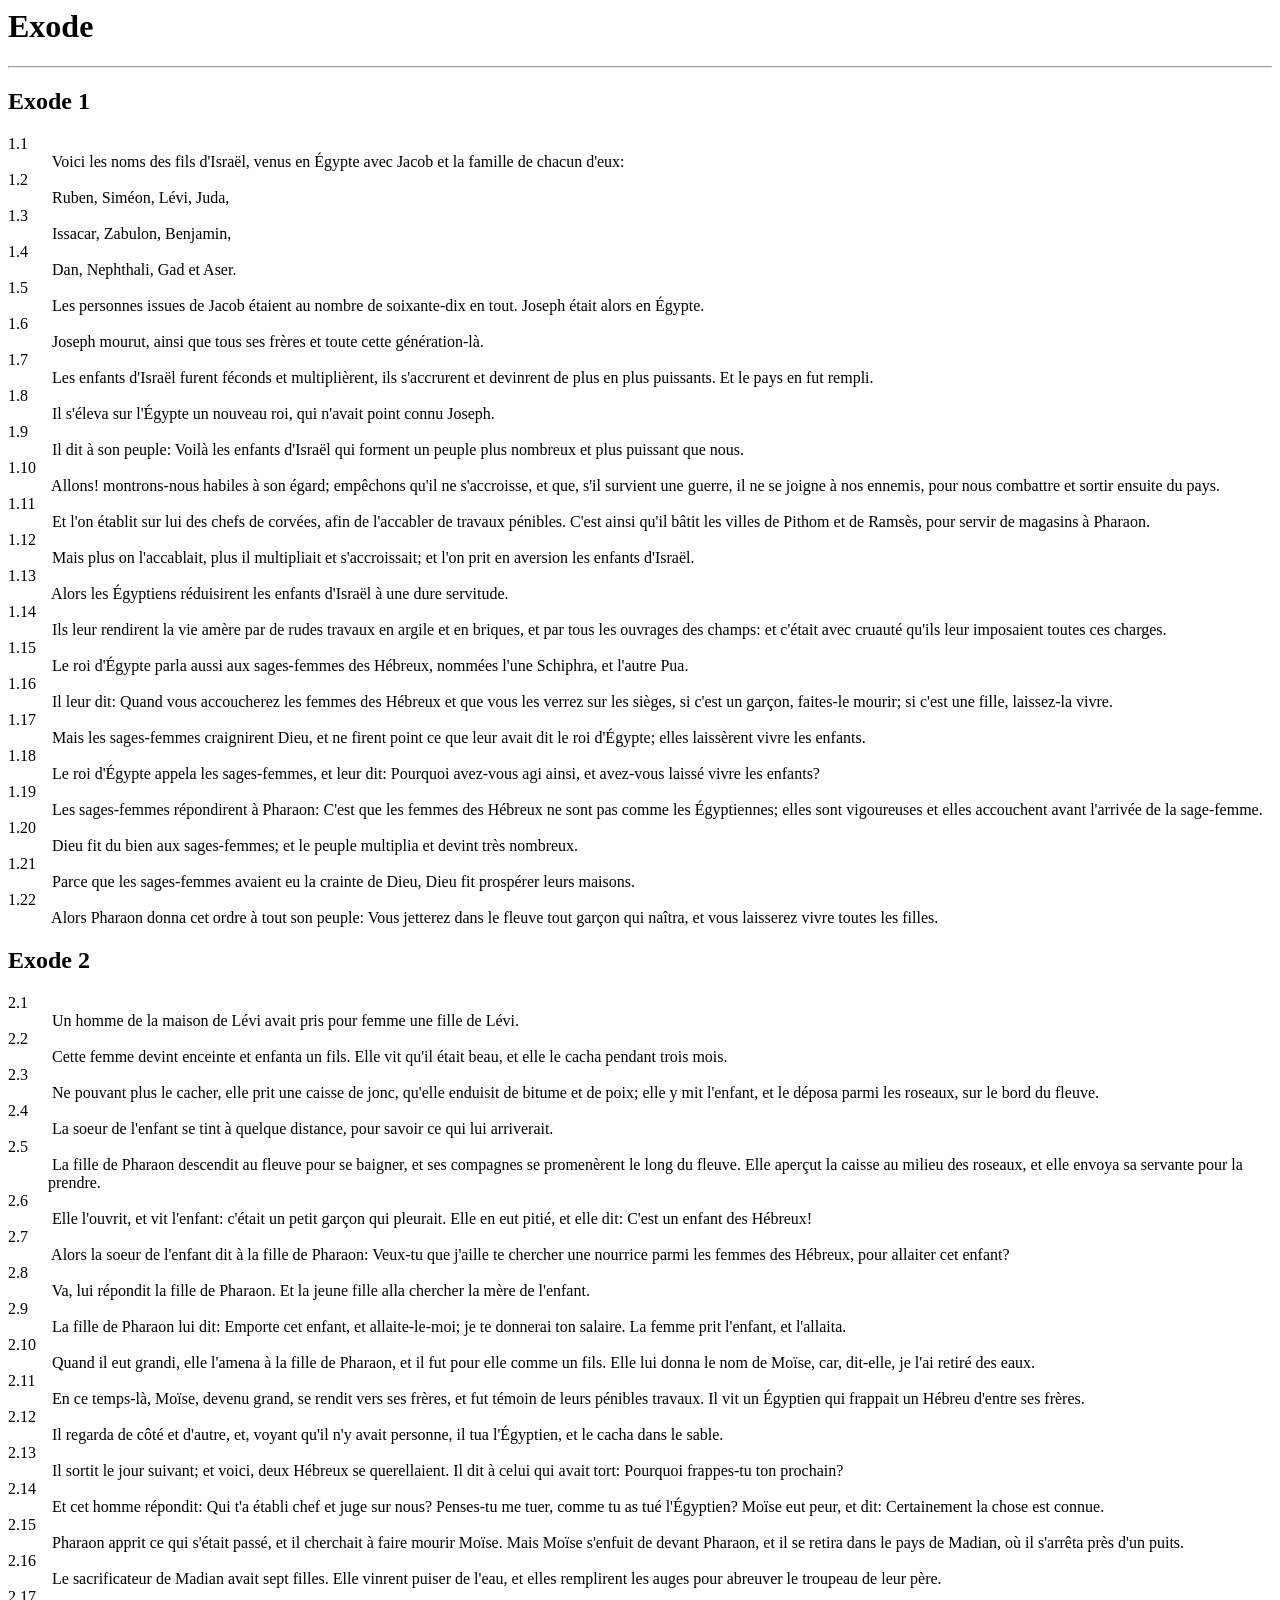
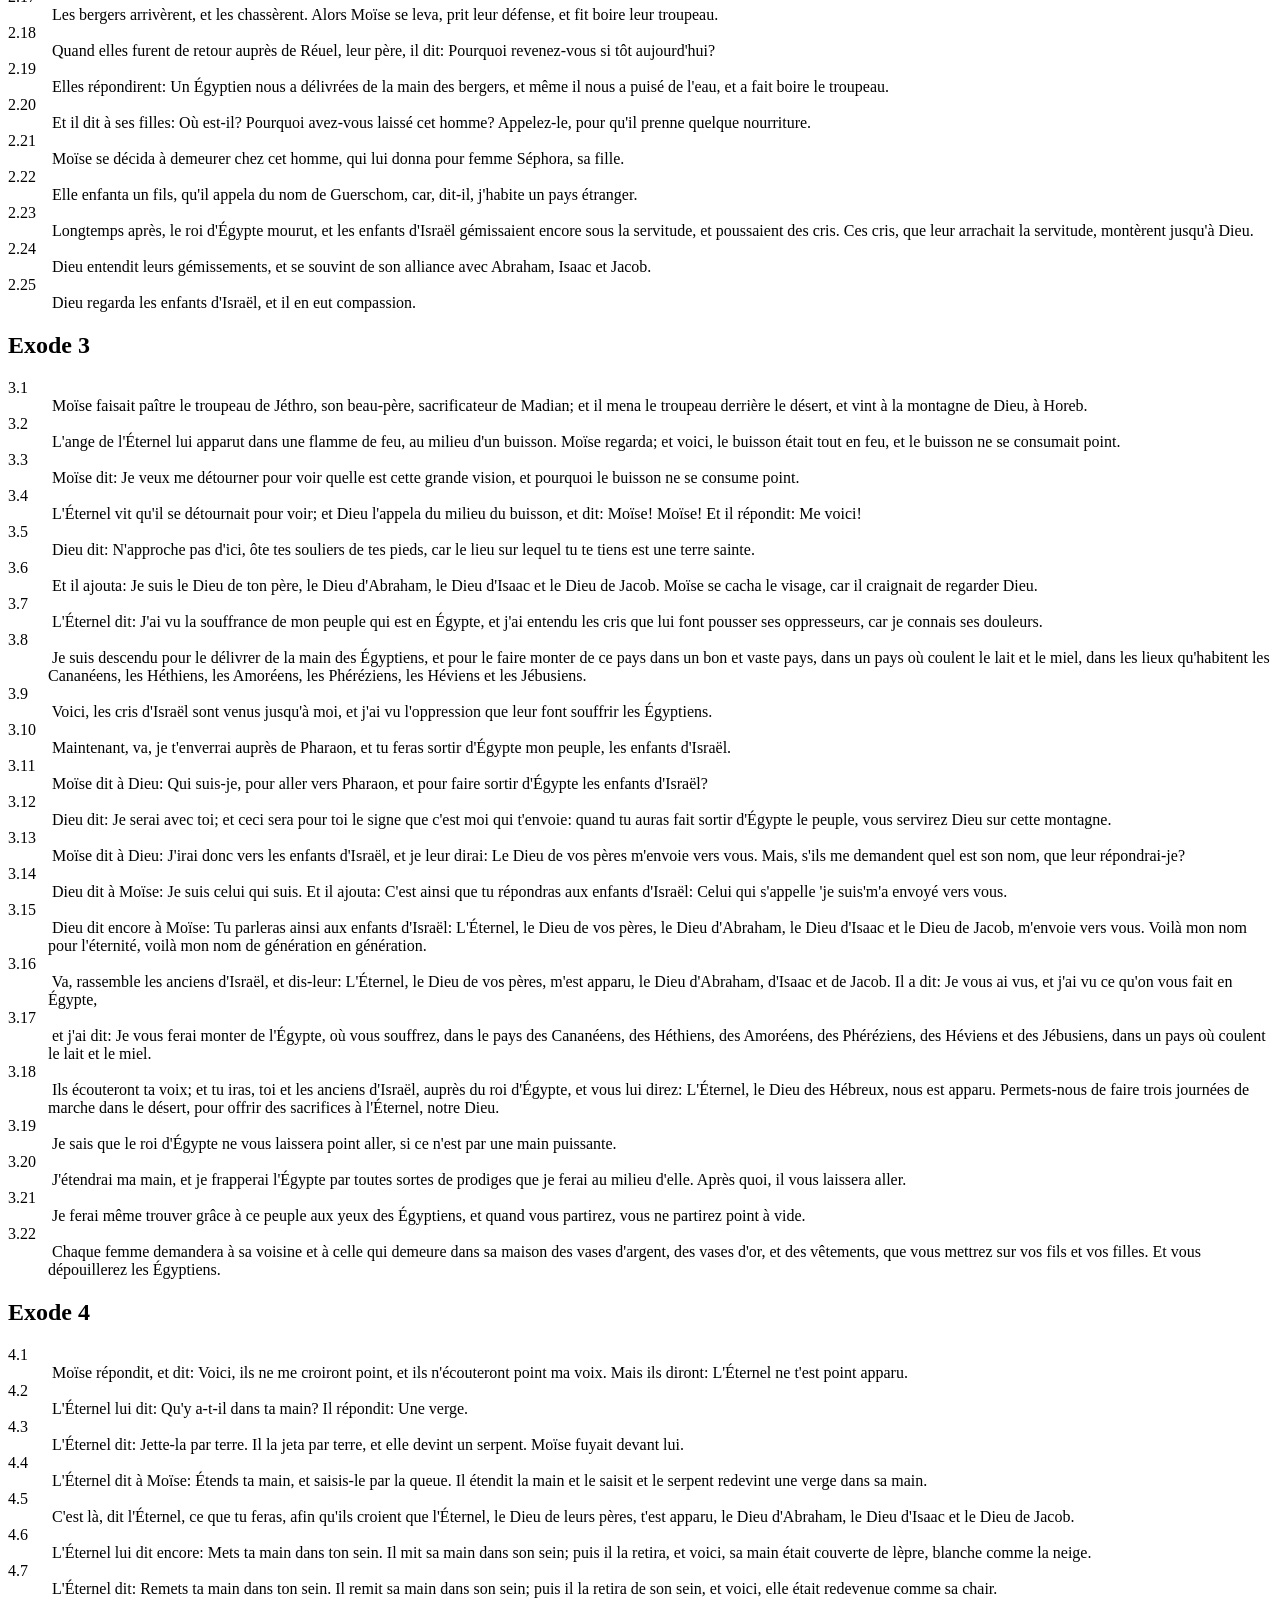
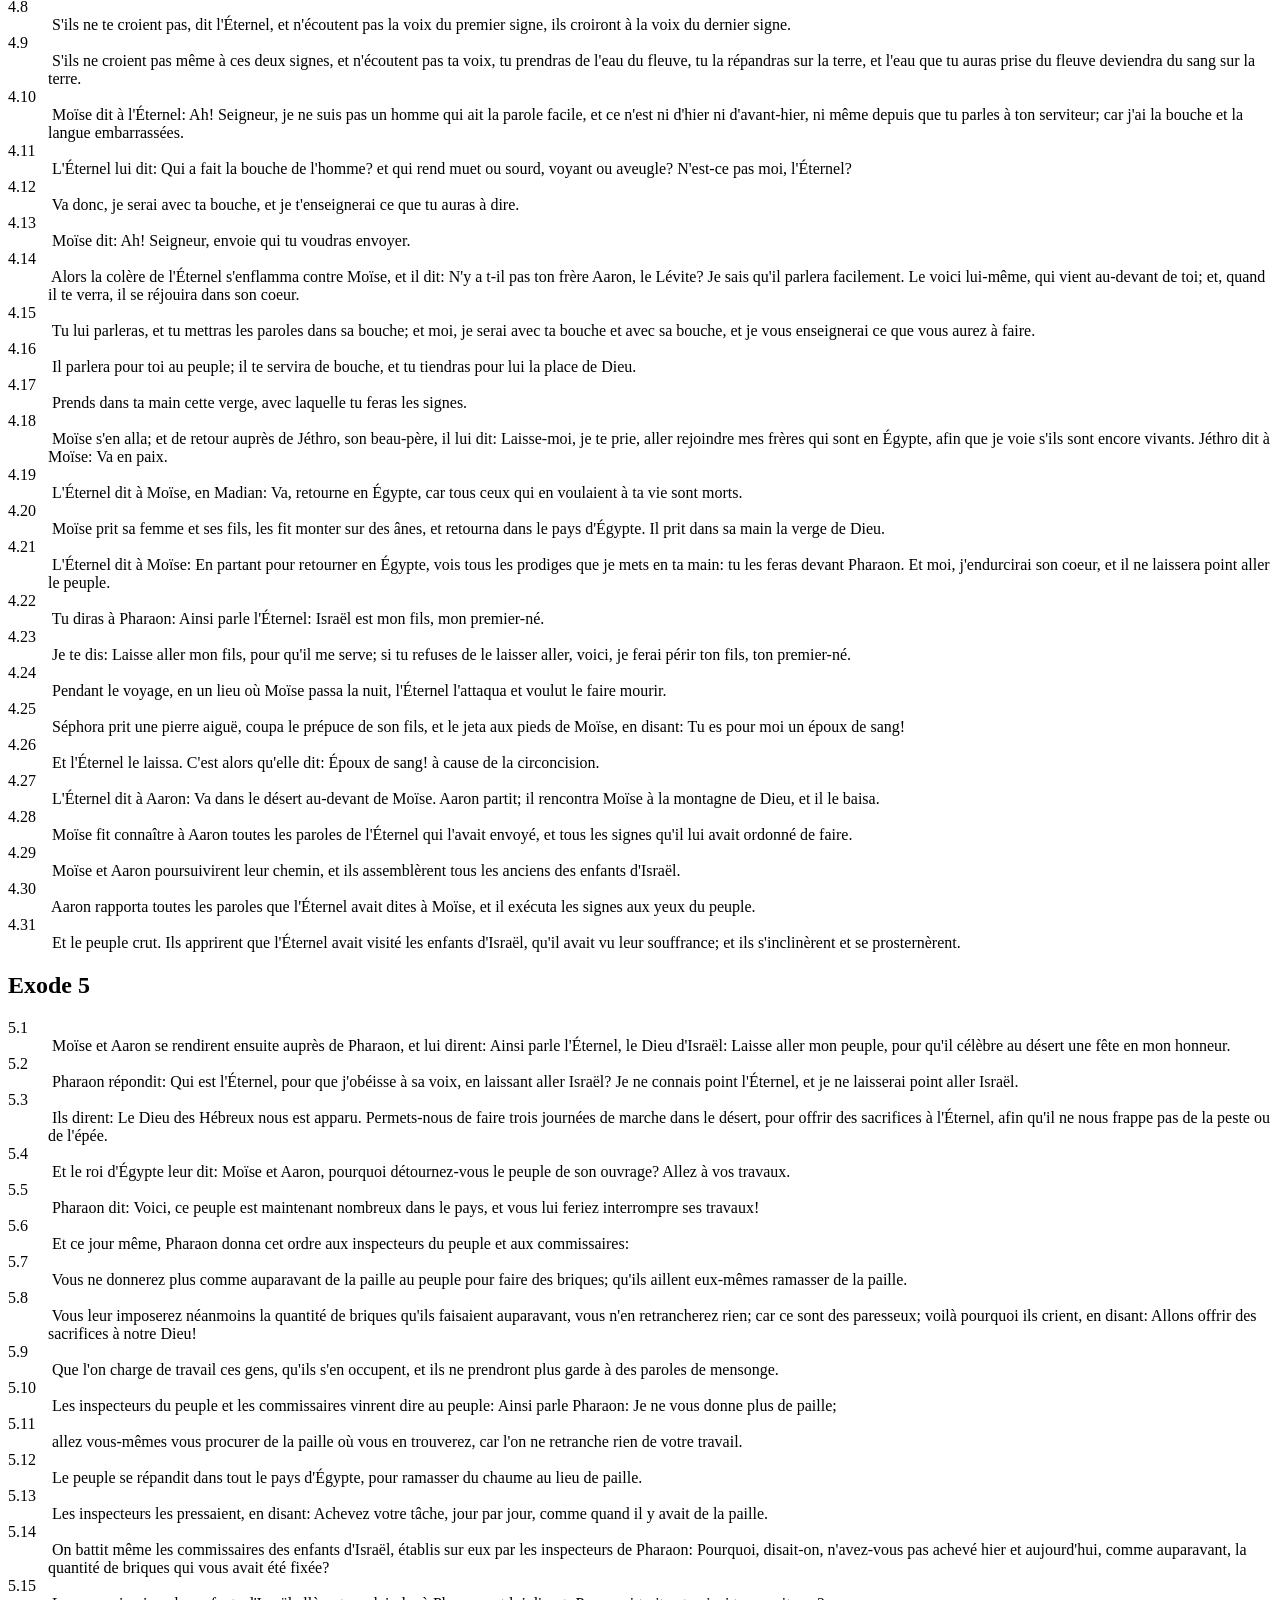
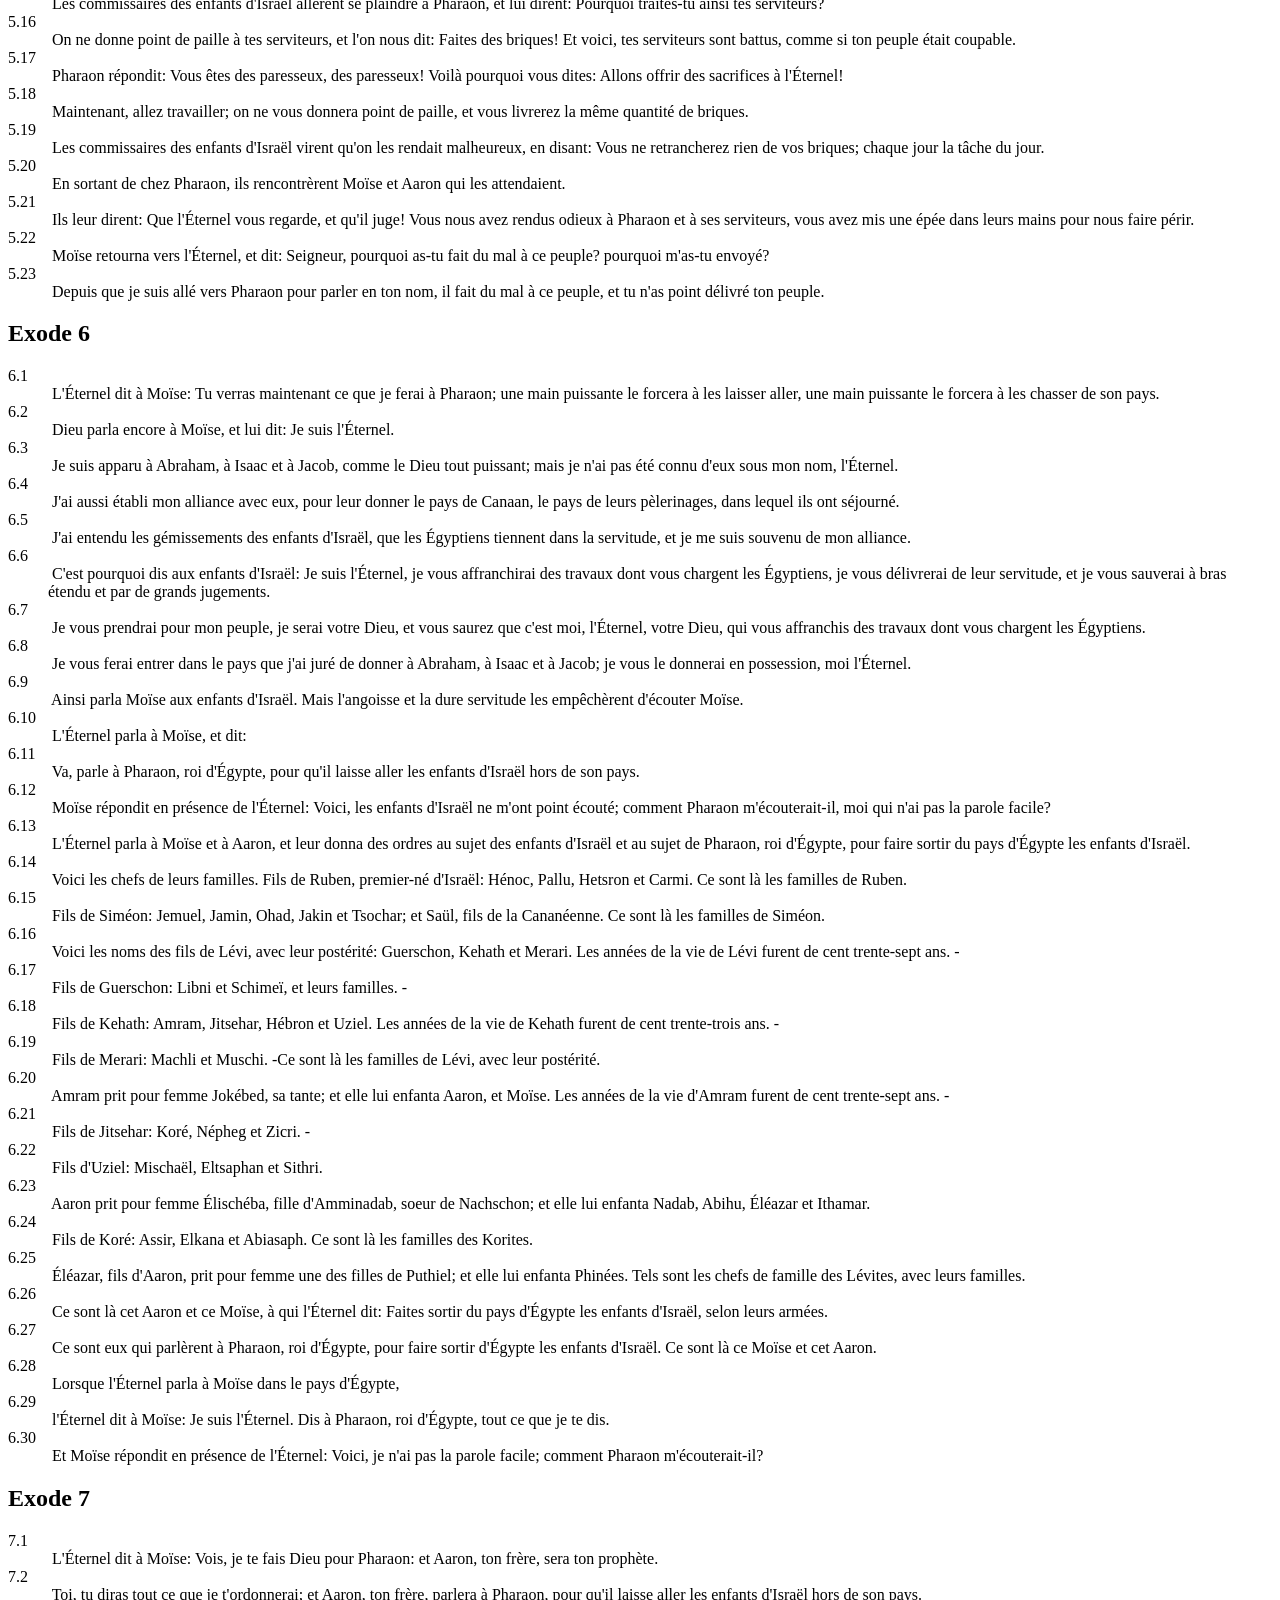
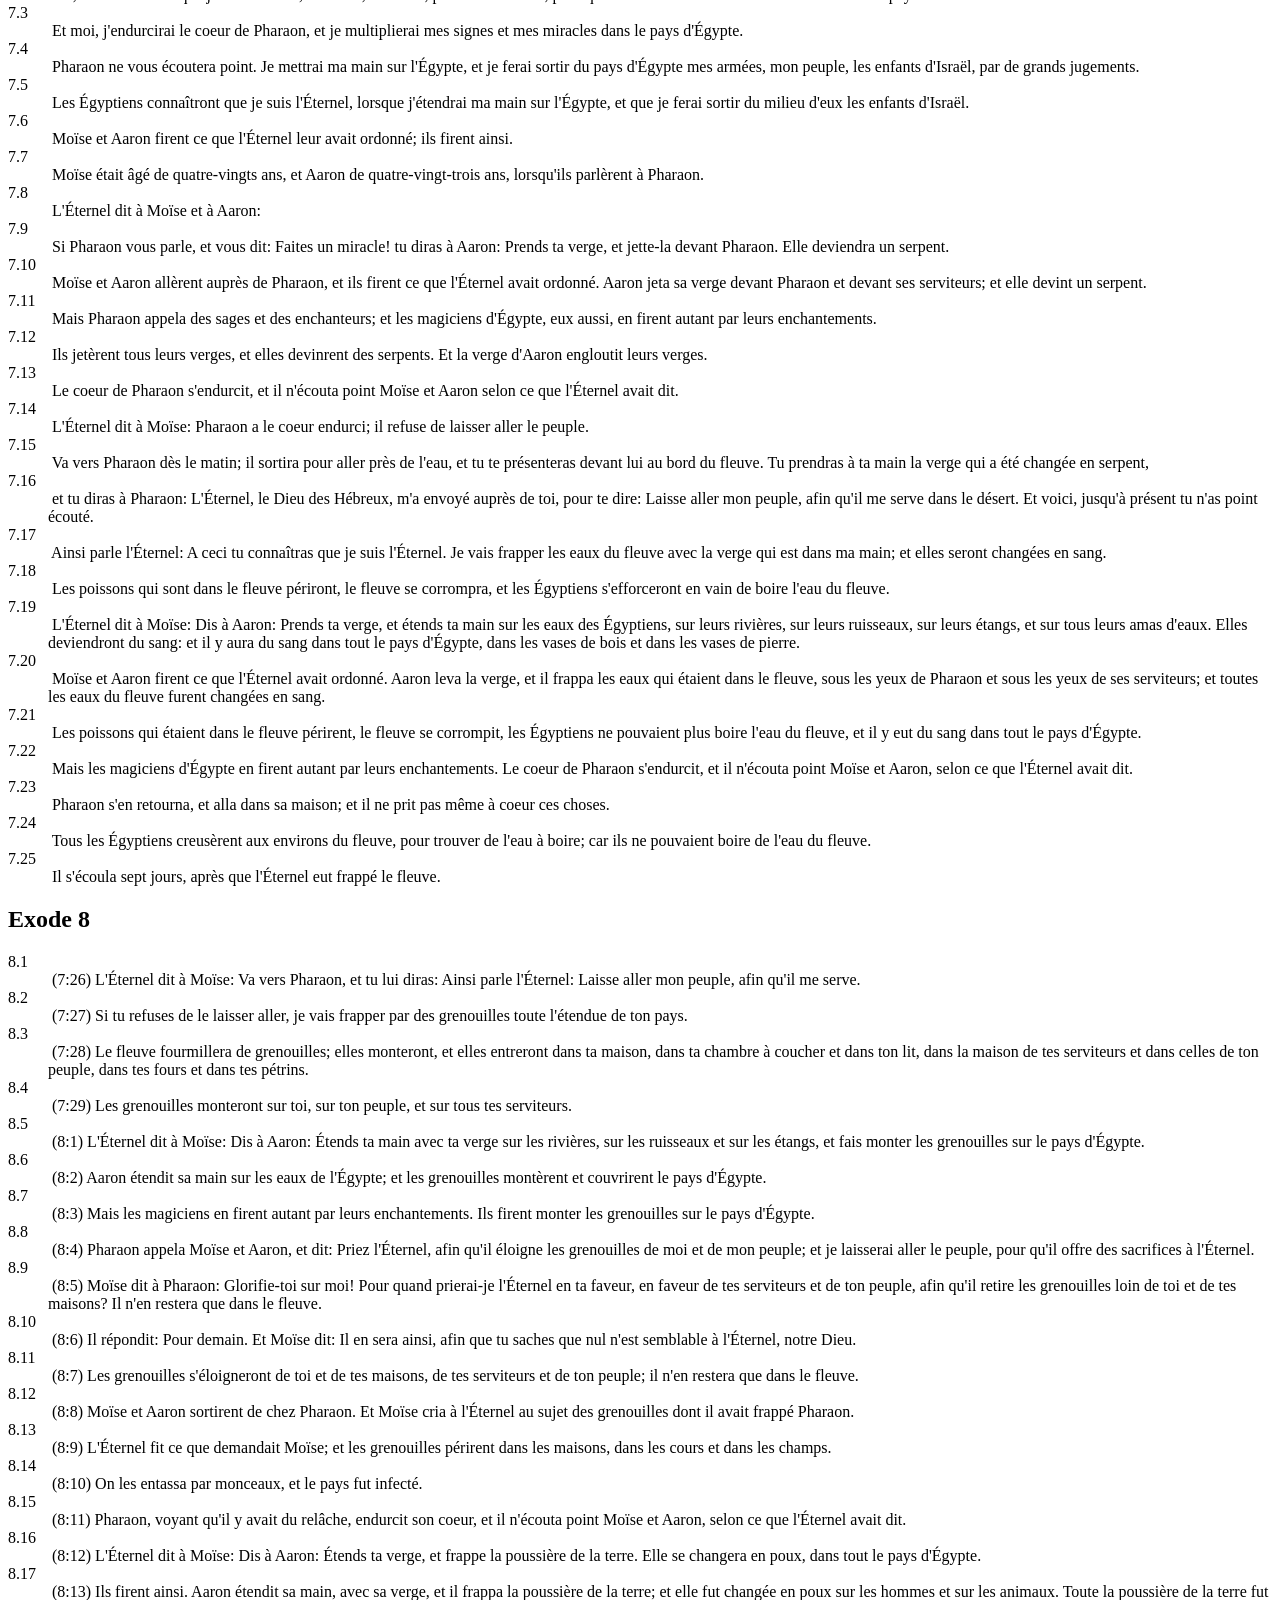
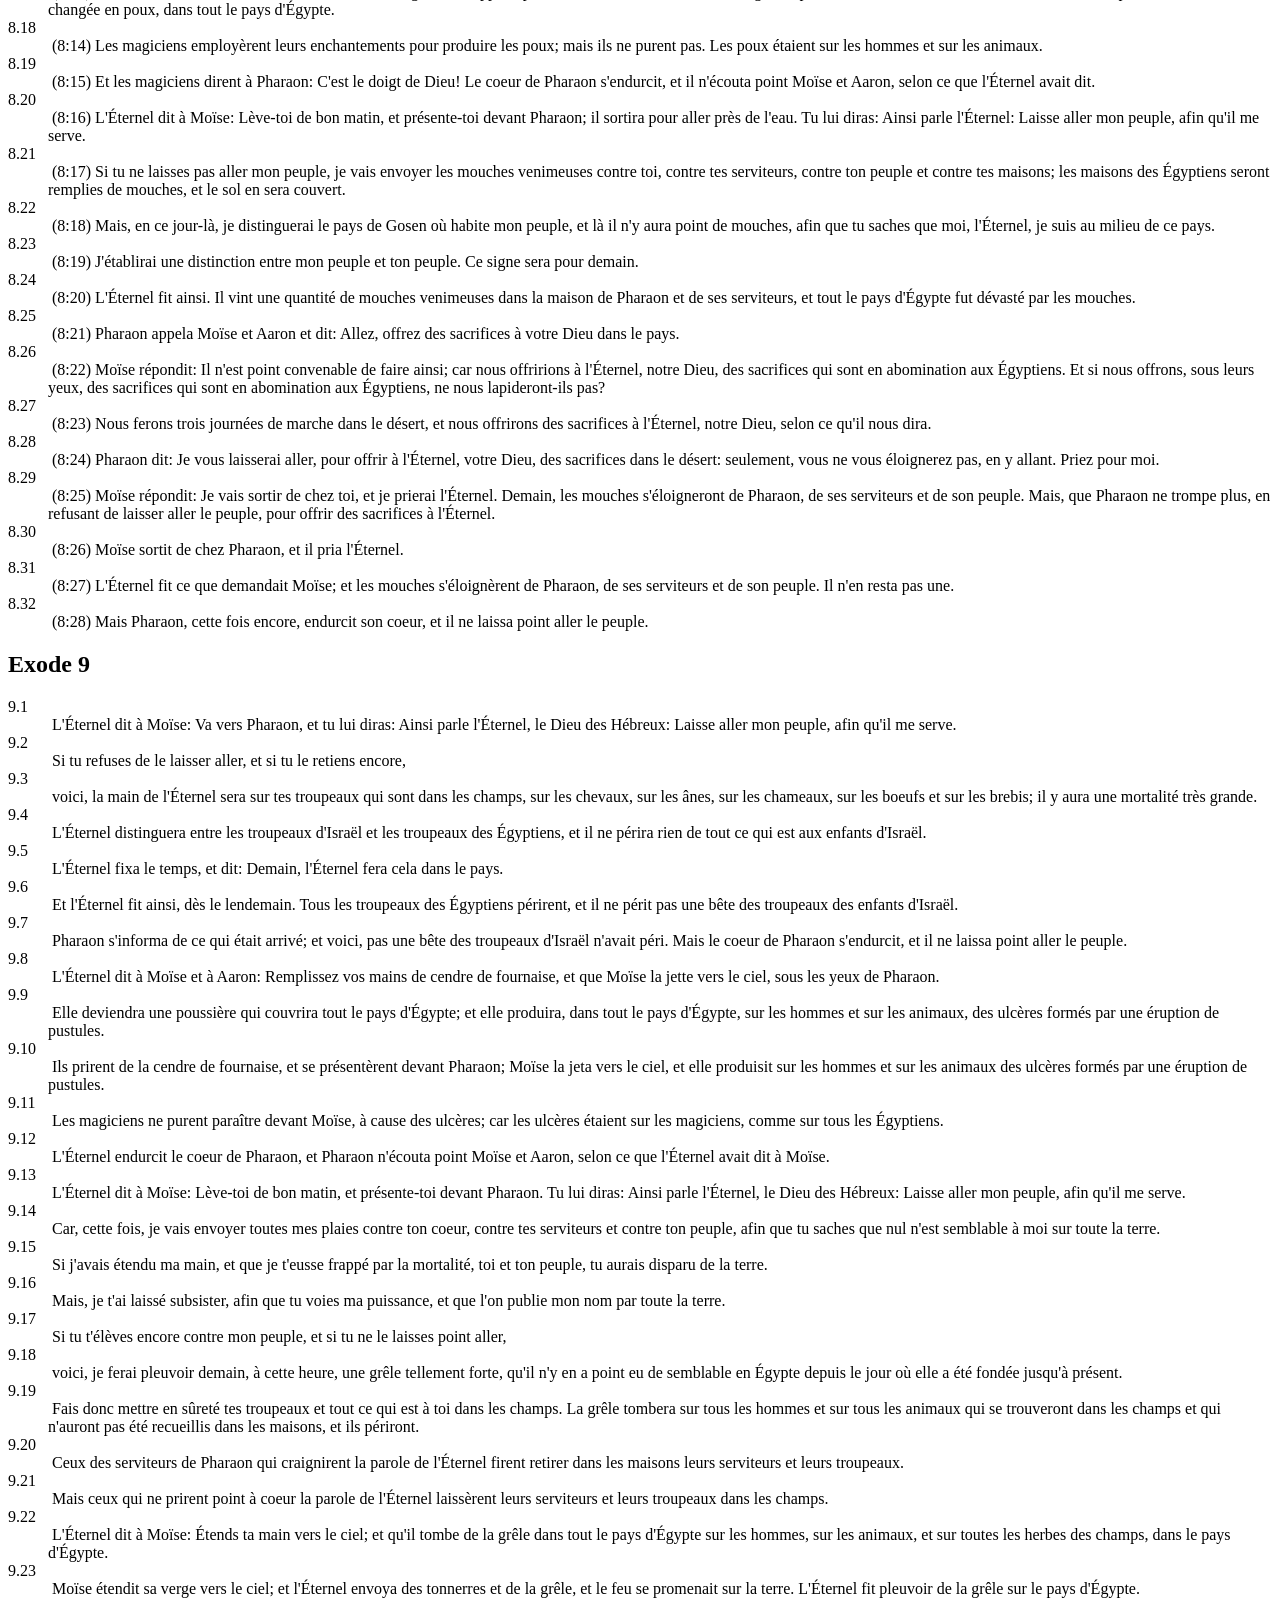
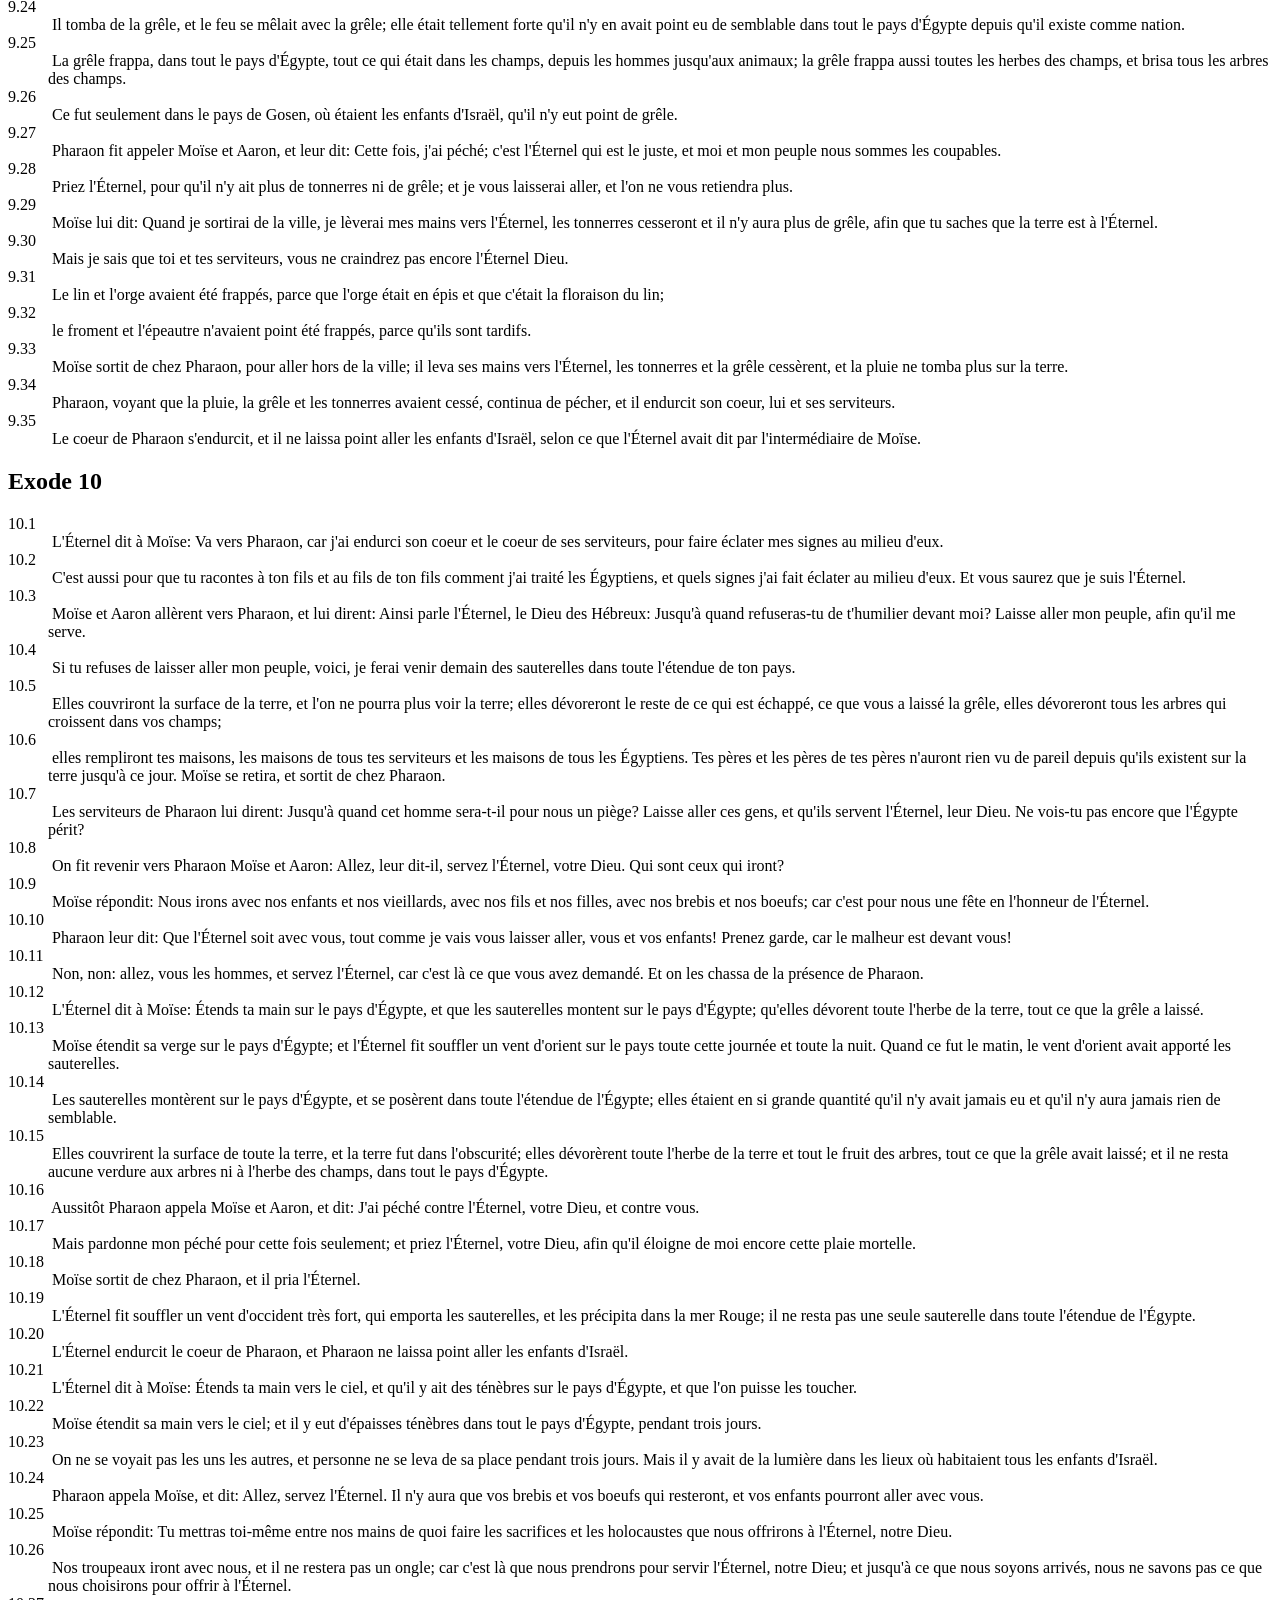
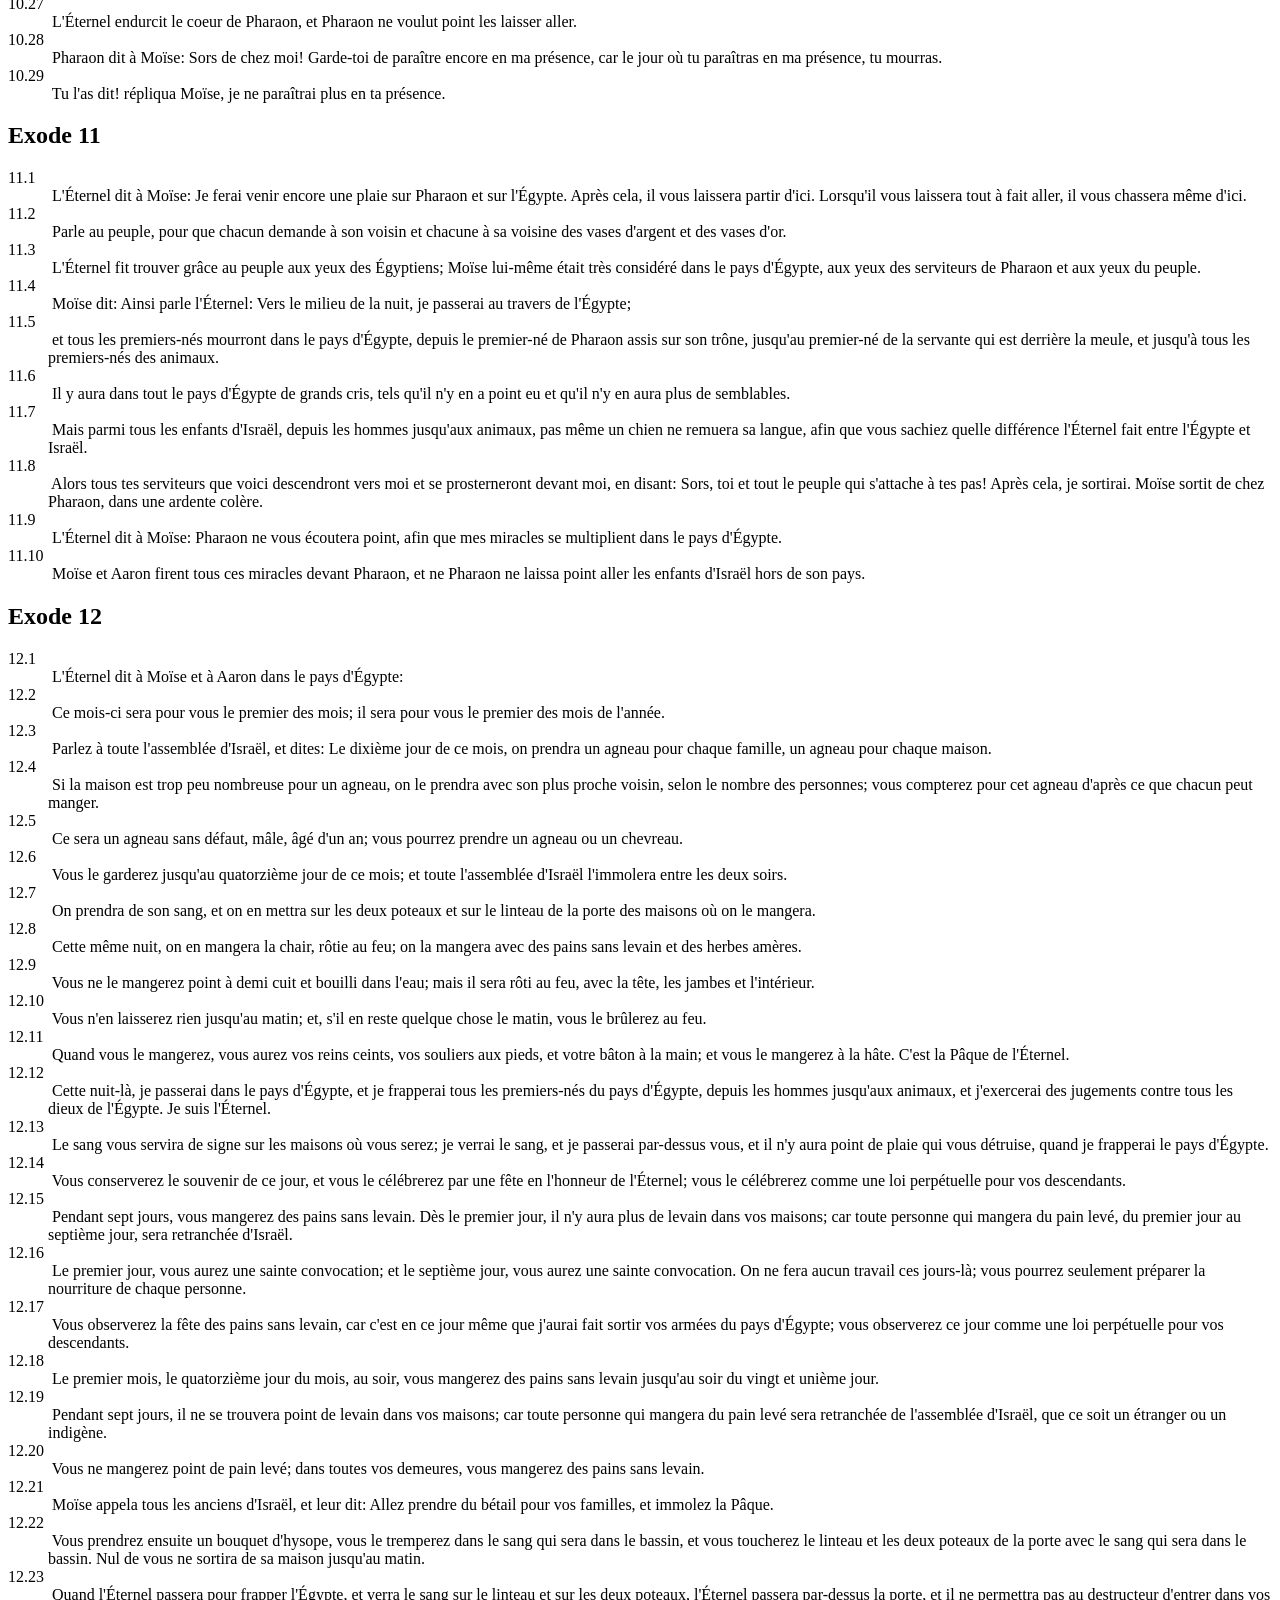
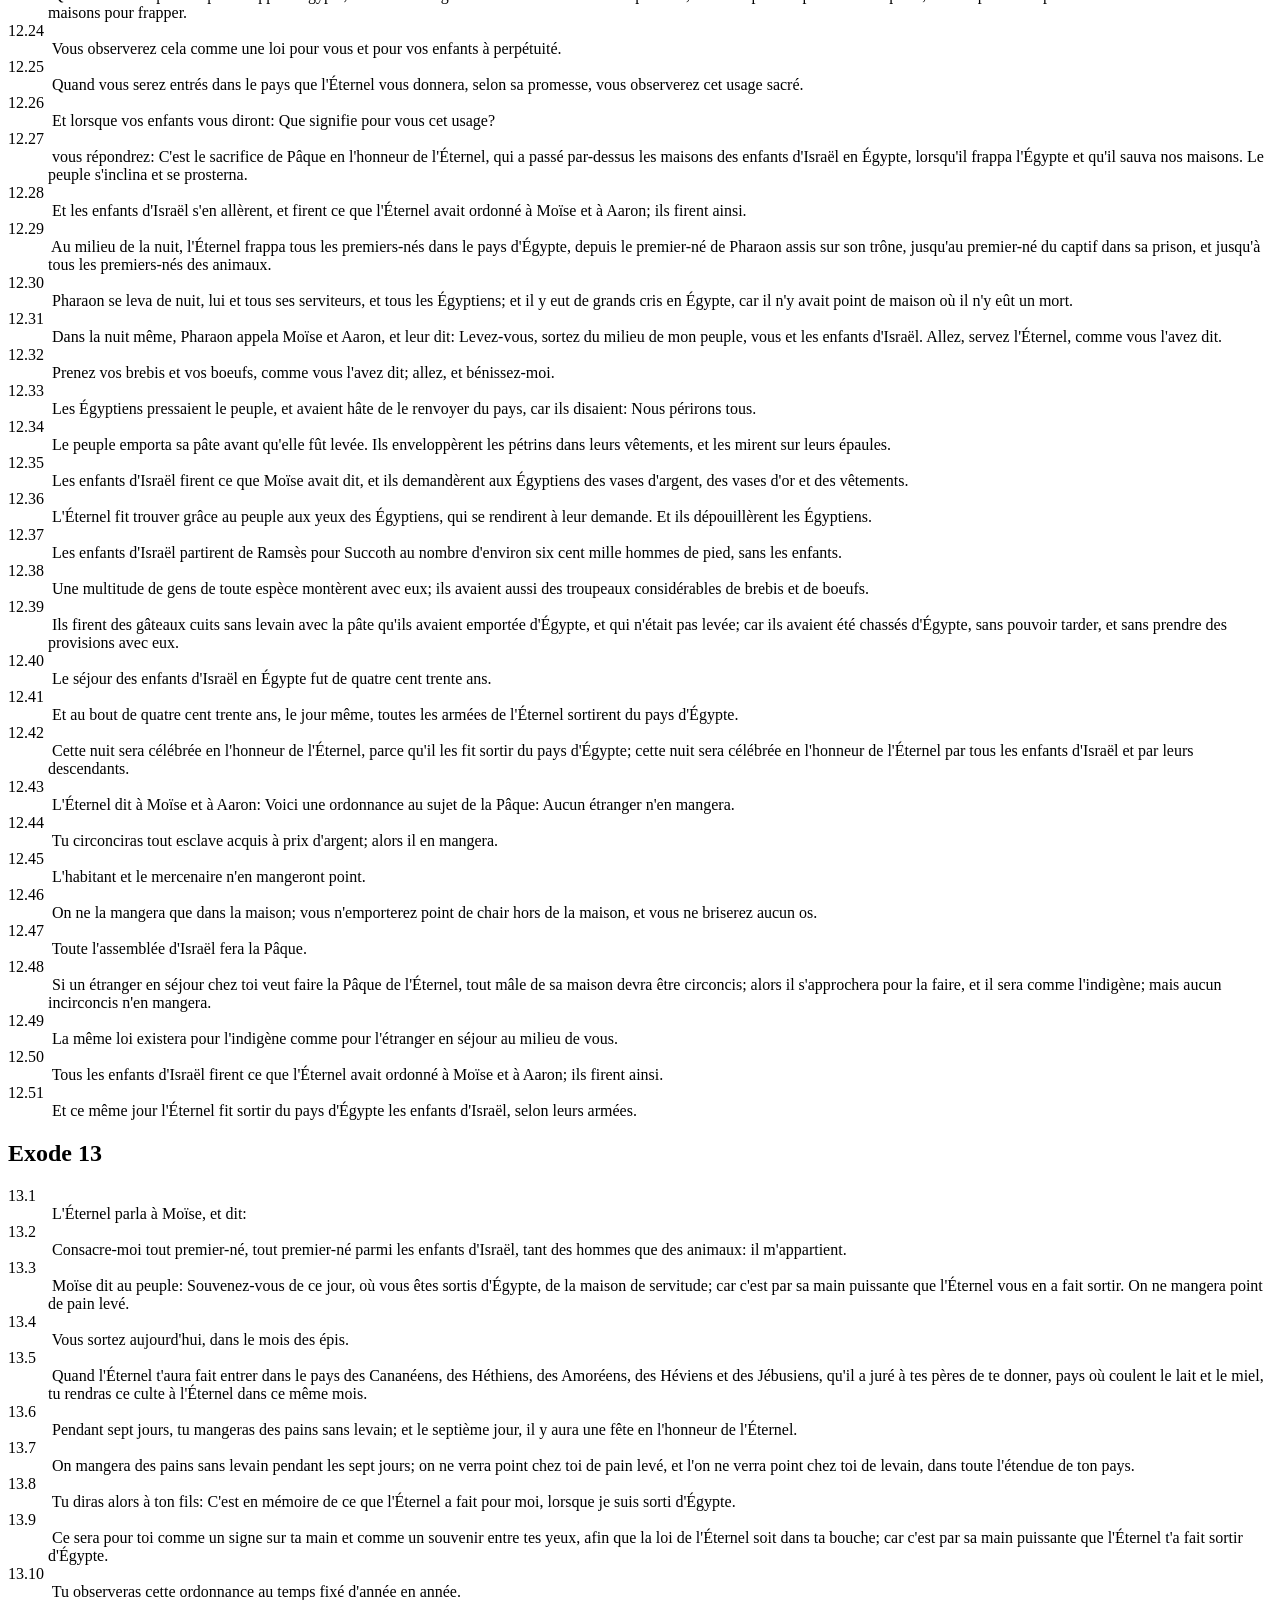
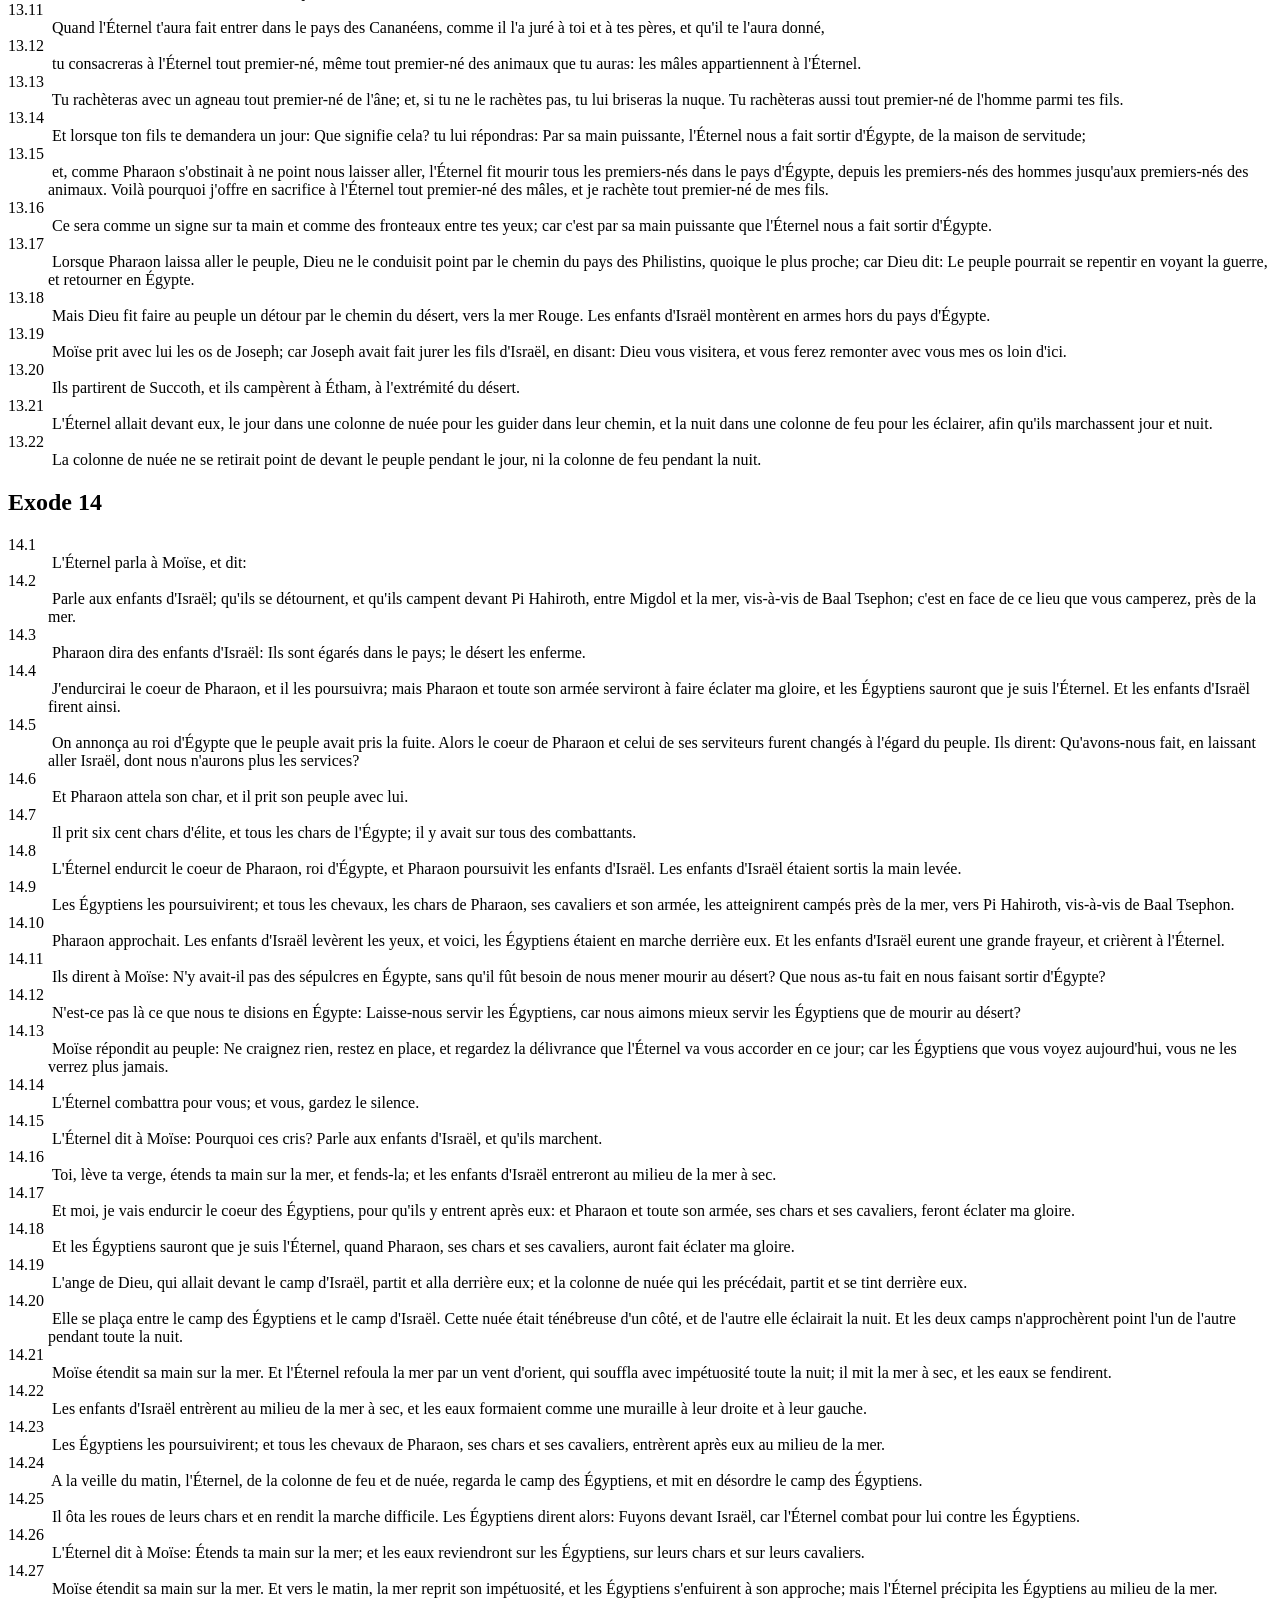
==== livres/02.Exode.html @ 52aa3b23 "Ajout des textes originaux" ====
<HTML>
<HEAD>
   <META HTTP-EQUIV="Content-Type" CONTENT="text/html; charset=iso-8859-1">
   <META NAME="GENERATOR" CONTENT="Mozilla/4.03 [fr] (Win95; I) [Netscape]">
   <TITLE>Exode</TITLE>
</HEAD>
<BODY BACKGROUND="sfondo.jpg">

<H1>
Exode</H1>

<HR>
<H2>
<A NAME="1"></A>Exode 1</H2>

<DL compact>
<DT>
<A NAME="1.1"></A>1.1</DT>

<DD>
&nbsp;Voici les noms des fils d'Isra&euml;l, venus en &Eacute;gypte avec
Jacob et la famille de chacun d'eux:</DD>

<DT>
<A NAME="1.2"></A>1.2</DT>

<DD>
&nbsp;Ruben, Sim&eacute;on, L&eacute;vi, Juda,</DD>

<DT>
<A NAME="1.3"></A>1.3</DT>

<DD>
&nbsp;Issacar, Zabulon, Benjamin,</DD>

<DT>
<A NAME="1.4"></A>1.4</DT>

<DD>
&nbsp;Dan, Nephthali, Gad et Aser.</DD>

<DT>
<A NAME="1.5"></A>1.5</DT>

<DD>
&nbsp;Les personnes issues de Jacob &eacute;taient au nombre de soixante-dix
en tout. Joseph &eacute;tait alors en &Eacute;gypte.</DD>

<DT>
<A NAME="1.6"></A>1.6</DT>

<DD>
&nbsp;Joseph mourut, ainsi que tous ses fr&egrave;res et toute cette g&eacute;n&eacute;ration-l&agrave;.</DD>

<DT>
<A NAME="1.7"></A>1.7</DT>

<DD>
&nbsp;Les enfants d'Isra&euml;l furent f&eacute;conds et multipli&egrave;rent,
ils s'accrurent et devinrent de plus en plus puissants. Et le pays en fut
rempli.</DD>

<DT>
<A NAME="1.8"></A>1.8</DT>

<DD>
&nbsp;Il s'&eacute;leva sur l'&Eacute;gypte un nouveau roi, qui n'avait
point connu Joseph.</DD>

<DT>
<A NAME="1.9"></A>1.9</DT>

<DD>
&nbsp;Il dit &agrave; son peuple: Voil&agrave; les enfants d'Isra&euml;l
qui forment un peuple plus nombreux et plus puissant que nous.</DD>

<DT>
<A NAME="1.10"></A>1.10</DT>

<DD>
&nbsp;Allons! montrons-nous habiles &agrave; son &eacute;gard; emp&ecirc;chons
qu'il ne s'accroisse, et que, s'il survient une guerre, il ne se joigne
&agrave; nos ennemis, pour nous combattre et sortir ensuite du pays.</DD>

<DT>
<A NAME="1.11"></A>1.11</DT>

<DD>
&nbsp;Et l'on &eacute;tablit sur lui des chefs de corv&eacute;es, afin
de l'accabler de travaux p&eacute;nibles. C'est ainsi qu'il b&acirc;tit
les villes de Pithom et de Rams&egrave;s, pour servir de magasins &agrave;
Pharaon.</DD>

<DT>
<A NAME="1.12"></A>1.12</DT>

<DD>
&nbsp;Mais plus on l'accablait, plus il multipliait et s'accroissait; et
l'on prit en aversion les enfants d'Isra&euml;l.</DD>

<DT>
<A NAME="1.13"></A>1.13</DT>

<DD>
&nbsp;Alors les &Eacute;gyptiens r&eacute;duisirent les enfants d'Isra&euml;l
&agrave; une dure servitude.</DD>

<DT>
<A NAME="1.14"></A>1.14</DT>

<DD>
&nbsp;Ils leur rendirent la vie am&egrave;re par de rudes travaux en argile
et en briques, et par tous les ouvrages des champs: et c'&eacute;tait avec
cruaut&eacute; qu'ils leur imposaient toutes ces charges.</DD>

<DT>
<A NAME="1.15"></A>1.15</DT>

<DD>
&nbsp;Le roi d'&Eacute;gypte parla aussi aux sages-femmes des H&eacute;breux,
nomm&eacute;es l'une Schiphra, et l'autre Pua.</DD>

<DT>
<A NAME="1.16"></A>1.16</DT>

<DD>
&nbsp;Il leur dit: Quand vous accoucherez les femmes des H&eacute;breux
et que vous les verrez sur les si&egrave;ges, si c'est un gar&ccedil;on,
faites-le mourir; si c'est une fille, laissez-la vivre.</DD>

<DT>
<A NAME="1.17"></A>1.17</DT>

<DD>
&nbsp;Mais les sages-femmes craignirent Dieu, et ne firent point ce que
leur avait dit le roi d'&Eacute;gypte; elles laiss&egrave;rent vivre les
enfants.</DD>

<DT>
<A NAME="1.18"></A>1.18</DT>

<DD>
&nbsp;Le roi d'&Eacute;gypte appela les sages-femmes, et leur dit: Pourquoi
avez-vous agi ainsi, et avez-vous laiss&eacute; vivre les enfants?</DD>

<DT>
<A NAME="1.19"></A>1.19</DT>

<DD>
&nbsp;Les sages-femmes r&eacute;pondirent &agrave; Pharaon: C'est que les
femmes des H&eacute;breux ne sont pas comme les &Eacute;gyptiennes; elles
sont vigoureuses et elles accouchent avant l'arriv&eacute;e de la sage-femme.</DD>

<DT>
<A NAME="1.20"></A>1.20</DT>

<DD>
&nbsp;Dieu fit du bien aux sages-femmes; et le peuple multiplia et devint
tr&egrave;s nombreux.</DD>

<DT>
<A NAME="1.21"></A>1.21</DT>

<DD>
&nbsp;Parce que les sages-femmes avaient eu la crainte de Dieu, Dieu fit
prosp&eacute;rer leurs maisons.</DD>

<DT>
<A NAME="1.22"></A>1.22</DT>

<DD>
&nbsp;Alors Pharaon donna cet ordre &agrave; tout son peuple: Vous jetterez
dans le fleuve tout gar&ccedil;on qui na&icirc;tra, et vous laisserez vivre
toutes les filles.</DD>
</DL>

<H2>
<A NAME="2"></A>Exode 2</H2>

<DL compact>
<DT>
<A NAME="2.1"></A>2.1</DT>

<DD>
&nbsp;Un homme de la maison de L&eacute;vi avait pris pour femme une fille
de L&eacute;vi.</DD>

<DT>
<A NAME="2.2"></A>2.2</DT>

<DD>
&nbsp;Cette femme devint enceinte et enfanta un fils. Elle vit qu'il &eacute;tait
beau, et elle le cacha pendant trois mois.</DD>

<DT>
<A NAME="2.3"></A>2.3</DT>

<DD>
&nbsp;Ne pouvant plus le cacher, elle prit une caisse de jonc, qu'elle
enduisit de bitume et de poix; elle y mit l'enfant, et le d&eacute;posa
parmi les roseaux, sur le bord du fleuve.</DD>

<DT>
<A NAME="2.4"></A>2.4</DT>

<DD>
&nbsp;La soeur de l'enfant se tint &agrave; quelque distance, pour savoir
ce qui lui arriverait.</DD>

<DT>
<A NAME="2.5"></A>2.5</DT>

<DD>
&nbsp;La fille de Pharaon descendit au fleuve pour se baigner, et ses compagnes
se promen&egrave;rent le long du fleuve. Elle aper&ccedil;ut la caisse
au milieu des roseaux, et elle envoya sa servante pour la prendre.</DD>

<DT>
<A NAME="2.6"></A>2.6</DT>

<DD>
&nbsp;Elle l'ouvrit, et vit l'enfant: c'&eacute;tait un petit gar&ccedil;on
qui pleurait. Elle en eut piti&eacute;, et elle dit: C'est un enfant des
H&eacute;breux!</DD>

<DT>
<A NAME="2.7"></A>2.7</DT>

<DD>
&nbsp;Alors la soeur de l'enfant dit &agrave; la fille de Pharaon: Veux-tu
que j'aille te chercher une nourrice parmi les femmes des H&eacute;breux,
pour allaiter cet enfant?</DD>

<DT>
<A NAME="2.8"></A>2.8</DT>

<DD>
&nbsp;Va, lui r&eacute;pondit la fille de Pharaon. Et la jeune fille alla
chercher la m&egrave;re de l'enfant.</DD>

<DT>
<A NAME="2.9"></A>2.9</DT>

<DD>
&nbsp;La fille de Pharaon lui dit: Emporte cet enfant, et allaite-le-moi;
je te donnerai ton salaire. La femme prit l'enfant, et l'allaita.</DD>

<DT>
<A NAME="2.10"></A>2.10</DT>

<DD>
&nbsp;Quand il eut grandi, elle l'amena &agrave; la fille de Pharaon, et
il fut pour elle comme un fils. Elle lui donna le nom de Mo&iuml;se, car,
dit-elle, je l'ai retir&eacute; des eaux.</DD>

<DT>
<A NAME="2.11"></A>2.11</DT>

<DD>
&nbsp;En ce temps-l&agrave;, Mo&iuml;se, devenu grand, se rendit vers ses
fr&egrave;res, et fut t&eacute;moin de leurs p&eacute;nibles travaux. Il
vit un &Eacute;gyptien qui frappait un H&eacute;breu d'entre ses fr&egrave;res.</DD>

<DT>
<A NAME="2.12"></A>2.12</DT>

<DD>
&nbsp;Il regarda de c&ocirc;t&eacute; et d'autre, et, voyant qu'il n'y
avait personne, il tua l'&Eacute;gyptien, et le cacha dans le sable.</DD>

<DT>
<A NAME="2.13"></A>2.13</DT>

<DD>
&nbsp;Il sortit le jour suivant; et voici, deux H&eacute;breux se querellaient.
Il dit &agrave; celui qui avait tort: Pourquoi frappes-tu ton prochain?</DD>

<DT>
<A NAME="2.14"></A>2.14</DT>

<DD>
&nbsp;Et cet homme r&eacute;pondit: Qui t'a &eacute;tabli chef et juge
sur nous? Penses-tu me tuer, comme tu as tu&eacute; l'&Eacute;gyptien?
Mo&iuml;se eut peur, et dit: Certainement la chose est connue.</DD>

<DT>
<A NAME="2.15"></A>2.15</DT>

<DD>
&nbsp;Pharaon apprit ce qui s'&eacute;tait pass&eacute;, et il cherchait
&agrave; faire mourir Mo&iuml;se. Mais Mo&iuml;se s'enfuit de devant Pharaon,
et il se retira dans le pays de Madian, o&ugrave; il s'arr&ecirc;ta pr&egrave;s
d'un puits.</DD>

<DT>
<A NAME="2.16"></A>2.16</DT>

<DD>
&nbsp;Le sacrificateur de Madian avait sept filles. Elle vinrent puiser
de l'eau, et elles remplirent les auges pour abreuver le troupeau de leur
p&egrave;re.</DD>

<DT>
<A NAME="2.17"></A>2.17</DT>

<DD>
&nbsp;Les bergers arriv&egrave;rent, et les chass&egrave;rent. Alors Mo&iuml;se
se leva, prit leur d&eacute;fense, et fit boire leur troupeau.</DD>

<DT>
<A NAME="2.18"></A>2.18</DT>

<DD>
&nbsp;Quand elles furent de retour aupr&egrave;s de R&eacute;uel, leur
p&egrave;re, il dit: Pourquoi revenez-vous si t&ocirc;t aujourd'hui?</DD>

<DT>
<A NAME="2.19"></A>2.19</DT>

<DD>
&nbsp;Elles r&eacute;pondirent: Un &Eacute;gyptien nous a d&eacute;livr&eacute;es
de la main des bergers, et m&ecirc;me il nous a puis&eacute; de l'eau,
et a fait boire le troupeau.</DD>

<DT>
<A NAME="2.20"></A>2.20</DT>

<DD>
&nbsp;Et il dit &agrave; ses filles: O&ugrave; est-il? Pourquoi avez-vous
laiss&eacute; cet homme? Appelez-le, pour qu'il prenne quelque nourriture.</DD>

<DT>
<A NAME="2.21"></A>2.21</DT>

<DD>
&nbsp;Mo&iuml;se se d&eacute;cida &agrave; demeurer chez cet homme, qui
lui donna pour femme S&eacute;phora, sa fille.</DD>

<DT>
<A NAME="2.22"></A>2.22</DT>

<DD>
&nbsp;Elle enfanta un fils, qu'il appela du nom de Guerschom, car, dit-il,
j'habite un pays &eacute;tranger.</DD>

<DT>
<A NAME="2.23"></A>2.23</DT>

<DD>
&nbsp;Longtemps apr&egrave;s, le roi d'&Eacute;gypte mourut, et les enfants
d'Isra&euml;l g&eacute;missaient encore sous la servitude, et poussaient
des cris. Ces cris, que leur arrachait la servitude, mont&egrave;rent jusqu'&agrave;
Dieu.</DD>

<DT>
<A NAME="2.24"></A>2.24</DT>

<DD>
&nbsp;Dieu entendit leurs g&eacute;missements, et se souvint de son alliance
avec Abraham, Isaac et Jacob.</DD>

<DT>
<A NAME="2.25"></A>2.25</DT>

<DD>
&nbsp;Dieu regarda les enfants d'Isra&euml;l, et il en eut compassion.</DD>
</DL>

<H2>
<A NAME="3"></A>Exode 3</H2>

<DL compact>
<DT>
<A NAME="3.1"></A>3.1</DT>

<DD>
&nbsp;Mo&iuml;se faisait pa&icirc;tre le troupeau de J&eacute;thro, son
beau-p&egrave;re, sacrificateur de Madian; et il mena le troupeau derri&egrave;re
le d&eacute;sert, et vint &agrave; la montagne de Dieu, &agrave; Horeb.</DD>

<DT>
<A NAME="3.2"></A>3.2</DT>

<DD>
&nbsp;L'ange de l'&Eacute;ternel lui apparut dans une flamme de feu, au
milieu d'un buisson. Mo&iuml;se regarda; et voici, le buisson &eacute;tait
tout en feu, et le buisson ne se consumait point.</DD>

<DT>
<A NAME="3.3"></A>3.3</DT>

<DD>
&nbsp;Mo&iuml;se dit: Je veux me d&eacute;tourner pour voir quelle est
cette grande vision, et pourquoi le buisson ne se consume point.</DD>

<DT>
<A NAME="3.4"></A>3.4</DT>

<DD>
&nbsp;L'&Eacute;ternel vit qu'il se d&eacute;tournait pour voir; et Dieu
l'appela du milieu du buisson, et dit: Mo&iuml;se! Mo&iuml;se! Et il r&eacute;pondit:
Me voici!</DD>

<DT>
<A NAME="3.5"></A>3.5</DT>

<DD>
&nbsp;Dieu dit: N'approche pas d'ici, &ocirc;te tes souliers de tes pieds,
car le lieu sur lequel tu te tiens est une terre sainte.</DD>

<DT>
<A NAME="3.6"></A>3.6</DT>

<DD>
&nbsp;Et il ajouta: Je suis le Dieu de ton p&egrave;re, le Dieu d'Abraham,
le Dieu d'Isaac et le Dieu de Jacob. Mo&iuml;se se cacha le visage, car
il craignait de regarder Dieu.</DD>

<DT>
<A NAME="3.7"></A>3.7</DT>

<DD>
&nbsp;L'&Eacute;ternel dit: J'ai vu la souffrance de mon peuple qui est
en &Eacute;gypte, et j'ai entendu les cris que lui font pousser ses oppresseurs,
car je connais ses douleurs.</DD>

<DT>
<A NAME="3.8"></A>3.8</DT>

<DD>
&nbsp;Je suis descendu pour le d&eacute;livrer de la main des &Eacute;gyptiens,
et pour le faire monter de ce pays dans un bon et vaste pays, dans un pays
o&ugrave; coulent le lait et le miel, dans les lieux qu'habitent les Canan&eacute;ens,
les H&eacute;thiens, les Amor&eacute;ens, les Ph&eacute;r&eacute;ziens,
les H&eacute;viens et les J&eacute;busiens.</DD>

<DT>
<A NAME="3.9"></A>3.9</DT>

<DD>
&nbsp;Voici, les cris d'Isra&euml;l sont venus jusqu'&agrave; moi, et j'ai
vu l'oppression que leur font souffrir les &Eacute;gyptiens.</DD>

<DT>
<A NAME="3.10"></A>3.10</DT>

<DD>
&nbsp;Maintenant, va, je t'enverrai aupr&egrave;s de Pharaon, et tu feras
sortir d'&Eacute;gypte mon peuple, les enfants d'Isra&euml;l.</DD>

<DT>
<A NAME="3.11"></A>3.11</DT>

<DD>
&nbsp;Mo&iuml;se dit &agrave; Dieu: Qui suis-je, pour aller vers Pharaon,
et pour faire sortir d'&Eacute;gypte les enfants d'Isra&euml;l?</DD>

<DT>
<A NAME="3.12"></A>3.12</DT>

<DD>
&nbsp;Dieu dit: Je serai avec toi; et ceci sera pour toi le signe que c'est
moi qui t'envoie: quand tu auras fait sortir d'&Eacute;gypte le peuple,
vous servirez Dieu sur cette montagne.</DD>

<DT>
<A NAME="3.13"></A>3.13</DT>

<DD>
&nbsp;Mo&iuml;se dit &agrave; Dieu: J'irai donc vers les enfants d'Isra&euml;l,
et je leur dirai: Le Dieu de vos p&egrave;res m'envoie vers vous. Mais,
s'ils me demandent quel est son nom, que leur r&eacute;pondrai-je?</DD>

<DT>
<A NAME="3.14"></A>3.14</DT>

<DD>
&nbsp;Dieu dit &agrave; Mo&iuml;se: Je suis celui qui suis. Et il ajouta:
C'est ainsi que tu r&eacute;pondras aux enfants d'Isra&euml;l: Celui qui
s'appelle 'je suis'm'a envoy&eacute; vers vous.</DD>

<DT>
<A NAME="3.15"></A>3.15</DT>

<DD>
&nbsp;Dieu dit encore &agrave; Mo&iuml;se: Tu parleras ainsi aux enfants
d'Isra&euml;l: L'&Eacute;ternel, le Dieu de vos p&egrave;res, le Dieu d'Abraham,
le Dieu d'Isaac et le Dieu de Jacob, m'envoie vers vous. Voil&agrave; mon
nom pour l'&eacute;ternit&eacute;, voil&agrave; mon nom de g&eacute;n&eacute;ration
en g&eacute;n&eacute;ration.</DD>

<DT>
<A NAME="3.16"></A>3.16</DT>

<DD>
&nbsp;Va, rassemble les anciens d'Isra&euml;l, et dis-leur: L'&Eacute;ternel,
le Dieu de vos p&egrave;res, m'est apparu, le Dieu d'Abraham, d'Isaac et
de Jacob. Il a dit: Je vous ai vus, et j'ai vu ce qu'on vous fait en &Eacute;gypte,</DD>

<DT>
<A NAME="3.17"></A>3.17</DT>

<DD>
&nbsp;et j'ai dit: Je vous ferai monter de l'&Eacute;gypte, o&ugrave; vous
souffrez, dans le pays des Canan&eacute;ens, des H&eacute;thiens, des Amor&eacute;ens,
des Ph&eacute;r&eacute;ziens, des H&eacute;viens et des J&eacute;busiens,
dans un pays o&ugrave; coulent le lait et le miel.</DD>

<DT>
<A NAME="3.18"></A>3.18</DT>

<DD>
&nbsp;Ils &eacute;couteront ta voix; et tu iras, toi et les anciens d'Isra&euml;l,
aupr&egrave;s du roi d'&Eacute;gypte, et vous lui direz: L'&Eacute;ternel,
le Dieu des H&eacute;breux, nous est apparu. Permets-nous de faire trois
journ&eacute;es de marche dans le d&eacute;sert, pour offrir des sacrifices
&agrave; l'&Eacute;ternel, notre Dieu.</DD>

<DT>
<A NAME="3.19"></A>3.19</DT>

<DD>
&nbsp;Je sais que le roi d'&Eacute;gypte ne vous laissera point aller,
si ce n'est par une main puissante.</DD>

<DT>
<A NAME="3.20"></A>3.20</DT>

<DD>
&nbsp;J'&eacute;tendrai ma main, et je frapperai l'&Eacute;gypte par toutes
sortes de prodiges que je ferai au milieu d'elle. Apr&egrave;s quoi, il
vous laissera aller.</DD>

<DT>
<A NAME="3.21"></A>3.21</DT>

<DD>
&nbsp;Je ferai m&ecirc;me trouver gr&acirc;ce &agrave; ce peuple aux yeux
des &Eacute;gyptiens, et quand vous partirez, vous ne partirez point &agrave;
vide.</DD>

<DT>
<A NAME="3.22"></A>3.22</DT>

<DD>
&nbsp;Chaque femme demandera &agrave; sa voisine et &agrave; celle qui
demeure dans sa maison des vases d'argent, des vases d'or, et des v&ecirc;tements,
que vous mettrez sur vos fils et vos filles. Et vous d&eacute;pouillerez
les &Eacute;gyptiens.</DD>
</DL>

<H2>
<A NAME="4"></A>Exode 4</H2>

<DL compact>
<DT>
<A NAME="4.1"></A>4.1</DT>

<DD>
&nbsp;Mo&iuml;se r&eacute;pondit, et dit: Voici, ils ne me croiront point,
et ils n'&eacute;couteront point ma voix. Mais ils diront: L'&Eacute;ternel
ne t'est point apparu.</DD>

<DT>
<A NAME="4.2"></A>4.2</DT>

<DD>
&nbsp;L'&Eacute;ternel lui dit: Qu'y a-t-il dans ta main? Il r&eacute;pondit:
Une verge.</DD>

<DT>
<A NAME="4.3"></A>4.3</DT>

<DD>
&nbsp;L'&Eacute;ternel dit: Jette-la par terre. Il la jeta par terre, et
elle devint un serpent. Mo&iuml;se fuyait devant lui.</DD>

<DT>
<A NAME="4.4"></A>4.4</DT>

<DD>
&nbsp;L'&Eacute;ternel dit &agrave; Mo&iuml;se: &Eacute;tends ta main,
et saisis-le par la queue. Il &eacute;tendit la main et le saisit et le
serpent redevint une verge dans sa main.</DD>

<DT>
<A NAME="4.5"></A>4.5</DT>

<DD>
&nbsp;C'est l&agrave;, dit l'&Eacute;ternel, ce que tu feras, afin qu'ils
croient que l'&Eacute;ternel, le Dieu de leurs p&egrave;res, t'est apparu,
le Dieu d'Abraham, le Dieu d'Isaac et le Dieu de Jacob.</DD>

<DT>
<A NAME="4.6"></A>4.6</DT>

<DD>
&nbsp;L'&Eacute;ternel lui dit encore: Mets ta main dans ton sein. Il mit
sa main dans son sein; puis il la retira, et voici, sa main &eacute;tait
couverte de l&egrave;pre, blanche comme la neige.</DD>

<DT>
<A NAME="4.7"></A>4.7</DT>

<DD>
&nbsp;L'&Eacute;ternel dit: Remets ta main dans ton sein. Il remit sa main
dans son sein; puis il la retira de son sein, et voici, elle &eacute;tait
redevenue comme sa chair.</DD>

<DT>
<A NAME="4.8"></A>4.8</DT>

<DD>
&nbsp;S'ils ne te croient pas, dit l'&Eacute;ternel, et n'&eacute;coutent
pas la voix du premier signe, ils croiront &agrave; la voix du dernier
signe.</DD>

<DT>
<A NAME="4.9"></A>4.9</DT>

<DD>
&nbsp;S'ils ne croient pas m&ecirc;me &agrave; ces deux signes, et n'&eacute;coutent
pas ta voix, tu prendras de l'eau du fleuve, tu la r&eacute;pandras sur
la terre, et l'eau que tu auras prise du fleuve deviendra du sang sur la
terre.</DD>

<DT>
<A NAME="4.10"></A>4.10</DT>

<DD>
&nbsp;Mo&iuml;se dit &agrave; l'&Eacute;ternel: Ah! Seigneur, je ne suis
pas un homme qui ait la parole facile, et ce n'est ni d'hier ni d'avant-hier,
ni m&ecirc;me depuis que tu parles &agrave; ton serviteur; car j'ai la
bouche et la langue embarrass&eacute;es.</DD>

<DT>
<A NAME="4.11"></A>4.11</DT>

<DD>
&nbsp;L'&Eacute;ternel lui dit: Qui a fait la bouche de l'homme? et qui
rend muet ou sourd, voyant ou aveugle? N'est-ce pas moi, l'&Eacute;ternel?</DD>

<DT>
<A NAME="4.12"></A>4.12</DT>

<DD>
&nbsp;Va donc, je serai avec ta bouche, et je t'enseignerai ce que tu auras
&agrave; dire.</DD>

<DT>
<A NAME="4.13"></A>4.13</DT>

<DD>
&nbsp;Mo&iuml;se dit: Ah! Seigneur, envoie qui tu voudras envoyer.</DD>

<DT>
<A NAME="4.14"></A>4.14</DT>

<DD>
&nbsp;Alors la col&egrave;re de l'&Eacute;ternel s'enflamma contre Mo&iuml;se,
et il dit: N'y a t-il pas ton fr&egrave;re Aaron, le L&eacute;vite? Je
sais qu'il parlera facilement. Le voici lui-m&ecirc;me, qui vient au-devant
de toi; et, quand il te verra, il se r&eacute;jouira dans son coeur.</DD>

<DT>
<A NAME="4.15"></A>4.15</DT>

<DD>
&nbsp;Tu lui parleras, et tu mettras les paroles dans sa bouche; et moi,
je serai avec ta bouche et avec sa bouche, et je vous enseignerai ce que
vous aurez &agrave; faire.</DD>

<DT>
<A NAME="4.16"></A>4.16</DT>

<DD>
&nbsp;Il parlera pour toi au peuple; il te servira de bouche, et tu tiendras
pour lui la place de Dieu.</DD>

<DT>
<A NAME="4.17"></A>4.17</DT>

<DD>
&nbsp;Prends dans ta main cette verge, avec laquelle tu feras les signes.</DD>

<DT>
<A NAME="4.18"></A>4.18</DT>

<DD>
&nbsp;Mo&iuml;se s'en alla; et de retour aupr&egrave;s de J&eacute;thro,
son beau-p&egrave;re, il lui dit: Laisse-moi, je te prie, aller rejoindre
mes fr&egrave;res qui sont en &Eacute;gypte, afin que je voie s'ils sont
encore vivants. J&eacute;thro dit &agrave; Mo&iuml;se: Va en paix.</DD>

<DT>
<A NAME="4.19"></A>4.19</DT>

<DD>
&nbsp;L'&Eacute;ternel dit &agrave; Mo&iuml;se, en Madian: Va, retourne
en &Eacute;gypte, car tous ceux qui en voulaient &agrave; ta vie sont morts.</DD>

<DT>
<A NAME="4.20"></A>4.20</DT>

<DD>
&nbsp;Mo&iuml;se prit sa femme et ses fils, les fit monter sur des &acirc;nes,
et retourna dans le pays d'&Eacute;gypte. Il prit dans sa main la verge
de Dieu.</DD>

<DT>
<A NAME="4.21"></A>4.21</DT>

<DD>
&nbsp;L'&Eacute;ternel dit &agrave; Mo&iuml;se: En partant pour retourner
en &Eacute;gypte, vois tous les prodiges que je mets en ta main: tu les
feras devant Pharaon. Et moi, j'endurcirai son coeur, et il ne laissera
point aller le peuple.</DD>

<DT>
<A NAME="4.22"></A>4.22</DT>

<DD>
&nbsp;Tu diras &agrave; Pharaon: Ainsi parle l'&Eacute;ternel: Isra&euml;l
est mon fils, mon premier-n&eacute;.</DD>

<DT>
<A NAME="4.23"></A>4.23</DT>

<DD>
&nbsp;Je te dis: Laisse aller mon fils, pour qu'il me serve; si tu refuses
de le laisser aller, voici, je ferai p&eacute;rir ton fils, ton premier-n&eacute;.</DD>

<DT>
<A NAME="4.24"></A>4.24</DT>

<DD>
&nbsp;Pendant le voyage, en un lieu o&ugrave; Mo&iuml;se passa la nuit,
l'&Eacute;ternel l'attaqua et voulut le faire mourir.</DD>

<DT>
<A NAME="4.25"></A>4.25</DT>

<DD>
&nbsp;S&eacute;phora prit une pierre aigu&euml;, coupa le pr&eacute;puce
de son fils, et le jeta aux pieds de Mo&iuml;se, en disant: Tu es pour
moi un &eacute;poux de sang!</DD>

<DT>
<A NAME="4.26"></A>4.26</DT>

<DD>
&nbsp;Et l'&Eacute;ternel le laissa. C'est alors qu'elle dit: &Eacute;poux
de sang! &agrave; cause de la circoncision.</DD>

<DT>
<A NAME="4.27"></A>4.27</DT>

<DD>
&nbsp;L'&Eacute;ternel dit &agrave; Aaron: Va dans le d&eacute;sert au-devant
de Mo&iuml;se. Aaron partit; il rencontra Mo&iuml;se &agrave; la montagne
de Dieu, et il le baisa.</DD>

<DT>
<A NAME="4.28"></A>4.28</DT>

<DD>
&nbsp;Mo&iuml;se fit conna&icirc;tre &agrave; Aaron toutes les paroles
de l'&Eacute;ternel qui l'avait envoy&eacute;, et tous les signes qu'il
lui avait ordonn&eacute; de faire.</DD>

<DT>
<A NAME="4.29"></A>4.29</DT>

<DD>
&nbsp;Mo&iuml;se et Aaron poursuivirent leur chemin, et ils assembl&egrave;rent
tous les anciens des enfants d'Isra&euml;l.</DD>

<DT>
<A NAME="4.30"></A>4.30</DT>

<DD>
&nbsp;Aaron rapporta toutes les paroles que l'&Eacute;ternel avait dites
&agrave; Mo&iuml;se, et il ex&eacute;cuta les signes aux yeux du peuple.</DD>

<DT>
<A NAME="4.31"></A>4.31</DT>

<DD>
&nbsp;Et le peuple crut. Ils apprirent que l'&Eacute;ternel avait visit&eacute;
les enfants d'Isra&euml;l, qu'il avait vu leur souffrance; et ils s'inclin&egrave;rent
et se prostern&egrave;rent.</DD>
</DL>

<H2>
<A NAME="5"></A>Exode 5</H2>

<DL compact>
<DT>
<A NAME="5.1"></A>5.1</DT>

<DD>
&nbsp;Mo&iuml;se et Aaron se rendirent ensuite aupr&egrave;s de Pharaon,
et lui dirent: Ainsi parle l'&Eacute;ternel, le Dieu d'Isra&euml;l: Laisse
aller mon peuple, pour qu'il c&eacute;l&egrave;bre au d&eacute;sert une
f&ecirc;te en mon honneur.</DD>

<DT>
<A NAME="5.2"></A>5.2</DT>

<DD>
&nbsp;Pharaon r&eacute;pondit: Qui est l'&Eacute;ternel, pour que j'ob&eacute;isse
&agrave; sa voix, en laissant aller Isra&euml;l? Je ne connais point l'&Eacute;ternel,
et je ne laisserai point aller Isra&euml;l.</DD>

<DT>
<A NAME="5.3"></A>5.3</DT>

<DD>
&nbsp;Ils dirent: Le Dieu des H&eacute;breux nous est apparu. Permets-nous
de faire trois journ&eacute;es de marche dans le d&eacute;sert, pour offrir
des sacrifices &agrave; l'&Eacute;ternel, afin qu'il ne nous frappe pas
de la peste ou de l'&eacute;p&eacute;e.</DD>

<DT>
<A NAME="5.4"></A>5.4</DT>

<DD>
&nbsp;Et le roi d'&Eacute;gypte leur dit: Mo&iuml;se et Aaron, pourquoi
d&eacute;tournez-vous le peuple de son ouvrage? Allez &agrave; vos travaux.</DD>

<DT>
<A NAME="5.5"></A>5.5</DT>

<DD>
&nbsp;Pharaon dit: Voici, ce peuple est maintenant nombreux dans le pays,
et vous lui feriez interrompre ses travaux!</DD>

<DT>
<A NAME="5.6"></A>5.6</DT>

<DD>
&nbsp;Et ce jour m&ecirc;me, Pharaon donna cet ordre aux inspecteurs du
peuple et aux commissaires:</DD>

<DT>
<A NAME="5.7"></A>5.7</DT>

<DD>
&nbsp;Vous ne donnerez plus comme auparavant de la paille au peuple pour
faire des briques; qu'ils aillent eux-m&ecirc;mes ramasser de la paille.</DD>

<DT>
<A NAME="5.8"></A>5.8</DT>

<DD>
&nbsp;Vous leur imposerez n&eacute;anmoins la quantit&eacute; de briques
qu'ils faisaient auparavant, vous n'en retrancherez rien; car ce sont des
paresseux; voil&agrave; pourquoi ils crient, en disant: Allons offrir des
sacrifices &agrave; notre Dieu!</DD>

<DT>
<A NAME="5.9"></A>5.9</DT>

<DD>
&nbsp;Que l'on charge de travail ces gens, qu'ils s'en occupent, et ils
ne prendront plus garde &agrave; des paroles de mensonge.</DD>

<DT>
<A NAME="5.10"></A>5.10</DT>

<DD>
&nbsp;Les inspecteurs du peuple et les commissaires vinrent dire au peuple:
Ainsi parle Pharaon: Je ne vous donne plus de paille;</DD>

<DT>
<A NAME="5.11"></A>5.11</DT>

<DD>
&nbsp;allez vous-m&ecirc;mes vous procurer de la paille o&ugrave; vous
en trouverez, car l'on ne retranche rien de votre travail.</DD>

<DT>
<A NAME="5.12"></A>5.12</DT>

<DD>
&nbsp;Le peuple se r&eacute;pandit dans tout le pays d'&Eacute;gypte, pour
ramasser du chaume au lieu de paille.</DD>

<DT>
<A NAME="5.13"></A>5.13</DT>

<DD>
&nbsp;Les inspecteurs les pressaient, en disant: Achevez votre t&acirc;che,
jour par jour, comme quand il y avait de la paille.</DD>

<DT>
<A NAME="5.14"></A>5.14</DT>

<DD>
&nbsp;On battit m&ecirc;me les commissaires des enfants d'Isra&euml;l,
&eacute;tablis sur eux par les inspecteurs de Pharaon: Pourquoi, disait-on,
n'avez-vous pas achev&eacute; hier et aujourd'hui, comme auparavant, la
quantit&eacute; de briques qui vous avait &eacute;t&eacute; fix&eacute;e?</DD>

<DT>
<A NAME="5.15"></A>5.15</DT>

<DD>
&nbsp;Les commissaires des enfants d'Isra&euml;l all&egrave;rent se plaindre
&agrave; Pharaon, et lui dirent: Pourquoi traites-tu ainsi tes serviteurs?</DD>

<DT>
<A NAME="5.16"></A>5.16</DT>

<DD>
&nbsp;On ne donne point de paille &agrave; tes serviteurs, et l'on nous
dit: Faites des briques! Et voici, tes serviteurs sont battus, comme si
ton peuple &eacute;tait coupable.</DD>

<DT>
<A NAME="5.17"></A>5.17</DT>

<DD>
&nbsp;Pharaon r&eacute;pondit: Vous &ecirc;tes des paresseux, des paresseux!
Voil&agrave; pourquoi vous dites: Allons offrir des sacrifices &agrave;
l'&Eacute;ternel!</DD>

<DT>
<A NAME="5.18"></A>5.18</DT>

<DD>
&nbsp;Maintenant, allez travailler; on ne vous donnera point de paille,
et vous livrerez la m&ecirc;me quantit&eacute; de briques.</DD>

<DT>
<A NAME="5.19"></A>5.19</DT>

<DD>
&nbsp;Les commissaires des enfants d'Isra&euml;l virent qu'on les rendait
malheureux, en disant: Vous ne retrancherez rien de vos briques; chaque
jour la t&acirc;che du jour.</DD>

<DT>
<A NAME="5.20"></A>5.20</DT>

<DD>
&nbsp;En sortant de chez Pharaon, ils rencontr&egrave;rent Mo&iuml;se et
Aaron qui les attendaient.</DD>

<DT>
<A NAME="5.21"></A>5.21</DT>

<DD>
&nbsp;Ils leur dirent: Que l'&Eacute;ternel vous regarde, et qu'il juge!
Vous nous avez rendus odieux &agrave; Pharaon et &agrave; ses serviteurs,
vous avez mis une &eacute;p&eacute;e dans leurs mains pour nous faire p&eacute;rir.</DD>

<DT>
<A NAME="5.22"></A>5.22</DT>

<DD>
&nbsp;Mo&iuml;se retourna vers l'&Eacute;ternel, et dit: Seigneur, pourquoi
as-tu fait du mal &agrave; ce peuple? pourquoi m'as-tu envoy&eacute;?</DD>

<DT>
<A NAME="5.23"></A>5.23</DT>

<DD>
&nbsp;Depuis que je suis all&eacute; vers Pharaon pour parler en ton nom,
il fait du mal &agrave; ce peuple, et tu n'as point d&eacute;livr&eacute;
ton peuple.</DD>
</DL>

<H2>
<A NAME="6"></A>Exode 6</H2>

<DL compact>
<DT>
<A NAME="6.1"></A>6.1</DT>

<DD>
&nbsp;L'&Eacute;ternel dit &agrave; Mo&iuml;se: Tu verras maintenant ce
que je ferai &agrave; Pharaon; une main puissante le forcera &agrave; les
laisser aller, une main puissante le forcera &agrave; les chasser de son
pays.</DD>

<DT>
<A NAME="6.2"></A>6.2</DT>

<DD>
&nbsp;Dieu parla encore &agrave; Mo&iuml;se, et lui dit: Je suis l'&Eacute;ternel.</DD>

<DT>
<A NAME="6.3"></A>6.3</DT>

<DD>
&nbsp;Je suis apparu &agrave; Abraham, &agrave; Isaac et &agrave; Jacob,
comme le Dieu tout puissant; mais je n'ai pas &eacute;t&eacute; connu d'eux
sous mon nom, l'&Eacute;ternel.</DD>

<DT>
<A NAME="6.4"></A>6.4</DT>

<DD>
&nbsp;J'ai aussi &eacute;tabli mon alliance avec eux, pour leur donner
le pays de Canaan, le pays de leurs p&egrave;lerinages, dans lequel ils
ont s&eacute;journ&eacute;.</DD>

<DT>
<A NAME="6.5"></A>6.5</DT>

<DD>
&nbsp;J'ai entendu les g&eacute;missements des enfants d'Isra&euml;l, que
les &Eacute;gyptiens tiennent dans la servitude, et je me suis souvenu
de mon alliance.</DD>

<DT>
<A NAME="6.6"></A>6.6</DT>

<DD>
&nbsp;C'est pourquoi dis aux enfants d'Isra&euml;l: Je suis l'&Eacute;ternel,
je vous affranchirai des travaux dont vous chargent les &Eacute;gyptiens,
je vous d&eacute;livrerai de leur servitude, et je vous sauverai &agrave;
bras &eacute;tendu et par de grands jugements.</DD>

<DT>
<A NAME="6.7"></A>6.7</DT>

<DD>
&nbsp;Je vous prendrai pour mon peuple, je serai votre Dieu, et vous saurez
que c'est moi, l'&Eacute;ternel, votre Dieu, qui vous affranchis des travaux
dont vous chargent les &Eacute;gyptiens.</DD>

<DT>
<A NAME="6.8"></A>6.8</DT>

<DD>
&nbsp;Je vous ferai entrer dans le pays que j'ai jur&eacute; de donner
&agrave; Abraham, &agrave; Isaac et &agrave; Jacob; je vous le donnerai
en possession, moi l'&Eacute;ternel.</DD>

<DT>
<A NAME="6.9"></A>6.9</DT>

<DD>
&nbsp;Ainsi parla Mo&iuml;se aux enfants d'Isra&euml;l. Mais l'angoisse
et la dure servitude les emp&ecirc;ch&egrave;rent d'&eacute;couter Mo&iuml;se.</DD>

<DT>
<A NAME="6.10"></A>6.10</DT>

<DD>
&nbsp;L'&Eacute;ternel parla &agrave; Mo&iuml;se, et dit:</DD>

<DT>
<A NAME="6.11"></A>6.11</DT>

<DD>
&nbsp;Va, parle &agrave; Pharaon, roi d'&Eacute;gypte, pour qu'il laisse
aller les enfants d'Isra&euml;l hors de son pays.</DD>

<DT>
<A NAME="6.12"></A>6.12</DT>

<DD>
&nbsp;Mo&iuml;se r&eacute;pondit en pr&eacute;sence de l'&Eacute;ternel:
Voici, les enfants d'Isra&euml;l ne m'ont point &eacute;cout&eacute;; comment
Pharaon m'&eacute;couterait-il, moi qui n'ai pas la parole facile?</DD>

<DT>
<A NAME="6.13"></A>6.13</DT>

<DD>
&nbsp;L'&Eacute;ternel parla &agrave; Mo&iuml;se et &agrave; Aaron, et
leur donna des ordres au sujet des enfants d'Isra&euml;l et au sujet de
Pharaon, roi d'&Eacute;gypte, pour faire sortir du pays d'&Eacute;gypte
les enfants d'Isra&euml;l.</DD>

<DT>
<A NAME="6.14"></A>6.14</DT>

<DD>
&nbsp;Voici les chefs de leurs familles. Fils de Ruben, premier-n&eacute;
d'Isra&euml;l: H&eacute;noc, Pallu, Hetsron et Carmi. Ce sont l&agrave;
les familles de Ruben.</DD>

<DT>
<A NAME="6.15"></A>6.15</DT>

<DD>
&nbsp;Fils de Sim&eacute;on: Jemuel, Jamin, Ohad, Jakin et Tsochar; et
Sa&uuml;l, fils de la Canan&eacute;enne. Ce sont l&agrave; les familles
de Sim&eacute;on.</DD>

<DT>
<A NAME="6.16"></A>6.16</DT>

<DD>
&nbsp;Voici les noms des fils de L&eacute;vi, avec leur post&eacute;rit&eacute;:
Guerschon, Kehath et Merari. Les ann&eacute;es de la vie de L&eacute;vi
furent de cent trente-sept ans. -</DD>

<DT>
<A NAME="6.17"></A>6.17</DT>

<DD>
&nbsp;Fils de Guerschon: Libni et Schime&iuml;, et leurs familles. -</DD>

<DT>
<A NAME="6.18"></A>6.18</DT>

<DD>
&nbsp;Fils de Kehath: Amram, Jitsehar, H&eacute;bron et Uziel. Les ann&eacute;es
de la vie de Kehath furent de cent trente-trois ans. -</DD>

<DT>
<A NAME="6.19"></A>6.19</DT>

<DD>
&nbsp;Fils de Merari: Machli et Muschi. -Ce sont l&agrave; les familles
de L&eacute;vi, avec leur post&eacute;rit&eacute;.</DD>

<DT>
<A NAME="6.20"></A>6.20</DT>

<DD>
&nbsp;Amram prit pour femme Jok&eacute;bed, sa tante; et elle lui enfanta
Aaron, et Mo&iuml;se. Les ann&eacute;es de la vie d'Amram furent de cent
trente-sept ans. -</DD>

<DT>
<A NAME="6.21"></A>6.21</DT>

<DD>
&nbsp;Fils de Jitsehar: Kor&eacute;, N&eacute;pheg et Zicri. -</DD>

<DT>
<A NAME="6.22"></A>6.22</DT>

<DD>
&nbsp;Fils d'Uziel: Mischa&euml;l, Eltsaphan et Sithri.</DD>

<DT>
<A NAME="6.23"></A>6.23</DT>

<DD>
&nbsp;Aaron prit pour femme &Eacute;lisch&eacute;ba, fille d'Amminadab,
soeur de Nachschon; et elle lui enfanta Nadab, Abihu, &Eacute;l&eacute;azar
et Ithamar.</DD>

<DT>
<A NAME="6.24"></A>6.24</DT>

<DD>
&nbsp;Fils de Kor&eacute;: Assir, Elkana et Abiasaph. Ce sont l&agrave;
les familles des Korites.</DD>

<DT>
<A NAME="6.25"></A>6.25</DT>

<DD>
&nbsp;&Eacute;l&eacute;azar, fils d'Aaron, prit pour femme une des filles
de Puthiel; et elle lui enfanta Phin&eacute;es. Tels sont les chefs de
famille des L&eacute;vites, avec leurs familles.</DD>

<DT>
<A NAME="6.26"></A>6.26</DT>

<DD>
&nbsp;Ce sont l&agrave; cet Aaron et ce Mo&iuml;se, &agrave; qui l'&Eacute;ternel
dit: Faites sortir du pays d'&Eacute;gypte les enfants d'Isra&euml;l, selon
leurs arm&eacute;es.</DD>

<DT>
<A NAME="6.27"></A>6.27</DT>

<DD>
&nbsp;Ce sont eux qui parl&egrave;rent &agrave; Pharaon, roi d'&Eacute;gypte,
pour faire sortir d'&Eacute;gypte les enfants d'Isra&euml;l. Ce sont l&agrave;
ce Mo&iuml;se et cet Aaron.</DD>

<DT>
<A NAME="6.28"></A>6.28</DT>

<DD>
&nbsp;Lorsque l'&Eacute;ternel parla &agrave; Mo&iuml;se dans le pays d'&Eacute;gypte,</DD>

<DT>
<A NAME="6.29"></A>6.29</DT>

<DD>
&nbsp;l'&Eacute;ternel dit &agrave; Mo&iuml;se: Je suis l'&Eacute;ternel.
Dis &agrave; Pharaon, roi d'&Eacute;gypte, tout ce que je te dis.</DD>

<DT>
<A NAME="6.30"></A>6.30</DT>

<DD>
&nbsp;Et Mo&iuml;se r&eacute;pondit en pr&eacute;sence de l'&Eacute;ternel:
Voici, je n'ai pas la parole facile; comment Pharaon m'&eacute;couterait-il?</DD>
</DL>

<H2>
<A NAME="7"></A>Exode 7</H2>

<DL compact>
<DT>
<A NAME="7.1"></A>7.1</DT>

<DD>
&nbsp;L'&Eacute;ternel dit &agrave; Mo&iuml;se: Vois, je te fais Dieu pour
Pharaon: et Aaron, ton fr&egrave;re, sera ton proph&egrave;te.</DD>

<DT>
<A NAME="7.2"></A>7.2</DT>

<DD>
&nbsp;Toi, tu diras tout ce que je t'ordonnerai; et Aaron, ton fr&egrave;re,
parlera &agrave; Pharaon, pour qu'il laisse aller les enfants d'Isra&euml;l
hors de son pays.</DD>

<DT>
<A NAME="7.3"></A>7.3</DT>

<DD>
&nbsp;Et moi, j'endurcirai le coeur de Pharaon, et je multiplierai mes
signes et mes miracles dans le pays d'&Eacute;gypte.</DD>

<DT>
<A NAME="7.4"></A>7.4</DT>

<DD>
&nbsp;Pharaon ne vous &eacute;coutera point. Je mettrai ma main sur l'&Eacute;gypte,
et je ferai sortir du pays d'&Eacute;gypte mes arm&eacute;es, mon peuple,
les enfants d'Isra&euml;l, par de grands jugements.</DD>

<DT>
<A NAME="7.5"></A>7.5</DT>

<DD>
&nbsp;Les &Eacute;gyptiens conna&icirc;tront que je suis l'&Eacute;ternel,
lorsque j'&eacute;tendrai ma main sur l'&Eacute;gypte, et que je ferai
sortir du milieu d'eux les enfants d'Isra&euml;l.</DD>

<DT>
<A NAME="7.6"></A>7.6</DT>

<DD>
&nbsp;Mo&iuml;se et Aaron firent ce que l'&Eacute;ternel leur avait ordonn&eacute;;
ils firent ainsi.</DD>

<DT>
<A NAME="7.7"></A>7.7</DT>

<DD>
&nbsp;Mo&iuml;se &eacute;tait &acirc;g&eacute; de quatre-vingts ans, et
Aaron de quatre-vingt-trois ans, lorsqu'ils parl&egrave;rent &agrave; Pharaon.</DD>

<DT>
<A NAME="7.8"></A>7.8</DT>

<DD>
&nbsp;L'&Eacute;ternel dit &agrave; Mo&iuml;se et &agrave; Aaron:</DD>

<DT>
<A NAME="7.9"></A>7.9</DT>

<DD>
&nbsp;Si Pharaon vous parle, et vous dit: Faites un miracle! tu diras &agrave;
Aaron: Prends ta verge, et jette-la devant Pharaon. Elle deviendra un serpent.</DD>

<DT>
<A NAME="7.10"></A>7.10</DT>

<DD>
&nbsp;Mo&iuml;se et Aaron all&egrave;rent aupr&egrave;s de Pharaon, et
ils firent ce que l'&Eacute;ternel avait ordonn&eacute;. Aaron jeta sa
verge devant Pharaon et devant ses serviteurs; et elle devint un serpent.</DD>

<DT>
<A NAME="7.11"></A>7.11</DT>

<DD>
&nbsp;Mais Pharaon appela des sages et des enchanteurs; et les magiciens
d'&Eacute;gypte, eux aussi, en firent autant par leurs enchantements.</DD>

<DT>
<A NAME="7.12"></A>7.12</DT>

<DD>
&nbsp;Ils jet&egrave;rent tous leurs verges, et elles devinrent des serpents.
Et la verge d'Aaron engloutit leurs verges.</DD>

<DT>
<A NAME="7.13"></A>7.13</DT>

<DD>
&nbsp;Le coeur de Pharaon s'endurcit, et il n'&eacute;couta point Mo&iuml;se
et Aaron selon ce que l'&Eacute;ternel avait dit.</DD>

<DT>
<A NAME="7.14"></A>7.14</DT>

<DD>
&nbsp;L'&Eacute;ternel dit &agrave; Mo&iuml;se: Pharaon a le coeur endurci;
il refuse de laisser aller le peuple.</DD>

<DT>
<A NAME="7.15"></A>7.15</DT>

<DD>
&nbsp;Va vers Pharaon d&egrave;s le matin; il sortira pour aller pr&egrave;s
de l'eau, et tu te pr&eacute;senteras devant lui au bord du fleuve. Tu
prendras &agrave; ta main la verge qui a &eacute;t&eacute; chang&eacute;e
en serpent,</DD>

<DT>
<A NAME="7.16"></A>7.16</DT>

<DD>
&nbsp;et tu diras &agrave; Pharaon: L'&Eacute;ternel, le Dieu des H&eacute;breux,
m'a envoy&eacute; aupr&egrave;s de toi, pour te dire: Laisse aller mon
peuple, afin qu'il me serve dans le d&eacute;sert. Et voici, jusqu'&agrave;
pr&eacute;sent tu n'as point &eacute;cout&eacute;.</DD>

<DT>
<A NAME="7.17"></A>7.17</DT>

<DD>
&nbsp;Ainsi parle l'&Eacute;ternel: A ceci tu conna&icirc;tras que je suis
l'&Eacute;ternel. Je vais frapper les eaux du fleuve avec la verge qui
est dans ma main; et elles seront chang&eacute;es en sang.</DD>

<DT>
<A NAME="7.18"></A>7.18</DT>

<DD>
&nbsp;Les poissons qui sont dans le fleuve p&eacute;riront, le fleuve se
corrompra, et les &Eacute;gyptiens s'efforceront en vain de boire l'eau
du fleuve.</DD>

<DT>
<A NAME="7.19"></A>7.19</DT>

<DD>
&nbsp;L'&Eacute;ternel dit &agrave; Mo&iuml;se: Dis &agrave; Aaron: Prends
ta verge, et &eacute;tends ta main sur les eaux des &Eacute;gyptiens, sur
leurs rivi&egrave;res, sur leurs ruisseaux, sur leurs &eacute;tangs, et
sur tous leurs amas d'eaux. Elles deviendront du sang: et il y aura du
sang dans tout le pays d'&Eacute;gypte, dans les vases de bois et dans
les vases de pierre.</DD>

<DT>
<A NAME="7.20"></A>7.20</DT>

<DD>
&nbsp;Mo&iuml;se et Aaron firent ce que l'&Eacute;ternel avait ordonn&eacute;.
Aaron leva la verge, et il frappa les eaux qui &eacute;taient dans le fleuve,
sous les yeux de Pharaon et sous les yeux de ses serviteurs; et toutes
les eaux du fleuve furent chang&eacute;es en sang.</DD>

<DT>
<A NAME="7.21"></A>7.21</DT>

<DD>
&nbsp;Les poissons qui &eacute;taient dans le fleuve p&eacute;rirent, le
fleuve se corrompit, les &Eacute;gyptiens ne pouvaient plus boire l'eau
du fleuve, et il y eut du sang dans tout le pays d'&Eacute;gypte.</DD>

<DT>
<A NAME="7.22"></A>7.22</DT>

<DD>
&nbsp;Mais les magiciens d'&Eacute;gypte en firent autant par leurs enchantements.
Le coeur de Pharaon s'endurcit, et il n'&eacute;couta point Mo&iuml;se
et Aaron, selon ce que l'&Eacute;ternel avait dit.</DD>

<DT>
<A NAME="7.23"></A>7.23</DT>

<DD>
&nbsp;Pharaon s'en retourna, et alla dans sa maison; et il ne prit pas
m&ecirc;me &agrave; coeur ces choses.</DD>

<DT>
<A NAME="7.24"></A>7.24</DT>

<DD>
&nbsp;Tous les &Eacute;gyptiens creus&egrave;rent aux environs du fleuve,
pour trouver de l'eau &agrave; boire; car ils ne pouvaient boire de l'eau
du fleuve.</DD>

<DT>
<A NAME="7.25"></A>7.25</DT>

<DD>
&nbsp;Il s'&eacute;coula sept jours, apr&egrave;s que l'&Eacute;ternel
eut frapp&eacute; le fleuve.</DD>
</DL>

<H2>
<A NAME="8"></A>Exode 8</H2>

<DL compact>
<DT>
<A NAME="8.1"></A>8.1</DT>

<DD>
&nbsp;(7:26) L'&Eacute;ternel dit &agrave; Mo&iuml;se: Va vers Pharaon,
et tu lui diras: Ainsi parle l'&Eacute;ternel: Laisse aller mon peuple,
afin qu'il me serve.</DD>

<DT>
<A NAME="8.2"></A>8.2</DT>

<DD>
&nbsp;(7:27) Si tu refuses de le laisser aller, je vais frapper par des
grenouilles toute l'&eacute;tendue de ton pays.</DD>

<DT>
<A NAME="8.3"></A>8.3</DT>

<DD>
&nbsp;(7:28) Le fleuve fourmillera de grenouilles; elles monteront, et
elles entreront dans ta maison, dans ta chambre &agrave; coucher et dans
ton lit, dans la maison de tes serviteurs et dans celles de ton peuple,
dans tes fours et dans tes p&eacute;trins.</DD>

<DT>
<A NAME="8.4"></A>8.4</DT>

<DD>
&nbsp;(7:29) Les grenouilles monteront sur toi, sur ton peuple, et sur
tous tes serviteurs.</DD>

<DT>
<A NAME="8.5"></A>8.5</DT>

<DD>
&nbsp;(8:1) L'&Eacute;ternel dit &agrave; Mo&iuml;se: Dis &agrave; Aaron:
&Eacute;tends ta main avec ta verge sur les rivi&egrave;res, sur les ruisseaux
et sur les &eacute;tangs, et fais monter les grenouilles sur le pays d'&Eacute;gypte.</DD>

<DT>
<A NAME="8.6"></A>8.6</DT>

<DD>
&nbsp;(8:2) Aaron &eacute;tendit sa main sur les eaux de l'&Eacute;gypte;
et les grenouilles mont&egrave;rent et couvrirent le pays d'&Eacute;gypte.</DD>

<DT>
<A NAME="8.7"></A>8.7</DT>

<DD>
&nbsp;(8:3) Mais les magiciens en firent autant par leurs enchantements.
Ils firent monter les grenouilles sur le pays d'&Eacute;gypte.</DD>

<DT>
<A NAME="8.8"></A>8.8</DT>

<DD>
&nbsp;(8:4) Pharaon appela Mo&iuml;se et Aaron, et dit: Priez l'&Eacute;ternel,
afin qu'il &eacute;loigne les grenouilles de moi et de mon peuple; et je
laisserai aller le peuple, pour qu'il offre des sacrifices &agrave; l'&Eacute;ternel.</DD>

<DT>
<A NAME="8.9"></A>8.9</DT>

<DD>
&nbsp;(8:5) Mo&iuml;se dit &agrave; Pharaon: Glorifie-toi sur moi! Pour
quand prierai-je l'&Eacute;ternel en ta faveur, en faveur de tes serviteurs
et de ton peuple, afin qu'il retire les grenouilles loin de toi et de tes
maisons? Il n'en restera que dans le fleuve.</DD>

<DT>
<A NAME="8.10"></A>8.10</DT>

<DD>
&nbsp;(8:6) Il r&eacute;pondit: Pour demain. Et Mo&iuml;se dit: Il en sera
ainsi, afin que tu saches que nul n'est semblable &agrave; l'&Eacute;ternel,
notre Dieu.</DD>

<DT>
<A NAME="8.11"></A>8.11</DT>

<DD>
&nbsp;(8:7) Les grenouilles s'&eacute;loigneront de toi et de tes maisons,
de tes serviteurs et de ton peuple; il n'en restera que dans le fleuve.</DD>

<DT>
<A NAME="8.12"></A>8.12</DT>

<DD>
&nbsp;(8:8) Mo&iuml;se et Aaron sortirent de chez Pharaon. Et Mo&iuml;se
cria &agrave; l'&Eacute;ternel au sujet des grenouilles dont il avait frapp&eacute;
Pharaon.</DD>

<DT>
<A NAME="8.13"></A>8.13</DT>

<DD>
&nbsp;(8:9) L'&Eacute;ternel fit ce que demandait Mo&iuml;se; et les grenouilles
p&eacute;rirent dans les maisons, dans les cours et dans les champs.</DD>

<DT>
<A NAME="8.14"></A>8.14</DT>

<DD>
&nbsp;(8:10) On les entassa par monceaux, et le pays fut infect&eacute;.</DD>

<DT>
<A NAME="8.15"></A>8.15</DT>

<DD>
&nbsp;(8:11) Pharaon, voyant qu'il y avait du rel&acirc;che, endurcit son
coeur, et il n'&eacute;couta point Mo&iuml;se et Aaron, selon ce que l'&Eacute;ternel
avait dit.</DD>

<DT>
<A NAME="8.16"></A>8.16</DT>

<DD>
&nbsp;(8:12) L'&Eacute;ternel dit &agrave; Mo&iuml;se: Dis &agrave; Aaron:
&Eacute;tends ta verge, et frappe la poussi&egrave;re de la terre. Elle
se changera en poux, dans tout le pays d'&Eacute;gypte.</DD>

<DT>
<A NAME="8.17"></A>8.17</DT>

<DD>
&nbsp;(8:13) Ils firent ainsi. Aaron &eacute;tendit sa main, avec sa verge,
et il frappa la poussi&egrave;re de la terre; et elle fut chang&eacute;e
en poux sur les hommes et sur les animaux. Toute la poussi&egrave;re de
la terre fut chang&eacute;e en poux, dans tout le pays d'&Eacute;gypte.</DD>

<DT>
<A NAME="8.18"></A>8.18</DT>

<DD>
&nbsp;(8:14) Les magiciens employ&egrave;rent leurs enchantements pour
produire les poux; mais ils ne purent pas. Les poux &eacute;taient sur
les hommes et sur les animaux.</DD>

<DT>
<A NAME="8.19"></A>8.19</DT>

<DD>
&nbsp;(8:15) Et les magiciens dirent &agrave; Pharaon: C'est le doigt de
Dieu! Le coeur de Pharaon s'endurcit, et il n'&eacute;couta point Mo&iuml;se
et Aaron, selon ce que l'&Eacute;ternel avait dit.</DD>

<DT>
<A NAME="8.20"></A>8.20</DT>

<DD>
&nbsp;(8:16) L'&Eacute;ternel dit &agrave; Mo&iuml;se: L&egrave;ve-toi
de bon matin, et pr&eacute;sente-toi devant Pharaon; il sortira pour aller
pr&egrave;s de l'eau. Tu lui diras: Ainsi parle l'&Eacute;ternel: Laisse
aller mon peuple, afin qu'il me serve.</DD>

<DT>
<A NAME="8.21"></A>8.21</DT>

<DD>
&nbsp;(8:17) Si tu ne laisses pas aller mon peuple, je vais envoyer les
mouches venimeuses contre toi, contre tes serviteurs, contre ton peuple
et contre tes maisons; les maisons des &Eacute;gyptiens seront remplies
de mouches, et le sol en sera couvert.</DD>

<DT>
<A NAME="8.22"></A>8.22</DT>

<DD>
&nbsp;(8:18) Mais, en ce jour-l&agrave;, je distinguerai le pays de Gosen
o&ugrave; habite mon peuple, et l&agrave; il n'y aura point de mouches,
afin que tu saches que moi, l'&Eacute;ternel, je suis au milieu de ce pays.</DD>

<DT>
<A NAME="8.23"></A>8.23</DT>

<DD>
&nbsp;(8:19) J'&eacute;tablirai une distinction entre mon peuple et ton
peuple. Ce signe sera pour demain.</DD>

<DT>
<A NAME="8.24"></A>8.24</DT>

<DD>
&nbsp;(8:20) L'&Eacute;ternel fit ainsi. Il vint une quantit&eacute; de
mouches venimeuses dans la maison de Pharaon et de ses serviteurs, et tout
le pays d'&Eacute;gypte fut d&eacute;vast&eacute; par les mouches.</DD>

<DT>
<A NAME="8.25"></A>8.25</DT>

<DD>
&nbsp;(8:21) Pharaon appela Mo&iuml;se et Aaron et dit: Allez, offrez des
sacrifices &agrave; votre Dieu dans le pays.</DD>

<DT>
<A NAME="8.26"></A>8.26</DT>

<DD>
&nbsp;(8:22) Mo&iuml;se r&eacute;pondit: Il n'est point convenable de faire
ainsi; car nous offririons &agrave; l'&Eacute;ternel, notre Dieu, des sacrifices
qui sont en abomination aux &Eacute;gyptiens. Et si nous offrons, sous
leurs yeux, des sacrifices qui sont en abomination aux &Eacute;gyptiens,
ne nous lapideront-ils pas?</DD>

<DT>
<A NAME="8.27"></A>8.27</DT>

<DD>
&nbsp;(8:23) Nous ferons trois journ&eacute;es de marche dans le d&eacute;sert,
et nous offrirons des sacrifices &agrave; l'&Eacute;ternel, notre Dieu,
selon ce qu'il nous dira.</DD>

<DT>
<A NAME="8.28"></A>8.28</DT>

<DD>
&nbsp;(8:24) Pharaon dit: Je vous laisserai aller, pour offrir &agrave;
l'&Eacute;ternel, votre Dieu, des sacrifices dans le d&eacute;sert: seulement,
vous ne vous &eacute;loignerez pas, en y allant. Priez pour moi.</DD>

<DT>
<A NAME="8.29"></A>8.29</DT>

<DD>
&nbsp;(8:25) Mo&iuml;se r&eacute;pondit: Je vais sortir de chez toi, et
je prierai l'&Eacute;ternel. Demain, les mouches s'&eacute;loigneront de
Pharaon, de ses serviteurs et de son peuple. Mais, que Pharaon ne trompe
plus, en refusant de laisser aller le peuple, pour offrir des sacrifices
&agrave; l'&Eacute;ternel.</DD>

<DT>
<A NAME="8.30"></A>8.30</DT>

<DD>
&nbsp;(8:26) Mo&iuml;se sortit de chez Pharaon, et il pria l'&Eacute;ternel.</DD>

<DT>
<A NAME="8.31"></A>8.31</DT>

<DD>
&nbsp;(8:27) L'&Eacute;ternel fit ce que demandait Mo&iuml;se; et les mouches
s'&eacute;loign&egrave;rent de Pharaon, de ses serviteurs et de son peuple.
Il n'en resta pas une.</DD>

<DT>
<A NAME="8.32"></A>8.32</DT>

<DD>
&nbsp;(8:28) Mais Pharaon, cette fois encore, endurcit son coeur, et il
ne laissa point aller le peuple.</DD>
</DL>

<H2>
<A NAME="9"></A>Exode 9</H2>

<DL compact>
<DT>
<A NAME="9.1"></A>9.1</DT>

<DD>
&nbsp;L'&Eacute;ternel dit &agrave; Mo&iuml;se: Va vers Pharaon, et tu
lui diras: Ainsi parle l'&Eacute;ternel, le Dieu des H&eacute;breux: Laisse
aller mon peuple, afin qu'il me serve.</DD>

<DT>
<A NAME="9.2"></A>9.2</DT>

<DD>
&nbsp;Si tu refuses de le laisser aller, et si tu le retiens encore,</DD>

<DT>
<A NAME="9.3"></A>9.3</DT>

<DD>
&nbsp;voici, la main de l'&Eacute;ternel sera sur tes troupeaux qui sont
dans les champs, sur les chevaux, sur les &acirc;nes, sur les chameaux,
sur les boeufs et sur les brebis; il y aura une mortalit&eacute; tr&egrave;s
grande.</DD>

<DT>
<A NAME="9.4"></A>9.4</DT>

<DD>
&nbsp;L'&Eacute;ternel distinguera entre les troupeaux d'Isra&euml;l et
les troupeaux des &Eacute;gyptiens, et il ne p&eacute;rira rien de tout
ce qui est aux enfants d'Isra&euml;l.</DD>

<DT>
<A NAME="9.5"></A>9.5</DT>

<DD>
&nbsp;L'&Eacute;ternel fixa le temps, et dit: Demain, l'&Eacute;ternel
fera cela dans le pays.</DD>

<DT>
<A NAME="9.6"></A>9.6</DT>

<DD>
&nbsp;Et l'&Eacute;ternel fit ainsi, d&egrave;s le lendemain. Tous les
troupeaux des &Eacute;gyptiens p&eacute;rirent, et il ne p&eacute;rit pas
une b&ecirc;te des troupeaux des enfants d'Isra&euml;l.</DD>

<DT>
<A NAME="9.7"></A>9.7</DT>

<DD>
&nbsp;Pharaon s'informa de ce qui &eacute;tait arriv&eacute;; et voici,
pas une b&ecirc;te des troupeaux d'Isra&euml;l n'avait p&eacute;ri. Mais
le coeur de Pharaon s'endurcit, et il ne laissa point aller le peuple.</DD>

<DT>
<A NAME="9.8"></A>9.8</DT>

<DD>
&nbsp;L'&Eacute;ternel dit &agrave; Mo&iuml;se et &agrave; Aaron: Remplissez
vos mains de cendre de fournaise, et que Mo&iuml;se la jette vers le ciel,
sous les yeux de Pharaon.</DD>

<DT>
<A NAME="9.9"></A>9.9</DT>

<DD>
&nbsp;Elle deviendra une poussi&egrave;re qui couvrira tout le pays d'&Eacute;gypte;
et elle produira, dans tout le pays d'&Eacute;gypte, sur les hommes et
sur les animaux, des ulc&egrave;res form&eacute;s par une &eacute;ruption
de pustules.</DD>

<DT>
<A NAME="9.10"></A>9.10</DT>

<DD>
&nbsp;Ils prirent de la cendre de fournaise, et se pr&eacute;sent&egrave;rent
devant Pharaon; Mo&iuml;se la jeta vers le ciel, et elle produisit sur
les hommes et sur les animaux des ulc&egrave;res form&eacute;s par une
&eacute;ruption de pustules.</DD>

<DT>
<A NAME="9.11"></A>9.11</DT>

<DD>
&nbsp;Les magiciens ne purent para&icirc;tre devant Mo&iuml;se, &agrave;
cause des ulc&egrave;res; car les ulc&egrave;res &eacute;taient sur les
magiciens, comme sur tous les &Eacute;gyptiens.</DD>

<DT>
<A NAME="9.12"></A>9.12</DT>

<DD>
&nbsp;L'&Eacute;ternel endurcit le coeur de Pharaon, et Pharaon n'&eacute;couta
point Mo&iuml;se et Aaron, selon ce que l'&Eacute;ternel avait dit &agrave;
Mo&iuml;se.</DD>

<DT>
<A NAME="9.13"></A>9.13</DT>

<DD>
&nbsp;L'&Eacute;ternel dit &agrave; Mo&iuml;se: L&egrave;ve-toi de bon
matin, et pr&eacute;sente-toi devant Pharaon. Tu lui diras: Ainsi parle
l'&Eacute;ternel, le Dieu des H&eacute;breux: Laisse aller mon peuple,
afin qu'il me serve.</DD>

<DT>
<A NAME="9.14"></A>9.14</DT>

<DD>
&nbsp;Car, cette fois, je vais envoyer toutes mes plaies contre ton coeur,
contre tes serviteurs et contre ton peuple, afin que tu saches que nul
n'est semblable &agrave; moi sur toute la terre.</DD>

<DT>
<A NAME="9.15"></A>9.15</DT>

<DD>
&nbsp;Si j'avais &eacute;tendu ma main, et que je t'eusse frapp&eacute;
par la mortalit&eacute;, toi et ton peuple, tu aurais disparu de la terre.</DD>

<DT>
<A NAME="9.16"></A>9.16</DT>

<DD>
&nbsp;Mais, je t'ai laiss&eacute; subsister, afin que tu voies ma puissance,
et que l'on publie mon nom par toute la terre.</DD>

<DT>
<A NAME="9.17"></A>9.17</DT>

<DD>
&nbsp;Si tu t'&eacute;l&egrave;ves encore contre mon peuple, et si tu ne
le laisses point aller,</DD>

<DT>
<A NAME="9.18"></A>9.18</DT>

<DD>
&nbsp;voici, je ferai pleuvoir demain, &agrave; cette heure, une gr&ecirc;le
tellement forte, qu'il n'y en a point eu de semblable en &Eacute;gypte
depuis le jour o&ugrave; elle a &eacute;t&eacute; fond&eacute;e jusqu'&agrave;
pr&eacute;sent.</DD>

<DT>
<A NAME="9.19"></A>9.19</DT>

<DD>
&nbsp;Fais donc mettre en s&ucirc;ret&eacute; tes troupeaux et tout ce
qui est &agrave; toi dans les champs. La gr&ecirc;le tombera sur tous les
hommes et sur tous les animaux qui se trouveront dans les champs et qui
n'auront pas &eacute;t&eacute; recueillis dans les maisons, et ils p&eacute;riront.</DD>

<DT>
<A NAME="9.20"></A>9.20</DT>

<DD>
&nbsp;Ceux des serviteurs de Pharaon qui craignirent la parole de l'&Eacute;ternel
firent retirer dans les maisons leurs serviteurs et leurs troupeaux.</DD>

<DT>
<A NAME="9.21"></A>9.21</DT>

<DD>
&nbsp;Mais ceux qui ne prirent point &agrave; coeur la parole de l'&Eacute;ternel
laiss&egrave;rent leurs serviteurs et leurs troupeaux dans les champs.</DD>

<DT>
<A NAME="9.22"></A>9.22</DT>

<DD>
&nbsp;L'&Eacute;ternel dit &agrave; Mo&iuml;se: &Eacute;tends ta main vers
le ciel; et qu'il tombe de la gr&ecirc;le dans tout le pays d'&Eacute;gypte
sur les hommes, sur les animaux, et sur toutes les herbes des champs, dans
le pays d'&Eacute;gypte.</DD>

<DT>
<A NAME="9.23"></A>9.23</DT>

<DD>
&nbsp;Mo&iuml;se &eacute;tendit sa verge vers le ciel; et l'&Eacute;ternel
envoya des tonnerres et de la gr&ecirc;le, et le feu se promenait sur la
terre. L'&Eacute;ternel fit pleuvoir de la gr&ecirc;le sur le pays d'&Eacute;gypte.</DD>

<DT>
<A NAME="9.24"></A>9.24</DT>

<DD>
&nbsp;Il tomba de la gr&ecirc;le, et le feu se m&ecirc;lait avec la gr&ecirc;le;
elle &eacute;tait tellement forte qu'il n'y en avait point eu de semblable
dans tout le pays d'&Eacute;gypte depuis qu'il existe comme nation.</DD>

<DT>
<A NAME="9.25"></A>9.25</DT>

<DD>
&nbsp;La gr&ecirc;le frappa, dans tout le pays d'&Eacute;gypte, tout ce
qui &eacute;tait dans les champs, depuis les hommes jusqu'aux animaux;
la gr&ecirc;le frappa aussi toutes les herbes des champs, et brisa tous
les arbres des champs.</DD>

<DT>
<A NAME="9.26"></A>9.26</DT>

<DD>
&nbsp;Ce fut seulement dans le pays de Gosen, o&ugrave; &eacute;taient
les enfants d'Isra&euml;l, qu'il n'y eut point de gr&ecirc;le.</DD>

<DT>
<A NAME="9.27"></A>9.27</DT>

<DD>
&nbsp;Pharaon fit appeler Mo&iuml;se et Aaron, et leur dit: Cette fois,
j'ai p&eacute;ch&eacute;; c'est l'&Eacute;ternel qui est le juste, et moi
et mon peuple nous sommes les coupables.</DD>

<DT>
<A NAME="9.28"></A>9.28</DT>

<DD>
&nbsp;Priez l'&Eacute;ternel, pour qu'il n'y ait plus de tonnerres ni de
gr&ecirc;le; et je vous laisserai aller, et l'on ne vous retiendra plus.</DD>

<DT>
<A NAME="9.29"></A>9.29</DT>

<DD>
&nbsp;Mo&iuml;se lui dit: Quand je sortirai de la ville, je l&egrave;verai
mes mains vers l'&Eacute;ternel, les tonnerres cesseront et il n'y aura
plus de gr&ecirc;le, afin que tu saches que la terre est &agrave; l'&Eacute;ternel.</DD>

<DT>
<A NAME="9.30"></A>9.30</DT>

<DD>
&nbsp;Mais je sais que toi et tes serviteurs, vous ne craindrez pas encore
l'&Eacute;ternel Dieu.</DD>

<DT>
<A NAME="9.31"></A>9.31</DT>

<DD>
&nbsp;Le lin et l'orge avaient &eacute;t&eacute; frapp&eacute;s, parce
que l'orge &eacute;tait en &eacute;pis et que c'&eacute;tait la floraison
du lin;</DD>

<DT>
<A NAME="9.32"></A>9.32</DT>

<DD>
&nbsp;le froment et l'&eacute;peautre n'avaient point &eacute;t&eacute;
frapp&eacute;s, parce qu'ils sont tardifs.</DD>

<DT>
<A NAME="9.33"></A>9.33</DT>

<DD>
&nbsp;Mo&iuml;se sortit de chez Pharaon, pour aller hors de la ville; il
leva ses mains vers l'&Eacute;ternel, les tonnerres et la gr&ecirc;le cess&egrave;rent,
et la pluie ne tomba plus sur la terre.</DD>

<DT>
<A NAME="9.34"></A>9.34</DT>

<DD>
&nbsp;Pharaon, voyant que la pluie, la gr&ecirc;le et les tonnerres avaient
cess&eacute;, continua de p&eacute;cher, et il endurcit son coeur, lui
et ses serviteurs.</DD>

<DT>
<A NAME="9.35"></A>9.35</DT>

<DD>
&nbsp;Le coeur de Pharaon s'endurcit, et il ne laissa point aller les enfants
d'Isra&euml;l, selon ce que l'&Eacute;ternel avait dit par l'interm&eacute;diaire
de Mo&iuml;se.</DD>
</DL>

<H2>
<A NAME="10"></A>Exode 10</H2>

<DL compact>
<DT>
<A NAME="10.1"></A>10.1</DT>

<DD>
&nbsp;L'&Eacute;ternel dit &agrave; Mo&iuml;se: Va vers Pharaon, car j'ai
endurci son coeur et le coeur de ses serviteurs, pour faire &eacute;clater
mes signes au milieu d'eux.</DD>

<DT>
<A NAME="10.2"></A>10.2</DT>

<DD>
&nbsp;C'est aussi pour que tu racontes &agrave; ton fils et au fils de
ton fils comment j'ai trait&eacute; les &Eacute;gyptiens, et quels signes
j'ai fait &eacute;clater au milieu d'eux. Et vous saurez que je suis l'&Eacute;ternel.</DD>

<DT>
<A NAME="10.3"></A>10.3</DT>

<DD>
&nbsp;Mo&iuml;se et Aaron all&egrave;rent vers Pharaon, et lui dirent:
Ainsi parle l'&Eacute;ternel, le Dieu des H&eacute;breux: Jusqu'&agrave;
quand refuseras-tu de t'humilier devant moi? Laisse aller mon peuple, afin
qu'il me serve.</DD>

<DT>
<A NAME="10.4"></A>10.4</DT>

<DD>
&nbsp;Si tu refuses de laisser aller mon peuple, voici, je ferai venir
demain des sauterelles dans toute l'&eacute;tendue de ton pays.</DD>

<DT>
<A NAME="10.5"></A>10.5</DT>

<DD>
&nbsp;Elles couvriront la surface de la terre, et l'on ne pourra plus voir
la terre; elles d&eacute;voreront le reste de ce qui est &eacute;chapp&eacute;,
ce que vous a laiss&eacute; la gr&ecirc;le, elles d&eacute;voreront tous
les arbres qui croissent dans vos champs;</DD>

<DT>
<A NAME="10.6"></A>10.6</DT>

<DD>
&nbsp;elles rempliront tes maisons, les maisons de tous tes serviteurs
et les maisons de tous les &Eacute;gyptiens. Tes p&egrave;res et les p&egrave;res
de tes p&egrave;res n'auront rien vu de pareil depuis qu'ils existent sur
la terre jusqu'&agrave; ce jour. Mo&iuml;se se retira, et sortit de chez
Pharaon.</DD>

<DT>
<A NAME="10.7"></A>10.7</DT>

<DD>
&nbsp;Les serviteurs de Pharaon lui dirent: Jusqu'&agrave; quand cet homme
sera-t-il pour nous un pi&egrave;ge? Laisse aller ces gens, et qu'ils servent
l'&Eacute;ternel, leur Dieu. Ne vois-tu pas encore que l'&Eacute;gypte
p&eacute;rit?</DD>

<DT>
<A NAME="10.8"></A>10.8</DT>

<DD>
&nbsp;On fit revenir vers Pharaon Mo&iuml;se et Aaron: Allez, leur dit-il,
servez l'&Eacute;ternel, votre Dieu. Qui sont ceux qui iront?</DD>

<DT>
<A NAME="10.9"></A>10.9</DT>

<DD>
&nbsp;Mo&iuml;se r&eacute;pondit: Nous irons avec nos enfants et nos vieillards,
avec nos fils et nos filles, avec nos brebis et nos boeufs; car c'est pour
nous une f&ecirc;te en l'honneur de l'&Eacute;ternel.</DD>

<DT>
<A NAME="10.10"></A>10.10</DT>

<DD>
&nbsp;Pharaon leur dit: Que l'&Eacute;ternel soit avec vous, tout comme
je vais vous laisser aller, vous et vos enfants! Prenez garde, car le malheur
est devant vous!</DD>

<DT>
<A NAME="10.11"></A>10.11</DT>

<DD>
&nbsp;Non, non: allez, vous les hommes, et servez l'&Eacute;ternel, car
c'est l&agrave; ce que vous avez demand&eacute;. Et on les chassa de la
pr&eacute;sence de Pharaon.</DD>

<DT>
<A NAME="10.12"></A>10.12</DT>

<DD>
&nbsp;L'&Eacute;ternel dit &agrave; Mo&iuml;se: &Eacute;tends ta main sur
le pays d'&Eacute;gypte, et que les sauterelles montent sur le pays d'&Eacute;gypte;
qu'elles d&eacute;vorent toute l'herbe de la terre, tout ce que la gr&ecirc;le
a laiss&eacute;.</DD>

<DT>
<A NAME="10.13"></A>10.13</DT>

<DD>
&nbsp;Mo&iuml;se &eacute;tendit sa verge sur le pays d'&Eacute;gypte; et
l'&Eacute;ternel fit souffler un vent d'orient sur le pays toute cette
journ&eacute;e et toute la nuit. Quand ce fut le matin, le vent d'orient
avait apport&eacute; les sauterelles.</DD>

<DT>
<A NAME="10.14"></A>10.14</DT>

<DD>
&nbsp;Les sauterelles mont&egrave;rent sur le pays d'&Eacute;gypte, et
se pos&egrave;rent dans toute l'&eacute;tendue de l'&Eacute;gypte; elles
&eacute;taient en si grande quantit&eacute; qu'il n'y avait jamais eu et
qu'il n'y aura jamais rien de semblable.</DD>

<DT>
<A NAME="10.15"></A>10.15</DT>

<DD>
&nbsp;Elles couvrirent la surface de toute la terre, et la terre fut dans
l'obscurit&eacute;; elles d&eacute;vor&egrave;rent toute l'herbe de la
terre et tout le fruit des arbres, tout ce que la gr&ecirc;le avait laiss&eacute;;
et il ne resta aucune verdure aux arbres ni &agrave; l'herbe des champs,
dans tout le pays d'&Eacute;gypte.</DD>

<DT>
<A NAME="10.16"></A>10.16</DT>

<DD>
&nbsp;Aussit&ocirc;t Pharaon appela Mo&iuml;se et Aaron, et dit: J'ai p&eacute;ch&eacute;
contre l'&Eacute;ternel, votre Dieu, et contre vous.</DD>

<DT>
<A NAME="10.17"></A>10.17</DT>

<DD>
&nbsp;Mais pardonne mon p&eacute;ch&eacute; pour cette fois seulement;
et priez l'&Eacute;ternel, votre Dieu, afin qu'il &eacute;loigne de moi
encore cette plaie mortelle.</DD>

<DT>
<A NAME="10.18"></A>10.18</DT>

<DD>
&nbsp;Mo&iuml;se sortit de chez Pharaon, et il pria l'&Eacute;ternel.</DD>

<DT>
<A NAME="10.19"></A>10.19</DT>

<DD>
&nbsp;L'&Eacute;ternel fit souffler un vent d'occident tr&egrave;s fort,
qui emporta les sauterelles, et les pr&eacute;cipita dans la mer Rouge;
il ne resta pas une seule sauterelle dans toute l'&eacute;tendue de l'&Eacute;gypte.</DD>

<DT>
<A NAME="10.20"></A>10.20</DT>

<DD>
&nbsp;L'&Eacute;ternel endurcit le coeur de Pharaon, et Pharaon ne laissa
point aller les enfants d'Isra&euml;l.</DD>

<DT>
<A NAME="10.21"></A>10.21</DT>

<DD>
&nbsp;L'&Eacute;ternel dit &agrave; Mo&iuml;se: &Eacute;tends ta main vers
le ciel, et qu'il y ait des t&eacute;n&egrave;bres sur le pays d'&Eacute;gypte,
et que l'on puisse les toucher.</DD>

<DT>
<A NAME="10.22"></A>10.22</DT>

<DD>
&nbsp;Mo&iuml;se &eacute;tendit sa main vers le ciel; et il y eut d'&eacute;paisses
t&eacute;n&egrave;bres dans tout le pays d'&Eacute;gypte, pendant trois
jours.</DD>

<DT>
<A NAME="10.23"></A>10.23</DT>

<DD>
&nbsp;On ne se voyait pas les uns les autres, et personne ne se leva de
sa place pendant trois jours. Mais il y avait de la lumi&egrave;re dans
les lieux o&ugrave; habitaient tous les enfants d'Isra&euml;l.</DD>

<DT>
<A NAME="10.24"></A>10.24</DT>

<DD>
&nbsp;Pharaon appela Mo&iuml;se, et dit: Allez, servez l'&Eacute;ternel.
Il n'y aura que vos brebis et vos boeufs qui resteront, et vos enfants
pourront aller avec vous.</DD>

<DT>
<A NAME="10.25"></A>10.25</DT>

<DD>
&nbsp;Mo&iuml;se r&eacute;pondit: Tu mettras toi-m&ecirc;me entre nos mains
de quoi faire les sacrifices et les holocaustes que nous offrirons &agrave;
l'&Eacute;ternel, notre Dieu.</DD>

<DT>
<A NAME="10.26"></A>10.26</DT>

<DD>
&nbsp;Nos troupeaux iront avec nous, et il ne restera pas un ongle; car
c'est l&agrave; que nous prendrons pour servir l'&Eacute;ternel, notre
Dieu; et jusqu'&agrave; ce que nous soyons arriv&eacute;s, nous ne savons
pas ce que nous choisirons pour offrir &agrave; l'&Eacute;ternel.</DD>

<DT>
<A NAME="10.27"></A>10.27</DT>

<DD>
&nbsp;L'&Eacute;ternel endurcit le coeur de Pharaon, et Pharaon ne voulut
point les laisser aller.</DD>

<DT>
<A NAME="10.28"></A>10.28</DT>

<DD>
&nbsp;Pharaon dit &agrave; Mo&iuml;se: Sors de chez moi! Garde-toi de para&icirc;tre
encore en ma pr&eacute;sence, car le jour o&ugrave; tu para&icirc;tras
en ma pr&eacute;sence, tu mourras.</DD>

<DT>
<A NAME="10.29"></A>10.29</DT>

<DD>
&nbsp;Tu l'as dit! r&eacute;pliqua Mo&iuml;se, je ne para&icirc;trai plus
en ta pr&eacute;sence.</DD>
</DL>

<H2>
<A NAME="11"></A>Exode 11</H2>

<DL compact>
<DT>
<A NAME="11.1"></A>11.1</DT>

<DD>
&nbsp;L'&Eacute;ternel dit &agrave; Mo&iuml;se: Je ferai venir encore une
plaie sur Pharaon et sur l'&Eacute;gypte. Apr&egrave;s cela, il vous laissera
partir d'ici. Lorsqu'il vous laissera tout &agrave; fait aller, il vous
chassera m&ecirc;me d'ici.</DD>

<DT>
<A NAME="11.2"></A>11.2</DT>

<DD>
&nbsp;Parle au peuple, pour que chacun demande &agrave; son voisin et chacune
&agrave; sa voisine des vases d'argent et des vases d'or.</DD>

<DT>
<A NAME="11.3"></A>11.3</DT>

<DD>
&nbsp;L'&Eacute;ternel fit trouver gr&acirc;ce au peuple aux yeux des &Eacute;gyptiens;
Mo&iuml;se lui-m&ecirc;me &eacute;tait tr&egrave;s consid&eacute;r&eacute;
dans le pays d'&Eacute;gypte, aux yeux des serviteurs de Pharaon et aux
yeux du peuple.</DD>

<DT>
<A NAME="11.4"></A>11.4</DT>

<DD>
&nbsp;Mo&iuml;se dit: Ainsi parle l'&Eacute;ternel: Vers le milieu de la
nuit, je passerai au travers de l'&Eacute;gypte;</DD>

<DT>
<A NAME="11.5"></A>11.5</DT>

<DD>
&nbsp;et tous les premiers-n&eacute;s mourront dans le pays d'&Eacute;gypte,
depuis le premier-n&eacute; de Pharaon assis sur son tr&ocirc;ne, jusqu'au
premier-n&eacute; de la servante qui est derri&egrave;re la meule, et jusqu'&agrave;
tous les premiers-n&eacute;s des animaux.</DD>

<DT>
<A NAME="11.6"></A>11.6</DT>

<DD>
&nbsp;Il y aura dans tout le pays d'&Eacute;gypte de grands cris, tels
qu'il n'y en a point eu et qu'il n'y en aura plus de semblables.</DD>

<DT>
<A NAME="11.7"></A>11.7</DT>

<DD>
&nbsp;Mais parmi tous les enfants d'Isra&euml;l, depuis les hommes jusqu'aux
animaux, pas m&ecirc;me un chien ne remuera sa langue, afin que vous sachiez
quelle diff&eacute;rence l'&Eacute;ternel fait entre l'&Eacute;gypte et
Isra&euml;l.</DD>

<DT>
<A NAME="11.8"></A>11.8</DT>

<DD>
&nbsp;Alors tous tes serviteurs que voici descendront vers moi et se prosterneront
devant moi, en disant: Sors, toi et tout le peuple qui s'attache &agrave;
tes pas! Apr&egrave;s cela, je sortirai. Mo&iuml;se sortit de chez Pharaon,
dans une ardente col&egrave;re.</DD>

<DT>
<A NAME="11.9"></A>11.9</DT>

<DD>
&nbsp;L'&Eacute;ternel dit &agrave; Mo&iuml;se: Pharaon ne vous &eacute;coutera
point, afin que mes miracles se multiplient dans le pays d'&Eacute;gypte.</DD>

<DT>
<A NAME="11.10"></A>11.10</DT>

<DD>
&nbsp;Mo&iuml;se et Aaron firent tous ces miracles devant Pharaon, et ne
Pharaon ne laissa point aller les enfants d'Isra&euml;l hors de son pays.</DD>
</DL>

<H2>
<A NAME="12"></A>Exode 12</H2>

<DL compact>
<DT>
<A NAME="12.1"></A>12.1</DT>

<DD>
&nbsp;L'&Eacute;ternel dit &agrave; Mo&iuml;se et &agrave; Aaron dans le
pays d'&Eacute;gypte:</DD>

<DT>
<A NAME="12.2"></A>12.2</DT>

<DD>
&nbsp;Ce mois-ci sera pour vous le premier des mois; il sera pour vous
le premier des mois de l'ann&eacute;e.</DD>

<DT>
<A NAME="12.3"></A>12.3</DT>

<DD>
&nbsp;Parlez &agrave; toute l'assembl&eacute;e d'Isra&euml;l, et dites:
Le dixi&egrave;me jour de ce mois, on prendra un agneau pour chaque famille,
un agneau pour chaque maison.</DD>

<DT>
<A NAME="12.4"></A>12.4</DT>

<DD>
&nbsp;Si la maison est trop peu nombreuse pour un agneau, on le prendra
avec son plus proche voisin, selon le nombre des personnes; vous compterez
pour cet agneau d'apr&egrave;s ce que chacun peut manger.</DD>

<DT>
<A NAME="12.5"></A>12.5</DT>

<DD>
&nbsp;Ce sera un agneau sans d&eacute;faut, m&acirc;le, &acirc;g&eacute;
d'un an; vous pourrez prendre un agneau ou un chevreau.</DD>

<DT>
<A NAME="12.6"></A>12.6</DT>

<DD>
&nbsp;Vous le garderez jusqu'au quatorzi&egrave;me jour de ce mois; et
toute l'assembl&eacute;e d'Isra&euml;l l'immolera entre les deux soirs.</DD>

<DT>
<A NAME="12.7"></A>12.7</DT>

<DD>
&nbsp;On prendra de son sang, et on en mettra sur les deux poteaux et sur
le linteau de la porte des maisons o&ugrave; on le mangera.</DD>

<DT>
<A NAME="12.8"></A>12.8</DT>

<DD>
&nbsp;Cette m&ecirc;me nuit, on en mangera la chair, r&ocirc;tie au feu;
on la mangera avec des pains sans levain et des herbes am&egrave;res.</DD>

<DT>
<A NAME="12.9"></A>12.9</DT>

<DD>
&nbsp;Vous ne le mangerez point &agrave; demi cuit et bouilli dans l'eau;
mais il sera r&ocirc;ti au feu, avec la t&ecirc;te, les jambes et l'int&eacute;rieur.</DD>

<DT>
<A NAME="12.10"></A>12.10</DT>

<DD>
&nbsp;Vous n'en laisserez rien jusqu'au matin; et, s'il en reste quelque
chose le matin, vous le br&ucirc;lerez au feu.</DD>

<DT>
<A NAME="12.11"></A>12.11</DT>

<DD>
&nbsp;Quand vous le mangerez, vous aurez vos reins ceints, vos souliers
aux pieds, et votre b&acirc;ton &agrave; la main; et vous le mangerez &agrave;
la h&acirc;te. C'est la P&acirc;que de l'&Eacute;ternel.</DD>

<DT>
<A NAME="12.12"></A>12.12</DT>

<DD>
&nbsp;Cette nuit-l&agrave;, je passerai dans le pays d'&Eacute;gypte, et
je frapperai tous les premiers-n&eacute;s du pays d'&Eacute;gypte, depuis
les hommes jusqu'aux animaux, et j'exercerai des jugements contre tous
les dieux de l'&Eacute;gypte. Je suis l'&Eacute;ternel.</DD>

<DT>
<A NAME="12.13"></A>12.13</DT>

<DD>
&nbsp;Le sang vous servira de signe sur les maisons o&ugrave; vous serez;
je verrai le sang, et je passerai par-dessus vous, et il n'y aura point
de plaie qui vous d&eacute;truise, quand je frapperai le pays d'&Eacute;gypte.</DD>

<DT>
<A NAME="12.14"></A>12.14</DT>

<DD>
&nbsp;Vous conserverez le souvenir de ce jour, et vous le c&eacute;l&eacute;brerez
par une f&ecirc;te en l'honneur de l'&Eacute;ternel; vous le c&eacute;l&eacute;brerez
comme une loi perp&eacute;tuelle pour vos descendants.</DD>

<DT>
<A NAME="12.15"></A>12.15</DT>

<DD>
&nbsp;Pendant sept jours, vous mangerez des pains sans levain. D&egrave;s
le premier jour, il n'y aura plus de levain dans vos maisons; car toute
personne qui mangera du pain lev&eacute;, du premier jour au septi&egrave;me
jour, sera retranch&eacute;e d'Isra&euml;l.</DD>

<DT>
<A NAME="12.16"></A>12.16</DT>

<DD>
&nbsp;Le premier jour, vous aurez une sainte convocation; et le septi&egrave;me
jour, vous aurez une sainte convocation. On ne fera aucun travail ces jours-l&agrave;;
vous pourrez seulement pr&eacute;parer la nourriture de chaque personne.</DD>

<DT>
<A NAME="12.17"></A>12.17</DT>

<DD>
&nbsp;Vous observerez la f&ecirc;te des pains sans levain, car c'est en
ce jour m&ecirc;me que j'aurai fait sortir vos arm&eacute;es du pays d'&Eacute;gypte;
vous observerez ce jour comme une loi perp&eacute;tuelle pour vos descendants.</DD>

<DT>
<A NAME="12.18"></A>12.18</DT>

<DD>
&nbsp;Le premier mois, le quatorzi&egrave;me jour du mois, au soir, vous
mangerez des pains sans levain jusqu'au soir du vingt et uni&egrave;me
jour.</DD>

<DT>
<A NAME="12.19"></A>12.19</DT>

<DD>
&nbsp;Pendant sept jours, il ne se trouvera point de levain dans vos maisons;
car toute personne qui mangera du pain lev&eacute; sera retranch&eacute;e
de l'assembl&eacute;e d'Isra&euml;l, que ce soit un &eacute;tranger ou
un indig&egrave;ne.</DD>

<DT>
<A NAME="12.20"></A>12.20</DT>

<DD>
&nbsp;Vous ne mangerez point de pain lev&eacute;; dans toutes vos demeures,
vous mangerez des pains sans levain.</DD>

<DT>
<A NAME="12.21"></A>12.21</DT>

<DD>
&nbsp;Mo&iuml;se appela tous les anciens d'Isra&euml;l, et leur dit: Allez
prendre du b&eacute;tail pour vos familles, et immolez la P&acirc;que.</DD>

<DT>
<A NAME="12.22"></A>12.22</DT>

<DD>
&nbsp;Vous prendrez ensuite un bouquet d'hysope, vous le tremperez dans
le sang qui sera dans le bassin, et vous toucherez le linteau et les deux
poteaux de la porte avec le sang qui sera dans le bassin. Nul de vous ne
sortira de sa maison jusqu'au matin.</DD>

<DT>
<A NAME="12.23"></A>12.23</DT>

<DD>
&nbsp;Quand l'&Eacute;ternel passera pour frapper l'&Eacute;gypte, et verra
le sang sur le linteau et sur les deux poteaux, l'&Eacute;ternel passera
par-dessus la porte, et il ne permettra pas au destructeur d'entrer dans
vos maisons pour frapper.</DD>

<DT>
<A NAME="12.24"></A>12.24</DT>

<DD>
&nbsp;Vous observerez cela comme une loi pour vous et pour vos enfants
&agrave; perp&eacute;tuit&eacute;.</DD>

<DT>
<A NAME="12.25"></A>12.25</DT>

<DD>
&nbsp;Quand vous serez entr&eacute;s dans le pays que l'&Eacute;ternel
vous donnera, selon sa promesse, vous observerez cet usage sacr&eacute;.</DD>

<DT>
<A NAME="12.26"></A>12.26</DT>

<DD>
&nbsp;Et lorsque vos enfants vous diront: Que signifie pour vous cet usage?</DD>

<DT>
<A NAME="12.27"></A>12.27</DT>

<DD>
&nbsp;vous r&eacute;pondrez: C'est le sacrifice de P&acirc;que en l'honneur
de l'&Eacute;ternel, qui a pass&eacute; par-dessus les maisons des enfants
d'Isra&euml;l en &Eacute;gypte, lorsqu'il frappa l'&Eacute;gypte et qu'il
sauva nos maisons. Le peuple s'inclina et se prosterna.</DD>

<DT>
<A NAME="12.28"></A>12.28</DT>

<DD>
&nbsp;Et les enfants d'Isra&euml;l s'en all&egrave;rent, et firent ce que
l'&Eacute;ternel avait ordonn&eacute; &agrave; Mo&iuml;se et &agrave; Aaron;
ils firent ainsi.</DD>

<DT>
<A NAME="12.29"></A>12.29</DT>

<DD>
&nbsp;Au milieu de la nuit, l'&Eacute;ternel frappa tous les premiers-n&eacute;s
dans le pays d'&Eacute;gypte, depuis le premier-n&eacute; de Pharaon assis
sur son tr&ocirc;ne, jusqu'au premier-n&eacute; du captif dans sa prison,
et jusqu'&agrave; tous les premiers-n&eacute;s des animaux.</DD>

<DT>
<A NAME="12.30"></A>12.30</DT>

<DD>
&nbsp;Pharaon se leva de nuit, lui et tous ses serviteurs, et tous les
&Eacute;gyptiens; et il y eut de grands cris en &Eacute;gypte, car il n'y
avait point de maison o&ugrave; il n'y e&ucirc;t un mort.</DD>

<DT>
<A NAME="12.31"></A>12.31</DT>

<DD>
&nbsp;Dans la nuit m&ecirc;me, Pharaon appela Mo&iuml;se et Aaron, et leur
dit: Levez-vous, sortez du milieu de mon peuple, vous et les enfants d'Isra&euml;l.
Allez, servez l'&Eacute;ternel, comme vous l'avez dit.</DD>

<DT>
<A NAME="12.32"></A>12.32</DT>

<DD>
&nbsp;Prenez vos brebis et vos boeufs, comme vous l'avez dit; allez, et
b&eacute;nissez-moi.</DD>

<DT>
<A NAME="12.33"></A>12.33</DT>

<DD>
&nbsp;Les &Eacute;gyptiens pressaient le peuple, et avaient h&acirc;te
de le renvoyer du pays, car ils disaient: Nous p&eacute;rirons tous.</DD>

<DT>
<A NAME="12.34"></A>12.34</DT>

<DD>
&nbsp;Le peuple emporta sa p&acirc;te avant qu'elle f&ucirc;t lev&eacute;e.
Ils envelopp&egrave;rent les p&eacute;trins dans leurs v&ecirc;tements,
et les mirent sur leurs &eacute;paules.</DD>

<DT>
<A NAME="12.35"></A>12.35</DT>

<DD>
&nbsp;Les enfants d'Isra&euml;l firent ce que Mo&iuml;se avait dit, et
ils demand&egrave;rent aux &Eacute;gyptiens des vases d'argent, des vases
d'or et des v&ecirc;tements.</DD>

<DT>
<A NAME="12.36"></A>12.36</DT>

<DD>
&nbsp;L'&Eacute;ternel fit trouver gr&acirc;ce au peuple aux yeux des &Eacute;gyptiens,
qui se rendirent &agrave; leur demande. Et ils d&eacute;pouill&egrave;rent
les &Eacute;gyptiens.</DD>

<DT>
<A NAME="12.37"></A>12.37</DT>

<DD>
&nbsp;Les enfants d'Isra&euml;l partirent de Rams&egrave;s pour Succoth
au nombre d'environ six cent mille hommes de pied, sans les enfants.</DD>

<DT>
<A NAME="12.38"></A>12.38</DT>

<DD>
&nbsp;Une multitude de gens de toute esp&egrave;ce mont&egrave;rent avec
eux; ils avaient aussi des troupeaux consid&eacute;rables de brebis et
de boeufs.</DD>

<DT>
<A NAME="12.39"></A>12.39</DT>

<DD>
&nbsp;Ils firent des g&acirc;teaux cuits sans levain avec la p&acirc;te
qu'ils avaient emport&eacute;e d'&Eacute;gypte, et qui n'&eacute;tait pas
lev&eacute;e; car ils avaient &eacute;t&eacute; chass&eacute;s d'&Eacute;gypte,
sans pouvoir tarder, et sans prendre des provisions avec eux.</DD>

<DT>
<A NAME="12.40"></A>12.40</DT>

<DD>
&nbsp;Le s&eacute;jour des enfants d'Isra&euml;l en &Eacute;gypte fut de
quatre cent trente ans.</DD>

<DT>
<A NAME="12.41"></A>12.41</DT>

<DD>
&nbsp;Et au bout de quatre cent trente ans, le jour m&ecirc;me, toutes
les arm&eacute;es de l'&Eacute;ternel sortirent du pays d'&Eacute;gypte.</DD>

<DT>
<A NAME="12.42"></A>12.42</DT>

<DD>
&nbsp;Cette nuit sera c&eacute;l&eacute;br&eacute;e en l'honneur de l'&Eacute;ternel,
parce qu'il les fit sortir du pays d'&Eacute;gypte; cette nuit sera c&eacute;l&eacute;br&eacute;e
en l'honneur de l'&Eacute;ternel par tous les enfants d'Isra&euml;l et
par leurs descendants.</DD>

<DT>
<A NAME="12.43"></A>12.43</DT>

<DD>
&nbsp;L'&Eacute;ternel dit &agrave; Mo&iuml;se et &agrave; Aaron: Voici
une ordonnance au sujet de la P&acirc;que: Aucun &eacute;tranger n'en mangera.</DD>

<DT>
<A NAME="12.44"></A>12.44</DT>

<DD>
&nbsp;Tu circonciras tout esclave acquis &agrave; prix d'argent; alors
il en mangera.</DD>

<DT>
<A NAME="12.45"></A>12.45</DT>

<DD>
&nbsp;L'habitant et le mercenaire n'en mangeront point.</DD>

<DT>
<A NAME="12.46"></A>12.46</DT>

<DD>
&nbsp;On ne la mangera que dans la maison; vous n'emporterez point de chair
hors de la maison, et vous ne briserez aucun os.</DD>

<DT>
<A NAME="12.47"></A>12.47</DT>

<DD>
&nbsp;Toute l'assembl&eacute;e d'Isra&euml;l fera la P&acirc;que.</DD>

<DT>
<A NAME="12.48"></A>12.48</DT>

<DD>
&nbsp;Si un &eacute;tranger en s&eacute;jour chez toi veut faire la P&acirc;que
de l'&Eacute;ternel, tout m&acirc;le de sa maison devra &ecirc;tre circoncis;
alors il s'approchera pour la faire, et il sera comme l'indig&egrave;ne;
mais aucun incirconcis n'en mangera.</DD>

<DT>
<A NAME="12.49"></A>12.49</DT>

<DD>
&nbsp;La m&ecirc;me loi existera pour l'indig&egrave;ne comme pour l'&eacute;tranger
en s&eacute;jour au milieu de vous.</DD>

<DT>
<A NAME="12.50"></A>12.50</DT>

<DD>
&nbsp;Tous les enfants d'Isra&euml;l firent ce que l'&Eacute;ternel avait
ordonn&eacute; &agrave; Mo&iuml;se et &agrave; Aaron; ils firent ainsi.</DD>

<DT>
<A NAME="12.51"></A>12.51</DT>

<DD>
&nbsp;Et ce m&ecirc;me jour l'&Eacute;ternel fit sortir du pays d'&Eacute;gypte
les enfants d'Isra&euml;l, selon leurs arm&eacute;es.</DD>
</DL>

<H2>
<A NAME="13"></A>Exode 13</H2>

<DL compact>
<DT>
<A NAME="13.1"></A>13.1</DT>

<DD>
&nbsp;L'&Eacute;ternel parla &agrave; Mo&iuml;se, et dit:</DD>

<DT>
<A NAME="13.2"></A>13.2</DT>

<DD>
&nbsp;Consacre-moi tout premier-n&eacute;, tout premier-n&eacute; parmi
les enfants d'Isra&euml;l, tant des hommes que des animaux: il m'appartient.</DD>

<DT>
<A NAME="13.3"></A>13.3</DT>

<DD>
&nbsp;Mo&iuml;se dit au peuple: Souvenez-vous de ce jour, o&ugrave; vous
&ecirc;tes sortis d'&Eacute;gypte, de la maison de servitude; car c'est
par sa main puissante que l'&Eacute;ternel vous en a fait sortir. On ne
mangera point de pain lev&eacute;.</DD>

<DT>
<A NAME="13.4"></A>13.4</DT>

<DD>
&nbsp;Vous sortez aujourd'hui, dans le mois des &eacute;pis.</DD>

<DT>
<A NAME="13.5"></A>13.5</DT>

<DD>
&nbsp;Quand l'&Eacute;ternel t'aura fait entrer dans le pays des Canan&eacute;ens,
des H&eacute;thiens, des Amor&eacute;ens, des H&eacute;viens et des J&eacute;busiens,
qu'il a jur&eacute; &agrave; tes p&egrave;res de te donner, pays o&ugrave;
coulent le lait et le miel, tu rendras ce culte &agrave; l'&Eacute;ternel
dans ce m&ecirc;me mois.</DD>

<DT>
<A NAME="13.6"></A>13.6</DT>

<DD>
&nbsp;Pendant sept jours, tu mangeras des pains sans levain; et le septi&egrave;me
jour, il y aura une f&ecirc;te en l'honneur de l'&Eacute;ternel.</DD>

<DT>
<A NAME="13.7"></A>13.7</DT>

<DD>
&nbsp;On mangera des pains sans levain pendant les sept jours; on ne verra
point chez toi de pain lev&eacute;, et l'on ne verra point chez toi de
levain, dans toute l'&eacute;tendue de ton pays.</DD>

<DT>
<A NAME="13.8"></A>13.8</DT>

<DD>
&nbsp;Tu diras alors &agrave; ton fils: C'est en m&eacute;moire de ce que
l'&Eacute;ternel a fait pour moi, lorsque je suis sorti d'&Eacute;gypte.</DD>

<DT>
<A NAME="13.9"></A>13.9</DT>

<DD>
&nbsp;Ce sera pour toi comme un signe sur ta main et comme un souvenir
entre tes yeux, afin que la loi de l'&Eacute;ternel soit dans ta bouche;
car c'est par sa main puissante que l'&Eacute;ternel t'a fait sortir d'&Eacute;gypte.</DD>

<DT>
<A NAME="13.10"></A>13.10</DT>

<DD>
&nbsp;Tu observeras cette ordonnance au temps fix&eacute; d'ann&eacute;e
en ann&eacute;e.</DD>

<DT>
<A NAME="13.11"></A>13.11</DT>

<DD>
&nbsp;Quand l'&Eacute;ternel t'aura fait entrer dans le pays des Canan&eacute;ens,
comme il l'a jur&eacute; &agrave; toi et &agrave; tes p&egrave;res, et
qu'il te l'aura donn&eacute;,</DD>

<DT>
<A NAME="13.12"></A>13.12</DT>

<DD>
&nbsp;tu consacreras &agrave; l'&Eacute;ternel tout premier-n&eacute;,
m&ecirc;me tout premier-n&eacute; des animaux que tu auras: les m&acirc;les
appartiennent &agrave; l'&Eacute;ternel.</DD>

<DT>
<A NAME="13.13"></A>13.13</DT>

<DD>
&nbsp;Tu rach&egrave;teras avec un agneau tout premier-n&eacute; de l'&acirc;ne;
et, si tu ne le rach&egrave;tes pas, tu lui briseras la nuque. Tu rach&egrave;teras
aussi tout premier-n&eacute; de l'homme parmi tes fils.</DD>

<DT>
<A NAME="13.14"></A>13.14</DT>

<DD>
&nbsp;Et lorsque ton fils te demandera un jour: Que signifie cela? tu lui
r&eacute;pondras: Par sa main puissante, l'&Eacute;ternel nous a fait sortir
d'&Eacute;gypte, de la maison de servitude;</DD>

<DT>
<A NAME="13.15"></A>13.15</DT>

<DD>
&nbsp;et, comme Pharaon s'obstinait &agrave; ne point nous laisser aller,
l'&Eacute;ternel fit mourir tous les premiers-n&eacute;s dans le pays d'&Eacute;gypte,
depuis les premiers-n&eacute;s des hommes jusqu'aux premiers-n&eacute;s
des animaux. Voil&agrave; pourquoi j'offre en sacrifice &agrave; l'&Eacute;ternel
tout premier-n&eacute; des m&acirc;les, et je rach&egrave;te tout premier-n&eacute;
de mes fils.</DD>

<DT>
<A NAME="13.16"></A>13.16</DT>

<DD>
&nbsp;Ce sera comme un signe sur ta main et comme des fronteaux entre tes
yeux; car c'est par sa main puissante que l'&Eacute;ternel nous a fait
sortir d'&Eacute;gypte.</DD>

<DT>
<A NAME="13.17"></A>13.17</DT>

<DD>
&nbsp;Lorsque Pharaon laissa aller le peuple, Dieu ne le conduisit point
par le chemin du pays des Philistins, quoique le plus proche; car Dieu
dit: Le peuple pourrait se repentir en voyant la guerre, et retourner en
&Eacute;gypte.</DD>

<DT>
<A NAME="13.18"></A>13.18</DT>

<DD>
&nbsp;Mais Dieu fit faire au peuple un d&eacute;tour par le chemin du d&eacute;sert,
vers la mer Rouge. Les enfants d'Isra&euml;l mont&egrave;rent en armes
hors du pays d'&Eacute;gypte.</DD>

<DT>
<A NAME="13.19"></A>13.19</DT>

<DD>
&nbsp;Mo&iuml;se prit avec lui les os de Joseph; car Joseph avait fait
jurer les fils d'Isra&euml;l, en disant: Dieu vous visitera, et vous ferez
remonter avec vous mes os loin d'ici.</DD>

<DT>
<A NAME="13.20"></A>13.20</DT>

<DD>
&nbsp;Ils partirent de Succoth, et ils camp&egrave;rent &agrave; &Eacute;tham,
&agrave; l'extr&eacute;mit&eacute; du d&eacute;sert.</DD>

<DT>
<A NAME="13.21"></A>13.21</DT>

<DD>
&nbsp;L'&Eacute;ternel allait devant eux, le jour dans une colonne de nu&eacute;e
pour les guider dans leur chemin, et la nuit dans une colonne de feu pour
les &eacute;clairer, afin qu'ils marchassent jour et nuit.</DD>

<DT>
<A NAME="13.22"></A>13.22</DT>

<DD>
&nbsp;La colonne de nu&eacute;e ne se retirait point de devant le peuple
pendant le jour, ni la colonne de feu pendant la nuit.</DD>
</DL>

<H2>
<A NAME="14"></A>Exode 14</H2>

<DL compact>
<DT>
<A NAME="14.1"></A>14.1</DT>

<DD>
&nbsp;L'&Eacute;ternel parla &agrave; Mo&iuml;se, et dit:</DD>

<DT>
<A NAME="14.2"></A>14.2</DT>

<DD>
&nbsp;Parle aux enfants d'Isra&euml;l; qu'ils se d&eacute;tournent, et
qu'ils campent devant Pi Hahiroth, entre Migdol et la mer, vis-&agrave;-vis
de Baal Tsephon; c'est en face de ce lieu que vous camperez, pr&egrave;s
de la mer.</DD>

<DT>
<A NAME="14.3"></A>14.3</DT>

<DD>
&nbsp;Pharaon dira des enfants d'Isra&euml;l: Ils sont &eacute;gar&eacute;s
dans le pays; le d&eacute;sert les enferme.</DD>

<DT>
<A NAME="14.4"></A>14.4</DT>

<DD>
&nbsp;J'endurcirai le coeur de Pharaon, et il les poursuivra; mais Pharaon
et toute son arm&eacute;e serviront &agrave; faire &eacute;clater ma gloire,
et les &Eacute;gyptiens sauront que je suis l'&Eacute;ternel. Et les enfants
d'Isra&euml;l firent ainsi.</DD>

<DT>
<A NAME="14.5"></A>14.5</DT>

<DD>
&nbsp;On annon&ccedil;a au roi d'&Eacute;gypte que le peuple avait pris
la fuite. Alors le coeur de Pharaon et celui de ses serviteurs furent chang&eacute;s
&agrave; l'&eacute;gard du peuple. Ils dirent: Qu'avons-nous fait, en laissant
aller Isra&euml;l, dont nous n'aurons plus les services?</DD>

<DT>
<A NAME="14.6"></A>14.6</DT>

<DD>
&nbsp;Et Pharaon attela son char, et il prit son peuple avec lui.</DD>

<DT>
<A NAME="14.7"></A>14.7</DT>

<DD>
&nbsp;Il prit six cent chars d'&eacute;lite, et tous les chars de l'&Eacute;gypte;
il y avait sur tous des combattants.</DD>

<DT>
<A NAME="14.8"></A>14.8</DT>

<DD>
&nbsp;L'&Eacute;ternel endurcit le coeur de Pharaon, roi d'&Eacute;gypte,
et Pharaon poursuivit les enfants d'Isra&euml;l. Les enfants d'Isra&euml;l
&eacute;taient sortis la main lev&eacute;e.</DD>

<DT>
<A NAME="14.9"></A>14.9</DT>

<DD>
&nbsp;Les &Eacute;gyptiens les poursuivirent; et tous les chevaux, les
chars de Pharaon, ses cavaliers et son arm&eacute;e, les atteignirent camp&eacute;s
pr&egrave;s de la mer, vers Pi Hahiroth, vis-&agrave;-vis de Baal Tsephon.</DD>

<DT>
<A NAME="14.10"></A>14.10</DT>

<DD>
&nbsp;Pharaon approchait. Les enfants d'Isra&euml;l lev&egrave;rent les
yeux, et voici, les &Eacute;gyptiens &eacute;taient en marche derri&egrave;re
eux. Et les enfants d'Isra&euml;l eurent une grande frayeur, et cri&egrave;rent
&agrave; l'&Eacute;ternel.</DD>

<DT>
<A NAME="14.11"></A>14.11</DT>

<DD>
&nbsp;Ils dirent &agrave; Mo&iuml;se: N'y avait-il pas des s&eacute;pulcres
en &Eacute;gypte, sans qu'il f&ucirc;t besoin de nous mener mourir au d&eacute;sert?
Que nous as-tu fait en nous faisant sortir d'&Eacute;gypte?</DD>

<DT>
<A NAME="14.12"></A>14.12</DT>

<DD>
&nbsp;N'est-ce pas l&agrave; ce que nous te disions en &Eacute;gypte: Laisse-nous
servir les &Eacute;gyptiens, car nous aimons mieux servir les &Eacute;gyptiens
que de mourir au d&eacute;sert?</DD>

<DT>
<A NAME="14.13"></A>14.13</DT>

<DD>
&nbsp;Mo&iuml;se r&eacute;pondit au peuple: Ne craignez rien, restez en
place, et regardez la d&eacute;livrance que l'&Eacute;ternel va vous accorder
en ce jour; car les &Eacute;gyptiens que vous voyez aujourd'hui, vous ne
les verrez plus jamais.</DD>

<DT>
<A NAME="14.14"></A>14.14</DT>

<DD>
&nbsp;L'&Eacute;ternel combattra pour vous; et vous, gardez le silence.</DD>

<DT>
<A NAME="14.15"></A>14.15</DT>

<DD>
&nbsp;L'&Eacute;ternel dit &agrave; Mo&iuml;se: Pourquoi ces cris? Parle
aux enfants d'Isra&euml;l, et qu'ils marchent.</DD>

<DT>
<A NAME="14.16"></A>14.16</DT>

<DD>
&nbsp;Toi, l&egrave;ve ta verge, &eacute;tends ta main sur la mer, et fends-la;
et les enfants d'Isra&euml;l entreront au milieu de la mer &agrave; sec.</DD>

<DT>
<A NAME="14.17"></A>14.17</DT>

<DD>
&nbsp;Et moi, je vais endurcir le coeur des &Eacute;gyptiens, pour qu'ils
y entrent apr&egrave;s eux: et Pharaon et toute son arm&eacute;e, ses chars
et ses cavaliers, feront &eacute;clater ma gloire.</DD>

<DT>
<A NAME="14.18"></A>14.18</DT>

<DD>
&nbsp;Et les &Eacute;gyptiens sauront que je suis l'&Eacute;ternel, quand
Pharaon, ses chars et ses cavaliers, auront fait &eacute;clater ma gloire.</DD>

<DT>
<A NAME="14.19"></A>14.19</DT>

<DD>
&nbsp;L'ange de Dieu, qui allait devant le camp d'Isra&euml;l, partit et
alla derri&egrave;re eux; et la colonne de nu&eacute;e qui les pr&eacute;c&eacute;dait,
partit et se tint derri&egrave;re eux.</DD>

<DT>
<A NAME="14.20"></A>14.20</DT>

<DD>
&nbsp;Elle se pla&ccedil;a entre le camp des &Eacute;gyptiens et le camp
d'Isra&euml;l. Cette nu&eacute;e &eacute;tait t&eacute;n&eacute;breuse
d'un c&ocirc;t&eacute;, et de l'autre elle &eacute;clairait la nuit. Et
les deux camps n'approch&egrave;rent point l'un de l'autre pendant toute
la nuit.</DD>

<DT>
<A NAME="14.21"></A>14.21</DT>

<DD>
&nbsp;Mo&iuml;se &eacute;tendit sa main sur la mer. Et l'&Eacute;ternel
refoula la mer par un vent d'orient, qui souffla avec imp&eacute;tuosit&eacute;
toute la nuit; il mit la mer &agrave; sec, et les eaux se fendirent.</DD>

<DT>
<A NAME="14.22"></A>14.22</DT>

<DD>
&nbsp;Les enfants d'Isra&euml;l entr&egrave;rent au milieu de la mer &agrave;
sec, et les eaux formaient comme une muraille &agrave; leur droite et &agrave;
leur gauche.</DD>

<DT>
<A NAME="14.23"></A>14.23</DT>

<DD>
&nbsp;Les &Eacute;gyptiens les poursuivirent; et tous les chevaux de Pharaon,
ses chars et ses cavaliers, entr&egrave;rent apr&egrave;s eux au milieu
de la mer.</DD>

<DT>
<A NAME="14.24"></A>14.24</DT>

<DD>
&nbsp;A la veille du matin, l'&Eacute;ternel, de la colonne de feu et de
nu&eacute;e, regarda le camp des &Eacute;gyptiens, et mit en d&eacute;sordre
le camp des &Eacute;gyptiens.</DD>

<DT>
<A NAME="14.25"></A>14.25</DT>

<DD>
&nbsp;Il &ocirc;ta les roues de leurs chars et en rendit la marche difficile.
Les &Eacute;gyptiens dirent alors: Fuyons devant Isra&euml;l, car l'&Eacute;ternel
combat pour lui contre les &Eacute;gyptiens.</DD>

<DT>
<A NAME="14.26"></A>14.26</DT>

<DD>
&nbsp;L'&Eacute;ternel dit &agrave; Mo&iuml;se: &Eacute;tends ta main sur
la mer; et les eaux reviendront sur les &Eacute;gyptiens, sur leurs chars
et sur leurs cavaliers.</DD>

<DT>
<A NAME="14.27"></A>14.27</DT>

<DD>
&nbsp;Mo&iuml;se &eacute;tendit sa main sur la mer. Et vers le matin, la
mer reprit son imp&eacute;tuosit&eacute;, et les &Eacute;gyptiens s'enfuirent
&agrave; son approche; mais l'&Eacute;ternel pr&eacute;cipita les &Eacute;gyptiens
au milieu de la mer.</DD>

<DT>
<A NAME="14.28"></A>14.28</DT>

<DD>
&nbsp;Les eaux revinrent, et couvrirent les chars, les cavaliers et toute
l'arm&eacute;e de Pharaon, qui &eacute;taient entr&eacute;s dans la mer
apr&egrave;s les enfants d'Isra&euml;l; et il n'en &eacute;chappa pas un
seul.</DD>

<DT>
<A NAME="14.29"></A>14.29</DT>

<DD>
&nbsp;Mais les enfants d'Isra&euml;l march&egrave;rent &agrave; sec au
milieu de la mer, et les eaux formaient comme une muraille &agrave; leur
droite et &agrave; leur gauche.</DD>

<DT>
<A NAME="14.30"></A>14.30</DT>

<DD>
&nbsp;En ce jour, l'&Eacute;ternel d&eacute;livra Isra&euml;l de la main
des &Eacute;gyptiens; et Isra&euml;l vit sur le rivage de la mer les &Eacute;gyptiens
qui &eacute;taient morts.</DD>

<DT>
<A NAME="14.31"></A>14.31</DT>

<DD>
&nbsp;Isra&euml;l vit la main puissante que l'&Eacute;ternel avait dirig&eacute;e
contre les &Eacute;gyptiens. Et le peuple craignit l'&Eacute;ternel, et
il crut en l'&Eacute;ternel et en Mo&iuml;se, son serviteur.</DD>
</DL>

<H2>
<A NAME="15"></A>Exode 15</H2>

<DL compact>
<DT>
<A NAME="15.1"></A>15.1</DT>

<DD>
&nbsp;Alors Mo&iuml;se et les enfants d'Isra&euml;l chant&egrave;rent ce
cantique &agrave; l'&Eacute;ternel. Ils dirent: Je chanterai &agrave; l'&Eacute;ternel,
car il a fait &eacute;clater sa gloire; Il a pr&eacute;cipit&eacute; dans
la mer le cheval et son cavalier.</DD>

<DT>
<A NAME="15.2"></A>15.2</DT>

<DD>
&nbsp;L'&Eacute;ternel est ma force et le sujet de mes louanges; C'est
lui qui m'a sauv&eacute;. Il est mon Dieu: je le c&eacute;l&eacute;brerai;
Il est le Dieu de mon p&egrave;re: je l'exalterai.</DD>

<DT>
<A NAME="15.3"></A>15.3</DT>

<DD>
&nbsp;L'&Eacute;ternel est un vaillant guerrier; L'&Eacute;ternel est son
nom.</DD>

<DT>
<A NAME="15.4"></A>15.4</DT>

<DD>
&nbsp;Il a lanc&eacute; dans la mer les chars de Pharaon et son arm&eacute;e;
Ses combattants d'&eacute;lite ont &eacute;t&eacute; engloutis dans la
mer Rouge.</DD>

<DT>
<A NAME="15.5"></A>15.5</DT>

<DD>
&nbsp;Les flots les ont couverts: Ils sont descendus au fond des eaux,
comme une pierre.</DD>

<DT>
<A NAME="15.6"></A>15.6</DT>

<DD>
&nbsp;Ta droite, &ocirc; &Eacute;ternel! a signal&eacute; sa force; Ta
droite, &ocirc; &Eacute;ternel! a &eacute;cras&eacute; l'ennemi.</DD>

<DT>
<A NAME="15.7"></A>15.7</DT>

<DD>
&nbsp;Par la grandeur de ta majest&eacute; Tu renverses tes adversaires;
Tu d&eacute;cha&icirc;nes ta col&egrave;re: Elle les consume comme du chaume.</DD>

<DT>
<A NAME="15.8"></A>15.8</DT>

<DD>
&nbsp;Au souffle de tes narines, les eaux se sont amoncel&eacute;es, Les
courants se sont dress&eacute;s comme une muraille, Les flots se sont durcis
au milieu de la mer.</DD>

<DT>
<A NAME="15.9"></A>15.9</DT>

<DD>
&nbsp;L'ennemi disait: Je poursuivrai, j'atteindrai, Je partagerai le butin;
Ma vengeance sera assouvie, Je tirerai l'&eacute;p&eacute;e, ma main les
d&eacute;truira.</DD>

<DT>
<A NAME="15.10"></A>15.10</DT>

<DD>
&nbsp;Tu as souffl&eacute; de ton haleine: La mer les a couverts; Ils se
sont enfonc&eacute;s comme du plomb, Dans la profondeur des eaux.</DD>

<DT>
<A NAME="15.11"></A>15.11</DT>

<DD>
&nbsp;Qui est comme toi parmi les dieux, &ocirc; &Eacute;ternel? Qui est
comme toi magnifique en saintet&eacute;, Digne de louanges, Op&eacute;rant
des prodiges?</DD>

<DT>
<A NAME="15.12"></A>15.12</DT>

<DD>
&nbsp;Tu as &eacute;tendu ta droite: La terre les a engloutis.</DD>

<DT>
<A NAME="15.13"></A>15.13</DT>

<DD>
&nbsp;Par ta mis&eacute;ricorde tu as conduit, Tu as d&eacute;livr&eacute;
ce peuple; Par ta puissance tu le diriges Vers la demeure de ta saintet&eacute;.</DD>

<DT>
<A NAME="15.14"></A>15.14</DT>

<DD>
&nbsp;Les peuples l'apprennent, et ils tremblent: La terreur s'empare des
Philistins;</DD>

<DT>
<A NAME="15.15"></A>15.15</DT>

<DD>
&nbsp;Les chefs d'&Eacute;dom s'&eacute;pouvantent; Un tremblement saisit
les guerriers de Moab; Tous les habitants de Canaan tombent en d&eacute;faillance.</DD>

<DT>
<A NAME="15.16"></A>15.16</DT>

<DD>
&nbsp;La crainte et la frayeur les surprendront; Par la grandeur de ton
bras Ils deviendront muets comme une pierre, Jusqu'&agrave; ce que ton
peuple soit pass&eacute;, &ocirc; &Eacute;ternel! Jusqu'&agrave; ce qu'il
soit pass&eacute;, Le peuple que tu as acquis.</DD>

<DT>
<A NAME="15.17"></A>15.17</DT>

<DD>
&nbsp;Tu les am&egrave;neras et tu les &eacute;tabliras sur la montagne
de ton h&eacute;ritage, Au lieu que tu as pr&eacute;par&eacute; pour ta
demeure, &ocirc; &Eacute;ternel! Au sanctuaire, Seigneur! que tes mains
ont fond&eacute;.</DD>

<DT>
<A NAME="15.18"></A>15.18</DT>

<DD>
&nbsp;L'&Eacute;ternel r&eacute;gnera &eacute;ternellement et &agrave;
toujours.</DD>

<DT>
<A NAME="15.19"></A>15.19</DT>

<DD>
&nbsp;Car les chevaux de Pharaon, ses chars et ses cavaliers sont entr&eacute;s
dans la mer, Et l'&Eacute;ternel a ramen&eacute; sur eux les eaux de la
mer; Mais les enfants d'Isra&euml;l ont march&eacute; &agrave; sec au milieu
de la mer.</DD>

<DT>
<A NAME="15.20"></A>15.20</DT>

<DD>
&nbsp;Marie, la proph&eacute;tesse, soeur d'Aaron, prit &agrave; la main
un tambourin, et toutes les femmes vinrent apr&egrave;s elle, avec des
tambourins et en dansant.</DD>

<DT>
<A NAME="15.21"></A>15.21</DT>

<DD>
&nbsp;Marie r&eacute;pondait aux enfants d'Isra&euml;l: Chantez &agrave;
l'&Eacute;ternel, car il a fait &eacute;clater sa gloire; Il a pr&eacute;cipit&eacute;
dans la mer le cheval et son cavalier.</DD>

<DT>
<A NAME="15.22"></A>15.22</DT>

<DD>
&nbsp;Mo&iuml;se fit partir Isra&euml;l de la mer Rouge. Ils prirent la
direction du d&eacute;sert de Schur; et, apr&egrave;s trois journ&eacute;es
de marche dans le d&eacute;sert, ils ne trouv&egrave;rent point d'eau.</DD>

<DT>
<A NAME="15.23"></A>15.23</DT>

<DD>
&nbsp;Ils arriv&egrave;rent &agrave; Mara; mais ils ne purent pas boire
l'eau de Mara parce qu'elle &eacute;tait am&egrave;re. C'est pourquoi ce
lieu fut appel&eacute; Mara.</DD>

<DT>
<A NAME="15.24"></A>15.24</DT>

<DD>
&nbsp;Le peuple murmura contre Mo&iuml;se, en disant: Que boirons-nous?</DD>

<DT>
<A NAME="15.25"></A>15.25</DT>

<DD>
&nbsp;Mo&iuml;se cria &agrave; l'&Eacute;ternel; et l'&Eacute;ternel lui
indiqua un bois, qu'il jeta dans l'eau. Et l'eau devint douce. Ce fut l&agrave;
que l'&Eacute;ternel donna au peuple des lois et des ordonnances, et ce
fut l&agrave; qu'il le mit &agrave; l'&eacute;preuve.</DD>

<DT>
<A NAME="15.26"></A>15.26</DT>

<DD>
&nbsp;Il dit: Si tu &eacute;coutes attentivement la voix de l'&Eacute;ternel,
ton Dieu, si tu fais ce qui est droit &agrave; ses yeux, si tu pr&ecirc;tes
l'oreille &agrave; ses commandements, et si tu observes toutes ses lois,
je ne te frapperai d'aucune des maladies dont j'ai frapp&eacute; les &Eacute;gyptiens;
car je suis l'&Eacute;ternel, qui te gu&eacute;rit.</DD>

<DT>
<A NAME="15.27"></A>15.27</DT>

<DD>
&nbsp;Ils arriv&egrave;rent &agrave; &Eacute;lim, o&ugrave; il y avait
douze sources d'eau et soixante-dix palmiers. Ils camp&egrave;rent l&agrave;,
pr&egrave;s de l'eau.</DD>
</DL>

<H2>
<A NAME="16"></A>Exode 16</H2>

<DL compact>
<DT>
<A NAME="16.1"></A>16.1</DT>

<DD>
&nbsp;Toute l'assembl&eacute;e des enfants d'Isra&euml;l partit d'&Eacute;lim,
et ils arriv&egrave;rent au d&eacute;sert de Sin, qui est entre &Eacute;lim
et Sina&iuml;, le quinzi&egrave;me jour du second mois apr&egrave;s leur
sortie du pays d'&Eacute;gypte.</DD>

<DT>
<A NAME="16.2"></A>16.2</DT>

<DD>
&nbsp;Et toute l'assembl&eacute;e des enfants d'Isra&euml;l murmura dans
le d&eacute;sert contre Mo&iuml;se et Aaron.</DD>

<DT>
<A NAME="16.3"></A>16.3</DT>

<DD>
&nbsp;Les enfants d'Isra&euml;l leur dirent: Que ne sommes-nous morts par
la main de l'&Eacute;ternel dans le pays d'&Eacute;gypte, quand nous &eacute;tions
assis pr&egrave;s des pots de viande, quand nous mangions du pain &agrave;
sati&eacute;t&eacute;? car vous nous avez men&eacute;s dans ce d&eacute;sert
pour faire mourir de faim toute cette multitude.</DD>

<DT>
<A NAME="16.4"></A>16.4</DT>

<DD>
&nbsp;L'&Eacute;ternel dit &agrave; Mo&iuml;se: Voici, je ferai pleuvoir
pour vous du pain, du haut des cieux. Le peuple sortira, et en ramassera,
jour par jour, la quantit&eacute; n&eacute;cessaire, afin que je le mette
&agrave; l'&eacute;preuve, et que je voie s'il marchera, ou non, selon
ma loi.</DD>

<DT>
<A NAME="16.5"></A>16.5</DT>

<DD>
&nbsp;Le sixi&egrave;me jour, lorsqu'ils pr&eacute;pareront ce qu'ils auront
apport&eacute;, il s'en trouvera le double de ce qu'ils ramasseront jour
par jour.</DD>

<DT>
<A NAME="16.6"></A>16.6</DT>

<DD>
&nbsp;Mo&iuml;se et Aaron dirent &agrave; tous les enfants d'Isra&euml;l:
Ce soir, vous comprendrez que c'est l'&Eacute;ternel qui vous a fait sortir
du pays d'&Eacute;gypte.</DD>

<DT>
<A NAME="16.7"></A>16.7</DT>

<DD>
&nbsp;Et, au matin, vous verrez la gloire de l'&Eacute;ternel, parce qu'il
a entendu vos murmures contre l'&Eacute;ternel; car que sommes-nous, pour
que vous murmuriez contre nous?</DD>

<DT>
<A NAME="16.8"></A>16.8</DT>

<DD>
&nbsp;Mo&iuml;se dit: L'&Eacute;ternel vous donnera ce soir de la viande
&agrave; manger, et au matin du pain &agrave; sati&eacute;t&eacute;, parce
que l'&Eacute;ternel a entendu les murmures que vous avez prof&eacute;r&eacute;s
contre lui; car que sommes-nous? Ce n'est pas contre nous que sont vos
murmures, c'est contre l'&Eacute;ternel.</DD>

<DT>
<A NAME="16.9"></A>16.9</DT>

<DD>
&nbsp;Mo&iuml;se dit &agrave; Aaron: Dis &agrave; toute l'assembl&eacute;e
des enfants d'Isra&euml;l: Approchez-vous devant l'&Eacute;ternel, car
il a entendu vos murmures.</DD>

<DT>
<A NAME="16.10"></A>16.10</DT>

<DD>
&nbsp;Et tandis qu'Aaron parlait &agrave; toute l'assembl&eacute;e des
enfants d'Isra&euml;l, ils se tourn&egrave;rent du c&ocirc;t&eacute; du
d&eacute;sert, et voici, la gloire de l'&Eacute;ternel parut dans la nu&eacute;e.</DD>

<DT>
<A NAME="16.11"></A>16.11</DT>

<DD>
&nbsp;L'&Eacute;ternel, s'adressant &agrave; Mo&iuml;se, dit:</DD>

<DT>
<A NAME="16.12"></A>16.12</DT>

<DD>
&nbsp;J'ai entendu les murmures des enfants d'Isra&euml;l. Dis-leur: Entre
les deux soirs vous mangerez de la viande, et au matin vous vous rassasierez
de pain; et vous saurez que je suis l'&Eacute;ternel, votre Dieu.</DD>

<DT>
<A NAME="16.13"></A>16.13</DT>

<DD>
&nbsp;Le soir, il survint des cailles qui couvrirent le camp; et, au matin,
il y eut une couche de ros&eacute;e autour du camp.</DD>

<DT>
<A NAME="16.14"></A>16.14</DT>

<DD>
&nbsp;Quand cette ros&eacute;e fut dissip&eacute;e, il y avait &agrave;
la surface du d&eacute;sert quelque chose de menu comme des grains, quelque
chose de menu comme la gel&eacute;e blanche sur la terre.</DD>

<DT>
<A NAME="16.15"></A>16.15</DT>

<DD>
&nbsp;Les enfants d'Isra&euml;l regard&egrave;rent et ils se dirent l'un
&agrave; l'autre: Qu'est-ce que cela? car ils ne savaient pas ce que c'&eacute;tait.
Mo&iuml;se leur dit: C'est le pain que L'&Eacute;ternel vous donne pour
nourriture.</DD>

<DT>
<A NAME="16.16"></A>16.16</DT>

<DD>
&nbsp;Voici ce que l'&Eacute;ternel a ordonn&eacute;: Que chacun de vous
en ramasse ce qu'il faut pour sa nourriture, un omer par t&ecirc;te, suivant
le nombre de vos personnes; chacun en prendra pour ceux qui sont dans sa
tente.</DD>

<DT>
<A NAME="16.17"></A>16.17</DT>

<DD>
&nbsp;Les Isra&eacute;lites firent ainsi; et ils en ramass&egrave;rent
les uns en plus, les autres moins.</DD>

<DT>
<A NAME="16.18"></A>16.18</DT>

<DD>
&nbsp;On mesurait ensuite avec l'omer; celui qui avait ramass&eacute; plus
n'avait rien de trop, et celui qui avait ramass&eacute; moins n'en manquait
pas. Chacun ramassait ce qu'il fallait pour sa nourriture.</DD>

<DT>
<A NAME="16.19"></A>16.19</DT>

<DD>
&nbsp;Mo&iuml;se leur dit: Que personne n'en laisse jusqu'au matin.</DD>

<DT>
<A NAME="16.20"></A>16.20</DT>

<DD>
&nbsp;Ils n'&eacute;cout&egrave;rent pas Mo&iuml;se, et il y eut des gens
qui en laiss&egrave;rent jusqu'au matin; mais il s'y mit des vers, et cela
devint infect. Mo&iuml;se fut irrit&eacute; contre ces gens.</DD>

<DT>
<A NAME="16.21"></A>16.21</DT>

<DD>
&nbsp;Tous les matins, chacun ramassait ce qu'il fallait pour sa nourriture;
et quand venait la chaleur du soleil, cela fondait.</DD>

<DT>
<A NAME="16.22"></A>16.22</DT>

<DD>
&nbsp;Le sixi&egrave;me jour, ils ramass&egrave;rent une quantit&eacute;
double de nourriture, deux omers pour chacun. Tous les principaux de l'assembl&eacute;e
vinrent le rapporter &agrave; Mo&iuml;se.</DD>

<DT>
<A NAME="16.23"></A>16.23</DT>

<DD>
&nbsp;Et Mo&iuml;se leur dit: C'est ce que l'&Eacute;ternel a ordonn&eacute;.
Demain est le jour du repos, le sabbat consacr&eacute; &agrave; l'&Eacute;ternel;
faites cuire ce que vous avez &agrave; faire cuire, faites bouillir ce
que vous avez &agrave; faire bouillir, et mettez en r&eacute;serve jusqu'au
matin tout ce qui restera.</DD>

<DT>
<A NAME="16.24"></A>16.24</DT>

<DD>
&nbsp;Ils le laiss&egrave;rent jusqu'au matin, comme Mo&iuml;se l'avait
ordonn&eacute;; et cela ne devint point infect, et il ne s'y mit point
de vers.</DD>

<DT>
<A NAME="16.25"></A>16.25</DT>

<DD>
&nbsp;Mo&iuml;se dit: Mangez-le aujourd'hui, car c'est le jour du sabbat;
aujourd'hui vous n'en trouverez point dans la campagne.</DD>

<DT>
<A NAME="16.26"></A>16.26</DT>

<DD>
&nbsp;Pendant six jours vous en ramasserez; mais le septi&egrave;me jour,
qui est le sabbat, il n'y en aura point.</DD>

<DT>
<A NAME="16.27"></A>16.27</DT>

<DD>
&nbsp;Le septi&egrave;me jour, quelques-uns du peuple sortirent pour en
ramasser, et ils n'en trouv&egrave;rent point.</DD>

<DT>
<A NAME="16.28"></A>16.28</DT>

<DD>
&nbsp;Alors l'&Eacute;ternel dit &agrave; Mo&iuml;se: Jusques &agrave;
quand refuserez-vous d'observer mes commandements et mes lois?</DD>

<DT>
<A NAME="16.29"></A>16.29</DT>

<DD>
&nbsp;Consid&eacute;rez que l'&Eacute;ternel vous a donn&eacute; le sabbat;
c'est pourquoi il vous donne au sixi&egrave;me jour de la nourriture pour
deux jours. Que chacun reste &agrave; sa place, et que personne ne sorte
du lieu o&ugrave; il est au septi&egrave;me jour.</DD>

<DT>
<A NAME="16.30"></A>16.30</DT>

<DD>
&nbsp;Et le peuple se reposa le septi&egrave;me jour.</DD>

<DT>
<A NAME="16.31"></A>16.31</DT>

<DD>
&nbsp;La maison d'Isra&euml;l donna &agrave; cette nourriture le nom de
manne. Elle ressemblait &agrave; de la graine de coriandre; elle &eacute;tait
blanche, et avait le go&ucirc;t d'un g&acirc;teau au miel.</DD>

<DT>
<A NAME="16.32"></A>16.32</DT>

<DD>
&nbsp;Mo&iuml;se dit: Voici ce que l'&Eacute;ternel a ordonn&eacute;: Qu'un
omer rempli de manne soit conserv&eacute; pour vos descendants, afin qu'ils
voient le pain que je vous ai fait manger dans le d&eacute;sert, apr&egrave;s
vous avoir fait sortir du pays d'&Eacute;gypte.</DD>

<DT>
<A NAME="16.33"></A>16.33</DT>

<DD>
&nbsp;Et Mo&iuml;se dit &agrave; Aaron: Prends un vase, mets-y de la manne
plein un omer, et d&eacute;pose-le devant l'&Eacute;ternel, afin qu'il
soit conserv&eacute; pour vos descendants.</DD>

<DT>
<A NAME="16.34"></A>16.34</DT>

<DD>
&nbsp;Suivant l'ordre donn&eacute; par l'&Eacute;ternel &agrave; Mo&iuml;se,
Aaron le d&eacute;posa devant le t&eacute;moignage, afin qu'il f&ucirc;t
conserv&eacute;.</DD>

<DT>
<A NAME="16.35"></A>16.35</DT>

<DD>
&nbsp;Les enfants d'Isra&euml;l mang&egrave;rent la manne pendant quarante
ans, jusqu'&agrave; leur arriv&eacute;e dans un pays habit&eacute;; ils
mang&egrave;rent la manne jusqu'&agrave; leur arriv&eacute;e aux fronti&egrave;res
du pays de Canaan.</DD>

<DT>
<A NAME="16.36"></A>16.36</DT>

<DD>
&nbsp;L'omer est la dixi&egrave;me partie de l'&eacute;pha.</DD>
</DL>

<H2>
<A NAME="17"></A>Exode 17</H2>

<DL compact>
<DT>
<A NAME="17.1"></A>17.1</DT>

<DD>
&nbsp;Toute l'assembl&eacute;e des enfants d'Isra&euml;l partit du d&eacute;sert
de Sin, selon les marches que l'&Eacute;ternel leur avait ordonn&eacute;es;
et ils camp&egrave;rent &agrave; Rephidim, o&ugrave; le peuple ne trouva
point d'eau &agrave; boire.</DD>

<DT>
<A NAME="17.2"></A>17.2</DT>

<DD>
&nbsp;Alors le peuple chercha querelle &agrave; Mo&iuml;se. Ils dirent:
Donnez-nous de l'eau &agrave; boire. Mo&iuml;se leur r&eacute;pondit: Pourquoi
me cherchez-vous querelle? Pourquoi tentez-vous l'&Eacute;ternel?</DD>

<DT>
<A NAME="17.3"></A>17.3</DT>

<DD>
&nbsp;Le peuple &eacute;tait l&agrave;, press&eacute; par la soif, et murmurait
contre Mo&iuml;se. Il disait: Pourquoi nous as-tu fait monter hors d'&Eacute;gypte,
pour me faire mourir de soif avec mes enfants et mes troupeaux?</DD>

<DT>
<A NAME="17.4"></A>17.4</DT>

<DD>
&nbsp;Mo&iuml;se cria &agrave; l'&Eacute;ternel, en disant: Que ferai-je
&agrave; ce peuple? Encore un peu, et ils me lapideront.</DD>

<DT>
<A NAME="17.5"></A>17.5</DT>

<DD>
&nbsp;L'&Eacute;ternel dit &agrave; Mo&iuml;se: Passe devant le peuple,
et prends avec toi des anciens d'Isra&euml;l; prends aussi dans ta main
ta verge avec laquelle tu as frapp&eacute; le fleuve, et marche!</DD>

<DT>
<A NAME="17.6"></A>17.6</DT>

<DD>
&nbsp;Voici, je me tiendrai devant toi sur le rocher d'Horeb; tu frapperas
le rocher, et il en sortira de l'eau, et le peuple boira. Et Mo&iuml;se
fit ainsi, aux yeux des anciens d'Isra&euml;l.</DD>

<DT>
<A NAME="17.7"></A>17.7</DT>

<DD>
&nbsp;Il donna &agrave; ce lieu le nom de Massa et Meriba, parce que les
enfants d'Isra&euml;l avaient contest&eacute;, et parce qu'ils avaient
tent&eacute; l'&Eacute;ternel, en disant: L'&Eacute;ternel est-il au milieu
de nous, ou n'y est-il pas?</DD>

<DT>
<A NAME="17.8"></A>17.8</DT>

<DD>
&nbsp;Amalek vint combattre Isra&euml;l &agrave; Rephidim.</DD>

<DT>
<A NAME="17.9"></A>17.9</DT>

<DD>
&nbsp;Alors Mo&iuml;se dit &agrave; Josu&eacute;: Choisis-nous des hommes,
sors, et combats Amalek; demain je me tiendrai sur le sommet de la colline,
la verge de Dieu dans ma main.</DD>

<DT>
<A NAME="17.10"></A>17.10</DT>

<DD>
&nbsp;Josu&eacute; fit ce que lui avait dit Mo&iuml;se, pour combattre
Amalek. Et Mo&iuml;se, Aaron et Hur mont&egrave;rent au sommet de la colline.</DD>

<DT>
<A NAME="17.11"></A>17.11</DT>

<DD>
&nbsp;Lorsque Mo&iuml;se &eacute;levait sa main, Isra&euml;l &eacute;tait
le plus fort; et lorsqu'il baissait sa main, Amalek &eacute;tait le plus
fort.</DD>

<DT>
<A NAME="17.12"></A>17.12</DT>

<DD>
&nbsp;Les mains de Mo&iuml;se &eacute;tant fatigu&eacute;es, ils prirent
une pierre qu'ils plac&egrave;rent sous lui, et il s'assit dessus. Aaron
et Hur soutenaient ses mains, l'un d'un c&ocirc;t&eacute;, l'autre de l'autre;
et ses mains rest&egrave;rent fermes jusqu'au coucher du soleil.</DD>

<DT>
<A NAME="17.13"></A>17.13</DT>

<DD>
&nbsp;Et Josu&eacute; vainquit Amalek et son peuple, au tranchant de l'&eacute;p&eacute;e.</DD>

<DT>
<A NAME="17.14"></A>17.14</DT>

<DD>
&nbsp;L'&Eacute;ternel dit &agrave; Mo&iuml;se: &Eacute;cris cela dans
le livre, pour que le souvenir s'en conserve, et d&eacute;clare &agrave;
Josu&eacute; que j'effacerai la m&eacute;moire d'Amalek de dessous les
cieux.</DD>

<DT>
<A NAME="17.15"></A>17.15</DT>

<DD>
&nbsp;Mo&iuml;se b&acirc;tit un autel, et lui donna pour nom: l'&Eacute;ternel
ma banni&egrave;re.</DD>

<DT>
<A NAME="17.16"></A>17.16</DT>

<DD>
&nbsp;Il dit: Parce que la main a &eacute;t&eacute; lev&eacute;e sur le
tr&ocirc;ne de l'&Eacute;ternel, il y aura guerre de l'&Eacute;ternel contre
Amalek, de g&eacute;n&eacute;ration en g&eacute;n&eacute;ration.</DD>
</DL>

<H2>
<A NAME="18"></A>Exode 18</H2>

<DL compact>
<DT>
<A NAME="18.1"></A>18.1</DT>

<DD>
&nbsp;J&eacute;thro, sacrificateur de Madian, beau-p&egrave;re de Mo&iuml;se,
apprit tout ce que Dieu avait fait en faveur de Mo&iuml;se et d'Isra&euml;l,
son peuple; il apprit que l'&Eacute;ternel avait fait sortir Isra&euml;l
d'&Eacute;gypte.</DD>

<DT>
<A NAME="18.2"></A>18.2</DT>

<DD>
&nbsp;J&eacute;thro, beau-p&egrave;re de Mo&iuml;se, prit S&eacute;phora,
femme de Mo&iuml;se, qui avait &eacute;t&eacute; renvoy&eacute;e.</DD>

<DT>
<A NAME="18.3"></A>18.3</DT>

<DD>
&nbsp;Il prit aussi les deux fils de S&eacute;phora; l'un se nommait Guerschom,
car Mo&iuml;se avait dit: J'habite un pays &eacute;tranger;</DD>

<DT>
<A NAME="18.4"></A>18.4</DT>

<DD>
&nbsp;l'autre se nommait &Eacute;li&eacute;zer, car il avait dit: Le Dieu
de mon p&egrave;re m'a secouru, et il m'a d&eacute;livr&eacute; de l'&eacute;p&eacute;e
de Pharaon.</DD>

<DT>
<A NAME="18.5"></A>18.5</DT>

<DD>
&nbsp;J&eacute;thro, beau-p&egrave;re de Mo&iuml;se, avec les fils et la
femme de Mo&iuml;se, vint au d&eacute;sert o&ugrave; il campait, &agrave;
la montagne de Dieu.</DD>

<DT>
<A NAME="18.6"></A>18.6</DT>

<DD>
&nbsp;Il fit dire &agrave; Mo&iuml;se: Moi, ton beau-p&egrave;re J&eacute;thro,
je viens vers toi, avec ta femme et ses deux fils.</DD>

<DT>
<A NAME="18.7"></A>18.7</DT>

<DD>
&nbsp;Mo&iuml;se sortit au-devant de son beau-p&egrave;re, il se prosterna,
et il le baisa. Ils s'inform&egrave;rent r&eacute;ciproquement de leur
sant&eacute;, et ils entr&egrave;rent dans la tente de Mo&iuml;se.</DD>

<DT>
<A NAME="18.8"></A>18.8</DT>

<DD>
&nbsp;Mo&iuml;se raconta &agrave; son beau-p&egrave;re tout ce que l'&Eacute;ternel
avait fait &agrave; Pharaon et &agrave; l'&Eacute;gypte &agrave; cause
d'Isra&euml;l, toutes les souffrances qui leur &eacute;taient survenues
en chemin, et comment l'&Eacute;ternel les avait d&eacute;livr&eacute;s.</DD>

<DT>
<A NAME="18.9"></A>18.9</DT>

<DD>
&nbsp;J&eacute;thro se r&eacute;jouit de tout le bien que l'&Eacute;ternel
avait fait &agrave; Isra&euml;l, et de ce qu'il l'avait d&eacute;livr&eacute;
de la main des &Eacute;gyptiens.</DD>

<DT>
<A NAME="18.10"></A>18.10</DT>

<DD>
&nbsp;Et J&eacute;thro dit: B&eacute;ni soit l'&Eacute;ternel, qui vous
a d&eacute;livr&eacute;s de la main des &Eacute;gyptiens et de la main
de Pharaon; qui a d&eacute;livr&eacute; le peuple de la main des &Eacute;gyptiens!</DD>

<DT>
<A NAME="18.11"></A>18.11</DT>

<DD>
&nbsp;Je reconnais maintenant que l'&Eacute;ternel est plus grand que tous
les dieux; car la m&eacute;chancet&eacute; des &Eacute;gyptiens est retomb&eacute;e
sur eux.</DD>

<DT>
<A NAME="18.12"></A>18.12</DT>

<DD>
&nbsp;J&eacute;thro, beau-p&egrave;re de Mo&iuml;se, offrit &agrave; Dieu
un holocauste et des sacrifices. Aaron et tous les anciens d'Isra&euml;l
vinrent participer au repas avec le beau-p&egrave;re de Mo&iuml;se, en
pr&eacute;sence de Dieu.</DD>

<DT>
<A NAME="18.13"></A>18.13</DT>

<DD>
&nbsp;Le lendemain, Mo&iuml;se s'assit pour juger le peuple, et le peuple
se tint devant lui depuis le matin jusqu'au soir.</DD>

<DT>
<A NAME="18.14"></A>18.14</DT>

<DD>
&nbsp;Le beau-p&egrave;re de Mo&iuml;se vit tout ce qu'il faisait pour
le peuple, et il dit: Que fais-tu l&agrave; avec ce peuple? Pourquoi si&egrave;ges-tu
seul, et tout le peuple se tient-il devant toi, depuis le matin jusqu'au
soir?</DD>

<DT>
<A NAME="18.15"></A>18.15</DT>

<DD>
&nbsp;Mo&iuml;se r&eacute;pondit &agrave; son beau-p&egrave;re: C'est que
le peuple vient &agrave; moi pour consulter Dieu.</DD>

<DT>
<A NAME="18.16"></A>18.16</DT>

<DD>
&nbsp;Quand ils ont quelque affaire, ils viennent &agrave; moi; je prononce
entre eux, et je fais conna&icirc;tre les ordonnances de Dieu et ses lois.</DD>

<DT>
<A NAME="18.17"></A>18.17</DT>

<DD>
&nbsp;Le beau-p&egrave;re de Mo&iuml;se lui dit: Ce que tu fais n'est pas
bien.</DD>

<DT>
<A NAME="18.18"></A>18.18</DT>

<DD>
&nbsp;Tu t'&eacute;puiseras toi-m&ecirc;me, et tu &eacute;puiseras ce peuple
qui est avec toi; car la chose est au-dessus de tes forces, tu ne pourras
pas y suffire seul.</DD>

<DT>
<A NAME="18.19"></A>18.19</DT>

<DD>
&nbsp;Maintenant &eacute;coute ma voix; je vais te donner un conseil, et
que Dieu soit avec toi! Sois l'interpr&egrave;te du peuple aupr&egrave;s
de Dieu, et porte les affaires devant Dieu.</DD>

<DT>
<A NAME="18.20"></A>18.20</DT>

<DD>
&nbsp;Enseigne-leur les ordonnances et les lois; et fais-leur conna&icirc;tre
le chemin qu'ils doivent suivre, et ce qu'ils doivent faire.</DD>

<DT>
<A NAME="18.21"></A>18.21</DT>

<DD>
&nbsp;Choisis parmi tout le peuple des hommes capables, craignant Dieu,
des hommes int&egrave;gres, ennemis de la cupidit&eacute;; &eacute;tablis-les
sur eux comme chefs de mille, chefs de cent, chefs de cinquante et chefs
de dix.</DD>

<DT>
<A NAME="18.22"></A>18.22</DT>

<DD>
&nbsp;Qu'ils jugent le peuple en tout temps; qu'ils portent devant toi
toutes les affaires importantes, et qu'ils prononcent eux-m&ecirc;mes sur
les petites causes. All&egrave;ge ta charge, et qu'ils la portent avec
toi.</DD>

<DT>
<A NAME="18.23"></A>18.23</DT>

<DD>
&nbsp;Si tu fais cela, et que Dieu te donne des ordres, tu pourras y suffire,
et tout ce peuple parviendra heureusement &agrave; sa destination.</DD>

<DT>
<A NAME="18.24"></A>18.24</DT>

<DD>
&nbsp;Mo&iuml;se &eacute;couta la voix de son beau-p&egrave;re, et fit
tout ce qu'il avait dit.</DD>

<DT>
<A NAME="18.25"></A>18.25</DT>

<DD>
&nbsp;Mo&iuml;se choisit des hommes capables parmi tout Isra&euml;l, et
il les &eacute;tablit chefs du peuple, chefs de mille, chefs de cent, chefs
de cinquante et chefs de dix.</DD>

<DT>
<A NAME="18.26"></A>18.26</DT>

<DD>
&nbsp;Ils jugeaient le peuple en tout temps; ils portaient devant Mo&iuml;se
les affaires difficiles, et ils pronon&ccedil;aient eux-m&ecirc;mes sur
toutes les petites causes.</DD>

<DT>
<A NAME="18.27"></A>18.27</DT>

<DD>
&nbsp;Mo&iuml;se laissa partir son beau-p&egrave;re, et J&eacute;thro s'en
alla dans son pays.</DD>
</DL>

<H2>
<A NAME="19"></A>Exode 19</H2>

<DL compact>
<DT>
<A NAME="19.1"></A>19.1</DT>

<DD>
&nbsp;Le troisi&egrave;me mois apr&egrave;s leur sortie du pays d'&Eacute;gypte,
les enfants d'Isra&euml;l arriv&egrave;rent ce jour-l&agrave; au d&eacute;sert
de Sina&iuml;.</DD>

<DT>
<A NAME="19.2"></A>19.2</DT>

<DD>
&nbsp;&Eacute;tant partis de Rephidim, ils arriv&egrave;rent au d&eacute;sert
de Sina&iuml;, et ils camp&egrave;rent dans le d&eacute;sert; Isra&euml;l
campa l&agrave;, vis-&agrave;-vis de la montagne.</DD>

<DT>
<A NAME="19.3"></A>19.3</DT>

<DD>
&nbsp;Mo&iuml;se monta vers Dieu: et l'&Eacute;ternel l'appela du haut
de la montagne, en disant: Tu parleras ainsi &agrave; la maison de Jacob,
et tu diras aux enfants d'Isra&euml;l:</DD>

<DT>
<A NAME="19.4"></A>19.4</DT>

<DD>
&nbsp;Vous avez vu ce que j'ai fait &agrave; l'&Eacute;gypte, et comment
je vous ai port&eacute;s sur des ailes d'aigle et amen&eacute;s vers moi.</DD>

<DT>
<A NAME="19.5"></A>19.5</DT>

<DD>
&nbsp;Maintenant, si vous &eacute;coutez ma voix, et si vous gardez mon
alliance, vous m'appartiendrez entre tous les peuples, car toute la terre
est &agrave; moi;</DD>

<DT>
<A NAME="19.6"></A>19.6</DT>

<DD>
&nbsp;vous serez pour moi un royaume de sacrificateurs et une nation sainte.
Voil&agrave; les paroles que tu diras aux enfants d'Isra&euml;l.</DD>

<DT>
<A NAME="19.7"></A>19.7</DT>

<DD>
&nbsp;Mo&iuml;se vint appeler les anciens du peuple, et il mit devant eux
toutes ces paroles, comme l'&Eacute;ternel le lui avait ordonn&eacute;.</DD>

<DT>
<A NAME="19.8"></A>19.8</DT>

<DD>
&nbsp;Le peuple tout entier r&eacute;pondit: Nous ferons tout ce que l'&Eacute;ternel
a dit. Mo&iuml;se rapporta les paroles du peuple &agrave; l'&Eacute;ternel.</DD>

<DT>
<A NAME="19.9"></A>19.9</DT>

<DD>
&nbsp;Et l'&Eacute;ternel dit &agrave; Mo&iuml;se: Voici, je viendrai vers
toi dans une &eacute;paisse nu&eacute;e, afin que le peuple entende quand
je te parlerai, et qu'il ait toujours confiance en toi. Mo&iuml;se rapporta
les paroles du peuple &agrave; l'&Eacute;ternel.</DD>

<DT>
<A NAME="19.10"></A>19.10</DT>

<DD>
&nbsp;Et l'&Eacute;ternel dit &agrave; Mo&iuml;se: Va vers le peuple; sanctifie-les
aujourd'hui et demain, qu'ils lavent leurs v&ecirc;tements.</DD>

<DT>
<A NAME="19.11"></A>19.11</DT>

<DD>
&nbsp;Qu'ils soient pr&ecirc;ts pour le troisi&egrave;me jour; car le troisi&egrave;me
jour l'&Eacute;ternel descendra, aux yeux de tout le peuple, sur la montagne
de Sina&iuml;.</DD>

<DT>
<A NAME="19.12"></A>19.12</DT>

<DD>
&nbsp;Tu fixeras au peuple des limites tout &agrave; l'entour, et tu diras:
Gardez-vous de monter sur la montagne, ou d'en toucher le bord. Quiconque
touchera la montagne sera puni de mort.</DD>

<DT>
<A NAME="19.13"></A>19.13</DT>

<DD>
&nbsp;On ne mettra pas la main sur lui, mais on le lapidera, ou on le percera
de fl&egrave;ches: animal ou homme, il ne vivra point. Quand la trompette
sonnera, ils s'avanceront pr&egrave;s de la montagne.</DD>

<DT>
<A NAME="19.14"></A>19.14</DT>

<DD>
&nbsp;Mo&iuml;se descendit de la montagne vers le peuple; il sanctifia
le peuple, et ils lav&egrave;rent leurs v&ecirc;tements.</DD>

<DT>
<A NAME="19.15"></A>19.15</DT>

<DD>
&nbsp;Et il dit au peuple: Soyez pr&ecirc;ts dans trois jours; ne vous
approchez d'aucune femme.</DD>

<DT>
<A NAME="19.16"></A>19.16</DT>

<DD>
&nbsp;Le troisi&egrave;me jour au matin, il y eut des tonnerres, des &eacute;clairs,
et une &eacute;paisse nu&eacute;e sur la montagne; le son de la trompette
retentit fortement; et tout le peuple qui &eacute;tait dans le camp fut
saisi d'&eacute;pouvante.</DD>

<DT>
<A NAME="19.17"></A>19.17</DT>

<DD>
&nbsp;Mo&iuml;se fit sortir le peuple du camp, &agrave; la rencontre de
Dieu; et ils se plac&egrave;rent au bas de la montagne.</DD>

<DT>
<A NAME="19.18"></A>19.18</DT>

<DD>
&nbsp;La montagne de Sina&iuml; &eacute;tait tout en fum&eacute;e, parce
que l'&Eacute;ternel y &eacute;tait descendu au milieu du feu; cette fum&eacute;e
s'&eacute;levait comme la fum&eacute;e d'une fournaise, et toute la montagne
tremblait avec violence.</DD>

<DT>
<A NAME="19.19"></A>19.19</DT>

<DD>
&nbsp;Le son de la trompette retentissait de plus en plus fortement. Mo&iuml;se
parlait, et Dieu lui r&eacute;pondait &agrave; haute voix.</DD>

<DT>
<A NAME="19.20"></A>19.20</DT>

<DD>
&nbsp;Ainsi l'&Eacute;ternel descendit sur la montagne de Sina&iuml;, sur
le sommet de la montagne; l'&Eacute;ternel appela Mo&iuml;se sur le sommet
de la montagne. Et Mo&iuml;se monta.</DD>

<DT>
<A NAME="19.21"></A>19.21</DT>

<DD>
&nbsp;L'&Eacute;ternel dit &agrave; Mo&iuml;se: Descends, fais au peuple
la d&eacute;fense expresse de se pr&eacute;cipiter vers l'&Eacute;ternel,
pour regarder, de peur qu'un grand nombre d'entre eux ne p&eacute;rissent.</DD>

<DT>
<A NAME="19.22"></A>19.22</DT>

<DD>
&nbsp;Que les sacrificateurs, qui s'approchent de l'&Eacute;ternel, se
sanctifient aussi, de peur que l'&Eacute;ternel ne les frappe de mort.</DD>

<DT>
<A NAME="19.23"></A>19.23</DT>

<DD>
&nbsp;Mo&iuml;se dit &agrave; l'&Eacute;ternel: Le peuple ne pourra pas
monter sur la montagne de Sina&iuml;, car tu nous en as fait la d&eacute;fense
expresse, en disant: Fixe des limites autour de la montagne, et sanctifie-la.</DD>

<DT>
<A NAME="19.24"></A>19.24</DT>

<DD>
&nbsp;L'&Eacute;ternel lui dit: Va, descends; tu monteras ensuite avec
Aaron; mais que les sacrificateurs et le peuple ne se pr&eacute;cipitent
point pour monter vers l'&Eacute;ternel, de peur qu'il ne les frappe de
mort.</DD>

<DT>
<A NAME="19.25"></A>19.25</DT>

<DD>
&nbsp;Mo&iuml;se descendit vers le peuple, et lui dit ces choses.</DD>
</DL>

<H2>
<A NAME="20"></A>Exode 20</H2>

<DL compact>
<DT>
<A NAME="20.1"></A>20.1</DT>

<DD>
&nbsp;Alors Dieu pronon&ccedil;a toutes ces paroles, en disant:</DD>

<DT>
<A NAME="20.2"></A>20.2</DT>

<DD>
&nbsp;Je suis l'&Eacute;ternel, ton Dieu, qui t'ai fait sortir du pays
d'&Eacute;gypte, de la maison de servitude.</DD>

<DT>
<A NAME="20.3"></A>20.3</DT>

<DD>
&nbsp;Tu n'auras pas d'autres dieux devant ma face.</DD>

<DT>
<A NAME="20.4"></A>20.4</DT>

<DD>
&nbsp;Tu ne te feras point d'image taill&eacute;e, ni de repr&eacute;sentation
quelconque des choses qui sont en haut dans les cieux, qui sont en bas
sur la terre, et qui sont dans les eaux plus bas que la terre.</DD>

<DT>
<A NAME="20.5"></A>20.5</DT>

<DD>
&nbsp;Tu ne te prosterneras point devant elles, et tu ne les serviras point;
car moi, l'&Eacute;ternel, ton Dieu, je suis un Dieu jaloux, qui punis
l'iniquit&eacute; des p&egrave;res sur les enfants jusqu'&agrave; la troisi&egrave;me
et la quatri&egrave;me g&eacute;n&eacute;ration de ceux qui me ha&iuml;ssent,</DD>

<DT>
<A NAME="20.6"></A>20.6</DT>

<DD>
&nbsp;et qui fais mis&eacute;ricorde jusqu'en mille g&eacute;n&eacute;rations
&agrave; ceux qui m'aiment et qui gardent mes commandements.</DD>

<DT>
<A NAME="20.7"></A>20.7</DT>

<DD>
&nbsp;Tu ne prendras point le nom de l'&Eacute;ternel, ton Dieu, en vain;
car l'&Eacute;ternel ne laissera point impuni celui qui prendra son nom
en vain.</DD>

<DT>
<A NAME="20.8"></A>20.8</DT>

<DD>
&nbsp;Souviens-toi du jour du repos, pour le sanctifier.</DD>

<DT>
<A NAME="20.9"></A>20.9</DT>

<DD>
&nbsp;Tu travailleras six jours, et tu feras tout ton ouvrage.</DD>

<DT>
<A NAME="20.10"></A>20.10</DT>

<DD>
&nbsp;Mais le septi&egrave;me jour est le jour du repos de l'&Eacute;ternel,
ton Dieu: tu ne feras aucun ouvrage, ni toi, ni ton fils, ni ta fille,
ni ton serviteur, ni ta servante, ni ton b&eacute;tail, ni l'&eacute;tranger
qui est dans tes portes.</DD>

<DT>
<A NAME="20.11"></A>20.11</DT>

<DD>
&nbsp;Car en six jours l'&Eacute;ternel a fait les cieux, la terre et la
mer, et tout ce qui y est contenu, et il s'est repos&eacute; le septi&egrave;me
jour: c'est pourquoi l'&Eacute;ternel a b&eacute;ni le jour du repos et
l'a sanctifi&eacute;.</DD>

<DT>
<A NAME="20.12"></A>20.12</DT>

<DD>
&nbsp;Honore ton p&egrave;re et ta m&egrave;re, afin que tes jours se prolongent
dans le pays que l'&Eacute;ternel, ton Dieu, te donne.</DD>

<DT>
<A NAME="20.13"></A>20.13</DT>

<DD>
&nbsp;Tu ne tueras point.</DD>

<DT>
<A NAME="20.14"></A>20.14</DT>

<DD>
&nbsp;Tu ne commettras point d'adult&egrave;re.</DD>

<DT>
<A NAME="20.15"></A>20.15</DT>

<DD>
&nbsp;Tu ne d&eacute;roberas point.</DD>

<DT>
<A NAME="20.16"></A>20.16</DT>

<DD>
&nbsp;Tu ne porteras point de faux t&eacute;moignage contre ton prochain.</DD>

<DT>
<A NAME="20.17"></A>20.17</DT>

<DD>
&nbsp;Tu ne convoiteras point la maison de ton prochain; tu ne convoiteras
point la femme de ton prochain, ni son serviteur, ni sa servante, ni son
boeuf, ni son &acirc;ne, ni aucune chose qui appartienne &agrave; ton prochain.</DD>

<DT>
<A NAME="20.18"></A>20.18</DT>

<DD>
&nbsp;Tout le peuple entendait les tonnerres et le son de la trompette;
il voyait les flammes de la montagne fumante. A ce spectacle, le peuple
tremblait, et se tenait dans l'&eacute;loignement.</DD>

<DT>
<A NAME="20.19"></A>20.19</DT>

<DD>
&nbsp;Ils dirent &agrave; Mo&iuml;se: Parle-nous toi-m&ecirc;me, et nous
&eacute;couterons; mais que Dieu ne nous parle point, de peur que nous
ne mourions.</DD>

<DT>
<A NAME="20.20"></A>20.20</DT>

<DD>
&nbsp;Mo&iuml;se dit au peuple: Ne vous effrayez pas; car c'est pour vous
mettre &agrave; l'&eacute;preuve que Dieu est venu, et c'est pour que vous
ayez sa crainte devant les yeux, afin que vous ne p&eacute;chiez point.</DD>

<DT>
<A NAME="20.21"></A>20.21</DT>

<DD>
&nbsp;Le peuple restait dans l'&eacute;loignement; mais Mo&iuml;se s'approcha
de la nu&eacute;e o&ugrave; &eacute;tait Dieu.</DD>

<DT>
<A NAME="20.22"></A>20.22</DT>

<DD>
&nbsp;L'&Eacute;ternel dit &agrave; Mo&iuml;se: Tu parleras ainsi aux enfants
d'Isra&euml;l: Vous avez vu que je vous ai parl&eacute; depuis les cieux.</DD>

<DT>
<A NAME="20.23"></A>20.23</DT>

<DD>
&nbsp;Vous ne ferez point des dieux d'argent et des dieux d'or, pour me
les associer; vous ne vous en ferez point.</DD>

<DT>
<A NAME="20.24"></A>20.24</DT>

<DD>
&nbsp;Tu m'&eacute;l&egrave;veras un autel de terre, sur lequel tu offriras
tes holocaustes et tes sacrifices d'actions de gr&acirc;ces, tes brebis
et tes boeufs. Partout o&ugrave; je rappellerai mon nom, je viendrai &agrave;
toi, et je te b&eacute;nirai.</DD>

<DT>
<A NAME="20.25"></A>20.25</DT>

<DD>
&nbsp;Si tu m'&eacute;l&egrave;ves un autel de pierre, tu ne le b&acirc;tiras
point en pierres taill&eacute;es; car en passant ton ciseau sur la pierre,
tu la profanerais.</DD>

<DT>
<A NAME="20.26"></A>20.26</DT>

<DD>
&nbsp;Tu ne monteras point &agrave; mon autel par des degr&eacute;s, afin
que ta nudit&eacute; ne soit pas d&eacute;couverte.</DD>
</DL>

<H2>
<A NAME="21"></A>Exode 21</H2>

<DL compact>
<DT>
<A NAME="21.1"></A>21.1</DT>

<DD>
&nbsp;Voici les lois que tu leur pr&eacute;senteras.</DD>

<DT>
<A NAME="21.2"></A>21.2</DT>

<DD>
&nbsp;Si tu ach&egrave;tes un esclave h&eacute;breu, il servira six ann&eacute;es;
mais la septi&egrave;me, il sortira libre, sans rien payer.</DD>

<DT>
<A NAME="21.3"></A>21.3</DT>

<DD>
&nbsp;S'il est entr&eacute; seul, il sortira seul; s'il avait une femme,
sa femme sortira avec lui.</DD>

<DT>
<A NAME="21.4"></A>21.4</DT>

<DD>
&nbsp;Si c'est son ma&icirc;tre qui lui a donn&eacute; une femme, et qu'il
en ait eu des fils ou des filles, la femme et ses enfants seront &agrave;
son ma&icirc;tre, et il sortira seul.</DD>

<DT>
<A NAME="21.5"></A>21.5</DT>

<DD>
&nbsp;Si l'esclave dit: J'aime mon ma&icirc;tre, ma femme et mes enfants,
je ne veux pas sortir libre, -</DD>

<DT>
<A NAME="21.6"></A>21.6</DT>

<DD>
&nbsp;alors son ma&icirc;tre le conduira devant Dieu, et le fera approcher
de la porte ou du poteau, et son ma&icirc;tre lui percera l'oreille avec
un poin&ccedil;on, et l'esclave sera pour toujours &agrave; son service.</DD>

<DT>
<A NAME="21.7"></A>21.7</DT>

<DD>
&nbsp;Si un homme vend sa fille pour &ecirc;tre esclave, elle ne sortira
point comme sortent les esclaves.</DD>

<DT>
<A NAME="21.8"></A>21.8</DT>

<DD>
&nbsp;Si elle d&eacute;pla&icirc;t &agrave; son ma&icirc;tre, qui s'&eacute;tait
propos&eacute; de la prendre pour femme, il facilitera son rachat; mais
il n'aura pas le pouvoir de la vendre &agrave; des &eacute;trangers, apr&egrave;s
lui avoir &eacute;t&eacute; infid&egrave;le.</DD>

<DT>
<A NAME="21.9"></A>21.9</DT>

<DD>
&nbsp;S'il la destine &agrave; son fils, il agira envers elle selon le
droit des filles.</DD>

<DT>
<A NAME="21.10"></A>21.10</DT>

<DD>
&nbsp;S'il prend une autre femme, il ne retranchera rien pour la premi&egrave;re
&agrave; la nourriture, au v&ecirc;tement, et au droit conjugal.</DD>

<DT>
<A NAME="21.11"></A>21.11</DT>

<DD>
&nbsp;Et s'il ne fait pas pour elle ces trois choses, elle pourra sortir
sans rien payer, sans donner de l'argent.</DD>

<DT>
<A NAME="21.12"></A>21.12</DT>

<DD>
&nbsp;Celui qui frappera un homme mortellement sera puni de mort.</DD>

<DT>
<A NAME="21.13"></A>21.13</DT>

<DD>
&nbsp;S'il ne lui a point dress&eacute; d'emb&ucirc;ches, et que Dieu l'ait
fait tomber sous sa main, je t'&eacute;tablirai un lieu o&ugrave; il pourra
se r&eacute;fugier.</DD>

<DT>
<A NAME="21.14"></A>21.14</DT>

<DD>
&nbsp;Mais si quelqu'un agit m&eacute;chamment contre son prochain, en
employant la ruse pour le tuer, tu l'arracheras m&ecirc;me de mon autel,
pour le faire mourir.</DD>

<DT>
<A NAME="21.15"></A>21.15</DT>

<DD>
&nbsp;Celui qui frappera son p&egrave;re ou sa m&egrave;re sera puni de
mort.</DD>

<DT>
<A NAME="21.16"></A>21.16</DT>

<DD>
&nbsp;Celui qui d&eacute;robera un homme, et qui l'aura vendu ou retenu
entre ses mains, sera puni de mort.</DD>

<DT>
<A NAME="21.17"></A>21.17</DT>

<DD>
&nbsp;Celui qui maudira son p&egrave;re ou sa m&egrave;re sera puni de
mort.</DD>

<DT>
<A NAME="21.18"></A>21.18</DT>

<DD>
&nbsp;Si des hommes se querellent, et que l'un d'eux frappe l'autre avec
une pierre ou avec le poing, sans causer sa mort, mais en l'obligeant &agrave;
garder le lit,</DD>

<DT>
<A NAME="21.19"></A>21.19</DT>

<DD>
&nbsp;celui qui aura frapp&eacute; ne sera point puni, dans le cas o&ugrave;
l'autre viendrait &agrave; se lever et &agrave; se promener dehors avec
son b&acirc;ton. Seulement, il le d&eacute;dommagera de son interruption
de travail, et il le fera soigner jusqu'&agrave; sa gu&eacute;rison.</DD>

<DT>
<A NAME="21.20"></A>21.20</DT>

<DD>
&nbsp;Si un homme frappe du b&acirc;ton son esclave, homme ou femme, et
que l'esclave meure sous sa main, le ma&icirc;tre sera puni.</DD>

<DT>
<A NAME="21.21"></A>21.21</DT>

<DD>
&nbsp;Mais s'il survit un jour ou deux, le ma&icirc;tre ne sera point puni;
car c'est son argent.</DD>

<DT>
<A NAME="21.22"></A>21.22</DT>

<DD>
&nbsp;Si des hommes se querellent, et qu'ils heurtent une femme enceinte,
et la fasse accoucher, sans autre accident, ils seront punis d'une amende
impos&eacute;e par le mari de la femme, et qu'ils paieront devant les juges.</DD>

<DT>
<A NAME="21.23"></A>21.23</DT>

<DD>
&nbsp;Mais s'il y a un accident, tu donneras vie pour vie,</DD>

<DT>
<A NAME="21.24"></A>21.24</DT>

<DD>
&nbsp;oeil pour oeil, dent pour dent, main pour main, pied pour pied,</DD>

<DT>
<A NAME="21.25"></A>21.25</DT>

<DD>
&nbsp;br&ucirc;lure pour br&ucirc;lure, blessure pour blessure, meurtrissure
pour meurtrissure.</DD>

<DT>
<A NAME="21.26"></A>21.26</DT>

<DD>
&nbsp;Si un homme frappe l'oeil de son esclave, homme ou femme, et qu'il
lui fasse perdre l'oeil, il le mettra en libert&eacute;, pour prix de son
oeil.</DD>

<DT>
<A NAME="21.27"></A>21.27</DT>

<DD>
&nbsp;Et s'il fait tomber une dent &agrave; son esclave, homme ou femme,
il le mettra en libert&eacute;, pour prix de sa dent.</DD>

<DT>
<A NAME="21.28"></A>21.28</DT>

<DD>
&nbsp;Si un boeuf frappe de ses cornes un homme ou une femme, et que la
mort en soit la suite, le boeuf sera lapid&eacute;, sa chair ne sera point
mang&eacute;e, et le ma&icirc;tre du boeuf ne sera point puni.</DD>

<DT>
<A NAME="21.29"></A>21.29</DT>

<DD>
&nbsp;Mais si le boeuf &eacute;tait auparavant sujet &agrave; frapper,
et qu'on en ait averti le ma&icirc;tre, qui ne l'a point surveill&eacute;,
le boeuf sera lapid&eacute;, dans le cas o&ugrave; il tuerait un homme
ou une femme, et son ma&icirc;tre sera puni de mort.</DD>

<DT>
<A NAME="21.30"></A>21.30</DT>

<DD>
&nbsp;Si on impose au ma&icirc;tre un prix pour le rachat de sa vie, il
paiera tout ce qui lui sera impos&eacute;.</DD>

<DT>
<A NAME="21.31"></A>21.31</DT>

<DD>
&nbsp;Lorsque le boeuf frappera un fils ou une fille, cette loi recevra
son application;</DD>

<DT>
<A NAME="21.32"></A>21.32</DT>

<DD>
&nbsp;mais si le boeuf frappe un esclave, homme ou femme, on donnera trente
sicles d'argent au ma&icirc;tre de l'esclave, et le boeuf sera lapid&eacute;.</DD>

<DT>
<A NAME="21.33"></A>21.33</DT>

<DD>
&nbsp;Si un homme met &agrave; d&eacute;couvert une citerne, ou si un homme
en creuse une et ne la couvre pas, et qu'il y tombe un boeuf ou un &acirc;ne,</DD>

<DT>
<A NAME="21.34"></A>21.34</DT>

<DD>
&nbsp;le possesseur de la citerne paiera au ma&icirc;tre la valeur de l'animal
en argent, et aura pour lui l'animal mort.</DD>

<DT>
<A NAME="21.35"></A>21.35</DT>

<DD>
&nbsp;Si le boeuf d'un homme frappe de ses cornes le boeuf d'un autre homme,
et que la mort en soit la suite, ils vendront le boeuf vivant et en partageront
le prix; ils partageront aussi le boeuf mort.</DD>

<DT>
<A NAME="21.36"></A>21.36</DT>

<DD>
&nbsp;Mais s'il est connu que le boeuf &eacute;tait auparavant sujet &agrave;
frapper, et que son ma&icirc;tre ne l'ait point surveill&eacute;, ce ma&icirc;tre
rendra boeuf pour boeuf, et aura pour lui le boeuf mort.</DD>
</DL>

<H2>
<A NAME="22"></A>Exode 22</H2>

<DL compact>
<DT>
<A NAME="22.1"></A>22.1</DT>

<DD>
&nbsp;Si un homme d&eacute;robe un boeuf ou un agneau, et qu'il l'&eacute;gorge
ou le vende, il restituera cinq boeufs pour le boeuf et quatre agneaux
pour l'agneau.</DD>

<DT>
<A NAME="22.2"></A>22.2</DT>

<DD>
&nbsp;Si le voleur est surpris d&eacute;robant avec effraction, et qu'il
soit frapp&eacute; et meure, on ne sera point coupable de meurtre envers
lui;</DD>

<DT>
<A NAME="22.3"></A>22.3</DT>

<DD>
&nbsp;mais si le soleil est lev&eacute;, on sera coupable de meurtre envers
lui. Il fera restitution; s'il n'a rien, il sera vendu pour son vol;</DD>

<DT>
<A NAME="22.4"></A>22.4</DT>

<DD>
&nbsp;si ce qu'il a d&eacute;rob&eacute;, boeuf, &acirc;ne, ou agneau,
se trouve encore vivant entre ses mains, il fera une restitution au double.</DD>

<DT>
<A NAME="22.5"></A>22.5</DT>

<DD>
&nbsp;Si un homme fait du d&eacute;g&acirc;t dans un champ ou dans une
vigne, et qu'il laisse son b&eacute;tail pa&icirc;tre dans le champ d'autrui,
il donnera en d&eacute;dommagement le meilleur produit de son champ et
de sa vigne.</DD>

<DT>
<A NAME="22.6"></A>22.6</DT>

<DD>
&nbsp;Si un feu &eacute;clate et rencontre des &eacute;pines, et que du
bl&eacute; en gerbes ou sur pied, ou bien le champ, soit consum&eacute;,
celui qui a caus&eacute; l'incendie sera tenu &agrave; un d&eacute;dommagement.</DD>

<DT>
<A NAME="22.7"></A>22.7</DT>

<DD>
&nbsp;Si un homme donne &agrave; un autre de l'argent ou des objets &agrave;
garder, et qu'on les vole dans la maison de ce dernier, le voleur fera
une restitution au double, dans le cas o&ugrave; il serait trouv&eacute;.</DD>

<DT>
<A NAME="22.8"></A>22.8</DT>

<DD>
&nbsp;Si le voleur ne se trouve pas, le ma&icirc;tre de la maison se pr&eacute;sentera
devant Dieu, pour d&eacute;clarer qu'il n'a pas mis la main sur le bien
de son prochain.</DD>

<DT>
<A NAME="22.9"></A>22.9</DT>

<DD>
&nbsp;Dans toute affaire frauduleuse concernant un boeuf, un &acirc;ne,
un agneau, un v&ecirc;tement, ou un objet perdu, au sujet duquel on dira:
C'est cela! -la cause des deux parties ira jusqu'&agrave; Dieu; celui que
Dieu condamnera fera &agrave; son prochain une restitution au double.</DD>

<DT>
<A NAME="22.10"></A>22.10</DT>

<DD>
&nbsp;Si un homme donne &agrave; un autre un &acirc;ne, un boeuf, un agneau,
ou un animal quelconque &agrave; garder, et que l'animal meure, se casse
un membre, ou soit enlev&eacute;, sans que personne l'ait vu,</DD>

<DT>
<A NAME="22.11"></A>22.11</DT>

<DD>
&nbsp;le serment au nom de l'&Eacute;ternel interviendra entre les deux
parties, et celui qui a gard&eacute; l'animal d&eacute;clarera qu'il n'a
pas mis la main sur le bien de son prochain; le ma&icirc;tre de l'animal
acceptera ce serment, et l'autre ne sera point tenu &agrave; une restitution.</DD>

<DT>
<A NAME="22.12"></A>22.12</DT>

<DD>
&nbsp;Mais si l'animal a &eacute;t&eacute; d&eacute;rob&eacute; chez lui,
il sera tenu vis-&agrave;-vis de son ma&icirc;tre &agrave; une restitution.</DD>

<DT>
<A NAME="22.13"></A>22.13</DT>

<DD>
&nbsp;Si l'animal a &eacute;t&eacute; d&eacute;chir&eacute;, il le produira
en t&eacute;moignage, et il ne sera point tenu &agrave; une restitution
pour ce qui a &eacute;t&eacute; d&eacute;chir&eacute;.</DD>

<DT>
<A NAME="22.14"></A>22.14</DT>

<DD>
&nbsp;Si un homme emprunte &agrave; un autre un animal, et que l'animal
se casse un membre ou qu'il meure, en l'absence de son ma&icirc;tre, il
y aura lieu &agrave; restitution.</DD>

<DT>
<A NAME="22.15"></A>22.15</DT>

<DD>
&nbsp;Si le ma&icirc;tre est pr&eacute;sent, il n'y aura pas lieu &agrave;
restitution. Si l'animal a &eacute;t&eacute; lou&eacute;, le prix du louage
suffira.</DD>

<DT>
<A NAME="22.16"></A>22.16</DT>

<DD>
&nbsp;Si un homme s&eacute;duit une vierge qui n'est point fianc&eacute;e,
et qu'il couche avec elle, il paiera sa dot et la prendra pour femme.</DD>

<DT>
<A NAME="22.17"></A>22.17</DT>

<DD>
&nbsp;Si le p&egrave;re refuse de la lui accorder, il paiera en argent
la valeur de la dot des vierges.</DD>

<DT>
<A NAME="22.18"></A>22.18</DT>

<DD>
&nbsp;Tu ne laisseras point vivre la magicienne.</DD>

<DT>
<A NAME="22.19"></A>22.19</DT>

<DD>
&nbsp;Quiconque couche avec une b&ecirc;te sera puni de mort.</DD>

<DT>
<A NAME="22.20"></A>22.20</DT>

<DD>
&nbsp;Celui qui offre des sacrifices &agrave; d'autres dieux qu'&agrave;
l'&Eacute;ternel seul sera vou&eacute; &agrave; l'extermination.</DD>

<DT>
<A NAME="22.21"></A>22.21</DT>

<DD>
&nbsp;Tu ne maltraiteras point l'&eacute;tranger, et tu ne l'opprimeras
point; car vous avez &eacute;t&eacute; &eacute;trangers dans le pays d'&Eacute;gypte.</DD>

<DT>
<A NAME="22.22"></A>22.22</DT>

<DD>
&nbsp;Tu n'affligeras point la veuve, ni l'orphelin.</DD>

<DT>
<A NAME="22.23"></A>22.23</DT>

<DD>
&nbsp;Si tu les affliges, et qu'ils viennent &agrave; moi, j'entendrai
leurs cris;</DD>

<DT>
<A NAME="22.24"></A>22.24</DT>

<DD>
&nbsp;ma col&egrave;re s'enflammera, et je vous d&eacute;truirai par l'&eacute;p&eacute;e;
vos femmes deviendront veuves, et vos enfants orphelins.</DD>

<DT>
<A NAME="22.25"></A>22.25</DT>

<DD>
&nbsp;Si tu pr&ecirc;tes de l'argent &agrave; mon peuple, au pauvre qui
est avec toi, tu ne seras point &agrave; son &eacute;gard comme un cr&eacute;ancier,
tu n'exigeras de lui point d'int&eacute;r&ecirc;t.</DD>

<DT>
<A NAME="22.26"></A>22.26</DT>

<DD>
&nbsp;Si tu prends en gage le v&ecirc;tement de ton prochain, tu le lui
rendras avant le coucher du soleil;</DD>

<DT>
<A NAME="22.27"></A>22.27</DT>

<DD>
&nbsp;car c'est sa seule couverture, c'est le v&ecirc;tement dont il s'enveloppe
le corps: dans quoi coucherait-il? S'il crie &agrave; moi, je l'entendrai,
car je suis mis&eacute;ricordieux.</DD>

<DT>
<A NAME="22.28"></A>22.28</DT>

<DD>
&nbsp;Tu ne maudiras point Dieu, et tu ne maudiras point le prince de ton
peuple.</DD>

<DT>
<A NAME="22.29"></A>22.29</DT>

<DD>
&nbsp;Tu ne diff&eacute;reras point de m'offrir les pr&eacute;mices de
ta moisson et de ta vendange. Tu me donneras le premier-n&eacute; de tes
fils.</DD>

<DT>
<A NAME="22.30"></A>22.30</DT>

<DD>
&nbsp;Tu me donneras aussi le premier-n&eacute; de ta vache et de ta brebis;
il restera sept jours avec sa m&egrave;re; le huiti&egrave;me jour, tu
me le donneras.</DD>

<DT>
<A NAME="22.31"></A>22.31</DT>

<DD>
&nbsp;Vous serez pour moi des hommes saints. Vous ne mangerez point de
chair d&eacute;chir&eacute;e dans les champs: vous la jetterez aux chiens.</DD>
</DL>

<H2>
<A NAME="23"></A>Exode 23</H2>

<DL compact>
<DT>
<A NAME="23.1"></A>23.1</DT>

<DD>
&nbsp;Tu ne r&eacute;pandras point de faux bruit. Tu ne te joindras point
au m&eacute;chant pour faire un faux t&eacute;moignage.</DD>

<DT>
<A NAME="23.2"></A>23.2</DT>

<DD>
&nbsp;Tu ne suivras point la multitude pour faire le mal; et tu ne d&eacute;poseras
point dans un proc&egrave;s en te mettant du c&ocirc;t&eacute; du grand
nombre, pour violer la justice.</DD>

<DT>
<A NAME="23.3"></A>23.3</DT>

<DD>
&nbsp;Tu ne favoriseras point le pauvre dans son proc&egrave;s.</DD>

<DT>
<A NAME="23.4"></A>23.4</DT>

<DD>
&nbsp;Si tu rencontres le boeuf de ton ennemi ou son &acirc;ne &eacute;gar&eacute;,
tu le lui ram&egrave;neras.</DD>

<DT>
<A NAME="23.5"></A>23.5</DT>

<DD>
&nbsp;Si tu vois l'&acirc;ne de ton ennemi succombant sous sa charge, et
que tu h&eacute;sites &agrave; le d&eacute;charger, tu l'aideras &agrave;
le d&eacute;charger.</DD>

<DT>
<A NAME="23.6"></A>23.6</DT>

<DD>
&nbsp;Tu ne porteras point atteinte au droit du pauvre dans son proc&egrave;s.</DD>

<DT>
<A NAME="23.7"></A>23.7</DT>

<DD>
&nbsp;Tu ne prononceras point de sentence inique, et tu ne feras point
mourir l'innocent et le juste; car je n'absoudrai point le coupable.</DD>

<DT>
<A NAME="23.8"></A>23.8</DT>

<DD>
&nbsp;Tu ne recevras point de pr&eacute;sent; car les pr&eacute;sents aveuglent
ceux qui ont les yeux ouverts et corrompent les paroles des justes.</DD>

<DT>
<A NAME="23.9"></A>23.9</DT>

<DD>
&nbsp;Tu n'opprimeras point l'&eacute;tranger; vous savez ce qu'&eacute;prouve
l'&eacute;tranger, car vous avez &eacute;t&eacute; &eacute;trangers dans
le pays d'&Eacute;gypte.</DD>

<DT>
<A NAME="23.10"></A>23.10</DT>

<DD>
&nbsp;Pendant six ann&eacute;es, tu ensemenceras la terre, et tu en recueilleras
le produit.</DD>

<DT>
<A NAME="23.11"></A>23.11</DT>

<DD>
&nbsp;Mais la septi&egrave;me, tu lui donneras du rel&acirc;che et tu la
laisseras en repos; les pauvres de ton peuple en jouiront, et les b&ecirc;tes
des champs mangeront ce qui restera. Tu feras de m&ecirc;me pour ta vigne
et pour tes oliviers.</DD>

<DT>
<A NAME="23.12"></A>23.12</DT>

<DD>
&nbsp;Pendant six jours, tu feras ton ouvrage. Mais le septi&egrave;me
jour, tu te reposeras, afin que ton boeuf et ton &acirc;ne aient du repos,
afin que le fils de ton esclave et l'&eacute;tranger aient du rel&acirc;che.</DD>

<DT>
<A NAME="23.13"></A>23.13</DT>

<DD>
&nbsp;Vous observerez tout ce que je vous ai dit, et vous ne prononcerez
point le nom d'autres dieux: qu'on ne l'entende point sortir de votre bouche.</DD>

<DT>
<A NAME="23.14"></A>23.14</DT>

<DD>
&nbsp;Trois fois par ann&eacute;e, tu c&eacute;l&eacute;breras des f&ecirc;tes
en mon honneur.</DD>

<DT>
<A NAME="23.15"></A>23.15</DT>

<DD>
&nbsp;Tu observeras la f&ecirc;te des pains sans levain; pendant sept jours,
au temps fix&eacute; dans le mois des &eacute;pis, tu mangeras des pains
sans levain, comme je t'en ai donn&eacute; l'ordre, car c'est dans ce mois
que tu es sorti d'&Eacute;gypte; et l'on ne se pr&eacute;sentera point
&agrave; vide devant ma face.</DD>

<DT>
<A NAME="23.16"></A>23.16</DT>

<DD>
&nbsp;Tu observeras la f&ecirc;te de la moisson, des pr&eacute;mices de
ton travail, de ce que tu auras sem&eacute; dans les champs; et la f&ecirc;te
de la r&eacute;colte, &agrave; la fin de l'ann&eacute;e, quand tu recueilleras
des champs le fruit de ton travail.</DD>

<DT>
<A NAME="23.17"></A>23.17</DT>

<DD>
&nbsp;Trois fois par ann&eacute;e, tous les m&acirc;les se pr&eacute;senteront
devant le Seigneur, l'&Eacute;ternel.</DD>

<DT>
<A NAME="23.18"></A>23.18</DT>

<DD>
&nbsp;Tu n'offriras point avec du pain lev&eacute; le sang de la victime
sacrifi&eacute;e en mon honneur; et sa graisse ne sera point gard&eacute;e
pendant la nuit jusqu'au matin.</DD>

<DT>
<A NAME="23.19"></A>23.19</DT>

<DD>
&nbsp;Tu apporteras &agrave; la maison de l'&Eacute;ternel, ton Dieu, les
pr&eacute;mices des premiers fruits de la terre. Tu ne feras point cuire
un chevreau dans le lait de sa m&egrave;re.</DD>

<DT>
<A NAME="23.20"></A>23.20</DT>

<DD>
&nbsp;Voici, j'envoie un ange devant toi, pour te prot&eacute;ger en chemin,
et pour te faire arriver au lieu que j'ai pr&eacute;par&eacute;.</DD>

<DT>
<A NAME="23.21"></A>23.21</DT>

<DD>
&nbsp;Tiens-toi sur tes gardes en sa pr&eacute;sence, et &eacute;coute
sa voix; ne lui r&eacute;siste point, parce qu'il ne pardonnera pas vos
p&eacute;ch&eacute;s, car mon nom est en lui.</DD>

<DT>
<A NAME="23.22"></A>23.22</DT>

<DD>
&nbsp;Mais si tu &eacute;coutes sa voix, et si tu fais tout ce que je te
dirai, je serai l'ennemi de tes ennemis et l'adversaire de tes adversaires.</DD>

<DT>
<A NAME="23.23"></A>23.23</DT>

<DD>
&nbsp;Mon ange marchera devant toi, et te conduira chez les Amor&eacute;ens,
les H&eacute;thiens, les Ph&eacute;r&eacute;ziens, les Canan&eacute;ens,
les H&eacute;viens et les J&eacute;busiens, et je les exterminerai.</DD>

<DT>
<A NAME="23.24"></A>23.24</DT>

<DD>
&nbsp;Tu ne te prosterneras point devant leurs dieux, et tu ne les serviras
point; tu n'imiteras point ces peuples dans leur conduite, mais tu les
d&eacute;truiras, et tu briseras leurs statues.</DD>

<DT>
<A NAME="23.25"></A>23.25</DT>

<DD>
&nbsp;Vous servirez l'&Eacute;ternel, votre Dieu, et il b&eacute;nira votre
pain et vos eaux, et j'&eacute;loignerai la maladie du milieu de toi.</DD>

<DT>
<A NAME="23.26"></A>23.26</DT>

<DD>
&nbsp;Il n'y aura dans ton pays ni femme qui avorte, ni femme st&eacute;rile.
Je remplirai le nombre de tes jours.</DD>

<DT>
<A NAME="23.27"></A>23.27</DT>

<DD>
&nbsp;J'enverrai ma terreur devant toi, je mettrai en d&eacute;route tous
les peuples chez lesquels tu arriveras, et je ferai tourner le dos devant
toi &agrave; tous tes ennemis.</DD>

<DT>
<A NAME="23.28"></A>23.28</DT>

<DD>
&nbsp;J'enverrai les frelons devant toi, et ils chasseront loin de ta face
les H&eacute;viens, les Canan&eacute;ens et les H&eacute;thiens.</DD>

<DT>
<A NAME="23.29"></A>23.29</DT>

<DD>
&nbsp;Je ne les chasserai pas en une seule ann&eacute;e loin de ta face,
de peur que le pays ne devienne un d&eacute;sert et que les b&ecirc;tes
des champs ne se multiplient contre toi.</DD>

<DT>
<A NAME="23.30"></A>23.30</DT>

<DD>
&nbsp;Je les chasserai peu &agrave; peu loin de ta face, jusqu'&agrave;
ce que tu augmentes en nombre et que tu puisses prendre possession du pays.</DD>

<DT>
<A NAME="23.31"></A>23.31</DT>

<DD>
&nbsp;J'&eacute;tablirai tes limites depuis la mer Rouge jusqu'&agrave;
la mer des Philistins, et depuis le d&eacute;sert jusqu'au fleuve; car
je livrerai entre vos mains les habitants du pays, et tu les chasseras
devant toi.</DD>

<DT>
<A NAME="23.32"></A>23.32</DT>

<DD>
&nbsp;Tu ne feras point d'alliance avec eux, ni avec leurs dieux.</DD>

<DT>
<A NAME="23.33"></A>23.33</DT>

<DD>
&nbsp;Ils n'habiteront point dans ton pays, de peur qu'ils ne te fassent
p&eacute;cher contre moi; car tu servirais leurs dieux, et ce serait un
pi&egrave;ge pour toi.</DD>
</DL>

<H2>
<A NAME="24"></A>Exode 24</H2>

<DL compact>
<DT>
<A NAME="24.1"></A>24.1</DT>

<DD>
&nbsp;Dieu dit &agrave; Mo&iuml;se: Monte vers l'&Eacute;ternel, toi et
Aaron, Nadab et Abihu, et soixante-dix des anciens d'Isra&euml;l, et vous
vous prosternerez de loin.</DD>

<DT>
<A NAME="24.2"></A>24.2</DT>

<DD>
&nbsp;Mo&iuml;se s'approchera seul de l'&Eacute;ternel; les autres ne s'approcheront
pas, et le peuple ne montera point avec lui.</DD>

<DT>
<A NAME="24.3"></A>24.3</DT>

<DD>
&nbsp;Mo&iuml;se vint rapporter au peuple toutes les paroles de l'&Eacute;ternel
et toutes les lois. Le peuple entier r&eacute;pondit d'une m&ecirc;me voix:
Nous ferons tout ce que l'&Eacute;ternel a dit.</DD>

<DT>
<A NAME="24.4"></A>24.4</DT>

<DD>
&nbsp;Mo&iuml;se &eacute;crivit toutes les paroles de l'&Eacute;ternel.
Puis il se leva de bon matin; il b&acirc;tit un autel au pied de la montagne,
et dressa douze pierres pour les douze tribus d'Isra&euml;l.</DD>

<DT>
<A NAME="24.5"></A>24.5</DT>

<DD>
&nbsp;Il envoya des jeunes hommes, enfants d'Isra&euml;l, pour offrir &agrave;
l'&Eacute;ternel des holocaustes, et immoler des taureaux en sacrifices
d'actions de gr&acirc;ces.</DD>

<DT>
<A NAME="24.6"></A>24.6</DT>

<DD>
&nbsp;Mo&iuml;se prit la moiti&eacute; du sang, qu'il mit dans des bassins,
et il r&eacute;pandit l'autre moiti&eacute; sur l'autel.</DD>

<DT>
<A NAME="24.7"></A>24.7</DT>

<DD>
&nbsp;Il prit le livre de l'alliance, et le lut en pr&eacute;sence du peuple;
ils dirent: Nous ferons tout ce que l'&Eacute;ternel a dit, et nous ob&eacute;irons.</DD>

<DT>
<A NAME="24.8"></A>24.8</DT>

<DD>
&nbsp;Mo&iuml;se prit le sang, et il le r&eacute;pandit sur le peuple,
en disant: Voici le sang de l'alliance que l'&Eacute;ternel a faite avec
vous selon toutes ces paroles.</DD>

<DT>
<A NAME="24.9"></A>24.9</DT>

<DD>
&nbsp;Mo&iuml;se monta avec Aaron, Nadab et Abihu, et soixante-dix anciens
d'Isra&euml;l.</DD>

<DT>
<A NAME="24.10"></A>24.10</DT>

<DD>
&nbsp;Ils virent le Dieu d'Isra&euml;l; sous ses pieds, c'&eacute;tait
comme un ouvrage de saphir transparent, comme le ciel lui-m&ecirc;me dans
sa puret&eacute;.</DD>

<DT>
<A NAME="24.11"></A>24.11</DT>

<DD>
&nbsp;Il n'&eacute;tendit point sa main sur l'&eacute;lite des enfants
d'Isra&euml;l. Ils virent Dieu, et ils mang&egrave;rent et burent.</DD>

<DT>
<A NAME="24.12"></A>24.12</DT>

<DD>
&nbsp;L'&Eacute;ternel dit &agrave; Mo&iuml;se: Monte vers moi sur la montagne,
et reste l&agrave;; je te donnerai des tables de pierre, la loi et les
ordonnances que j'ai &eacute;crites pour leur instruction.</DD>

<DT>
<A NAME="24.13"></A>24.13</DT>

<DD>
&nbsp;Mo&iuml;se se leva, avec Josu&eacute; qui le servait, et Mo&iuml;se
monta sur la montagne de Dieu.</DD>

<DT>
<A NAME="24.14"></A>24.14</DT>

<DD>
&nbsp;Il dit aux anciens: Attendez-nous ici, jusqu'&agrave; ce que nous
revenions aupr&egrave;s de vous. Voici, Aaron et Hur resteront avec vous;
si quelqu'un a un diff&eacute;rend, c'est &agrave; eux qu'il s'adressera.</DD>

<DT>
<A NAME="24.15"></A>24.15</DT>

<DD>
&nbsp;Mo&iuml;se monta sur la montagne, et la nu&eacute;e couvrit la montagne.</DD>

<DT>
<A NAME="24.16"></A>24.16</DT>

<DD>
&nbsp;La gloire de l'&Eacute;ternel reposa sur la montagne de Sina&iuml;,
et la nu&eacute;e le couvrit pendant six jours. Le septi&egrave;me jour,
l'&Eacute;ternel appela Mo&iuml;se du milieu de la nu&eacute;e.</DD>

<DT>
<A NAME="24.17"></A>24.17</DT>

<DD>
&nbsp;L'aspect de la gloire de l'&Eacute;ternel &eacute;tait comme un feu
d&eacute;vorant sur le sommet de la montagne, aux yeux des enfants d'Isra&euml;l.</DD>

<DT>
<A NAME="24.18"></A>24.18</DT>

<DD>
&nbsp;Mo&iuml;se entra au milieu de la nu&eacute;e, et il monta sur la
montagne. Mo&iuml;se demeura sur la montagne quarante jours et quarante
nuits.</DD>
</DL>

<H2>
<A NAME="25"></A>Exode 25</H2>

<DL compact>
<DT>
<A NAME="25.1"></A>25.1</DT>

<DD>
&nbsp;L'&Eacute;ternel parla &agrave; Mo&iuml;se, et dit:</DD>

<DT>
<A NAME="25.2"></A>25.2</DT>

<DD>
&nbsp;Parle aux enfants d'Isra&euml;l. Qu'ils m'apportent une offrande;
vous la recevrez pour moi de tout homme qui la fera de bon coeur.</DD>

<DT>
<A NAME="25.3"></A>25.3</DT>

<DD>
&nbsp;Voici ce que vous recevrez d'eux en offrande: de l'or, de l'argent
et de l'airain;</DD>

<DT>
<A NAME="25.4"></A>25.4</DT>

<DD>
&nbsp;des &eacute;toffes teintes en bleu, en pourpre, en cramoisi, du fin
lin et du poil de ch&egrave;vre;</DD>

<DT>
<A NAME="25.5"></A>25.5</DT>

<DD>
&nbsp;des peaux de b&eacute;liers teintes en rouge et des peaux de dauphins;
du bois d'acacia;</DD>

<DT>
<A NAME="25.6"></A>25.6</DT>

<DD>
&nbsp;de l'huile pour le chandelier, des aromates pour l'huile d'onction
et pour le parfum odorif&eacute;rant;</DD>

<DT>
<A NAME="25.7"></A>25.7</DT>

<DD>
&nbsp;des pierres d'onyx et d'autres pierres pour la garniture de l'&eacute;phod
et du pectoral.</DD>

<DT>
<A NAME="25.8"></A>25.8</DT>

<DD>
&nbsp;Ils me feront un sanctuaire, et j'habiterai au milieu d'eux.</DD>

<DT>
<A NAME="25.9"></A>25.9</DT>

<DD>
&nbsp;Vous ferez le tabernacle et tous ses ustensiles d'apr&egrave;s le
mod&egrave;le que je vais te montrer.</DD>

<DT>
<A NAME="25.10"></A>25.10</DT>

<DD>
&nbsp;Ils feront une arche de bois d'acacia, sa longueur sera de deux coud&eacute;es
et demie, sa largeur d'une coud&eacute;e et demie, et sa hauteur d'une
coud&eacute;e et demie.</DD>

<DT>
<A NAME="25.11"></A>25.11</DT>

<DD>
&nbsp;Tu la couvriras d'or pur, tu la couvriras en dedans et en dehors,
et tu y feras une bordure d'or tout autour.</DD>

<DT>
<A NAME="25.12"></A>25.12</DT>

<DD>
&nbsp;Tu fondras pour elle quatre anneaux d'or, et tu les mettras &agrave;
ses quatre coins, deux anneaux d'un c&ocirc;t&eacute; et deux anneaux de
l'autre c&ocirc;t&eacute;.</DD>

<DT>
<A NAME="25.13"></A>25.13</DT>

<DD>
&nbsp;Tu feras des barres de bois d'acacia, et tu les couvriras d'or.</DD>

<DT>
<A NAME="25.14"></A>25.14</DT>

<DD>
&nbsp;Tu passeras les barres dans les anneaux sur les c&ocirc;t&eacute;s
de l'arche, pour qu'elles servent &agrave; porter l'arche;</DD>

<DT>
<A NAME="25.15"></A>25.15</DT>

<DD>
&nbsp;les barres resteront dans les anneaux de l'arche, et n'en seront
point retir&eacute;es.</DD>

<DT>
<A NAME="25.16"></A>25.16</DT>

<DD>
&nbsp;Tu mettras dans l'arche le t&eacute;moignage, que je te donnerai.</DD>

<DT>
<A NAME="25.17"></A>25.17</DT>

<DD>
&nbsp;Tu feras un propitiatoire d'or pur; sa longueur sera de deux coud&eacute;es
et demie, et sa largeur d'une coud&eacute;e et demie.</DD>

<DT>
<A NAME="25.18"></A>25.18</DT>

<DD>
&nbsp;Tu feras deux ch&eacute;rubins d'or, tu les feras d'or battu, aux
deux extr&eacute;mit&eacute;s du propitiatoire;</DD>

<DT>
<A NAME="25.19"></A>25.19</DT>

<DD>
&nbsp;fais un ch&eacute;rubin &agrave; l'une des extr&eacute;mit&eacute;s
et un ch&eacute;rubin &agrave; l'autre extr&eacute;mit&eacute;; vous ferez
les ch&eacute;rubins sortant du propitiatoire &agrave; ses deux extr&eacute;mit&eacute;s.</DD>

<DT>
<A NAME="25.20"></A>25.20</DT>

<DD>
&nbsp;Les ch&eacute;rubins &eacute;tendront les ailes par-dessus, couvrant
de leurs ailes le propitiatoire, et se faisant face l'un &agrave; l'autre;
les ch&eacute;rubins auront la face tourn&eacute;e vers le propitiatoire.</DD>

<DT>
<A NAME="25.21"></A>25.21</DT>

<DD>
&nbsp;Tu mettras le propitiatoire sur l'arche, et tu mettras dans l'arche
le t&eacute;moignage, que je te donnerai.</DD>

<DT>
<A NAME="25.22"></A>25.22</DT>

<DD>
&nbsp;C'est l&agrave; que je me rencontrerai avec toi; du haut du propitiatoire,
entre les deux ch&eacute;rubins plac&eacute;s sur l'arche du t&eacute;moignage,
je te donnerai tous mes ordres pour les enfants d'Isra&euml;l.</DD>

<DT>
<A NAME="25.23"></A>25.23</DT>

<DD>
&nbsp;Tu feras une table de bois d'acacia; sa longueur sera de deux coud&eacute;es,
sa largeur d'une coud&eacute;e, et sa hauteur d'une coud&eacute;e et demie.</DD>

<DT>
<A NAME="25.24"></A>25.24</DT>

<DD>
&nbsp;Tu la couvriras d'or pur, et tu y feras une bordure d'or tout autour.</DD>

<DT>
<A NAME="25.25"></A>25.25</DT>

<DD>
&nbsp;Tu y feras &agrave; l'entour un rebord de quatre doigts, sur lequel
tu mettras une bordure d'or tout autour.</DD>

<DT>
<A NAME="25.26"></A>25.26</DT>

<DD>
&nbsp;Tu feras pour la table quatre anneaux d'or, et tu mettras les anneaux
aux quatre coins, qui seront &agrave; ses quatre pieds.</DD>

<DT>
<A NAME="25.27"></A>25.27</DT>

<DD>
&nbsp;Les anneaux seront pr&egrave;s du rebord, et recevront les barres
pour porter la table.</DD>

<DT>
<A NAME="25.28"></A>25.28</DT>

<DD>
&nbsp;Tu feras les barres de bois d'acacia, et tu les couvriras d'or; et
elles serviront &agrave; porter la table.</DD>

<DT>
<A NAME="25.29"></A>25.29</DT>

<DD>
&nbsp;Tu feras ses plats, ses coupes, ses calices et ses tasses, pour servir
aux libations; tu les feras d'or pur.</DD>

<DT>
<A NAME="25.30"></A>25.30</DT>

<DD>
&nbsp;Tu mettras sur la table les pains de proposition continuellement
devant ma face.</DD>

<DT>
<A NAME="25.31"></A>25.31</DT>

<DD>
&nbsp;Tu feras un chandelier d'or pur; ce chandelier sera fait d'or battu;
son pied, sa tige, ses calices, ses pommes et ses fleurs seront d'une m&ecirc;me
pi&egrave;ce.</DD>

<DT>
<A NAME="25.32"></A>25.32</DT>

<DD>
&nbsp;Six branches sortiront de ses c&ocirc;t&eacute;s, trois branches
du chandelier de l'un des c&ocirc;t&eacute;s, et trois branches du chandelier
de l'autre c&ocirc;t&eacute;.</DD>

<DT>
<A NAME="25.33"></A>25.33</DT>

<DD>
&nbsp;Il y aura sur une branche trois calices en forme d'amande, avec pommes
et fleurs, et sur une autre branche trois calices en forme d'amande, avec
pommes et fleurs; il en sera de m&ecirc;me pour les six branches sortant
du chandelier.</DD>

<DT>
<A NAME="25.34"></A>25.34</DT>

<DD>
&nbsp;A la tige du chandelier, il y aura quatre calices en forme d'amande,
avec leurs pommes et leurs fleurs.</DD>

<DT>
<A NAME="25.35"></A>25.35</DT>

<DD>
&nbsp;Il y aura une pomme sous deux des branches sortant de la tige du
chandelier, une pomme sous deux autres branches, et une pomme sous deux
autres branches; il en sera de m&ecirc;me pour les six branches sortant
du chandelier.</DD>

<DT>
<A NAME="25.36"></A>25.36</DT>

<DD>
&nbsp;Les pommes et les branches du chandelier seront d'une m&ecirc;me
pi&egrave;ce: il sera tout entier d'or battu, d'or pur.</DD>

<DT>
<A NAME="25.37"></A>25.37</DT>

<DD>
&nbsp;Tu feras ses sept lampes, qui seront plac&eacute;es dessus, de mani&egrave;re
&agrave; &eacute;clairer en face.</DD>

<DT>
<A NAME="25.38"></A>25.38</DT>

<DD>
&nbsp;Ses mouchettes et ses vases &agrave; cendre seront d'or pur.</DD>

<DT>
<A NAME="25.39"></A>25.39</DT>

<DD>
&nbsp;On emploiera un talent d'or pur pour faire le chandelier avec tous
ses ustensiles.</DD>

<DT>
<A NAME="25.40"></A>25.40</DT>

<DD>
&nbsp;Regarde, et fais d'apr&egrave;s le mod&egrave;le qui t'est montr&eacute;
sur la montagne.</DD>
</DL>

<H2>
<A NAME="26"></A>Exode 26</H2>

<DL compact>
<DT>
<A NAME="26.1"></A>26.1</DT>

<DD>
&nbsp;Tu feras le tabernacle de dix tapis de fin lin retors, et d'&eacute;toffes
teintes en bleu, en pourpre et en cramoisi; tu y repr&eacute;senteras des
ch&eacute;rubins artistement travaill&eacute;s.</DD>

<DT>
<A NAME="26.2"></A>26.2</DT>

<DD>
&nbsp;La longueur d'un tapis sera de vingt-huit coud&eacute;es, et la largeur
d'un tapis sera de quatre coud&eacute;es; la mesure sera la m&ecirc;me
pour tous les tapis.</DD>

<DT>
<A NAME="26.3"></A>26.3</DT>

<DD>
&nbsp;Cinq de ces tapis seront joints ensemble; les cinq autres seront
aussi joints ensemble.</DD>

<DT>
<A NAME="26.4"></A>26.4</DT>

<DD>
&nbsp;Tu feras des lacets bleus au bord du tapis terminant le premier assemblage;
et tu feras de m&ecirc;me au bord du tapis terminant le second assemblage.</DD>

<DT>
<A NAME="26.5"></A>26.5</DT>

<DD>
&nbsp;Tu mettras cinquante lacets au premier tapis, et tu mettras cinquante
lacets au bord du tapis terminant le second assemblage; ces lacets se correspondront
les uns aux autres.</DD>

<DT>
<A NAME="26.6"></A>26.6</DT>

<DD>
&nbsp;Tu feras cinquante agrafes d'or, et tu joindras les tapis l'un &agrave;
l'autre avec les agrafes. Et le tabernacle formera un tout.</DD>

<DT>
<A NAME="26.7"></A>26.7</DT>

<DD>
&nbsp;Tu feras des tapis de poil de ch&egrave;vre, pour servir de tente
sur le tabernacle; tu feras onze de ces tapis.</DD>

<DT>
<A NAME="26.8"></A>26.8</DT>

<DD>
&nbsp;La longueur d'un tapis sera de trente coud&eacute;es, et la largeur
d'un tapis sera de quatre coud&eacute;es; la mesure sera la m&ecirc;me
pour les onze tapis.</DD>

<DT>
<A NAME="26.9"></A>26.9</DT>

<DD>
&nbsp;Tu joindras s&eacute;par&eacute;ment cinq de ces tapis, et les six
autres s&eacute;par&eacute;ment, et tu redoubleras le sixi&egrave;me tapis
sur le devant de la tente.</DD>

<DT>
<A NAME="26.10"></A>26.10</DT>

<DD>
&nbsp;Tu mettras cinquante lacets au bord du tapis terminant le premier
assemblage, et cinquante lacets au bord du tapis du second assemblage.</DD>

<DT>
<A NAME="26.11"></A>26.11</DT>

<DD>
&nbsp;Tu feras cinquante agrafes d'airain, et tu feras entrer les agrafes
dans les lacets. Tu assembleras ainsi la tente, qui fera un tout.</DD>

<DT>
<A NAME="26.12"></A>26.12</DT>

<DD>
&nbsp;Comme il y aura du surplus dans les tapis de la tente, la moiti&eacute;
du tapis de reste retombera sur le derri&egrave;re du tabernacle;</DD>

<DT>
<A NAME="26.13"></A>26.13</DT>

<DD>
&nbsp;la coud&eacute;e d'une part, et la coud&eacute;e d'autre part, qui
seront de reste sur la longueur des tapis de la tente, retomberont sur
les deux c&ocirc;t&eacute;s du tabernacle, pour le couvrir.</DD>

<DT>
<A NAME="26.14"></A>26.14</DT>

<DD>
&nbsp;Tu feras pour la tente une couverture de peaux de b&eacute;liers
teintes en rouge, et une couverture de peaux de dauphins par-dessus.</DD>

<DT>
<A NAME="26.15"></A>26.15</DT>

<DD>
&nbsp;Tu feras des planches pour le tabernacle; elles seront de bois d'acacia,
plac&eacute;es debout.</DD>

<DT>
<A NAME="26.16"></A>26.16</DT>

<DD>
&nbsp;La longueur d'une planche sera de dix coud&eacute;es, et la largeur
d'une planche sera d'une coud&eacute;e et demie.</DD>

<DT>
<A NAME="26.17"></A>26.17</DT>

<DD>
&nbsp;Il y aura &agrave; chaque planche deux tenons joints l'un &agrave;
l'autre; tu feras de m&ecirc;me pour toutes les planches du tabernacle.</DD>

<DT>
<A NAME="26.18"></A>26.18</DT>

<DD>
&nbsp;Tu feras vingt planches pour le tabernacle, du c&ocirc;t&eacute;
du midi.</DD>

<DT>
<A NAME="26.19"></A>26.19</DT>

<DD>
&nbsp;Tu mettras quarante bases d'argent sous les vingt planches, deux
bases sous chaque planche pour ses deux tenons.</DD>

<DT>
<A NAME="26.20"></A>26.20</DT>

<DD>
&nbsp;Tu feras vingt planches pour le second c&ocirc;t&eacute; du tabernacle,
le c&ocirc;t&eacute; du nord,</DD>

<DT>
<A NAME="26.21"></A>26.21</DT>

<DD>
&nbsp;et leurs quarante bases d'argent, deux bases sous chaque planche.</DD>

<DT>
<A NAME="26.22"></A>26.22</DT>

<DD>
&nbsp;Tu feras six planches pour le fond du tabernacle, du c&ocirc;t&eacute;
de l'occident.</DD>

<DT>
<A NAME="26.23"></A>26.23</DT>

<DD>
&nbsp;Tu feras deux planches pour les angles du tabernacle, dans le fond;</DD>

<DT>
<A NAME="26.24"></A>26.24</DT>

<DD>
&nbsp;elles seront doubles depuis le bas, et bien li&eacute;es &agrave;
leur sommet par un anneau; il en sera de m&ecirc;me pour toutes les deux,
plac&eacute;es aux deux angles.</DD>

<DT>
<A NAME="26.25"></A>26.25</DT>

<DD>
&nbsp;Il y aura ainsi huit planches, avec leurs bases d'argent, soit seize
bases, deux bases sous chaque planche.</DD>

<DT>
<A NAME="26.26"></A>26.26</DT>

<DD>
&nbsp;Tu feras cinq barres de bois d'acacia pour les planches de l'un des
c&ocirc;t&eacute;s du tabernacle,</DD>

<DT>
<A NAME="26.27"></A>26.27</DT>

<DD>
&nbsp;cinq barres pour les planches du second c&ocirc;t&eacute; du tabernacle,
et cinq barres pour les planches du c&ocirc;t&eacute; du tabernacle formant
le fond vers l'occident.</DD>

<DT>
<A NAME="26.28"></A>26.28</DT>

<DD>
&nbsp;La barre du milieu traversera les planches d'une extr&eacute;mit&eacute;
&agrave; l'autre.</DD>

<DT>
<A NAME="26.29"></A>26.29</DT>

<DD>
&nbsp;Tu couvriras d'or les planches, et tu feras d'or leurs anneaux qui
recevront les barres, et tu couvriras d'or les barres.</DD>

<DT>
<A NAME="26.30"></A>26.30</DT>

<DD>
&nbsp;Tu dresseras le tabernacle d'apr&egrave;s le mod&egrave;le qui t'est
montr&eacute; sur la montagne.</DD>

<DT>
<A NAME="26.31"></A>26.31</DT>

<DD>
&nbsp;Tu feras un voile bleu, pourpre et cramoisi, et de fin lin retors;
il sera artistement travaill&eacute;, et l'on y repr&eacute;sentera des
ch&eacute;rubins.</DD>

<DT>
<A NAME="26.32"></A>26.32</DT>

<DD>
&nbsp;Tu le mettras sur quatre colonnes d'acacia, couvertes d'or; ces colonnes
auront des crochets d'or, et poseront sur quatre bases d'argent.</DD>

<DT>
<A NAME="26.33"></A>26.33</DT>

<DD>
&nbsp;Tu mettras le voile au-dessous des agrafes, et c'est l&agrave;, en
dedans du voile, que tu feras entrer l'arche du t&eacute;moignage; le voile
vous servira de s&eacute;paration entre le lieu saint et le lieu tr&egrave;s
saint.</DD>

<DT>
<A NAME="26.34"></A>26.34</DT>

<DD>
&nbsp;Tu mettras le propitiatoire sur l'arche du t&eacute;moignage dans
le lieu tr&egrave;s saint.</DD>

<DT>
<A NAME="26.35"></A>26.35</DT>

<DD>
&nbsp;Tu mettras la table en dehors du voile, et le chandelier en face
de la table, au c&ocirc;t&eacute; m&eacute;ridional du tabernacle; et tu
mettras la table au c&ocirc;t&eacute; septentrional.</DD>

<DT>
<A NAME="26.36"></A>26.36</DT>

<DD>
&nbsp;Tu feras pour l'entr&eacute;e de la tente un rideau bleu, pourpre
et cramoisi, et de fin lin retors; ce sera un ouvrage de broderie.</DD>

<DT>
<A NAME="26.37"></A>26.37</DT>

<DD>
&nbsp;Tu feras pour le rideau cinq colonnes d'acacia, et tu les couvriras
d'or; elles auront des crochets d'or, et tu fondras pour elles cinq bases
d'airain.</DD>
</DL>

<H2>
<A NAME="27"></A>Exode 27</H2>

<DL compact>
<DT>
<A NAME="27.1"></A>27.1</DT>

<DD>
&nbsp;Tu feras l'autel de bois d'acacia; sa longueur sera de cinq coud&eacute;es,
et sa largeur de cinq coud&eacute;es. L'autel sera carr&eacute;, et sa
hauteur sera de trois coud&eacute;es.</DD>

<DT>
<A NAME="27.2"></A>27.2</DT>

<DD>
&nbsp;Tu feras, aux quatre coins, des cornes qui sortiront de l'autel;
et tu le couvriras d'airain.</DD>

<DT>
<A NAME="27.3"></A>27.3</DT>

<DD>
&nbsp;Tu feras pour l'autel des cendriers, des pelles, des bassins, des
fourchettes et des brasiers; tu feras d'airain tous ses ustensiles.</DD>

<DT>
<A NAME="27.4"></A>27.4</DT>

<DD>
&nbsp;Tu feras &agrave; l'autel une grille d'airain, en forme de treillis,
et tu mettras quatre anneaux d'airain aux quatre coins du treillis.</DD>

<DT>
<A NAME="27.5"></A>27.5</DT>

<DD>
&nbsp;Tu le placeras au-dessous du rebord de l'autel, &agrave; partir du
bas, jusqu'&agrave; la moiti&eacute; de la hauteur de l'autel.</DD>

<DT>
<A NAME="27.6"></A>27.6</DT>

<DD>
&nbsp;Tu feras des barres pour l'autel, des barres de bois d'acacia, et
tu les couvriras d'airain.</DD>

<DT>
<A NAME="27.7"></A>27.7</DT>

<DD>
&nbsp;On passera les barres dans les anneaux; et les barres seront aux
deux c&ocirc;t&eacute;s de l'autel, quand on le portera.</DD>

<DT>
<A NAME="27.8"></A>27.8</DT>

<DD>
&nbsp;Tu le feras creux, avec des planches; il sera fait tel qu'il t'est
montr&eacute; sur la montagne.</DD>

<DT>
<A NAME="27.9"></A>27.9</DT>

<DD>
&nbsp;Tu feras le parvis du tabernacle. Du c&ocirc;t&eacute; du midi, il
y aura, pour former le parvis, des toiles de fin lin retors, sur une longueur
de cent coud&eacute;es pour ce premier c&ocirc;t&eacute;,</DD>

<DT>
<A NAME="27.10"></A>27.10</DT>

<DD>
&nbsp;avec vingt colonnes posant sur vingt bases d'airain; les crochets
des colonnes et leurs tringles seront d'argent.</DD>

<DT>
<A NAME="27.11"></A>27.11</DT>

<DD>
&nbsp;Du c&ocirc;t&eacute; du nord, il y aura &eacute;galement des toiles
sur une longueur de cent coud&eacute;es, avec vingt colonnes et leurs vingt
bases d'airain; les crochets des colonnes et leurs tringles seront d'argent.</DD>

<DT>
<A NAME="27.12"></A>27.12</DT>

<DD>
&nbsp;Du c&ocirc;t&eacute; de l'occident, il y aura pour la largeur du
parvis cinquante coud&eacute;es de toiles, avec dix colonnes et leurs dix
bases.</DD>

<DT>
<A NAME="27.13"></A>27.13</DT>

<DD>
&nbsp;Du c&ocirc;t&eacute; de l'orient, sur les cinquante coud&eacute;es
de largeur du parvis,</DD>

<DT>
<A NAME="27.14"></A>27.14</DT>

<DD>
&nbsp;il y aura quinze coud&eacute;es de toiles pour une aile, avec trois
colonnes et leurs trois bases,</DD>

<DT>
<A NAME="27.15"></A>27.15</DT>

<DD>
&nbsp;et quinze coud&eacute;es de toiles pour la seconde aile, avec trois
colonnes et leurs trois bases.</DD>

<DT>
<A NAME="27.16"></A>27.16</DT>

<DD>
&nbsp;Pour la porte du parvis il y aura un rideau de vingt coud&eacute;es,
bleu, pourpre et cramoisi, et de fin lin retors, en ouvrage de broderie,
avec quatre colonnes et leurs quatre bases.</DD>

<DT>
<A NAME="27.17"></A>27.17</DT>

<DD>
&nbsp;Toutes les colonnes formant l'enceinte du parvis auront des tringles
d'argent, des crochets d'argent, et des bases d'airain.</DD>

<DT>
<A NAME="27.18"></A>27.18</DT>

<DD>
&nbsp;La longueur du parvis sera de cent coud&eacute;es, sa largeur de
cinquante de chaque c&ocirc;t&eacute;, et sa hauteur de cinq coud&eacute;es;
les toiles seront de fin lin retors, et les bases d'airain.</DD>

<DT>
<A NAME="27.19"></A>27.19</DT>

<DD>
&nbsp;Tous les ustensiles destin&eacute;s au service du tabernacle, tous
ses pieux, et tous les pieux du parvis, seront d'airain.</DD>

<DT>
<A NAME="27.20"></A>27.20</DT>

<DD>
&nbsp;Tu ordonneras aux enfants d'Isra&euml;l de t'apporter pour le chandelier
de l'huile pure d'olives concass&eacute;es, afin d'entretenir les lampes
continuellement.</DD>

<DT>
<A NAME="27.21"></A>27.21</DT>

<DD>
&nbsp;C'est dans la tente d'assignation, en dehors du voile qui est devant
le t&eacute;moignage, qu'Aaron et ses fils la pr&eacute;pareront, pour
que les lampes br&ucirc;lent du soir au matin en pr&eacute;sence de l'&Eacute;ternel.
C'est une loi perp&eacute;tuelle pour leurs descendants, et que devront
observer les enfants d'Isra&euml;l.</DD>
</DL>

<H2>
<A NAME="28"></A>Exode 28</H2>

<DL compact>
<DT>
<A NAME="28.1"></A>28.1</DT>

<DD>
&nbsp;Fais approcher de toi Aaron, ton fr&egrave;re, et ses fils, et prends-les
parmi les enfants d'Isra&euml;l pour les consacrer &agrave; mon service
dans le sacerdoce: Aaron et les fils d'Aaron, Nadab, Abihu, &Eacute;l&eacute;azar
et Ithamar.</DD>

<DT>
<A NAME="28.2"></A>28.2</DT>

<DD>
&nbsp;Tu feras &agrave; Aaron, ton fr&egrave;re, des v&ecirc;tements sacr&eacute;s,
pour marquer sa dignit&eacute; et pour lui servir de parure.</DD>

<DT>
<A NAME="28.3"></A>28.3</DT>

<DD>
&nbsp;Tu parleras &agrave; tous ceux qui sont habiles, &agrave; qui j'ai
donn&eacute; un esprit plein d'intelligence; et ils feront les v&ecirc;tements
d'Aaron, afin qu'il soit consacr&eacute; et qu'il exerce mon sacerdoce.</DD>

<DT>
<A NAME="28.4"></A>28.4</DT>

<DD>
&nbsp;Voici les v&ecirc;tements qu'ils feront: un pectoral, un &eacute;phod,
une robe, une tunique brod&eacute;e, une tiare, et une ceinture. Ils feront
des v&ecirc;tements sacr&eacute;s &agrave; Aaron, ton fr&egrave;re, et
&agrave; ses fils, afin qu'ils exercent mon sacerdoce.</DD>

<DT>
<A NAME="28.5"></A>28.5</DT>

<DD>
&nbsp;Ils emploieront de l'or, des &eacute;toffes teintes en bleu, en pourpre,
en cramoisi, et de fin lin.</DD>

<DT>
<A NAME="28.6"></A>28.6</DT>

<DD>
&nbsp;Ils feront l'&eacute;phod d'or, de fil bleu, pourpre et cramoisi,
et de fin lin retors; il sera artistement travaill&eacute;.</DD>

<DT>
<A NAME="28.7"></A>28.7</DT>

<DD>
&nbsp;On y fera deux &eacute;paulettes, qui le joindront par ses deux extr&eacute;mit&eacute;s;
et c'est ainsi qu'il sera joint.</DD>

<DT>
<A NAME="28.8"></A>28.8</DT>

<DD>
&nbsp;La ceinture sera du m&ecirc;me travail que l'&eacute;phod et fix&eacute;e
sur lui; elle sera d'or, de fil bleu, pourpre et cramoisi, et de fin lin
retors.</DD>

<DT>
<A NAME="28.9"></A>28.9</DT>

<DD>
&nbsp;Tu prendras deux pierres d'onyx, et tu y graveras les noms des fils
d'Isra&euml;l,</DD>

<DT>
<A NAME="28.10"></A>28.10</DT>

<DD>
&nbsp;six de leurs noms sur une pierre, et les six autres sur la seconde
pierre, d'apr&egrave;s l'ordre des naissances.</DD>

<DT>
<A NAME="28.11"></A>28.11</DT>

<DD>
&nbsp;Tu graveras sur les deux pierres les noms des fils d'Isra&euml;l,
comme on grave les pierres et les cachets; tu les entoureras de montures
d'or.</DD>

<DT>
<A NAME="28.12"></A>28.12</DT>

<DD>
&nbsp;Tu mettras les deux pierres sur les &eacute;paulettes de l'&eacute;phod,
en souvenir des fils d'Isra&euml;l; et c'est comme souvenir qu'Aaron portera
leurs noms devant l'&Eacute;ternel sur ses deux &eacute;paules.</DD>

<DT>
<A NAME="28.13"></A>28.13</DT>

<DD>
&nbsp;Tu feras des montures d'or,</DD>

<DT>
<A NAME="28.14"></A>28.14</DT>

<DD>
&nbsp;et deux cha&icirc;nettes d'or pur, que tu tresseras en forme de cordons;
et tu fixeras aux montures les cha&icirc;nettes ainsi tress&eacute;es.</DD>

<DT>
<A NAME="28.15"></A>28.15</DT>

<DD>
&nbsp;Tu feras le pectoral du jugement, artistement travaill&eacute;; tu
le feras du m&ecirc;me travail que l'&eacute;phod, tu le feras d'or, de
fil bleu, pourpre et cramoisi, et de fin lin retors.</DD>

<DT>
<A NAME="28.16"></A>28.16</DT>

<DD>
&nbsp;Il sera carr&eacute; et double; sa longueur sera d'un empan, et sa
largeur d'un empan.</DD>

<DT>
<A NAME="28.17"></A>28.17</DT>

<DD>
&nbsp;Tu y ench&acirc;sseras une garniture de pierres, quatre rang&eacute;es
de pierres: premi&egrave;re rang&eacute;e, une sardoine, une topaze, une
&eacute;meraude;</DD>

<DT>
<A NAME="28.18"></A>28.18</DT>

<DD>
&nbsp;seconde rang&eacute;e, une escarboucle, un saphir, un diamant;</DD>

<DT>
<A NAME="28.19"></A>28.19</DT>

<DD>
&nbsp;troisi&egrave;me rang&eacute;e, une opale, une agate, une am&eacute;thyste;</DD>

<DT>
<A NAME="28.20"></A>28.20</DT>

<DD>
&nbsp;quatri&egrave;me rang&eacute;e, une chrysolithe, un onyx, un jaspe.
Ces pierres seront ench&acirc;ss&eacute;es dans leurs montures d'or.</DD>

<DT>
<A NAME="28.21"></A>28.21</DT>

<DD>
&nbsp;Il y en aura douze, d'apr&egrave;s les noms des fils d'Isra&euml;l;
elles seront grav&eacute;es comme des cachets, chacune avec le nom de l'une
des douze tribus. -</DD>

<DT>
<A NAME="28.22"></A>28.22</DT>

<DD>
&nbsp;Tu feras sur le pectoral des cha&icirc;nettes d'or pur, tress&eacute;es
en forme de cordons.</DD>

<DT>
<A NAME="28.23"></A>28.23</DT>

<DD>
&nbsp;Tu feras sur le pectoral deux anneaux d'or, et tu mettras ces deux
anneaux aux deux extr&eacute;mit&eacute;s du pectoral.</DD>

<DT>
<A NAME="28.24"></A>28.24</DT>

<DD>
&nbsp;Tu passeras les deux cordons d'or dans les deux anneaux aux deux
extr&eacute;mit&eacute;s du pectoral;</DD>

<DT>
<A NAME="28.25"></A>28.25</DT>

<DD>
&nbsp;et tu arr&ecirc;teras par devant les bouts des deux cordons aux deux
montures plac&eacute;es sur les &eacute;paulettes de l'&eacute;phod.</DD>

<DT>
<A NAME="28.26"></A>28.26</DT>

<DD>
&nbsp;Tu feras encore deux anneaux d'or, que tu mettras aux deux extr&eacute;mit&eacute;s
du pectoral, sur le bord int&eacute;rieur appliqu&eacute; contre l'&eacute;phod.</DD>

<DT>
<A NAME="28.27"></A>28.27</DT>

<DD>
&nbsp;Et tu feras deux autres anneaux d'or, que tu mettras au bas des deux
&eacute;paulettes de l'&eacute;phod, sur le devant, pr&egrave;s de la jointure,
au-dessus de la ceinture de l'&eacute;phod.</DD>

<DT>
<A NAME="28.28"></A>28.28</DT>

<DD>
&nbsp;On attachera le pectoral par ses anneaux de l'&eacute;phod avec un
cordon bleu, afin que le pectoral soit au-dessus de la ceinture de l'&eacute;phod
et qu'il ne puisse pas se s&eacute;parer de l'&eacute;phod.</DD>

<DT>
<A NAME="28.29"></A>28.29</DT>

<DD>
&nbsp;Lorsque Aaron entrera dans le sanctuaire, il portera sur son coeur
les noms des fils d'Isra&euml;l, grav&eacute;s sur le pectoral du jugement,
pour en conserver &agrave; toujours le souvenir devant l'&Eacute;ternel.
-</DD>

<DT>
<A NAME="28.30"></A>28.30</DT>

<DD>
&nbsp;Tu joindras au pectoral du jugement l'urim et le thummim, et ils
seront sur le coeur d'Aaron, lorsqu'il se pr&eacute;sentera devant l'&Eacute;ternel.
Ainsi, Aaron portera constamment sur son coeur le jugement des enfants
d'Isra&euml;l, lorsqu'il se pr&eacute;sentera devant l'&Eacute;ternel.</DD>

<DT>
<A NAME="28.31"></A>28.31</DT>

<DD>
&nbsp;Tu feras la robe de l'&eacute;phod enti&egrave;rement d'&eacute;toffe
bleue.</DD>

<DT>
<A NAME="28.32"></A>28.32</DT>

<DD>
&nbsp;Il y aura, au milieu, une ouverture pour la t&ecirc;te; et cette
ouverture aura tout autour un bord tiss&eacute;, comme l'ouverture d'une
cotte de mailles, afin que la robe ne se d&eacute;chire pas.</DD>

<DT>
<A NAME="28.33"></A>28.33</DT>

<DD>
&nbsp;Tu mettras autour de la bordure, en bas, des grenades de couleur
bleue, pourpre et cramoisie, entrem&ecirc;l&eacute;es de clochettes d'or:</DD>

<DT>
<A NAME="28.34"></A>28.34</DT>

<DD>
&nbsp;une clochette d'or et une grenade, une clochette d'or et une grenade,
sur tout le tour de la bordure de la robe.</DD>

<DT>
<A NAME="28.35"></A>28.35</DT>

<DD>
&nbsp;Aaron s'en rev&ecirc;tira pour faire le service; quand il entrera
dans le sanctuaire devant l'&Eacute;ternel, et quand il en sortira, on
entendra le son des clochettes, et il ne mourra point.</DD>

<DT>
<A NAME="28.36"></A>28.36</DT>

<DD>
&nbsp;Tu feras une lame d'or pur, et tu y graveras, comme on grave un cachet:
Saintet&eacute; &agrave; l'&Eacute;ternel.</DD>

<DT>
<A NAME="28.37"></A>28.37</DT>

<DD>
&nbsp;Tu l'attacheras avec un cordon bleu sur la tiare, sur le devant de
la tiare.</DD>

<DT>
<A NAME="28.38"></A>28.38</DT>

<DD>
&nbsp;Elle sera sur le front d'Aaron; et Aaron sera charg&eacute; des iniquit&eacute;s
commises par les enfants d'Isra&euml;l en faisant toutes leurs saintes
offrandes; elle sera constamment sur son front devant l'&Eacute;ternel,
pour qu'il leur soit favorable.</DD>

<DT>
<A NAME="28.39"></A>28.39</DT>

<DD>
&nbsp;Tu feras la tunique de fin lin; tu feras une tiare de fin lin, et
tu feras une ceinture brod&eacute;e.</DD>

<DT>
<A NAME="28.40"></A>28.40</DT>

<DD>
&nbsp;Pour les fils d'Aaron tu feras des tuniques, tu leur feras des ceintures,
et tu leur feras des bonnets, pour marquer leur dignit&eacute; et pour
leur servir de parure.</DD>

<DT>
<A NAME="28.41"></A>28.41</DT>

<DD>
&nbsp;Tu en rev&ecirc;tiras Aaron, ton fr&egrave;re, et ses fils avec lui.
Tu les oindras, tu les consacreras, tu les sanctifieras, et ils seront
&agrave; mon service dans le sacerdoce.</DD>

<DT>
<A NAME="28.42"></A>28.42</DT>

<DD>
&nbsp;Fais-leur des cale&ccedil;ons de lin, pour couvrir leur nudit&eacute;;
ils iront depuis les reins jusqu'aux cuisses.</DD>

<DT>
<A NAME="28.43"></A>28.43</DT>

<DD>
&nbsp;Aaron et ses fils les porteront, quand ils entreront dans la tente
d'assignation, ou quand ils s'approcheront de l'autel, pour faire le service
dans le sanctuaire; ainsi ils ne se rendront point coupables, et ne mourront
point. C'est une loi perp&eacute;tuelle pour Aaron et pour ses descendants
apr&egrave;s lui.</DD>
</DL>

<H2>
<A NAME="29"></A>Exode 29</H2>

<DL compact>
<DT>
<A NAME="29.1"></A>29.1</DT>

<DD>
&nbsp;Voici ce que tu feras pour les sanctifier, afin qu'ils soient &agrave;
mon service dans le sacerdoce. Prends un jeune taureau et deux b&eacute;liers
sans d&eacute;faut.</DD>

<DT>
<A NAME="29.2"></A>29.2</DT>

<DD>
&nbsp;Fais, avec de la fleur de farine de froment, des pains sans levain,
des g&acirc;teaux sans levain p&eacute;tris &agrave; l'huile, et des galettes
sans levain arros&eacute;es d'huile.</DD>

<DT>
<A NAME="29.3"></A>29.3</DT>

<DD>
&nbsp;Tu les mettras dans une corbeille, en offrant le jeune taureau et
les deux b&eacute;liers.</DD>

<DT>
<A NAME="29.4"></A>29.4</DT>

<DD>
&nbsp;Tu feras avancer Aaron et ses fils vers l'entr&eacute;e de la tente
d'assignation, et tu les laveras avec de l'eau.</DD>

<DT>
<A NAME="29.5"></A>29.5</DT>

<DD>
&nbsp;Tu prendras les v&ecirc;tements; tu rev&ecirc;tiras Aaron de la tunique,
de la robe de l'&eacute;phod, de l'&eacute;phod et du pectoral, et tu mettras
sur lui la ceinture de l'&eacute;phod.</DD>

<DT>
<A NAME="29.6"></A>29.6</DT>

<DD>
&nbsp;Tu poseras la tiare sur sa t&ecirc;te, et tu placeras le diad&egrave;me
de saintet&eacute; sur la tiare.</DD>

<DT>
<A NAME="29.7"></A>29.7</DT>

<DD>
&nbsp;Tu prendras l'huile d'onction, tu en r&eacute;pandras sur sa t&ecirc;te,
et tu l'oindras.</DD>

<DT>
<A NAME="29.8"></A>29.8</DT>

<DD>
&nbsp;Tu feras approcher ses fils, et tu les rev&ecirc;tiras des tuniques.</DD>

<DT>
<A NAME="29.9"></A>29.9</DT>

<DD>
&nbsp;Tu mettras une ceinture &agrave; Aaron et &agrave; ses fils, et tu
attacheras des bonnets aux fils d'Aaron. Le sacerdoce leur appartiendra
par une loi perp&eacute;tuelle. Tu consacreras donc Aaron et ses fils.</DD>

<DT>
<A NAME="29.10"></A>29.10</DT>

<DD>
&nbsp;Tu am&egrave;neras le taureau devant la tente d'assignation, et Aaron
et ses fils poseront leurs mains sur la t&ecirc;te du taureau.</DD>

<DT>
<A NAME="29.11"></A>29.11</DT>

<DD>
&nbsp;Tu &eacute;gorgeras le taureau devant l'&Eacute;ternel, &agrave;
l'entr&eacute;e de la tente d'assignation.</DD>

<DT>
<A NAME="29.12"></A>29.12</DT>

<DD>
&nbsp;Tu prendras du sang du taureau, tu en mettras avec ton doigt sur
les cornes de l'autel, et tu r&eacute;pandras tout le sang au pied de l'autel.</DD>

<DT>
<A NAME="29.13"></A>29.13</DT>

<DD>
&nbsp;Tu prendras toute la graisse qui couvre les entrailles, le grand
lobe du foie, les deux rognons et la graisse qui les entoure, et tu br&ucirc;leras
cela sur l'autel.</DD>

<DT>
<A NAME="29.14"></A>29.14</DT>

<DD>
&nbsp;Mais tu br&ucirc;leras au feu hors du camp la chair du taureau, sa
peau et ses excr&eacute;ments: c'est un sacrifice pour le p&eacute;ch&eacute;.</DD>

<DT>
<A NAME="29.15"></A>29.15</DT>

<DD>
&nbsp;Tu prendras l'un des b&eacute;liers, et Aaron et ses fils poseront
leurs mains sur la t&ecirc;te du b&eacute;lier.</DD>

<DT>
<A NAME="29.16"></A>29.16</DT>

<DD>
&nbsp;Tu &eacute;gorgeras le b&eacute;lier; tu en prendras le sang, et
tu le r&eacute;pandras sur l'autel tout autour.</DD>

<DT>
<A NAME="29.17"></A>29.17</DT>

<DD>
&nbsp;Tu couperas le b&eacute;lier par morceaux, et tu laveras les entrailles
et les jambes, que tu mettras sur les morceaux et sur sa t&ecirc;te.</DD>

<DT>
<A NAME="29.18"></A>29.18</DT>

<DD>
&nbsp;Tu br&ucirc;leras tout le b&eacute;lier sur l'autel; c'est un holocauste
&agrave; l'&Eacute;ternel, c'est un sacrifice consum&eacute; par le feu,
d'une agr&eacute;able odeur &agrave; l'&Eacute;ternel.</DD>

<DT>
<A NAME="29.19"></A>29.19</DT>

<DD>
&nbsp;Tu prendras l'autre b&eacute;lier, et Aaron et ses fils poseront
leurs mains sur la t&ecirc;te du b&eacute;lier.</DD>

<DT>
<A NAME="29.20"></A>29.20</DT>

<DD>
&nbsp;Tu &eacute;gorgeras le b&eacute;lier; tu prendras de son sang, tu
en mettras sur le lobe de l'oreille droite d'Aaron et sur le lobe de l'oreille
droite de ses fils, sur le pouce de leur main droite et sur le gros orteil
de leur pied droit, et tu r&eacute;pandras le sang sur l'autel tout autour.</DD>

<DT>
<A NAME="29.21"></A>29.21</DT>

<DD>
&nbsp;Tu prendras du sang qui sera sur l'autel et de l'huile d'onction,
et tu en feras l'aspersion sur Aaron et sur ses v&ecirc;tements, sur ses
fils et sur leurs v&ecirc;tements. Ainsi seront consacr&eacute;s Aaron
et ses v&ecirc;tements, ses fils et leurs v&ecirc;tements.</DD>

<DT>
<A NAME="29.22"></A>29.22</DT>

<DD>
&nbsp;Tu prendras la graisse du b&eacute;lier, la queue, la graisse qui
couvre les entrailles, le grand lobe du foie, les deux rognons et la graisse
qui les entoure, et l'&eacute;paule droite, car c'est un b&eacute;lier
de cons&eacute;cration;</DD>

<DT>
<A NAME="29.23"></A>29.23</DT>

<DD>
&nbsp;tu prendras aussi dans la corbeille de pains sans levain, plac&eacute;e
devant l'&Eacute;ternel, un g&acirc;teau de pain, un g&acirc;teau &agrave;
l'huile et une galette.</DD>

<DT>
<A NAME="29.24"></A>29.24</DT>

<DD>
&nbsp;Tu mettras toutes ces choses sur les mains d'Aaron et sur les mains
de ses fils, et tu les agiteras de c&ocirc;t&eacute; et d'autre devant
l'&Eacute;ternel.</DD>

<DT>
<A NAME="29.25"></A>29.25</DT>

<DD>
&nbsp;Tu les &ocirc;teras ensuite de leurs mains, et tu les br&ucirc;leras
sur l'autel, par-dessus l'holocauste; c'est un sacrifice consum&eacute;
par le feu devant l'&Eacute;ternel, d'une agr&eacute;able odeur &agrave;
l'&Eacute;ternel.</DD>

<DT>
<A NAME="29.26"></A>29.26</DT>

<DD>
&nbsp;Tu prendras la poitrine du b&eacute;lier qui aura servi &agrave;
la cons&eacute;cration d'Aaron, et tu l'agiteras de c&ocirc;t&eacute; et
d'autre devant l'&Eacute;ternel: ce sera ta portion.</DD>

<DT>
<A NAME="29.27"></A>29.27</DT>

<DD>
&nbsp;Tu sanctifieras la poitrine et l'&eacute;paule du b&eacute;lier qui
aura servi &agrave; la cons&eacute;cration d'Aaron et de ses fils, la poitrine
en l'agitant de c&ocirc;t&eacute; et d'autre, l'&eacute;paule en la pr&eacute;sentant
par &eacute;l&eacute;vation.</DD>

<DT>
<A NAME="29.28"></A>29.28</DT>

<DD>
&nbsp;Elles appartiendront &agrave; Aaron et &agrave; ses fils, par une
loi perp&eacute;tuelle qu'observeront les enfants d'Isra&euml;l, car c'est
une offrande par &eacute;l&eacute;vation; et, dans les sacrifices d'actions
de gr&acirc;ces des enfants d'Isra&euml;l, l'offrande par &eacute;l&eacute;vation
sera pour l'&Eacute;ternel.</DD>

<DT>
<A NAME="29.29"></A>29.29</DT>

<DD>
&nbsp;Les v&ecirc;tements sacr&eacute;s d'Aaron seront apr&egrave;s lui
pour ses fils, qui les mettront lorsqu'on les oindra et qu'on les consacrera.</DD>

<DT>
<A NAME="29.30"></A>29.30</DT>

<DD>
&nbsp;Ils seront port&eacute;s pendant sept jours par celui de ses fils
qui lui succ&eacute;dera dans le sacerdoce, et qui entrera dans la tente
d'assignation, pour faire le service dans le sanctuaire.</DD>

<DT>
<A NAME="29.31"></A>29.31</DT>

<DD>
&nbsp;Tu prendras le b&eacute;lier de cons&eacute;cration, et tu en feras
cuire la chair dans un lieu saint.</DD>

<DT>
<A NAME="29.32"></A>29.32</DT>

<DD>
&nbsp;Aaron et ses fils mangeront, &agrave; l'entr&eacute;e de la tente
d'assignation, la chair du b&eacute;lier et le pain qui sera dans la corbeille.</DD>

<DT>
<A NAME="29.33"></A>29.33</DT>

<DD>
&nbsp;Ils mangeront ainsi ce qui aura servi d'expiation afin qu'ils fussent
consacr&eacute;s et sanctifi&eacute;s; nul &eacute;tranger n'en mangera,
car ce sont des choses saintes.</DD>

<DT>
<A NAME="29.34"></A>29.34</DT>

<DD>
&nbsp;S'il reste de la chair de cons&eacute;cration et du pain jusqu'au
matin, tu br&ucirc;leras dans le feu ce qui restera; on ne le mangera point,
car c'est une chose sainte.</DD>

<DT>
<A NAME="29.35"></A>29.35</DT>

<DD>
&nbsp;Tu suivras &agrave; l'&eacute;gard d'Aaron et de ses fils tous les
ordres que je t'ai donn&eacute;s. Tu emploieras sept jours &agrave; les
consacrer.</DD>

<DT>
<A NAME="29.36"></A>29.36</DT>

<DD>
&nbsp;Tu offriras chaque jour un taureau en sacrifice pour le p&eacute;ch&eacute;,
pour l'expiation; tu purifieras l'autel par cette expiation, et tu l'oindras
pour le sanctifier.</DD>

<DT>
<A NAME="29.37"></A>29.37</DT>

<DD>
&nbsp;Pendant sept jours, tu feras des expiations sur l'autel, et tu le
sanctifieras; et l'autel sera tr&egrave;s saint, et tout ce qui touchera
l'autel sera sanctifi&eacute;.</DD>

<DT>
<A NAME="29.38"></A>29.38</DT>

<DD>
&nbsp;Voici ce que tu offriras sur l'autel: deux agneaux d'un an, chaque
jour, &agrave; perp&eacute;tuit&eacute;.</DD>

<DT>
<A NAME="29.39"></A>29.39</DT>

<DD>
&nbsp;Tu offriras l'un des agneaux le matin, et l'autre agneau entre les
deux soirs.</DD>

<DT>
<A NAME="29.40"></A>29.40</DT>

<DD>
&nbsp;Tu offriras, avec le premier agneau, un dixi&egrave;me d'&eacute;pha
de fleur de farine p&eacute;trie dans un quart de hin d'huile d'olives
concass&eacute;es, et une libation d'un quart de hin de vin.</DD>

<DT>
<A NAME="29.41"></A>29.41</DT>

<DD>
&nbsp;Tu offriras le second agneau entre les deux soirs, avec une offrande
et une libation semblables &agrave; celles du matin; c'est un sacrifice
consum&eacute; par le feu, d'une agr&eacute;able odeur &agrave; l'&Eacute;ternel.</DD>

<DT>
<A NAME="29.42"></A>29.42</DT>

<DD>
&nbsp;Voil&agrave; l'holocauste perp&eacute;tuel qui sera offert par vos
descendants, &agrave; l'entr&eacute;e de la tente d'assignation, devant
l'&Eacute;ternel: c'est l&agrave; que je me rencontrerai avec vous, et
que je te parlerai.</DD>

<DT>
<A NAME="29.43"></A>29.43</DT>

<DD>
&nbsp;Je me rencontrerai l&agrave; avec les enfants d'Isra&euml;l, et ce
lieu sera sanctifi&eacute; par ma gloire.</DD>

<DT>
<A NAME="29.44"></A>29.44</DT>

<DD>
&nbsp;Je sanctifierai la tente d'assignation et l'autel; je sanctifierai
Aaron et ses fils, pour qu'ils soient &agrave; mon service dans le sacerdoce.</DD>

<DT>
<A NAME="29.45"></A>29.45</DT>

<DD>
&nbsp;J'habiterai au milieu des enfants d'Isra&euml;l, et je serai leur
Dieu.</DD>

<DT>
<A NAME="29.46"></A>29.46</DT>

<DD>
&nbsp;Ils conna&icirc;tront que je suis l'&Eacute;ternel, leur Dieu, qui
les ai fait sortir du pays d'&Eacute;gypte, pour habiter au milieu d'eux.
Je suis l'&Eacute;ternel, leur Dieu.</DD>
</DL>

<H2>
<A NAME="30"></A>Exode 30</H2>

<DL compact>
<DT>
<A NAME="30.1"></A>30.1</DT>

<DD>
&nbsp;Tu feras un autel pour br&ucirc;ler des parfums, tu le feras de bois
d'acacia;</DD>

<DT>
<A NAME="30.2"></A>30.2</DT>

<DD>
&nbsp;sa longueur sera d'une coud&eacute;e, et sa largeur d'une coud&eacute;e;
il sera carr&eacute;, et sa hauteur sera de deux coud&eacute;es. Tu feras
des cornes qui sortiront de l'autel.</DD>

<DT>
<A NAME="30.3"></A>30.3</DT>

<DD>
&nbsp;Tu le couvriras d'or pur, le dessus, les c&ocirc;t&eacute;s tout
autour et les cornes, et tu y feras une bordure d'or tout autour.</DD>

<DT>
<A NAME="30.4"></A>30.4</DT>

<DD>
&nbsp;Tu feras au-dessous de la bordure deux anneaux d'or aux deux c&ocirc;t&eacute;s;
tu en mettras aux deux c&ocirc;t&eacute;s, pour recevoir les barres qui
serviront &agrave; le porter.</DD>

<DT>
<A NAME="30.5"></A>30.5</DT>

<DD>
&nbsp;Tu feras les barres de bois d'acacia, et tu les couvriras d'or.</DD>

<DT>
<A NAME="30.6"></A>30.6</DT>

<DD>
&nbsp;Tu placeras l'autel en face du voile qui est devant l'arche du t&eacute;moignage,
en face du propitiatoire qui est sur le t&eacute;moignage, et o&ugrave;
je me rencontrerai avec toi.</DD>

<DT>
<A NAME="30.7"></A>30.7</DT>

<DD>
&nbsp;Aaron y fera br&ucirc;ler du parfum odorif&eacute;rant; il en fera
br&ucirc;ler chaque matin, lorsqu'il pr&eacute;parera les lampes;</DD>

<DT>
<A NAME="30.8"></A>30.8</DT>

<DD>
&nbsp;il en fera br&ucirc;ler aussi entre les deux soirs, lorsqu'il arrangera
les lampes. C'est ainsi que l'on br&ucirc;lera &agrave; perp&eacute;tuit&eacute;
du parfum devant l'&Eacute;ternel parmi vos descendants.</DD>

<DT>
<A NAME="30.9"></A>30.9</DT>

<DD>
&nbsp;Vous n'offrirez sur l'autel ni parfum &eacute;tranger, ni holocauste,
ni offrande, et vous n'y r&eacute;pandrez aucune libation.</DD>

<DT>
<A NAME="30.10"></A>30.10</DT>

<DD>
&nbsp;Une fois chaque ann&eacute;e, Aaron fera des expiations sur les cornes
de l'autel; avec le sang de la victime expiatoire, il y sera fait des expiations
une fois chaque ann&eacute;e parmi vos descendants. Ce sera une chose tr&egrave;s
sainte devant l'&Eacute;ternel.</DD>

<DT>
<A NAME="30.11"></A>30.11</DT>

<DD>
&nbsp;L'&Eacute;ternel parla &agrave; Mo&iuml;se, et dit:</DD>

<DT>
<A NAME="30.12"></A>30.12</DT>

<DD>
&nbsp;Lorsque tu compteras les enfants d'Isra&euml;l pour en faire le d&eacute;nombrement,
chacun d'eux paiera &agrave; l'&Eacute;ternel le rachat de sa personne,
afin qu'ils ne soient frapp&eacute;s d'aucune plaie lors de ce d&eacute;nombrement.</DD>

<DT>
<A NAME="30.13"></A>30.13</DT>

<DD>
&nbsp;Voici ce que donneront tous ceux qui seront compris dans le d&eacute;nombrement:
un demi-sicle, selon le sicle du sanctuaire, qui est de vingt gu&eacute;ras;
un demi-sicle sera le don pr&eacute;lev&eacute; pour l'&Eacute;ternel.</DD>

<DT>
<A NAME="30.14"></A>30.14</DT>

<DD>
&nbsp;Tout homme compris dans le d&eacute;nombrement, depuis l'&acirc;ge
de vingt ans et au-dessus, paiera le don pr&eacute;lev&eacute; pour l'&Eacute;ternel.</DD>

<DT>
<A NAME="30.15"></A>30.15</DT>

<DD>
&nbsp;Le riche ne paiera pas plus, et le pauvre ne paiera pas moins d'un
demi-sicle, comme don pr&eacute;lev&eacute; pour l'&Eacute;ternel, afin
de racheter leurs personnes.</DD>

<DT>
<A NAME="30.16"></A>30.16</DT>

<DD>
&nbsp;Tu recevras des enfants d'Isra&euml;l l'argent du rachat, et tu l'appliqueras
au travail de la tente d'assignation; ce sera pour les enfants d'Isra&euml;l
un souvenir devant l'&Eacute;ternel pour le rachat de leurs personnes.</DD>

<DT>
<A NAME="30.17"></A>30.17</DT>

<DD>
&nbsp;L'&Eacute;ternel parla &agrave; Mo&iuml;se, et dit:</DD>

<DT>
<A NAME="30.18"></A>30.18</DT>

<DD>
&nbsp;Tu feras une cuve d'airain, avec sa base d'airain, pour les ablutions;
tu la placeras entre la tente d'assignation et l'autel, et tu y mettras
de l'eau,</DD>

<DT>
<A NAME="30.19"></A>30.19</DT>

<DD>
&nbsp;avec laquelle Aaron et ses fils se laveront les mains et les pieds.</DD>

<DT>
<A NAME="30.20"></A>30.20</DT>

<DD>
&nbsp;Lorsqu'ils entreront dans la tente d'assignation, ils se laveront
avec cette eau, afin qu'ils ne meurent point; et aussi lorsqu'ils s'approcheront
de l'autel, pour faire le service et pour offrir des sacrifices &agrave;
l'&Eacute;ternel.</DD>

<DT>
<A NAME="30.21"></A>30.21</DT>

<DD>
&nbsp;Ils se laveront les mains et les pieds, afin qu'ils ne meurent point.
Ce sera une loi perp&eacute;tuelle pour Aaron, pour ses fils et pour leurs
descendants.</DD>

<DT>
<A NAME="30.22"></A>30.22</DT>

<DD>
&nbsp;L'&Eacute;ternel parla &agrave; Mo&iuml;se, et dit:</DD>

<DT>
<A NAME="30.23"></A>30.23</DT>

<DD>
&nbsp;Prends des meilleurs aromates, cinq cents sicles de myrrhe, de celle
qui coule d'elle-m&ecirc;me; la moiti&eacute;, soit deux cent cinquante
sicles, de cinnamome aromatique, deux cent cinquante sicles de roseau aromatique,</DD>

<DT>
<A NAME="30.24"></A>30.24</DT>

<DD>
&nbsp;cinq cents sicles de casse, selon le sicle du sanctuaire, et un hin
d'huile d'olive.</DD>

<DT>
<A NAME="30.25"></A>30.25</DT>

<DD>
&nbsp;Tu feras avec cela une huile pour l'onction sainte, composition de
parfums selon l'art du parfumeur; ce sera l'huile pour l'onction sainte.</DD>

<DT>
<A NAME="30.26"></A>30.26</DT>

<DD>
&nbsp;Tu en oindras la tente d'assignation et l'arche du t&eacute;moignage,</DD>

<DT>
<A NAME="30.27"></A>30.27</DT>

<DD>
&nbsp;la table et tous ses ustensiles, le chandelier et ses ustensiles,
l'autel des parfums,</DD>

<DT>
<A NAME="30.28"></A>30.28</DT>

<DD>
&nbsp;l'autel des holocaustes et tous ses ustensiles, la cuve avec sa base.</DD>

<DT>
<A NAME="30.29"></A>30.29</DT>

<DD>
&nbsp;Tu sanctifieras ces choses, et elles seront tr&egrave;s saintes,
tout ce qui les touchera sera sanctifi&eacute;.</DD>

<DT>
<A NAME="30.30"></A>30.30</DT>

<DD>
&nbsp;Tu oindras Aaron et ses fils, et tu les sanctifieras, pour qu'ils
soient &agrave; mon service dans le sacerdoce.</DD>

<DT>
<A NAME="30.31"></A>30.31</DT>

<DD>
&nbsp;Tu parleras aux enfants d'Isra&euml;l, et tu diras: Ce sera pour
moi l'huile de l'onction sainte, parmi vos descendants.</DD>

<DT>
<A NAME="30.32"></A>30.32</DT>

<DD>
&nbsp;On n'en r&eacute;pandra point sur le corps d'un homme, et vous n'en
ferez point de semblable, dans les m&ecirc;mes proportions; elle est sainte,
et vous la regarderez comme sainte.</DD>

<DT>
<A NAME="30.33"></A>30.33</DT>

<DD>
&nbsp;Quiconque en composera de semblable, ou en mettra sur un &eacute;tranger,
sera retranch&eacute; de son peuple.</DD>

<DT>
<A NAME="30.34"></A>30.34</DT>

<DD>
&nbsp;L'&Eacute;ternel dit &agrave; Mo&iuml;se: Prends des aromates, du
stact&eacute;, de l'ongle odorant, du galbanum, et de l'encens pur, en
parties &eacute;gales.</DD>

<DT>
<A NAME="30.35"></A>30.35</DT>

<DD>
&nbsp;Tu feras avec cela un parfum compos&eacute; selon l'art du parfumeur;
il sera sal&eacute;, pur et saint.</DD>

<DT>
<A NAME="30.36"></A>30.36</DT>

<DD>
&nbsp;Tu le r&eacute;duiras en poudre, et tu le mettras devant le t&eacute;moignage,
dans la tente d'assignation, o&ugrave; je me rencontrerai avec toi. Ce
sera pour vous une chose tr&egrave;s sainte.</DD>

<DT>
<A NAME="30.37"></A>30.37</DT>

<DD>
&nbsp;Vous ne ferez point pour vous de parfum semblable, dans les m&ecirc;mes
proportions; vous le regarderez comme saint, et r&eacute;serv&eacute; pour
l'&Eacute;ternel.</DD>

<DT>
<A NAME="30.38"></A>30.38</DT>

<DD>
&nbsp;Quiconque en fera de semblable, pour le sentir, sera retranch&eacute;
de son peuple.</DD>
</DL>

<H2>
<A NAME="31"></A>Exode 31</H2>

<DL compact>
<DT>
<A NAME="31.1"></A>31.1</DT>

<DD>
&nbsp;L'&Eacute;ternel parla &agrave; Mo&iuml;se, et dit:</DD>

<DT>
<A NAME="31.2"></A>31.2</DT>

<DD>
&nbsp;Sache que j'ai choisi Betsaleel, fils d'Uri, fils de Hur, de la tribu
de Juda.</DD>

<DT>
<A NAME="31.3"></A>31.3</DT>

<DD>
&nbsp;Je l'ai rempli de l'Esprit de Dieu, de sagesse, d'intelligence, et
de savoir pour toutes sortes d'ouvrages,</DD>

<DT>
<A NAME="31.4"></A>31.4</DT>

<DD>
&nbsp;je l'ai rendu capable de faire des inventions, de travailler l'or,
l'argent et l'airain,</DD>

<DT>
<A NAME="31.5"></A>31.5</DT>

<DD>
&nbsp;de graver les pierres &agrave; ench&acirc;sser, de travailler le
bois, et d'ex&eacute;cuter toutes sortes d'ouvrages.</DD>

<DT>
<A NAME="31.6"></A>31.6</DT>

<DD>
&nbsp;Et voici, je lui ai donn&eacute; pour aide Oholiab, fils d'Ahisamac,
de la tribu de Dan. J'ai mis de l'intelligence dans l'esprit de tous ceux
qui sont habiles, pour qu'ils fassent tout ce que je t'ai ordonn&eacute;:</DD>

<DT>
<A NAME="31.7"></A>31.7</DT>

<DD>
&nbsp;la tente d'assignation, l'arche du t&eacute;moignage, le propitiatoire
qui sera dessus, et tous les ustensiles de la tente;</DD>

<DT>
<A NAME="31.8"></A>31.8</DT>

<DD>
&nbsp;la table et ses ustensiles, le chandelier d'or pur et tous ses ustensiles,</DD>

<DT>
<A NAME="31.9"></A>31.9</DT>

<DD>
&nbsp;l'autel des parfums; l'autel des holocaustes et tous ses ustensiles,
la cuve avec sa base;</DD>

<DT>
<A NAME="31.10"></A>31.10</DT>

<DD>
&nbsp;les v&ecirc;tements d'office, les v&ecirc;tements sacr&eacute;s pour
le sacrificateur Aaron, les v&ecirc;tements de ses fils pour les fonctions
du sacerdoce;</DD>

<DT>
<A NAME="31.11"></A>31.11</DT>

<DD>
&nbsp;l'huile d'onction, et le parfum odorif&eacute;rant pour le sanctuaire.
Ils se conformeront &agrave; tous les ordres que j'ai donn&eacute;s.</DD>

<DT>
<A NAME="31.12"></A>31.12</DT>

<DD>
&nbsp;L'&Eacute;ternel parla &agrave; Mo&iuml;se, et dit:</DD>

<DT>
<A NAME="31.13"></A>31.13</DT>

<DD>
&nbsp;Parle aux enfants d'Isra&euml;l, et dis-leur: Vous ne manquerez pas
d'observer mes sabbats, car ce sera entre moi et vous, et parmi vos descendants,
un signe auquel on conna&icirc;tra que je suis l'&Eacute;ternel qui vous
sanctifie.</DD>

<DT>
<A NAME="31.14"></A>31.14</DT>

<DD>
&nbsp;Vous observerez le sabbat, car il sera pour vous une chose sainte.
Celui qui le profanera, sera puni de mort; celui qui fera quelque ouvrage
ce jour-l&agrave;, sera retranch&eacute; du milieu de son peuple.</DD>

<DT>
<A NAME="31.15"></A>31.15</DT>

<DD>
&nbsp;On travaillera six jours; mais le septi&egrave;me jour est le sabbat,
le jour du repos, consacr&eacute; &agrave; l'&Eacute;ternel. Celui qui
fera quelque ouvrage le jour du sabbat, sera puni de mort.</DD>

<DT>
<A NAME="31.16"></A>31.16</DT>

<DD>
&nbsp;Les enfants d'Isra&euml;l observeront le sabbat, en le c&eacute;l&eacute;brant,
eux et leurs descendants, comme une alliance perp&eacute;tuelle.</DD>

<DT>
<A NAME="31.17"></A>31.17</DT>

<DD>
&nbsp;Ce sera entre moi et les enfants d'Isra&euml;l un signe qui devra
durer &agrave; perp&eacute;tuit&eacute;; car en six jours l'&Eacute;ternel
a fait les cieux et la terre, et le septi&egrave;me jour il a cess&eacute;
son oeuvre et il s'est repos&eacute;.</DD>

<DT>
<A NAME="31.18"></A>31.18</DT>

<DD>
&nbsp;Lorsque l'&Eacute;ternel eut achev&eacute; de parler &agrave; Mo&iuml;se
sur la montagne de Sina&iuml;, il lui donna les deux tables du t&eacute;moignage,
tables de pierre, &eacute;crites du doigt de Dieu.</DD>
</DL>

<H2>
<A NAME="32"></A>Exode 32</H2>

<DL compact>
<DT>
<A NAME="32.1"></A>32.1</DT>

<DD>
&nbsp;Le peuple, voyant que Mo&iuml;se tardait &agrave; descendre de la
montagne, s'assembla autour d'Aaron, et lui dit: Allons! fais-nous un dieu
qui marche devant nous, car ce Mo&iuml;se, cet homme qui nous a fait sortir
du pays d'&Eacute;gypte, nous ne savons ce qu'il est devenu.</DD>

<DT>
<A NAME="32.2"></A>32.2</DT>

<DD>
&nbsp;Aaron leur dit: Otez les anneaux d'or qui sont aux oreilles de vos
femmes, de vos fils et de vos filles, et apportez-les-moi.</DD>

<DT>
<A NAME="32.3"></A>32.3</DT>

<DD>
&nbsp;Et tous &ocirc;t&egrave;rent les anneaux d'or qui &eacute;taient
&agrave; leurs oreilles, et ils les apport&egrave;rent &agrave; Aaron.</DD>

<DT>
<A NAME="32.4"></A>32.4</DT>

<DD>
&nbsp;Il les re&ccedil;ut de leurs mains, jeta l'or dans un moule, et fit
un veau en fonte. Et ils dirent: Isra&euml;l! voici ton dieu, qui t'a fait
sortir du pays d'&Eacute;gypte.</DD>

<DT>
<A NAME="32.5"></A>32.5</DT>

<DD>
&nbsp;Lorsqu'Aaron vit cela, il b&acirc;tit un autel devant lui, et il
s'&eacute;cria: Demain, il y aura f&ecirc;te en l'honneur de l'&Eacute;ternel!</DD>

<DT>
<A NAME="32.6"></A>32.6</DT>

<DD>
&nbsp;Le lendemain, ils se lev&egrave;rent de bon matin, et ils offrirent
des holocaustes et des sacrifices d'actions de gr&acirc;ces. Le peuple
s'assit pour manger et pour boire; puis ils se lev&egrave;rent pour se
divertir.</DD>

<DT>
<A NAME="32.7"></A>32.7</DT>

<DD>
&nbsp;L'&Eacute;ternel dit &agrave; Mo&iuml;se: Va, descends; car ton peuple,
que tu as fait sortir du pays d'&Eacute;gypte, s'est corrompu.</DD>

<DT>
<A NAME="32.8"></A>32.8</DT>

<DD>
&nbsp;Ils se sont promptement &eacute;cart&eacute;s de la voie que je leur
avais prescrite; ils se sont fait un veau en fonte, ils se sont prostern&eacute;s
devant lui, ils lui ont offert des sacrifices, et ils ont dit: Isra&euml;l!
voici ton dieu, qui t'a fait sortir du pays d'&Eacute;gypte.</DD>

<DT>
<A NAME="32.9"></A>32.9</DT>

<DD>
&nbsp;L'&Eacute;ternel dit &agrave; Mo&iuml;se: Je vois que ce peuple est
un peuple au cou roide.</DD>

<DT>
<A NAME="32.10"></A>32.10</DT>

<DD>
&nbsp;Maintenant laisse-moi; ma col&egrave;re va s'enflammer contre eux,
et je les consumerai; mais je ferai de toi une grande nation.</DD>

<DT>
<A NAME="32.11"></A>32.11</DT>

<DD>
&nbsp;Mo&iuml;se implora l'&Eacute;ternel, son Dieu, et dit: Pourquoi,
&ocirc; &Eacute;ternel! ta col&egrave;re s'enflammerait-elle contre ton
peuple, que tu as fait sortir du pays d'&Eacute;gypte par une grande puissance
et par une main forte?</DD>

<DT>
<A NAME="32.12"></A>32.12</DT>

<DD>
&nbsp;Pourquoi les &Eacute;gyptiens diraient-ils: C'est pour leur malheur
qu'il les a fait sortir, c'est pour les tuer dans les montagnes, et pour
les exterminer de dessus la terre? Reviens de l'ardeur de ta col&egrave;re,
et repens-toi du mal que tu veux faire &agrave; ton peuple.</DD>

<DT>
<A NAME="32.13"></A>32.13</DT>

<DD>
&nbsp;Souviens-toi d'Abraham, d'Isaac et d'Isra&euml;l, tes serviteurs,
auxquels tu as dit, en jurant par toi-m&ecirc;me: Je multiplierai votre
post&eacute;rit&eacute; comme les &eacute;toiles du ciel, je donnerai &agrave;
vos descendants tout ce pays dont j'ai parl&eacute;, et ils le poss&eacute;deront
&agrave; jamais.</DD>

<DT>
<A NAME="32.14"></A>32.14</DT>

<DD>
&nbsp;Et l'&Eacute;ternel se repentit du mal qu'il avait d&eacute;clar&eacute;
vouloir faire &agrave; son peuple.</DD>

<DT>
<A NAME="32.15"></A>32.15</DT>

<DD>
&nbsp;Mo&iuml;se retourna et descendit de la montagne, les deux tables
du t&eacute;moignage dans sa main; les tables &eacute;taient &eacute;crites
des deux c&ocirc;t&eacute;s, elles &eacute;taient &eacute;crites de l'un
et de l'autre c&ocirc;t&eacute;.</DD>

<DT>
<A NAME="32.16"></A>32.16</DT>

<DD>
&nbsp;Les tables &eacute;taient l'ouvrage de Dieu, et l'&eacute;criture
&eacute;tait l'&eacute;criture de Dieu, grav&eacute;e sur les tables.</DD>

<DT>
<A NAME="32.17"></A>32.17</DT>

<DD>
&nbsp;Josu&eacute; entendit la voix du peuple, qui poussait des cris, et
il dit &agrave; Mo&iuml;se: Il y a un cri de guerre dans le camp.</DD>

<DT>
<A NAME="32.18"></A>32.18</DT>

<DD>
&nbsp;Mo&iuml;se r&eacute;pondit: Ce n'est ni un cri de vainqueurs, ni
un cri de vaincus; ce que j'entends, c'est la voix de gens qui chantent.</DD>

<DT>
<A NAME="32.19"></A>32.19</DT>

<DD>
&nbsp;Et, comme il approchait du camp, il vit le veau et les danses. La
col&egrave;re de Mo&iuml;se s'enflamma; il jeta de ses mains les tables,
et les brisa au pied de la montagne.</DD>

<DT>
<A NAME="32.20"></A>32.20</DT>

<DD>
&nbsp;Il prit le veau qu'ils avaient fait, et le br&ucirc;la au feu; il
le r&eacute;duisit en poudre, r&eacute;pandit cette poudre &agrave; la
surface de l'eau, et fit boire les enfants d'Isra&euml;l.</DD>

<DT>
<A NAME="32.21"></A>32.21</DT>

<DD>
&nbsp;Mo&iuml;se dit &agrave; Aaron: Que t'a fait ce peuple, pour que tu
l'aies laiss&eacute; commettre un si grand p&eacute;ch&eacute;?</DD>

<DT>
<A NAME="32.22"></A>32.22</DT>

<DD>
&nbsp;Aaron r&eacute;pondit: Que la col&egrave;re de mon seigneur ne s'enflamme
point! Tu sais toi-m&ecirc;me que ce peuple est port&eacute; au mal.</DD>

<DT>
<A NAME="32.23"></A>32.23</DT>

<DD>
&nbsp;Ils m'ont dit: Fais-nous un dieu qui marche devant nous; car ce Mo&iuml;se,
cet homme qui nous a fait sortir du pays d'&Eacute;gypte, nous ne savons
ce qu'il est devenu.</DD>

<DT>
<A NAME="32.24"></A>32.24</DT>

<DD>
&nbsp;Je leur ai dit: Que ceux qui ont de l'or, s'en d&eacute;pouillent!
Et ils me l'ont donn&eacute;; je l'ai jet&eacute; au feu, et il en est
sorti ce veau.</DD>

<DT>
<A NAME="32.25"></A>32.25</DT>

<DD>
&nbsp;Mo&iuml;se vit que le peuple &eacute;tait livr&eacute; au d&eacute;sordre,
et qu'Aaron l'avait laiss&eacute; dans ce d&eacute;sordre, expos&eacute;
&agrave; l'opprobre parmi ses ennemis.</DD>

<DT>
<A NAME="32.26"></A>32.26</DT>

<DD>
&nbsp;Mo&iuml;se se pla&ccedil;a &agrave; la porte du camp, et dit: A moi
ceux qui sont pour l'&Eacute;ternel! Et tous les enfants de L&eacute;vi
s'assembl&egrave;rent aupr&egrave;s de lui.</DD>

<DT>
<A NAME="32.27"></A>32.27</DT>

<DD>
&nbsp;Il leur dit: Ainsi parle l'&Eacute;ternel, le Dieu d'Isra&euml;l:
Que chacun de vous mette son &eacute;p&eacute;e au c&ocirc;t&eacute;; traversez
et parcourez le camp d'une porte &agrave; l'autre, et que chacun tue son
fr&egrave;re, son parent.</DD>

<DT>
<A NAME="32.28"></A>32.28</DT>

<DD>
&nbsp;Les enfants de L&eacute;vi firent ce qu'ordonnait Mo&iuml;se; et
environ trois mille hommes parmi le peuple p&eacute;rirent en cette journ&eacute;e.</DD>

<DT>
<A NAME="32.29"></A>32.29</DT>

<DD>
&nbsp;Mo&iuml;se dit: Consacrez-vous aujourd'hui &agrave; l'&Eacute;ternel,
m&ecirc;me en sacrifiant votre fils et votre fr&egrave;re, afin qu'il vous
accorde aujourd'hui une b&eacute;n&eacute;diction.</DD>

<DT>
<A NAME="32.30"></A>32.30</DT>

<DD>
&nbsp;Le lendemain, Mo&iuml;se dit au peuple: Vous avez commis un grand
p&eacute;ch&eacute;. Je vais maintenant monter vers l'&Eacute;ternel: j'obtiendrai
peut-&ecirc;tre le pardon de votre p&eacute;ch&eacute;.</DD>

<DT>
<A NAME="32.31"></A>32.31</DT>

<DD>
&nbsp;Mo&iuml;se retourna vers l'&Eacute;ternel et dit: Ah! ce peuple a
commis un grand p&eacute;ch&eacute;. Ils se sont fait un dieu d'or.</DD>

<DT>
<A NAME="32.32"></A>32.32</DT>

<DD>
&nbsp;Pardonne maintenant leur p&eacute;ch&eacute;! Sinon, efface-moi de
ton livre que tu as &eacute;crit.</DD>

<DT>
<A NAME="32.33"></A>32.33</DT>

<DD>
&nbsp;L'&Eacute;ternel dit &agrave; Mo&iuml;se: C'est celui qui a p&eacute;ch&eacute;
contre moi que j'effacerai de mon livre.</DD>

<DT>
<A NAME="32.34"></A>32.34</DT>

<DD>
&nbsp;Va donc, conduis le peuple o&ugrave; je t'ai dit. Voici, mon ange
marchera devant toi, mais au jour de ma vengeance, je les punirai de leur
p&eacute;ch&eacute;.</DD>

<DT>
<A NAME="32.35"></A>32.35</DT>

<DD>
&nbsp;L'&Eacute;ternel frappa le peuple, parce qu'il avait fait le veau,
fabriqu&eacute; par Aaron.</DD>
</DL>

<H2>
<A NAME="33"></A>Exode 33</H2>

<DL compact>
<DT>
<A NAME="33.1"></A>33.1</DT>

<DD>
&nbsp;L'&Eacute;ternel dit &agrave; Mo&iuml;se: Va, pars d'ici, toi et
le peuple que tu as fait sortir du pays d'&Eacute;gypte; monte vers le
pays que j'ai jur&eacute; de donner &agrave; Abraham, &agrave; Isaac et
&agrave; Jacob, en disant: Je le donnerai &agrave; ta post&eacute;rit&eacute;.</DD>

<DT>
<A NAME="33.2"></A>33.2</DT>

<DD>
&nbsp;J'enverrai devant toi un ange, et je chasserai les Canan&eacute;ens,
les Amor&eacute;ens, les H&eacute;thiens, les Ph&eacute;r&eacute;ziens,
les H&eacute;viens et les J&eacute;busiens.</DD>

<DT>
<A NAME="33.3"></A>33.3</DT>

<DD>
&nbsp;Monte vers ce pays o&ugrave; coulent le lait et le miel. Mais je
ne monterai point au milieu de toi, de peur que je ne te consume en chemin,
car tu es un peuple au cou roide.</DD>

<DT>
<A NAME="33.4"></A>33.4</DT>

<DD>
&nbsp;Lorsque le peuple eut entendu ces sinistres paroles, il fut dans
la d&eacute;solation, et personne ne mit ses ornements.</DD>

<DT>
<A NAME="33.5"></A>33.5</DT>

<DD>
&nbsp;Et l'&Eacute;ternel dit &agrave; Mo&iuml;se: Dis aux enfants d'Isra&euml;l:
Vous &ecirc;tes un peuple au cou roide; si je montais un seul instant au
milieu de toi, je te consumerais. Ote maintenant tes ornements de dessus
toi, et je verrai ce que je te ferai.</DD>

<DT>
<A NAME="33.6"></A>33.6</DT>

<DD>
&nbsp;Les enfants d'Isra&euml;l se d&eacute;pouill&egrave;rent de leurs
ornements, en s'&eacute;loignant du mont Horeb.</DD>

<DT>
<A NAME="33.7"></A>33.7</DT>

<DD>
&nbsp;Mo&iuml;se prit la tente et la dressa hors du camp, &agrave; quelque
distance; il l'appela tente d'assignation; et tous ceux qui consultaient
l'&Eacute;ternel allaient vers la tente d'assignation, qui &eacute;tait
hors du camp.</DD>

<DT>
<A NAME="33.8"></A>33.8</DT>

<DD>
&nbsp;Lorsque Mo&iuml;se se rendait &agrave; la tente, tout le peuple se
levait; chacun se tenait &agrave; l'entr&eacute;e de sa tente, et suivait
des yeux Mo&iuml;se, jusqu'&agrave; ce qu'il f&ucirc;t entr&eacute; dans
la tente.</DD>

<DT>
<A NAME="33.9"></A>33.9</DT>

<DD>
&nbsp;Et lorsque Mo&iuml;se &eacute;tait entr&eacute; dans la tente, la
colonne de nu&eacute;e descendait et s'arr&ecirc;tait &agrave; l'entr&eacute;e
de la tente, et l'&Eacute;ternel parlait avec Mo&iuml;se.</DD>

<DT>
<A NAME="33.10"></A>33.10</DT>

<DD>
&nbsp;Tout le peuple voyait la colonne de nu&eacute;e qui s'arr&ecirc;tait
&agrave; l'entr&eacute;e de la tente, tout le peuple se levait et se prosternait
&agrave; l'entr&eacute;e de sa tente.</DD>

<DT>
<A NAME="33.11"></A>33.11</DT>

<DD>
&nbsp;L'&Eacute;ternel parlait avec Mo&iuml;se face &agrave; face, comme
un homme parle &agrave; son ami. Puis Mo&iuml;se retournait au camp; mais
son jeune serviteur, Josu&eacute;, fils de Nun, ne sortait pas du milieu
de la tente.</DD>

<DT>
<A NAME="33.12"></A>33.12</DT>

<DD>
&nbsp;Mo&iuml;se dit &agrave; l'&Eacute;ternel: Voici, tu me dis: Fais
monter ce peuple! Et tu ne me fais pas conna&icirc;tre qui tu enverras
avec moi. Cependant, tu as dit: Je te connais par ton nom, et tu as trouv&eacute;
gr&acirc;ce &agrave; mes yeux.</DD>

<DT>
<A NAME="33.13"></A>33.13</DT>

<DD>
&nbsp;Maintenant, si j'ai trouv&eacute; gr&acirc;ce &agrave; tes yeux,
fais-moi conna&icirc;tre tes voies; alors je te conna&icirc;trai, et je
trouverai encore gr&acirc;ce &agrave; tes yeux. Consid&egrave;re que cette
nation est ton peuple.</DD>

<DT>
<A NAME="33.14"></A>33.14</DT>

<DD>
&nbsp;L'&Eacute;ternel r&eacute;pondit: Je marcherai moi-m&ecirc;me avec
toi, et je te donnerai du repos.</DD>

<DT>
<A NAME="33.15"></A>33.15</DT>

<DD>
&nbsp;Mo&iuml;se lui dit: Si tu ne marches pas toi-m&ecirc;me avec nous,
ne nous fais point partir d'ici.</DD>

<DT>
<A NAME="33.16"></A>33.16</DT>

<DD>
&nbsp;Comment sera-t-il donc certain que j'ai trouv&eacute; gr&acirc;ce
&agrave; tes yeux, moi et ton peuple? Ne sera-ce pas quand tu marcheras
avec nous, et quand nous serons distingu&eacute;s, moi et ton peuple, de
tous les peuples qui sont sur la face de la terre?</DD>

<DT>
<A NAME="33.17"></A>33.17</DT>

<DD>
&nbsp;L'&Eacute;ternel dit &agrave; Mo&iuml;se: Je ferai ce que tu me demandes,
car tu as trouv&eacute; gr&acirc;ce &agrave; mes yeux, et je te connais
par ton nom.</DD>

<DT>
<A NAME="33.18"></A>33.18</DT>

<DD>
&nbsp;Mo&iuml;se dit: Fais-moi voir ta gloire!</DD>

<DT>
<A NAME="33.19"></A>33.19</DT>

<DD>
&nbsp;L'&Eacute;ternel r&eacute;pondit: Je ferai passer devant toi toute
ma bont&eacute;, et je proclamerai devant toi le nom de l'&Eacute;ternel;
je fais gr&acirc;ce &agrave; qui je fais gr&acirc;ce, et mis&eacute;ricorde
&agrave; qui je fais mis&eacute;ricorde.</DD>

<DT>
<A NAME="33.20"></A>33.20</DT>

<DD>
&nbsp;L'&Eacute;ternel dit: Tu ne pourras pas voir ma face, car l'homme
ne peut me voir et vivre.</DD>

<DT>
<A NAME="33.21"></A>33.21</DT>

<DD>
&nbsp;L'&Eacute;ternel dit: Voici un lieu pr&egrave;s de moi; tu te tiendras
sur le rocher.</DD>

<DT>
<A NAME="33.22"></A>33.22</DT>

<DD>
&nbsp;Quand ma gloire passera, je te mettrai dans un creux du rocher, et
je te couvrirai de ma main jusqu'&agrave; ce que j'aie pass&eacute;.</DD>

<DT>
<A NAME="33.23"></A>33.23</DT>

<DD>
&nbsp;Et lorsque je retournerai ma main, tu me verras par derri&egrave;re,
mais ma face ne pourra pas &ecirc;tre vue.</DD>
</DL>

<H2>
<A NAME="34"></A>Exode 34</H2>

<DL compact>
<DT>
<A NAME="34.1"></A>34.1</DT>

<DD>
&nbsp;L'&Eacute;ternel dit &agrave; Mo&iuml;se: Taille deux tables de pierre
comme les premi&egrave;res, et j'y &eacute;crirai les paroles qui &eacute;taient
sur les premi&egrave;res tables que tu as bris&eacute;es.</DD>

<DT>
<A NAME="34.2"></A>34.2</DT>

<DD>
&nbsp;Sois pr&ecirc;t de bonne heure, et tu monteras d&egrave;s le matin
sur la montagne de Sina&iuml;; tu te tiendras l&agrave; devant moi, sur
le sommet de la montagne.</DD>

<DT>
<A NAME="34.3"></A>34.3</DT>

<DD>
&nbsp;Que personne ne monte avec toi, et que personne ne paraisse sur toute
la montagne; et m&ecirc;me que ni brebis ni boeufs ne paissent pr&egrave;s
de cette montagne.</DD>

<DT>
<A NAME="34.4"></A>34.4</DT>

<DD>
&nbsp;Mo&iuml;se tailla deux tables de pierre comme les premi&egrave;res;
il se leva de bon matin, et monta sur la montagne de Sina&iuml;, selon
l'ordre que l'&Eacute;ternel lui avait donn&eacute;, et il prit dans sa
main les deux tables de pierre.</DD>

<DT>
<A NAME="34.5"></A>34.5</DT>

<DD>
&nbsp;L'&Eacute;ternel descendit dans une nu&eacute;e, se tint l&agrave;
aupr&egrave;s de lui, et proclama le nom de l'&Eacute;ternel.</DD>

<DT>
<A NAME="34.6"></A>34.6</DT>

<DD>
&nbsp;Et l'&Eacute;ternel passa devant lui, et s'&eacute;cria: L'&Eacute;ternel,
l'&Eacute;ternel, Dieu mis&eacute;ricordieux et compatissant, lent &agrave;
la col&egrave;re, riche en bont&eacute; et en fid&eacute;lit&eacute;,</DD>

<DT>
<A NAME="34.7"></A>34.7</DT>

<DD>
&nbsp;qui conserve son amour jusqu'&agrave; mille g&eacute;n&eacute;rations,
qui pardonne l'iniquit&eacute;, la r&eacute;bellion et le p&eacute;ch&eacute;,
mais qui ne tient point le coupable pour innocent, et qui punit l'iniquit&eacute;
des p&egrave;res sur les enfants et sur les enfants des enfants jusqu'&agrave;
la troisi&egrave;me et &agrave; la quatri&egrave;me g&eacute;n&eacute;ration!</DD>

<DT>
<A NAME="34.8"></A>34.8</DT>

<DD>
&nbsp;Aussit&ocirc;t Mo&iuml;se s'inclina &agrave; terre et se prosterna.</DD>

<DT>
<A NAME="34.9"></A>34.9</DT>

<DD>
&nbsp;Il dit: Seigneur, si j'ai trouv&eacute; gr&acirc;ce &agrave; tes
yeux, que le Seigneur marche au milieu de nous, car c'est un peuple au
cou roide; pardonne nos iniquit&eacute;s et nos p&eacute;ch&eacute;s, et
prends-nous pour ta possession.</DD>

<DT>
<A NAME="34.10"></A>34.10</DT>

<DD>
&nbsp;L'&Eacute;ternel r&eacute;pondit: Voici, je traite une alliance.
Je ferai, en pr&eacute;sence de tout ton peuple, des prodiges qui n'ont
eu lieu dans aucun pays et chez aucune nation; tout le peuple qui t'environne
verra l'oeuvre de l'&Eacute;ternel, et c'est par toi que j'accomplirai
des choses terribles.</DD>

<DT>
<A NAME="34.11"></A>34.11</DT>

<DD>
&nbsp;Prends garde &agrave; ce que je t'ordonne aujourd'hui. Voici, je
chasserai devant toi les Amor&eacute;ens, les Canan&eacute;ens, les H&eacute;thiens,
les Ph&eacute;r&eacute;ziens, les H&eacute;viens et les J&eacute;busiens.</DD>

<DT>
<A NAME="34.12"></A>34.12</DT>

<DD>
&nbsp;Garde-toi de faire alliance avec les habitants du pays o&ugrave;
tu dois entrer, de peur qu'ils ne soient un pi&egrave;ge pour toi.</DD>

<DT>
<A NAME="34.13"></A>34.13</DT>

<DD>
&nbsp;Au contraire, vous renverserez leurs autels, vous briserez leurs
statues, et vous abattrez leurs idoles.</DD>

<DT>
<A NAME="34.14"></A>34.14</DT>

<DD>
&nbsp;Tu ne te prosterneras point devant un autre dieu; car l'&Eacute;ternel
porte le nom de jaloux, il est un Dieu jaloux.</DD>

<DT>
<A NAME="34.15"></A>34.15</DT>

<DD>
&nbsp;Garde-toi de faire alliance avec les habitants du pays, de peur que,
se prostituant &agrave; leurs dieux et leur offrant des sacrifices, ils
ne t'invitent, et que tu ne manges de leurs victimes;</DD>

<DT>
<A NAME="34.16"></A>34.16</DT>

<DD>
&nbsp;de peur que tu ne prennes de leurs filles pour tes fils, et que leurs
filles, se prostituant &agrave; leurs dieux, n'entra&icirc;nent tes fils
&agrave; se prostituer &agrave; leurs dieux.</DD>

<DT>
<A NAME="34.17"></A>34.17</DT>

<DD>
&nbsp;Tu ne te feras point de dieu en fonte.</DD>

<DT>
<A NAME="34.18"></A>34.18</DT>

<DD>
&nbsp;Tu observeras la f&ecirc;te des pains sans levain; pendant sept jours,
au temps fix&eacute; dans le mois des &eacute;pis, tu mangeras des pains
sans levain, comme je t'en ai donn&eacute; l'ordre, car c'est dans le mois
des &eacute;pis que tu es sorti d'&Eacute;gypte.</DD>

<DT>
<A NAME="34.19"></A>34.19</DT>

<DD>
&nbsp;Tout premier-n&eacute; m'appartient, m&ecirc;me tout m&acirc;le premier-n&eacute;
dans les troupeaux de gros et de menu b&eacute;tail.</DD>

<DT>
<A NAME="34.20"></A>34.20</DT>

<DD>
&nbsp;Tu rach&egrave;teras avec un agneau le premier-n&eacute; de l'&acirc;ne;
et si tu ne le rach&egrave;tes pas, tu lui briseras la nuque. Tu rach&egrave;teras
tout premier-n&eacute; de tes fils; et l'on ne se pr&eacute;sentera point
&agrave; vide devant ma face.</DD>

<DT>
<A NAME="34.21"></A>34.21</DT>

<DD>
&nbsp;Tu travailleras six jours, et tu te reposeras le septi&egrave;me
jour; tu te reposeras, m&ecirc;me au temps du labourage et de la moisson.</DD>

<DT>
<A NAME="34.22"></A>34.22</DT>

<DD>
&nbsp;Tu c&eacute;l&eacute;breras la f&ecirc;te des semaines, des pr&eacute;mices
de la moisson du froment, et la f&ecirc;te de la r&eacute;colte, &agrave;
la fin de l'ann&eacute;e.</DD>

<DT>
<A NAME="34.23"></A>34.23</DT>

<DD>
&nbsp;Trois fois par an, tous les m&acirc;les se pr&eacute;senteront devant
le Seigneur, l'&Eacute;ternel, Dieu d'Isra&euml;l.</DD>

<DT>
<A NAME="34.24"></A>34.24</DT>

<DD>
&nbsp;Car je chasserai les nations devant toi, et j'&eacute;tendrai tes
fronti&egrave;res; et personne ne convoitera ton pays, pendant que tu monteras
pour te pr&eacute;senter devant l'&Eacute;ternel, ton Dieu, trois fois
par an.</DD>

<DT>
<A NAME="34.25"></A>34.25</DT>

<DD>
&nbsp;Tu n'offriras point avec du pain lev&eacute; le sang de la victime
immol&eacute;e en mon honneur; et le sacrifice de la f&ecirc;te de P&acirc;que
ne sera point gard&eacute; pendant la nuit jusqu'au matin.</DD>

<DT>
<A NAME="34.26"></A>34.26</DT>

<DD>
&nbsp;Tu apporteras &agrave; la maison de L'&Eacute;ternel, ton Dieu, les
pr&eacute;mices des premiers fruits de la terre. Tu ne feras point cuire
un chevreau dans le lait de sa m&egrave;re.</DD>

<DT>
<A NAME="34.27"></A>34.27</DT>

<DD>
&nbsp;L'&Eacute;ternel dit &agrave; Mo&iuml;se: &Eacute;cris ces paroles;
car c'est conform&eacute;ment &agrave; ces paroles que je traite alliance
avec toi et avec Isra&euml;l.</DD>

<DT>
<A NAME="34.28"></A>34.28</DT>

<DD>
&nbsp;Mo&iuml;se fut l&agrave; avec l'&Eacute;ternel quarante jours et
quarante nuits. Il ne mangea point de pain, et il ne but point d'eau. Et
l'&Eacute;ternel &eacute;crivit sur les tables les paroles de l'alliance,
les dix paroles.</DD>

<DT>
<A NAME="34.29"></A>34.29</DT>

<DD>
&nbsp;Mo&iuml;se descendit de la montagne de Sina&iuml;, ayant les deux
tables du t&eacute;moignage dans sa main, en descendant de la montagne;
et il ne savait pas que la peau de son visage rayonnait, parce qu'il avait
parl&eacute; avec l'&Eacute;ternel.</DD>

<DT>
<A NAME="34.30"></A>34.30</DT>

<DD>
&nbsp;Aaron et tous les enfants d'Isra&euml;l regard&egrave;rent Mo&iuml;se,
et voici la peau de son visage rayonnait; et ils craignaient de s'approcher
de lui.</DD>

<DT>
<A NAME="34.31"></A>34.31</DT>

<DD>
&nbsp;Mo&iuml;se les appela; Aaron et tous les principaux de l'assembl&eacute;e
vinrent aupr&egrave;s de lui, et il leur parla.</DD>

<DT>
<A NAME="34.32"></A>34.32</DT>

<DD>
&nbsp;Apr&egrave;s cela, tous les enfants d'Isra&euml;l s'approch&egrave;rent,
et il leur donna tous les ordres qu'il avait re&ccedil;us de l'&Eacute;ternel,
sur la montagne de Sina&iuml;.</DD>

<DT>
<A NAME="34.33"></A>34.33</DT>

<DD>
&nbsp;Lorsque Mo&iuml;se eut achev&eacute; de leur parler, il mit un voile
sur son visage.</DD>

<DT>
<A NAME="34.34"></A>34.34</DT>

<DD>
&nbsp;Quand Mo&iuml;se entrait devant l'&Eacute;ternel, pour lui parler,
il &ocirc;tait le voile, jusqu'&agrave; ce qu'il sort&icirc;t; et quand
il sortait, il disait aux enfants d'Isra&euml;l ce qui lui avait &eacute;t&eacute;
ordonn&eacute;.</DD>

<DT>
<A NAME="34.35"></A>34.35</DT>

<DD>
&nbsp;Les enfants d'Isra&euml;l regardaient le visage de Mo&iuml;se, et
voyait que la peau de son visage rayonnait; et Mo&iuml;se remettait le
voile sur son visage jusqu'&agrave; ce qu'il entr&acirc;t, pour parler
avec l'&Eacute;ternel.</DD>
</DL>

<H2>
<A NAME="35"></A>Exode 35</H2>

<DL compact>
<DT>
<A NAME="35.1"></A>35.1</DT>

<DD>
&nbsp;Mo&iuml;se convoqua toute l'assembl&eacute;e des enfants d'Isra&euml;l,
et leur dit: Voici les choses que l'&Eacute;ternel ordonne de faire.</DD>

<DT>
<A NAME="35.2"></A>35.2</DT>

<DD>
&nbsp;On travaillera six jours; mais le septi&egrave;me jour sera pour
vous une chose sainte; c'est le sabbat, le jour du repos, consacr&eacute;
&agrave; l'&Eacute;ternel. Celui qui fera quelque ouvrage ce jour-l&agrave;,
sera puni de mort.</DD>

<DT>
<A NAME="35.3"></A>35.3</DT>

<DD>
&nbsp;Vous n'allumerez point de feu, dans aucune de vos demeures, le jour
du sabbat.</DD>

<DT>
<A NAME="35.4"></A>35.4</DT>

<DD>
&nbsp;Mo&iuml;se parla &agrave; toute l'assembl&eacute;e des enfants d'Isra&euml;l,
et dit: Voici ce que l'&Eacute;ternel a ordonn&eacute;.</DD>

<DT>
<A NAME="35.5"></A>35.5</DT>

<DD>
&nbsp;Prenez sur ce qui vous appartient une offrande pour l'&Eacute;ternel.
Tout homme dont le coeur est bien dispos&eacute; apportera en offrande
&agrave; l'&Eacute;ternel: de l'or, de l'argent et de l'airain;</DD>

<DT>
<A NAME="35.6"></A>35.6</DT>

<DD>
&nbsp;des &eacute;toffes teintes en bleu, en pourpre, en cramoisi, du fin
lin et du poil de ch&egrave;vre;</DD>

<DT>
<A NAME="35.7"></A>35.7</DT>

<DD>
&nbsp;des peaux de b&eacute;liers teintes en rouge et des peaux de dauphins;
du bois d'acacia;</DD>

<DT>
<A NAME="35.8"></A>35.8</DT>

<DD>
&nbsp;de l'huile pour le chandelier, des aromates pour l'huile d'onction
et pour le parfum odorif&eacute;rant;</DD>

<DT>
<A NAME="35.9"></A>35.9</DT>

<DD>
&nbsp;des pierres d'onyx et d'autres pierres pour la garniture de l'&eacute;phod
et du pectoral.</DD>

<DT>
<A NAME="35.10"></A>35.10</DT>

<DD>
&nbsp;Que tous ceux d'entre vous qui ont de l'habilet&eacute; viennent
et ex&eacute;cutent tout ce que l'&Eacute;ternel a ordonn&eacute;:</DD>

<DT>
<A NAME="35.11"></A>35.11</DT>

<DD>
&nbsp;le tabernacle, sa tente et sa couverture, ses agrafes, ses planches,
ses barres, ses colonnes et ses bases;</DD>

<DT>
<A NAME="35.12"></A>35.12</DT>

<DD>
&nbsp;l'arche et ses barres, le propitiatoire, et le voile pour couvrir
l'arche;</DD>

<DT>
<A NAME="35.13"></A>35.13</DT>

<DD>
&nbsp;la table et ses barres, et tous ses ustensiles, et les pains de proposition;</DD>

<DT>
<A NAME="35.14"></A>35.14</DT>

<DD>
&nbsp;le chandelier et ses ustensiles, ses lampes, et l'huile pour le chandelier;</DD>

<DT>
<A NAME="35.15"></A>35.15</DT>

<DD>
&nbsp;l'autel des parfums et ses barres, l'huile d'onction et le parfum
odorif&eacute;rant, et le rideau de la porte pour l'entr&eacute;e du tabernacle;</DD>

<DT>
<A NAME="35.16"></A>35.16</DT>

<DD>
&nbsp;l'autel des holocaustes, sa grille d'airain, ses barres, et tous
ses ustensiles; la cuve avec sa base;</DD>

<DT>
<A NAME="35.17"></A>35.17</DT>

<DD>
&nbsp;les toiles du parvis, ses colonnes, ses bases, et le rideau de la
porte du parvis;</DD>

<DT>
<A NAME="35.18"></A>35.18</DT>

<DD>
&nbsp;les pieux du tabernacle, les pieux du parvis, et leurs cordages;
les v&ecirc;tements d'office pour le service dans le sanctuaire,</DD>

<DT>
<A NAME="35.19"></A>35.19</DT>

<DD>
&nbsp;les v&ecirc;tements sacr&eacute;s pour le sacrificateur Aaron, et
les v&ecirc;tements de ses fils pour les fonctions du sacerdoce.</DD>

<DT>
<A NAME="35.20"></A>35.20</DT>

<DD>
&nbsp;Toute l'assembl&eacute;e des enfants d'Isra&euml;l sortit de la pr&eacute;sence
de Mo&iuml;se.</DD>

<DT>
<A NAME="35.21"></A>35.21</DT>

<DD>
&nbsp;Tous ceux qui furent entra&icirc;n&eacute;s par le coeur et anim&eacute;s
de bonne volont&eacute; vinrent et apport&egrave;rent une offrande &agrave;
l'&Eacute;ternel pour l'oeuvre de la tente d'assignation, pour tout son
service, et pour les v&ecirc;tements sacr&eacute;s.</DD>

<DT>
<A NAME="35.22"></A>35.22</DT>

<DD>
&nbsp;Les hommes vinrent aussi bien que les femmes; tous ceux dont le coeur
&eacute;tait bien dispos&eacute; apport&egrave;rent des boucles, des anneaux,
des bagues, des bracelets, toutes sortes d'objets d'or; chacun pr&eacute;senta
l'offrande d'or qu'il avait consacr&eacute;e &agrave; l'&Eacute;ternel.</DD>

<DT>
<A NAME="35.23"></A>35.23</DT>

<DD>
&nbsp;Tous ceux qui avaient des &eacute;toffes teintes en bleu, en pourpre,
en cramoisi, du fin lin et du poil de ch&egrave;vre, des peaux de b&eacute;liers
teintes en rouge et des peaux de dauphins, les apport&egrave;rent.</DD>

<DT>
<A NAME="35.24"></A>35.24</DT>

<DD>
&nbsp;Tous ceux qui pr&eacute;sent&egrave;rent par &eacute;l&eacute;vation
une offrande d'argent et d'airain apport&egrave;rent l'offrande &agrave;
l'&Eacute;ternel. Tous ceux qui avaient du bois d'acacia pour les ouvrages
destin&eacute;s au service, l'apport&egrave;rent.</DD>

<DT>
<A NAME="35.25"></A>35.25</DT>

<DD>
&nbsp;Toutes les femmes qui avaient de l'habilet&eacute; fil&egrave;rent
de leurs mains, et elles apport&egrave;rent leur ouvrage, des fils teints
en bleu, en pourpre, en cramoisi, et du fin lin.</DD>

<DT>
<A NAME="35.26"></A>35.26</DT>

<DD>
&nbsp;Toutes les femmes dont le coeur &eacute;tait bien dispos&eacute;,
et qui avaient de l'habilet&eacute;, fil&egrave;rent du poil de ch&egrave;vre.</DD>

<DT>
<A NAME="35.27"></A>35.27</DT>

<DD>
&nbsp;Les principaux du peuple apport&egrave;rent des pierres d'onyx et
d'autres pierres pour la garniture de l'&eacute;phod et du pectoral;</DD>

<DT>
<A NAME="35.28"></A>35.28</DT>

<DD>
&nbsp;des aromates et de l'huile pour le chandelier, pour l'huile d'onction
et pour le parfum odorif&eacute;rant.</DD>

<DT>
<A NAME="35.29"></A>35.29</DT>

<DD>
&nbsp;Tous les enfants d'Isra&euml;l, hommes et femmes, dont le coeur &eacute;tait
dispos&eacute; &agrave; contribuer pour l'oeuvre que l'&Eacute;ternel avait
ordonn&eacute;e par Mo&iuml;se, apport&egrave;rent des offrandes volontaires
&agrave; l'&Eacute;ternel.</DD>

<DT>
<A NAME="35.30"></A>35.30</DT>

<DD>
&nbsp;Mo&iuml;se dit aux enfants d'Isra&euml;l: Sachez que l'&Eacute;ternel
a choisi Betsaleel, fils d'Uri, fils de Hur, de la tribu de Juda.</DD>

<DT>
<A NAME="35.31"></A>35.31</DT>

<DD>
&nbsp;Il l'a rempli de l'Esprit de Dieu, de sagesse, d'intelligence, et
de savoir pour toutes sortes d'ouvrages.</DD>

<DT>
<A NAME="35.32"></A>35.32</DT>

<DD>
&nbsp;Il l'a rendu capable de faire des inventions, de travailler l'or,
l'argent et l'airain,</DD>

<DT>
<A NAME="35.33"></A>35.33</DT>

<DD>
&nbsp;de graver les pierres &agrave; ench&acirc;sser, de travailler le
bois, et d'ex&eacute;cuter toute sortes d'ouvrages d'art.</DD>

<DT>
<A NAME="35.34"></A>35.34</DT>

<DD>
&nbsp;Il lui a accord&eacute; aussi le don d'enseigner, de m&ecirc;me qu'&agrave;
Oholiab, fils d'Ahisamac, de la tribu de Dan.</DD>

<DT>
<A NAME="35.35"></A>35.35</DT>

<DD>
&nbsp;Il les a remplis d'intelligence, pour ex&eacute;cuter tous les ouvrages
de sculpture et d'art, pour broder et tisser les &eacute;toffes teintes
en bleu, en pourpre, en cramoisi, et le fin lin, pour faire toute esp&egrave;ce
de travaux et d'inventions.</DD>
</DL>

<H2>
<A NAME="36"></A>Exode 36</H2>

<DL compact>
<DT>
<A NAME="36.1"></A>36.1</DT>

<DD>
&nbsp;Betsaleel, Oholiab, et tous les hommes habiles, en qui l'&Eacute;ternel
avait mis de la sagesse et de l'intelligence pour savoir et pour faire,
ex&eacute;cut&egrave;rent les ouvrages destin&eacute;s au service du sanctuaire,
selon tout ce que l'&Eacute;ternel avait ordonn&eacute;.</DD>

<DT>
<A NAME="36.2"></A>36.2</DT>

<DD>
&nbsp;Mo&iuml;se appela Betsaleel, Oholiab, et tous les hommes habiles
dans l'esprit desquels l'&Eacute;ternel avait mis de l'intelligence, tous
ceux dont le coeur &eacute;tait dispos&eacute; &agrave; s'appliquer &agrave;
l'oeuvre pour l'ex&eacute;cuter.</DD>

<DT>
<A NAME="36.3"></A>36.3</DT>

<DD>
&nbsp;Ils prirent devant Mo&iuml;se toutes les offrandes qu'avaient apport&eacute;es
les enfants d'Isra&euml;l pour faire les ouvrages destin&eacute;s au service
du sanctuaire. Chaque matin, on apportait encore &agrave; Mo&iuml;se des
offrandes volontaires.</DD>

<DT>
<A NAME="36.4"></A>36.4</DT>

<DD>
&nbsp;Alors tous les hommes habiles, occup&eacute;s &agrave; tous les travaux
du sanctuaire, quitt&egrave;rent chacun l'ouvrage qu'ils faisaient,</DD>

<DT>
<A NAME="36.5"></A>36.5</DT>

<DD>
&nbsp;et vinrent dire &agrave; Mo&iuml;se: Le peuple apporte beaucoup plus
qu'il ne faut pour ex&eacute;cuter les ouvrages que l'&Eacute;ternel a
ordonn&eacute; de faire.</DD>

<DT>
<A NAME="36.6"></A>36.6</DT>

<DD>
&nbsp;Mo&iuml;se fit publier dans le camp que personne, homme ou femme,
ne s'occup&acirc;t plus d'offrandes pour le sanctuaire. On emp&ecirc;cha
ainsi le peuple d'en apporter.</DD>

<DT>
<A NAME="36.7"></A>36.7</DT>

<DD>
&nbsp;Les objets pr&eacute;par&eacute;s suffisaient, et au del&agrave;,
pour tous les ouvrages &agrave; faire.</DD>

<DT>
<A NAME="36.8"></A>36.8</DT>

<DD>
&nbsp;Tous les hommes habiles, qui travaill&egrave;rent &agrave; l'oeuvre,
firent le tabernacle avec dix tapis de fin lin retors et de fil bleu, pourpre
et cramoisi; on y repr&eacute;senta des ch&eacute;rubins artistement travaill&eacute;s.</DD>

<DT>
<A NAME="36.9"></A>36.9</DT>

<DD>
&nbsp;La longueur d'un tapis &eacute;tait de vingt-huit coud&eacute;es;
et la largeur d'un tapis &eacute;tait de quatre coud&eacute;es; la mesure
&eacute;tait la m&ecirc;me pour tous les tapis.</DD>

<DT>
<A NAME="36.10"></A>36.10</DT>

<DD>
&nbsp;Cinq de ces tapis furent joints ensemble; les cinq autres furent
aussi joints ensemble.</DD>

<DT>
<A NAME="36.11"></A>36.11</DT>

<DD>
&nbsp;On fit des lacets bleus au bord du tapis terminant le premier assemblage;
on fit de m&ecirc;me au bord du tapis terminant le second assemblage.</DD>

<DT>
<A NAME="36.12"></A>36.12</DT>

<DD>
&nbsp;On mit cinquante lacets au premier tapis, et l'on mit cinquante lacets
au bord du tapis terminant le second assemblage; ces lacets se correspondaient
les uns aux autres.</DD>

<DT>
<A NAME="36.13"></A>36.13</DT>

<DD>
&nbsp;On fit cinquante agrafes d'or, et l'on joignit les tapis l'un &agrave;
l'autre avec les agrafes. Et le tabernacle forma un tout.</DD>

<DT>
<A NAME="36.14"></A>36.14</DT>

<DD>
&nbsp;On fit des tapis de poil de ch&egrave;vre, pour servir de tente sur
le tabernacle; on fit onze de ces tapis.</DD>

<DT>
<A NAME="36.15"></A>36.15</DT>

<DD>
&nbsp;La longueur d'un tapis &eacute;tait de trente coud&eacute;es, et
la largeur d'un tapis &eacute;tait de quatre coud&eacute;es; la mesure
&eacute;tait la m&ecirc;me pour les onze tapis.</DD>

<DT>
<A NAME="36.16"></A>36.16</DT>

<DD>
&nbsp;On joignit s&eacute;par&eacute;ment cinq de ces tapis, et les six
autres s&eacute;par&eacute;ment.</DD>

<DT>
<A NAME="36.17"></A>36.17</DT>

<DD>
&nbsp;On mit cinquante lacets au bord du tapis terminant un assemblage,
et l'on mit cinquante lacets au bord du tapis du second assemblage.</DD>

<DT>
<A NAME="36.18"></A>36.18</DT>

<DD>
&nbsp;On fit cinquante agrafes d'airain, pour assembler la tente, afin
qu'elle form&acirc;t un tout.</DD>

<DT>
<A NAME="36.19"></A>36.19</DT>

<DD>
&nbsp;On fit pour la tente une couverture de peaux de b&eacute;liers teintes
en rouge, et une couverture de peaux de dauphins, qui devait &ecirc;tre
mise par-dessus.</DD>

<DT>
<A NAME="36.20"></A>36.20</DT>

<DD>
&nbsp;On fit les planches pour le tabernacle; elles &eacute;taient de bois
d'acacia, plac&eacute;es debout.</DD>

<DT>
<A NAME="36.21"></A>36.21</DT>

<DD>
&nbsp;La longueur d'une planche &eacute;tait de dix coud&eacute;es, et
la largeur d'une planche &eacute;tait d'une coud&eacute;e et demie.</DD>

<DT>
<A NAME="36.22"></A>36.22</DT>

<DD>
&nbsp;Il y avait pour chaque planche deux tenons, joints l'un &agrave;
l'autre; l'on fit de m&ecirc;me pour toutes les planches du tabernacle.</DD>

<DT>
<A NAME="36.23"></A>36.23</DT>

<DD>
&nbsp;On fit vingt planches pour le tabernacle, du c&ocirc;t&eacute; du
midi.</DD>

<DT>
<A NAME="36.24"></A>36.24</DT>

<DD>
&nbsp;On mit quarante bases d'argent sous les vingt planches, deux bases
sous chaque planche pour ses deux tenons.</DD>

<DT>
<A NAME="36.25"></A>36.25</DT>

<DD>
&nbsp;On fit vingt planches pour le second c&ocirc;t&eacute; du tabernacle,
le c&ocirc;t&eacute; du nord,</DD>

<DT>
<A NAME="36.26"></A>36.26</DT>

<DD>
&nbsp;et leur quarante bases d'argent, deux bases sous chaque planche.</DD>

<DT>
<A NAME="36.27"></A>36.27</DT>

<DD>
&nbsp;On fit six planches pour le fond du tabernacle, du c&ocirc;t&eacute;
de l'occident.</DD>

<DT>
<A NAME="36.28"></A>36.28</DT>

<DD>
&nbsp;On fit deux planches pour les angles du tabernacle dans le fond;</DD>

<DT>
<A NAME="36.29"></A>36.29</DT>

<DD>
&nbsp;elles &eacute;taient doubles depuis le bas et bien li&eacute;es &agrave;
leur sommet par un anneau; on fit de m&ecirc;me pour toutes aux deux angles.</DD>

<DT>
<A NAME="36.30"></A>36.30</DT>

<DD>
&nbsp;Il y avait ainsi huit planches, avec leurs bases d'argent, soit seize
bases, deux bases sous chaque planche.</DD>

<DT>
<A NAME="36.31"></A>36.31</DT>

<DD>
&nbsp;On fit cinq barres de bois d'acacia pour les planches de l'un des
c&ocirc;t&eacute;s du tabernacle,</DD>

<DT>
<A NAME="36.32"></A>36.32</DT>

<DD>
&nbsp;cinq barres pour les planches du second c&ocirc;t&eacute; du tabernacle,
et cinq barres pour les planches du c&ocirc;t&eacute; du tabernacle formant
le fond vers l'occident;</DD>

<DT>
<A NAME="36.33"></A>36.33</DT>

<DD>
&nbsp;on fit la barre du milieu pour traverser les planches d'une extr&eacute;mit&eacute;
&agrave; l'autre.</DD>

<DT>
<A NAME="36.34"></A>36.34</DT>

<DD>
&nbsp;On couvrit d'or les planches, et l'on fit d'or leurs anneaux pour
recevoir les barres, et l'on couvrit d'or les barres.</DD>

<DT>
<A NAME="36.35"></A>36.35</DT>

<DD>
&nbsp;On fit le voile de fil bleu, pourpre et cramoisi, et de fin lin retors;
on le fit artistement travaill&eacute;, et l'on y repr&eacute;senta des
ch&eacute;rubins.</DD>

<DT>
<A NAME="36.36"></A>36.36</DT>

<DD>
&nbsp;On fit pour lui quatre colonnes d'acacia, et on les couvrit d'or;
elles avaient des crochets d'or, et l'on fondit pour elles quatre bases
d'argent.</DD>

<DT>
<A NAME="36.37"></A>36.37</DT>

<DD>
&nbsp;On fit pour l'entr&eacute;e de la tente un rideau de fil bleu, pourpre
et cramoisi, et de fin lin retors; c'&eacute;tait un ouvrage de broderie.</DD>

<DT>
<A NAME="36.38"></A>36.38</DT>

<DD>
&nbsp;On fit ses cinq colonnes et leurs crochets, et l'on couvrit d'or
leurs chapiteaux et leurs tringles; leurs cinq bases &eacute;taient d'airain.</DD>
</DL>

<H2>
<A NAME="37"></A>Exode 37</H2>

<DL compact>
<DT>
<A NAME="37.1"></A>37.1</DT>

<DD>
&nbsp;Betsaleel fit l'arche de bois d'acacia; sa longueur &eacute;tait
de deux coud&eacute;es et demie, sa largeur d'une coud&eacute;e et demie,
et sa hauteur d'une coud&eacute;e et demie.</DD>

<DT>
<A NAME="37.2"></A>37.2</DT>

<DD>
&nbsp;Il la couvrit d'or pur en dedans et en dehors, et il y fit une bordure
d'or tout autour.</DD>

<DT>
<A NAME="37.3"></A>37.3</DT>

<DD>
&nbsp;Il fondit pour elle quatre anneaux d'or, qu'il mit &agrave; ses quatre
coins, deux anneaux d'un c&ocirc;t&eacute; et deux anneaux de l'autre c&ocirc;t&eacute;.</DD>

<DT>
<A NAME="37.4"></A>37.4</DT>

<DD>
&nbsp;Il fit des barres de bois d'acacia, et les couvrit d'or.</DD>

<DT>
<A NAME="37.5"></A>37.5</DT>

<DD>
&nbsp;Il passa les barres dans les anneaux sur les c&ocirc;t&eacute;s de
l'arche, pour porter l'arche.</DD>

<DT>
<A NAME="37.6"></A>37.6</DT>

<DD>
&nbsp;Il fit un propitiatoire d'or pur; sa longueur &eacute;tait de deux
coud&eacute;es et demie, et sa largeur d'une coud&eacute;e et demie.</DD>

<DT>
<A NAME="37.7"></A>37.7</DT>

<DD>
&nbsp;Il fit deux ch&eacute;rubins d'or; il les fit d'or battu, aux deux
extr&eacute;mit&eacute;s du propitiatoire,</DD>

<DT>
<A NAME="37.8"></A>37.8</DT>

<DD>
&nbsp;un ch&eacute;rubin &agrave; l'une des extr&eacute;mit&eacute;s, et
un ch&eacute;rubin &agrave; l'autre extr&eacute;mit&eacute;; il fit les
ch&eacute;rubins sortant du propitiatoire &agrave; ses deux extr&eacute;mit&eacute;s.</DD>

<DT>
<A NAME="37.9"></A>37.9</DT>

<DD>
&nbsp;Les ch&eacute;rubins &eacute;tendaient les ailes par-dessus, couvrant
de leurs ailes le propitiatoire, et se regardant l'un l'autre; les ch&eacute;rubins
avaient la face tourn&eacute;e vers le propitiatoire.</DD>

<DT>
<A NAME="37.10"></A>37.10</DT>

<DD>
&nbsp;Il fit la table de bois d'acacia, sa longueur &eacute;tait de deux
coud&eacute;es, sa largeur d'une coud&eacute;e, et sa hauteur d'une coud&eacute;e
et demie.</DD>

<DT>
<A NAME="37.11"></A>37.11</DT>

<DD>
&nbsp;Il la couvrit d'or pur, et il y fit une bordure d'or tout autour.</DD>

<DT>
<A NAME="37.12"></A>37.12</DT>

<DD>
&nbsp;Il y fit &agrave; l'entour un rebord de quatre doigts, sur lequel
il mit une bordure d'or tout autour.</DD>

<DT>
<A NAME="37.13"></A>37.13</DT>

<DD>
&nbsp;Il fondit pour la table quatre anneaux d'or, et mit les anneaux aux
quatre coins, qui &eacute;taient &agrave; ses quatre pieds.</DD>

<DT>
<A NAME="37.14"></A>37.14</DT>

<DD>
&nbsp;Les anneaux &eacute;taient pr&egrave;s du rebord, et recevaient les
barres pour porter la table.</DD>

<DT>
<A NAME="37.15"></A>37.15</DT>

<DD>
&nbsp;Il fit les barres de bois d'acacia, et les couvrit d'or; et elles
servaient &agrave; porter la table.</DD>

<DT>
<A NAME="37.16"></A>37.16</DT>

<DD>
&nbsp;Il fit les ustensiles qu'on devait mettre sur la table, ses plats,
ses coupes, ses calices et ses tasses pour servir aux libations; il les
fit d'or pur.</DD>

<DT>
<A NAME="37.17"></A>37.17</DT>

<DD>
&nbsp;Il fit le chandelier d'or pur; il fit le chandelier d'or battu; son
pied, sa tige, ses calices, ses pommes et ses fleurs, &eacute;taient d'une
m&ecirc;me pi&egrave;ce.</DD>

<DT>
<A NAME="37.18"></A>37.18</DT>

<DD>
&nbsp;Six branches sortaient de ses c&ocirc;t&eacute;s, trois branches
du chandelier de l'un des c&ocirc;t&eacute;s, et trois branches du chandelier
de l'autre c&ocirc;t&eacute;.</DD>

<DT>
<A NAME="37.19"></A>37.19</DT>

<DD>
&nbsp;Il y avait sur une branche trois calices en forme d'amande, avec
pommes et fleurs, et sur une autre branche trois calices en forme d'amande,
avec pommes et fleurs; il en &eacute;tait de m&ecirc;me pour les six branches
sortant du chandelier.</DD>

<DT>
<A NAME="37.20"></A>37.20</DT>

<DD>
&nbsp;A la tige du chandelier il y avait quatre calices en forme d'amande,
avec leurs pommes et leurs fleurs.</DD>

<DT>
<A NAME="37.21"></A>37.21</DT>

<DD>
&nbsp;Il y avait une pomme sous deux des branches sortant du chandelier,
une pomme sous deux autres branches, et une pomme sous deux autres branches;
il en &eacute;tait de m&ecirc;me pour les six branches sortant du chandelier.</DD>

<DT>
<A NAME="37.22"></A>37.22</DT>

<DD>
&nbsp;Les pommes et les branches du chandelier &eacute;taient d'une m&ecirc;me
pi&egrave;ce; il &eacute;tait tout entier d'or battu, d'or pur.</DD>

<DT>
<A NAME="37.23"></A>37.23</DT>

<DD>
&nbsp;Il fit ses sept lampes, ses mouchettes et ses vases &agrave; cendre
d'or pur.</DD>

<DT>
<A NAME="37.24"></A>37.24</DT>

<DD>
&nbsp;Il employa un talent d'or pur, pour faire le chandelier avec tous
ses ustensiles.</DD>

<DT>
<A NAME="37.25"></A>37.25</DT>

<DD>
&nbsp;Il fit l'autel des parfums de bois d'acacia; sa longueur &eacute;tait
d'une coud&eacute;e et sa largeur d'une coud&eacute;e; il &eacute;tait
carr&eacute;, et sa hauteur &eacute;tait de deux coud&eacute;es. Des cornes
sortaient de l'autel.</DD>

<DT>
<A NAME="37.26"></A>37.26</DT>

<DD>
&nbsp;Il le couvrit d'or pur, le dessus, les c&ocirc;t&eacute;s tout autour
et les cornes, et il y fit une bordure d'or tout autour.</DD>

<DT>
<A NAME="37.27"></A>37.27</DT>

<DD>
&nbsp;Il fit au-dessous de la bordure deux anneaux d'or aux deux c&ocirc;t&eacute;s;
il en mit aux deux c&ocirc;t&eacute;s, pour recevoir les barres qui servaient
&agrave; le porter.</DD>

<DT>
<A NAME="37.28"></A>37.28</DT>

<DD>
&nbsp;Il fit des barres de bois d'acacia, et les couvrit d'or.</DD>

<DT>
<A NAME="37.29"></A>37.29</DT>

<DD>
&nbsp;Il fit l'huile pour l'onction sainte, et le parfum odorif&eacute;rant,
pur, compos&eacute; selon l'art du parfumeur.</DD>
</DL>

<H2>
<A NAME="38"></A>Exode 38</H2>

<DL compact>
<DT>
<A NAME="38.1"></A>38.1</DT>

<DD>
&nbsp;Il fit l'autel des holocaustes de bois d'acacia; sa longueur &eacute;tait
de cinq coud&eacute;es, et sa largeur de cinq coud&eacute;es; il &eacute;tait
carr&eacute;, et sa hauteur &eacute;tait de trois coud&eacute;es.</DD>

<DT>
<A NAME="38.2"></A>38.2</DT>

<DD>
&nbsp;Il fit, aux quatre coins, des cornes qui sortaient de l'autel, et
il le couvrit d'airain.</DD>

<DT>
<A NAME="38.3"></A>38.3</DT>

<DD>
&nbsp;Il fit tous les ustensiles de l'autel, les cendriers, les pelles,
les bassins, les fourchettes et les brasiers; il fit d'airain tous ces
ustensiles.</DD>

<DT>
<A NAME="38.4"></A>38.4</DT>

<DD>
&nbsp;Il fit pour l'autel une grille d'airain, en forme de treillis, qu'il
pla&ccedil;a au-dessous du rebord de l'autel, &agrave; partir du bas, jusqu'&agrave;
la moiti&eacute; de la hauteur de l'autel.</DD>

<DT>
<A NAME="38.5"></A>38.5</DT>

<DD>
&nbsp;Il fondit quatre anneaux, qu'il mit aux quatre coins de la grille
d'airain, pour recevoir les barres.</DD>

<DT>
<A NAME="38.6"></A>38.6</DT>

<DD>
&nbsp;Il fit les barres de bois d'acacia, et les couvrit d'airain.</DD>

<DT>
<A NAME="38.7"></A>38.7</DT>

<DD>
&nbsp;Il passa dans les anneaux aux c&ocirc;t&eacute;s de l'autel les barres
qui servaient &agrave; le porter. Il le fit creux, avec des planches.</DD>

<DT>
<A NAME="38.8"></A>38.8</DT>

<DD>
&nbsp;Il fit la cuve d'airain, avec sa base d'airain, en employant les
miroirs des femmes qui s'assemblaient &agrave; l'entr&eacute;e de la tente
d'assignation.</DD>

<DT>
<A NAME="38.9"></A>38.9</DT>

<DD>
&nbsp;Il fit le parvis. Du c&ocirc;t&eacute; du midi, il y avait, pour
former le parvis, des toiles de fin lin retors, sur une longueur de cent
coud&eacute;es,</DD>

<DT>
<A NAME="38.10"></A>38.10</DT>

<DD>
&nbsp;avec vingt colonnes posant sur vingt bases d'airain; les crochets
des colonnes et leurs tringles &eacute;taient d'argent.</DD>

<DT>
<A NAME="38.11"></A>38.11</DT>

<DD>
&nbsp;Du c&ocirc;t&eacute; du nord, il y avait cent coud&eacute;es de toiles,
avec vingt colonnes et leurs vingt bases d'airain; les crochets des colonnes
et leurs tringles &eacute;taient d'argent.</DD>

<DT>
<A NAME="38.12"></A>38.12</DT>

<DD>
&nbsp;Du c&ocirc;t&eacute; de l'occident, il y avait cinquante coud&eacute;es
de toiles, avec dix colonnes et leurs dix bases; les crochets des colonnes
et leurs tringles &eacute;taient d'argent.</DD>

<DT>
<A NAME="38.13"></A>38.13</DT>

<DD>
&nbsp;Du c&ocirc;t&eacute; de l'orient, sur les cinquante coud&eacute;es
de largeur,</DD>

<DT>
<A NAME="38.14"></A>38.14</DT>

<DD>
&nbsp;il y avait, pour une aile, quinze coud&eacute;es de toiles, avec
trois colonnes et leurs trois bases,</DD>

<DT>
<A NAME="38.15"></A>38.15</DT>

<DD>
&nbsp;et, pour la seconde aile, qui lui correspondait de l'autre c&ocirc;t&eacute;
de la porte du parvis, quinze coud&eacute;es de toiles, avec trois colonnes
et leurs trois bases.</DD>

<DT>
<A NAME="38.16"></A>38.16</DT>

<DD>
&nbsp;Toutes les toiles formant l'enceinte du parvis &eacute;taient de
fin lin retors.</DD>

<DT>
<A NAME="38.17"></A>38.17</DT>

<DD>
&nbsp;Les bases pour les colonnes &eacute;taient d'airain, les crochets
des colonnes et leurs tringles &eacute;taient d'argent, et leurs chapiteaux
&eacute;taient couverts d'argent. Toutes les colonnes du parvis &eacute;taient
jointes par des tringles d'argent.</DD>

<DT>
<A NAME="38.18"></A>38.18</DT>

<DD>
&nbsp;Le rideau de la porte du parvis &eacute;tait un ouvrage de broderie
en fil bleu, pourpre et cramoisi, et en fin lin retors; il avait une longueur
de vingt coud&eacute;es, et sa hauteur &eacute;tait de cinq coud&eacute;es,
comme la largeur des toiles du parvis;</DD>

<DT>
<A NAME="38.19"></A>38.19</DT>

<DD>
&nbsp;ses quatre colonnes et leurs quatre bases &eacute;taient d'airain,
les crochets et leurs tringles &eacute;taient d'argent, et leurs chapiteaux
&eacute;taient couverts d'argent.</DD>

<DT>
<A NAME="38.20"></A>38.20</DT>

<DD>
&nbsp;Tous les pieux de l'enceinte du tabernacle et du parvis &eacute;taient
d'airain.</DD>

<DT>
<A NAME="38.21"></A>38.21</DT>

<DD>
&nbsp;Voici les comptes du tabernacle, du tabernacle d'assignation, r&eacute;vis&eacute;s,
d'apr&egrave;s l'ordre de Mo&iuml;se, par les soins des L&eacute;vites,
sous la direction d'Ithamar, fils du sacrificateur Aaron.</DD>

<DT>
<A NAME="38.22"></A>38.22</DT>

<DD>
&nbsp;Betsaleel, fils d'Uri, fils de Hur, de la tribu de Juda, fit tout
ce que l'&Eacute;ternel avait ordonn&eacute; &agrave; Mo&iuml;se;</DD>

<DT>
<A NAME="38.23"></A>38.23</DT>

<DD>
&nbsp;il eut pour aide Oholiab, fils d'Ahisamac, de la tribu de Dan, habile
&agrave; graver, &agrave; inventer, et &agrave; broder sur les &eacute;toffes
teintes en bleu, en pourpre, en cramoisi, et sur le fin lin.</DD>

<DT>
<A NAME="38.24"></A>38.24</DT>

<DD>
&nbsp;Le total de l'or employ&eacute; &agrave; l'oeuvre pour tous les travaux
du sanctuaire, or qui fut le produit des offrandes, montait &agrave; vingt-neuf
talents et sept cent trente sicles, selon le sicle du sanctuaire.</DD>

<DT>
<A NAME="38.25"></A>38.25</DT>

<DD>
&nbsp;L'argent de ceux de l'assembl&eacute;e dont on fit le d&eacute;nombrement
montait &agrave; cent talents et mille sept cent soixante-quinze sicles,
selon le sicle du sanctuaire.</DD>

<DT>
<A NAME="38.26"></A>38.26</DT>

<DD>
&nbsp;C'&eacute;tait un demi-sicle par t&ecirc;te, la moiti&eacute; d'un
sicle, selon le sicle du sanctuaire, pour chaque homme compris dans le
d&eacute;nombrement, depuis l'&acirc;ge de vingt ans et au-dessus, soit
pour six cent trois mille cinq cent cinquante hommes.</DD>

<DT>
<A NAME="38.27"></A>38.27</DT>

<DD>
&nbsp;Les cent talents d'argent servirent &agrave; fondre les bases du
sanctuaire et les bases du voile, cent bases pour les cent talents, un
talent par base.</DD>

<DT>
<A NAME="38.28"></A>38.28</DT>

<DD>
&nbsp;Et avec les mille sept cent soixante-quinze sicles on fit les crochets
et les tringles pour les colonnes, et on couvrit les chapiteaux.</DD>

<DT>
<A NAME="38.29"></A>38.29</DT>

<DD>
&nbsp;L'airain des offrandes montait &agrave; soixante-dix talents et deux
mille quatre cents sicles.</DD>

<DT>
<A NAME="38.30"></A>38.30</DT>

<DD>
&nbsp;On en fit les bases de l'entr&eacute;e de la tente d'assignation;
l'autel d'airain avec sa grille, et tous les ustensiles de l'autel;</DD>

<DT>
<A NAME="38.31"></A>38.31</DT>

<DD>
&nbsp;les bases du parvis, tout autour, et les bases de la porte du parvis;
et tous les pieux de l'enceinte du tabernacle et du parvis.</DD>
</DL>

<H2>
<A NAME="39"></A>Exode 39</H2>

<DL compact>
<DT>
<A NAME="39.1"></A>39.1</DT>

<DD>
&nbsp;Avec les &eacute;toffes teintes en bleu, en pourpre et en cramoisi,
on fit les v&ecirc;tements d'office pour le service dans le sanctuaire,
et on fit les v&ecirc;tements sacr&eacute;s pour Aaron, comme l'&Eacute;ternel
l'avait ordonn&eacute; &agrave; Mo&iuml;se.</DD>

<DT>
<A NAME="39.2"></A>39.2</DT>

<DD>
&nbsp;On fit l'&eacute;phod d'or, de fil bleu, pourpre et cramoisi, et
de fin lin retors.</DD>

<DT>
<A NAME="39.3"></A>39.3</DT>

<DD>
&nbsp;On &eacute;tendit des lames d'or, et on les coupa en fils, que l'on
entrela&ccedil;a dans les &eacute;toffes teintes en bleu, en pourpre et
en cramoisi, et dans le fin lin; il &eacute;tait artistement travaill&eacute;.</DD>

<DT>
<A NAME="39.4"></A>39.4</DT>

<DD>
&nbsp;On y fit des &eacute;paulettes qui le joignaient, et c'est ainsi
qu'il &eacute;tait joint par ses deux extr&eacute;mit&eacute;s.</DD>

<DT>
<A NAME="39.5"></A>39.5</DT>

<DD>
&nbsp;La ceinture &eacute;tait du m&ecirc;me travail que l'&eacute;phod
et fix&eacute;e sur lui; elle &eacute;tait d'or, de fil bleu, pourpre et
cramoisi, et de fin lin retors, comme l'&Eacute;ternel l'avait ordonn&eacute;
&agrave; Mo&iuml;se.</DD>

<DT>
<A NAME="39.6"></A>39.6</DT>

<DD>
&nbsp;On entoura de montures d'or des pierres d'onyx, sur lesquelles on
grava les noms des fils d'Isra&euml;l, comme on grave les cachets.</DD>

<DT>
<A NAME="39.7"></A>39.7</DT>

<DD>
&nbsp;On les mit sur les &eacute;paulettes de l'&eacute;phod, en souvenir
des fils d'Isra&euml;l, comme l'&Eacute;ternel l'avait ordonn&eacute; &agrave;
Mo&iuml;se.</DD>

<DT>
<A NAME="39.8"></A>39.8</DT>

<DD>
&nbsp;On fit le pectoral, artistement travaill&eacute;, du m&ecirc;me travail
que l'&eacute;phod, d'or, de fil bleu, pourpre et cramoisi, et de fin lin
retors.</DD>

<DT>
<A NAME="39.9"></A>39.9</DT>

<DD>
&nbsp;Il &eacute;tait carr&eacute;; on fit le pectoral double: sa longueur
&eacute;tait d'un empan, et sa largeur d'un empan; il &eacute;tait double.</DD>

<DT>
<A NAME="39.10"></A>39.10</DT>

<DD>
&nbsp;On le garnit de quatre rang&eacute;es de pierres: premi&egrave;re
rang&eacute;e, une sardoine, une topaze, une &eacute;meraude;</DD>

<DT>
<A NAME="39.11"></A>39.11</DT>

<DD>
&nbsp;seconde rang&eacute;e, une escarboucle, un saphir, un diamant;</DD>

<DT>
<A NAME="39.12"></A>39.12</DT>

<DD>
&nbsp;troisi&egrave;me rang&eacute;e, une opale, une agate, une am&eacute;thyste;</DD>

<DT>
<A NAME="39.13"></A>39.13</DT>

<DD>
&nbsp;quatri&egrave;me rang&eacute;e, une chrysolithe, un onyx, un jaspe.
Ces pierres &eacute;taient ench&acirc;ss&eacute;es dans leurs montures
d'or.</DD>

<DT>
<A NAME="39.14"></A>39.14</DT>

<DD>
&nbsp;Il y en avait douze, d'apr&egrave;s les noms des fils d'Isra&euml;l;
elles &eacute;taient grav&eacute;es comme des cachets, chacune avec le
nom de l'une des douze tribus. -</DD>

<DT>
<A NAME="39.15"></A>39.15</DT>

<DD>
&nbsp;On fit sur le pectoral des cha&icirc;nettes d'or pur, tress&eacute;es
en forme de cordons.</DD>

<DT>
<A NAME="39.16"></A>39.16</DT>

<DD>
&nbsp;On fit deux montures d'or et deux anneaux d'or, et on mit les deux
anneaux aux deux extr&eacute;mit&eacute;s du pectoral.</DD>

<DT>
<A NAME="39.17"></A>39.17</DT>

<DD>
&nbsp;On passa les deux cordons d'or dans les deux anneaux aux deux extr&eacute;mit&eacute;s
du pectoral;</DD>

<DT>
<A NAME="39.18"></A>39.18</DT>

<DD>
&nbsp;on arr&ecirc;ta par devant les bouts des deux cordons aux deux montures
plac&eacute;es sur les &eacute;paulettes de l'&eacute;phod. -</DD>

<DT>
<A NAME="39.19"></A>39.19</DT>

<DD>
&nbsp;On fit encore deux anneaux d'or, que l'on mit aux deux extr&eacute;mit&eacute;s
du pectoral, sur le bord int&eacute;rieur appliqu&eacute; contre l'&eacute;phod.</DD>

<DT>
<A NAME="39.20"></A>39.20</DT>

<DD>
&nbsp;On fit deux autres anneaux d'or, que l'on mit au bas des deux &eacute;paulettes
de l'&eacute;phod, sur le devant, pr&egrave;s de la jointure, au-dessus
de la ceinture de l'&eacute;phod.</DD>

<DT>
<A NAME="39.21"></A>39.21</DT>

<DD>
&nbsp;On attacha le pectoral par ses anneaux aux anneaux de l'&eacute;phod
avec un cordon bleu, afin que le pectoral f&ucirc;t au-dessus de la ceinture
de l'&eacute;phod et qu'il ne p&ucirc;t pas se s&eacute;parer de l'&eacute;phod,
comme l'&Eacute;ternel l'avait ordonn&eacute; &agrave; Mo&iuml;se.</DD>

<DT>
<A NAME="39.22"></A>39.22</DT>

<DD>
&nbsp;On fit la robe de l'&eacute;phod, tiss&eacute;e enti&egrave;rement
d'&eacute;toffe bleue.</DD>

<DT>
<A NAME="39.23"></A>39.23</DT>

<DD>
&nbsp;Il y avait, au milieu de la robe, une ouverture comme l'ouverture
d'une cotte de mailles, et cette ouverture &eacute;tait bord&eacute;e tout
autour, afin que la robe ne se d&eacute;chir&acirc;t pas.</DD>

<DT>
<A NAME="39.24"></A>39.24</DT>

<DD>
&nbsp;On mit sur la bordure de la robe des grenades de couleur bleue, pourpre
et cramoisi, en fil retors;</DD>

<DT>
<A NAME="39.25"></A>39.25</DT>

<DD>
&nbsp;on fit des clochettes d'or pur, et on mit les clochettes entre les
grenades, sur tout le tour de la bordure de la robe, entre les grenades:</DD>

<DT>
<A NAME="39.26"></A>39.26</DT>

<DD>
&nbsp;une clochette et une grenade, une clochette et une grenade, sur tout
le tour de la bordure de la robe, pour le service, comme l'&Eacute;ternel
l'avait ordonn&eacute; &agrave; Mo&iuml;se.</DD>

<DT>
<A NAME="39.27"></A>39.27</DT>

<DD>
&nbsp;On fit les tuniques de fin lin, tiss&eacute;es, pour Aaron et pour
ses fils;</DD>

<DT>
<A NAME="39.28"></A>39.28</DT>

<DD>
&nbsp;la tiare de fin lin, et les bonnets de fin lin servant de parure;
les cale&ccedil;ons de lin, de fin lin retors;</DD>

<DT>
<A NAME="39.29"></A>39.29</DT>

<DD>
&nbsp;la ceinture de fin lin retors, brod&eacute;e, et de couleur bleue,
pourpre et cramoisie, comme l'&Eacute;ternel l'avait ordonn&eacute; &agrave;
Mo&iuml;se.</DD>

<DT>
<A NAME="39.30"></A>39.30</DT>

<DD>
&nbsp;On fit d'or pur la lame, diad&egrave;me sacr&eacute;, et l'on y &eacute;crivit,
comme on grave un cachet: Saintet&eacute; &agrave; l'&Eacute;ternel.</DD>

<DT>
<A NAME="39.31"></A>39.31</DT>

<DD>
&nbsp;On l'attacha avec un cordon bleu &agrave; la tiare, en haut, comme
l'&Eacute;ternel l'avait ordonn&eacute; &agrave; Mo&iuml;se.</DD>

<DT>
<A NAME="39.32"></A>39.32</DT>

<DD>
&nbsp;Ainsi furent achev&eacute;s tous les ouvrages du tabernacle, de la
tente d'assignation. Les enfants d'Isra&euml;l firent tout ce que l'&Eacute;ternel
avait ordonn&eacute; &agrave; Mo&iuml;se; ils firent ainsi.</DD>

<DT>
<A NAME="39.33"></A>39.33</DT>

<DD>
&nbsp;On amena le tabernacle &agrave; Mo&iuml;se: la tente et tout ce qui
en d&eacute;pendait, les agrafes, les planches, les barres, les colonnes
et les bases;</DD>

<DT>
<A NAME="39.34"></A>39.34</DT>

<DD>
&nbsp;la couverture de peaux de b&eacute;liers teintes en rouge, la couverture
de peaux de dauphins, et le voile de s&eacute;paration;</DD>

<DT>
<A NAME="39.35"></A>39.35</DT>

<DD>
&nbsp;l'arche du t&eacute;moignage et ses barres, et le propitiatoire;</DD>

<DT>
<A NAME="39.36"></A>39.36</DT>

<DD>
&nbsp;la table, tous ses ustensiles, et les pains de proposition;</DD>

<DT>
<A NAME="39.37"></A>39.37</DT>

<DD>
&nbsp;le chandelier d'or pur, ses lampes, les lampes pr&eacute;par&eacute;es,
tous ses ustensiles, et l'huile pour le chandelier;</DD>

<DT>
<A NAME="39.38"></A>39.38</DT>

<DD>
&nbsp;l'autel d'or, l'huile d'onction et le parfum odorif&eacute;rant,
et le rideau de l'entr&eacute;e de la tente;</DD>

<DT>
<A NAME="39.39"></A>39.39</DT>

<DD>
&nbsp;l'autel d'airain, sa grille d'airain, ses barres, et tous ses ustensiles;
la cuve avec sa base;</DD>

<DT>
<A NAME="39.40"></A>39.40</DT>

<DD>
&nbsp;les toiles du parvis, ses colonnes, ses bases, et le rideau de la
porte du parvis, ses cordages, ses pieux, et tous les ustensiles pour le
service du tabernacle, pour la tente d'assignation;</DD>

<DT>
<A NAME="39.41"></A>39.41</DT>

<DD>
&nbsp;les v&ecirc;tements d'office pour le sanctuaire, les v&ecirc;tements
sacr&eacute;s pour le sacrificateur Aaron, et les v&ecirc;tements de ses
fils pour les fonctions du sacerdoce.</DD>

<DT>
<A NAME="39.42"></A>39.42</DT>

<DD>
&nbsp;Les enfants d'Isra&euml;l firent tous ces ouvrages, en se conformant
&agrave; tous les ordres que l'&Eacute;ternel avait donn&eacute;s &agrave;
Mo&iuml;se.</DD>

<DT>
<A NAME="39.43"></A>39.43</DT>

<DD>
&nbsp;Mo&iuml;se examina tout le travail; et voici, ils l'avaient fait
comme l'&Eacute;ternel l'avait ordonn&eacute;, ils l'avaient fait ainsi.
Et Mo&iuml;se les b&eacute;nit.</DD>
</DL>

<H2>
<A NAME="40"></A>Exode 40</H2>

<DL compact>
<DT>
<A NAME="40.1"></A>40.1</DT>

<DD>
&nbsp;L'&Eacute;ternel parla &agrave; Mo&iuml;se, et dit:</DD>

<DT>
<A NAME="40.2"></A>40.2</DT>

<DD>
&nbsp;Le premier jour du premier mois, tu dresseras le tabernacle, la tente
d'assignation.</DD>

<DT>
<A NAME="40.3"></A>40.3</DT>

<DD>
&nbsp;Tu y placeras l'arche du t&eacute;moignage, et tu couvriras l'arche
avec le voile.</DD>

<DT>
<A NAME="40.4"></A>40.4</DT>

<DD>
&nbsp;Tu apporteras la table, et tu la disposeras en ordre. Tu apporteras
le chandelier, et tu en arrangeras les lampes.</DD>

<DT>
<A NAME="40.5"></A>40.5</DT>

<DD>
&nbsp;Tu placeras l'autel d'or pour le parfum devant l'arche du t&eacute;moignage,
et tu mettras le rideau &agrave; l'entr&eacute;e du tabernacle.</DD>

<DT>
<A NAME="40.6"></A>40.6</DT>

<DD>
&nbsp;Tu placeras l'autel des holocaustes devant l'entr&eacute;e du tabernacle,
de la tente d'assignation.</DD>

<DT>
<A NAME="40.7"></A>40.7</DT>

<DD>
&nbsp;Tu placeras la cuve entre la tente d'assignation et l'autel, et tu
y mettras de l'eau.</DD>

<DT>
<A NAME="40.8"></A>40.8</DT>

<DD>
&nbsp;Tu placeras le parvis &agrave; l'entour, et tu mettras le rideau
&agrave; la porte du parvis.</DD>

<DT>
<A NAME="40.9"></A>40.9</DT>

<DD>
&nbsp;Tu prendras l'huile d'onction, tu en oindras le tabernacle et tout
ce qu'il renferme, et tu le sanctifieras, avec tous ses ustensiles; et
il sera saint.</DD>

<DT>
<A NAME="40.10"></A>40.10</DT>

<DD>
&nbsp;Tu oindras l'autel des holocaustes et tous ses ustensiles, et tu
sanctifieras l'autel; et l'autel sera tr&egrave;s saint.</DD>

<DT>
<A NAME="40.11"></A>40.11</DT>

<DD>
&nbsp;Tu oindras la cuve avec sa base, et tu la sanctifieras.</DD>

<DT>
<A NAME="40.12"></A>40.12</DT>

<DD>
&nbsp;Tu feras avancer Aaron et ses fils vers l'entr&eacute;e de la tente
d'assignation, et tu les laveras avec de l'eau.</DD>

<DT>
<A NAME="40.13"></A>40.13</DT>

<DD>
&nbsp;Tu rev&ecirc;tiras Aaron des v&ecirc;tements sacr&eacute;s, tu l'oindras,
et tu le sanctifieras, pour qu'il soit &agrave; mon service dans le sacerdoce.</DD>

<DT>
<A NAME="40.14"></A>40.14</DT>

<DD>
&nbsp;Tu feras approcher ses fils, tu les rev&ecirc;tiras des tuniques,</DD>

<DT>
<A NAME="40.15"></A>40.15</DT>

<DD>
&nbsp;et tu les oindras comme tu auras oint leur p&egrave;re, pour qu'ils
soient &agrave; mon service dans le sacerdoce. Cette onction leur assurera
&agrave; perp&eacute;tuit&eacute; le sacerdoce parmi leurs descendants.</DD>

<DT>
<A NAME="40.16"></A>40.16</DT>

<DD>
&nbsp;Mo&iuml;se fit tout ce que l'&Eacute;ternel lui avait ordonn&eacute;;
il fit ainsi.</DD>

<DT>
<A NAME="40.17"></A>40.17</DT>

<DD>
&nbsp;Le premier jour du premier mois de la seconde ann&eacute;e, le tabernacle
fut dress&eacute;.</DD>

<DT>
<A NAME="40.18"></A>40.18</DT>

<DD>
&nbsp;Mo&iuml;se dressa le tabernacle; il en posa les bases, pla&ccedil;a
les planches et les barres, et &eacute;leva les colonnes.</DD>

<DT>
<A NAME="40.19"></A>40.19</DT>

<DD>
&nbsp;Il &eacute;tendit la tente sur le tabernacle, et il mit la couverture
de la tente par-dessus, comme l'&Eacute;ternel l'avait ordonn&eacute; &agrave;
Mo&iuml;se.</DD>

<DT>
<A NAME="40.20"></A>40.20</DT>

<DD>
&nbsp;Il prit le t&eacute;moignage, et le pla&ccedil;a dans l'arche; il
mit les barres &agrave; l'arche, et il posa le propitiatoire au-dessus
de l'arche.</DD>

<DT>
<A NAME="40.21"></A>40.21</DT>

<DD>
&nbsp;Il apporta l'arche dans le tabernacle; il mit le voile de s&eacute;paration,
et il en couvrit l'arche du t&eacute;moignage, comme l'&Eacute;ternel l'avait
ordonn&eacute; &agrave; Mo&iuml;se.</DD>

<DT>
<A NAME="40.22"></A>40.22</DT>

<DD>
&nbsp;Il pla&ccedil;a la table dans la tente d'assignation, au c&ocirc;t&eacute;
septentrional du tabernacle, en dehors du voile;</DD>

<DT>
<A NAME="40.23"></A>40.23</DT>

<DD>
&nbsp;et il y d&eacute;posa en ordre les pains, devant l'&Eacute;ternel,
comme l'&Eacute;ternel l'avait ordonn&eacute; &agrave; Mo&iuml;se.</DD>

<DT>
<A NAME="40.24"></A>40.24</DT>

<DD>
&nbsp;Il pla&ccedil;a le chandelier dans la tente d'assignation, en face
de la table, au c&ocirc;t&eacute; m&eacute;ridional du tabernacle;</DD>

<DT>
<A NAME="40.25"></A>40.25</DT>

<DD>
&nbsp;et il en arrangea les lampes, devant l'&Eacute;ternel, comme l'&Eacute;ternel
l'avait ordonn&eacute; &agrave; Mo&iuml;se.</DD>

<DT>
<A NAME="40.26"></A>40.26</DT>

<DD>
&nbsp;Il pla&ccedil;a l'autel d'or dans la tente d'assignation, devant
le voile;</DD>

<DT>
<A NAME="40.27"></A>40.27</DT>

<DD>
&nbsp;et il y fit br&ucirc;ler le parfum odorif&eacute;rant, comme l'&Eacute;ternel
l'avait ordonn&eacute; &agrave; Mo&iuml;se.</DD>

<DT>
<A NAME="40.28"></A>40.28</DT>

<DD>
&nbsp;Il pla&ccedil;a le rideau &agrave; l'entr&eacute;e du tabernacle.</DD>

<DT>
<A NAME="40.29"></A>40.29</DT>

<DD>
&nbsp;Il pla&ccedil;a l'autel des holocaustes &agrave; l'entr&eacute;e
du tabernacle, de la tente d'assignation; et il y offrit l'holocauste et
l'offrande, comme l'&Eacute;ternel l'avait ordonn&eacute; &agrave; Mo&iuml;se.</DD>

<DT>
<A NAME="40.30"></A>40.30</DT>

<DD>
&nbsp;Il pla&ccedil;a la cuve entre la tente d'assignation et l'autel,
et il y mit de l'eau pour les ablutions;</DD>

<DT>
<A NAME="40.31"></A>40.31</DT>

<DD>
&nbsp;Mo&iuml;se, Aaron et ses fils, s'y lav&egrave;rent les mains et les
pieds;</DD>

<DT>
<A NAME="40.32"></A>40.32</DT>

<DD>
&nbsp;lorsqu'ils entr&egrave;rent dans la tente d'assignation et qu'ils
s'approch&egrave;rent de l'autel, ils se lav&egrave;rent, comme l'&Eacute;ternel
l'avait ordonn&eacute; &agrave; Mo&iuml;se.</DD>

<DT>
<A NAME="40.33"></A>40.33</DT>

<DD>
&nbsp;Il dressa le parvis autour du tabernacle et de l'autel, et il mit
le rideau &agrave; la porte du parvis. Ce fut ainsi que Mo&iuml;se acheva
l'ouvrage.</DD>

<DT>
<A NAME="40.34"></A>40.34</DT>

<DD>
&nbsp;Alors la nu&eacute;e couvrit la tente d'assignation, et la gloire
de l'&Eacute;ternel remplit le tabernacle.</DD>

<DT>
<A NAME="40.35"></A>40.35</DT>

<DD>
&nbsp;Mo&iuml;se ne pouvait pas entrer dans la tente d'assignation, parce
que la nu&eacute;e restait dessus, et que la gloire de l'&Eacute;ternel
remplissait le tabernacle.</DD>

<DT>
<A NAME="40.36"></A>40.36</DT>

<DD>
&nbsp;Aussi longtemps que dur&egrave;rent leurs marches, les enfants d'Isra&euml;l
partaient, quand la nu&eacute;e s'&eacute;levait de dessus le tabernacle.</DD>

<DT>
<A NAME="40.37"></A>40.37</DT>

<DD>
&nbsp;Et quand la nu&eacute;e ne s'&eacute;levait pas, ils ne partaient
pas, jusqu'&agrave; ce qu'elle s'&eacute;lev&acirc;t.</DD>

<DT>
<A NAME="40.38"></A>40.38</DT>

<DD>
&nbsp;La nu&eacute;e de l'&Eacute;ternel &eacute;tait de jour sur le tabernacle;
et de nuit, il y avait un feu, aux yeux de toute la maison d'Isra&euml;l,
pendant toutes leurs marches.</DD>
</DL>

</BODY>
</HTML>
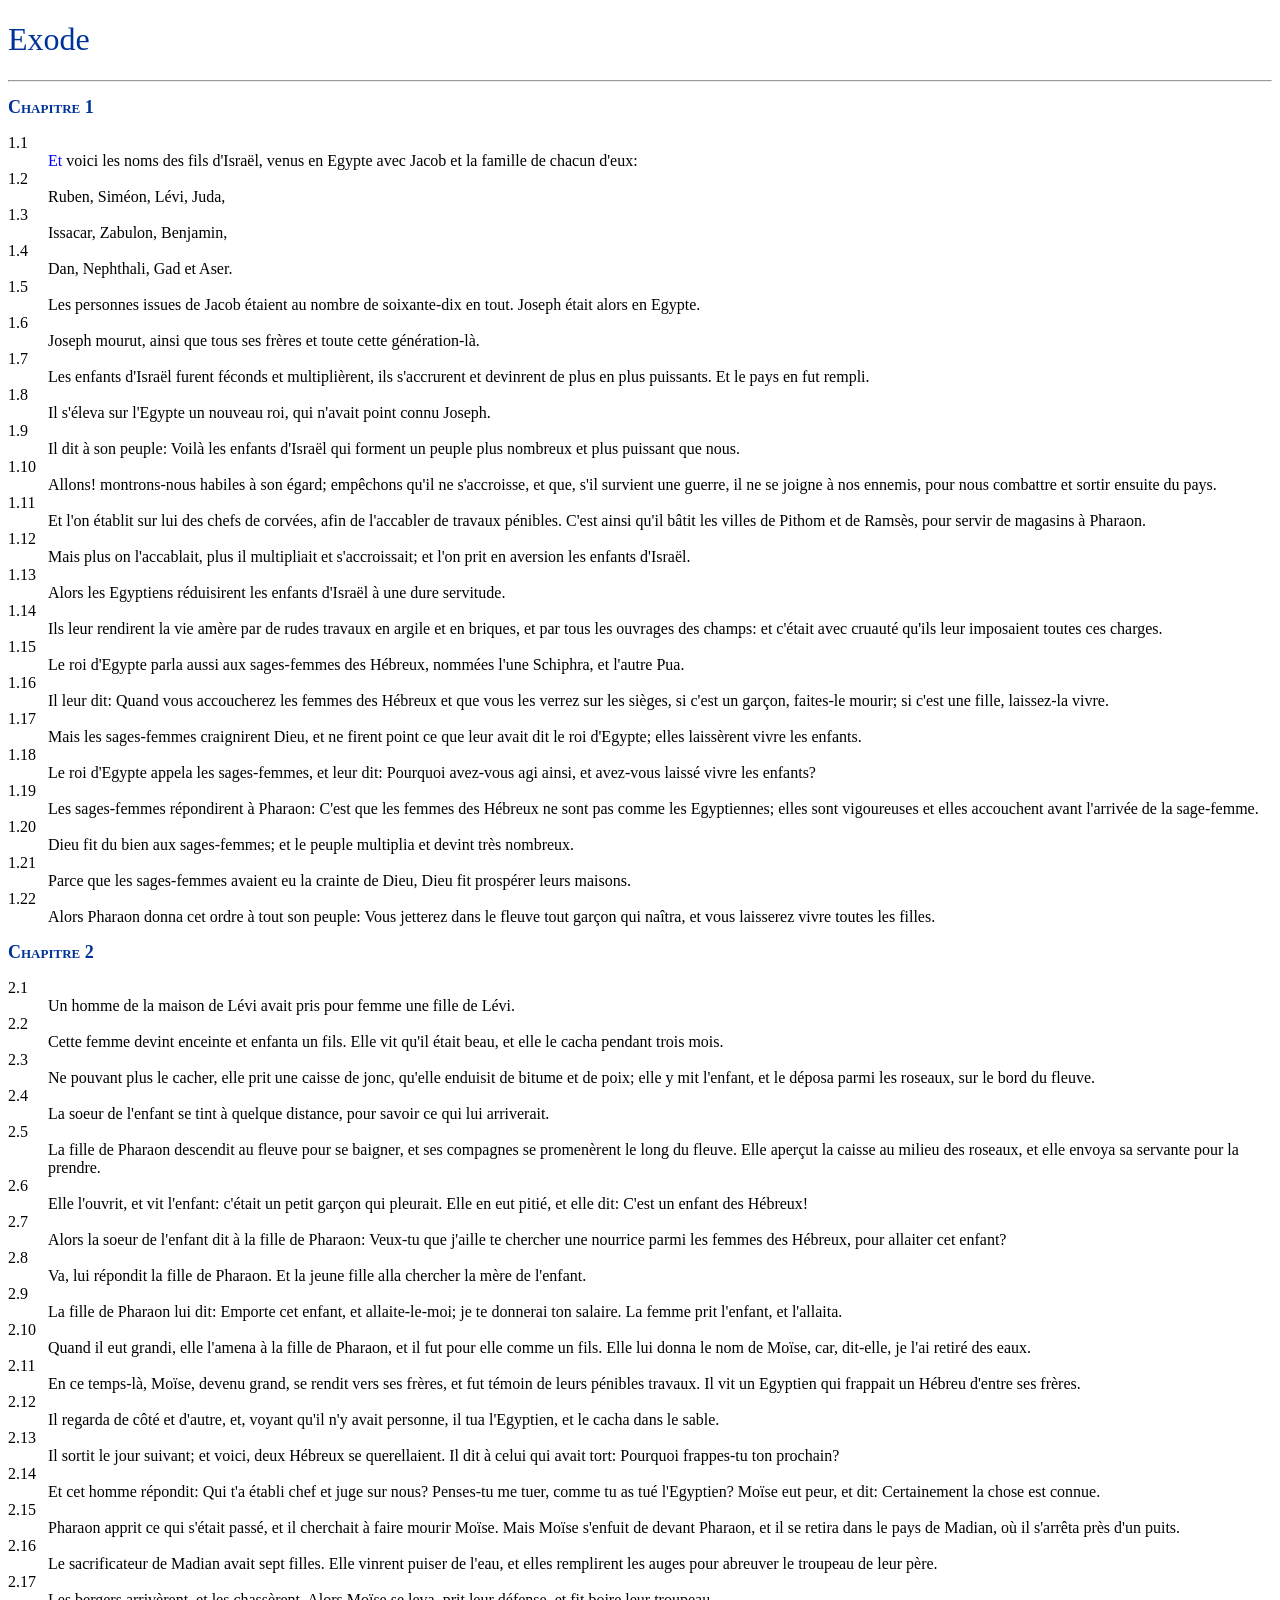
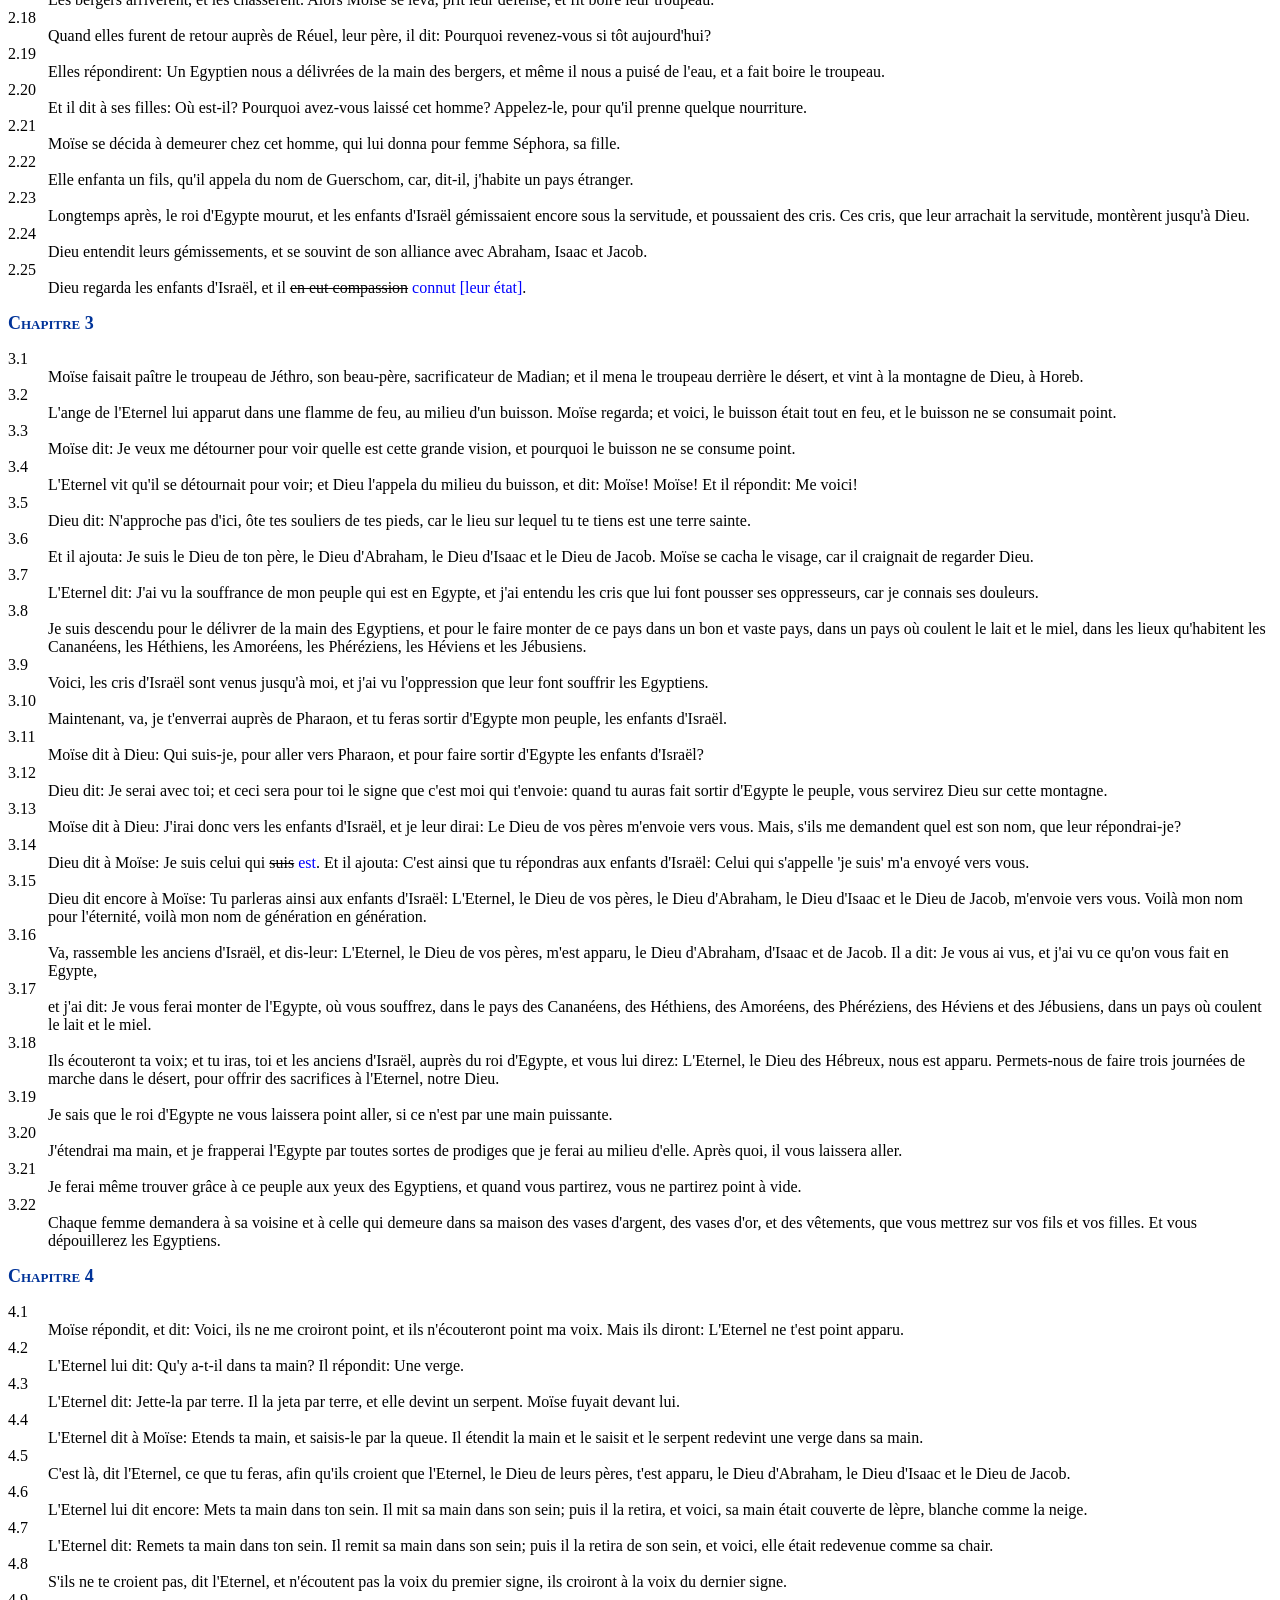
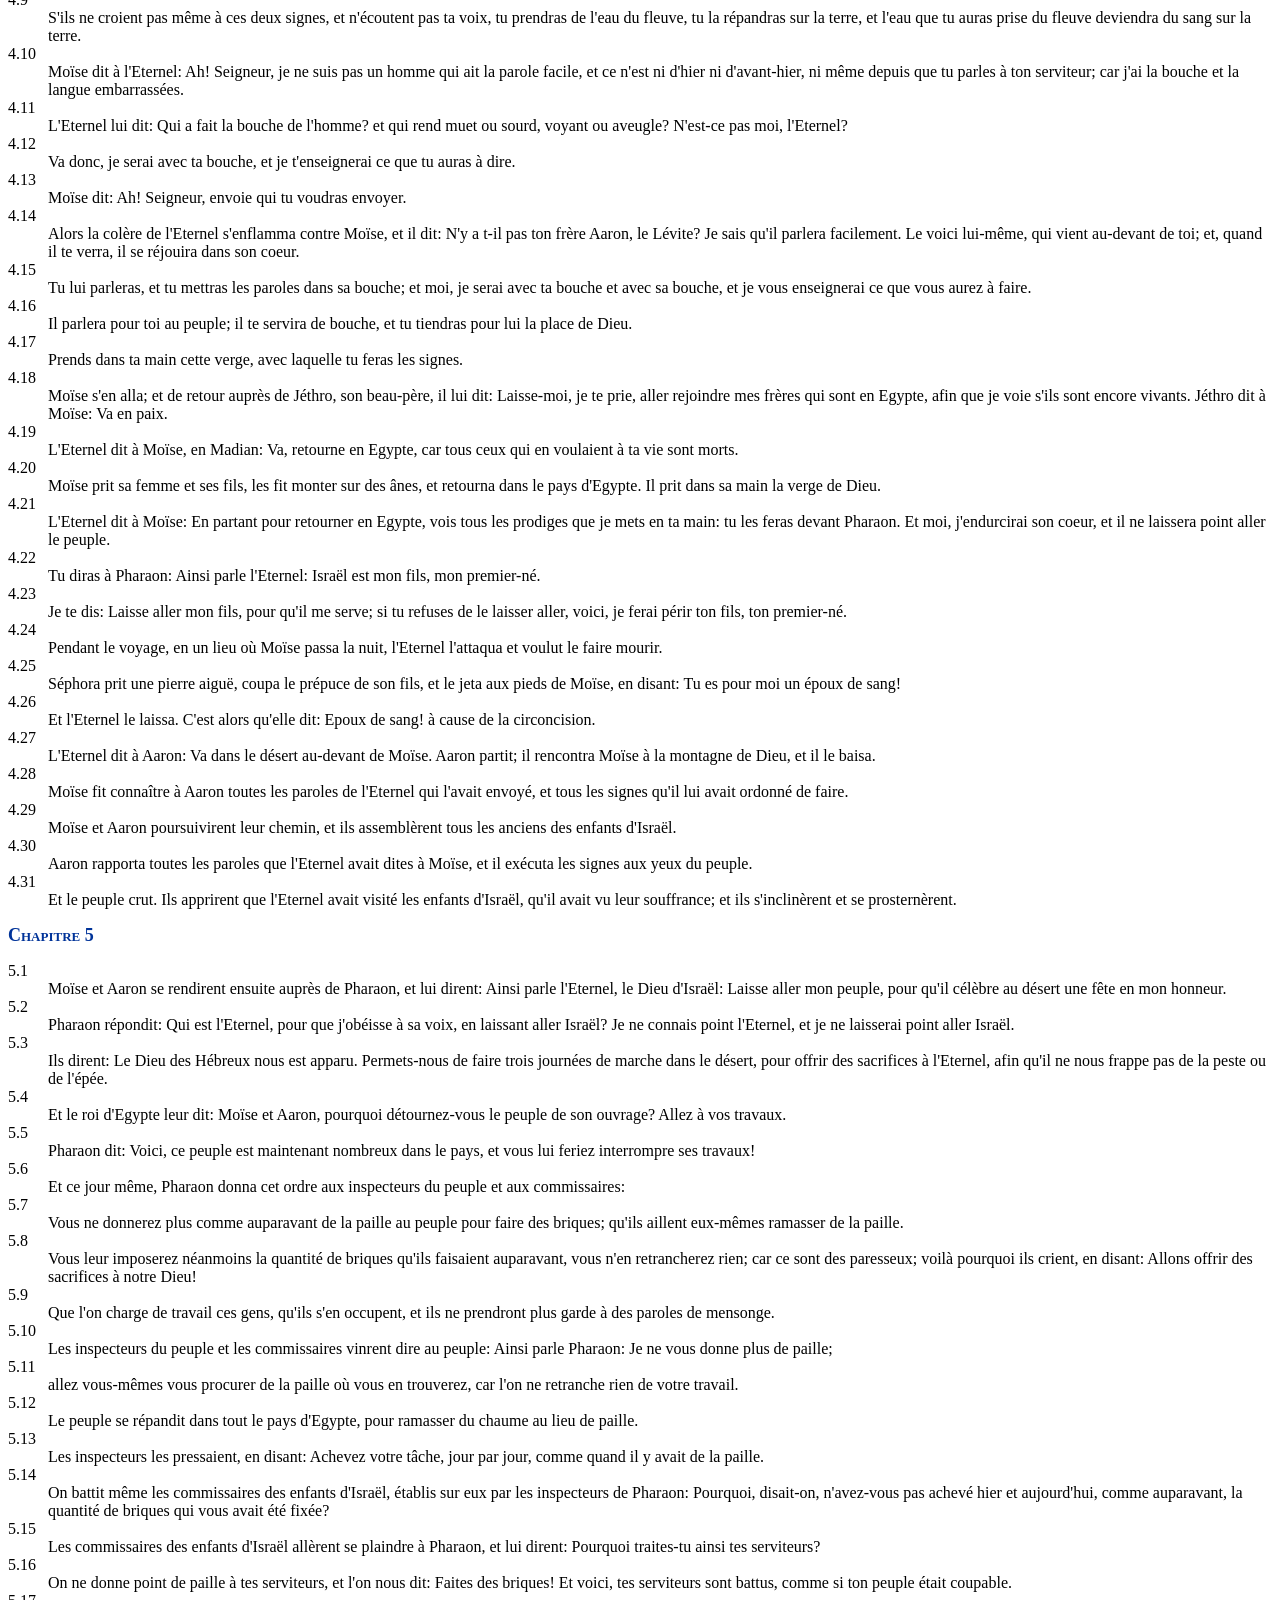
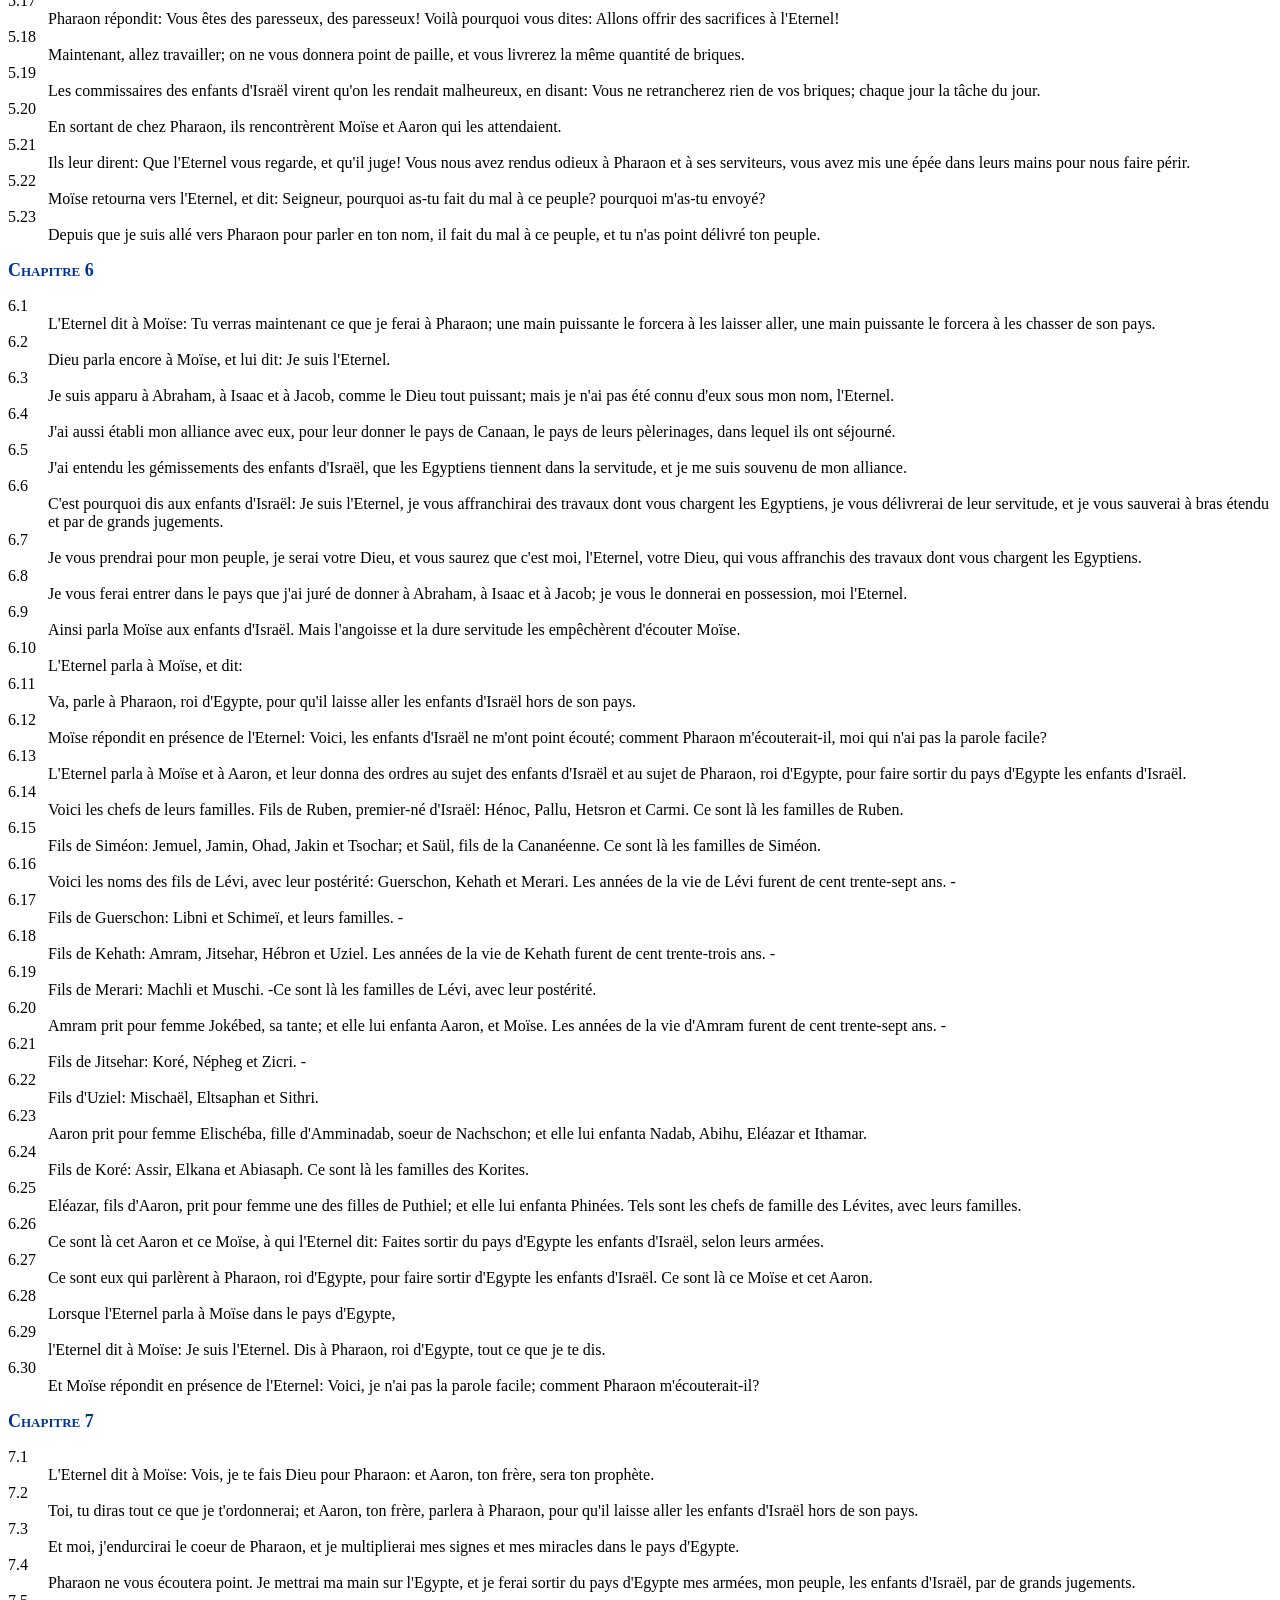
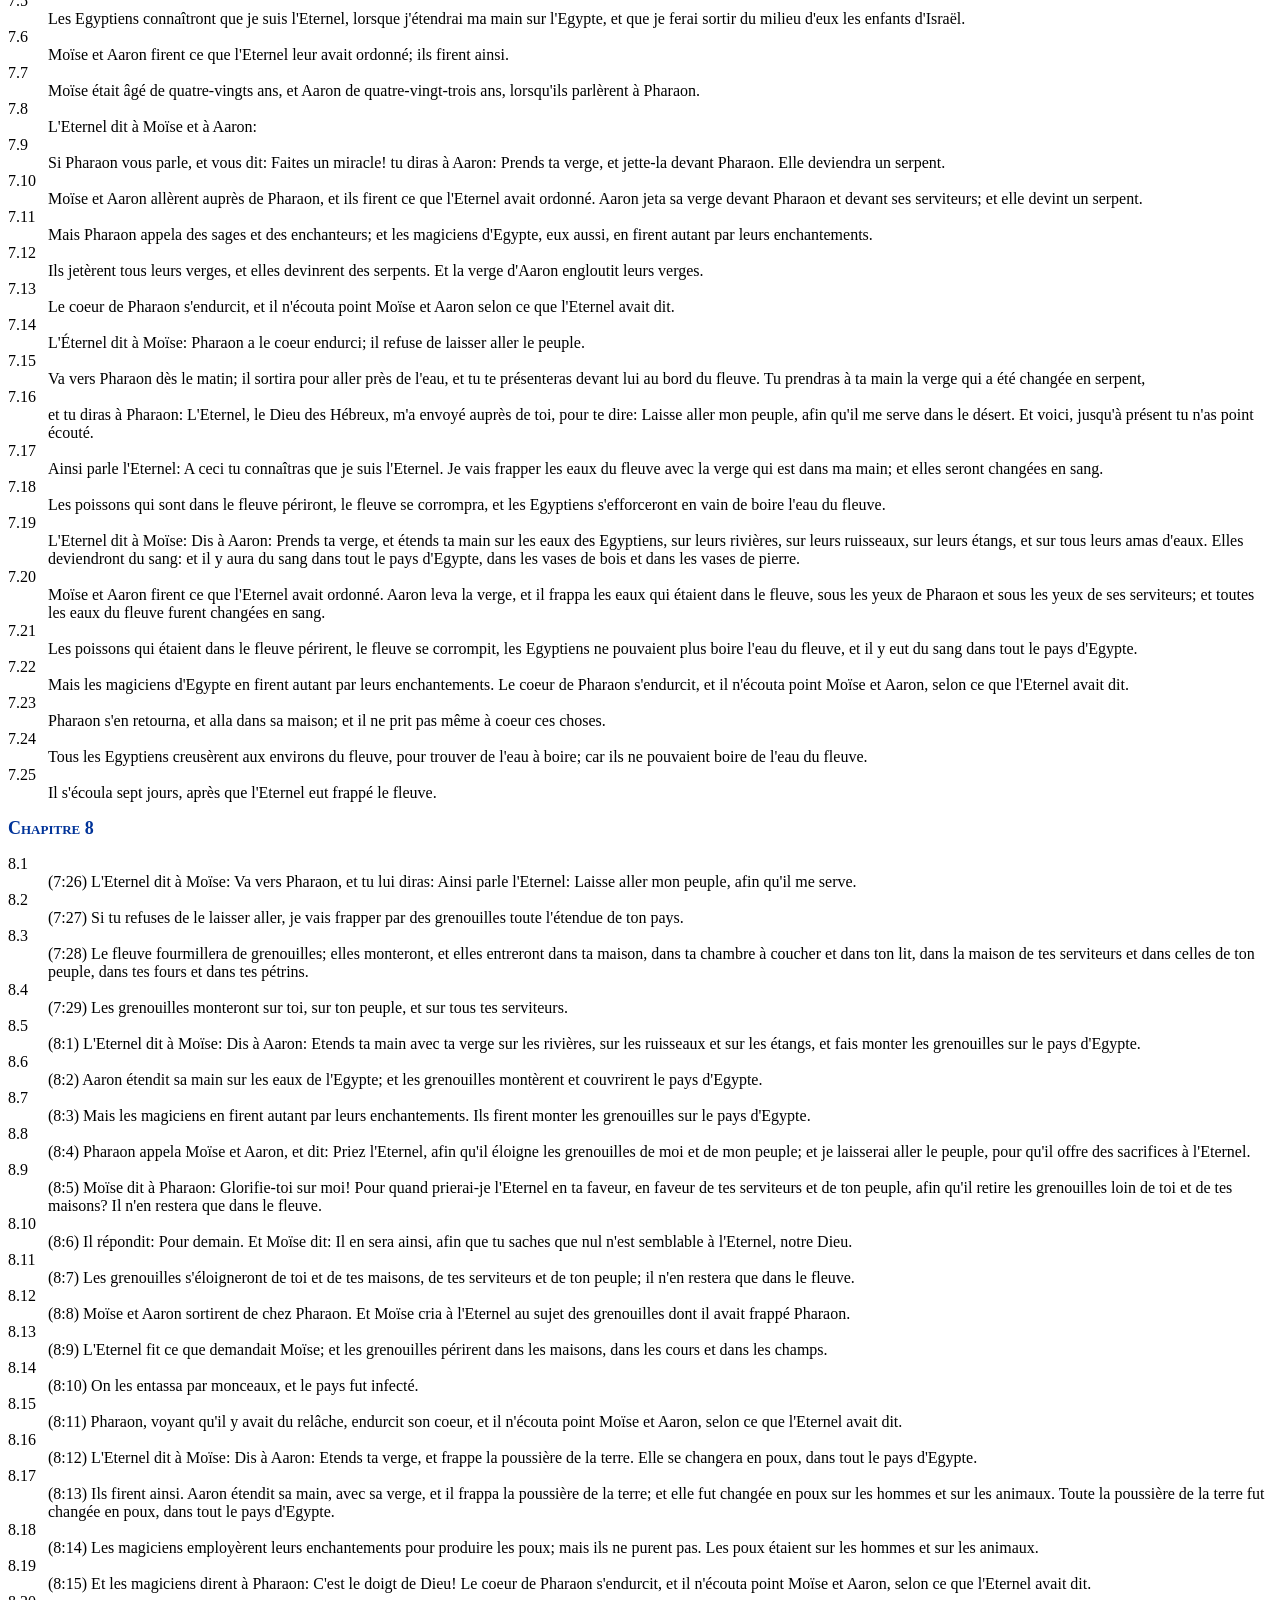
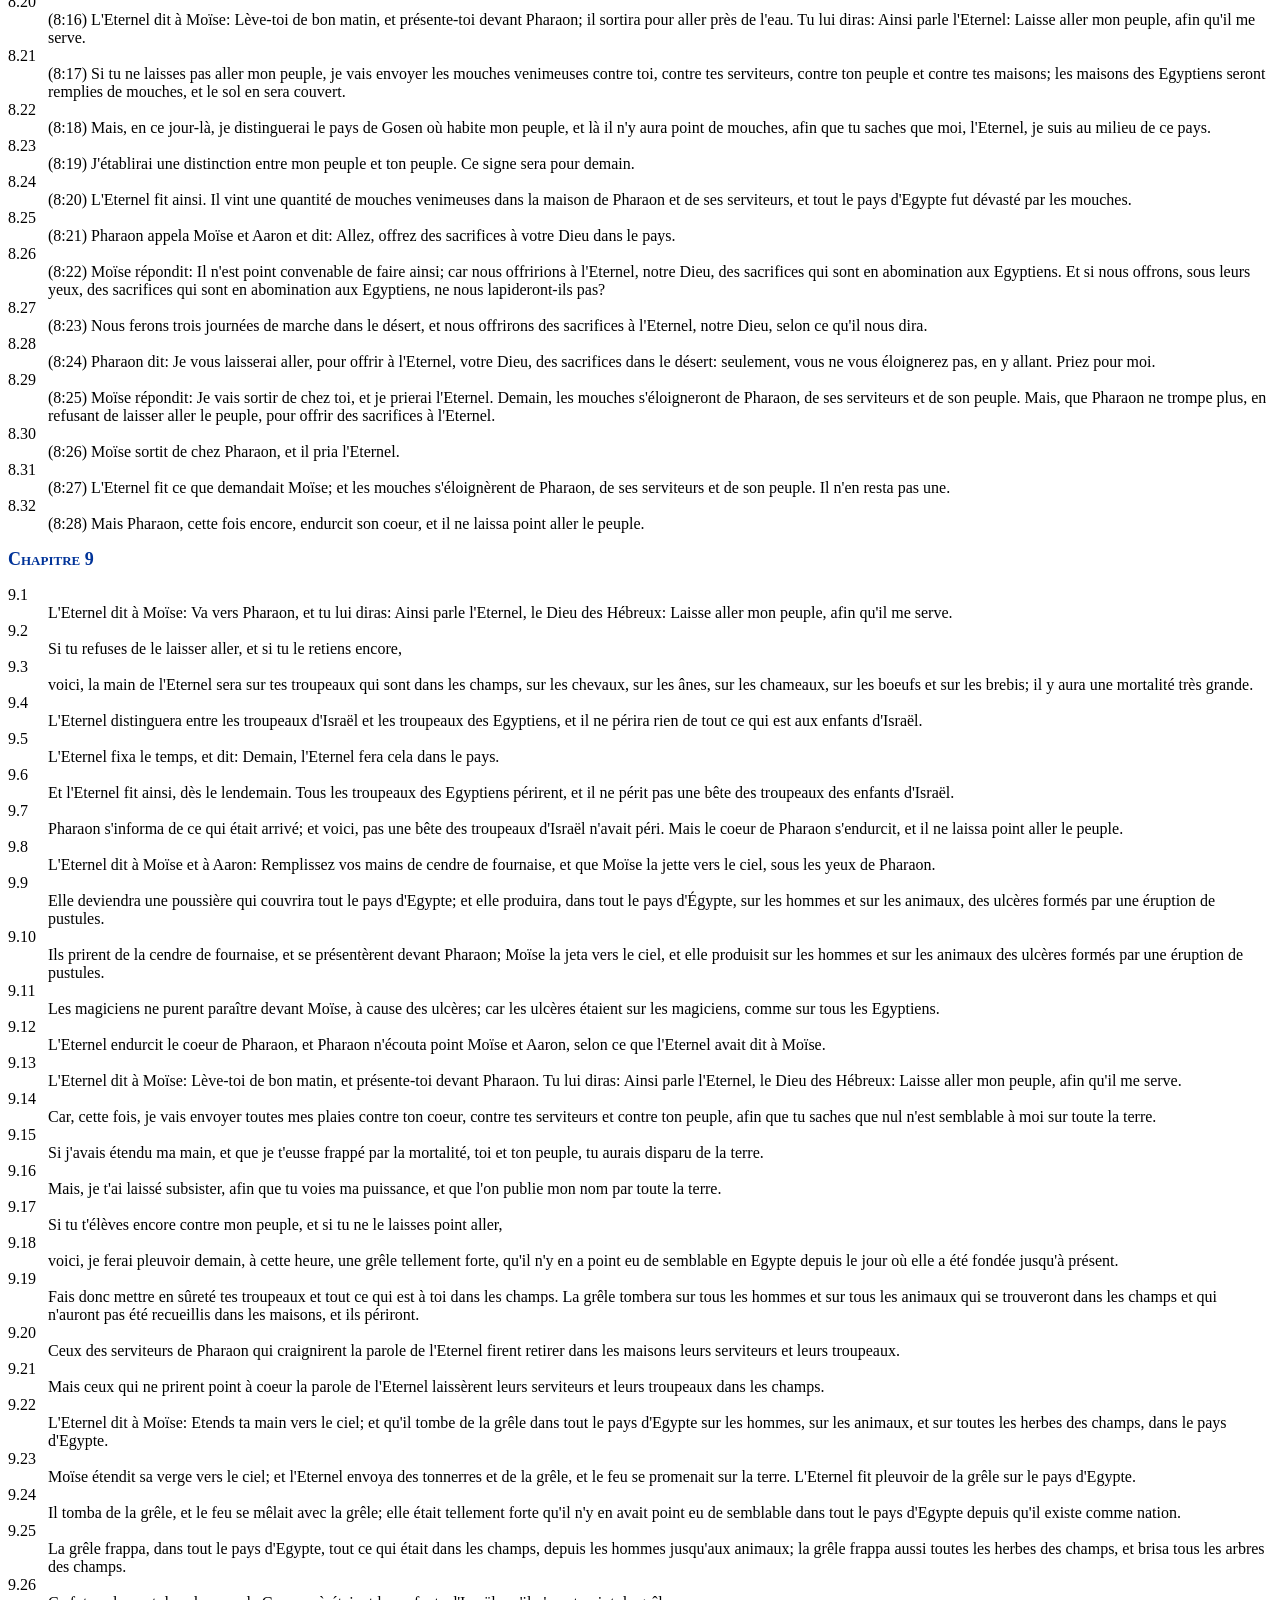
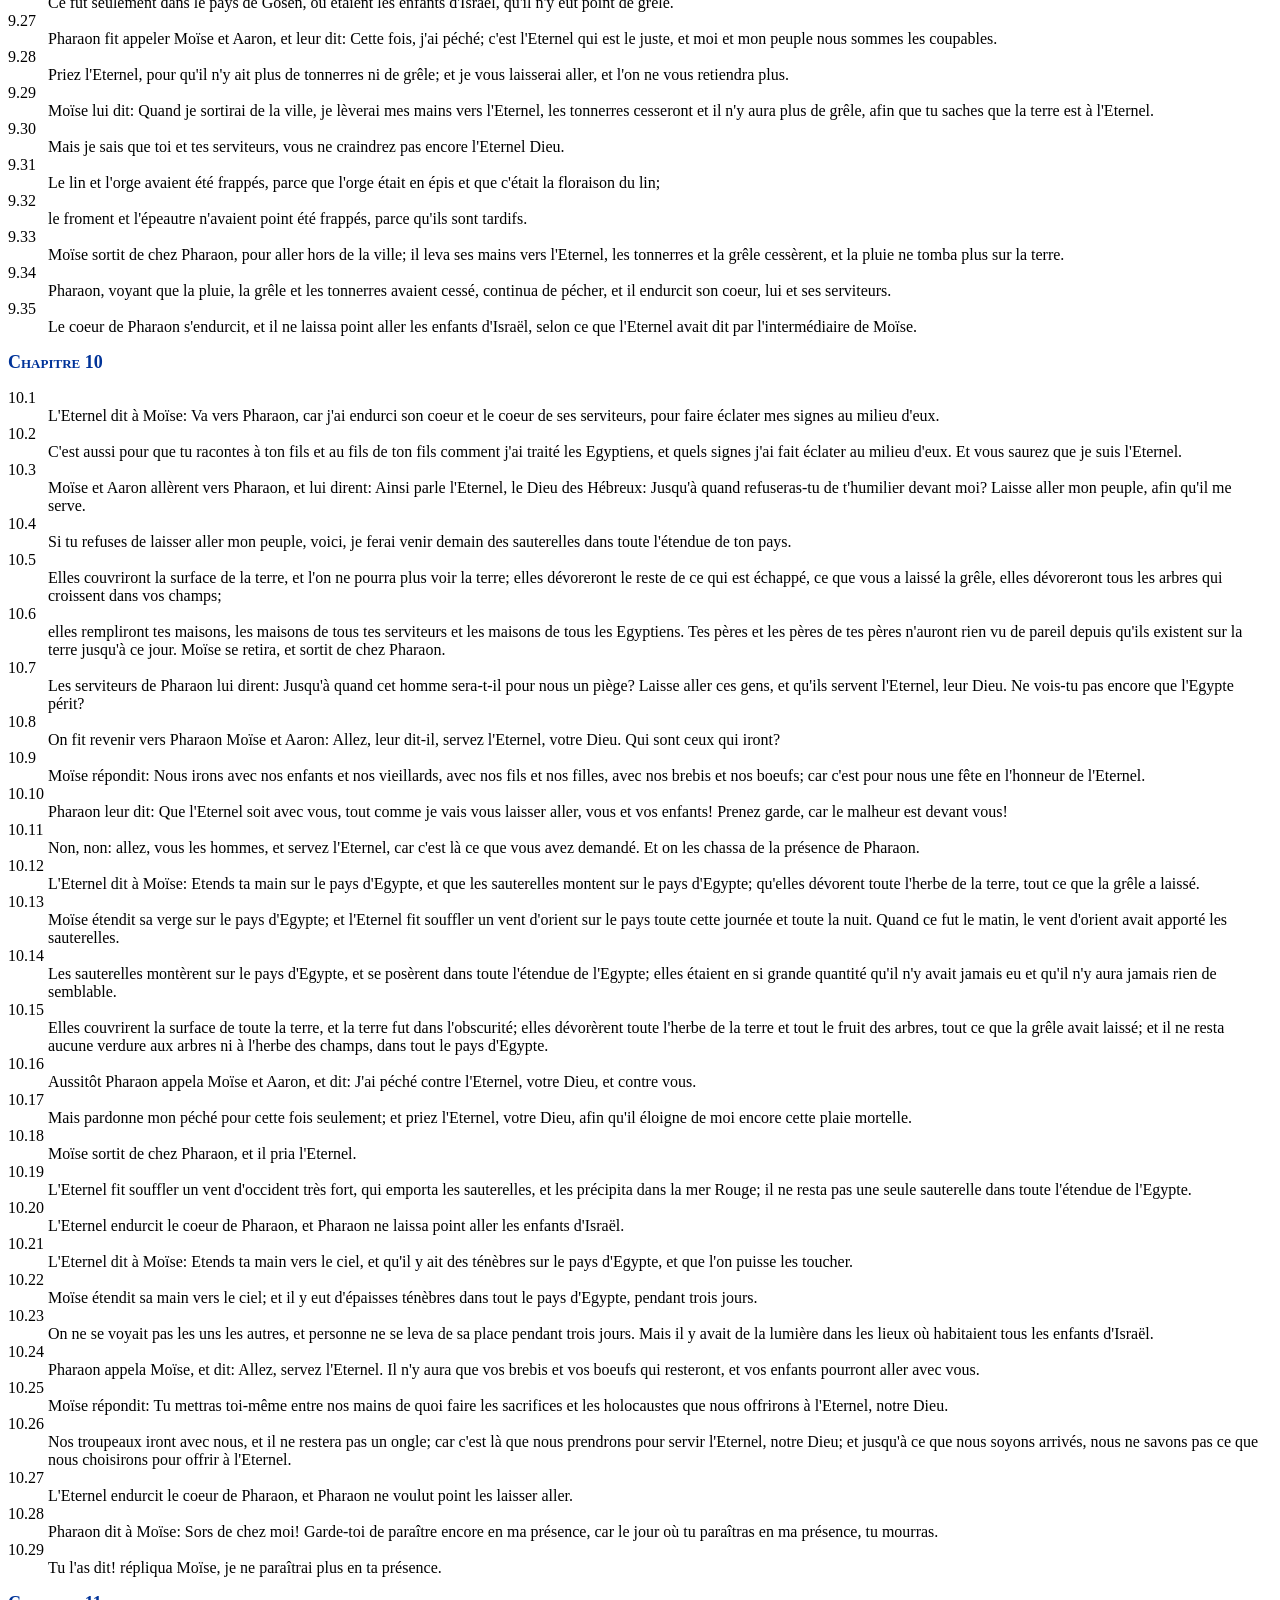
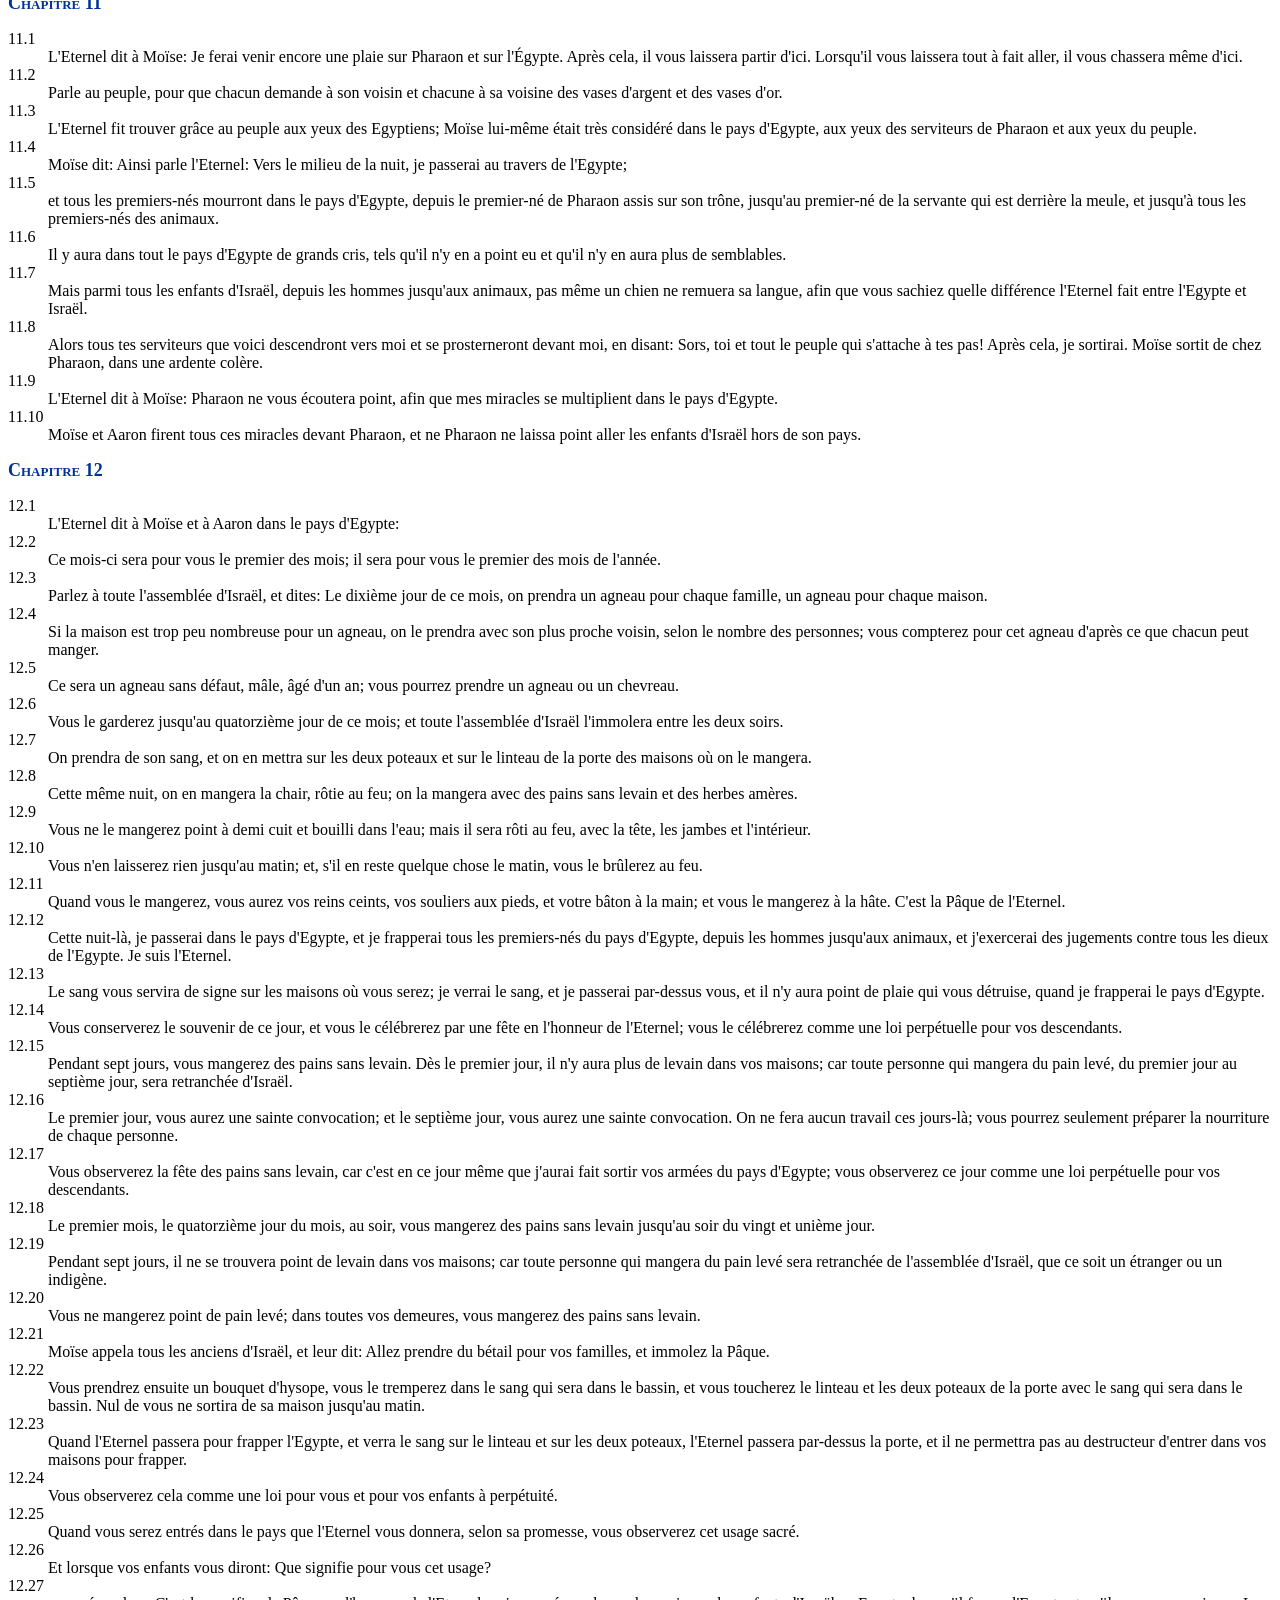
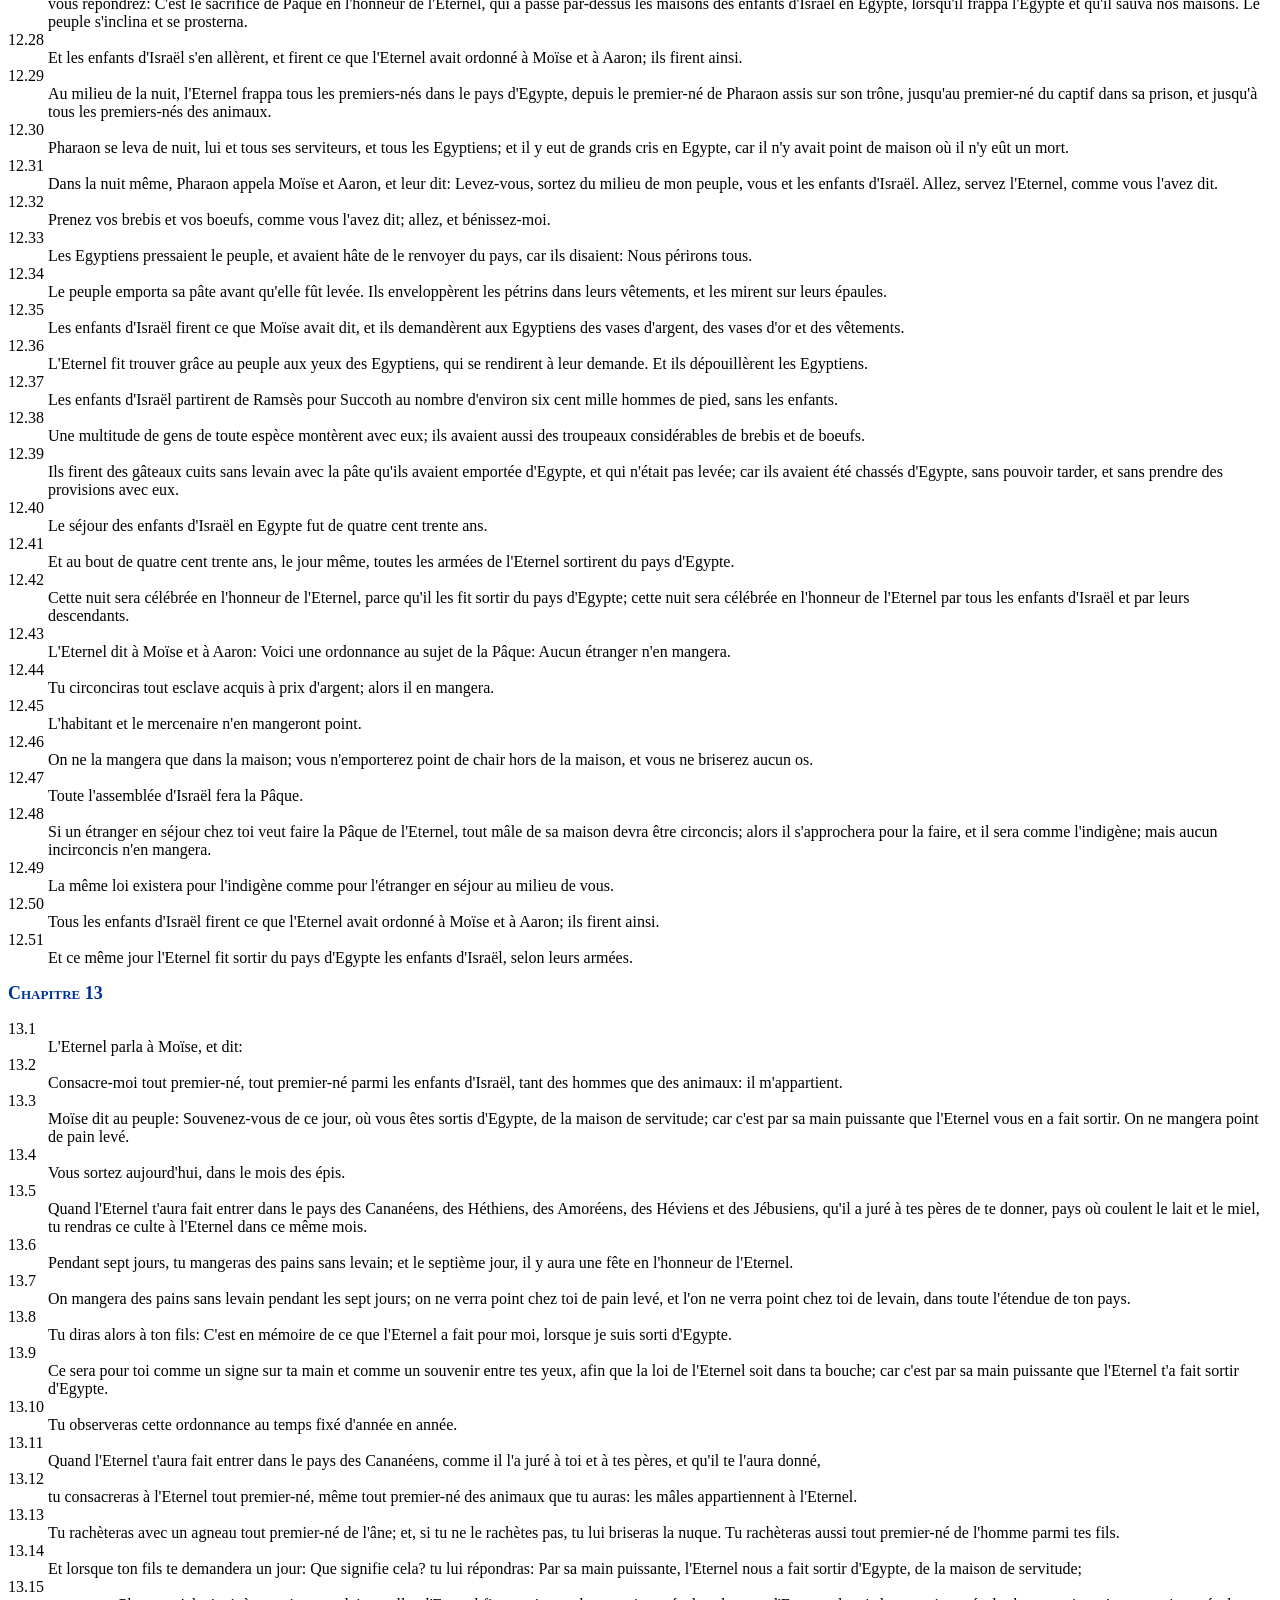
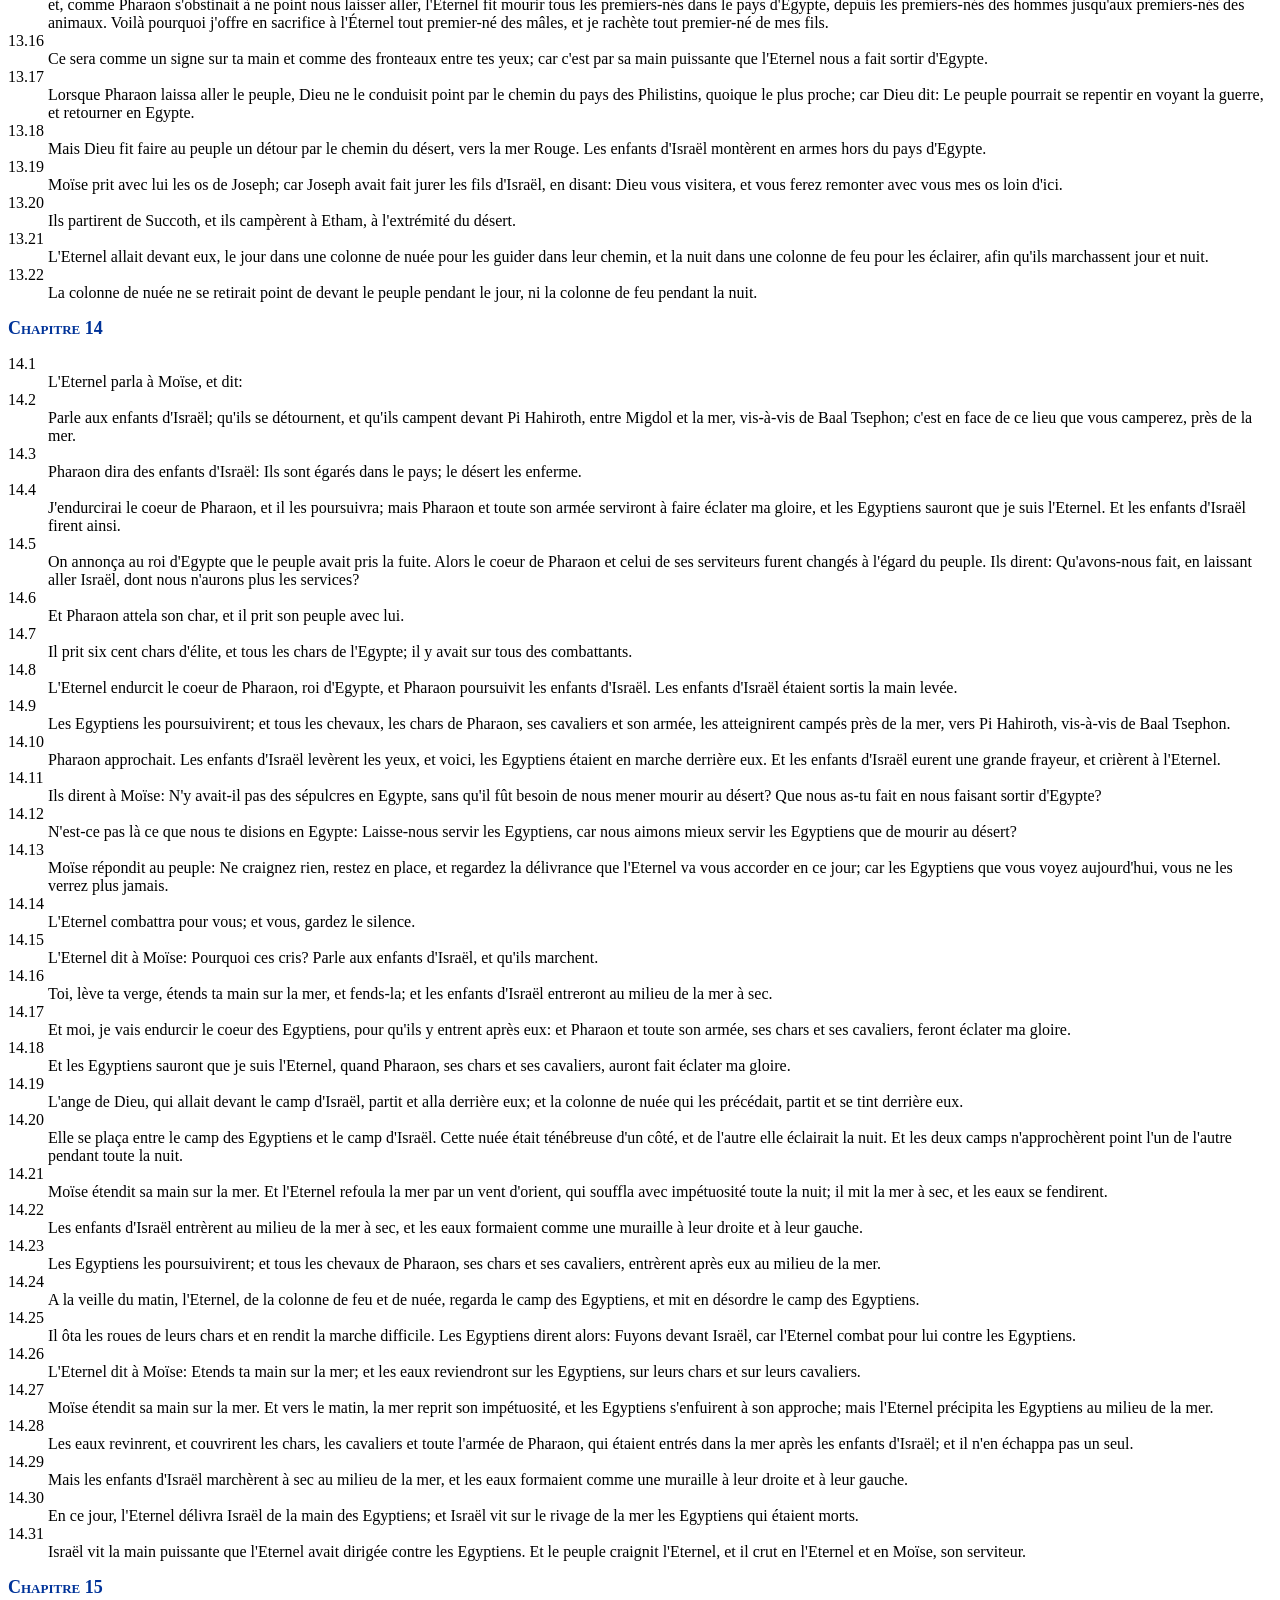
==== commit 78954d59: "test" ====
--- a/livres/02.Exode.html
+++ b/livres/02.Exode.html
@@ -1,18848 +1,4696 @@
-<HTML>-
-<HEAD>-
-   <META HTTP-EQUIV="Content-Type" CONTENT="text/html; charset=iso-8859-1">-
-   <META NAME="GENERATOR" CONTENT="Mozilla/4.03 [fr] (Win95; I) [Netscape]">-
-   <TITLE>Exode</TITLE>-
-</HEAD>-
-<BODY BACKGROUND="sfondo.jpg">-
--
-<H1>-
-Exode</H1>-
--
-<HR>-
-<H2>-
-<A NAME="1"></A>Exode 1</H2>-
--
-<DL compact>-
-<DT>-
-<A NAME="1.1"></A>1.1</DT>-
--
-<DD>-
-&nbsp;Voici les noms des fils d'Isra&euml;l, venus en &Eacute;gypte avec-
-Jacob et la famille de chacun d'eux:</DD>-
--
-<DT>-
-<A NAME="1.2"></A>1.2</DT>-
--
-<DD>-
-&nbsp;Ruben, Sim&eacute;on, L&eacute;vi, Juda,</DD>-
--
-<DT>-
-<A NAME="1.3"></A>1.3</DT>-
--
-<DD>-
-&nbsp;Issacar, Zabulon, Benjamin,</DD>-
--
-<DT>-
-<A NAME="1.4"></A>1.4</DT>-
--
-<DD>-
-&nbsp;Dan, Nephthali, Gad et Aser.</DD>-
--
-<DT>-
-<A NAME="1.5"></A>1.5</DT>-
--
-<DD>-
-&nbsp;Les personnes issues de Jacob &eacute;taient au nombre de soixante-dix-
-en tout. Joseph &eacute;tait alors en &Eacute;gypte.</DD>-
--
-<DT>-
-<A NAME="1.6"></A>1.6</DT>-
--
-<DD>-
-&nbsp;Joseph mourut, ainsi que tous ses fr&egrave;res et toute cette g&eacute;n&eacute;ration-l&agrave;.</DD>-
--
-<DT>-
-<A NAME="1.7"></A>1.7</DT>-
--
-<DD>-
-&nbsp;Les enfants d'Isra&euml;l furent f&eacute;conds et multipli&egrave;rent,-
-ils s'accrurent et devinrent de plus en plus puissants. Et le pays en fut-
-rempli.</DD>-
--
-<DT>-
-<A NAME="1.8"></A>1.8</DT>-
--
-<DD>-
-&nbsp;Il s'&eacute;leva sur l'&Eacute;gypte un nouveau roi, qui n'avait-
-point connu Joseph.</DD>-
--
-<DT>-
-<A NAME="1.9"></A>1.9</DT>-
--
-<DD>-
-&nbsp;Il dit &agrave; son peuple: Voil&agrave; les enfants d'Isra&euml;l-
-qui forment un peuple plus nombreux et plus puissant que nous.</DD>-
--
-<DT>-
-<A NAME="1.10"></A>1.10</DT>-
--
-<DD>-
-&nbsp;Allons! montrons-nous habiles &agrave; son &eacute;gard; emp&ecirc;chons-
-qu'il ne s'accroisse, et que, s'il survient une guerre, il ne se joigne-
-&agrave; nos ennemis, pour nous combattre et sortir ensuite du pays.</DD>-
--
-<DT>-
-<A NAME="1.11"></A>1.11</DT>-
--
-<DD>-
-&nbsp;Et l'on &eacute;tablit sur lui des chefs de corv&eacute;es, afin-
-de l'accabler de travaux p&eacute;nibles. C'est ainsi qu'il b&acirc;tit-
-les villes de Pithom et de Rams&egrave;s, pour servir de magasins &agrave;-
-Pharaon.</DD>-
--
-<DT>-
-<A NAME="1.12"></A>1.12</DT>-
--
-<DD>-
-&nbsp;Mais plus on l'accablait, plus il multipliait et s'accroissait; et-
-l'on prit en aversion les enfants d'Isra&euml;l.</DD>-
--
-<DT>-
-<A NAME="1.13"></A>1.13</DT>-
--
-<DD>-
-&nbsp;Alors les &Eacute;gyptiens r&eacute;duisirent les enfants d'Isra&euml;l-
-&agrave; une dure servitude.</DD>-
--
-<DT>-
-<A NAME="1.14"></A>1.14</DT>-
--
-<DD>-
-&nbsp;Ils leur rendirent la vie am&egrave;re par de rudes travaux en argile-
-et en briques, et par tous les ouvrages des champs: et c'&eacute;tait avec-
-cruaut&eacute; qu'ils leur imposaient toutes ces charges.</DD>-
--
-<DT>-
-<A NAME="1.15"></A>1.15</DT>-
--
-<DD>-
-&nbsp;Le roi d'&Eacute;gypte parla aussi aux sages-femmes des H&eacute;breux,-
-nomm&eacute;es l'une Schiphra, et l'autre Pua.</DD>-
--
-<DT>-
-<A NAME="1.16"></A>1.16</DT>-
--
-<DD>-
-&nbsp;Il leur dit: Quand vous accoucherez les femmes des H&eacute;breux-
-et que vous les verrez sur les si&egrave;ges, si c'est un gar&ccedil;on,-
-faites-le mourir; si c'est une fille, laissez-la vivre.</DD>-
--
-<DT>-
-<A NAME="1.17"></A>1.17</DT>-
--
-<DD>-
-&nbsp;Mais les sages-femmes craignirent Dieu, et ne firent point ce que-
-leur avait dit le roi d'&Eacute;gypte; elles laiss&egrave;rent vivre les-
-enfants.</DD>-
--
-<DT>-
-<A NAME="1.18"></A>1.18</DT>-
--
-<DD>-
-&nbsp;Le roi d'&Eacute;gypte appela les sages-femmes, et leur dit: Pourquoi-
-avez-vous agi ainsi, et avez-vous laiss&eacute; vivre les enfants?</DD>-
--
-<DT>-
-<A NAME="1.19"></A>1.19</DT>-
--
-<DD>-
-&nbsp;Les sages-femmes r&eacute;pondirent &agrave; Pharaon: C'est que les-
-femmes des H&eacute;breux ne sont pas comme les &Eacute;gyptiennes; elles-
-sont vigoureuses et elles accouchent avant l'arriv&eacute;e de la sage-femme.</DD>-
--
-<DT>-
-<A NAME="1.20"></A>1.20</DT>-
--
-<DD>-
-&nbsp;Dieu fit du bien aux sages-femmes; et le peuple multiplia et devint-
-tr&egrave;s nombreux.</DD>-
--
-<DT>-
-<A NAME="1.21"></A>1.21</DT>-
--
-<DD>-
-&nbsp;Parce que les sages-femmes avaient eu la crainte de Dieu, Dieu fit-
-prosp&eacute;rer leurs maisons.</DD>-
--
-<DT>-
-<A NAME="1.22"></A>1.22</DT>-
--
-<DD>-
-&nbsp;Alors Pharaon donna cet ordre &agrave; tout son peuple: Vous jetterez-
-dans le fleuve tout gar&ccedil;on qui na&icirc;tra, et vous laisserez vivre-
-toutes les filles.</DD>-
-</DL>-
--
-<H2>-
-<A NAME="2"></A>Exode 2</H2>-
--
-<DL compact>-
-<DT>-
-<A NAME="2.1"></A>2.1</DT>-
--
-<DD>-
-&nbsp;Un homme de la maison de L&eacute;vi avait pris pour femme une fille-
-de L&eacute;vi.</DD>-
--
-<DT>-
-<A NAME="2.2"></A>2.2</DT>-
--
-<DD>-
-&nbsp;Cette femme devint enceinte et enfanta un fils. Elle vit qu'il &eacute;tait-
-beau, et elle le cacha pendant trois mois.</DD>-
--
-<DT>-
-<A NAME="2.3"></A>2.3</DT>-
--
-<DD>-
-&nbsp;Ne pouvant plus le cacher, elle prit une caisse de jonc, qu'elle-
-enduisit de bitume et de poix; elle y mit l'enfant, et le d&eacute;posa-
-parmi les roseaux, sur le bord du fleuve.</DD>-
--
-<DT>-
-<A NAME="2.4"></A>2.4</DT>-
--
-<DD>-
-&nbsp;La soeur de l'enfant se tint &agrave; quelque distance, pour savoir-
-ce qui lui arriverait.</DD>-
--
-<DT>-
-<A NAME="2.5"></A>2.5</DT>-
--
-<DD>-
-&nbsp;La fille de Pharaon descendit au fleuve pour se baigner, et ses compagnes-
-se promen&egrave;rent le long du fleuve. Elle aper&ccedil;ut la caisse-
-au milieu des roseaux, et elle envoya sa servante pour la prendre.</DD>-
--
-<DT>-
-<A NAME="2.6"></A>2.6</DT>-
--
-<DD>-
-&nbsp;Elle l'ouvrit, et vit l'enfant: c'&eacute;tait un petit gar&ccedil;on-
-qui pleurait. Elle en eut piti&eacute;, et elle dit: C'est un enfant des-
-H&eacute;breux!</DD>-
--
-<DT>-
-<A NAME="2.7"></A>2.7</DT>-
--
-<DD>-
-&nbsp;Alors la soeur de l'enfant dit &agrave; la fille de Pharaon: Veux-tu-
-que j'aille te chercher une nourrice parmi les femmes des H&eacute;breux,-
-pour allaiter cet enfant?</DD>-
--
-<DT>-
-<A NAME="2.8"></A>2.8</DT>-
--
-<DD>-
-&nbsp;Va, lui r&eacute;pondit la fille de Pharaon. Et la jeune fille alla-
-chercher la m&egrave;re de l'enfant.</DD>-
--
-<DT>-
-<A NAME="2.9"></A>2.9</DT>-
--
-<DD>-
-&nbsp;La fille de Pharaon lui dit: Emporte cet enfant, et allaite-le-moi;-
-je te donnerai ton salaire. La femme prit l'enfant, et l'allaita.</DD>-
--
-<DT>-
-<A NAME="2.10"></A>2.10</DT>-
--
-<DD>-
-&nbsp;Quand il eut grandi, elle l'amena &agrave; la fille de Pharaon, et-
-il fut pour elle comme un fils. Elle lui donna le nom de Mo&iuml;se, car,-
-dit-elle, je l'ai retir&eacute; des eaux.</DD>-
--
-<DT>-
-<A NAME="2.11"></A>2.11</DT>-
--
-<DD>-
-&nbsp;En ce temps-l&agrave;, Mo&iuml;se, devenu grand, se rendit vers ses-
-fr&egrave;res, et fut t&eacute;moin de leurs p&eacute;nibles travaux. Il-
-vit un &Eacute;gyptien qui frappait un H&eacute;breu d'entre ses fr&egrave;res.</DD>-
--
-<DT>-
-<A NAME="2.12"></A>2.12</DT>-
--
-<DD>-
-&nbsp;Il regarda de c&ocirc;t&eacute; et d'autre, et, voyant qu'il n'y-
-avait personne, il tua l'&Eacute;gyptien, et le cacha dans le sable.</DD>-
--
-<DT>-
-<A NAME="2.13"></A>2.13</DT>-
--
-<DD>-
-&nbsp;Il sortit le jour suivant; et voici, deux H&eacute;breux se querellaient.-
-Il dit &agrave; celui qui avait tort: Pourquoi frappes-tu ton prochain?</DD>-
--
-<DT>-
-<A NAME="2.14"></A>2.14</DT>-
--
-<DD>-
-&nbsp;Et cet homme r&eacute;pondit: Qui t'a &eacute;tabli chef et juge-
-sur nous? Penses-tu me tuer, comme tu as tu&eacute; l'&Eacute;gyptien?-
-Mo&iuml;se eut peur, et dit: Certainement la chose est connue.</DD>-
--
-<DT>-
-<A NAME="2.15"></A>2.15</DT>-
--
-<DD>-
-&nbsp;Pharaon apprit ce qui s'&eacute;tait pass&eacute;, et il cherchait-
-&agrave; faire mourir Mo&iuml;se. Mais Mo&iuml;se s'enfuit de devant Pharaon,-
-et il se retira dans le pays de Madian, o&ugrave; il s'arr&ecirc;ta pr&egrave;s-
-d'un puits.</DD>-
--
-<DT>-
-<A NAME="2.16"></A>2.16</DT>-
--
-<DD>-
-&nbsp;Le sacrificateur de Madian avait sept filles. Elle vinrent puiser-
-de l'eau, et elles remplirent les auges pour abreuver le troupeau de leur-
-p&egrave;re.</DD>-
--
-<DT>-
-<A NAME="2.17"></A>2.17</DT>-
--
-<DD>-
-&nbsp;Les bergers arriv&egrave;rent, et les chass&egrave;rent. Alors Mo&iuml;se-
-se leva, prit leur d&eacute;fense, et fit boire leur troupeau.</DD>-
--
-<DT>-
-<A NAME="2.18"></A>2.18</DT>-
--
-<DD>-
-&nbsp;Quand elles furent de retour aupr&egrave;s de R&eacute;uel, leur-
-p&egrave;re, il dit: Pourquoi revenez-vous si t&ocirc;t aujourd'hui?</DD>-
--
-<DT>-
-<A NAME="2.19"></A>2.19</DT>-
--
-<DD>-
-&nbsp;Elles r&eacute;pondirent: Un &Eacute;gyptien nous a d&eacute;livr&eacute;es-
-de la main des bergers, et m&ecirc;me il nous a puis&eacute; de l'eau,-
-et a fait boire le troupeau.</DD>-
--
-<DT>-
-<A NAME="2.20"></A>2.20</DT>-
--
-<DD>-
-&nbsp;Et il dit &agrave; ses filles: O&ugrave; est-il? Pourquoi avez-vous-
-laiss&eacute; cet homme? Appelez-le, pour qu'il prenne quelque nourriture.</DD>-
--
-<DT>-
-<A NAME="2.21"></A>2.21</DT>-
--
-<DD>-
-&nbsp;Mo&iuml;se se d&eacute;cida &agrave; demeurer chez cet homme, qui-
-lui donna pour femme S&eacute;phora, sa fille.</DD>-
--
-<DT>-
-<A NAME="2.22"></A>2.22</DT>-
--
-<DD>-
-&nbsp;Elle enfanta un fils, qu'il appela du nom de Guerschom, car, dit-il,-
-j'habite un pays &eacute;tranger.</DD>-
--
-<DT>-
-<A NAME="2.23"></A>2.23</DT>-
--
-<DD>-
-&nbsp;Longtemps apr&egrave;s, le roi d'&Eacute;gypte mourut, et les enfants-
-d'Isra&euml;l g&eacute;missaient encore sous la servitude, et poussaient-
-des cris. Ces cris, que leur arrachait la servitude, mont&egrave;rent jusqu'&agrave;-
-Dieu.</DD>-
--
-<DT>-
-<A NAME="2.24"></A>2.24</DT>-
--
-<DD>-
-&nbsp;Dieu entendit leurs g&eacute;missements, et se souvint de son alliance-
-avec Abraham, Isaac et Jacob.</DD>-
--
-<DT>-
-<A NAME="2.25"></A>2.25</DT>-
--
-<DD>-
-&nbsp;Dieu regarda les enfants d'Isra&euml;l, et il en eut compassion.</DD>-
-</DL>-
--
-<H2>-
-<A NAME="3"></A>Exode 3</H2>-
--
-<DL compact>-
-<DT>-
-<A NAME="3.1"></A>3.1</DT>-
--
-<DD>-
-&nbsp;Mo&iuml;se faisait pa&icirc;tre le troupeau de J&eacute;thro, son-
-beau-p&egrave;re, sacrificateur de Madian; et il mena le troupeau derri&egrave;re-
-le d&eacute;sert, et vint &agrave; la montagne de Dieu, &agrave; Horeb.</DD>-
--
-<DT>-
-<A NAME="3.2"></A>3.2</DT>-
--
-<DD>-
-&nbsp;L'ange de l'&Eacute;ternel lui apparut dans une flamme de feu, au-
-milieu d'un buisson. Mo&iuml;se regarda; et voici, le buisson &eacute;tait-
-tout en feu, et le buisson ne se consumait point.</DD>-
--
-<DT>-
-<A NAME="3.3"></A>3.3</DT>-
--
-<DD>-
-&nbsp;Mo&iuml;se dit: Je veux me d&eacute;tourner pour voir quelle est-
-cette grande vision, et pourquoi le buisson ne se consume point.</DD>-
--
-<DT>-
-<A NAME="3.4"></A>3.4</DT>-
--
-<DD>-
-&nbsp;L'&Eacute;ternel vit qu'il se d&eacute;tournait pour voir; et Dieu-
-l'appela du milieu du buisson, et dit: Mo&iuml;se! Mo&iuml;se! Et il r&eacute;pondit:-
-Me voici!</DD>-
--
-<DT>-
-<A NAME="3.5"></A>3.5</DT>-
--
-<DD>-
-&nbsp;Dieu dit: N'approche pas d'ici, &ocirc;te tes souliers de tes pieds,-
-car le lieu sur lequel tu te tiens est une terre sainte.</DD>-
--
-<DT>-
-<A NAME="3.6"></A>3.6</DT>-
--
-<DD>-
-&nbsp;Et il ajouta: Je suis le Dieu de ton p&egrave;re, le Dieu d'Abraham,-
-le Dieu d'Isaac et le Dieu de Jacob. Mo&iuml;se se cacha le visage, car-
-il craignait de regarder Dieu.</DD>-
--
-<DT>-
-<A NAME="3.7"></A>3.7</DT>-
--
-<DD>-
-&nbsp;L'&Eacute;ternel dit: J'ai vu la souffrance de mon peuple qui est-
-en &Eacute;gypte, et j'ai entendu les cris que lui font pousser ses oppresseurs,-
-car je connais ses douleurs.</DD>-
--
-<DT>-
-<A NAME="3.8"></A>3.8</DT>-
--
-<DD>-
-&nbsp;Je suis descendu pour le d&eacute;livrer de la main des &Eacute;gyptiens,-
-et pour le faire monter de ce pays dans un bon et vaste pays, dans un pays-
-o&ugrave; coulent le lait et le miel, dans les lieux qu'habitent les Canan&eacute;ens,-
-les H&eacute;thiens, les Amor&eacute;ens, les Ph&eacute;r&eacute;ziens,-
-les H&eacute;viens et les J&eacute;busiens.</DD>-
--
-<DT>-
-<A NAME="3.9"></A>3.9</DT>-
--
-<DD>-
-&nbsp;Voici, les cris d'Isra&euml;l sont venus jusqu'&agrave; moi, et j'ai-
-vu l'oppression que leur font souffrir les &Eacute;gyptiens.</DD>-
--
-<DT>-
-<A NAME="3.10"></A>3.10</DT>-
--
-<DD>-
-&nbsp;Maintenant, va, je t'enverrai aupr&egrave;s de Pharaon, et tu feras-
-sortir d'&Eacute;gypte mon peuple, les enfants d'Isra&euml;l.</DD>-
--
-<DT>-
-<A NAME="3.11"></A>3.11</DT>-
--
-<DD>-
-&nbsp;Mo&iuml;se dit &agrave; Dieu: Qui suis-je, pour aller vers Pharaon,-
-et pour faire sortir d'&Eacute;gypte les enfants d'Isra&euml;l?</DD>-
--
-<DT>-
-<A NAME="3.12"></A>3.12</DT>-
--
-<DD>-
-&nbsp;Dieu dit: Je serai avec toi; et ceci sera pour toi le signe que c'est-
-moi qui t'envoie: quand tu auras fait sortir d'&Eacute;gypte le peuple,-
-vous servirez Dieu sur cette montagne.</DD>-
--
-<DT>-
-<A NAME="3.13"></A>3.13</DT>-
--
-<DD>-
-&nbsp;Mo&iuml;se dit &agrave; Dieu: J'irai donc vers les enfants d'Isra&euml;l,-
-et je leur dirai: Le Dieu de vos p&egrave;res m'envoie vers vous. Mais,-
-s'ils me demandent quel est son nom, que leur r&eacute;pondrai-je?</DD>-
--
-<DT>-
-<A NAME="3.14"></A>3.14</DT>-
--
-<DD>-
-&nbsp;Dieu dit &agrave; Mo&iuml;se: Je suis celui qui suis. Et il ajouta:-
-C'est ainsi que tu r&eacute;pondras aux enfants d'Isra&euml;l: Celui qui-
-s'appelle 'je suis'm'a envoy&eacute; vers vous.</DD>-
--
-<DT>-
-<A NAME="3.15"></A>3.15</DT>-
--
-<DD>-
-&nbsp;Dieu dit encore &agrave; Mo&iuml;se: Tu parleras ainsi aux enfants-
-d'Isra&euml;l: L'&Eacute;ternel, le Dieu de vos p&egrave;res, le Dieu d'Abraham,-
-le Dieu d'Isaac et le Dieu de Jacob, m'envoie vers vous. Voil&agrave; mon-
-nom pour l'&eacute;ternit&eacute;, voil&agrave; mon nom de g&eacute;n&eacute;ration-
-en g&eacute;n&eacute;ration.</DD>-
--
-<DT>-
-<A NAME="3.16"></A>3.16</DT>-
--
-<DD>-
-&nbsp;Va, rassemble les anciens d'Isra&euml;l, et dis-leur: L'&Eacute;ternel,-
-le Dieu de vos p&egrave;res, m'est apparu, le Dieu d'Abraham, d'Isaac et-
-de Jacob. Il a dit: Je vous ai vus, et j'ai vu ce qu'on vous fait en &Eacute;gypte,</DD>-
--
-<DT>-
-<A NAME="3.17"></A>3.17</DT>-
--
-<DD>-
-&nbsp;et j'ai dit: Je vous ferai monter de l'&Eacute;gypte, o&ugrave; vous-
-souffrez, dans le pays des Canan&eacute;ens, des H&eacute;thiens, des Amor&eacute;ens,-
-des Ph&eacute;r&eacute;ziens, des H&eacute;viens et des J&eacute;busiens,-
-dans un pays o&ugrave; coulent le lait et le miel.</DD>-
--
-<DT>-
-<A NAME="3.18"></A>3.18</DT>-
--
-<DD>-
-&nbsp;Ils &eacute;couteront ta voix; et tu iras, toi et les anciens d'Isra&euml;l,-
-aupr&egrave;s du roi d'&Eacute;gypte, et vous lui direz: L'&Eacute;ternel,-
-le Dieu des H&eacute;breux, nous est apparu. Permets-nous de faire trois-
-journ&eacute;es de marche dans le d&eacute;sert, pour offrir des sacrifices-
-&agrave; l'&Eacute;ternel, notre Dieu.</DD>-
--
-<DT>-
-<A NAME="3.19"></A>3.19</DT>-
--
-<DD>-
-&nbsp;Je sais que le roi d'&Eacute;gypte ne vous laissera point aller,-
-si ce n'est par une main puissante.</DD>-
--
-<DT>-
-<A NAME="3.20"></A>3.20</DT>-
--
-<DD>-
-&nbsp;J'&eacute;tendrai ma main, et je frapperai l'&Eacute;gypte par toutes-
-sortes de prodiges que je ferai au milieu d'elle. Apr&egrave;s quoi, il-
-vous laissera aller.</DD>-
--
-<DT>-
-<A NAME="3.21"></A>3.21</DT>-
--
-<DD>-
-&nbsp;Je ferai m&ecirc;me trouver gr&acirc;ce &agrave; ce peuple aux yeux-
-des &Eacute;gyptiens, et quand vous partirez, vous ne partirez point &agrave;-
-vide.</DD>-
--
-<DT>-
-<A NAME="3.22"></A>3.22</DT>-
--
-<DD>-
-&nbsp;Chaque femme demandera &agrave; sa voisine et &agrave; celle qui-
-demeure dans sa maison des vases d'argent, des vases d'or, et des v&ecirc;tements,-
-que vous mettrez sur vos fils et vos filles. Et vous d&eacute;pouillerez-
-les &Eacute;gyptiens.</DD>-
-</DL>-
--
-<H2>-
-<A NAME="4"></A>Exode 4</H2>-
--
-<DL compact>-
-<DT>-
-<A NAME="4.1"></A>4.1</DT>-
--
-<DD>-
-&nbsp;Mo&iuml;se r&eacute;pondit, et dit: Voici, ils ne me croiront point,-
-et ils n'&eacute;couteront point ma voix. Mais ils diront: L'&Eacute;ternel-
-ne t'est point apparu.</DD>-
--
-<DT>-
-<A NAME="4.2"></A>4.2</DT>-
--
-<DD>-
-&nbsp;L'&Eacute;ternel lui dit: Qu'y a-t-il dans ta main? Il r&eacute;pondit:-
-Une verge.</DD>-
--
-<DT>-
-<A NAME="4.3"></A>4.3</DT>-
--
-<DD>-
-&nbsp;L'&Eacute;ternel dit: Jette-la par terre. Il la jeta par terre, et-
-elle devint un serpent. Mo&iuml;se fuyait devant lui.</DD>-
--
-<DT>-
-<A NAME="4.4"></A>4.4</DT>-
--
-<DD>-
-&nbsp;L'&Eacute;ternel dit &agrave; Mo&iuml;se: &Eacute;tends ta main,-
-et saisis-le par la queue. Il &eacute;tendit la main et le saisit et le-
-serpent redevint une verge dans sa main.</DD>-
--
-<DT>-
-<A NAME="4.5"></A>4.5</DT>-
--
-<DD>-
-&nbsp;C'est l&agrave;, dit l'&Eacute;ternel, ce que tu feras, afin qu'ils-
-croient que l'&Eacute;ternel, le Dieu de leurs p&egrave;res, t'est apparu,-
-le Dieu d'Abraham, le Dieu d'Isaac et le Dieu de Jacob.</DD>-
--
-<DT>-
-<A NAME="4.6"></A>4.6</DT>-
--
-<DD>-
-&nbsp;L'&Eacute;ternel lui dit encore: Mets ta main dans ton sein. Il mit-
-sa main dans son sein; puis il la retira, et voici, sa main &eacute;tait-
-couverte de l&egrave;pre, blanche comme la neige.</DD>-
--
-<DT>-
-<A NAME="4.7"></A>4.7</DT>-
--
-<DD>-
-&nbsp;L'&Eacute;ternel dit: Remets ta main dans ton sein. Il remit sa main-
-dans son sein; puis il la retira de son sein, et voici, elle &eacute;tait-
-redevenue comme sa chair.</DD>-
--
-<DT>-
-<A NAME="4.8"></A>4.8</DT>-
--
-<DD>-
-&nbsp;S'ils ne te croient pas, dit l'&Eacute;ternel, et n'&eacute;coutent-
-pas la voix du premier signe, ils croiront &agrave; la voix du dernier-
-signe.</DD>-
--
-<DT>-
-<A NAME="4.9"></A>4.9</DT>-
--
-<DD>-
-&nbsp;S'ils ne croient pas m&ecirc;me &agrave; ces deux signes, et n'&eacute;coutent-
-pas ta voix, tu prendras de l'eau du fleuve, tu la r&eacute;pandras sur-
-la terre, et l'eau que tu auras prise du fleuve deviendra du sang sur la-
-terre.</DD>-
--
-<DT>-
-<A NAME="4.10"></A>4.10</DT>-
--
-<DD>-
-&nbsp;Mo&iuml;se dit &agrave; l'&Eacute;ternel: Ah! Seigneur, je ne suis-
-pas un homme qui ait la parole facile, et ce n'est ni d'hier ni d'avant-hier,-
-ni m&ecirc;me depuis que tu parles &agrave; ton serviteur; car j'ai la-
-bouche et la langue embarrass&eacute;es.</DD>-
--
-<DT>-
-<A NAME="4.11"></A>4.11</DT>-
--
-<DD>-
-&nbsp;L'&Eacute;ternel lui dit: Qui a fait la bouche de l'homme? et qui-
-rend muet ou sourd, voyant ou aveugle? N'est-ce pas moi, l'&Eacute;ternel?</DD>-
--
-<DT>-
-<A NAME="4.12"></A>4.12</DT>-
--
-<DD>-
-&nbsp;Va donc, je serai avec ta bouche, et je t'enseignerai ce que tu auras-
-&agrave; dire.</DD>-
--
-<DT>-
-<A NAME="4.13"></A>4.13</DT>-
--
-<DD>-
-&nbsp;Mo&iuml;se dit: Ah! Seigneur, envoie qui tu voudras envoyer.</DD>-
--
-<DT>-
-<A NAME="4.14"></A>4.14</DT>-
--
-<DD>-
-&nbsp;Alors la col&egrave;re de l'&Eacute;ternel s'enflamma contre Mo&iuml;se,-
-et il dit: N'y a t-il pas ton fr&egrave;re Aaron, le L&eacute;vite? Je-
-sais qu'il parlera facilement. Le voici lui-m&ecirc;me, qui vient au-devant-
-de toi; et, quand il te verra, il se r&eacute;jouira dans son coeur.</DD>-
--
-<DT>-
-<A NAME="4.15"></A>4.15</DT>-
--
-<DD>-
-&nbsp;Tu lui parleras, et tu mettras les paroles dans sa bouche; et moi,-
-je serai avec ta bouche et avec sa bouche, et je vous enseignerai ce que-
-vous aurez &agrave; faire.</DD>-
--
-<DT>-
-<A NAME="4.16"></A>4.16</DT>-
--
-<DD>-
-&nbsp;Il parlera pour toi au peuple; il te servira de bouche, et tu tiendras-
-pour lui la place de Dieu.</DD>-
--
-<DT>-
-<A NAME="4.17"></A>4.17</DT>-
--
-<DD>-
-&nbsp;Prends dans ta main cette verge, avec laquelle tu feras les signes.</DD>-
--
-<DT>-
-<A NAME="4.18"></A>4.18</DT>-
--
-<DD>-
-&nbsp;Mo&iuml;se s'en alla; et de retour aupr&egrave;s de J&eacute;thro,-
-son beau-p&egrave;re, il lui dit: Laisse-moi, je te prie, aller rejoindre-
-mes fr&egrave;res qui sont en &Eacute;gypte, afin que je voie s'ils sont-
-encore vivants. J&eacute;thro dit &agrave; Mo&iuml;se: Va en paix.</DD>-
--
-<DT>-
-<A NAME="4.19"></A>4.19</DT>-
--
-<DD>-
-&nbsp;L'&Eacute;ternel dit &agrave; Mo&iuml;se, en Madian: Va, retourne-
-en &Eacute;gypte, car tous ceux qui en voulaient &agrave; ta vie sont morts.</DD>-
--
-<DT>-
-<A NAME="4.20"></A>4.20</DT>-
--
-<DD>-
-&nbsp;Mo&iuml;se prit sa femme et ses fils, les fit monter sur des &acirc;nes,-
-et retourna dans le pays d'&Eacute;gypte. Il prit dans sa main la verge-
-de Dieu.</DD>-
--
-<DT>-
-<A NAME="4.21"></A>4.21</DT>-
--
-<DD>-
-&nbsp;L'&Eacute;ternel dit &agrave; Mo&iuml;se: En partant pour retourner-
-en &Eacute;gypte, vois tous les prodiges que je mets en ta main: tu les-
-feras devant Pharaon. Et moi, j'endurcirai son coeur, et il ne laissera-
-point aller le peuple.</DD>-
--
-<DT>-
-<A NAME="4.22"></A>4.22</DT>-
--
-<DD>-
-&nbsp;Tu diras &agrave; Pharaon: Ainsi parle l'&Eacute;ternel: Isra&euml;l-
-est mon fils, mon premier-n&eacute;.</DD>-
--
-<DT>-
-<A NAME="4.23"></A>4.23</DT>-
--
-<DD>-
-&nbsp;Je te dis: Laisse aller mon fils, pour qu'il me serve; si tu refuses-
-de le laisser aller, voici, je ferai p&eacute;rir ton fils, ton premier-n&eacute;.</DD>-
--
-<DT>-
-<A NAME="4.24"></A>4.24</DT>-
--
-<DD>-
-&nbsp;Pendant le voyage, en un lieu o&ugrave; Mo&iuml;se passa la nuit,-
-l'&Eacute;ternel l'attaqua et voulut le faire mourir.</DD>-
--
-<DT>-
-<A NAME="4.25"></A>4.25</DT>-
--
-<DD>-
-&nbsp;S&eacute;phora prit une pierre aigu&euml;, coupa le pr&eacute;puce-
-de son fils, et le jeta aux pieds de Mo&iuml;se, en disant: Tu es pour-
-moi un &eacute;poux de sang!</DD>-
--
-<DT>-
-<A NAME="4.26"></A>4.26</DT>-
--
-<DD>-
-&nbsp;Et l'&Eacute;ternel le laissa. C'est alors qu'elle dit: &Eacute;poux-
-de sang! &agrave; cause de la circoncision.</DD>-
--
-<DT>-
-<A NAME="4.27"></A>4.27</DT>-
--
-<DD>-
-&nbsp;L'&Eacute;ternel dit &agrave; Aaron: Va dans le d&eacute;sert au-devant-
-de Mo&iuml;se. Aaron partit; il rencontra Mo&iuml;se &agrave; la montagne-
-de Dieu, et il le baisa.</DD>-
--
-<DT>-
-<A NAME="4.28"></A>4.28</DT>-
--
-<DD>-
-&nbsp;Mo&iuml;se fit conna&icirc;tre &agrave; Aaron toutes les paroles-
-de l'&Eacute;ternel qui l'avait envoy&eacute;, et tous les signes qu'il-
-lui avait ordonn&eacute; de faire.</DD>-
--
-<DT>-
-<A NAME="4.29"></A>4.29</DT>-
--
-<DD>-
-&nbsp;Mo&iuml;se et Aaron poursuivirent leur chemin, et ils assembl&egrave;rent-
-tous les anciens des enfants d'Isra&euml;l.</DD>-
--
-<DT>-
-<A NAME="4.30"></A>4.30</DT>-
--
-<DD>-
-&nbsp;Aaron rapporta toutes les paroles que l'&Eacute;ternel avait dites-
-&agrave; Mo&iuml;se, et il ex&eacute;cuta les signes aux yeux du peuple.</DD>-
--
-<DT>-
-<A NAME="4.31"></A>4.31</DT>-
--
-<DD>-
-&nbsp;Et le peuple crut. Ils apprirent que l'&Eacute;ternel avait visit&eacute;-
-les enfants d'Isra&euml;l, qu'il avait vu leur souffrance; et ils s'inclin&egrave;rent-
-et se prostern&egrave;rent.</DD>-
-</DL>-
--
-<H2>-
-<A NAME="5"></A>Exode 5</H2>-
--
-<DL compact>-
-<DT>-
-<A NAME="5.1"></A>5.1</DT>-
--
-<DD>-
-&nbsp;Mo&iuml;se et Aaron se rendirent ensuite aupr&egrave;s de Pharaon,-
-et lui dirent: Ainsi parle l'&Eacute;ternel, le Dieu d'Isra&euml;l: Laisse-
-aller mon peuple, pour qu'il c&eacute;l&egrave;bre au d&eacute;sert une-
-f&ecirc;te en mon honneur.</DD>-
--
-<DT>-
-<A NAME="5.2"></A>5.2</DT>-
--
-<DD>-
-&nbsp;Pharaon r&eacute;pondit: Qui est l'&Eacute;ternel, pour que j'ob&eacute;isse-
-&agrave; sa voix, en laissant aller Isra&euml;l? Je ne connais point l'&Eacute;ternel,-
-et je ne laisserai point aller Isra&euml;l.</DD>-
--
-<DT>-
-<A NAME="5.3"></A>5.3</DT>-
--
-<DD>-
-&nbsp;Ils dirent: Le Dieu des H&eacute;breux nous est apparu. Permets-nous-
-de faire trois journ&eacute;es de marche dans le d&eacute;sert, pour offrir-
-des sacrifices &agrave; l'&Eacute;ternel, afin qu'il ne nous frappe pas-
-de la peste ou de l'&eacute;p&eacute;e.</DD>-
--
-<DT>-
-<A NAME="5.4"></A>5.4</DT>-
--
-<DD>-
-&nbsp;Et le roi d'&Eacute;gypte leur dit: Mo&iuml;se et Aaron, pourquoi-
-d&eacute;tournez-vous le peuple de son ouvrage? Allez &agrave; vos travaux.</DD>-
--
-<DT>-
-<A NAME="5.5"></A>5.5</DT>-
--
-<DD>-
-&nbsp;Pharaon dit: Voici, ce peuple est maintenant nombreux dans le pays,-
-et vous lui feriez interrompre ses travaux!</DD>-
--
-<DT>-
-<A NAME="5.6"></A>5.6</DT>-
--
-<DD>-
-&nbsp;Et ce jour m&ecirc;me, Pharaon donna cet ordre aux inspecteurs du-
-peuple et aux commissaires:</DD>-
--
-<DT>-
-<A NAME="5.7"></A>5.7</DT>-
--
-<DD>-
-&nbsp;Vous ne donnerez plus comme auparavant de la paille au peuple pour-
-faire des briques; qu'ils aillent eux-m&ecirc;mes ramasser de la paille.</DD>-
--
-<DT>-
-<A NAME="5.8"></A>5.8</DT>-
--
-<DD>-
-&nbsp;Vous leur imposerez n&eacute;anmoins la quantit&eacute; de briques-
-qu'ils faisaient auparavant, vous n'en retrancherez rien; car ce sont des-
-paresseux; voil&agrave; pourquoi ils crient, en disant: Allons offrir des-
-sacrifices &agrave; notre Dieu!</DD>-
--
-<DT>-
-<A NAME="5.9"></A>5.9</DT>-
--
-<DD>-
-&nbsp;Que l'on charge de travail ces gens, qu'ils s'en occupent, et ils-
-ne prendront plus garde &agrave; des paroles de mensonge.</DD>-
--
-<DT>-
-<A NAME="5.10"></A>5.10</DT>-
--
-<DD>-
-&nbsp;Les inspecteurs du peuple et les commissaires vinrent dire au peuple:-
-Ainsi parle Pharaon: Je ne vous donne plus de paille;</DD>-
--
-<DT>-
-<A NAME="5.11"></A>5.11</DT>-
--
-<DD>-
-&nbsp;allez vous-m&ecirc;mes vous procurer de la paille o&ugrave; vous-
-en trouverez, car l'on ne retranche rien de votre travail.</DD>-
--
-<DT>-
-<A NAME="5.12"></A>5.12</DT>-
--
-<DD>-
-&nbsp;Le peuple se r&eacute;pandit dans tout le pays d'&Eacute;gypte, pour-
-ramasser du chaume au lieu de paille.</DD>-
--
-<DT>-
-<A NAME="5.13"></A>5.13</DT>-
--
-<DD>-
-&nbsp;Les inspecteurs les pressaient, en disant: Achevez votre t&acirc;che,-
-jour par jour, comme quand il y avait de la paille.</DD>-
--
-<DT>-
-<A NAME="5.14"></A>5.14</DT>-
--
-<DD>-
-&nbsp;On battit m&ecirc;me les commissaires des enfants d'Isra&euml;l,-
-&eacute;tablis sur eux par les inspecteurs de Pharaon: Pourquoi, disait-on,-
-n'avez-vous pas achev&eacute; hier et aujourd'hui, comme auparavant, la-
-quantit&eacute; de briques qui vous avait &eacute;t&eacute; fix&eacute;e?</DD>-
--
-<DT>-
-<A NAME="5.15"></A>5.15</DT>-
--
-<DD>-
-&nbsp;Les commissaires des enfants d'Isra&euml;l all&egrave;rent se plaindre-
-&agrave; Pharaon, et lui dirent: Pourquoi traites-tu ainsi tes serviteurs?</DD>-
--
-<DT>-
-<A NAME="5.16"></A>5.16</DT>-
--
-<DD>-
-&nbsp;On ne donne point de paille &agrave; tes serviteurs, et l'on nous-
-dit: Faites des briques! Et voici, tes serviteurs sont battus, comme si-
-ton peuple &eacute;tait coupable.</DD>-
--
-<DT>-
-<A NAME="5.17"></A>5.17</DT>-
--
-<DD>-
-&nbsp;Pharaon r&eacute;pondit: Vous &ecirc;tes des paresseux, des paresseux!-
-Voil&agrave; pourquoi vous dites: Allons offrir des sacrifices &agrave;-
-l'&Eacute;ternel!</DD>-
--
-<DT>-
-<A NAME="5.18"></A>5.18</DT>-
--
-<DD>-
-&nbsp;Maintenant, allez travailler; on ne vous donnera point de paille,-
-et vous livrerez la m&ecirc;me quantit&eacute; de briques.</DD>-
--
-<DT>-
-<A NAME="5.19"></A>5.19</DT>-
--
-<DD>-
-&nbsp;Les commissaires des enfants d'Isra&euml;l virent qu'on les rendait-
-malheureux, en disant: Vous ne retrancherez rien de vos briques; chaque-
-jour la t&acirc;che du jour.</DD>-
--
-<DT>-
-<A NAME="5.20"></A>5.20</DT>-
--
-<DD>-
-&nbsp;En sortant de chez Pharaon, ils rencontr&egrave;rent Mo&iuml;se et-
-Aaron qui les attendaient.</DD>-
--
-<DT>-
-<A NAME="5.21"></A>5.21</DT>-
--
-<DD>-
-&nbsp;Ils leur dirent: Que l'&Eacute;ternel vous regarde, et qu'il juge!-
-Vous nous avez rendus odieux &agrave; Pharaon et &agrave; ses serviteurs,-
-vous avez mis une &eacute;p&eacute;e dans leurs mains pour nous faire p&eacute;rir.</DD>-
--
-<DT>-
-<A NAME="5.22"></A>5.22</DT>-
--
-<DD>-
-&nbsp;Mo&iuml;se retourna vers l'&Eacute;ternel, et dit: Seigneur, pourquoi-
-as-tu fait du mal &agrave; ce peuple? pourquoi m'as-tu envoy&eacute;?</DD>-
--
-<DT>-
-<A NAME="5.23"></A>5.23</DT>-
--
-<DD>-
-&nbsp;Depuis que je suis all&eacute; vers Pharaon pour parler en ton nom,-
-il fait du mal &agrave; ce peuple, et tu n'as point d&eacute;livr&eacute;-
-ton peuple.</DD>-
-</DL>-
--
-<H2>-
-<A NAME="6"></A>Exode 6</H2>-
--
-<DL compact>-
-<DT>-
-<A NAME="6.1"></A>6.1</DT>-
--
-<DD>-
-&nbsp;L'&Eacute;ternel dit &agrave; Mo&iuml;se: Tu verras maintenant ce-
-que je ferai &agrave; Pharaon; une main puissante le forcera &agrave; les-
-laisser aller, une main puissante le forcera &agrave; les chasser de son-
-pays.</DD>-
--
-<DT>-
-<A NAME="6.2"></A>6.2</DT>-
--
-<DD>-
-&nbsp;Dieu parla encore &agrave; Mo&iuml;se, et lui dit: Je suis l'&Eacute;ternel.</DD>-
--
-<DT>-
-<A NAME="6.3"></A>6.3</DT>-
--
-<DD>-
-&nbsp;Je suis apparu &agrave; Abraham, &agrave; Isaac et &agrave; Jacob,-
-comme le Dieu tout puissant; mais je n'ai pas &eacute;t&eacute; connu d'eux-
-sous mon nom, l'&Eacute;ternel.</DD>-
--
-<DT>-
-<A NAME="6.4"></A>6.4</DT>-
--
-<DD>-
-&nbsp;J'ai aussi &eacute;tabli mon alliance avec eux, pour leur donner-
-le pays de Canaan, le pays de leurs p&egrave;lerinages, dans lequel ils-
-ont s&eacute;journ&eacute;.</DD>-
--
-<DT>-
-<A NAME="6.5"></A>6.5</DT>-
--
-<DD>-
-&nbsp;J'ai entendu les g&eacute;missements des enfants d'Isra&euml;l, que-
-les &Eacute;gyptiens tiennent dans la servitude, et je me suis souvenu-
-de mon alliance.</DD>-
--
-<DT>-
-<A NAME="6.6"></A>6.6</DT>-
--
-<DD>-
-&nbsp;C'est pourquoi dis aux enfants d'Isra&euml;l: Je suis l'&Eacute;ternel,-
-je vous affranchirai des travaux dont vous chargent les &Eacute;gyptiens,-
-je vous d&eacute;livrerai de leur servitude, et je vous sauverai &agrave;-
-bras &eacute;tendu et par de grands jugements.</DD>-
--
-<DT>-
-<A NAME="6.7"></A>6.7</DT>-
--
-<DD>-
-&nbsp;Je vous prendrai pour mon peuple, je serai votre Dieu, et vous saurez-
-que c'est moi, l'&Eacute;ternel, votre Dieu, qui vous affranchis des travaux-
-dont vous chargent les &Eacute;gyptiens.</DD>-
--
-<DT>-
-<A NAME="6.8"></A>6.8</DT>-
--
-<DD>-
-&nbsp;Je vous ferai entrer dans le pays que j'ai jur&eacute; de donner-
-&agrave; Abraham, &agrave; Isaac et &agrave; Jacob; je vous le donnerai-
-en possession, moi l'&Eacute;ternel.</DD>-
--
-<DT>-
-<A NAME="6.9"></A>6.9</DT>-
--
-<DD>-
-&nbsp;Ainsi parla Mo&iuml;se aux enfants d'Isra&euml;l. Mais l'angoisse-
-et la dure servitude les emp&ecirc;ch&egrave;rent d'&eacute;couter Mo&iuml;se.</DD>-
--
-<DT>-
-<A NAME="6.10"></A>6.10</DT>-
--
-<DD>-
-&nbsp;L'&Eacute;ternel parla &agrave; Mo&iuml;se, et dit:</DD>-
--
-<DT>-
-<A NAME="6.11"></A>6.11</DT>-
--
-<DD>-
-&nbsp;Va, parle &agrave; Pharaon, roi d'&Eacute;gypte, pour qu'il laisse-
-aller les enfants d'Isra&euml;l hors de son pays.</DD>-
--
-<DT>-
-<A NAME="6.12"></A>6.12</DT>-
--
-<DD>-
-&nbsp;Mo&iuml;se r&eacute;pondit en pr&eacute;sence de l'&Eacute;ternel:-
-Voici, les enfants d'Isra&euml;l ne m'ont point &eacute;cout&eacute;; comment-
-Pharaon m'&eacute;couterait-il, moi qui n'ai pas la parole facile?</DD>-
--
-<DT>-
-<A NAME="6.13"></A>6.13</DT>-
--
-<DD>-
-&nbsp;L'&Eacute;ternel parla &agrave; Mo&iuml;se et &agrave; Aaron, et-
-leur donna des ordres au sujet des enfants d'Isra&euml;l et au sujet de-
-Pharaon, roi d'&Eacute;gypte, pour faire sortir du pays d'&Eacute;gypte-
-les enfants d'Isra&euml;l.</DD>-
--
-<DT>-
-<A NAME="6.14"></A>6.14</DT>-
--
-<DD>-
-&nbsp;Voici les chefs de leurs familles. Fils de Ruben, premier-n&eacute;-
-d'Isra&euml;l: H&eacute;noc, Pallu, Hetsron et Carmi. Ce sont l&agrave;-
-les familles de Ruben.</DD>-
--
-<DT>-
-<A NAME="6.15"></A>6.15</DT>-
--
-<DD>-
-&nbsp;Fils de Sim&eacute;on: Jemuel, Jamin, Ohad, Jakin et Tsochar; et-
-Sa&uuml;l, fils de la Canan&eacute;enne. Ce sont l&agrave; les familles-
-de Sim&eacute;on.</DD>-
--
-<DT>-
-<A NAME="6.16"></A>6.16</DT>-
--
-<DD>-
-&nbsp;Voici les noms des fils de L&eacute;vi, avec leur post&eacute;rit&eacute;:-
-Guerschon, Kehath et Merari. Les ann&eacute;es de la vie de L&eacute;vi-
-furent de cent trente-sept ans. -</DD>-
--
-<DT>-
-<A NAME="6.17"></A>6.17</DT>-
--
-<DD>-
-&nbsp;Fils de Guerschon: Libni et Schime&iuml;, et leurs familles. -</DD>-
--
-<DT>-
-<A NAME="6.18"></A>6.18</DT>-
--
-<DD>-
-&nbsp;Fils de Kehath: Amram, Jitsehar, H&eacute;bron et Uziel. Les ann&eacute;es-
-de la vie de Kehath furent de cent trente-trois ans. -</DD>-
--
-<DT>-
-<A NAME="6.19"></A>6.19</DT>-
--
-<DD>-
-&nbsp;Fils de Merari: Machli et Muschi. -Ce sont l&agrave; les familles-
-de L&eacute;vi, avec leur post&eacute;rit&eacute;.</DD>-
--
-<DT>-
-<A NAME="6.20"></A>6.20</DT>-
--
-<DD>-
-&nbsp;Amram prit pour femme Jok&eacute;bed, sa tante; et elle lui enfanta-
-Aaron, et Mo&iuml;se. Les ann&eacute;es de la vie d'Amram furent de cent-
-trente-sept ans. -</DD>-
--
-<DT>-
-<A NAME="6.21"></A>6.21</DT>-
--
-<DD>-
-&nbsp;Fils de Jitsehar: Kor&eacute;, N&eacute;pheg et Zicri. -</DD>-
--
-<DT>-
-<A NAME="6.22"></A>6.22</DT>-
--
-<DD>-
-&nbsp;Fils d'Uziel: Mischa&euml;l, Eltsaphan et Sithri.</DD>-
--
-<DT>-
-<A NAME="6.23"></A>6.23</DT>-
--
-<DD>-
-&nbsp;Aaron prit pour femme &Eacute;lisch&eacute;ba, fille d'Amminadab,-
-soeur de Nachschon; et elle lui enfanta Nadab, Abihu, &Eacute;l&eacute;azar-
-et Ithamar.</DD>-
--
-<DT>-
-<A NAME="6.24"></A>6.24</DT>-
--
-<DD>-
-&nbsp;Fils de Kor&eacute;: Assir, Elkana et Abiasaph. Ce sont l&agrave;-
-les familles des Korites.</DD>-
--
-<DT>-
-<A NAME="6.25"></A>6.25</DT>-
--
-<DD>-
-&nbsp;&Eacute;l&eacute;azar, fils d'Aaron, prit pour femme une des filles-
-de Puthiel; et elle lui enfanta Phin&eacute;es. Tels sont les chefs de-
-famille des L&eacute;vites, avec leurs familles.</DD>-
--
-<DT>-
-<A NAME="6.26"></A>6.26</DT>-
--
-<DD>-
-&nbsp;Ce sont l&agrave; cet Aaron et ce Mo&iuml;se, &agrave; qui l'&Eacute;ternel-
-dit: Faites sortir du pays d'&Eacute;gypte les enfants d'Isra&euml;l, selon-
-leurs arm&eacute;es.</DD>-
--
-<DT>-
-<A NAME="6.27"></A>6.27</DT>-
--
-<DD>-
-&nbsp;Ce sont eux qui parl&egrave;rent &agrave; Pharaon, roi d'&Eacute;gypte,-
-pour faire sortir d'&Eacute;gypte les enfants d'Isra&euml;l. Ce sont l&agrave;-
-ce Mo&iuml;se et cet Aaron.</DD>-
--
-<DT>-
-<A NAME="6.28"></A>6.28</DT>-
--
-<DD>-
-&nbsp;Lorsque l'&Eacute;ternel parla &agrave; Mo&iuml;se dans le pays d'&Eacute;gypte,</DD>-
--
-<DT>-
-<A NAME="6.29"></A>6.29</DT>-
--
-<DD>-
-&nbsp;l'&Eacute;ternel dit &agrave; Mo&iuml;se: Je suis l'&Eacute;ternel.-
-Dis &agrave; Pharaon, roi d'&Eacute;gypte, tout ce que je te dis.</DD>-
--
-<DT>-
-<A NAME="6.30"></A>6.30</DT>-
--
-<DD>-
-&nbsp;Et Mo&iuml;se r&eacute;pondit en pr&eacute;sence de l'&Eacute;ternel:-
-Voici, je n'ai pas la parole facile; comment Pharaon m'&eacute;couterait-il?</DD>-
-</DL>-
--
-<H2>-
-<A NAME="7"></A>Exode 7</H2>-
--
-<DL compact>-
-<DT>-
-<A NAME="7.1"></A>7.1</DT>-
--
-<DD>-
-&nbsp;L'&Eacute;ternel dit &agrave; Mo&iuml;se: Vois, je te fais Dieu pour-
-Pharaon: et Aaron, ton fr&egrave;re, sera ton proph&egrave;te.</DD>-
--
-<DT>-
-<A NAME="7.2"></A>7.2</DT>-
--
-<DD>-
-&nbsp;Toi, tu diras tout ce que je t'ordonnerai; et Aaron, ton fr&egrave;re,-
-parlera &agrave; Pharaon, pour qu'il laisse aller les enfants d'Isra&euml;l-
-hors de son pays.</DD>-
--
-<DT>-
-<A NAME="7.3"></A>7.3</DT>-
--
-<DD>-
-&nbsp;Et moi, j'endurcirai le coeur de Pharaon, et je multiplierai mes-
-signes et mes miracles dans le pays d'&Eacute;gypte.</DD>-
--
-<DT>-
-<A NAME="7.4"></A>7.4</DT>-
--
-<DD>-
-&nbsp;Pharaon ne vous &eacute;coutera point. Je mettrai ma main sur l'&Eacute;gypte,-
-et je ferai sortir du pays d'&Eacute;gypte mes arm&eacute;es, mon peuple,-
-les enfants d'Isra&euml;l, par de grands jugements.</DD>-
--
-<DT>-
-<A NAME="7.5"></A>7.5</DT>-
--
-<DD>-
-&nbsp;Les &Eacute;gyptiens conna&icirc;tront que je suis l'&Eacute;ternel,-
-lorsque j'&eacute;tendrai ma main sur l'&Eacute;gypte, et que je ferai-
-sortir du milieu d'eux les enfants d'Isra&euml;l.</DD>-
--
-<DT>-
-<A NAME="7.6"></A>7.6</DT>-
--
-<DD>-
-&nbsp;Mo&iuml;se et Aaron firent ce que l'&Eacute;ternel leur avait ordonn&eacute;;-
-ils firent ainsi.</DD>-
--
-<DT>-
-<A NAME="7.7"></A>7.7</DT>-
--
-<DD>-
-&nbsp;Mo&iuml;se &eacute;tait &acirc;g&eacute; de quatre-vingts ans, et-
-Aaron de quatre-vingt-trois ans, lorsqu'ils parl&egrave;rent &agrave; Pharaon.</DD>-
--
-<DT>-
-<A NAME="7.8"></A>7.8</DT>-
--
-<DD>-
-&nbsp;L'&Eacute;ternel dit &agrave; Mo&iuml;se et &agrave; Aaron:</DD>-
--
-<DT>-
-<A NAME="7.9"></A>7.9</DT>-
--
-<DD>-
-&nbsp;Si Pharaon vous parle, et vous dit: Faites un miracle! tu diras &agrave;-
-Aaron: Prends ta verge, et jette-la devant Pharaon. Elle deviendra un serpent.</DD>-
--
-<DT>-
-<A NAME="7.10"></A>7.10</DT>-
--
-<DD>-
-&nbsp;Mo&iuml;se et Aaron all&egrave;rent aupr&egrave;s de Pharaon, et-
-ils firent ce que l'&Eacute;ternel avait ordonn&eacute;. Aaron jeta sa-
-verge devant Pharaon et devant ses serviteurs; et elle devint un serpent.</DD>-
--
-<DT>-
-<A NAME="7.11"></A>7.11</DT>-
--
-<DD>-
-&nbsp;Mais Pharaon appela des sages et des enchanteurs; et les magiciens-
-d'&Eacute;gypte, eux aussi, en firent autant par leurs enchantements.</DD>-
--
-<DT>-
-<A NAME="7.12"></A>7.12</DT>-
--
-<DD>-
-&nbsp;Ils jet&egrave;rent tous leurs verges, et elles devinrent des serpents.-
-Et la verge d'Aaron engloutit leurs verges.</DD>-
--
-<DT>-
-<A NAME="7.13"></A>7.13</DT>-
--
-<DD>-
-&nbsp;Le coeur de Pharaon s'endurcit, et il n'&eacute;couta point Mo&iuml;se-
-et Aaron selon ce que l'&Eacute;ternel avait dit.</DD>-
--
-<DT>-
-<A NAME="7.14"></A>7.14</DT>-
--
-<DD>-
-&nbsp;L'&Eacute;ternel dit &agrave; Mo&iuml;se: Pharaon a le coeur endurci;-
-il refuse de laisser aller le peuple.</DD>-
--
-<DT>-
-<A NAME="7.15"></A>7.15</DT>-
--
-<DD>-
-&nbsp;Va vers Pharaon d&egrave;s le matin; il sortira pour aller pr&egrave;s-
-de l'eau, et tu te pr&eacute;senteras devant lui au bord du fleuve. Tu-
-prendras &agrave; ta main la verge qui a &eacute;t&eacute; chang&eacute;e-
-en serpent,</DD>-
--
-<DT>-
-<A NAME="7.16"></A>7.16</DT>-
--
-<DD>-
-&nbsp;et tu diras &agrave; Pharaon: L'&Eacute;ternel, le Dieu des H&eacute;breux,-
-m'a envoy&eacute; aupr&egrave;s de toi, pour te dire: Laisse aller mon-
-peuple, afin qu'il me serve dans le d&eacute;sert. Et voici, jusqu'&agrave;-
-pr&eacute;sent tu n'as point &eacute;cout&eacute;.</DD>-
--
-<DT>-
-<A NAME="7.17"></A>7.17</DT>-
--
-<DD>-
-&nbsp;Ainsi parle l'&Eacute;ternel: A ceci tu conna&icirc;tras que je suis-
-l'&Eacute;ternel. Je vais frapper les eaux du fleuve avec la verge qui-
-est dans ma main; et elles seront chang&eacute;es en sang.</DD>-
--
-<DT>-
-<A NAME="7.18"></A>7.18</DT>-
--
-<DD>-
-&nbsp;Les poissons qui sont dans le fleuve p&eacute;riront, le fleuve se-
-corrompra, et les &Eacute;gyptiens s'efforceront en vain de boire l'eau-
-du fleuve.</DD>-
--
-<DT>-
-<A NAME="7.19"></A>7.19</DT>-
--
-<DD>-
-&nbsp;L'&Eacute;ternel dit &agrave; Mo&iuml;se: Dis &agrave; Aaron: Prends-
-ta verge, et &eacute;tends ta main sur les eaux des &Eacute;gyptiens, sur-
-leurs rivi&egrave;res, sur leurs ruisseaux, sur leurs &eacute;tangs, et-
-sur tous leurs amas d'eaux. Elles deviendront du sang: et il y aura du-
-sang dans tout le pays d'&Eacute;gypte, dans les vases de bois et dans-
-les vases de pierre.</DD>-
--
-<DT>-
-<A NAME="7.20"></A>7.20</DT>-
--
-<DD>-
-&nbsp;Mo&iuml;se et Aaron firent ce que l'&Eacute;ternel avait ordonn&eacute;.-
-Aaron leva la verge, et il frappa les eaux qui &eacute;taient dans le fleuve,-
-sous les yeux de Pharaon et sous les yeux de ses serviteurs; et toutes-
-les eaux du fleuve furent chang&eacute;es en sang.</DD>-
--
-<DT>-
-<A NAME="7.21"></A>7.21</DT>-
--
-<DD>-
-&nbsp;Les poissons qui &eacute;taient dans le fleuve p&eacute;rirent, le-
-fleuve se corrompit, les &Eacute;gyptiens ne pouvaient plus boire l'eau-
-du fleuve, et il y eut du sang dans tout le pays d'&Eacute;gypte.</DD>-
--
-<DT>-
-<A NAME="7.22"></A>7.22</DT>-
--
-<DD>-
-&nbsp;Mais les magiciens d'&Eacute;gypte en firent autant par leurs enchantements.-
-Le coeur de Pharaon s'endurcit, et il n'&eacute;couta point Mo&iuml;se-
-et Aaron, selon ce que l'&Eacute;ternel avait dit.</DD>-
--
-<DT>-
-<A NAME="7.23"></A>7.23</DT>-
--
-<DD>-
-&nbsp;Pharaon s'en retourna, et alla dans sa maison; et il ne prit pas-
-m&ecirc;me &agrave; coeur ces choses.</DD>-
--
-<DT>-
-<A NAME="7.24"></A>7.24</DT>-
--
-<DD>-
-&nbsp;Tous les &Eacute;gyptiens creus&egrave;rent aux environs du fleuve,-
-pour trouver de l'eau &agrave; boire; car ils ne pouvaient boire de l'eau-
-du fleuve.</DD>-
--
-<DT>-
-<A NAME="7.25"></A>7.25</DT>-
--
-<DD>-
-&nbsp;Il s'&eacute;coula sept jours, apr&egrave;s que l'&Eacute;ternel-
-eut frapp&eacute; le fleuve.</DD>-
-</DL>-
--
-<H2>-
-<A NAME="8"></A>Exode 8</H2>-
--
-<DL compact>-
-<DT>-
-<A NAME="8.1"></A>8.1</DT>-
--
-<DD>-
-&nbsp;(7:26) L'&Eacute;ternel dit &agrave; Mo&iuml;se: Va vers Pharaon,-
-et tu lui diras: Ainsi parle l'&Eacute;ternel: Laisse aller mon peuple,-
-afin qu'il me serve.</DD>-
--
-<DT>-
-<A NAME="8.2"></A>8.2</DT>-
--
-<DD>-
-&nbsp;(7:27) Si tu refuses de le laisser aller, je vais frapper par des-
-grenouilles toute l'&eacute;tendue de ton pays.</DD>-
--
-<DT>-
-<A NAME="8.3"></A>8.3</DT>-
--
-<DD>-
-&nbsp;(7:28) Le fleuve fourmillera de grenouilles; elles monteront, et-
-elles entreront dans ta maison, dans ta chambre &agrave; coucher et dans-
-ton lit, dans la maison de tes serviteurs et dans celles de ton peuple,-
-dans tes fours et dans tes p&eacute;trins.</DD>-
--
-<DT>-
-<A NAME="8.4"></A>8.4</DT>-
--
-<DD>-
-&nbsp;(7:29) Les grenouilles monteront sur toi, sur ton peuple, et sur-
-tous tes serviteurs.</DD>-
--
-<DT>-
-<A NAME="8.5"></A>8.5</DT>-
--
-<DD>-
-&nbsp;(8:1) L'&Eacute;ternel dit &agrave; Mo&iuml;se: Dis &agrave; Aaron:-
-&Eacute;tends ta main avec ta verge sur les rivi&egrave;res, sur les ruisseaux-
-et sur les &eacute;tangs, et fais monter les grenouilles sur le pays d'&Eacute;gypte.</DD>-
--
-<DT>-
-<A NAME="8.6"></A>8.6</DT>-
--
-<DD>-
-&nbsp;(8:2) Aaron &eacute;tendit sa main sur les eaux de l'&Eacute;gypte;-
-et les grenouilles mont&egrave;rent et couvrirent le pays d'&Eacute;gypte.</DD>-
--
-<DT>-
-<A NAME="8.7"></A>8.7</DT>-
--
-<DD>-
-&nbsp;(8:3) Mais les magiciens en firent autant par leurs enchantements.-
-Ils firent monter les grenouilles sur le pays d'&Eacute;gypte.</DD>-
--
-<DT>-
-<A NAME="8.8"></A>8.8</DT>-
--
-<DD>-
-&nbsp;(8:4) Pharaon appela Mo&iuml;se et Aaron, et dit: Priez l'&Eacute;ternel,-
-afin qu'il &eacute;loigne les grenouilles de moi et de mon peuple; et je-
-laisserai aller le peuple, pour qu'il offre des sacrifices &agrave; l'&Eacute;ternel.</DD>-
--
-<DT>-
-<A NAME="8.9"></A>8.9</DT>-
--
-<DD>-
-&nbsp;(8:5) Mo&iuml;se dit &agrave; Pharaon: Glorifie-toi sur moi! Pour-
-quand prierai-je l'&Eacute;ternel en ta faveur, en faveur de tes serviteurs-
-et de ton peuple, afin qu'il retire les grenouilles loin de toi et de tes-
-maisons? Il n'en restera que dans le fleuve.</DD>-
--
-<DT>-
-<A NAME="8.10"></A>8.10</DT>-
--
-<DD>-
-&nbsp;(8:6) Il r&eacute;pondit: Pour demain. Et Mo&iuml;se dit: Il en sera-
-ainsi, afin que tu saches que nul n'est semblable &agrave; l'&Eacute;ternel,-
-notre Dieu.</DD>-
--
-<DT>-
-<A NAME="8.11"></A>8.11</DT>-
--
-<DD>-
-&nbsp;(8:7) Les grenouilles s'&eacute;loigneront de toi et de tes maisons,-
-de tes serviteurs et de ton peuple; il n'en restera que dans le fleuve.</DD>-
--
-<DT>-
-<A NAME="8.12"></A>8.12</DT>-
--
-<DD>-
-&nbsp;(8:8) Mo&iuml;se et Aaron sortirent de chez Pharaon. Et Mo&iuml;se-
-cria &agrave; l'&Eacute;ternel au sujet des grenouilles dont il avait frapp&eacute;-
-Pharaon.</DD>-
--
-<DT>-
-<A NAME="8.13"></A>8.13</DT>-
--
-<DD>-
-&nbsp;(8:9) L'&Eacute;ternel fit ce que demandait Mo&iuml;se; et les grenouilles-
-p&eacute;rirent dans les maisons, dans les cours et dans les champs.</DD>-
--
-<DT>-
-<A NAME="8.14"></A>8.14</DT>-
--
-<DD>-
-&nbsp;(8:10) On les entassa par monceaux, et le pays fut infect&eacute;.</DD>-
--
-<DT>-
-<A NAME="8.15"></A>8.15</DT>-
--
-<DD>-
-&nbsp;(8:11) Pharaon, voyant qu'il y avait du rel&acirc;che, endurcit son-
-coeur, et il n'&eacute;couta point Mo&iuml;se et Aaron, selon ce que l'&Eacute;ternel-
-avait dit.</DD>-
--
-<DT>-
-<A NAME="8.16"></A>8.16</DT>-
--
-<DD>-
-&nbsp;(8:12) L'&Eacute;ternel dit &agrave; Mo&iuml;se: Dis &agrave; Aaron:-
-&Eacute;tends ta verge, et frappe la poussi&egrave;re de la terre. Elle-
-se changera en poux, dans tout le pays d'&Eacute;gypte.</DD>-
--
-<DT>-
-<A NAME="8.17"></A>8.17</DT>-
--
-<DD>-
-&nbsp;(8:13) Ils firent ainsi. Aaron &eacute;tendit sa main, avec sa verge,-
-et il frappa la poussi&egrave;re de la terre; et elle fut chang&eacute;e-
-en poux sur les hommes et sur les animaux. Toute la poussi&egrave;re de-
-la terre fut chang&eacute;e en poux, dans tout le pays d'&Eacute;gypte.</DD>-
--
-<DT>-
-<A NAME="8.18"></A>8.18</DT>-
--
-<DD>-
-&nbsp;(8:14) Les magiciens employ&egrave;rent leurs enchantements pour-
-produire les poux; mais ils ne purent pas. Les poux &eacute;taient sur-
-les hommes et sur les animaux.</DD>-
--
-<DT>-
-<A NAME="8.19"></A>8.19</DT>-
--
-<DD>-
-&nbsp;(8:15) Et les magiciens dirent &agrave; Pharaon: C'est le doigt de-
-Dieu! Le coeur de Pharaon s'endurcit, et il n'&eacute;couta point Mo&iuml;se-
-et Aaron, selon ce que l'&Eacute;ternel avait dit.</DD>-
--
-<DT>-
-<A NAME="8.20"></A>8.20</DT>-
--
-<DD>-
-&nbsp;(8:16) L'&Eacute;ternel dit &agrave; Mo&iuml;se: L&egrave;ve-toi-
-de bon matin, et pr&eacute;sente-toi devant Pharaon; il sortira pour aller-
-pr&egrave;s de l'eau. Tu lui diras: Ainsi parle l'&Eacute;ternel: Laisse-
-aller mon peuple, afin qu'il me serve.</DD>-
--
-<DT>-
-<A NAME="8.21"></A>8.21</DT>-
--
-<DD>-
-&nbsp;(8:17) Si tu ne laisses pas aller mon peuple, je vais envoyer les-
-mouches venimeuses contre toi, contre tes serviteurs, contre ton peuple-
-et contre tes maisons; les maisons des &Eacute;gyptiens seront remplies-
-de mouches, et le sol en sera couvert.</DD>-
--
-<DT>-
-<A NAME="8.22"></A>8.22</DT>-
--
-<DD>-
-&nbsp;(8:18) Mais, en ce jour-l&agrave;, je distinguerai le pays de Gosen-
-o&ugrave; habite mon peuple, et l&agrave; il n'y aura point de mouches,-
-afin que tu saches que moi, l'&Eacute;ternel, je suis au milieu de ce pays.</DD>-
--
-<DT>-
-<A NAME="8.23"></A>8.23</DT>-
--
-<DD>-
-&nbsp;(8:19) J'&eacute;tablirai une distinction entre mon peuple et ton-
-peuple. Ce signe sera pour demain.</DD>-
--
-<DT>-
-<A NAME="8.24"></A>8.24</DT>-
--
-<DD>-
-&nbsp;(8:20) L'&Eacute;ternel fit ainsi. Il vint une quantit&eacute; de-
-mouches venimeuses dans la maison de Pharaon et de ses serviteurs, et tout-
-le pays d'&Eacute;gypte fut d&eacute;vast&eacute; par les mouches.</DD>-
--
-<DT>-
-<A NAME="8.25"></A>8.25</DT>-
--
-<DD>-
-&nbsp;(8:21) Pharaon appela Mo&iuml;se et Aaron et dit: Allez, offrez des-
-sacrifices &agrave; votre Dieu dans le pays.</DD>-
--
-<DT>-
-<A NAME="8.26"></A>8.26</DT>-
--
-<DD>-
-&nbsp;(8:22) Mo&iuml;se r&eacute;pondit: Il n'est point convenable de faire-
-ainsi; car nous offririons &agrave; l'&Eacute;ternel, notre Dieu, des sacrifices-
-qui sont en abomination aux &Eacute;gyptiens. Et si nous offrons, sous-
-leurs yeux, des sacrifices qui sont en abomination aux &Eacute;gyptiens,-
-ne nous lapideront-ils pas?</DD>-
--
-<DT>-
-<A NAME="8.27"></A>8.27</DT>-
--
-<DD>-
-&nbsp;(8:23) Nous ferons trois journ&eacute;es de marche dans le d&eacute;sert,-
-et nous offrirons des sacrifices &agrave; l'&Eacute;ternel, notre Dieu,-
-selon ce qu'il nous dira.</DD>-
--
-<DT>-
-<A NAME="8.28"></A>8.28</DT>-
--
-<DD>-
-&nbsp;(8:24) Pharaon dit: Je vous laisserai aller, pour offrir &agrave;-
-l'&Eacute;ternel, votre Dieu, des sacrifices dans le d&eacute;sert: seulement,-
-vous ne vous &eacute;loignerez pas, en y allant. Priez pour moi.</DD>-
--
-<DT>-
-<A NAME="8.29"></A>8.29</DT>-
--
-<DD>-
-&nbsp;(8:25) Mo&iuml;se r&eacute;pondit: Je vais sortir de chez toi, et-
-je prierai l'&Eacute;ternel. Demain, les mouches s'&eacute;loigneront de-
-Pharaon, de ses serviteurs et de son peuple. Mais, que Pharaon ne trompe-
-plus, en refusant de laisser aller le peuple, pour offrir des sacrifices-
-&agrave; l'&Eacute;ternel.</DD>-
--
-<DT>-
-<A NAME="8.30"></A>8.30</DT>-
--
-<DD>-
-&nbsp;(8:26) Mo&iuml;se sortit de chez Pharaon, et il pria l'&Eacute;ternel.</DD>-
--
-<DT>-
-<A NAME="8.31"></A>8.31</DT>-
--
-<DD>-
-&nbsp;(8:27) L'&Eacute;ternel fit ce que demandait Mo&iuml;se; et les mouches-
-s'&eacute;loign&egrave;rent de Pharaon, de ses serviteurs et de son peuple.-
-Il n'en resta pas une.</DD>-
--
-<DT>-
-<A NAME="8.32"></A>8.32</DT>-
--
-<DD>-
-&nbsp;(8:28) Mais Pharaon, cette fois encore, endurcit son coeur, et il-
-ne laissa point aller le peuple.</DD>-
-</DL>-
--
-<H2>-
-<A NAME="9"></A>Exode 9</H2>-
--
-<DL compact>-
-<DT>-
-<A NAME="9.1"></A>9.1</DT>-
--
-<DD>-
-&nbsp;L'&Eacute;ternel dit &agrave; Mo&iuml;se: Va vers Pharaon, et tu-
-lui diras: Ainsi parle l'&Eacute;ternel, le Dieu des H&eacute;breux: Laisse-
-aller mon peuple, afin qu'il me serve.</DD>-
--
-<DT>-
-<A NAME="9.2"></A>9.2</DT>-
--
-<DD>-
-&nbsp;Si tu refuses de le laisser aller, et si tu le retiens encore,</DD>-
--
-<DT>-
-<A NAME="9.3"></A>9.3</DT>-
--
-<DD>-
-&nbsp;voici, la main de l'&Eacute;ternel sera sur tes troupeaux qui sont-
-dans les champs, sur les chevaux, sur les &acirc;nes, sur les chameaux,-
-sur les boeufs et sur les brebis; il y aura une mortalit&eacute; tr&egrave;s-
-grande.</DD>-
--
-<DT>-
-<A NAME="9.4"></A>9.4</DT>-
--
-<DD>-
-&nbsp;L'&Eacute;ternel distinguera entre les troupeaux d'Isra&euml;l et-
-les troupeaux des &Eacute;gyptiens, et il ne p&eacute;rira rien de tout-
-ce qui est aux enfants d'Isra&euml;l.</DD>-
--
-<DT>-
-<A NAME="9.5"></A>9.5</DT>-
--
-<DD>-
-&nbsp;L'&Eacute;ternel fixa le temps, et dit: Demain, l'&Eacute;ternel-
-fera cela dans le pays.</DD>-
--
-<DT>-
-<A NAME="9.6"></A>9.6</DT>-
--
-<DD>-
-&nbsp;Et l'&Eacute;ternel fit ainsi, d&egrave;s le lendemain. Tous les-
-troupeaux des &Eacute;gyptiens p&eacute;rirent, et il ne p&eacute;rit pas-
-une b&ecirc;te des troupeaux des enfants d'Isra&euml;l.</DD>-
--
-<DT>-
-<A NAME="9.7"></A>9.7</DT>-
--
-<DD>-
-&nbsp;Pharaon s'informa de ce qui &eacute;tait arriv&eacute;; et voici,-
-pas une b&ecirc;te des troupeaux d'Isra&euml;l n'avait p&eacute;ri. Mais-
-le coeur de Pharaon s'endurcit, et il ne laissa point aller le peuple.</DD>-
--
-<DT>-
-<A NAME="9.8"></A>9.8</DT>-
--
-<DD>-
-&nbsp;L'&Eacute;ternel dit &agrave; Mo&iuml;se et &agrave; Aaron: Remplissez-
-vos mains de cendre de fournaise, et que Mo&iuml;se la jette vers le ciel,-
-sous les yeux de Pharaon.</DD>-
--
-<DT>-
-<A NAME="9.9"></A>9.9</DT>-
--
-<DD>-
-&nbsp;Elle deviendra une poussi&egrave;re qui couvrira tout le pays d'&Eacute;gypte;-
-et elle produira, dans tout le pays d'&Eacute;gypte, sur les hommes et-
-sur les animaux, des ulc&egrave;res form&eacute;s par une &eacute;ruption-
-de pustules.</DD>-
--
-<DT>-
-<A NAME="9.10"></A>9.10</DT>-
--
-<DD>-
-&nbsp;Ils prirent de la cendre de fournaise, et se pr&eacute;sent&egrave;rent-
-devant Pharaon; Mo&iuml;se la jeta vers le ciel, et elle produisit sur-
-les hommes et sur les animaux des ulc&egrave;res form&eacute;s par une-
-&eacute;ruption de pustules.</DD>-
--
-<DT>-
-<A NAME="9.11"></A>9.11</DT>-
--
-<DD>-
-&nbsp;Les magiciens ne purent para&icirc;tre devant Mo&iuml;se, &agrave;-
-cause des ulc&egrave;res; car les ulc&egrave;res &eacute;taient sur les-
-magiciens, comme sur tous les &Eacute;gyptiens.</DD>-
--
-<DT>-
-<A NAME="9.12"></A>9.12</DT>-
--
-<DD>-
-&nbsp;L'&Eacute;ternel endurcit le coeur de Pharaon, et Pharaon n'&eacute;couta-
-point Mo&iuml;se et Aaron, selon ce que l'&Eacute;ternel avait dit &agrave;-
-Mo&iuml;se.</DD>-
--
-<DT>-
-<A NAME="9.13"></A>9.13</DT>-
--
-<DD>-
-&nbsp;L'&Eacute;ternel dit &agrave; Mo&iuml;se: L&egrave;ve-toi de bon-
-matin, et pr&eacute;sente-toi devant Pharaon. Tu lui diras: Ainsi parle-
-l'&Eacute;ternel, le Dieu des H&eacute;breux: Laisse aller mon peuple,-
-afin qu'il me serve.</DD>-
--
-<DT>-
-<A NAME="9.14"></A>9.14</DT>-
--
-<DD>-
-&nbsp;Car, cette fois, je vais envoyer toutes mes plaies contre ton coeur,-
-contre tes serviteurs et contre ton peuple, afin que tu saches que nul-
-n'est semblable &agrave; moi sur toute la terre.</DD>-
--
-<DT>-
-<A NAME="9.15"></A>9.15</DT>-
--
-<DD>-
-&nbsp;Si j'avais &eacute;tendu ma main, et que je t'eusse frapp&eacute;-
-par la mortalit&eacute;, toi et ton peuple, tu aurais disparu de la terre.</DD>-
--
-<DT>-
-<A NAME="9.16"></A>9.16</DT>-
--
-<DD>-
-&nbsp;Mais, je t'ai laiss&eacute; subsister, afin que tu voies ma puissance,-
-et que l'on publie mon nom par toute la terre.</DD>-
--
-<DT>-
-<A NAME="9.17"></A>9.17</DT>-
--
-<DD>-
-&nbsp;Si tu t'&eacute;l&egrave;ves encore contre mon peuple, et si tu ne-
-le laisses point aller,</DD>-
--
-<DT>-
-<A NAME="9.18"></A>9.18</DT>-
--
-<DD>-
-&nbsp;voici, je ferai pleuvoir demain, &agrave; cette heure, une gr&ecirc;le-
-tellement forte, qu'il n'y en a point eu de semblable en &Eacute;gypte-
-depuis le jour o&ugrave; elle a &eacute;t&eacute; fond&eacute;e jusqu'&agrave;-
-pr&eacute;sent.</DD>-
--
-<DT>-
-<A NAME="9.19"></A>9.19</DT>-
--
-<DD>-
-&nbsp;Fais donc mettre en s&ucirc;ret&eacute; tes troupeaux et tout ce-
-qui est &agrave; toi dans les champs. La gr&ecirc;le tombera sur tous les-
-hommes et sur tous les animaux qui se trouveront dans les champs et qui-
-n'auront pas &eacute;t&eacute; recueillis dans les maisons, et ils p&eacute;riront.</DD>-
--
-<DT>-
-<A NAME="9.20"></A>9.20</DT>-
--
-<DD>-
-&nbsp;Ceux des serviteurs de Pharaon qui craignirent la parole de l'&Eacute;ternel-
-firent retirer dans les maisons leurs serviteurs et leurs troupeaux.</DD>-
--
-<DT>-
-<A NAME="9.21"></A>9.21</DT>-
--
-<DD>-
-&nbsp;Mais ceux qui ne prirent point &agrave; coeur la parole de l'&Eacute;ternel-
-laiss&egrave;rent leurs serviteurs et leurs troupeaux dans les champs.</DD>-
--
-<DT>-
-<A NAME="9.22"></A>9.22</DT>-
--
-<DD>-
-&nbsp;L'&Eacute;ternel dit &agrave; Mo&iuml;se: &Eacute;tends ta main vers-
-le ciel; et qu'il tombe de la gr&ecirc;le dans tout le pays d'&Eacute;gypte-
-sur les hommes, sur les animaux, et sur toutes les herbes des champs, dans-
-le pays d'&Eacute;gypte.</DD>-
--
-<DT>-
-<A NAME="9.23"></A>9.23</DT>-
--
-<DD>-
-&nbsp;Mo&iuml;se &eacute;tendit sa verge vers le ciel; et l'&Eacute;ternel-
-envoya des tonnerres et de la gr&ecirc;le, et le feu se promenait sur la-
-terre. L'&Eacute;ternel fit pleuvoir de la gr&ecirc;le sur le pays d'&Eacute;gypte.</DD>-
--
-<DT>-
-<A NAME="9.24"></A>9.24</DT>-
--
-<DD>-
-&nbsp;Il tomba de la gr&ecirc;le, et le feu se m&ecirc;lait avec la gr&ecirc;le;-
-elle &eacute;tait tellement forte qu'il n'y en avait point eu de semblable-
-dans tout le pays d'&Eacute;gypte depuis qu'il existe comme nation.</DD>-
--
-<DT>-
-<A NAME="9.25"></A>9.25</DT>-
--
-<DD>-
-&nbsp;La gr&ecirc;le frappa, dans tout le pays d'&Eacute;gypte, tout ce-
-qui &eacute;tait dans les champs, depuis les hommes jusqu'aux animaux;-
-la gr&ecirc;le frappa aussi toutes les herbes des champs, et brisa tous-
-les arbres des champs.</DD>-
--
-<DT>-
-<A NAME="9.26"></A>9.26</DT>-
--
-<DD>-
-&nbsp;Ce fut seulement dans le pays de Gosen, o&ugrave; &eacute;taient-
-les enfants d'Isra&euml;l, qu'il n'y eut point de gr&ecirc;le.</DD>-
--
-<DT>-
-<A NAME="9.27"></A>9.27</DT>-
--
-<DD>-
-&nbsp;Pharaon fit appeler Mo&iuml;se et Aaron, et leur dit: Cette fois,-
-j'ai p&eacute;ch&eacute;; c'est l'&Eacute;ternel qui est le juste, et moi-
-et mon peuple nous sommes les coupables.</DD>-
--
-<DT>-
-<A NAME="9.28"></A>9.28</DT>-
--
-<DD>-
-&nbsp;Priez l'&Eacute;ternel, pour qu'il n'y ait plus de tonnerres ni de-
-gr&ecirc;le; et je vous laisserai aller, et l'on ne vous retiendra plus.</DD>-
--
-<DT>-
-<A NAME="9.29"></A>9.29</DT>-
--
-<DD>-
-&nbsp;Mo&iuml;se lui dit: Quand je sortirai de la ville, je l&egrave;verai-
-mes mains vers l'&Eacute;ternel, les tonnerres cesseront et il n'y aura-
-plus de gr&ecirc;le, afin que tu saches que la terre est &agrave; l'&Eacute;ternel.</DD>-
--
-<DT>-
-<A NAME="9.30"></A>9.30</DT>-
--
-<DD>-
-&nbsp;Mais je sais que toi et tes serviteurs, vous ne craindrez pas encore-
-l'&Eacute;ternel Dieu.</DD>-
--
-<DT>-
-<A NAME="9.31"></A>9.31</DT>-
--
-<DD>-
-&nbsp;Le lin et l'orge avaient &eacute;t&eacute; frapp&eacute;s, parce-
-que l'orge &eacute;tait en &eacute;pis et que c'&eacute;tait la floraison-
-du lin;</DD>-
--
-<DT>-
-<A NAME="9.32"></A>9.32</DT>-
--
-<DD>-
-&nbsp;le froment et l'&eacute;peautre n'avaient point &eacute;t&eacute;-
-frapp&eacute;s, parce qu'ils sont tardifs.</DD>-
--
-<DT>-
-<A NAME="9.33"></A>9.33</DT>-
--
-<DD>-
-&nbsp;Mo&iuml;se sortit de chez Pharaon, pour aller hors de la ville; il-
-leva ses mains vers l'&Eacute;ternel, les tonnerres et la gr&ecirc;le cess&egrave;rent,-
-et la pluie ne tomba plus sur la terre.</DD>-
--
-<DT>-
-<A NAME="9.34"></A>9.34</DT>-
--
-<DD>-
-&nbsp;Pharaon, voyant que la pluie, la gr&ecirc;le et les tonnerres avaient-
-cess&eacute;, continua de p&eacute;cher, et il endurcit son coeur, lui-
-et ses serviteurs.</DD>-
--
-<DT>-
-<A NAME="9.35"></A>9.35</DT>-
--
-<DD>-
-&nbsp;Le coeur de Pharaon s'endurcit, et il ne laissa point aller les enfants-
-d'Isra&euml;l, selon ce que l'&Eacute;ternel avait dit par l'interm&eacute;diaire-
-de Mo&iuml;se.</DD>-
-</DL>-
--
-<H2>-
-<A NAME="10"></A>Exode 10</H2>-
--
-<DL compact>-
-<DT>-
-<A NAME="10.1"></A>10.1</DT>-
--
-<DD>-
-&nbsp;L'&Eacute;ternel dit &agrave; Mo&iuml;se: Va vers Pharaon, car j'ai-
-endurci son coeur et le coeur de ses serviteurs, pour faire &eacute;clater-
-mes signes au milieu d'eux.</DD>-
--
-<DT>-
-<A NAME="10.2"></A>10.2</DT>-
--
-<DD>-
-&nbsp;C'est aussi pour que tu racontes &agrave; ton fils et au fils de-
-ton fils comment j'ai trait&eacute; les &Eacute;gyptiens, et quels signes-
-j'ai fait &eacute;clater au milieu d'eux. Et vous saurez que je suis l'&Eacute;ternel.</DD>-
--
-<DT>-
-<A NAME="10.3"></A>10.3</DT>-
--
-<DD>-
-&nbsp;Mo&iuml;se et Aaron all&egrave;rent vers Pharaon, et lui dirent:-
-Ainsi parle l'&Eacute;ternel, le Dieu des H&eacute;breux: Jusqu'&agrave;-
-quand refuseras-tu de t'humilier devant moi? Laisse aller mon peuple, afin-
-qu'il me serve.</DD>-
--
-<DT>-
-<A NAME="10.4"></A>10.4</DT>-
--
-<DD>-
-&nbsp;Si tu refuses de laisser aller mon peuple, voici, je ferai venir-
-demain des sauterelles dans toute l'&eacute;tendue de ton pays.</DD>-
--
-<DT>-
-<A NAME="10.5"></A>10.5</DT>-
--
-<DD>-
-&nbsp;Elles couvriront la surface de la terre, et l'on ne pourra plus voir-
-la terre; elles d&eacute;voreront le reste de ce qui est &eacute;chapp&eacute;,-
-ce que vous a laiss&eacute; la gr&ecirc;le, elles d&eacute;voreront tous-
-les arbres qui croissent dans vos champs;</DD>-
--
-<DT>-
-<A NAME="10.6"></A>10.6</DT>-
--
-<DD>-
-&nbsp;elles rempliront tes maisons, les maisons de tous tes serviteurs-
-et les maisons de tous les &Eacute;gyptiens. Tes p&egrave;res et les p&egrave;res-
-de tes p&egrave;res n'auront rien vu de pareil depuis qu'ils existent sur-
-la terre jusqu'&agrave; ce jour. Mo&iuml;se se retira, et sortit de chez-
-Pharaon.</DD>-
--
-<DT>-
-<A NAME="10.7"></A>10.7</DT>-
--
-<DD>-
-&nbsp;Les serviteurs de Pharaon lui dirent: Jusqu'&agrave; quand cet homme-
-sera-t-il pour nous un pi&egrave;ge? Laisse aller ces gens, et qu'ils servent-
-l'&Eacute;ternel, leur Dieu. Ne vois-tu pas encore que l'&Eacute;gypte-
-p&eacute;rit?</DD>-
--
-<DT>-
-<A NAME="10.8"></A>10.8</DT>-
--
-<DD>-
-&nbsp;On fit revenir vers Pharaon Mo&iuml;se et Aaron: Allez, leur dit-il,-
-servez l'&Eacute;ternel, votre Dieu. Qui sont ceux qui iront?</DD>-
--
-<DT>-
-<A NAME="10.9"></A>10.9</DT>-
--
-<DD>-
-&nbsp;Mo&iuml;se r&eacute;pondit: Nous irons avec nos enfants et nos vieillards,-
-avec nos fils et nos filles, avec nos brebis et nos boeufs; car c'est pour-
-nous une f&ecirc;te en l'honneur de l'&Eacute;ternel.</DD>-
--
-<DT>-
-<A NAME="10.10"></A>10.10</DT>-
--
-<DD>-
-&nbsp;Pharaon leur dit: Que l'&Eacute;ternel soit avec vous, tout comme-
-je vais vous laisser aller, vous et vos enfants! Prenez garde, car le malheur-
-est devant vous!</DD>-
--
-<DT>-
-<A NAME="10.11"></A>10.11</DT>-
--
-<DD>-
-&nbsp;Non, non: allez, vous les hommes, et servez l'&Eacute;ternel, car-
-c'est l&agrave; ce que vous avez demand&eacute;. Et on les chassa de la-
-pr&eacute;sence de Pharaon.</DD>-
--
-<DT>-
-<A NAME="10.12"></A>10.12</DT>-
--
-<DD>-
-&nbsp;L'&Eacute;ternel dit &agrave; Mo&iuml;se: &Eacute;tends ta main sur-
-le pays d'&Eacute;gypte, et que les sauterelles montent sur le pays d'&Eacute;gypte;-
-qu'elles d&eacute;vorent toute l'herbe de la terre, tout ce que la gr&ecirc;le-
-a laiss&eacute;.</DD>-
--
-<DT>-
-<A NAME="10.13"></A>10.13</DT>-
--
-<DD>-
-&nbsp;Mo&iuml;se &eacute;tendit sa verge sur le pays d'&Eacute;gypte; et-
-l'&Eacute;ternel fit souffler un vent d'orient sur le pays toute cette-
-journ&eacute;e et toute la nuit. Quand ce fut le matin, le vent d'orient-
-avait apport&eacute; les sauterelles.</DD>-
--
-<DT>-
-<A NAME="10.14"></A>10.14</DT>-
--
-<DD>-
-&nbsp;Les sauterelles mont&egrave;rent sur le pays d'&Eacute;gypte, et-
-se pos&egrave;rent dans toute l'&eacute;tendue de l'&Eacute;gypte; elles-
-&eacute;taient en si grande quantit&eacute; qu'il n'y avait jamais eu et-
-qu'il n'y aura jamais rien de semblable.</DD>-
--
-<DT>-
-<A NAME="10.15"></A>10.15</DT>-
--
-<DD>-
-&nbsp;Elles couvrirent la surface de toute la terre, et la terre fut dans-
-l'obscurit&eacute;; elles d&eacute;vor&egrave;rent toute l'herbe de la-
-terre et tout le fruit des arbres, tout ce que la gr&ecirc;le avait laiss&eacute;;-
-et il ne resta aucune verdure aux arbres ni &agrave; l'herbe des champs,-
-dans tout le pays d'&Eacute;gypte.</DD>-
--
-<DT>-
-<A NAME="10.16"></A>10.16</DT>-
--
-<DD>-
-&nbsp;Aussit&ocirc;t Pharaon appela Mo&iuml;se et Aaron, et dit: J'ai p&eacute;ch&eacute;-
-contre l'&Eacute;ternel, votre Dieu, et contre vous.</DD>-
--
-<DT>-
-<A NAME="10.17"></A>10.17</DT>-
--
-<DD>-
-&nbsp;Mais pardonne mon p&eacute;ch&eacute; pour cette fois seulement;-
-et priez l'&Eacute;ternel, votre Dieu, afin qu'il &eacute;loigne de moi-
-encore cette plaie mortelle.</DD>-
--
-<DT>-
-<A NAME="10.18"></A>10.18</DT>-
--
-<DD>-
-&nbsp;Mo&iuml;se sortit de chez Pharaon, et il pria l'&Eacute;ternel.</DD>-
--
-<DT>-
-<A NAME="10.19"></A>10.19</DT>-
--
-<DD>-
-&nbsp;L'&Eacute;ternel fit souffler un vent d'occident tr&egrave;s fort,-
-qui emporta les sauterelles, et les pr&eacute;cipita dans la mer Rouge;-
-il ne resta pas une seule sauterelle dans toute l'&eacute;tendue de l'&Eacute;gypte.</DD>-
--
-<DT>-
-<A NAME="10.20"></A>10.20</DT>-
--
-<DD>-
-&nbsp;L'&Eacute;ternel endurcit le coeur de Pharaon, et Pharaon ne laissa-
-point aller les enfants d'Isra&euml;l.</DD>-
--
-<DT>-
-<A NAME="10.21"></A>10.21</DT>-
--
-<DD>-
-&nbsp;L'&Eacute;ternel dit &agrave; Mo&iuml;se: &Eacute;tends ta main vers-
-le ciel, et qu'il y ait des t&eacute;n&egrave;bres sur le pays d'&Eacute;gypte,-
-et que l'on puisse les toucher.</DD>-
--
-<DT>-
-<A NAME="10.22"></A>10.22</DT>-
--
-<DD>-
-&nbsp;Mo&iuml;se &eacute;tendit sa main vers le ciel; et il y eut d'&eacute;paisses-
-t&eacute;n&egrave;bres dans tout le pays d'&Eacute;gypte, pendant trois-
-jours.</DD>-
--
-<DT>-
-<A NAME="10.23"></A>10.23</DT>-
--
-<DD>-
-&nbsp;On ne se voyait pas les uns les autres, et personne ne se leva de-
-sa place pendant trois jours. Mais il y avait de la lumi&egrave;re dans-
-les lieux o&ugrave; habitaient tous les enfants d'Isra&euml;l.</DD>-
--
-<DT>-
-<A NAME="10.24"></A>10.24</DT>-
--
-<DD>-
-&nbsp;Pharaon appela Mo&iuml;se, et dit: Allez, servez l'&Eacute;ternel.-
-Il n'y aura que vos brebis et vos boeufs qui resteront, et vos enfants-
-pourront aller avec vous.</DD>-
--
-<DT>-
-<A NAME="10.25"></A>10.25</DT>-
--
-<DD>-
-&nbsp;Mo&iuml;se r&eacute;pondit: Tu mettras toi-m&ecirc;me entre nos mains-
-de quoi faire les sacrifices et les holocaustes que nous offrirons &agrave;-
-l'&Eacute;ternel, notre Dieu.</DD>-
--
-<DT>-
-<A NAME="10.26"></A>10.26</DT>-
--
-<DD>-
-&nbsp;Nos troupeaux iront avec nous, et il ne restera pas un ongle; car-
-c'est l&agrave; que nous prendrons pour servir l'&Eacute;ternel, notre-
-Dieu; et jusqu'&agrave; ce que nous soyons arriv&eacute;s, nous ne savons-
-pas ce que nous choisirons pour offrir &agrave; l'&Eacute;ternel.</DD>-
--
-<DT>-
-<A NAME="10.27"></A>10.27</DT>-
--
-<DD>-
-&nbsp;L'&Eacute;ternel endurcit le coeur de Pharaon, et Pharaon ne voulut-
-point les laisser aller.</DD>-
--
-<DT>-
-<A NAME="10.28"></A>10.28</DT>-
--
-<DD>-
-&nbsp;Pharaon dit &agrave; Mo&iuml;se: Sors de chez moi! Garde-toi de para&icirc;tre-
-encore en ma pr&eacute;sence, car le jour o&ugrave; tu para&icirc;tras-
-en ma pr&eacute;sence, tu mourras.</DD>-
--
-<DT>-
-<A NAME="10.29"></A>10.29</DT>-
--
-<DD>-
-&nbsp;Tu l'as dit! r&eacute;pliqua Mo&iuml;se, je ne para&icirc;trai plus-
-en ta pr&eacute;sence.</DD>-
-</DL>-
--
-<H2>-
-<A NAME="11"></A>Exode 11</H2>-
--
-<DL compact>-
-<DT>-
-<A NAME="11.1"></A>11.1</DT>-
--
-<DD>-
-&nbsp;L'&Eacute;ternel dit &agrave; Mo&iuml;se: Je ferai venir encore une-
-plaie sur Pharaon et sur l'&Eacute;gypte. Apr&egrave;s cela, il vous laissera-
-partir d'ici. Lorsqu'il vous laissera tout &agrave; fait aller, il vous-
-chassera m&ecirc;me d'ici.</DD>-
--
-<DT>-
-<A NAME="11.2"></A>11.2</DT>-
--
-<DD>-
-&nbsp;Parle au peuple, pour que chacun demande &agrave; son voisin et chacune-
-&agrave; sa voisine des vases d'argent et des vases d'or.</DD>-
--
-<DT>-
-<A NAME="11.3"></A>11.3</DT>-
--
-<DD>-
-&nbsp;L'&Eacute;ternel fit trouver gr&acirc;ce au peuple aux yeux des &Eacute;gyptiens;-
-Mo&iuml;se lui-m&ecirc;me &eacute;tait tr&egrave;s consid&eacute;r&eacute;-
-dans le pays d'&Eacute;gypte, aux yeux des serviteurs de Pharaon et aux-
-yeux du peuple.</DD>-
--
-<DT>-
-<A NAME="11.4"></A>11.4</DT>-
--
-<DD>-
-&nbsp;Mo&iuml;se dit: Ainsi parle l'&Eacute;ternel: Vers le milieu de la-
-nuit, je passerai au travers de l'&Eacute;gypte;</DD>-
--
-<DT>-
-<A NAME="11.5"></A>11.5</DT>-
--
-<DD>-
-&nbsp;et tous les premiers-n&eacute;s mourront dans le pays d'&Eacute;gypte,-
-depuis le premier-n&eacute; de Pharaon assis sur son tr&ocirc;ne, jusqu'au-
-premier-n&eacute; de la servante qui est derri&egrave;re la meule, et jusqu'&agrave;-
-tous les premiers-n&eacute;s des animaux.</DD>-
--
-<DT>-
-<A NAME="11.6"></A>11.6</DT>-
--
-<DD>-
-&nbsp;Il y aura dans tout le pays d'&Eacute;gypte de grands cris, tels-
-qu'il n'y en a point eu et qu'il n'y en aura plus de semblables.</DD>-
--
-<DT>-
-<A NAME="11.7"></A>11.7</DT>-
--
-<DD>-
-&nbsp;Mais parmi tous les enfants d'Isra&euml;l, depuis les hommes jusqu'aux-
-animaux, pas m&ecirc;me un chien ne remuera sa langue, afin que vous sachiez-
-quelle diff&eacute;rence l'&Eacute;ternel fait entre l'&Eacute;gypte et-
-Isra&euml;l.</DD>-
--
-<DT>-
-<A NAME="11.8"></A>11.8</DT>-
--
-<DD>-
-&nbsp;Alors tous tes serviteurs que voici descendront vers moi et se prosterneront-
-devant moi, en disant: Sors, toi et tout le peuple qui s'attache &agrave;-
-tes pas! Apr&egrave;s cela, je sortirai. Mo&iuml;se sortit de chez Pharaon,-
-dans une ardente col&egrave;re.</DD>-
--
-<DT>-
-<A NAME="11.9"></A>11.9</DT>-
--
-<DD>-
-&nbsp;L'&Eacute;ternel dit &agrave; Mo&iuml;se: Pharaon ne vous &eacute;coutera-
-point, afin que mes miracles se multiplient dans le pays d'&Eacute;gypte.</DD>-
--
-<DT>-
-<A NAME="11.10"></A>11.10</DT>-
--
-<DD>-
-&nbsp;Mo&iuml;se et Aaron firent tous ces miracles devant Pharaon, et ne-
-Pharaon ne laissa point aller les enfants d'Isra&euml;l hors de son pays.</DD>-
-</DL>-
--
-<H2>-
-<A NAME="12"></A>Exode 12</H2>-
--
-<DL compact>-
-<DT>-
-<A NAME="12.1"></A>12.1</DT>-
--
-<DD>-
-&nbsp;L'&Eacute;ternel dit &agrave; Mo&iuml;se et &agrave; Aaron dans le-
-pays d'&Eacute;gypte:</DD>-
--
-<DT>-
-<A NAME="12.2"></A>12.2</DT>-
--
-<DD>-
-&nbsp;Ce mois-ci sera pour vous le premier des mois; il sera pour vous-
-le premier des mois de l'ann&eacute;e.</DD>-
--
-<DT>-
-<A NAME="12.3"></A>12.3</DT>-
--
-<DD>-
-&nbsp;Parlez &agrave; toute l'assembl&eacute;e d'Isra&euml;l, et dites:-
-Le dixi&egrave;me jour de ce mois, on prendra un agneau pour chaque famille,-
-un agneau pour chaque maison.</DD>-
--
-<DT>-
-<A NAME="12.4"></A>12.4</DT>-
--
-<DD>-
-&nbsp;Si la maison est trop peu nombreuse pour un agneau, on le prendra-
-avec son plus proche voisin, selon le nombre des personnes; vous compterez-
-pour cet agneau d'apr&egrave;s ce que chacun peut manger.</DD>-
--
-<DT>-
-<A NAME="12.5"></A>12.5</DT>-
--
-<DD>-
-&nbsp;Ce sera un agneau sans d&eacute;faut, m&acirc;le, &acirc;g&eacute;-
-d'un an; vous pourrez prendre un agneau ou un chevreau.</DD>-
--
-<DT>-
-<A NAME="12.6"></A>12.6</DT>-
--
-<DD>-
-&nbsp;Vous le garderez jusqu'au quatorzi&egrave;me jour de ce mois; et-
-toute l'assembl&eacute;e d'Isra&euml;l l'immolera entre les deux soirs.</DD>-
--
-<DT>-
-<A NAME="12.7"></A>12.7</DT>-
--
-<DD>-
-&nbsp;On prendra de son sang, et on en mettra sur les deux poteaux et sur-
-le linteau de la porte des maisons o&ugrave; on le mangera.</DD>-
--
-<DT>-
-<A NAME="12.8"></A>12.8</DT>-
--
-<DD>-
-&nbsp;Cette m&ecirc;me nuit, on en mangera la chair, r&ocirc;tie au feu;-
-on la mangera avec des pains sans levain et des herbes am&egrave;res.</DD>-
--
-<DT>-
-<A NAME="12.9"></A>12.9</DT>-
--
-<DD>-
-&nbsp;Vous ne le mangerez point &agrave; demi cuit et bouilli dans l'eau;-
-mais il sera r&ocirc;ti au feu, avec la t&ecirc;te, les jambes et l'int&eacute;rieur.</DD>-
--
-<DT>-
-<A NAME="12.10"></A>12.10</DT>-
--
-<DD>-
-&nbsp;Vous n'en laisserez rien jusqu'au matin; et, s'il en reste quelque-
-chose le matin, vous le br&ucirc;lerez au feu.</DD>-
--
-<DT>-
-<A NAME="12.11"></A>12.11</DT>-
--
-<DD>-
-&nbsp;Quand vous le mangerez, vous aurez vos reins ceints, vos souliers-
-aux pieds, et votre b&acirc;ton &agrave; la main; et vous le mangerez &agrave;-
-la h&acirc;te. C'est la P&acirc;que de l'&Eacute;ternel.</DD>-
--
-<DT>-
-<A NAME="12.12"></A>12.12</DT>-
--
-<DD>-
-&nbsp;Cette nuit-l&agrave;, je passerai dans le pays d'&Eacute;gypte, et-
-je frapperai tous les premiers-n&eacute;s du pays d'&Eacute;gypte, depuis-
-les hommes jusqu'aux animaux, et j'exercerai des jugements contre tous-
-les dieux de l'&Eacute;gypte. Je suis l'&Eacute;ternel.</DD>-
--
-<DT>-
-<A NAME="12.13"></A>12.13</DT>-
--
-<DD>-
-&nbsp;Le sang vous servira de signe sur les maisons o&ugrave; vous serez;-
-je verrai le sang, et je passerai par-dessus vous, et il n'y aura point-
-de plaie qui vous d&eacute;truise, quand je frapperai le pays d'&Eacute;gypte.</DD>-
--
-<DT>-
-<A NAME="12.14"></A>12.14</DT>-
--
-<DD>-
-&nbsp;Vous conserverez le souvenir de ce jour, et vous le c&eacute;l&eacute;brerez-
-par une f&ecirc;te en l'honneur de l'&Eacute;ternel; vous le c&eacute;l&eacute;brerez-
-comme une loi perp&eacute;tuelle pour vos descendants.</DD>-
--
-<DT>-
-<A NAME="12.15"></A>12.15</DT>-
--
-<DD>-
-&nbsp;Pendant sept jours, vous mangerez des pains sans levain. D&egrave;s-
-le premier jour, il n'y aura plus de levain dans vos maisons; car toute-
-personne qui mangera du pain lev&eacute;, du premier jour au septi&egrave;me-
-jour, sera retranch&eacute;e d'Isra&euml;l.</DD>-
--
-<DT>-
-<A NAME="12.16"></A>12.16</DT>-
--
-<DD>-
-&nbsp;Le premier jour, vous aurez une sainte convocation; et le septi&egrave;me-
-jour, vous aurez une sainte convocation. On ne fera aucun travail ces jours-l&agrave;;-
-vous pourrez seulement pr&eacute;parer la nourriture de chaque personne.</DD>-
--
-<DT>-
-<A NAME="12.17"></A>12.17</DT>-
--
-<DD>-
-&nbsp;Vous observerez la f&ecirc;te des pains sans levain, car c'est en-
-ce jour m&ecirc;me que j'aurai fait sortir vos arm&eacute;es du pays d'&Eacute;gypte;-
-vous observerez ce jour comme une loi perp&eacute;tuelle pour vos descendants.</DD>-
--
-<DT>-
-<A NAME="12.18"></A>12.18</DT>-
--
-<DD>-
-&nbsp;Le premier mois, le quatorzi&egrave;me jour du mois, au soir, vous-
-mangerez des pains sans levain jusqu'au soir du vingt et uni&egrave;me-
-jour.</DD>-
--
-<DT>-
-<A NAME="12.19"></A>12.19</DT>-
--
-<DD>-
-&nbsp;Pendant sept jours, il ne se trouvera point de levain dans vos maisons;-
-car toute personne qui mangera du pain lev&eacute; sera retranch&eacute;e-
-de l'assembl&eacute;e d'Isra&euml;l, que ce soit un &eacute;tranger ou-
-un indig&egrave;ne.</DD>-
--
-<DT>-
-<A NAME="12.20"></A>12.20</DT>-
--
-<DD>-
-&nbsp;Vous ne mangerez point de pain lev&eacute;; dans toutes vos demeures,-
-vous mangerez des pains sans levain.</DD>-
--
-<DT>-
-<A NAME="12.21"></A>12.21</DT>-
--
-<DD>-
-&nbsp;Mo&iuml;se appela tous les anciens d'Isra&euml;l, et leur dit: Allez-
-prendre du b&eacute;tail pour vos familles, et immolez la P&acirc;que.</DD>-
--
-<DT>-
-<A NAME="12.22"></A>12.22</DT>-
--
-<DD>-
-&nbsp;Vous prendrez ensuite un bouquet d'hysope, vous le tremperez dans-
-le sang qui sera dans le bassin, et vous toucherez le linteau et les deux-
-poteaux de la porte avec le sang qui sera dans le bassin. Nul de vous ne-
-sortira de sa maison jusqu'au matin.</DD>-
--
-<DT>-
-<A NAME="12.23"></A>12.23</DT>-
--
-<DD>-
-&nbsp;Quand l'&Eacute;ternel passera pour frapper l'&Eacute;gypte, et verra-
-le sang sur le linteau et sur les deux poteaux, l'&Eacute;ternel passera-
-par-dessus la porte, et il ne permettra pas au destructeur d'entrer dans-
-vos maisons pour frapper.</DD>-
--
-<DT>-
-<A NAME="12.24"></A>12.24</DT>-
--
-<DD>-
-&nbsp;Vous observerez cela comme une loi pour vous et pour vos enfants-
-&agrave; perp&eacute;tuit&eacute;.</DD>-
--
-<DT>-
-<A NAME="12.25"></A>12.25</DT>-
--
-<DD>-
-&nbsp;Quand vous serez entr&eacute;s dans le pays que l'&Eacute;ternel-
-vous donnera, selon sa promesse, vous observerez cet usage sacr&eacute;.</DD>-
--
-<DT>-
-<A NAME="12.26"></A>12.26</DT>-
--
-<DD>-
-&nbsp;Et lorsque vos enfants vous diront: Que signifie pour vous cet usage?</DD>-
--
-<DT>-
-<A NAME="12.27"></A>12.27</DT>-
--
-<DD>-
-&nbsp;vous r&eacute;pondrez: C'est le sacrifice de P&acirc;que en l'honneur-
-de l'&Eacute;ternel, qui a pass&eacute; par-dessus les maisons des enfants-
-d'Isra&euml;l en &Eacute;gypte, lorsqu'il frappa l'&Eacute;gypte et qu'il-
-sauva nos maisons. Le peuple s'inclina et se prosterna.</DD>-
--
-<DT>-
-<A NAME="12.28"></A>12.28</DT>-
--
-<DD>-
-&nbsp;Et les enfants d'Isra&euml;l s'en all&egrave;rent, et firent ce que-
-l'&Eacute;ternel avait ordonn&eacute; &agrave; Mo&iuml;se et &agrave; Aaron;-
-ils firent ainsi.</DD>-
--
-<DT>-
-<A NAME="12.29"></A>12.29</DT>-
--
-<DD>-
-&nbsp;Au milieu de la nuit, l'&Eacute;ternel frappa tous les premiers-n&eacute;s-
-dans le pays d'&Eacute;gypte, depuis le premier-n&eacute; de Pharaon assis-
-sur son tr&ocirc;ne, jusqu'au premier-n&eacute; du captif dans sa prison,-
-et jusqu'&agrave; tous les premiers-n&eacute;s des animaux.</DD>-
--
-<DT>-
-<A NAME="12.30"></A>12.30</DT>-
--
-<DD>-
-&nbsp;Pharaon se leva de nuit, lui et tous ses serviteurs, et tous les-
-&Eacute;gyptiens; et il y eut de grands cris en &Eacute;gypte, car il n'y-
-avait point de maison o&ugrave; il n'y e&ucirc;t un mort.</DD>-
--
-<DT>-
-<A NAME="12.31"></A>12.31</DT>-
--
-<DD>-
-&nbsp;Dans la nuit m&ecirc;me, Pharaon appela Mo&iuml;se et Aaron, et leur-
-dit: Levez-vous, sortez du milieu de mon peuple, vous et les enfants d'Isra&euml;l.-
-Allez, servez l'&Eacute;ternel, comme vous l'avez dit.</DD>-
--
-<DT>-
-<A NAME="12.32"></A>12.32</DT>-
--
-<DD>-
-&nbsp;Prenez vos brebis et vos boeufs, comme vous l'avez dit; allez, et-
-b&eacute;nissez-moi.</DD>-
--
-<DT>-
-<A NAME="12.33"></A>12.33</DT>-
--
-<DD>-
-&nbsp;Les &Eacute;gyptiens pressaient le peuple, et avaient h&acirc;te-
-de le renvoyer du pays, car ils disaient: Nous p&eacute;rirons tous.</DD>-
--
-<DT>-
-<A NAME="12.34"></A>12.34</DT>-
--
-<DD>-
-&nbsp;Le peuple emporta sa p&acirc;te avant qu'elle f&ucirc;t lev&eacute;e.-
-Ils envelopp&egrave;rent les p&eacute;trins dans leurs v&ecirc;tements,-
-et les mirent sur leurs &eacute;paules.</DD>-
--
-<DT>-
-<A NAME="12.35"></A>12.35</DT>-
--
-<DD>-
-&nbsp;Les enfants d'Isra&euml;l firent ce que Mo&iuml;se avait dit, et-
-ils demand&egrave;rent aux &Eacute;gyptiens des vases d'argent, des vases-
-d'or et des v&ecirc;tements.</DD>-
--
-<DT>-
-<A NAME="12.36"></A>12.36</DT>-
--
-<DD>-
-&nbsp;L'&Eacute;ternel fit trouver gr&acirc;ce au peuple aux yeux des &Eacute;gyptiens,-
-qui se rendirent &agrave; leur demande. Et ils d&eacute;pouill&egrave;rent-
-les &Eacute;gyptiens.</DD>-
--
-<DT>-
-<A NAME="12.37"></A>12.37</DT>-
--
-<DD>-
-&nbsp;Les enfants d'Isra&euml;l partirent de Rams&egrave;s pour Succoth-
-au nombre d'environ six cent mille hommes de pied, sans les enfants.</DD>-
--
-<DT>-
-<A NAME="12.38"></A>12.38</DT>-
--
-<DD>-
-&nbsp;Une multitude de gens de toute esp&egrave;ce mont&egrave;rent avec-
-eux; ils avaient aussi des troupeaux consid&eacute;rables de brebis et-
-de boeufs.</DD>-
--
-<DT>-
-<A NAME="12.39"></A>12.39</DT>-
--
-<DD>-
-&nbsp;Ils firent des g&acirc;teaux cuits sans levain avec la p&acirc;te-
-qu'ils avaient emport&eacute;e d'&Eacute;gypte, et qui n'&eacute;tait pas-
-lev&eacute;e; car ils avaient &eacute;t&eacute; chass&eacute;s d'&Eacute;gypte,-
-sans pouvoir tarder, et sans prendre des provisions avec eux.</DD>-
--
-<DT>-
-<A NAME="12.40"></A>12.40</DT>-
--
-<DD>-
-&nbsp;Le s&eacute;jour des enfants d'Isra&euml;l en &Eacute;gypte fut de-
-quatre cent trente ans.</DD>-
--
-<DT>-
-<A NAME="12.41"></A>12.41</DT>-
--
-<DD>-
-&nbsp;Et au bout de quatre cent trente ans, le jour m&ecirc;me, toutes-
-les arm&eacute;es de l'&Eacute;ternel sortirent du pays d'&Eacute;gypte.</DD>-
--
-<DT>-
-<A NAME="12.42"></A>12.42</DT>-
--
-<DD>-
-&nbsp;Cette nuit sera c&eacute;l&eacute;br&eacute;e en l'honneur de l'&Eacute;ternel,-
-parce qu'il les fit sortir du pays d'&Eacute;gypte; cette nuit sera c&eacute;l&eacute;br&eacute;e-
-en l'honneur de l'&Eacute;ternel par tous les enfants d'Isra&euml;l et-
-par leurs descendants.</DD>-
--
-<DT>-
-<A NAME="12.43"></A>12.43</DT>-
--
-<DD>-
-&nbsp;L'&Eacute;ternel dit &agrave; Mo&iuml;se et &agrave; Aaron: Voici-
-une ordonnance au sujet de la P&acirc;que: Aucun &eacute;tranger n'en mangera.</DD>-
--
-<DT>-
-<A NAME="12.44"></A>12.44</DT>-
--
-<DD>-
-&nbsp;Tu circonciras tout esclave acquis &agrave; prix d'argent; alors-
-il en mangera.</DD>-
--
-<DT>-
-<A NAME="12.45"></A>12.45</DT>-
--
-<DD>-
-&nbsp;L'habitant et le mercenaire n'en mangeront point.</DD>-
--
-<DT>-
-<A NAME="12.46"></A>12.46</DT>-
--
-<DD>-
-&nbsp;On ne la mangera que dans la maison; vous n'emporterez point de chair-
-hors de la maison, et vous ne briserez aucun os.</DD>-
--
-<DT>-
-<A NAME="12.47"></A>12.47</DT>-
--
-<DD>-
-&nbsp;Toute l'assembl&eacute;e d'Isra&euml;l fera la P&acirc;que.</DD>-
--
-<DT>-
-<A NAME="12.48"></A>12.48</DT>-
--
-<DD>-
-&nbsp;Si un &eacute;tranger en s&eacute;jour chez toi veut faire la P&acirc;que-
-de l'&Eacute;ternel, tout m&acirc;le de sa maison devra &ecirc;tre circoncis;-
-alors il s'approchera pour la faire, et il sera comme l'indig&egrave;ne;-
-mais aucun incirconcis n'en mangera.</DD>-
--
-<DT>-
-<A NAME="12.49"></A>12.49</DT>-
--
-<DD>-
-&nbsp;La m&ecirc;me loi existera pour l'indig&egrave;ne comme pour l'&eacute;tranger-
-en s&eacute;jour au milieu de vous.</DD>-
--
-<DT>-
-<A NAME="12.50"></A>12.50</DT>-
--
-<DD>-
-&nbsp;Tous les enfants d'Isra&euml;l firent ce que l'&Eacute;ternel avait-
-ordonn&eacute; &agrave; Mo&iuml;se et &agrave; Aaron; ils firent ainsi.</DD>-
--
-<DT>-
-<A NAME="12.51"></A>12.51</DT>-
--
-<DD>-
-&nbsp;Et ce m&ecirc;me jour l'&Eacute;ternel fit sortir du pays d'&Eacute;gypte-
-les enfants d'Isra&euml;l, selon leurs arm&eacute;es.</DD>-
-</DL>-
--
-<H2>-
-<A NAME="13"></A>Exode 13</H2>-
--
-<DL compact>-
-<DT>-
-<A NAME="13.1"></A>13.1</DT>-
--
-<DD>-
-&nbsp;L'&Eacute;ternel parla &agrave; Mo&iuml;se, et dit:</DD>-
--
-<DT>-
-<A NAME="13.2"></A>13.2</DT>-
--
-<DD>-
-&nbsp;Consacre-moi tout premier-n&eacute;, tout premier-n&eacute; parmi-
-les enfants d'Isra&euml;l, tant des hommes que des animaux: il m'appartient.</DD>-
--
-<DT>-
-<A NAME="13.3"></A>13.3</DT>-
--
-<DD>-
-&nbsp;Mo&iuml;se dit au peuple: Souvenez-vous de ce jour, o&ugrave; vous-
-&ecirc;tes sortis d'&Eacute;gypte, de la maison de servitude; car c'est-
-par sa main puissante que l'&Eacute;ternel vous en a fait sortir. On ne-
-mangera point de pain lev&eacute;.</DD>-
--
-<DT>-
-<A NAME="13.4"></A>13.4</DT>-
--
-<DD>-
-&nbsp;Vous sortez aujourd'hui, dans le mois des &eacute;pis.</DD>-
--
-<DT>-
-<A NAME="13.5"></A>13.5</DT>-
--
-<DD>-
-&nbsp;Quand l'&Eacute;ternel t'aura fait entrer dans le pays des Canan&eacute;ens,-
-des H&eacute;thiens, des Amor&eacute;ens, des H&eacute;viens et des J&eacute;busiens,-
-qu'il a jur&eacute; &agrave; tes p&egrave;res de te donner, pays o&ugrave;-
-coulent le lait et le miel, tu rendras ce culte &agrave; l'&Eacute;ternel-
-dans ce m&ecirc;me mois.</DD>-
--
-<DT>-
-<A NAME="13.6"></A>13.6</DT>-
--
-<DD>-
-&nbsp;Pendant sept jours, tu mangeras des pains sans levain; et le septi&egrave;me-
-jour, il y aura une f&ecirc;te en l'honneur de l'&Eacute;ternel.</DD>-
--
-<DT>-
-<A NAME="13.7"></A>13.7</DT>-
--
-<DD>-
-&nbsp;On mangera des pains sans levain pendant les sept jours; on ne verra-
-point chez toi de pain lev&eacute;, et l'on ne verra point chez toi de-
-levain, dans toute l'&eacute;tendue de ton pays.</DD>-
--
-<DT>-
-<A NAME="13.8"></A>13.8</DT>-
--
-<DD>-
-&nbsp;Tu diras alors &agrave; ton fils: C'est en m&eacute;moire de ce que-
-l'&Eacute;ternel a fait pour moi, lorsque je suis sorti d'&Eacute;gypte.</DD>-
--
-<DT>-
-<A NAME="13.9"></A>13.9</DT>-
--
-<DD>-
-&nbsp;Ce sera pour toi comme un signe sur ta main et comme un souvenir-
-entre tes yeux, afin que la loi de l'&Eacute;ternel soit dans ta bouche;-
-car c'est par sa main puissante que l'&Eacute;ternel t'a fait sortir d'&Eacute;gypte.</DD>-
--
-<DT>-
-<A NAME="13.10"></A>13.10</DT>-
--
-<DD>-
-&nbsp;Tu observeras cette ordonnance au temps fix&eacute; d'ann&eacute;e-
-en ann&eacute;e.</DD>-
--
-<DT>-
-<A NAME="13.11"></A>13.11</DT>-
--
-<DD>-
-&nbsp;Quand l'&Eacute;ternel t'aura fait entrer dans le pays des Canan&eacute;ens,-
-comme il l'a jur&eacute; &agrave; toi et &agrave; tes p&egrave;res, et-
-qu'il te l'aura donn&eacute;,</DD>-
--
-<DT>-
-<A NAME="13.12"></A>13.12</DT>-
--
-<DD>-
-&nbsp;tu consacreras &agrave; l'&Eacute;ternel tout premier-n&eacute;,-
-m&ecirc;me tout premier-n&eacute; des animaux que tu auras: les m&acirc;les-
-appartiennent &agrave; l'&Eacute;ternel.</DD>-
--
-<DT>-
-<A NAME="13.13"></A>13.13</DT>-
--
-<DD>-
-&nbsp;Tu rach&egrave;teras avec un agneau tout premier-n&eacute; de l'&acirc;ne;-
-et, si tu ne le rach&egrave;tes pas, tu lui briseras la nuque. Tu rach&egrave;teras-
-aussi tout premier-n&eacute; de l'homme parmi tes fils.</DD>-
--
-<DT>-
-<A NAME="13.14"></A>13.14</DT>-
--
-<DD>-
-&nbsp;Et lorsque ton fils te demandera un jour: Que signifie cela? tu lui-
-r&eacute;pondras: Par sa main puissante, l'&Eacute;ternel nous a fait sortir-
-d'&Eacute;gypte, de la maison de servitude;</DD>-
--
-<DT>-
-<A NAME="13.15"></A>13.15</DT>-
--
-<DD>-
-&nbsp;et, comme Pharaon s'obstinait &agrave; ne point nous laisser aller,-
-l'&Eacute;ternel fit mourir tous les premiers-n&eacute;s dans le pays d'&Eacute;gypte,-
-depuis les premiers-n&eacute;s des hommes jusqu'aux premiers-n&eacute;s-
-des animaux. Voil&agrave; pourquoi j'offre en sacrifice &agrave; l'&Eacute;ternel-
-tout premier-n&eacute; des m&acirc;les, et je rach&egrave;te tout premier-n&eacute;-
-de mes fils.</DD>-
--
-<DT>-
-<A NAME="13.16"></A>13.16</DT>-
--
-<DD>-
-&nbsp;Ce sera comme un signe sur ta main et comme des fronteaux entre tes-
-yeux; car c'est par sa main puissante que l'&Eacute;ternel nous a fait-
-sortir d'&Eacute;gypte.</DD>-
--
-<DT>-
-<A NAME="13.17"></A>13.17</DT>-
--
-<DD>-
-&nbsp;Lorsque Pharaon laissa aller le peuple, Dieu ne le conduisit point-
-par le chemin du pays des Philistins, quoique le plus proche; car Dieu-
-dit: Le peuple pourrait se repentir en voyant la guerre, et retourner en-
-&Eacute;gypte.</DD>-
--
-<DT>-
-<A NAME="13.18"></A>13.18</DT>-
--
-<DD>-
-&nbsp;Mais Dieu fit faire au peuple un d&eacute;tour par le chemin du d&eacute;sert,-
-vers la mer Rouge. Les enfants d'Isra&euml;l mont&egrave;rent en armes-
-hors du pays d'&Eacute;gypte.</DD>-
--
-<DT>-
-<A NAME="13.19"></A>13.19</DT>-
--
-<DD>-
-&nbsp;Mo&iuml;se prit avec lui les os de Joseph; car Joseph avait fait-
-jurer les fils d'Isra&euml;l, en disant: Dieu vous visitera, et vous ferez-
-remonter avec vous mes os loin d'ici.</DD>-
--
-<DT>-
-<A NAME="13.20"></A>13.20</DT>-
--
-<DD>-
-&nbsp;Ils partirent de Succoth, et ils camp&egrave;rent &agrave; &Eacute;tham,-
-&agrave; l'extr&eacute;mit&eacute; du d&eacute;sert.</DD>-
--
-<DT>-
-<A NAME="13.21"></A>13.21</DT>-
--
-<DD>-
-&nbsp;L'&Eacute;ternel allait devant eux, le jour dans une colonne de nu&eacute;e-
-pour les guider dans leur chemin, et la nuit dans une colonne de feu pour-
-les &eacute;clairer, afin qu'ils marchassent jour et nuit.</DD>-
--
-<DT>-
-<A NAME="13.22"></A>13.22</DT>-
--
-<DD>-
-&nbsp;La colonne de nu&eacute;e ne se retirait point de devant le peuple-
-pendant le jour, ni la colonne de feu pendant la nuit.</DD>-
-</DL>-
--
-<H2>-
-<A NAME="14"></A>Exode 14</H2>-
--
-<DL compact>-
-<DT>-
-<A NAME="14.1"></A>14.1</DT>-
--
-<DD>-
-&nbsp;L'&Eacute;ternel parla &agrave; Mo&iuml;se, et dit:</DD>-
--
-<DT>-
-<A NAME="14.2"></A>14.2</DT>-
--
-<DD>-
-&nbsp;Parle aux enfants d'Isra&euml;l; qu'ils se d&eacute;tournent, et-
-qu'ils campent devant Pi Hahiroth, entre Migdol et la mer, vis-&agrave;-vis-
-de Baal Tsephon; c'est en face de ce lieu que vous camperez, pr&egrave;s-
-de la mer.</DD>-
--
-<DT>-
-<A NAME="14.3"></A>14.3</DT>-
--
-<DD>-
-&nbsp;Pharaon dira des enfants d'Isra&euml;l: Ils sont &eacute;gar&eacute;s-
-dans le pays; le d&eacute;sert les enferme.</DD>-
--
-<DT>-
-<A NAME="14.4"></A>14.4</DT>-
--
-<DD>-
-&nbsp;J'endurcirai le coeur de Pharaon, et il les poursuivra; mais Pharaon-
-et toute son arm&eacute;e serviront &agrave; faire &eacute;clater ma gloire,-
-et les &Eacute;gyptiens sauront que je suis l'&Eacute;ternel. Et les enfants-
-d'Isra&euml;l firent ainsi.</DD>-
--
-<DT>-
-<A NAME="14.5"></A>14.5</DT>-
--
-<DD>-
-&nbsp;On annon&ccedil;a au roi d'&Eacute;gypte que le peuple avait pris-
-la fuite. Alors le coeur de Pharaon et celui de ses serviteurs furent chang&eacute;s-
-&agrave; l'&eacute;gard du peuple. Ils dirent: Qu'avons-nous fait, en laissant-
-aller Isra&euml;l, dont nous n'aurons plus les services?</DD>-
--
-<DT>-
-<A NAME="14.6"></A>14.6</DT>-
--
-<DD>-
-&nbsp;Et Pharaon attela son char, et il prit son peuple avec lui.</DD>-
--
-<DT>-
-<A NAME="14.7"></A>14.7</DT>-
--
-<DD>-
-&nbsp;Il prit six cent chars d'&eacute;lite, et tous les chars de l'&Eacute;gypte;-
-il y avait sur tous des combattants.</DD>-
--
-<DT>-
-<A NAME="14.8"></A>14.8</DT>-
--
-<DD>-
-&nbsp;L'&Eacute;ternel endurcit le coeur de Pharaon, roi d'&Eacute;gypte,-
-et Pharaon poursuivit les enfants d'Isra&euml;l. Les enfants d'Isra&euml;l-
-&eacute;taient sortis la main lev&eacute;e.</DD>-
--
-<DT>-
-<A NAME="14.9"></A>14.9</DT>-
--
-<DD>-
-&nbsp;Les &Eacute;gyptiens les poursuivirent; et tous les chevaux, les-
-chars de Pharaon, ses cavaliers et son arm&eacute;e, les atteignirent camp&eacute;s-
-pr&egrave;s de la mer, vers Pi Hahiroth, vis-&agrave;-vis de Baal Tsephon.</DD>-
--
-<DT>-
-<A NAME="14.10"></A>14.10</DT>-
--
-<DD>-
-&nbsp;Pharaon approchait. Les enfants d'Isra&euml;l lev&egrave;rent les-
-yeux, et voici, les &Eacute;gyptiens &eacute;taient en marche derri&egrave;re-
-eux. Et les enfants d'Isra&euml;l eurent une grande frayeur, et cri&egrave;rent-
-&agrave; l'&Eacute;ternel.</DD>-
--
-<DT>-
-<A NAME="14.11"></A>14.11</DT>-
--
-<DD>-
-&nbsp;Ils dirent &agrave; Mo&iuml;se: N'y avait-il pas des s&eacute;pulcres-
-en &Eacute;gypte, sans qu'il f&ucirc;t besoin de nous mener mourir au d&eacute;sert?-
-Que nous as-tu fait en nous faisant sortir d'&Eacute;gypte?</DD>-
--
-<DT>-
-<A NAME="14.12"></A>14.12</DT>-
--
-<DD>-
-&nbsp;N'est-ce pas l&agrave; ce que nous te disions en &Eacute;gypte: Laisse-nous-
-servir les &Eacute;gyptiens, car nous aimons mieux servir les &Eacute;gyptiens-
-que de mourir au d&eacute;sert?</DD>-
--
-<DT>-
-<A NAME="14.13"></A>14.13</DT>-
--
-<DD>-
-&nbsp;Mo&iuml;se r&eacute;pondit au peuple: Ne craignez rien, restez en-
-place, et regardez la d&eacute;livrance que l'&Eacute;ternel va vous accorder-
-en ce jour; car les &Eacute;gyptiens que vous voyez aujourd'hui, vous ne-
-les verrez plus jamais.</DD>-
--
-<DT>-
-<A NAME="14.14"></A>14.14</DT>-
--
-<DD>-
-&nbsp;L'&Eacute;ternel combattra pour vous; et vous, gardez le silence.</DD>-
--
-<DT>-
-<A NAME="14.15"></A>14.15</DT>-
--
-<DD>-
-&nbsp;L'&Eacute;ternel dit &agrave; Mo&iuml;se: Pourquoi ces cris? Parle-
-aux enfants d'Isra&euml;l, et qu'ils marchent.</DD>-
--
-<DT>-
-<A NAME="14.16"></A>14.16</DT>-
--
-<DD>-
-&nbsp;Toi, l&egrave;ve ta verge, &eacute;tends ta main sur la mer, et fends-la;-
-et les enfants d'Isra&euml;l entreront au milieu de la mer &agrave; sec.</DD>-
--
-<DT>-
-<A NAME="14.17"></A>14.17</DT>-
--
-<DD>-
-&nbsp;Et moi, je vais endurcir le coeur des &Eacute;gyptiens, pour qu'ils-
-y entrent apr&egrave;s eux: et Pharaon et toute son arm&eacute;e, ses chars-
-et ses cavaliers, feront &eacute;clater ma gloire.</DD>-
--
-<DT>-
-<A NAME="14.18"></A>14.18</DT>-
--
-<DD>-
-&nbsp;Et les &Eacute;gyptiens sauront que je suis l'&Eacute;ternel, quand-
-Pharaon, ses chars et ses cavaliers, auront fait &eacute;clater ma gloire.</DD>-
--
-<DT>-
-<A NAME="14.19"></A>14.19</DT>-
--
-<DD>-
-&nbsp;L'ange de Dieu, qui allait devant le camp d'Isra&euml;l, partit et-
-alla derri&egrave;re eux; et la colonne de nu&eacute;e qui les pr&eacute;c&eacute;dait,-
-partit et se tint derri&egrave;re eux.</DD>-
--
-<DT>-
-<A NAME="14.20"></A>14.20</DT>-
--
-<DD>-
-&nbsp;Elle se pla&ccedil;a entre le camp des &Eacute;gyptiens et le camp-
-d'Isra&euml;l. Cette nu&eacute;e &eacute;tait t&eacute;n&eacute;breuse-
-d'un c&ocirc;t&eacute;, et de l'autre elle &eacute;clairait la nuit. Et-
-les deux camps n'approch&egrave;rent point l'un de l'autre pendant toute-
-la nuit.</DD>-
--
-<DT>-
-<A NAME="14.21"></A>14.21</DT>-
--
-<DD>-
-&nbsp;Mo&iuml;se &eacute;tendit sa main sur la mer. Et l'&Eacute;ternel-
-refoula la mer par un vent d'orient, qui souffla avec imp&eacute;tuosit&eacute;-
-toute la nuit; il mit la mer &agrave; sec, et les eaux se fendirent.</DD>-
--
-<DT>-
-<A NAME="14.22"></A>14.22</DT>-
--
-<DD>-
-&nbsp;Les enfants d'Isra&euml;l entr&egrave;rent au milieu de la mer &agrave;-
-sec, et les eaux formaient comme une muraille &agrave; leur droite et &agrave;-
-leur gauche.</DD>-
--
-<DT>-
-<A NAME="14.23"></A>14.23</DT>-
--
-<DD>-
-&nbsp;Les &Eacute;gyptiens les poursuivirent; et tous les chevaux de Pharaon,-
-ses chars et ses cavaliers, entr&egrave;rent apr&egrave;s eux au milieu-
-de la mer.</DD>-
--
-<DT>-
-<A NAME="14.24"></A>14.24</DT>-
--
-<DD>-
-&nbsp;A la veille du matin, l'&Eacute;ternel, de la colonne de feu et de-
-nu&eacute;e, regarda le camp des &Eacute;gyptiens, et mit en d&eacute;sordre-
-le camp des &Eacute;gyptiens.</DD>-
--
-<DT>-
-<A NAME="14.25"></A>14.25</DT>-
--
-<DD>-
-&nbsp;Il &ocirc;ta les roues de leurs chars et en rendit la marche difficile.-
-Les &Eacute;gyptiens dirent alors: Fuyons devant Isra&euml;l, car l'&Eacute;ternel-
-combat pour lui contre les &Eacute;gyptiens.</DD>-
--
-<DT>-
-<A NAME="14.26"></A>14.26</DT>-
--
-<DD>-
-&nbsp;L'&Eacute;ternel dit &agrave; Mo&iuml;se: &Eacute;tends ta main sur-
-la mer; et les eaux reviendront sur les &Eacute;gyptiens, sur leurs chars-
-et sur leurs cavaliers.</DD>-
--
-<DT>-
-<A NAME="14.27"></A>14.27</DT>-
--
-<DD>-
-&nbsp;Mo&iuml;se &eacute;tendit sa main sur la mer. Et vers le matin, la-
-mer reprit son imp&eacute;tuosit&eacute;, et les &Eacute;gyptiens s'enfuirent-
-&agrave; son approche; mais l'&Eacute;ternel pr&eacute;cipita les &Eacute;gyptiens-
-au milieu de la mer.</DD>-
--
-<DT>-
-<A NAME="14.28"></A>14.28</DT>-
--
-<DD>-
-&nbsp;Les eaux revinrent, et couvrirent les chars, les cavaliers et toute-
-l'arm&eacute;e de Pharaon, qui &eacute;taient entr&eacute;s dans la mer-
-apr&egrave;s les enfants d'Isra&euml;l; et il n'en &eacute;chappa pas un-
-seul.</DD>-
--
-<DT>-
-<A NAME="14.29"></A>14.29</DT>-
--
-<DD>-
-&nbsp;Mais les enfants d'Isra&euml;l march&egrave;rent &agrave; sec au-
-milieu de la mer, et les eaux formaient comme une muraille &agrave; leur-
-droite et &agrave; leur gauche.</DD>-
--
-<DT>-
-<A NAME="14.30"></A>14.30</DT>-
--
-<DD>-
-&nbsp;En ce jour, l'&Eacute;ternel d&eacute;livra Isra&euml;l de la main-
-des &Eacute;gyptiens; et Isra&euml;l vit sur le rivage de la mer les &Eacute;gyptiens-
-qui &eacute;taient morts.</DD>-
--
-<DT>-
-<A NAME="14.31"></A>14.31</DT>-
--
-<DD>-
-&nbsp;Isra&euml;l vit la main puissante que l'&Eacute;ternel avait dirig&eacute;e-
-contre les &Eacute;gyptiens. Et le peuple craignit l'&Eacute;ternel, et-
-il crut en l'&Eacute;ternel et en Mo&iuml;se, son serviteur.</DD>-
-</DL>-
--
-<H2>-
-<A NAME="15"></A>Exode 15</H2>-
--
-<DL compact>-
-<DT>-
-<A NAME="15.1"></A>15.1</DT>-
--
-<DD>-
-&nbsp;Alors Mo&iuml;se et les enfants d'Isra&euml;l chant&egrave;rent ce-
-cantique &agrave; l'&Eacute;ternel. Ils dirent: Je chanterai &agrave; l'&Eacute;ternel,-
-car il a fait &eacute;clater sa gloire; Il a pr&eacute;cipit&eacute; dans-
-la mer le cheval et son cavalier.</DD>-
--
-<DT>-
-<A NAME="15.2"></A>15.2</DT>-
--
-<DD>-
-&nbsp;L'&Eacute;ternel est ma force et le sujet de mes louanges; C'est-
-lui qui m'a sauv&eacute;. Il est mon Dieu: je le c&eacute;l&eacute;brerai;-
-Il est le Dieu de mon p&egrave;re: je l'exalterai.</DD>-
--
-<DT>-
-<A NAME="15.3"></A>15.3</DT>-
--
-<DD>-
-&nbsp;L'&Eacute;ternel est un vaillant guerrier; L'&Eacute;ternel est son-
-nom.</DD>-
--
-<DT>-
-<A NAME="15.4"></A>15.4</DT>-
--
-<DD>-
-&nbsp;Il a lanc&eacute; dans la mer les chars de Pharaon et son arm&eacute;e;-
-Ses combattants d'&eacute;lite ont &eacute;t&eacute; engloutis dans la-
-mer Rouge.</DD>-
--
-<DT>-
-<A NAME="15.5"></A>15.5</DT>-
--
-<DD>-
-&nbsp;Les flots les ont couverts: Ils sont descendus au fond des eaux,-
-comme une pierre.</DD>-
--
-<DT>-
-<A NAME="15.6"></A>15.6</DT>-
--
-<DD>-
-&nbsp;Ta droite, &ocirc; &Eacute;ternel! a signal&eacute; sa force; Ta-
-droite, &ocirc; &Eacute;ternel! a &eacute;cras&eacute; l'ennemi.</DD>-
--
-<DT>-
-<A NAME="15.7"></A>15.7</DT>-
--
-<DD>-
-&nbsp;Par la grandeur de ta majest&eacute; Tu renverses tes adversaires;-
-Tu d&eacute;cha&icirc;nes ta col&egrave;re: Elle les consume comme du chaume.</DD>-
--
-<DT>-
-<A NAME="15.8"></A>15.8</DT>-
--
-<DD>-
-&nbsp;Au souffle de tes narines, les eaux se sont amoncel&eacute;es, Les-
-courants se sont dress&eacute;s comme une muraille, Les flots se sont durcis-
-au milieu de la mer.</DD>-
--
-<DT>-
-<A NAME="15.9"></A>15.9</DT>-
--
-<DD>-
-&nbsp;L'ennemi disait: Je poursuivrai, j'atteindrai, Je partagerai le butin;-
-Ma vengeance sera assouvie, Je tirerai l'&eacute;p&eacute;e, ma main les-
-d&eacute;truira.</DD>-
--
-<DT>-
-<A NAME="15.10"></A>15.10</DT>-
--
-<DD>-
-&nbsp;Tu as souffl&eacute; de ton haleine: La mer les a couverts; Ils se-
-sont enfonc&eacute;s comme du plomb, Dans la profondeur des eaux.</DD>-
--
-<DT>-
-<A NAME="15.11"></A>15.11</DT>-
--
-<DD>-
-&nbsp;Qui est comme toi parmi les dieux, &ocirc; &Eacute;ternel? Qui est-
-comme toi magnifique en saintet&eacute;, Digne de louanges, Op&eacute;rant-
-des prodiges?</DD>-
--
-<DT>-
-<A NAME="15.12"></A>15.12</DT>-
--
-<DD>-
-&nbsp;Tu as &eacute;tendu ta droite: La terre les a engloutis.</DD>-
--
-<DT>-
-<A NAME="15.13"></A>15.13</DT>-
--
-<DD>-
-&nbsp;Par ta mis&eacute;ricorde tu as conduit, Tu as d&eacute;livr&eacute;-
-ce peuple; Par ta puissance tu le diriges Vers la demeure de ta saintet&eacute;.</DD>-
--
-<DT>-
-<A NAME="15.14"></A>15.14</DT>-
--
-<DD>-
-&nbsp;Les peuples l'apprennent, et ils tremblent: La terreur s'empare des-
-Philistins;</DD>-
--
-<DT>-
-<A NAME="15.15"></A>15.15</DT>-
--
-<DD>-
-&nbsp;Les chefs d'&Eacute;dom s'&eacute;pouvantent; Un tremblement saisit-
-les guerriers de Moab; Tous les habitants de Canaan tombent en d&eacute;faillance.</DD>-
--
-<DT>-
-<A NAME="15.16"></A>15.16</DT>-
--
-<DD>-
-&nbsp;La crainte et la frayeur les surprendront; Par la grandeur de ton-
-bras Ils deviendront muets comme une pierre, Jusqu'&agrave; ce que ton-
-peuple soit pass&eacute;, &ocirc; &Eacute;ternel! Jusqu'&agrave; ce qu'il-
-soit pass&eacute;, Le peuple que tu as acquis.</DD>-
--
-<DT>-
-<A NAME="15.17"></A>15.17</DT>-
--
-<DD>-
-&nbsp;Tu les am&egrave;neras et tu les &eacute;tabliras sur la montagne-
-de ton h&eacute;ritage, Au lieu que tu as pr&eacute;par&eacute; pour ta-
-demeure, &ocirc; &Eacute;ternel! Au sanctuaire, Seigneur! que tes mains-
-ont fond&eacute;.</DD>-
--
-<DT>-
-<A NAME="15.18"></A>15.18</DT>-
--
-<DD>-
-&nbsp;L'&Eacute;ternel r&eacute;gnera &eacute;ternellement et &agrave;-
-toujours.</DD>-
--
-<DT>-
-<A NAME="15.19"></A>15.19</DT>-
--
-<DD>-
-&nbsp;Car les chevaux de Pharaon, ses chars et ses cavaliers sont entr&eacute;s-
-dans la mer, Et l'&Eacute;ternel a ramen&eacute; sur eux les eaux de la-
-mer; Mais les enfants d'Isra&euml;l ont march&eacute; &agrave; sec au milieu-
-de la mer.</DD>-
--
-<DT>-
-<A NAME="15.20"></A>15.20</DT>-
--
-<DD>-
-&nbsp;Marie, la proph&eacute;tesse, soeur d'Aaron, prit &agrave; la main-
-un tambourin, et toutes les femmes vinrent apr&egrave;s elle, avec des-
-tambourins et en dansant.</DD>-
--
-<DT>-
-<A NAME="15.21"></A>15.21</DT>-
--
-<DD>-
-&nbsp;Marie r&eacute;pondait aux enfants d'Isra&euml;l: Chantez &agrave;-
-l'&Eacute;ternel, car il a fait &eacute;clater sa gloire; Il a pr&eacute;cipit&eacute;-
-dans la mer le cheval et son cavalier.</DD>-
--
-<DT>-
-<A NAME="15.22"></A>15.22</DT>-
--
-<DD>-
-&nbsp;Mo&iuml;se fit partir Isra&euml;l de la mer Rouge. Ils prirent la-
-direction du d&eacute;sert de Schur; et, apr&egrave;s trois journ&eacute;es-
-de marche dans le d&eacute;sert, ils ne trouv&egrave;rent point d'eau.</DD>-
--
-<DT>-
-<A NAME="15.23"></A>15.23</DT>-
--
-<DD>-
-&nbsp;Ils arriv&egrave;rent &agrave; Mara; mais ils ne purent pas boire-
-l'eau de Mara parce qu'elle &eacute;tait am&egrave;re. C'est pourquoi ce-
-lieu fut appel&eacute; Mara.</DD>-
--
-<DT>-
-<A NAME="15.24"></A>15.24</DT>-
--
-<DD>-
-&nbsp;Le peuple murmura contre Mo&iuml;se, en disant: Que boirons-nous?</DD>-
--
-<DT>-
-<A NAME="15.25"></A>15.25</DT>-
--
-<DD>-
-&nbsp;Mo&iuml;se cria &agrave; l'&Eacute;ternel; et l'&Eacute;ternel lui-
-indiqua un bois, qu'il jeta dans l'eau. Et l'eau devint douce. Ce fut l&agrave;-
-que l'&Eacute;ternel donna au peuple des lois et des ordonnances, et ce-
-fut l&agrave; qu'il le mit &agrave; l'&eacute;preuve.</DD>-
--
-<DT>-
-<A NAME="15.26"></A>15.26</DT>-
--
-<DD>-
-&nbsp;Il dit: Si tu &eacute;coutes attentivement la voix de l'&Eacute;ternel,-
-ton Dieu, si tu fais ce qui est droit &agrave; ses yeux, si tu pr&ecirc;tes-
-l'oreille &agrave; ses commandements, et si tu observes toutes ses lois,-
-je ne te frapperai d'aucune des maladies dont j'ai frapp&eacute; les &Eacute;gyptiens;-
-car je suis l'&Eacute;ternel, qui te gu&eacute;rit.</DD>-
--
-<DT>-
-<A NAME="15.27"></A>15.27</DT>-
--
-<DD>-
-&nbsp;Ils arriv&egrave;rent &agrave; &Eacute;lim, o&ugrave; il y avait-
-douze sources d'eau et soixante-dix palmiers. Ils camp&egrave;rent l&agrave;,-
-pr&egrave;s de l'eau.</DD>-
-</DL>-
--
-<H2>-
-<A NAME="16"></A>Exode 16</H2>-
--
-<DL compact>-
-<DT>-
-<A NAME="16.1"></A>16.1</DT>-
--
-<DD>-
-&nbsp;Toute l'assembl&eacute;e des enfants d'Isra&euml;l partit d'&Eacute;lim,-
-et ils arriv&egrave;rent au d&eacute;sert de Sin, qui est entre &Eacute;lim-
-et Sina&iuml;, le quinzi&egrave;me jour du second mois apr&egrave;s leur-
-sortie du pays d'&Eacute;gypte.</DD>-
--
-<DT>-
-<A NAME="16.2"></A>16.2</DT>-
--
-<DD>-
-&nbsp;Et toute l'assembl&eacute;e des enfants d'Isra&euml;l murmura dans-
-le d&eacute;sert contre Mo&iuml;se et Aaron.</DD>-
--
-<DT>-
-<A NAME="16.3"></A>16.3</DT>-
--
-<DD>-
-&nbsp;Les enfants d'Isra&euml;l leur dirent: Que ne sommes-nous morts par-
-la main de l'&Eacute;ternel dans le pays d'&Eacute;gypte, quand nous &eacute;tions-
-assis pr&egrave;s des pots de viande, quand nous mangions du pain &agrave;-
-sati&eacute;t&eacute;? car vous nous avez men&eacute;s dans ce d&eacute;sert-
-pour faire mourir de faim toute cette multitude.</DD>-
--
-<DT>-
-<A NAME="16.4"></A>16.4</DT>-
--
-<DD>-
-&nbsp;L'&Eacute;ternel dit &agrave; Mo&iuml;se: Voici, je ferai pleuvoir-
-pour vous du pain, du haut des cieux. Le peuple sortira, et en ramassera,-
-jour par jour, la quantit&eacute; n&eacute;cessaire, afin que je le mette-
-&agrave; l'&eacute;preuve, et que je voie s'il marchera, ou non, selon-
-ma loi.</DD>-
--
-<DT>-
-<A NAME="16.5"></A>16.5</DT>-
--
-<DD>-
-&nbsp;Le sixi&egrave;me jour, lorsqu'ils pr&eacute;pareront ce qu'ils auront-
-apport&eacute;, il s'en trouvera le double de ce qu'ils ramasseront jour-
-par jour.</DD>-
--
-<DT>-
-<A NAME="16.6"></A>16.6</DT>-
--
-<DD>-
-&nbsp;Mo&iuml;se et Aaron dirent &agrave; tous les enfants d'Isra&euml;l:-
-Ce soir, vous comprendrez que c'est l'&Eacute;ternel qui vous a fait sortir-
-du pays d'&Eacute;gypte.</DD>-
--
-<DT>-
-<A NAME="16.7"></A>16.7</DT>-
--
-<DD>-
-&nbsp;Et, au matin, vous verrez la gloire de l'&Eacute;ternel, parce qu'il-
-a entendu vos murmures contre l'&Eacute;ternel; car que sommes-nous, pour-
-que vous murmuriez contre nous?</DD>-
--
-<DT>-
-<A NAME="16.8"></A>16.8</DT>-
--
-<DD>-
-&nbsp;Mo&iuml;se dit: L'&Eacute;ternel vous donnera ce soir de la viande-
-&agrave; manger, et au matin du pain &agrave; sati&eacute;t&eacute;, parce-
-que l'&Eacute;ternel a entendu les murmures que vous avez prof&eacute;r&eacute;s-
-contre lui; car que sommes-nous? Ce n'est pas contre nous que sont vos-
-murmures, c'est contre l'&Eacute;ternel.</DD>-
--
-<DT>-
-<A NAME="16.9"></A>16.9</DT>-
--
-<DD>-
-&nbsp;Mo&iuml;se dit &agrave; Aaron: Dis &agrave; toute l'assembl&eacute;e-
-des enfants d'Isra&euml;l: Approchez-vous devant l'&Eacute;ternel, car-
-il a entendu vos murmures.</DD>-
--
-<DT>-
-<A NAME="16.10"></A>16.10</DT>-
--
-<DD>-
-&nbsp;Et tandis qu'Aaron parlait &agrave; toute l'assembl&eacute;e des-
-enfants d'Isra&euml;l, ils se tourn&egrave;rent du c&ocirc;t&eacute; du-
-d&eacute;sert, et voici, la gloire de l'&Eacute;ternel parut dans la nu&eacute;e.</DD>-
--
-<DT>-
-<A NAME="16.11"></A>16.11</DT>-
--
-<DD>-
-&nbsp;L'&Eacute;ternel, s'adressant &agrave; Mo&iuml;se, dit:</DD>-
--
-<DT>-
-<A NAME="16.12"></A>16.12</DT>-
--
-<DD>-
-&nbsp;J'ai entendu les murmures des enfants d'Isra&euml;l. Dis-leur: Entre-
-les deux soirs vous mangerez de la viande, et au matin vous vous rassasierez-
-de pain; et vous saurez que je suis l'&Eacute;ternel, votre Dieu.</DD>-
--
-<DT>-
-<A NAME="16.13"></A>16.13</DT>-
--
-<DD>-
-&nbsp;Le soir, il survint des cailles qui couvrirent le camp; et, au matin,-
-il y eut une couche de ros&eacute;e autour du camp.</DD>-
--
-<DT>-
-<A NAME="16.14"></A>16.14</DT>-
--
-<DD>-
-&nbsp;Quand cette ros&eacute;e fut dissip&eacute;e, il y avait &agrave;-
-la surface du d&eacute;sert quelque chose de menu comme des grains, quelque-
-chose de menu comme la gel&eacute;e blanche sur la terre.</DD>-
--
-<DT>-
-<A NAME="16.15"></A>16.15</DT>-
--
-<DD>-
-&nbsp;Les enfants d'Isra&euml;l regard&egrave;rent et ils se dirent l'un-
-&agrave; l'autre: Qu'est-ce que cela? car ils ne savaient pas ce que c'&eacute;tait.-
-Mo&iuml;se leur dit: C'est le pain que L'&Eacute;ternel vous donne pour-
-nourriture.</DD>-
--
-<DT>-
-<A NAME="16.16"></A>16.16</DT>-
--
-<DD>-
-&nbsp;Voici ce que l'&Eacute;ternel a ordonn&eacute;: Que chacun de vous-
-en ramasse ce qu'il faut pour sa nourriture, un omer par t&ecirc;te, suivant-
-le nombre de vos personnes; chacun en prendra pour ceux qui sont dans sa-
-tente.</DD>-
--
-<DT>-
-<A NAME="16.17"></A>16.17</DT>-
--
-<DD>-
-&nbsp;Les Isra&eacute;lites firent ainsi; et ils en ramass&egrave;rent-
-les uns en plus, les autres moins.</DD>-
--
-<DT>-
-<A NAME="16.18"></A>16.18</DT>-
--
-<DD>-
-&nbsp;On mesurait ensuite avec l'omer; celui qui avait ramass&eacute; plus-
-n'avait rien de trop, et celui qui avait ramass&eacute; moins n'en manquait-
-pas. Chacun ramassait ce qu'il fallait pour sa nourriture.</DD>-
--
-<DT>-
-<A NAME="16.19"></A>16.19</DT>-
--
-<DD>-
-&nbsp;Mo&iuml;se leur dit: Que personne n'en laisse jusqu'au matin.</DD>-
--
-<DT>-
-<A NAME="16.20"></A>16.20</DT>-
--
-<DD>-
-&nbsp;Ils n'&eacute;cout&egrave;rent pas Mo&iuml;se, et il y eut des gens-
-qui en laiss&egrave;rent jusqu'au matin; mais il s'y mit des vers, et cela-
-devint infect. Mo&iuml;se fut irrit&eacute; contre ces gens.</DD>-
--
-<DT>-
-<A NAME="16.21"></A>16.21</DT>-
--
-<DD>-
-&nbsp;Tous les matins, chacun ramassait ce qu'il fallait pour sa nourriture;-
-et quand venait la chaleur du soleil, cela fondait.</DD>-
--
-<DT>-
-<A NAME="16.22"></A>16.22</DT>-
--
-<DD>-
-&nbsp;Le sixi&egrave;me jour, ils ramass&egrave;rent une quantit&eacute;-
-double de nourriture, deux omers pour chacun. Tous les principaux de l'assembl&eacute;e-
-vinrent le rapporter &agrave; Mo&iuml;se.</DD>-
--
-<DT>-
-<A NAME="16.23"></A>16.23</DT>-
--
-<DD>-
-&nbsp;Et Mo&iuml;se leur dit: C'est ce que l'&Eacute;ternel a ordonn&eacute;.-
-Demain est le jour du repos, le sabbat consacr&eacute; &agrave; l'&Eacute;ternel;-
-faites cuire ce que vous avez &agrave; faire cuire, faites bouillir ce-
-que vous avez &agrave; faire bouillir, et mettez en r&eacute;serve jusqu'au-
-matin tout ce qui restera.</DD>-
--
-<DT>-
-<A NAME="16.24"></A>16.24</DT>-
--
-<DD>-
-&nbsp;Ils le laiss&egrave;rent jusqu'au matin, comme Mo&iuml;se l'avait-
-ordonn&eacute;; et cela ne devint point infect, et il ne s'y mit point-
-de vers.</DD>-
--
-<DT>-
-<A NAME="16.25"></A>16.25</DT>-
--
-<DD>-
-&nbsp;Mo&iuml;se dit: Mangez-le aujourd'hui, car c'est le jour du sabbat;-
-aujourd'hui vous n'en trouverez point dans la campagne.</DD>-
--
-<DT>-
-<A NAME="16.26"></A>16.26</DT>-
--
-<DD>-
-&nbsp;Pendant six jours vous en ramasserez; mais le septi&egrave;me jour,-
-qui est le sabbat, il n'y en aura point.</DD>-
--
-<DT>-
-<A NAME="16.27"></A>16.27</DT>-
--
-<DD>-
-&nbsp;Le septi&egrave;me jour, quelques-uns du peuple sortirent pour en-
-ramasser, et ils n'en trouv&egrave;rent point.</DD>-
--
-<DT>-
-<A NAME="16.28"></A>16.28</DT>-
--
-<DD>-
-&nbsp;Alors l'&Eacute;ternel dit &agrave; Mo&iuml;se: Jusques &agrave;-
-quand refuserez-vous d'observer mes commandements et mes lois?</DD>-
--
-<DT>-
-<A NAME="16.29"></A>16.29</DT>-
--
-<DD>-
-&nbsp;Consid&eacute;rez que l'&Eacute;ternel vous a donn&eacute; le sabbat;-
-c'est pourquoi il vous donne au sixi&egrave;me jour de la nourriture pour-
-deux jours. Que chacun reste &agrave; sa place, et que personne ne sorte-
-du lieu o&ugrave; il est au septi&egrave;me jour.</DD>-
--
-<DT>-
-<A NAME="16.30"></A>16.30</DT>-
--
-<DD>-
-&nbsp;Et le peuple se reposa le septi&egrave;me jour.</DD>-
--
-<DT>-
-<A NAME="16.31"></A>16.31</DT>-
--
-<DD>-
-&nbsp;La maison d'Isra&euml;l donna &agrave; cette nourriture le nom de-
-manne. Elle ressemblait &agrave; de la graine de coriandre; elle &eacute;tait-
-blanche, et avait le go&ucirc;t d'un g&acirc;teau au miel.</DD>-
--
-<DT>-
-<A NAME="16.32"></A>16.32</DT>-
--
-<DD>-
-&nbsp;Mo&iuml;se dit: Voici ce que l'&Eacute;ternel a ordonn&eacute;: Qu'un-
-omer rempli de manne soit conserv&eacute; pour vos descendants, afin qu'ils-
-voient le pain que je vous ai fait manger dans le d&eacute;sert, apr&egrave;s-
-vous avoir fait sortir du pays d'&Eacute;gypte.</DD>-
--
-<DT>-
-<A NAME="16.33"></A>16.33</DT>-
--
-<DD>-
-&nbsp;Et Mo&iuml;se dit &agrave; Aaron: Prends un vase, mets-y de la manne-
-plein un omer, et d&eacute;pose-le devant l'&Eacute;ternel, afin qu'il-
-soit conserv&eacute; pour vos descendants.</DD>-
--
-<DT>-
-<A NAME="16.34"></A>16.34</DT>-
--
-<DD>-
-&nbsp;Suivant l'ordre donn&eacute; par l'&Eacute;ternel &agrave; Mo&iuml;se,-
-Aaron le d&eacute;posa devant le t&eacute;moignage, afin qu'il f&ucirc;t-
-conserv&eacute;.</DD>-
--
-<DT>-
-<A NAME="16.35"></A>16.35</DT>-
--
-<DD>-
-&nbsp;Les enfants d'Isra&euml;l mang&egrave;rent la manne pendant quarante-
-ans, jusqu'&agrave; leur arriv&eacute;e dans un pays habit&eacute;; ils-
-mang&egrave;rent la manne jusqu'&agrave; leur arriv&eacute;e aux fronti&egrave;res-
-du pays de Canaan.</DD>-
--
-<DT>-
-<A NAME="16.36"></A>16.36</DT>-
--
-<DD>-
-&nbsp;L'omer est la dixi&egrave;me partie de l'&eacute;pha.</DD>-
-</DL>-
--
-<H2>-
-<A NAME="17"></A>Exode 17</H2>-
--
-<DL compact>-
-<DT>-
-<A NAME="17.1"></A>17.1</DT>-
--
-<DD>-
-&nbsp;Toute l'assembl&eacute;e des enfants d'Isra&euml;l partit du d&eacute;sert-
-de Sin, selon les marches que l'&Eacute;ternel leur avait ordonn&eacute;es;-
-et ils camp&egrave;rent &agrave; Rephidim, o&ugrave; le peuple ne trouva-
-point d'eau &agrave; boire.</DD>-
--
-<DT>-
-<A NAME="17.2"></A>17.2</DT>-
--
-<DD>-
-&nbsp;Alors le peuple chercha querelle &agrave; Mo&iuml;se. Ils dirent:-
-Donnez-nous de l'eau &agrave; boire. Mo&iuml;se leur r&eacute;pondit: Pourquoi-
-me cherchez-vous querelle? Pourquoi tentez-vous l'&Eacute;ternel?</DD>-
--
-<DT>-
-<A NAME="17.3"></A>17.3</DT>-
--
-<DD>-
-&nbsp;Le peuple &eacute;tait l&agrave;, press&eacute; par la soif, et murmurait-
-contre Mo&iuml;se. Il disait: Pourquoi nous as-tu fait monter hors d'&Eacute;gypte,-
-pour me faire mourir de soif avec mes enfants et mes troupeaux?</DD>-
--
-<DT>-
-<A NAME="17.4"></A>17.4</DT>-
--
-<DD>-
-&nbsp;Mo&iuml;se cria &agrave; l'&Eacute;ternel, en disant: Que ferai-je-
-&agrave; ce peuple? Encore un peu, et ils me lapideront.</DD>-
--
-<DT>-
-<A NAME="17.5"></A>17.5</DT>-
--
-<DD>-
-&nbsp;L'&Eacute;ternel dit &agrave; Mo&iuml;se: Passe devant le peuple,-
-et prends avec toi des anciens d'Isra&euml;l; prends aussi dans ta main-
-ta verge avec laquelle tu as frapp&eacute; le fleuve, et marche!</DD>-
--
-<DT>-
-<A NAME="17.6"></A>17.6</DT>-
--
-<DD>-
-&nbsp;Voici, je me tiendrai devant toi sur le rocher d'Horeb; tu frapperas-
-le rocher, et il en sortira de l'eau, et le peuple boira. Et Mo&iuml;se-
-fit ainsi, aux yeux des anciens d'Isra&euml;l.</DD>-
--
-<DT>-
-<A NAME="17.7"></A>17.7</DT>-
--
-<DD>-
-&nbsp;Il donna &agrave; ce lieu le nom de Massa et Meriba, parce que les-
-enfants d'Isra&euml;l avaient contest&eacute;, et parce qu'ils avaient-
-tent&eacute; l'&Eacute;ternel, en disant: L'&Eacute;ternel est-il au milieu-
-de nous, ou n'y est-il pas?</DD>-
--
-<DT>-
-<A NAME="17.8"></A>17.8</DT>-
--
-<DD>-
-&nbsp;Amalek vint combattre Isra&euml;l &agrave; Rephidim.</DD>-
--
-<DT>-
-<A NAME="17.9"></A>17.9</DT>-
--
-<DD>-
-&nbsp;Alors Mo&iuml;se dit &agrave; Josu&eacute;: Choisis-nous des hommes,-
-sors, et combats Amalek; demain je me tiendrai sur le sommet de la colline,-
-la verge de Dieu dans ma main.</DD>-
--
-<DT>-
-<A NAME="17.10"></A>17.10</DT>-
--
-<DD>-
-&nbsp;Josu&eacute; fit ce que lui avait dit Mo&iuml;se, pour combattre-
-Amalek. Et Mo&iuml;se, Aaron et Hur mont&egrave;rent au sommet de la colline.</DD>-
--
-<DT>-
-<A NAME="17.11"></A>17.11</DT>-
--
-<DD>-
-&nbsp;Lorsque Mo&iuml;se &eacute;levait sa main, Isra&euml;l &eacute;tait-
-le plus fort; et lorsqu'il baissait sa main, Amalek &eacute;tait le plus-
-fort.</DD>-
--
-<DT>-
-<A NAME="17.12"></A>17.12</DT>-
--
-<DD>-
-&nbsp;Les mains de Mo&iuml;se &eacute;tant fatigu&eacute;es, ils prirent-
-une pierre qu'ils plac&egrave;rent sous lui, et il s'assit dessus. Aaron-
-et Hur soutenaient ses mains, l'un d'un c&ocirc;t&eacute;, l'autre de l'autre;-
-et ses mains rest&egrave;rent fermes jusqu'au coucher du soleil.</DD>-
--
-<DT>-
-<A NAME="17.13"></A>17.13</DT>-
--
-<DD>-
-&nbsp;Et Josu&eacute; vainquit Amalek et son peuple, au tranchant de l'&eacute;p&eacute;e.</DD>-
--
-<DT>-
-<A NAME="17.14"></A>17.14</DT>-
--
-<DD>-
-&nbsp;L'&Eacute;ternel dit &agrave; Mo&iuml;se: &Eacute;cris cela dans-
-le livre, pour que le souvenir s'en conserve, et d&eacute;clare &agrave;-
-Josu&eacute; que j'effacerai la m&eacute;moire d'Amalek de dessous les-
-cieux.</DD>-
--
-<DT>-
-<A NAME="17.15"></A>17.15</DT>-
--
-<DD>-
-&nbsp;Mo&iuml;se b&acirc;tit un autel, et lui donna pour nom: l'&Eacute;ternel-
-ma banni&egrave;re.</DD>-
--
-<DT>-
-<A NAME="17.16"></A>17.16</DT>-
--
-<DD>-
-&nbsp;Il dit: Parce que la main a &eacute;t&eacute; lev&eacute;e sur le-
-tr&ocirc;ne de l'&Eacute;ternel, il y aura guerre de l'&Eacute;ternel contre-
-Amalek, de g&eacute;n&eacute;ration en g&eacute;n&eacute;ration.</DD>-
-</DL>-
--
-<H2>-
-<A NAME="18"></A>Exode 18</H2>-
--
-<DL compact>-
-<DT>-
-<A NAME="18.1"></A>18.1</DT>-
--
-<DD>-
-&nbsp;J&eacute;thro, sacrificateur de Madian, beau-p&egrave;re de Mo&iuml;se,-
-apprit tout ce que Dieu avait fait en faveur de Mo&iuml;se et d'Isra&euml;l,-
-son peuple; il apprit que l'&Eacute;ternel avait fait sortir Isra&euml;l-
-d'&Eacute;gypte.</DD>-
--
-<DT>-
-<A NAME="18.2"></A>18.2</DT>-
--
-<DD>-
-&nbsp;J&eacute;thro, beau-p&egrave;re de Mo&iuml;se, prit S&eacute;phora,-
-femme de Mo&iuml;se, qui avait &eacute;t&eacute; renvoy&eacute;e.</DD>-
--
-<DT>-
-<A NAME="18.3"></A>18.3</DT>-
--
-<DD>-
-&nbsp;Il prit aussi les deux fils de S&eacute;phora; l'un se nommait Guerschom,-
-car Mo&iuml;se avait dit: J'habite un pays &eacute;tranger;</DD>-
--
-<DT>-
-<A NAME="18.4"></A>18.4</DT>-
--
-<DD>-
-&nbsp;l'autre se nommait &Eacute;li&eacute;zer, car il avait dit: Le Dieu-
-de mon p&egrave;re m'a secouru, et il m'a d&eacute;livr&eacute; de l'&eacute;p&eacute;e-
-de Pharaon.</DD>-
--
-<DT>-
-<A NAME="18.5"></A>18.5</DT>-
--
-<DD>-
-&nbsp;J&eacute;thro, beau-p&egrave;re de Mo&iuml;se, avec les fils et la-
-femme de Mo&iuml;se, vint au d&eacute;sert o&ugrave; il campait, &agrave;-
-la montagne de Dieu.</DD>-
--
-<DT>-
-<A NAME="18.6"></A>18.6</DT>-
--
-<DD>-
-&nbsp;Il fit dire &agrave; Mo&iuml;se: Moi, ton beau-p&egrave;re J&eacute;thro,-
-je viens vers toi, avec ta femme et ses deux fils.</DD>-
--
-<DT>-
-<A NAME="18.7"></A>18.7</DT>-
--
-<DD>-
-&nbsp;Mo&iuml;se sortit au-devant de son beau-p&egrave;re, il se prosterna,-
-et il le baisa. Ils s'inform&egrave;rent r&eacute;ciproquement de leur-
-sant&eacute;, et ils entr&egrave;rent dans la tente de Mo&iuml;se.</DD>-
--
-<DT>-
-<A NAME="18.8"></A>18.8</DT>-
--
-<DD>-
-&nbsp;Mo&iuml;se raconta &agrave; son beau-p&egrave;re tout ce que l'&Eacute;ternel-
-avait fait &agrave; Pharaon et &agrave; l'&Eacute;gypte &agrave; cause-
-d'Isra&euml;l, toutes les souffrances qui leur &eacute;taient survenues-
-en chemin, et comment l'&Eacute;ternel les avait d&eacute;livr&eacute;s.</DD>-
--
-<DT>-
-<A NAME="18.9"></A>18.9</DT>-
--
-<DD>-
-&nbsp;J&eacute;thro se r&eacute;jouit de tout le bien que l'&Eacute;ternel-
-avait fait &agrave; Isra&euml;l, et de ce qu'il l'avait d&eacute;livr&eacute;-
-de la main des &Eacute;gyptiens.</DD>-
--
-<DT>-
-<A NAME="18.10"></A>18.10</DT>-
--
-<DD>-
-&nbsp;Et J&eacute;thro dit: B&eacute;ni soit l'&Eacute;ternel, qui vous-
-a d&eacute;livr&eacute;s de la main des &Eacute;gyptiens et de la main-
-de Pharaon; qui a d&eacute;livr&eacute; le peuple de la main des &Eacute;gyptiens!</DD>-
--
-<DT>-
-<A NAME="18.11"></A>18.11</DT>-
--
-<DD>-
-&nbsp;Je reconnais maintenant que l'&Eacute;ternel est plus grand que tous-
-les dieux; car la m&eacute;chancet&eacute; des &Eacute;gyptiens est retomb&eacute;e-
-sur eux.</DD>-
--
-<DT>-
-<A NAME="18.12"></A>18.12</DT>-
--
-<DD>-
-&nbsp;J&eacute;thro, beau-p&egrave;re de Mo&iuml;se, offrit &agrave; Dieu-
-un holocauste et des sacrifices. Aaron et tous les anciens d'Isra&euml;l-
-vinrent participer au repas avec le beau-p&egrave;re de Mo&iuml;se, en-
-pr&eacute;sence de Dieu.</DD>-
--
-<DT>-
-<A NAME="18.13"></A>18.13</DT>-
--
-<DD>-
-&nbsp;Le lendemain, Mo&iuml;se s'assit pour juger le peuple, et le peuple-
-se tint devant lui depuis le matin jusqu'au soir.</DD>-
--
-<DT>-
-<A NAME="18.14"></A>18.14</DT>-
--
-<DD>-
-&nbsp;Le beau-p&egrave;re de Mo&iuml;se vit tout ce qu'il faisait pour-
-le peuple, et il dit: Que fais-tu l&agrave; avec ce peuple? Pourquoi si&egrave;ges-tu-
-seul, et tout le peuple se tient-il devant toi, depuis le matin jusqu'au-
-soir?</DD>-
--
-<DT>-
-<A NAME="18.15"></A>18.15</DT>-
--
-<DD>-
-&nbsp;Mo&iuml;se r&eacute;pondit &agrave; son beau-p&egrave;re: C'est que-
-le peuple vient &agrave; moi pour consulter Dieu.</DD>-
--
-<DT>-
-<A NAME="18.16"></A>18.16</DT>-
--
-<DD>-
-&nbsp;Quand ils ont quelque affaire, ils viennent &agrave; moi; je prononce-
-entre eux, et je fais conna&icirc;tre les ordonnances de Dieu et ses lois.</DD>-
--
-<DT>-
-<A NAME="18.17"></A>18.17</DT>-
--
-<DD>-
-&nbsp;Le beau-p&egrave;re de Mo&iuml;se lui dit: Ce que tu fais n'est pas-
-bien.</DD>-
--
-<DT>-
-<A NAME="18.18"></A>18.18</DT>-
--
-<DD>-
-&nbsp;Tu t'&eacute;puiseras toi-m&ecirc;me, et tu &eacute;puiseras ce peuple-
-qui est avec toi; car la chose est au-dessus de tes forces, tu ne pourras-
-pas y suffire seul.</DD>-
--
-<DT>-
-<A NAME="18.19"></A>18.19</DT>-
--
-<DD>-
-&nbsp;Maintenant &eacute;coute ma voix; je vais te donner un conseil, et-
-que Dieu soit avec toi! Sois l'interpr&egrave;te du peuple aupr&egrave;s-
-de Dieu, et porte les affaires devant Dieu.</DD>-
--
-<DT>-
-<A NAME="18.20"></A>18.20</DT>-
--
-<DD>-
-&nbsp;Enseigne-leur les ordonnances et les lois; et fais-leur conna&icirc;tre-
-le chemin qu'ils doivent suivre, et ce qu'ils doivent faire.</DD>-
--
-<DT>-
-<A NAME="18.21"></A>18.21</DT>-
--
-<DD>-
-&nbsp;Choisis parmi tout le peuple des hommes capables, craignant Dieu,-
-des hommes int&egrave;gres, ennemis de la cupidit&eacute;; &eacute;tablis-les-
-sur eux comme chefs de mille, chefs de cent, chefs de cinquante et chefs-
-de dix.</DD>-
--
-<DT>-
-<A NAME="18.22"></A>18.22</DT>-
--
-<DD>-
-&nbsp;Qu'ils jugent le peuple en tout temps; qu'ils portent devant toi-
-toutes les affaires importantes, et qu'ils prononcent eux-m&ecirc;mes sur-
-les petites causes. All&egrave;ge ta charge, et qu'ils la portent avec-
-toi.</DD>-
--
-<DT>-
-<A NAME="18.23"></A>18.23</DT>-
--
-<DD>-
-&nbsp;Si tu fais cela, et que Dieu te donne des ordres, tu pourras y suffire,-
-et tout ce peuple parviendra heureusement &agrave; sa destination.</DD>-
--
-<DT>-
-<A NAME="18.24"></A>18.24</DT>-
--
-<DD>-
-&nbsp;Mo&iuml;se &eacute;couta la voix de son beau-p&egrave;re, et fit-
-tout ce qu'il avait dit.</DD>-
--
-<DT>-
-<A NAME="18.25"></A>18.25</DT>-
--
-<DD>-
-&nbsp;Mo&iuml;se choisit des hommes capables parmi tout Isra&euml;l, et-
-il les &eacute;tablit chefs du peuple, chefs de mille, chefs de cent, chefs-
-de cinquante et chefs de dix.</DD>-
--
-<DT>-
-<A NAME="18.26"></A>18.26</DT>-
--
-<DD>-
-&nbsp;Ils jugeaient le peuple en tout temps; ils portaient devant Mo&iuml;se-
-les affaires difficiles, et ils pronon&ccedil;aient eux-m&ecirc;mes sur-
-toutes les petites causes.</DD>-
--
-<DT>-
-<A NAME="18.27"></A>18.27</DT>-
--
-<DD>-
-&nbsp;Mo&iuml;se laissa partir son beau-p&egrave;re, et J&eacute;thro s'en-
-alla dans son pays.</DD>-
-</DL>-
--
-<H2>-
-<A NAME="19"></A>Exode 19</H2>-
--
-<DL compact>-
-<DT>-
-<A NAME="19.1"></A>19.1</DT>-
--
-<DD>-
-&nbsp;Le troisi&egrave;me mois apr&egrave;s leur sortie du pays d'&Eacute;gypte,-
-les enfants d'Isra&euml;l arriv&egrave;rent ce jour-l&agrave; au d&eacute;sert-
-de Sina&iuml;.</DD>-
--
-<DT>-
-<A NAME="19.2"></A>19.2</DT>-
--
-<DD>-
-&nbsp;&Eacute;tant partis de Rephidim, ils arriv&egrave;rent au d&eacute;sert-
-de Sina&iuml;, et ils camp&egrave;rent dans le d&eacute;sert; Isra&euml;l-
-campa l&agrave;, vis-&agrave;-vis de la montagne.</DD>-
--
-<DT>-
-<A NAME="19.3"></A>19.3</DT>-
--
-<DD>-
-&nbsp;Mo&iuml;se monta vers Dieu: et l'&Eacute;ternel l'appela du haut-
-de la montagne, en disant: Tu parleras ainsi &agrave; la maison de Jacob,-
-et tu diras aux enfants d'Isra&euml;l:</DD>-
--
-<DT>-
-<A NAME="19.4"></A>19.4</DT>-
--
-<DD>-
-&nbsp;Vous avez vu ce que j'ai fait &agrave; l'&Eacute;gypte, et comment-
-je vous ai port&eacute;s sur des ailes d'aigle et amen&eacute;s vers moi.</DD>-
--
-<DT>-
-<A NAME="19.5"></A>19.5</DT>-
--
-<DD>-
-&nbsp;Maintenant, si vous &eacute;coutez ma voix, et si vous gardez mon-
-alliance, vous m'appartiendrez entre tous les peuples, car toute la terre-
-est &agrave; moi;</DD>-
--
-<DT>-
-<A NAME="19.6"></A>19.6</DT>-
--
-<DD>-
-&nbsp;vous serez pour moi un royaume de sacrificateurs et une nation sainte.-
-Voil&agrave; les paroles que tu diras aux enfants d'Isra&euml;l.</DD>-
--
-<DT>-
-<A NAME="19.7"></A>19.7</DT>-
--
-<DD>-
-&nbsp;Mo&iuml;se vint appeler les anciens du peuple, et il mit devant eux-
-toutes ces paroles, comme l'&Eacute;ternel le lui avait ordonn&eacute;.</DD>-
--
-<DT>-
-<A NAME="19.8"></A>19.8</DT>-
--
-<DD>-
-&nbsp;Le peuple tout entier r&eacute;pondit: Nous ferons tout ce que l'&Eacute;ternel-
-a dit. Mo&iuml;se rapporta les paroles du peuple &agrave; l'&Eacute;ternel.</DD>-
--
-<DT>-
-<A NAME="19.9"></A>19.9</DT>-
--
-<DD>-
-&nbsp;Et l'&Eacute;ternel dit &agrave; Mo&iuml;se: Voici, je viendrai vers-
-toi dans une &eacute;paisse nu&eacute;e, afin que le peuple entende quand-
-je te parlerai, et qu'il ait toujours confiance en toi. Mo&iuml;se rapporta-
-les paroles du peuple &agrave; l'&Eacute;ternel.</DD>-
--
-<DT>-
-<A NAME="19.10"></A>19.10</DT>-
--
-<DD>-
-&nbsp;Et l'&Eacute;ternel dit &agrave; Mo&iuml;se: Va vers le peuple; sanctifie-les-
-aujourd'hui et demain, qu'ils lavent leurs v&ecirc;tements.</DD>-
--
-<DT>-
-<A NAME="19.11"></A>19.11</DT>-
--
-<DD>-
-&nbsp;Qu'ils soient pr&ecirc;ts pour le troisi&egrave;me jour; car le troisi&egrave;me-
-jour l'&Eacute;ternel descendra, aux yeux de tout le peuple, sur la montagne-
-de Sina&iuml;.</DD>-
--
-<DT>-
-<A NAME="19.12"></A>19.12</DT>-
--
-<DD>-
-&nbsp;Tu fixeras au peuple des limites tout &agrave; l'entour, et tu diras:-
-Gardez-vous de monter sur la montagne, ou d'en toucher le bord. Quiconque-
-touchera la montagne sera puni de mort.</DD>-
--
-<DT>-
-<A NAME="19.13"></A>19.13</DT>-
--
-<DD>-
-&nbsp;On ne mettra pas la main sur lui, mais on le lapidera, ou on le percera-
-de fl&egrave;ches: animal ou homme, il ne vivra point. Quand la trompette-
-sonnera, ils s'avanceront pr&egrave;s de la montagne.</DD>-
--
-<DT>-
-<A NAME="19.14"></A>19.14</DT>-
--
-<DD>-
-&nbsp;Mo&iuml;se descendit de la montagne vers le peuple; il sanctifia-
-le peuple, et ils lav&egrave;rent leurs v&ecirc;tements.</DD>-
--
-<DT>-
-<A NAME="19.15"></A>19.15</DT>-
--
-<DD>-
-&nbsp;Et il dit au peuple: Soyez pr&ecirc;ts dans trois jours; ne vous-
-approchez d'aucune femme.</DD>-
--
-<DT>-
-<A NAME="19.16"></A>19.16</DT>-
--
-<DD>-
-&nbsp;Le troisi&egrave;me jour au matin, il y eut des tonnerres, des &eacute;clairs,-
-et une &eacute;paisse nu&eacute;e sur la montagne; le son de la trompette-
-retentit fortement; et tout le peuple qui &eacute;tait dans le camp fut-
-saisi d'&eacute;pouvante.</DD>-
--
-<DT>-
-<A NAME="19.17"></A>19.17</DT>-
--
-<DD>-
-&nbsp;Mo&iuml;se fit sortir le peuple du camp, &agrave; la rencontre de-
-Dieu; et ils se plac&egrave;rent au bas de la montagne.</DD>-
--
-<DT>-
-<A NAME="19.18"></A>19.18</DT>-
--
-<DD>-
-&nbsp;La montagne de Sina&iuml; &eacute;tait tout en fum&eacute;e, parce-
-que l'&Eacute;ternel y &eacute;tait descendu au milieu du feu; cette fum&eacute;e-
-s'&eacute;levait comme la fum&eacute;e d'une fournaise, et toute la montagne-
-tremblait avec violence.</DD>-
--
-<DT>-
-<A NAME="19.19"></A>19.19</DT>-
--
-<DD>-
-&nbsp;Le son de la trompette retentissait de plus en plus fortement. Mo&iuml;se-
-parlait, et Dieu lui r&eacute;pondait &agrave; haute voix.</DD>-
--
-<DT>-
-<A NAME="19.20"></A>19.20</DT>-
--
-<DD>-
-&nbsp;Ainsi l'&Eacute;ternel descendit sur la montagne de Sina&iuml;, sur-
-le sommet de la montagne; l'&Eacute;ternel appela Mo&iuml;se sur le sommet-
-de la montagne. Et Mo&iuml;se monta.</DD>-
--
-<DT>-
-<A NAME="19.21"></A>19.21</DT>-
--
-<DD>-
-&nbsp;L'&Eacute;ternel dit &agrave; Mo&iuml;se: Descends, fais au peuple-
-la d&eacute;fense expresse de se pr&eacute;cipiter vers l'&Eacute;ternel,-
-pour regarder, de peur qu'un grand nombre d'entre eux ne p&eacute;rissent.</DD>-
--
-<DT>-
-<A NAME="19.22"></A>19.22</DT>-
--
-<DD>-
-&nbsp;Que les sacrificateurs, qui s'approchent de l'&Eacute;ternel, se-
-sanctifient aussi, de peur que l'&Eacute;ternel ne les frappe de mort.</DD>-
--
-<DT>-
-<A NAME="19.23"></A>19.23</DT>-
--
-<DD>-
-&nbsp;Mo&iuml;se dit &agrave; l'&Eacute;ternel: Le peuple ne pourra pas-
-monter sur la montagne de Sina&iuml;, car tu nous en as fait la d&eacute;fense-
-expresse, en disant: Fixe des limites autour de la montagne, et sanctifie-la.</DD>-
--
-<DT>-
-<A NAME="19.24"></A>19.24</DT>-
--
-<DD>-
-&nbsp;L'&Eacute;ternel lui dit: Va, descends; tu monteras ensuite avec-
-Aaron; mais que les sacrificateurs et le peuple ne se pr&eacute;cipitent-
-point pour monter vers l'&Eacute;ternel, de peur qu'il ne les frappe de-
-mort.</DD>-
--
-<DT>-
-<A NAME="19.25"></A>19.25</DT>-
--
-<DD>-
-&nbsp;Mo&iuml;se descendit vers le peuple, et lui dit ces choses.</DD>-
-</DL>-
--
-<H2>-
-<A NAME="20"></A>Exode 20</H2>-
--
-<DL compact>-
-<DT>-
-<A NAME="20.1"></A>20.1</DT>-
--
-<DD>-
-&nbsp;Alors Dieu pronon&ccedil;a toutes ces paroles, en disant:</DD>-
--
-<DT>-
-<A NAME="20.2"></A>20.2</DT>-
--
-<DD>-
-&nbsp;Je suis l'&Eacute;ternel, ton Dieu, qui t'ai fait sortir du pays-
-d'&Eacute;gypte, de la maison de servitude.</DD>-
--
-<DT>-
-<A NAME="20.3"></A>20.3</DT>-
--
-<DD>-
-&nbsp;Tu n'auras pas d'autres dieux devant ma face.</DD>-
--
-<DT>-
-<A NAME="20.4"></A>20.4</DT>-
--
-<DD>-
-&nbsp;Tu ne te feras point d'image taill&eacute;e, ni de repr&eacute;sentation-
-quelconque des choses qui sont en haut dans les cieux, qui sont en bas-
-sur la terre, et qui sont dans les eaux plus bas que la terre.</DD>-
--
-<DT>-
-<A NAME="20.5"></A>20.5</DT>-
--
-<DD>-
-&nbsp;Tu ne te prosterneras point devant elles, et tu ne les serviras point;-
-car moi, l'&Eacute;ternel, ton Dieu, je suis un Dieu jaloux, qui punis-
-l'iniquit&eacute; des p&egrave;res sur les enfants jusqu'&agrave; la troisi&egrave;me-
-et la quatri&egrave;me g&eacute;n&eacute;ration de ceux qui me ha&iuml;ssent,</DD>-
--
-<DT>-
-<A NAME="20.6"></A>20.6</DT>-
--
-<DD>-
-&nbsp;et qui fais mis&eacute;ricorde jusqu'en mille g&eacute;n&eacute;rations-
-&agrave; ceux qui m'aiment et qui gardent mes commandements.</DD>-
--
-<DT>-
-<A NAME="20.7"></A>20.7</DT>-
--
-<DD>-
-&nbsp;Tu ne prendras point le nom de l'&Eacute;ternel, ton Dieu, en vain;-
-car l'&Eacute;ternel ne laissera point impuni celui qui prendra son nom-
-en vain.</DD>-
--
-<DT>-
-<A NAME="20.8"></A>20.8</DT>-
--
-<DD>-
-&nbsp;Souviens-toi du jour du repos, pour le sanctifier.</DD>-
--
-<DT>-
-<A NAME="20.9"></A>20.9</DT>-
--
-<DD>-
-&nbsp;Tu travailleras six jours, et tu feras tout ton ouvrage.</DD>-
--
-<DT>-
-<A NAME="20.10"></A>20.10</DT>-
--
-<DD>-
-&nbsp;Mais le septi&egrave;me jour est le jour du repos de l'&Eacute;ternel,-
-ton Dieu: tu ne feras aucun ouvrage, ni toi, ni ton fils, ni ta fille,-
-ni ton serviteur, ni ta servante, ni ton b&eacute;tail, ni l'&eacute;tranger-
-qui est dans tes portes.</DD>-
--
-<DT>-
-<A NAME="20.11"></A>20.11</DT>-
--
-<DD>-
-&nbsp;Car en six jours l'&Eacute;ternel a fait les cieux, la terre et la-
-mer, et tout ce qui y est contenu, et il s'est repos&eacute; le septi&egrave;me-
-jour: c'est pourquoi l'&Eacute;ternel a b&eacute;ni le jour du repos et-
-l'a sanctifi&eacute;.</DD>-
--
-<DT>-
-<A NAME="20.12"></A>20.12</DT>-
--
-<DD>-
-&nbsp;Honore ton p&egrave;re et ta m&egrave;re, afin que tes jours se prolongent-
-dans le pays que l'&Eacute;ternel, ton Dieu, te donne.</DD>-
--
-<DT>-
-<A NAME="20.13"></A>20.13</DT>-
--
-<DD>-
-&nbsp;Tu ne tueras point.</DD>-
--
-<DT>-
-<A NAME="20.14"></A>20.14</DT>-
--
-<DD>-
-&nbsp;Tu ne commettras point d'adult&egrave;re.</DD>-
--
-<DT>-
-<A NAME="20.15"></A>20.15</DT>-
--
-<DD>-
-&nbsp;Tu ne d&eacute;roberas point.</DD>-
--
-<DT>-
-<A NAME="20.16"></A>20.16</DT>-
--
-<DD>-
-&nbsp;Tu ne porteras point de faux t&eacute;moignage contre ton prochain.</DD>-
--
-<DT>-
-<A NAME="20.17"></A>20.17</DT>-
--
-<DD>-
-&nbsp;Tu ne convoiteras point la maison de ton prochain; tu ne convoiteras-
-point la femme de ton prochain, ni son serviteur, ni sa servante, ni son-
-boeuf, ni son &acirc;ne, ni aucune chose qui appartienne &agrave; ton prochain.</DD>-
--
-<DT>-
-<A NAME="20.18"></A>20.18</DT>-
--
-<DD>-
-&nbsp;Tout le peuple entendait les tonnerres et le son de la trompette;-
-il voyait les flammes de la montagne fumante. A ce spectacle, le peuple-
-tremblait, et se tenait dans l'&eacute;loignement.</DD>-
--
-<DT>-
-<A NAME="20.19"></A>20.19</DT>-
--
-<DD>-
-&nbsp;Ils dirent &agrave; Mo&iuml;se: Parle-nous toi-m&ecirc;me, et nous-
-&eacute;couterons; mais que Dieu ne nous parle point, de peur que nous-
-ne mourions.</DD>-
--
-<DT>-
-<A NAME="20.20"></A>20.20</DT>-
--
-<DD>-
-&nbsp;Mo&iuml;se dit au peuple: Ne vous effrayez pas; car c'est pour vous-
-mettre &agrave; l'&eacute;preuve que Dieu est venu, et c'est pour que vous-
-ayez sa crainte devant les yeux, afin que vous ne p&eacute;chiez point.</DD>-
--
-<DT>-
-<A NAME="20.21"></A>20.21</DT>-
--
-<DD>-
-&nbsp;Le peuple restait dans l'&eacute;loignement; mais Mo&iuml;se s'approcha-
-de la nu&eacute;e o&ugrave; &eacute;tait Dieu.</DD>-
--
-<DT>-
-<A NAME="20.22"></A>20.22</DT>-
--
-<DD>-
-&nbsp;L'&Eacute;ternel dit &agrave; Mo&iuml;se: Tu parleras ainsi aux enfants-
-d'Isra&euml;l: Vous avez vu que je vous ai parl&eacute; depuis les cieux.</DD>-
--
-<DT>-
-<A NAME="20.23"></A>20.23</DT>-
--
-<DD>-
-&nbsp;Vous ne ferez point des dieux d'argent et des dieux d'or, pour me-
-les associer; vous ne vous en ferez point.</DD>-
--
-<DT>-
-<A NAME="20.24"></A>20.24</DT>-
--
-<DD>-
-&nbsp;Tu m'&eacute;l&egrave;veras un autel de terre, sur lequel tu offriras-
-tes holocaustes et tes sacrifices d'actions de gr&acirc;ces, tes brebis-
-et tes boeufs. Partout o&ugrave; je rappellerai mon nom, je viendrai &agrave;-
-toi, et je te b&eacute;nirai.</DD>-
--
-<DT>-
-<A NAME="20.25"></A>20.25</DT>-
--
-<DD>-
-&nbsp;Si tu m'&eacute;l&egrave;ves un autel de pierre, tu ne le b&acirc;tiras-
-point en pierres taill&eacute;es; car en passant ton ciseau sur la pierre,-
-tu la profanerais.</DD>-
--
-<DT>-
-<A NAME="20.26"></A>20.26</DT>-
--
-<DD>-
-&nbsp;Tu ne monteras point &agrave; mon autel par des degr&eacute;s, afin-
-que ta nudit&eacute; ne soit pas d&eacute;couverte.</DD>-
-</DL>-
--
-<H2>-
-<A NAME="21"></A>Exode 21</H2>-
--
-<DL compact>-
-<DT>-
-<A NAME="21.1"></A>21.1</DT>-
--
-<DD>-
-&nbsp;Voici les lois que tu leur pr&eacute;senteras.</DD>-
--
-<DT>-
-<A NAME="21.2"></A>21.2</DT>-
--
-<DD>-
-&nbsp;Si tu ach&egrave;tes un esclave h&eacute;breu, il servira six ann&eacute;es;-
-mais la septi&egrave;me, il sortira libre, sans rien payer.</DD>-
--
-<DT>-
-<A NAME="21.3"></A>21.3</DT>-
--
-<DD>-
-&nbsp;S'il est entr&eacute; seul, il sortira seul; s'il avait une femme,-
-sa femme sortira avec lui.</DD>-
--
-<DT>-
-<A NAME="21.4"></A>21.4</DT>-
--
-<DD>-
-&nbsp;Si c'est son ma&icirc;tre qui lui a donn&eacute; une femme, et qu'il-
-en ait eu des fils ou des filles, la femme et ses enfants seront &agrave;-
-son ma&icirc;tre, et il sortira seul.</DD>-
--
-<DT>-
-<A NAME="21.5"></A>21.5</DT>-
--
-<DD>-
-&nbsp;Si l'esclave dit: J'aime mon ma&icirc;tre, ma femme et mes enfants,-
-je ne veux pas sortir libre, -</DD>-
--
-<DT>-
-<A NAME="21.6"></A>21.6</DT>-
--
-<DD>-
-&nbsp;alors son ma&icirc;tre le conduira devant Dieu, et le fera approcher-
-de la porte ou du poteau, et son ma&icirc;tre lui percera l'oreille avec-
-un poin&ccedil;on, et l'esclave sera pour toujours &agrave; son service.</DD>-
--
-<DT>-
-<A NAME="21.7"></A>21.7</DT>-
--
-<DD>-
-&nbsp;Si un homme vend sa fille pour &ecirc;tre esclave, elle ne sortira-
-point comme sortent les esclaves.</DD>-
--
-<DT>-
-<A NAME="21.8"></A>21.8</DT>-
--
-<DD>-
-&nbsp;Si elle d&eacute;pla&icirc;t &agrave; son ma&icirc;tre, qui s'&eacute;tait-
-propos&eacute; de la prendre pour femme, il facilitera son rachat; mais-
-il n'aura pas le pouvoir de la vendre &agrave; des &eacute;trangers, apr&egrave;s-
-lui avoir &eacute;t&eacute; infid&egrave;le.</DD>-
--
-<DT>-
-<A NAME="21.9"></A>21.9</DT>-
--
-<DD>-
-&nbsp;S'il la destine &agrave; son fils, il agira envers elle selon le-
-droit des filles.</DD>-
--
-<DT>-
-<A NAME="21.10"></A>21.10</DT>-
--
-<DD>-
-&nbsp;S'il prend une autre femme, il ne retranchera rien pour la premi&egrave;re-
-&agrave; la nourriture, au v&ecirc;tement, et au droit conjugal.</DD>-
--
-<DT>-
-<A NAME="21.11"></A>21.11</DT>-
--
-<DD>-
-&nbsp;Et s'il ne fait pas pour elle ces trois choses, elle pourra sortir-
-sans rien payer, sans donner de l'argent.</DD>-
--
-<DT>-
-<A NAME="21.12"></A>21.12</DT>-
--
-<DD>-
-&nbsp;Celui qui frappera un homme mortellement sera puni de mort.</DD>-
--
-<DT>-
-<A NAME="21.13"></A>21.13</DT>-
--
-<DD>-
-&nbsp;S'il ne lui a point dress&eacute; d'emb&ucirc;ches, et que Dieu l'ait-
-fait tomber sous sa main, je t'&eacute;tablirai un lieu o&ugrave; il pourra-
-se r&eacute;fugier.</DD>-
--
-<DT>-
-<A NAME="21.14"></A>21.14</DT>-
--
-<DD>-
-&nbsp;Mais si quelqu'un agit m&eacute;chamment contre son prochain, en-
-employant la ruse pour le tuer, tu l'arracheras m&ecirc;me de mon autel,-
-pour le faire mourir.</DD>-
--
-<DT>-
-<A NAME="21.15"></A>21.15</DT>-
--
-<DD>-
-&nbsp;Celui qui frappera son p&egrave;re ou sa m&egrave;re sera puni de-
-mort.</DD>-
--
-<DT>-
-<A NAME="21.16"></A>21.16</DT>-
--
-<DD>-
-&nbsp;Celui qui d&eacute;robera un homme, et qui l'aura vendu ou retenu-
-entre ses mains, sera puni de mort.</DD>-
--
-<DT>-
-<A NAME="21.17"></A>21.17</DT>-
--
-<DD>-
-&nbsp;Celui qui maudira son p&egrave;re ou sa m&egrave;re sera puni de-
-mort.</DD>-
--
-<DT>-
-<A NAME="21.18"></A>21.18</DT>-
--
-<DD>-
-&nbsp;Si des hommes se querellent, et que l'un d'eux frappe l'autre avec-
-une pierre ou avec le poing, sans causer sa mort, mais en l'obligeant &agrave;-
-garder le lit,</DD>-
--
-<DT>-
-<A NAME="21.19"></A>21.19</DT>-
--
-<DD>-
-&nbsp;celui qui aura frapp&eacute; ne sera point puni, dans le cas o&ugrave;-
-l'autre viendrait &agrave; se lever et &agrave; se promener dehors avec-
-son b&acirc;ton. Seulement, il le d&eacute;dommagera de son interruption-
-de travail, et il le fera soigner jusqu'&agrave; sa gu&eacute;rison.</DD>-
--
-<DT>-
-<A NAME="21.20"></A>21.20</DT>-
--
-<DD>-
-&nbsp;Si un homme frappe du b&acirc;ton son esclave, homme ou femme, et-
-que l'esclave meure sous sa main, le ma&icirc;tre sera puni.</DD>-
--
-<DT>-
-<A NAME="21.21"></A>21.21</DT>-
--
-<DD>-
-&nbsp;Mais s'il survit un jour ou deux, le ma&icirc;tre ne sera point puni;-
-car c'est son argent.</DD>-
--
-<DT>-
-<A NAME="21.22"></A>21.22</DT>-
--
-<DD>-
-&nbsp;Si des hommes se querellent, et qu'ils heurtent une femme enceinte,-
-et la fasse accoucher, sans autre accident, ils seront punis d'une amende-
-impos&eacute;e par le mari de la femme, et qu'ils paieront devant les juges.</DD>-
--
-<DT>-
-<A NAME="21.23"></A>21.23</DT>-
--
-<DD>-
-&nbsp;Mais s'il y a un accident, tu donneras vie pour vie,</DD>-
--
-<DT>-
-<A NAME="21.24"></A>21.24</DT>-
--
-<DD>-
-&nbsp;oeil pour oeil, dent pour dent, main pour main, pied pour pied,</DD>-
--
-<DT>-
-<A NAME="21.25"></A>21.25</DT>-
--
-<DD>-
-&nbsp;br&ucirc;lure pour br&ucirc;lure, blessure pour blessure, meurtrissure-
-pour meurtrissure.</DD>-
--
-<DT>-
-<A NAME="21.26"></A>21.26</DT>-
--
-<DD>-
-&nbsp;Si un homme frappe l'oeil de son esclave, homme ou femme, et qu'il-
-lui fasse perdre l'oeil, il le mettra en libert&eacute;, pour prix de son-
-oeil.</DD>-
--
-<DT>-
-<A NAME="21.27"></A>21.27</DT>-
--
-<DD>-
-&nbsp;Et s'il fait tomber une dent &agrave; son esclave, homme ou femme,-
-il le mettra en libert&eacute;, pour prix de sa dent.</DD>-
--
-<DT>-
-<A NAME="21.28"></A>21.28</DT>-
--
-<DD>-
-&nbsp;Si un boeuf frappe de ses cornes un homme ou une femme, et que la-
-mort en soit la suite, le boeuf sera lapid&eacute;, sa chair ne sera point-
-mang&eacute;e, et le ma&icirc;tre du boeuf ne sera point puni.</DD>-
--
-<DT>-
-<A NAME="21.29"></A>21.29</DT>-
--
-<DD>-
-&nbsp;Mais si le boeuf &eacute;tait auparavant sujet &agrave; frapper,-
-et qu'on en ait averti le ma&icirc;tre, qui ne l'a point surveill&eacute;,-
-le boeuf sera lapid&eacute;, dans le cas o&ugrave; il tuerait un homme-
-ou une femme, et son ma&icirc;tre sera puni de mort.</DD>-
--
-<DT>-
-<A NAME="21.30"></A>21.30</DT>-
--
-<DD>-
-&nbsp;Si on impose au ma&icirc;tre un prix pour le rachat de sa vie, il-
-paiera tout ce qui lui sera impos&eacute;.</DD>-
--
-<DT>-
-<A NAME="21.31"></A>21.31</DT>-
--
-<DD>-
-&nbsp;Lorsque le boeuf frappera un fils ou une fille, cette loi recevra-
-son application;</DD>-
--
-<DT>-
-<A NAME="21.32"></A>21.32</DT>-
--
-<DD>-
-&nbsp;mais si le boeuf frappe un esclave, homme ou femme, on donnera trente-
-sicles d'argent au ma&icirc;tre de l'esclave, et le boeuf sera lapid&eacute;.</DD>-
--
-<DT>-
-<A NAME="21.33"></A>21.33</DT>-
--
-<DD>-
-&nbsp;Si un homme met &agrave; d&eacute;couvert une citerne, ou si un homme-
-en creuse une et ne la couvre pas, et qu'il y tombe un boeuf ou un &acirc;ne,</DD>-
--
-<DT>-
-<A NAME="21.34"></A>21.34</DT>-
--
-<DD>-
-&nbsp;le possesseur de la citerne paiera au ma&icirc;tre la valeur de l'animal-
-en argent, et aura pour lui l'animal mort.</DD>-
--
-<DT>-
-<A NAME="21.35"></A>21.35</DT>-
--
-<DD>-
-&nbsp;Si le boeuf d'un homme frappe de ses cornes le boeuf d'un autre homme,-
-et que la mort en soit la suite, ils vendront le boeuf vivant et en partageront-
-le prix; ils partageront aussi le boeuf mort.</DD>-
--
-<DT>-
-<A NAME="21.36"></A>21.36</DT>-
--
-<DD>-
-&nbsp;Mais s'il est connu que le boeuf &eacute;tait auparavant sujet &agrave;-
-frapper, et que son ma&icirc;tre ne l'ait point surveill&eacute;, ce ma&icirc;tre-
-rendra boeuf pour boeuf, et aura pour lui le boeuf mort.</DD>-
-</DL>-
--
-<H2>-
-<A NAME="22"></A>Exode 22</H2>-
--
-<DL compact>-
-<DT>-
-<A NAME="22.1"></A>22.1</DT>-
--
-<DD>-
-&nbsp;Si un homme d&eacute;robe un boeuf ou un agneau, et qu'il l'&eacute;gorge-
-ou le vende, il restituera cinq boeufs pour le boeuf et quatre agneaux-
-pour l'agneau.</DD>-
--
-<DT>-
-<A NAME="22.2"></A>22.2</DT>-
--
-<DD>-
-&nbsp;Si le voleur est surpris d&eacute;robant avec effraction, et qu'il-
-soit frapp&eacute; et meure, on ne sera point coupable de meurtre envers-
-lui;</DD>-
--
-<DT>-
-<A NAME="22.3"></A>22.3</DT>-
--
-<DD>-
-&nbsp;mais si le soleil est lev&eacute;, on sera coupable de meurtre envers-
-lui. Il fera restitution; s'il n'a rien, il sera vendu pour son vol;</DD>-
--
-<DT>-
-<A NAME="22.4"></A>22.4</DT>-
--
-<DD>-
-&nbsp;si ce qu'il a d&eacute;rob&eacute;, boeuf, &acirc;ne, ou agneau,-
-se trouve encore vivant entre ses mains, il fera une restitution au double.</DD>-
--
-<DT>-
-<A NAME="22.5"></A>22.5</DT>-
--
-<DD>-
-&nbsp;Si un homme fait du d&eacute;g&acirc;t dans un champ ou dans une-
-vigne, et qu'il laisse son b&eacute;tail pa&icirc;tre dans le champ d'autrui,-
-il donnera en d&eacute;dommagement le meilleur produit de son champ et-
-de sa vigne.</DD>-
--
-<DT>-
-<A NAME="22.6"></A>22.6</DT>-
--
-<DD>-
-&nbsp;Si un feu &eacute;clate et rencontre des &eacute;pines, et que du-
-bl&eacute; en gerbes ou sur pied, ou bien le champ, soit consum&eacute;,-
-celui qui a caus&eacute; l'incendie sera tenu &agrave; un d&eacute;dommagement.</DD>-
--
-<DT>-
-<A NAME="22.7"></A>22.7</DT>-
--
-<DD>-
-&nbsp;Si un homme donne &agrave; un autre de l'argent ou des objets &agrave;-
-garder, et qu'on les vole dans la maison de ce dernier, le voleur fera-
-une restitution au double, dans le cas o&ugrave; il serait trouv&eacute;.</DD>-
--
-<DT>-
-<A NAME="22.8"></A>22.8</DT>-
--
-<DD>-
-&nbsp;Si le voleur ne se trouve pas, le ma&icirc;tre de la maison se pr&eacute;sentera-
-devant Dieu, pour d&eacute;clarer qu'il n'a pas mis la main sur le bien-
-de son prochain.</DD>-
--
-<DT>-
-<A NAME="22.9"></A>22.9</DT>-
--
-<DD>-
-&nbsp;Dans toute affaire frauduleuse concernant un boeuf, un &acirc;ne,-
-un agneau, un v&ecirc;tement, ou un objet perdu, au sujet duquel on dira:-
-C'est cela! -la cause des deux parties ira jusqu'&agrave; Dieu; celui que-
-Dieu condamnera fera &agrave; son prochain une restitution au double.</DD>-
--
-<DT>-
-<A NAME="22.10"></A>22.10</DT>-
--
-<DD>-
-&nbsp;Si un homme donne &agrave; un autre un &acirc;ne, un boeuf, un agneau,-
-ou un animal quelconque &agrave; garder, et que l'animal meure, se casse-
-un membre, ou soit enlev&eacute;, sans que personne l'ait vu,</DD>-
--
-<DT>-
-<A NAME="22.11"></A>22.11</DT>-
--
-<DD>-
-&nbsp;le serment au nom de l'&Eacute;ternel interviendra entre les deux-
-parties, et celui qui a gard&eacute; l'animal d&eacute;clarera qu'il n'a-
-pas mis la main sur le bien de son prochain; le ma&icirc;tre de l'animal-
-acceptera ce serment, et l'autre ne sera point tenu &agrave; une restitution.</DD>-
--
-<DT>-
-<A NAME="22.12"></A>22.12</DT>-
--
-<DD>-
-&nbsp;Mais si l'animal a &eacute;t&eacute; d&eacute;rob&eacute; chez lui,-
-il sera tenu vis-&agrave;-vis de son ma&icirc;tre &agrave; une restitution.</DD>-
--
-<DT>-
-<A NAME="22.13"></A>22.13</DT>-
--
-<DD>-
-&nbsp;Si l'animal a &eacute;t&eacute; d&eacute;chir&eacute;, il le produira-
-en t&eacute;moignage, et il ne sera point tenu &agrave; une restitution-
-pour ce qui a &eacute;t&eacute; d&eacute;chir&eacute;.</DD>-
--
-<DT>-
-<A NAME="22.14"></A>22.14</DT>-
--
-<DD>-
-&nbsp;Si un homme emprunte &agrave; un autre un animal, et que l'animal-
-se casse un membre ou qu'il meure, en l'absence de son ma&icirc;tre, il-
-y aura lieu &agrave; restitution.</DD>-
--
-<DT>-
-<A NAME="22.15"></A>22.15</DT>-
--
-<DD>-
-&nbsp;Si le ma&icirc;tre est pr&eacute;sent, il n'y aura pas lieu &agrave;-
-restitution. Si l'animal a &eacute;t&eacute; lou&eacute;, le prix du louage-
-suffira.</DD>-
--
-<DT>-
-<A NAME="22.16"></A>22.16</DT>-
--
-<DD>-
-&nbsp;Si un homme s&eacute;duit une vierge qui n'est point fianc&eacute;e,-
-et qu'il couche avec elle, il paiera sa dot et la prendra pour femme.</DD>-
--
-<DT>-
-<A NAME="22.17"></A>22.17</DT>-
--
-<DD>-
-&nbsp;Si le p&egrave;re refuse de la lui accorder, il paiera en argent-
-la valeur de la dot des vierges.</DD>-
--
-<DT>-
-<A NAME="22.18"></A>22.18</DT>-
--
-<DD>-
-&nbsp;Tu ne laisseras point vivre la magicienne.</DD>-
--
-<DT>-
-<A NAME="22.19"></A>22.19</DT>-
--
-<DD>-
-&nbsp;Quiconque couche avec une b&ecirc;te sera puni de mort.</DD>-
--
-<DT>-
-<A NAME="22.20"></A>22.20</DT>-
--
-<DD>-
-&nbsp;Celui qui offre des sacrifices &agrave; d'autres dieux qu'&agrave;-
-l'&Eacute;ternel seul sera vou&eacute; &agrave; l'extermination.</DD>-
--
-<DT>-
-<A NAME="22.21"></A>22.21</DT>-
--
-<DD>-
-&nbsp;Tu ne maltraiteras point l'&eacute;tranger, et tu ne l'opprimeras-
-point; car vous avez &eacute;t&eacute; &eacute;trangers dans le pays d'&Eacute;gypte.</DD>-
--
-<DT>-
-<A NAME="22.22"></A>22.22</DT>-
--
-<DD>-
-&nbsp;Tu n'affligeras point la veuve, ni l'orphelin.</DD>-
--
-<DT>-
-<A NAME="22.23"></A>22.23</DT>-
--
-<DD>-
-&nbsp;Si tu les affliges, et qu'ils viennent &agrave; moi, j'entendrai-
-leurs cris;</DD>-
--
-<DT>-
-<A NAME="22.24"></A>22.24</DT>-
--
-<DD>-
-&nbsp;ma col&egrave;re s'enflammera, et je vous d&eacute;truirai par l'&eacute;p&eacute;e;-
-vos femmes deviendront veuves, et vos enfants orphelins.</DD>-
--
-<DT>-
-<A NAME="22.25"></A>22.25</DT>-
--
-<DD>-
-&nbsp;Si tu pr&ecirc;tes de l'argent &agrave; mon peuple, au pauvre qui-
-est avec toi, tu ne seras point &agrave; son &eacute;gard comme un cr&eacute;ancier,-
-tu n'exigeras de lui point d'int&eacute;r&ecirc;t.</DD>-
--
-<DT>-
-<A NAME="22.26"></A>22.26</DT>-
--
-<DD>-
-&nbsp;Si tu prends en gage le v&ecirc;tement de ton prochain, tu le lui-
-rendras avant le coucher du soleil;</DD>-
--
-<DT>-
-<A NAME="22.27"></A>22.27</DT>-
--
-<DD>-
-&nbsp;car c'est sa seule couverture, c'est le v&ecirc;tement dont il s'enveloppe-
-le corps: dans quoi coucherait-il? S'il crie &agrave; moi, je l'entendrai,-
-car je suis mis&eacute;ricordieux.</DD>-
--
-<DT>-
-<A NAME="22.28"></A>22.28</DT>-
--
-<DD>-
-&nbsp;Tu ne maudiras point Dieu, et tu ne maudiras point le prince de ton-
-peuple.</DD>-
--
-<DT>-
-<A NAME="22.29"></A>22.29</DT>-
--
-<DD>-
-&nbsp;Tu ne diff&eacute;reras point de m'offrir les pr&eacute;mices de-
-ta moisson et de ta vendange. Tu me donneras le premier-n&eacute; de tes-
-fils.</DD>-
--
-<DT>-
-<A NAME="22.30"></A>22.30</DT>-
--
-<DD>-
-&nbsp;Tu me donneras aussi le premier-n&eacute; de ta vache et de ta brebis;-
-il restera sept jours avec sa m&egrave;re; le huiti&egrave;me jour, tu-
-me le donneras.</DD>-
--
-<DT>-
-<A NAME="22.31"></A>22.31</DT>-
--
-<DD>-
-&nbsp;Vous serez pour moi des hommes saints. Vous ne mangerez point de-
-chair d&eacute;chir&eacute;e dans les champs: vous la jetterez aux chiens.</DD>-
-</DL>-
--
-<H2>-
-<A NAME="23"></A>Exode 23</H2>-
--
-<DL compact>-
-<DT>-
-<A NAME="23.1"></A>23.1</DT>-
--
-<DD>-
-&nbsp;Tu ne r&eacute;pandras point de faux bruit. Tu ne te joindras point-
-au m&eacute;chant pour faire un faux t&eacute;moignage.</DD>-
--
-<DT>-
-<A NAME="23.2"></A>23.2</DT>-
--
-<DD>-
-&nbsp;Tu ne suivras point la multitude pour faire le mal; et tu ne d&eacute;poseras-
-point dans un proc&egrave;s en te mettant du c&ocirc;t&eacute; du grand-
-nombre, pour violer la justice.</DD>-
--
-<DT>-
-<A NAME="23.3"></A>23.3</DT>-
--
-<DD>-
-&nbsp;Tu ne favoriseras point le pauvre dans son proc&egrave;s.</DD>-
--
-<DT>-
-<A NAME="23.4"></A>23.4</DT>-
--
-<DD>-
-&nbsp;Si tu rencontres le boeuf de ton ennemi ou son &acirc;ne &eacute;gar&eacute;,-
-tu le lui ram&egrave;neras.</DD>-
--
-<DT>-
-<A NAME="23.5"></A>23.5</DT>-
--
-<DD>-
-&nbsp;Si tu vois l'&acirc;ne de ton ennemi succombant sous sa charge, et-
-que tu h&eacute;sites &agrave; le d&eacute;charger, tu l'aideras &agrave;-
-le d&eacute;charger.</DD>-
--
-<DT>-
-<A NAME="23.6"></A>23.6</DT>-
--
-<DD>-
-&nbsp;Tu ne porteras point atteinte au droit du pauvre dans son proc&egrave;s.</DD>-
--
-<DT>-
-<A NAME="23.7"></A>23.7</DT>-
--
-<DD>-
-&nbsp;Tu ne prononceras point de sentence inique, et tu ne feras point-
-mourir l'innocent et le juste; car je n'absoudrai point le coupable.</DD>-
--
-<DT>-
-<A NAME="23.8"></A>23.8</DT>-
--
-<DD>-
-&nbsp;Tu ne recevras point de pr&eacute;sent; car les pr&eacute;sents aveuglent-
-ceux qui ont les yeux ouverts et corrompent les paroles des justes.</DD>-
--
-<DT>-
-<A NAME="23.9"></A>23.9</DT>-
--
-<DD>-
-&nbsp;Tu n'opprimeras point l'&eacute;tranger; vous savez ce qu'&eacute;prouve-
-l'&eacute;tranger, car vous avez &eacute;t&eacute; &eacute;trangers dans-
-le pays d'&Eacute;gypte.</DD>-
--
-<DT>-
-<A NAME="23.10"></A>23.10</DT>-
--
-<DD>-
-&nbsp;Pendant six ann&eacute;es, tu ensemenceras la terre, et tu en recueilleras-
-le produit.</DD>-
--
-<DT>-
-<A NAME="23.11"></A>23.11</DT>-
--
-<DD>-
-&nbsp;Mais la septi&egrave;me, tu lui donneras du rel&acirc;che et tu la-
-laisseras en repos; les pauvres de ton peuple en jouiront, et les b&ecirc;tes-
-des champs mangeront ce qui restera. Tu feras de m&ecirc;me pour ta vigne-
-et pour tes oliviers.</DD>-
--
-<DT>-
-<A NAME="23.12"></A>23.12</DT>-
--
-<DD>-
-&nbsp;Pendant six jours, tu feras ton ouvrage. Mais le septi&egrave;me-
-jour, tu te reposeras, afin que ton boeuf et ton &acirc;ne aient du repos,-
-afin que le fils de ton esclave et l'&eacute;tranger aient du rel&acirc;che.</DD>-
--
-<DT>-
-<A NAME="23.13"></A>23.13</DT>-
--
-<DD>-
-&nbsp;Vous observerez tout ce que je vous ai dit, et vous ne prononcerez-
-point le nom d'autres dieux: qu'on ne l'entende point sortir de votre bouche.</DD>-
--
-<DT>-
-<A NAME="23.14"></A>23.14</DT>-
--
-<DD>-
-&nbsp;Trois fois par ann&eacute;e, tu c&eacute;l&eacute;breras des f&ecirc;tes-
-en mon honneur.</DD>-
--
-<DT>-
-<A NAME="23.15"></A>23.15</DT>-
--
-<DD>-
-&nbsp;Tu observeras la f&ecirc;te des pains sans levain; pendant sept jours,-
-au temps fix&eacute; dans le mois des &eacute;pis, tu mangeras des pains-
-sans levain, comme je t'en ai donn&eacute; l'ordre, car c'est dans ce mois-
-que tu es sorti d'&Eacute;gypte; et l'on ne se pr&eacute;sentera point-
-&agrave; vide devant ma face.</DD>-
--
-<DT>-
-<A NAME="23.16"></A>23.16</DT>-
--
-<DD>-
-&nbsp;Tu observeras la f&ecirc;te de la moisson, des pr&eacute;mices de-
-ton travail, de ce que tu auras sem&eacute; dans les champs; et la f&ecirc;te-
-de la r&eacute;colte, &agrave; la fin de l'ann&eacute;e, quand tu recueilleras-
-des champs le fruit de ton travail.</DD>-
--
-<DT>-
-<A NAME="23.17"></A>23.17</DT>-
--
-<DD>-
-&nbsp;Trois fois par ann&eacute;e, tous les m&acirc;les se pr&eacute;senteront-
-devant le Seigneur, l'&Eacute;ternel.</DD>-
--
-<DT>-
-<A NAME="23.18"></A>23.18</DT>-
--
-<DD>-
-&nbsp;Tu n'offriras point avec du pain lev&eacute; le sang de la victime-
-sacrifi&eacute;e en mon honneur; et sa graisse ne sera point gard&eacute;e-
-pendant la nuit jusqu'au matin.</DD>-
--
-<DT>-
-<A NAME="23.19"></A>23.19</DT>-
--
-<DD>-
-&nbsp;Tu apporteras &agrave; la maison de l'&Eacute;ternel, ton Dieu, les-
-pr&eacute;mices des premiers fruits de la terre. Tu ne feras point cuire-
-un chevreau dans le lait de sa m&egrave;re.</DD>-
--
-<DT>-
-<A NAME="23.20"></A>23.20</DT>-
--
-<DD>-
-&nbsp;Voici, j'envoie un ange devant toi, pour te prot&eacute;ger en chemin,-
-et pour te faire arriver au lieu que j'ai pr&eacute;par&eacute;.</DD>-
--
-<DT>-
-<A NAME="23.21"></A>23.21</DT>-
--
-<DD>-
-&nbsp;Tiens-toi sur tes gardes en sa pr&eacute;sence, et &eacute;coute-
-sa voix; ne lui r&eacute;siste point, parce qu'il ne pardonnera pas vos-
-p&eacute;ch&eacute;s, car mon nom est en lui.</DD>-
--
-<DT>-
-<A NAME="23.22"></A>23.22</DT>-
--
-<DD>-
-&nbsp;Mais si tu &eacute;coutes sa voix, et si tu fais tout ce que je te-
-dirai, je serai l'ennemi de tes ennemis et l'adversaire de tes adversaires.</DD>-
--
-<DT>-
-<A NAME="23.23"></A>23.23</DT>-
--
-<DD>-
-&nbsp;Mon ange marchera devant toi, et te conduira chez les Amor&eacute;ens,-
-les H&eacute;thiens, les Ph&eacute;r&eacute;ziens, les Canan&eacute;ens,-
-les H&eacute;viens et les J&eacute;busiens, et je les exterminerai.</DD>-
--
-<DT>-
-<A NAME="23.24"></A>23.24</DT>-
--
-<DD>-
-&nbsp;Tu ne te prosterneras point devant leurs dieux, et tu ne les serviras-
-point; tu n'imiteras point ces peuples dans leur conduite, mais tu les-
-d&eacute;truiras, et tu briseras leurs statues.</DD>-
--
-<DT>-
-<A NAME="23.25"></A>23.25</DT>-
--
-<DD>-
-&nbsp;Vous servirez l'&Eacute;ternel, votre Dieu, et il b&eacute;nira votre-
-pain et vos eaux, et j'&eacute;loignerai la maladie du milieu de toi.</DD>-
--
-<DT>-
-<A NAME="23.26"></A>23.26</DT>-
--
-<DD>-
-&nbsp;Il n'y aura dans ton pays ni femme qui avorte, ni femme st&eacute;rile.-
-Je remplirai le nombre de tes jours.</DD>-
--
-<DT>-
-<A NAME="23.27"></A>23.27</DT>-
--
-<DD>-
-&nbsp;J'enverrai ma terreur devant toi, je mettrai en d&eacute;route tous-
-les peuples chez lesquels tu arriveras, et je ferai tourner le dos devant-
-toi &agrave; tous tes ennemis.</DD>-
--
-<DT>-
-<A NAME="23.28"></A>23.28</DT>-
--
-<DD>-
-&nbsp;J'enverrai les frelons devant toi, et ils chasseront loin de ta face-
-les H&eacute;viens, les Canan&eacute;ens et les H&eacute;thiens.</DD>-
--
-<DT>-
-<A NAME="23.29"></A>23.29</DT>-
--
-<DD>-
-&nbsp;Je ne les chasserai pas en une seule ann&eacute;e loin de ta face,-
-de peur que le pays ne devienne un d&eacute;sert et que les b&ecirc;tes-
-des champs ne se multiplient contre toi.</DD>-
--
-<DT>-
-<A NAME="23.30"></A>23.30</DT>-
--
-<DD>-
-&nbsp;Je les chasserai peu &agrave; peu loin de ta face, jusqu'&agrave;-
-ce que tu augmentes en nombre et que tu puisses prendre possession du pays.</DD>-
--
-<DT>-
-<A NAME="23.31"></A>23.31</DT>-
--
-<DD>-
-&nbsp;J'&eacute;tablirai tes limites depuis la mer Rouge jusqu'&agrave;-
-la mer des Philistins, et depuis le d&eacute;sert jusqu'au fleuve; car-
-je livrerai entre vos mains les habitants du pays, et tu les chasseras-
-devant toi.</DD>-
--
-<DT>-
-<A NAME="23.32"></A>23.32</DT>-
--
-<DD>-
-&nbsp;Tu ne feras point d'alliance avec eux, ni avec leurs dieux.</DD>-
--
-<DT>-
-<A NAME="23.33"></A>23.33</DT>-
--
-<DD>-
-&nbsp;Ils n'habiteront point dans ton pays, de peur qu'ils ne te fassent-
-p&eacute;cher contre moi; car tu servirais leurs dieux, et ce serait un-
-pi&egrave;ge pour toi.</DD>-
-</DL>-
--
-<H2>-
-<A NAME="24"></A>Exode 24</H2>-
--
-<DL compact>-
-<DT>-
-<A NAME="24.1"></A>24.1</DT>-
--
-<DD>-
-&nbsp;Dieu dit &agrave; Mo&iuml;se: Monte vers l'&Eacute;ternel, toi et-
-Aaron, Nadab et Abihu, et soixante-dix des anciens d'Isra&euml;l, et vous-
-vous prosternerez de loin.</DD>-
--
-<DT>-
-<A NAME="24.2"></A>24.2</DT>-
--
-<DD>-
-&nbsp;Mo&iuml;se s'approchera seul de l'&Eacute;ternel; les autres ne s'approcheront-
-pas, et le peuple ne montera point avec lui.</DD>-
--
-<DT>-
-<A NAME="24.3"></A>24.3</DT>-
--
-<DD>-
-&nbsp;Mo&iuml;se vint rapporter au peuple toutes les paroles de l'&Eacute;ternel-
-et toutes les lois. Le peuple entier r&eacute;pondit d'une m&ecirc;me voix:-
-Nous ferons tout ce que l'&Eacute;ternel a dit.</DD>-
--
-<DT>-
-<A NAME="24.4"></A>24.4</DT>-
--
-<DD>-
-&nbsp;Mo&iuml;se &eacute;crivit toutes les paroles de l'&Eacute;ternel.-
-Puis il se leva de bon matin; il b&acirc;tit un autel au pied de la montagne,-
-et dressa douze pierres pour les douze tribus d'Isra&euml;l.</DD>-
--
-<DT>-
-<A NAME="24.5"></A>24.5</DT>-
--
-<DD>-
-&nbsp;Il envoya des jeunes hommes, enfants d'Isra&euml;l, pour offrir &agrave;-
-l'&Eacute;ternel des holocaustes, et immoler des taureaux en sacrifices-
-d'actions de gr&acirc;ces.</DD>-
--
-<DT>-
-<A NAME="24.6"></A>24.6</DT>-
--
-<DD>-
-&nbsp;Mo&iuml;se prit la moiti&eacute; du sang, qu'il mit dans des bassins,-
-et il r&eacute;pandit l'autre moiti&eacute; sur l'autel.</DD>-
--
-<DT>-
-<A NAME="24.7"></A>24.7</DT>-
--
-<DD>-
-&nbsp;Il prit le livre de l'alliance, et le lut en pr&eacute;sence du peuple;-
-ils dirent: Nous ferons tout ce que l'&Eacute;ternel a dit, et nous ob&eacute;irons.</DD>-
--
-<DT>-
-<A NAME="24.8"></A>24.8</DT>-
--
-<DD>-
-&nbsp;Mo&iuml;se prit le sang, et il le r&eacute;pandit sur le peuple,-
-en disant: Voici le sang de l'alliance que l'&Eacute;ternel a faite avec-
-vous selon toutes ces paroles.</DD>-
--
-<DT>-
-<A NAME="24.9"></A>24.9</DT>-
--
-<DD>-
-&nbsp;Mo&iuml;se monta avec Aaron, Nadab et Abihu, et soixante-dix anciens-
-d'Isra&euml;l.</DD>-
--
-<DT>-
-<A NAME="24.10"></A>24.10</DT>-
--
-<DD>-
-&nbsp;Ils virent le Dieu d'Isra&euml;l; sous ses pieds, c'&eacute;tait-
-comme un ouvrage de saphir transparent, comme le ciel lui-m&ecirc;me dans-
-sa puret&eacute;.</DD>-
--
-<DT>-
-<A NAME="24.11"></A>24.11</DT>-
--
-<DD>-
-&nbsp;Il n'&eacute;tendit point sa main sur l'&eacute;lite des enfants-
-d'Isra&euml;l. Ils virent Dieu, et ils mang&egrave;rent et burent.</DD>-
--
-<DT>-
-<A NAME="24.12"></A>24.12</DT>-
--
-<DD>-
-&nbsp;L'&Eacute;ternel dit &agrave; Mo&iuml;se: Monte vers moi sur la montagne,-
-et reste l&agrave;; je te donnerai des tables de pierre, la loi et les-
-ordonnances que j'ai &eacute;crites pour leur instruction.</DD>-
--
-<DT>-
-<A NAME="24.13"></A>24.13</DT>-
--
-<DD>-
-&nbsp;Mo&iuml;se se leva, avec Josu&eacute; qui le servait, et Mo&iuml;se-
-monta sur la montagne de Dieu.</DD>-
--
-<DT>-
-<A NAME="24.14"></A>24.14</DT>-
--
-<DD>-
-&nbsp;Il dit aux anciens: Attendez-nous ici, jusqu'&agrave; ce que nous-
-revenions aupr&egrave;s de vous. Voici, Aaron et Hur resteront avec vous;-
-si quelqu'un a un diff&eacute;rend, c'est &agrave; eux qu'il s'adressera.</DD>-
--
-<DT>-
-<A NAME="24.15"></A>24.15</DT>-
--
-<DD>-
-&nbsp;Mo&iuml;se monta sur la montagne, et la nu&eacute;e couvrit la montagne.</DD>-
--
-<DT>-
-<A NAME="24.16"></A>24.16</DT>-
--
-<DD>-
-&nbsp;La gloire de l'&Eacute;ternel reposa sur la montagne de Sina&iuml;,-
-et la nu&eacute;e le couvrit pendant six jours. Le septi&egrave;me jour,-
-l'&Eacute;ternel appela Mo&iuml;se du milieu de la nu&eacute;e.</DD>-
--
-<DT>-
-<A NAME="24.17"></A>24.17</DT>-
--
-<DD>-
-&nbsp;L'aspect de la gloire de l'&Eacute;ternel &eacute;tait comme un feu-
-d&eacute;vorant sur le sommet de la montagne, aux yeux des enfants d'Isra&euml;l.</DD>-
--
-<DT>-
-<A NAME="24.18"></A>24.18</DT>-
--
-<DD>-
-&nbsp;Mo&iuml;se entra au milieu de la nu&eacute;e, et il monta sur la-
-montagne. Mo&iuml;se demeura sur la montagne quarante jours et quarante-
-nuits.</DD>-
-</DL>-
--
-<H2>-
-<A NAME="25"></A>Exode 25</H2>-
--
-<DL compact>-
-<DT>-
-<A NAME="25.1"></A>25.1</DT>-
--
-<DD>-
-&nbsp;L'&Eacute;ternel parla &agrave; Mo&iuml;se, et dit:</DD>-
--
-<DT>-
-<A NAME="25.2"></A>25.2</DT>-
--
-<DD>-
-&nbsp;Parle aux enfants d'Isra&euml;l. Qu'ils m'apportent une offrande;-
-vous la recevrez pour moi de tout homme qui la fera de bon coeur.</DD>-
--
-<DT>-
-<A NAME="25.3"></A>25.3</DT>-
--
-<DD>-
-&nbsp;Voici ce que vous recevrez d'eux en offrande: de l'or, de l'argent-
-et de l'airain;</DD>-
--
-<DT>-
-<A NAME="25.4"></A>25.4</DT>-
--
-<DD>-
-&nbsp;des &eacute;toffes teintes en bleu, en pourpre, en cramoisi, du fin-
-lin et du poil de ch&egrave;vre;</DD>-
--
-<DT>-
-<A NAME="25.5"></A>25.5</DT>-
--
-<DD>-
-&nbsp;des peaux de b&eacute;liers teintes en rouge et des peaux de dauphins;-
-du bois d'acacia;</DD>-
--
-<DT>-
-<A NAME="25.6"></A>25.6</DT>-
--
-<DD>-
-&nbsp;de l'huile pour le chandelier, des aromates pour l'huile d'onction-
-et pour le parfum odorif&eacute;rant;</DD>-
--
-<DT>-
-<A NAME="25.7"></A>25.7</DT>-
--
-<DD>-
-&nbsp;des pierres d'onyx et d'autres pierres pour la garniture de l'&eacute;phod-
-et du pectoral.</DD>-
--
-<DT>-
-<A NAME="25.8"></A>25.8</DT>-
--
-<DD>-
-&nbsp;Ils me feront un sanctuaire, et j'habiterai au milieu d'eux.</DD>-
--
-<DT>-
-<A NAME="25.9"></A>25.9</DT>-
--
-<DD>-
-&nbsp;Vous ferez le tabernacle et tous ses ustensiles d'apr&egrave;s le-
-mod&egrave;le que je vais te montrer.</DD>-
--
-<DT>-
-<A NAME="25.10"></A>25.10</DT>-
--
-<DD>-
-&nbsp;Ils feront une arche de bois d'acacia, sa longueur sera de deux coud&eacute;es-
-et demie, sa largeur d'une coud&eacute;e et demie, et sa hauteur d'une-
-coud&eacute;e et demie.</DD>-
--
-<DT>-
-<A NAME="25.11"></A>25.11</DT>-
--
-<DD>-
-&nbsp;Tu la couvriras d'or pur, tu la couvriras en dedans et en dehors,-
-et tu y feras une bordure d'or tout autour.</DD>-
--
-<DT>-
-<A NAME="25.12"></A>25.12</DT>-
--
-<DD>-
-&nbsp;Tu fondras pour elle quatre anneaux d'or, et tu les mettras &agrave;-
-ses quatre coins, deux anneaux d'un c&ocirc;t&eacute; et deux anneaux de-
-l'autre c&ocirc;t&eacute;.</DD>-
--
-<DT>-
-<A NAME="25.13"></A>25.13</DT>-
--
-<DD>-
-&nbsp;Tu feras des barres de bois d'acacia, et tu les couvriras d'or.</DD>-
--
-<DT>-
-<A NAME="25.14"></A>25.14</DT>-
--
-<DD>-
-&nbsp;Tu passeras les barres dans les anneaux sur les c&ocirc;t&eacute;s-
-de l'arche, pour qu'elles servent &agrave; porter l'arche;</DD>-
--
-<DT>-
-<A NAME="25.15"></A>25.15</DT>-
--
-<DD>-
-&nbsp;les barres resteront dans les anneaux de l'arche, et n'en seront-
-point retir&eacute;es.</DD>-
--
-<DT>-
-<A NAME="25.16"></A>25.16</DT>-
--
-<DD>-
-&nbsp;Tu mettras dans l'arche le t&eacute;moignage, que je te donnerai.</DD>-
--
-<DT>-
-<A NAME="25.17"></A>25.17</DT>-
--
-<DD>-
-&nbsp;Tu feras un propitiatoire d'or pur; sa longueur sera de deux coud&eacute;es-
-et demie, et sa largeur d'une coud&eacute;e et demie.</DD>-
--
-<DT>-
-<A NAME="25.18"></A>25.18</DT>-
--
-<DD>-
-&nbsp;Tu feras deux ch&eacute;rubins d'or, tu les feras d'or battu, aux-
-deux extr&eacute;mit&eacute;s du propitiatoire;</DD>-
--
-<DT>-
-<A NAME="25.19"></A>25.19</DT>-
--
-<DD>-
-&nbsp;fais un ch&eacute;rubin &agrave; l'une des extr&eacute;mit&eacute;s-
-et un ch&eacute;rubin &agrave; l'autre extr&eacute;mit&eacute;; vous ferez-
-les ch&eacute;rubins sortant du propitiatoire &agrave; ses deux extr&eacute;mit&eacute;s.</DD>-
--
-<DT>-
-<A NAME="25.20"></A>25.20</DT>-
--
-<DD>-
-&nbsp;Les ch&eacute;rubins &eacute;tendront les ailes par-dessus, couvrant-
-de leurs ailes le propitiatoire, et se faisant face l'un &agrave; l'autre;-
-les ch&eacute;rubins auront la face tourn&eacute;e vers le propitiatoire.</DD>-
--
-<DT>-
-<A NAME="25.21"></A>25.21</DT>-
--
-<DD>-
-&nbsp;Tu mettras le propitiatoire sur l'arche, et tu mettras dans l'arche-
-le t&eacute;moignage, que je te donnerai.</DD>-
--
-<DT>-
-<A NAME="25.22"></A>25.22</DT>-
--
-<DD>-
-&nbsp;C'est l&agrave; que je me rencontrerai avec toi; du haut du propitiatoire,-
-entre les deux ch&eacute;rubins plac&eacute;s sur l'arche du t&eacute;moignage,-
-je te donnerai tous mes ordres pour les enfants d'Isra&euml;l.</DD>-
--
-<DT>-
-<A NAME="25.23"></A>25.23</DT>-
--
-<DD>-
-&nbsp;Tu feras une table de bois d'acacia; sa longueur sera de deux coud&eacute;es,-
-sa largeur d'une coud&eacute;e, et sa hauteur d'une coud&eacute;e et demie.</DD>-
--
-<DT>-
-<A NAME="25.24"></A>25.24</DT>-
--
-<DD>-
-&nbsp;Tu la couvriras d'or pur, et tu y feras une bordure d'or tout autour.</DD>-
--
-<DT>-
-<A NAME="25.25"></A>25.25</DT>-
--
-<DD>-
-&nbsp;Tu y feras &agrave; l'entour un rebord de quatre doigts, sur lequel-
-tu mettras une bordure d'or tout autour.</DD>-
--
-<DT>-
-<A NAME="25.26"></A>25.26</DT>-
--
-<DD>-
-&nbsp;Tu feras pour la table quatre anneaux d'or, et tu mettras les anneaux-
-aux quatre coins, qui seront &agrave; ses quatre pieds.</DD>-
--
-<DT>-
-<A NAME="25.27"></A>25.27</DT>-
--
-<DD>-
-&nbsp;Les anneaux seront pr&egrave;s du rebord, et recevront les barres-
-pour porter la table.</DD>-
--
-<DT>-
-<A NAME="25.28"></A>25.28</DT>-
--
-<DD>-
-&nbsp;Tu feras les barres de bois d'acacia, et tu les couvriras d'or; et-
-elles serviront &agrave; porter la table.</DD>-
--
-<DT>-
-<A NAME="25.29"></A>25.29</DT>-
--
-<DD>-
-&nbsp;Tu feras ses plats, ses coupes, ses calices et ses tasses, pour servir-
-aux libations; tu les feras d'or pur.</DD>-
--
-<DT>-
-<A NAME="25.30"></A>25.30</DT>-
--
-<DD>-
-&nbsp;Tu mettras sur la table les pains de proposition continuellement-
-devant ma face.</DD>-
--
-<DT>-
-<A NAME="25.31"></A>25.31</DT>-
--
-<DD>-
-&nbsp;Tu feras un chandelier d'or pur; ce chandelier sera fait d'or battu;-
-son pied, sa tige, ses calices, ses pommes et ses fleurs seront d'une m&ecirc;me-
-pi&egrave;ce.</DD>-
--
-<DT>-
-<A NAME="25.32"></A>25.32</DT>-
--
-<DD>-
-&nbsp;Six branches sortiront de ses c&ocirc;t&eacute;s, trois branches-
-du chandelier de l'un des c&ocirc;t&eacute;s, et trois branches du chandelier-
-de l'autre c&ocirc;t&eacute;.</DD>-
--
-<DT>-
-<A NAME="25.33"></A>25.33</DT>-
--
-<DD>-
-&nbsp;Il y aura sur une branche trois calices en forme d'amande, avec pommes-
-et fleurs, et sur une autre branche trois calices en forme d'amande, avec-
-pommes et fleurs; il en sera de m&ecirc;me pour les six branches sortant-
-du chandelier.</DD>-
--
-<DT>-
-<A NAME="25.34"></A>25.34</DT>-
--
-<DD>-
-&nbsp;A la tige du chandelier, il y aura quatre calices en forme d'amande,-
-avec leurs pommes et leurs fleurs.</DD>-
--
-<DT>-
-<A NAME="25.35"></A>25.35</DT>-
--
-<DD>-
-&nbsp;Il y aura une pomme sous deux des branches sortant de la tige du-
-chandelier, une pomme sous deux autres branches, et une pomme sous deux-
-autres branches; il en sera de m&ecirc;me pour les six branches sortant-
-du chandelier.</DD>-
--
-<DT>-
-<A NAME="25.36"></A>25.36</DT>-
--
-<DD>-
-&nbsp;Les pommes et les branches du chandelier seront d'une m&ecirc;me-
-pi&egrave;ce: il sera tout entier d'or battu, d'or pur.</DD>-
--
-<DT>-
-<A NAME="25.37"></A>25.37</DT>-
--
-<DD>-
-&nbsp;Tu feras ses sept lampes, qui seront plac&eacute;es dessus, de mani&egrave;re-
-&agrave; &eacute;clairer en face.</DD>-
--
-<DT>-
-<A NAME="25.38"></A>25.38</DT>-
--
-<DD>-
-&nbsp;Ses mouchettes et ses vases &agrave; cendre seront d'or pur.</DD>-
--
-<DT>-
-<A NAME="25.39"></A>25.39</DT>-
--
-<DD>-
-&nbsp;On emploiera un talent d'or pur pour faire le chandelier avec tous-
-ses ustensiles.</DD>-
--
-<DT>-
-<A NAME="25.40"></A>25.40</DT>-
--
-<DD>-
-&nbsp;Regarde, et fais d'apr&egrave;s le mod&egrave;le qui t'est montr&eacute;-
-sur la montagne.</DD>-
-</DL>-
--
-<H2>-
-<A NAME="26"></A>Exode 26</H2>-
--
-<DL compact>-
-<DT>-
-<A NAME="26.1"></A>26.1</DT>-
--
-<DD>-
-&nbsp;Tu feras le tabernacle de dix tapis de fin lin retors, et d'&eacute;toffes-
-teintes en bleu, en pourpre et en cramoisi; tu y repr&eacute;senteras des-
-ch&eacute;rubins artistement travaill&eacute;s.</DD>-
--
-<DT>-
-<A NAME="26.2"></A>26.2</DT>-
--
-<DD>-
-&nbsp;La longueur d'un tapis sera de vingt-huit coud&eacute;es, et la largeur-
-d'un tapis sera de quatre coud&eacute;es; la mesure sera la m&ecirc;me-
-pour tous les tapis.</DD>-
--
-<DT>-
-<A NAME="26.3"></A>26.3</DT>-
--
-<DD>-
-&nbsp;Cinq de ces tapis seront joints ensemble; les cinq autres seront-
-aussi joints ensemble.</DD>-
--
-<DT>-
-<A NAME="26.4"></A>26.4</DT>-
--
-<DD>-
-&nbsp;Tu feras des lacets bleus au bord du tapis terminant le premier assemblage;-
-et tu feras de m&ecirc;me au bord du tapis terminant le second assemblage.</DD>-
--
-<DT>-
-<A NAME="26.5"></A>26.5</DT>-
--
-<DD>-
-&nbsp;Tu mettras cinquante lacets au premier tapis, et tu mettras cinquante-
-lacets au bord du tapis terminant le second assemblage; ces lacets se correspondront-
-les uns aux autres.</DD>-
--
-<DT>-
-<A NAME="26.6"></A>26.6</DT>-
--
-<DD>-
-&nbsp;Tu feras cinquante agrafes d'or, et tu joindras les tapis l'un &agrave;-
-l'autre avec les agrafes. Et le tabernacle formera un tout.</DD>-
--
-<DT>-
-<A NAME="26.7"></A>26.7</DT>-
--
-<DD>-
-&nbsp;Tu feras des tapis de poil de ch&egrave;vre, pour servir de tente-
-sur le tabernacle; tu feras onze de ces tapis.</DD>-
--
-<DT>-
-<A NAME="26.8"></A>26.8</DT>-
--
-<DD>-
-&nbsp;La longueur d'un tapis sera de trente coud&eacute;es, et la largeur-
-d'un tapis sera de quatre coud&eacute;es; la mesure sera la m&ecirc;me-
-pour les onze tapis.</DD>-
--
-<DT>-
-<A NAME="26.9"></A>26.9</DT>-
--
-<DD>-
-&nbsp;Tu joindras s&eacute;par&eacute;ment cinq de ces tapis, et les six-
-autres s&eacute;par&eacute;ment, et tu redoubleras le sixi&egrave;me tapis-
-sur le devant de la tente.</DD>-
--
-<DT>-
-<A NAME="26.10"></A>26.10</DT>-
--
-<DD>-
-&nbsp;Tu mettras cinquante lacets au bord du tapis terminant le premier-
-assemblage, et cinquante lacets au bord du tapis du second assemblage.</DD>-
--
-<DT>-
-<A NAME="26.11"></A>26.11</DT>-
--
-<DD>-
-&nbsp;Tu feras cinquante agrafes d'airain, et tu feras entrer les agrafes-
-dans les lacets. Tu assembleras ainsi la tente, qui fera un tout.</DD>-
--
-<DT>-
-<A NAME="26.12"></A>26.12</DT>-
--
-<DD>-
-&nbsp;Comme il y aura du surplus dans les tapis de la tente, la moiti&eacute;-
-du tapis de reste retombera sur le derri&egrave;re du tabernacle;</DD>-
--
-<DT>-
-<A NAME="26.13"></A>26.13</DT>-
--
-<DD>-
-&nbsp;la coud&eacute;e d'une part, et la coud&eacute;e d'autre part, qui-
-seront de reste sur la longueur des tapis de la tente, retomberont sur-
-les deux c&ocirc;t&eacute;s du tabernacle, pour le couvrir.</DD>-
--
-<DT>-
-<A NAME="26.14"></A>26.14</DT>-
--
-<DD>-
-&nbsp;Tu feras pour la tente une couverture de peaux de b&eacute;liers-
-teintes en rouge, et une couverture de peaux de dauphins par-dessus.</DD>-
--
-<DT>-
-<A NAME="26.15"></A>26.15</DT>-
--
-<DD>-
-&nbsp;Tu feras des planches pour le tabernacle; elles seront de bois d'acacia,-
-plac&eacute;es debout.</DD>-
--
-<DT>-
-<A NAME="26.16"></A>26.16</DT>-
--
-<DD>-
-&nbsp;La longueur d'une planche sera de dix coud&eacute;es, et la largeur-
-d'une planche sera d'une coud&eacute;e et demie.</DD>-
--
-<DT>-
-<A NAME="26.17"></A>26.17</DT>-
--
-<DD>-
-&nbsp;Il y aura &agrave; chaque planche deux tenons joints l'un &agrave;-
-l'autre; tu feras de m&ecirc;me pour toutes les planches du tabernacle.</DD>-
--
-<DT>-
-<A NAME="26.18"></A>26.18</DT>-
--
-<DD>-
-&nbsp;Tu feras vingt planches pour le tabernacle, du c&ocirc;t&eacute;-
-du midi.</DD>-
--
-<DT>-
-<A NAME="26.19"></A>26.19</DT>-
--
-<DD>-
-&nbsp;Tu mettras quarante bases d'argent sous les vingt planches, deux-
-bases sous chaque planche pour ses deux tenons.</DD>-
--
-<DT>-
-<A NAME="26.20"></A>26.20</DT>-
--
-<DD>-
-&nbsp;Tu feras vingt planches pour le second c&ocirc;t&eacute; du tabernacle,-
-le c&ocirc;t&eacute; du nord,</DD>-
--
-<DT>-
-<A NAME="26.21"></A>26.21</DT>-
--
-<DD>-
-&nbsp;et leurs quarante bases d'argent, deux bases sous chaque planche.</DD>-
--
-<DT>-
-<A NAME="26.22"></A>26.22</DT>-
--
-<DD>-
-&nbsp;Tu feras six planches pour le fond du tabernacle, du c&ocirc;t&eacute;-
-de l'occident.</DD>-
--
-<DT>-
-<A NAME="26.23"></A>26.23</DT>-
--
-<DD>-
-&nbsp;Tu feras deux planches pour les angles du tabernacle, dans le fond;</DD>-
--
-<DT>-
-<A NAME="26.24"></A>26.24</DT>-
--
-<DD>-
-&nbsp;elles seront doubles depuis le bas, et bien li&eacute;es &agrave;-
-leur sommet par un anneau; il en sera de m&ecirc;me pour toutes les deux,-
-plac&eacute;es aux deux angles.</DD>-
--
-<DT>-
-<A NAME="26.25"></A>26.25</DT>-
--
-<DD>-
-&nbsp;Il y aura ainsi huit planches, avec leurs bases d'argent, soit seize-
-bases, deux bases sous chaque planche.</DD>-
--
-<DT>-
-<A NAME="26.26"></A>26.26</DT>-
--
-<DD>-
-&nbsp;Tu feras cinq barres de bois d'acacia pour les planches de l'un des-
-c&ocirc;t&eacute;s du tabernacle,</DD>-
--
-<DT>-
-<A NAME="26.27"></A>26.27</DT>-
--
-<DD>-
-&nbsp;cinq barres pour les planches du second c&ocirc;t&eacute; du tabernacle,-
-et cinq barres pour les planches du c&ocirc;t&eacute; du tabernacle formant-
-le fond vers l'occident.</DD>-
--
-<DT>-
-<A NAME="26.28"></A>26.28</DT>-
--
-<DD>-
-&nbsp;La barre du milieu traversera les planches d'une extr&eacute;mit&eacute;-
-&agrave; l'autre.</DD>-
--
-<DT>-
-<A NAME="26.29"></A>26.29</DT>-
--
-<DD>-
-&nbsp;Tu couvriras d'or les planches, et tu feras d'or leurs anneaux qui-
-recevront les barres, et tu couvriras d'or les barres.</DD>-
--
-<DT>-
-<A NAME="26.30"></A>26.30</DT>-
--
-<DD>-
-&nbsp;Tu dresseras le tabernacle d'apr&egrave;s le mod&egrave;le qui t'est-
-montr&eacute; sur la montagne.</DD>-
--
-<DT>-
-<A NAME="26.31"></A>26.31</DT>-
--
-<DD>-
-&nbsp;Tu feras un voile bleu, pourpre et cramoisi, et de fin lin retors;-
-il sera artistement travaill&eacute;, et l'on y repr&eacute;sentera des-
-ch&eacute;rubins.</DD>-
--
-<DT>-
-<A NAME="26.32"></A>26.32</DT>-
--
-<DD>-
-&nbsp;Tu le mettras sur quatre colonnes d'acacia, couvertes d'or; ces colonnes-
-auront des crochets d'or, et poseront sur quatre bases d'argent.</DD>-
--
-<DT>-
-<A NAME="26.33"></A>26.33</DT>-
--
-<DD>-
-&nbsp;Tu mettras le voile au-dessous des agrafes, et c'est l&agrave;, en-
-dedans du voile, que tu feras entrer l'arche du t&eacute;moignage; le voile-
-vous servira de s&eacute;paration entre le lieu saint et le lieu tr&egrave;s-
-saint.</DD>-
--
-<DT>-
-<A NAME="26.34"></A>26.34</DT>-
--
-<DD>-
-&nbsp;Tu mettras le propitiatoire sur l'arche du t&eacute;moignage dans-
-le lieu tr&egrave;s saint.</DD>-
--
-<DT>-
-<A NAME="26.35"></A>26.35</DT>-
--
-<DD>-
-&nbsp;Tu mettras la table en dehors du voile, et le chandelier en face-
-de la table, au c&ocirc;t&eacute; m&eacute;ridional du tabernacle; et tu-
-mettras la table au c&ocirc;t&eacute; septentrional.</DD>-
--
-<DT>-
-<A NAME="26.36"></A>26.36</DT>-
--
-<DD>-
-&nbsp;Tu feras pour l'entr&eacute;e de la tente un rideau bleu, pourpre-
-et cramoisi, et de fin lin retors; ce sera un ouvrage de broderie.</DD>-
--
-<DT>-
-<A NAME="26.37"></A>26.37</DT>-
--
-<DD>-
-&nbsp;Tu feras pour le rideau cinq colonnes d'acacia, et tu les couvriras-
-d'or; elles auront des crochets d'or, et tu fondras pour elles cinq bases-
-d'airain.</DD>-
-</DL>-
--
-<H2>-
-<A NAME="27"></A>Exode 27</H2>-
--
-<DL compact>-
-<DT>-
-<A NAME="27.1"></A>27.1</DT>-
--
-<DD>-
-&nbsp;Tu feras l'autel de bois d'acacia; sa longueur sera de cinq coud&eacute;es,-
-et sa largeur de cinq coud&eacute;es. L'autel sera carr&eacute;, et sa-
-hauteur sera de trois coud&eacute;es.</DD>-
--
-<DT>-
-<A NAME="27.2"></A>27.2</DT>-
--
-<DD>-
-&nbsp;Tu feras, aux quatre coins, des cornes qui sortiront de l'autel;-
-et tu le couvriras d'airain.</DD>-
--
-<DT>-
-<A NAME="27.3"></A>27.3</DT>-
--
-<DD>-
-&nbsp;Tu feras pour l'autel des cendriers, des pelles, des bassins, des-
-fourchettes et des brasiers; tu feras d'airain tous ses ustensiles.</DD>-
--
-<DT>-
-<A NAME="27.4"></A>27.4</DT>-
--
-<DD>-
-&nbsp;Tu feras &agrave; l'autel une grille d'airain, en forme de treillis,-
-et tu mettras quatre anneaux d'airain aux quatre coins du treillis.</DD>-
--
-<DT>-
-<A NAME="27.5"></A>27.5</DT>-
--
-<DD>-
-&nbsp;Tu le placeras au-dessous du rebord de l'autel, &agrave; partir du-
-bas, jusqu'&agrave; la moiti&eacute; de la hauteur de l'autel.</DD>-
--
-<DT>-
-<A NAME="27.6"></A>27.6</DT>-
--
-<DD>-
-&nbsp;Tu feras des barres pour l'autel, des barres de bois d'acacia, et-
-tu les couvriras d'airain.</DD>-
--
-<DT>-
-<A NAME="27.7"></A>27.7</DT>-
--
-<DD>-
-&nbsp;On passera les barres dans les anneaux; et les barres seront aux-
-deux c&ocirc;t&eacute;s de l'autel, quand on le portera.</DD>-
--
-<DT>-
-<A NAME="27.8"></A>27.8</DT>-
--
-<DD>-
-&nbsp;Tu le feras creux, avec des planches; il sera fait tel qu'il t'est-
-montr&eacute; sur la montagne.</DD>-
--
-<DT>-
-<A NAME="27.9"></A>27.9</DT>-
--
-<DD>-
-&nbsp;Tu feras le parvis du tabernacle. Du c&ocirc;t&eacute; du midi, il-
-y aura, pour former le parvis, des toiles de fin lin retors, sur une longueur-
-de cent coud&eacute;es pour ce premier c&ocirc;t&eacute;,</DD>-
--
-<DT>-
-<A NAME="27.10"></A>27.10</DT>-
--
-<DD>-
-&nbsp;avec vingt colonnes posant sur vingt bases d'airain; les crochets-
-des colonnes et leurs tringles seront d'argent.</DD>-
--
-<DT>-
-<A NAME="27.11"></A>27.11</DT>-
--
-<DD>-
-&nbsp;Du c&ocirc;t&eacute; du nord, il y aura &eacute;galement des toiles-
-sur une longueur de cent coud&eacute;es, avec vingt colonnes et leurs vingt-
-bases d'airain; les crochets des colonnes et leurs tringles seront d'argent.</DD>-
--
-<DT>-
-<A NAME="27.12"></A>27.12</DT>-
--
-<DD>-
-&nbsp;Du c&ocirc;t&eacute; de l'occident, il y aura pour la largeur du-
-parvis cinquante coud&eacute;es de toiles, avec dix colonnes et leurs dix-
-bases.</DD>-
--
-<DT>-
-<A NAME="27.13"></A>27.13</DT>-
--
-<DD>-
-&nbsp;Du c&ocirc;t&eacute; de l'orient, sur les cinquante coud&eacute;es-
-de largeur du parvis,</DD>-
--
-<DT>-
-<A NAME="27.14"></A>27.14</DT>-
--
-<DD>-
-&nbsp;il y aura quinze coud&eacute;es de toiles pour une aile, avec trois-
-colonnes et leurs trois bases,</DD>-
--
-<DT>-
-<A NAME="27.15"></A>27.15</DT>-
--
-<DD>-
-&nbsp;et quinze coud&eacute;es de toiles pour la seconde aile, avec trois-
-colonnes et leurs trois bases.</DD>-
--
-<DT>-
-<A NAME="27.16"></A>27.16</DT>-
--
-<DD>-
-&nbsp;Pour la porte du parvis il y aura un rideau de vingt coud&eacute;es,-
-bleu, pourpre et cramoisi, et de fin lin retors, en ouvrage de broderie,-
-avec quatre colonnes et leurs quatre bases.</DD>-
--
-<DT>-
-<A NAME="27.17"></A>27.17</DT>-
--
-<DD>-
-&nbsp;Toutes les colonnes formant l'enceinte du parvis auront des tringles-
-d'argent, des crochets d'argent, et des bases d'airain.</DD>-
--
-<DT>-
-<A NAME="27.18"></A>27.18</DT>-
--
-<DD>-
-&nbsp;La longueur du parvis sera de cent coud&eacute;es, sa largeur de-
-cinquante de chaque c&ocirc;t&eacute;, et sa hauteur de cinq coud&eacute;es;-
-les toiles seront de fin lin retors, et les bases d'airain.</DD>-
--
-<DT>-
-<A NAME="27.19"></A>27.19</DT>-
--
-<DD>-
-&nbsp;Tous les ustensiles destin&eacute;s au service du tabernacle, tous-
-ses pieux, et tous les pieux du parvis, seront d'airain.</DD>-
--
-<DT>-
-<A NAME="27.20"></A>27.20</DT>-
--
-<DD>-
-&nbsp;Tu ordonneras aux enfants d'Isra&euml;l de t'apporter pour le chandelier-
-de l'huile pure d'olives concass&eacute;es, afin d'entretenir les lampes-
-continuellement.</DD>-
--
-<DT>-
-<A NAME="27.21"></A>27.21</DT>-
--
-<DD>-
-&nbsp;C'est dans la tente d'assignation, en dehors du voile qui est devant-
-le t&eacute;moignage, qu'Aaron et ses fils la pr&eacute;pareront, pour-
-que les lampes br&ucirc;lent du soir au matin en pr&eacute;sence de l'&Eacute;ternel.-
-C'est une loi perp&eacute;tuelle pour leurs descendants, et que devront-
-observer les enfants d'Isra&euml;l.</DD>-
-</DL>-
--
-<H2>-
-<A NAME="28"></A>Exode 28</H2>-
--
-<DL compact>-
-<DT>-
-<A NAME="28.1"></A>28.1</DT>-
--
-<DD>-
-&nbsp;Fais approcher de toi Aaron, ton fr&egrave;re, et ses fils, et prends-les-
-parmi les enfants d'Isra&euml;l pour les consacrer &agrave; mon service-
-dans le sacerdoce: Aaron et les fils d'Aaron, Nadab, Abihu, &Eacute;l&eacute;azar-
-et Ithamar.</DD>-
--
-<DT>-
-<A NAME="28.2"></A>28.2</DT>-
--
-<DD>-
-&nbsp;Tu feras &agrave; Aaron, ton fr&egrave;re, des v&ecirc;tements sacr&eacute;s,-
-pour marquer sa dignit&eacute; et pour lui servir de parure.</DD>-
--
-<DT>-
-<A NAME="28.3"></A>28.3</DT>-
--
-<DD>-
-&nbsp;Tu parleras &agrave; tous ceux qui sont habiles, &agrave; qui j'ai-
-donn&eacute; un esprit plein d'intelligence; et ils feront les v&ecirc;tements-
-d'Aaron, afin qu'il soit consacr&eacute; et qu'il exerce mon sacerdoce.</DD>-
--
-<DT>-
-<A NAME="28.4"></A>28.4</DT>-
--
-<DD>-
-&nbsp;Voici les v&ecirc;tements qu'ils feront: un pectoral, un &eacute;phod,-
-une robe, une tunique brod&eacute;e, une tiare, et une ceinture. Ils feront-
-des v&ecirc;tements sacr&eacute;s &agrave; Aaron, ton fr&egrave;re, et-
-&agrave; ses fils, afin qu'ils exercent mon sacerdoce.</DD>-
--
-<DT>-
-<A NAME="28.5"></A>28.5</DT>-
--
-<DD>-
-&nbsp;Ils emploieront de l'or, des &eacute;toffes teintes en bleu, en pourpre,-
-en cramoisi, et de fin lin.</DD>-
--
-<DT>-
-<A NAME="28.6"></A>28.6</DT>-
--
-<DD>-
-&nbsp;Ils feront l'&eacute;phod d'or, de fil bleu, pourpre et cramoisi,-
-et de fin lin retors; il sera artistement travaill&eacute;.</DD>-
--
-<DT>-
-<A NAME="28.7"></A>28.7</DT>-
--
-<DD>-
-&nbsp;On y fera deux &eacute;paulettes, qui le joindront par ses deux extr&eacute;mit&eacute;s;-
-et c'est ainsi qu'il sera joint.</DD>-
--
-<DT>-
-<A NAME="28.8"></A>28.8</DT>-
--
-<DD>-
-&nbsp;La ceinture sera du m&ecirc;me travail que l'&eacute;phod et fix&eacute;e-
-sur lui; elle sera d'or, de fil bleu, pourpre et cramoisi, et de fin lin-
-retors.</DD>-
--
-<DT>-
-<A NAME="28.9"></A>28.9</DT>-
--
-<DD>-
-&nbsp;Tu prendras deux pierres d'onyx, et tu y graveras les noms des fils-
-d'Isra&euml;l,</DD>-
--
-<DT>-
-<A NAME="28.10"></A>28.10</DT>-
--
-<DD>-
-&nbsp;six de leurs noms sur une pierre, et les six autres sur la seconde-
-pierre, d'apr&egrave;s l'ordre des naissances.</DD>-
--
-<DT>-
-<A NAME="28.11"></A>28.11</DT>-
--
-<DD>-
-&nbsp;Tu graveras sur les deux pierres les noms des fils d'Isra&euml;l,-
-comme on grave les pierres et les cachets; tu les entoureras de montures-
-d'or.</DD>-
--
-<DT>-
-<A NAME="28.12"></A>28.12</DT>-
--
-<DD>-
-&nbsp;Tu mettras les deux pierres sur les &eacute;paulettes de l'&eacute;phod,-
-en souvenir des fils d'Isra&euml;l; et c'est comme souvenir qu'Aaron portera-
-leurs noms devant l'&Eacute;ternel sur ses deux &eacute;paules.</DD>-
--
-<DT>-
-<A NAME="28.13"></A>28.13</DT>-
--
-<DD>-
-&nbsp;Tu feras des montures d'or,</DD>-
--
-<DT>-
-<A NAME="28.14"></A>28.14</DT>-
--
-<DD>-
-&nbsp;et deux cha&icirc;nettes d'or pur, que tu tresseras en forme de cordons;-
-et tu fixeras aux montures les cha&icirc;nettes ainsi tress&eacute;es.</DD>-
--
-<DT>-
-<A NAME="28.15"></A>28.15</DT>-
--
-<DD>-
-&nbsp;Tu feras le pectoral du jugement, artistement travaill&eacute;; tu-
-le feras du m&ecirc;me travail que l'&eacute;phod, tu le feras d'or, de-
-fil bleu, pourpre et cramoisi, et de fin lin retors.</DD>-
--
-<DT>-
-<A NAME="28.16"></A>28.16</DT>-
--
-<DD>-
-&nbsp;Il sera carr&eacute; et double; sa longueur sera d'un empan, et sa-
-largeur d'un empan.</DD>-
--
-<DT>-
-<A NAME="28.17"></A>28.17</DT>-
--
-<DD>-
-&nbsp;Tu y ench&acirc;sseras une garniture de pierres, quatre rang&eacute;es-
-de pierres: premi&egrave;re rang&eacute;e, une sardoine, une topaze, une-
-&eacute;meraude;</DD>-
--
-<DT>-
-<A NAME="28.18"></A>28.18</DT>-
--
-<DD>-
-&nbsp;seconde rang&eacute;e, une escarboucle, un saphir, un diamant;</DD>-
--
-<DT>-
-<A NAME="28.19"></A>28.19</DT>-
--
-<DD>-
-&nbsp;troisi&egrave;me rang&eacute;e, une opale, une agate, une am&eacute;thyste;</DD>-
--
-<DT>-
-<A NAME="28.20"></A>28.20</DT>-
--
-<DD>-
-&nbsp;quatri&egrave;me rang&eacute;e, une chrysolithe, un onyx, un jaspe.-
-Ces pierres seront ench&acirc;ss&eacute;es dans leurs montures d'or.</DD>-
--
-<DT>-
-<A NAME="28.21"></A>28.21</DT>-
--
-<DD>-
-&nbsp;Il y en aura douze, d'apr&egrave;s les noms des fils d'Isra&euml;l;-
-elles seront grav&eacute;es comme des cachets, chacune avec le nom de l'une-
-des douze tribus. -</DD>-
--
-<DT>-
-<A NAME="28.22"></A>28.22</DT>-
--
-<DD>-
-&nbsp;Tu feras sur le pectoral des cha&icirc;nettes d'or pur, tress&eacute;es-
-en forme de cordons.</DD>-
--
-<DT>-
-<A NAME="28.23"></A>28.23</DT>-
--
-<DD>-
-&nbsp;Tu feras sur le pectoral deux anneaux d'or, et tu mettras ces deux-
-anneaux aux deux extr&eacute;mit&eacute;s du pectoral.</DD>-
--
-<DT>-
-<A NAME="28.24"></A>28.24</DT>-
--
-<DD>-
-&nbsp;Tu passeras les deux cordons d'or dans les deux anneaux aux deux-
-extr&eacute;mit&eacute;s du pectoral;</DD>-
--
-<DT>-
-<A NAME="28.25"></A>28.25</DT>-
--
-<DD>-
-&nbsp;et tu arr&ecirc;teras par devant les bouts des deux cordons aux deux-
-montures plac&eacute;es sur les &eacute;paulettes de l'&eacute;phod.</DD>-
--
-<DT>-
-<A NAME="28.26"></A>28.26</DT>-
--
-<DD>-
-&nbsp;Tu feras encore deux anneaux d'or, que tu mettras aux deux extr&eacute;mit&eacute;s-
-du pectoral, sur le bord int&eacute;rieur appliqu&eacute; contre l'&eacute;phod.</DD>-
--
-<DT>-
-<A NAME="28.27"></A>28.27</DT>-
--
-<DD>-
-&nbsp;Et tu feras deux autres anneaux d'or, que tu mettras au bas des deux-
-&eacute;paulettes de l'&eacute;phod, sur le devant, pr&egrave;s de la jointure,-
-au-dessus de la ceinture de l'&eacute;phod.</DD>-
--
-<DT>-
-<A NAME="28.28"></A>28.28</DT>-
--
-<DD>-
-&nbsp;On attachera le pectoral par ses anneaux de l'&eacute;phod avec un-
-cordon bleu, afin que le pectoral soit au-dessus de la ceinture de l'&eacute;phod-
-et qu'il ne puisse pas se s&eacute;parer de l'&eacute;phod.</DD>-
--
-<DT>-
-<A NAME="28.29"></A>28.29</DT>-
--
-<DD>-
-&nbsp;Lorsque Aaron entrera dans le sanctuaire, il portera sur son coeur-
-les noms des fils d'Isra&euml;l, grav&eacute;s sur le pectoral du jugement,-
-pour en conserver &agrave; toujours le souvenir devant l'&Eacute;ternel.-
--</DD>-
--
-<DT>-
-<A NAME="28.30"></A>28.30</DT>-
--
-<DD>-
-&nbsp;Tu joindras au pectoral du jugement l'urim et le thummim, et ils-
-seront sur le coeur d'Aaron, lorsqu'il se pr&eacute;sentera devant l'&Eacute;ternel.-
-Ainsi, Aaron portera constamment sur son coeur le jugement des enfants-
-d'Isra&euml;l, lorsqu'il se pr&eacute;sentera devant l'&Eacute;ternel.</DD>-
--
-<DT>-
-<A NAME="28.31"></A>28.31</DT>-
--
-<DD>-
-&nbsp;Tu feras la robe de l'&eacute;phod enti&egrave;rement d'&eacute;toffe-
-bleue.</DD>-
--
-<DT>-
-<A NAME="28.32"></A>28.32</DT>-
--
-<DD>-
-&nbsp;Il y aura, au milieu, une ouverture pour la t&ecirc;te; et cette-
-ouverture aura tout autour un bord tiss&eacute;, comme l'ouverture d'une-
-cotte de mailles, afin que la robe ne se d&eacute;chire pas.</DD>-
--
-<DT>-
-<A NAME="28.33"></A>28.33</DT>-
--
-<DD>-
-&nbsp;Tu mettras autour de la bordure, en bas, des grenades de couleur-
-bleue, pourpre et cramoisie, entrem&ecirc;l&eacute;es de clochettes d'or:</DD>-
--
-<DT>-
-<A NAME="28.34"></A>28.34</DT>-
--
-<DD>-
-&nbsp;une clochette d'or et une grenade, une clochette d'or et une grenade,-
-sur tout le tour de la bordure de la robe.</DD>-
--
-<DT>-
-<A NAME="28.35"></A>28.35</DT>-
--
-<DD>-
-&nbsp;Aaron s'en rev&ecirc;tira pour faire le service; quand il entrera-
-dans le sanctuaire devant l'&Eacute;ternel, et quand il en sortira, on-
-entendra le son des clochettes, et il ne mourra point.</DD>-
--
-<DT>-
-<A NAME="28.36"></A>28.36</DT>-
--
-<DD>-
-&nbsp;Tu feras une lame d'or pur, et tu y graveras, comme on grave un cachet:-
-Saintet&eacute; &agrave; l'&Eacute;ternel.</DD>-
--
-<DT>-
-<A NAME="28.37"></A>28.37</DT>-
--
-<DD>-
-&nbsp;Tu l'attacheras avec un cordon bleu sur la tiare, sur le devant de-
-la tiare.</DD>-
--
-<DT>-
-<A NAME="28.38"></A>28.38</DT>-
--
-<DD>-
-&nbsp;Elle sera sur le front d'Aaron; et Aaron sera charg&eacute; des iniquit&eacute;s-
-commises par les enfants d'Isra&euml;l en faisant toutes leurs saintes-
-offrandes; elle sera constamment sur son front devant l'&Eacute;ternel,-
-pour qu'il leur soit favorable.</DD>-
--
-<DT>-
-<A NAME="28.39"></A>28.39</DT>-
--
-<DD>-
-&nbsp;Tu feras la tunique de fin lin; tu feras une tiare de fin lin, et-
-tu feras une ceinture brod&eacute;e.</DD>-
--
-<DT>-
-<A NAME="28.40"></A>28.40</DT>-
--
-<DD>-
-&nbsp;Pour les fils d'Aaron tu feras des tuniques, tu leur feras des ceintures,-
-et tu leur feras des bonnets, pour marquer leur dignit&eacute; et pour-
-leur servir de parure.</DD>-
--
-<DT>-
-<A NAME="28.41"></A>28.41</DT>-
--
-<DD>-
-&nbsp;Tu en rev&ecirc;tiras Aaron, ton fr&egrave;re, et ses fils avec lui.-
-Tu les oindras, tu les consacreras, tu les sanctifieras, et ils seront-
-&agrave; mon service dans le sacerdoce.</DD>-
--
-<DT>-
-<A NAME="28.42"></A>28.42</DT>-
--
-<DD>-
-&nbsp;Fais-leur des cale&ccedil;ons de lin, pour couvrir leur nudit&eacute;;-
-ils iront depuis les reins jusqu'aux cuisses.</DD>-
--
-<DT>-
-<A NAME="28.43"></A>28.43</DT>-
--
-<DD>-
-&nbsp;Aaron et ses fils les porteront, quand ils entreront dans la tente-
-d'assignation, ou quand ils s'approcheront de l'autel, pour faire le service-
-dans le sanctuaire; ainsi ils ne se rendront point coupables, et ne mourront-
-point. C'est une loi perp&eacute;tuelle pour Aaron et pour ses descendants-
-apr&egrave;s lui.</DD>-
-</DL>-
--
-<H2>-
-<A NAME="29"></A>Exode 29</H2>-
--
-<DL compact>-
-<DT>-
-<A NAME="29.1"></A>29.1</DT>-
--
-<DD>-
-&nbsp;Voici ce que tu feras pour les sanctifier, afin qu'ils soient &agrave;-
-mon service dans le sacerdoce. Prends un jeune taureau et deux b&eacute;liers-
-sans d&eacute;faut.</DD>-
--
-<DT>-
-<A NAME="29.2"></A>29.2</DT>-
--
-<DD>-
-&nbsp;Fais, avec de la fleur de farine de froment, des pains sans levain,-
-des g&acirc;teaux sans levain p&eacute;tris &agrave; l'huile, et des galettes-
-sans levain arros&eacute;es d'huile.</DD>-
--
-<DT>-
-<A NAME="29.3"></A>29.3</DT>-
--
-<DD>-
-&nbsp;Tu les mettras dans une corbeille, en offrant le jeune taureau et-
-les deux b&eacute;liers.</DD>-
--
-<DT>-
-<A NAME="29.4"></A>29.4</DT>-
--
-<DD>-
-&nbsp;Tu feras avancer Aaron et ses fils vers l'entr&eacute;e de la tente-
-d'assignation, et tu les laveras avec de l'eau.</DD>-
--
-<DT>-
-<A NAME="29.5"></A>29.5</DT>-
--
-<DD>-
-&nbsp;Tu prendras les v&ecirc;tements; tu rev&ecirc;tiras Aaron de la tunique,-
-de la robe de l'&eacute;phod, de l'&eacute;phod et du pectoral, et tu mettras-
-sur lui la ceinture de l'&eacute;phod.</DD>-
--
-<DT>-
-<A NAME="29.6"></A>29.6</DT>-
--
-<DD>-
-&nbsp;Tu poseras la tiare sur sa t&ecirc;te, et tu placeras le diad&egrave;me-
-de saintet&eacute; sur la tiare.</DD>-
--
-<DT>-
-<A NAME="29.7"></A>29.7</DT>-
--
-<DD>-
-&nbsp;Tu prendras l'huile d'onction, tu en r&eacute;pandras sur sa t&ecirc;te,-
-et tu l'oindras.</DD>-
--
-<DT>-
-<A NAME="29.8"></A>29.8</DT>-
--
-<DD>-
-&nbsp;Tu feras approcher ses fils, et tu les rev&ecirc;tiras des tuniques.</DD>-
--
-<DT>-
-<A NAME="29.9"></A>29.9</DT>-
--
-<DD>-
-&nbsp;Tu mettras une ceinture &agrave; Aaron et &agrave; ses fils, et tu-
-attacheras des bonnets aux fils d'Aaron. Le sacerdoce leur appartiendra-
-par une loi perp&eacute;tuelle. Tu consacreras donc Aaron et ses fils.</DD>-
--
-<DT>-
-<A NAME="29.10"></A>29.10</DT>-
--
-<DD>-
-&nbsp;Tu am&egrave;neras le taureau devant la tente d'assignation, et Aaron-
-et ses fils poseront leurs mains sur la t&ecirc;te du taureau.</DD>-
--
-<DT>-
-<A NAME="29.11"></A>29.11</DT>-
--
-<DD>-
-&nbsp;Tu &eacute;gorgeras le taureau devant l'&Eacute;ternel, &agrave;-
-l'entr&eacute;e de la tente d'assignation.</DD>-
--
-<DT>-
-<A NAME="29.12"></A>29.12</DT>-
--
-<DD>-
-&nbsp;Tu prendras du sang du taureau, tu en mettras avec ton doigt sur-
-les cornes de l'autel, et tu r&eacute;pandras tout le sang au pied de l'autel.</DD>-
--
-<DT>-
-<A NAME="29.13"></A>29.13</DT>-
--
-<DD>-
-&nbsp;Tu prendras toute la graisse qui couvre les entrailles, le grand-
-lobe du foie, les deux rognons et la graisse qui les entoure, et tu br&ucirc;leras-
-cela sur l'autel.</DD>-
--
-<DT>-
-<A NAME="29.14"></A>29.14</DT>-
--
-<DD>-
-&nbsp;Mais tu br&ucirc;leras au feu hors du camp la chair du taureau, sa-
-peau et ses excr&eacute;ments: c'est un sacrifice pour le p&eacute;ch&eacute;.</DD>-
--
-<DT>-
-<A NAME="29.15"></A>29.15</DT>-
--
-<DD>-
-&nbsp;Tu prendras l'un des b&eacute;liers, et Aaron et ses fils poseront-
-leurs mains sur la t&ecirc;te du b&eacute;lier.</DD>-
--
-<DT>-
-<A NAME="29.16"></A>29.16</DT>-
--
-<DD>-
-&nbsp;Tu &eacute;gorgeras le b&eacute;lier; tu en prendras le sang, et-
-tu le r&eacute;pandras sur l'autel tout autour.</DD>-
--
-<DT>-
-<A NAME="29.17"></A>29.17</DT>-
--
-<DD>-
-&nbsp;Tu couperas le b&eacute;lier par morceaux, et tu laveras les entrailles-
-et les jambes, que tu mettras sur les morceaux et sur sa t&ecirc;te.</DD>-
--
-<DT>-
-<A NAME="29.18"></A>29.18</DT>-
--
-<DD>-
-&nbsp;Tu br&ucirc;leras tout le b&eacute;lier sur l'autel; c'est un holocauste-
-&agrave; l'&Eacute;ternel, c'est un sacrifice consum&eacute; par le feu,-
-d'une agr&eacute;able odeur &agrave; l'&Eacute;ternel.</DD>-
--
-<DT>-
-<A NAME="29.19"></A>29.19</DT>-
--
-<DD>-
-&nbsp;Tu prendras l'autre b&eacute;lier, et Aaron et ses fils poseront-
-leurs mains sur la t&ecirc;te du b&eacute;lier.</DD>-
--
-<DT>-
-<A NAME="29.20"></A>29.20</DT>-
--
-<DD>-
-&nbsp;Tu &eacute;gorgeras le b&eacute;lier; tu prendras de son sang, tu-
-en mettras sur le lobe de l'oreille droite d'Aaron et sur le lobe de l'oreille-
-droite de ses fils, sur le pouce de leur main droite et sur le gros orteil-
-de leur pied droit, et tu r&eacute;pandras le sang sur l'autel tout autour.</DD>-
--
-<DT>-
-<A NAME="29.21"></A>29.21</DT>-
--
-<DD>-
-&nbsp;Tu prendras du sang qui sera sur l'autel et de l'huile d'onction,-
-et tu en feras l'aspersion sur Aaron et sur ses v&ecirc;tements, sur ses-
-fils et sur leurs v&ecirc;tements. Ainsi seront consacr&eacute;s Aaron-
-et ses v&ecirc;tements, ses fils et leurs v&ecirc;tements.</DD>-
--
-<DT>-
-<A NAME="29.22"></A>29.22</DT>-
--
-<DD>-
-&nbsp;Tu prendras la graisse du b&eacute;lier, la queue, la graisse qui-
-couvre les entrailles, le grand lobe du foie, les deux rognons et la graisse-
-qui les entoure, et l'&eacute;paule droite, car c'est un b&eacute;lier-
-de cons&eacute;cration;</DD>-
--
-<DT>-
-<A NAME="29.23"></A>29.23</DT>-
--
-<DD>-
-&nbsp;tu prendras aussi dans la corbeille de pains sans levain, plac&eacute;e-
-devant l'&Eacute;ternel, un g&acirc;teau de pain, un g&acirc;teau &agrave;-
-l'huile et une galette.</DD>-
--
-<DT>-
-<A NAME="29.24"></A>29.24</DT>-
--
-<DD>-
-&nbsp;Tu mettras toutes ces choses sur les mains d'Aaron et sur les mains-
-de ses fils, et tu les agiteras de c&ocirc;t&eacute; et d'autre devant-
-l'&Eacute;ternel.</DD>-
--
-<DT>-
-<A NAME="29.25"></A>29.25</DT>-
--
-<DD>-
-&nbsp;Tu les &ocirc;teras ensuite de leurs mains, et tu les br&ucirc;leras-
-sur l'autel, par-dessus l'holocauste; c'est un sacrifice consum&eacute;-
-par le feu devant l'&Eacute;ternel, d'une agr&eacute;able odeur &agrave;-
-l'&Eacute;ternel.</DD>-
--
-<DT>-
-<A NAME="29.26"></A>29.26</DT>-
--
-<DD>-
-&nbsp;Tu prendras la poitrine du b&eacute;lier qui aura servi &agrave;-
-la cons&eacute;cration d'Aaron, et tu l'agiteras de c&ocirc;t&eacute; et-
-d'autre devant l'&Eacute;ternel: ce sera ta portion.</DD>-
--
-<DT>-
-<A NAME="29.27"></A>29.27</DT>-
--
-<DD>-
-&nbsp;Tu sanctifieras la poitrine et l'&eacute;paule du b&eacute;lier qui-
-aura servi &agrave; la cons&eacute;cration d'Aaron et de ses fils, la poitrine-
-en l'agitant de c&ocirc;t&eacute; et d'autre, l'&eacute;paule en la pr&eacute;sentant-
-par &eacute;l&eacute;vation.</DD>-
--
-<DT>-
-<A NAME="29.28"></A>29.28</DT>-
--
-<DD>-
-&nbsp;Elles appartiendront &agrave; Aaron et &agrave; ses fils, par une-
-loi perp&eacute;tuelle qu'observeront les enfants d'Isra&euml;l, car c'est-
-une offrande par &eacute;l&eacute;vation; et, dans les sacrifices d'actions-
-de gr&acirc;ces des enfants d'Isra&euml;l, l'offrande par &eacute;l&eacute;vation-
-sera pour l'&Eacute;ternel.</DD>-
--
-<DT>-
-<A NAME="29.29"></A>29.29</DT>-
--
-<DD>-
-&nbsp;Les v&ecirc;tements sacr&eacute;s d'Aaron seront apr&egrave;s lui-
-pour ses fils, qui les mettront lorsqu'on les oindra et qu'on les consacrera.</DD>-
--
-<DT>-
-<A NAME="29.30"></A>29.30</DT>-
--
-<DD>-
-&nbsp;Ils seront port&eacute;s pendant sept jours par celui de ses fils-
-qui lui succ&eacute;dera dans le sacerdoce, et qui entrera dans la tente-
-d'assignation, pour faire le service dans le sanctuaire.</DD>-
--
-<DT>-
-<A NAME="29.31"></A>29.31</DT>-
--
-<DD>-
-&nbsp;Tu prendras le b&eacute;lier de cons&eacute;cration, et tu en feras-
-cuire la chair dans un lieu saint.</DD>-
--
-<DT>-
-<A NAME="29.32"></A>29.32</DT>-
--
-<DD>-
-&nbsp;Aaron et ses fils mangeront, &agrave; l'entr&eacute;e de la tente-
-d'assignation, la chair du b&eacute;lier et le pain qui sera dans la corbeille.</DD>-
--
-<DT>-
-<A NAME="29.33"></A>29.33</DT>-
--
-<DD>-
-&nbsp;Ils mangeront ainsi ce qui aura servi d'expiation afin qu'ils fussent-
-consacr&eacute;s et sanctifi&eacute;s; nul &eacute;tranger n'en mangera,-
-car ce sont des choses saintes.</DD>-
--
-<DT>-
-<A NAME="29.34"></A>29.34</DT>-
--
-<DD>-
-&nbsp;S'il reste de la chair de cons&eacute;cration et du pain jusqu'au-
-matin, tu br&ucirc;leras dans le feu ce qui restera; on ne le mangera point,-
-car c'est une chose sainte.</DD>-
--
-<DT>-
-<A NAME="29.35"></A>29.35</DT>-
--
-<DD>-
-&nbsp;Tu suivras &agrave; l'&eacute;gard d'Aaron et de ses fils tous les-
-ordres que je t'ai donn&eacute;s. Tu emploieras sept jours &agrave; les-
-consacrer.</DD>-
--
-<DT>-
-<A NAME="29.36"></A>29.36</DT>-
--
-<DD>-
-&nbsp;Tu offriras chaque jour un taureau en sacrifice pour le p&eacute;ch&eacute;,-
-pour l'expiation; tu purifieras l'autel par cette expiation, et tu l'oindras-
-pour le sanctifier.</DD>-
--
-<DT>-
-<A NAME="29.37"></A>29.37</DT>-
--
-<DD>-
-&nbsp;Pendant sept jours, tu feras des expiations sur l'autel, et tu le-
-sanctifieras; et l'autel sera tr&egrave;s saint, et tout ce qui touchera-
-l'autel sera sanctifi&eacute;.</DD>-
--
-<DT>-
-<A NAME="29.38"></A>29.38</DT>-
--
-<DD>-
-&nbsp;Voici ce que tu offriras sur l'autel: deux agneaux d'un an, chaque-
-jour, &agrave; perp&eacute;tuit&eacute;.</DD>-
--
-<DT>-
-<A NAME="29.39"></A>29.39</DT>-
--
-<DD>-
-&nbsp;Tu offriras l'un des agneaux le matin, et l'autre agneau entre les-
-deux soirs.</DD>-
--
-<DT>-
-<A NAME="29.40"></A>29.40</DT>-
--
-<DD>-
-&nbsp;Tu offriras, avec le premier agneau, un dixi&egrave;me d'&eacute;pha-
-de fleur de farine p&eacute;trie dans un quart de hin d'huile d'olives-
-concass&eacute;es, et une libation d'un quart de hin de vin.</DD>-
--
-<DT>-
-<A NAME="29.41"></A>29.41</DT>-
--
-<DD>-
-&nbsp;Tu offriras le second agneau entre les deux soirs, avec une offrande-
-et une libation semblables &agrave; celles du matin; c'est un sacrifice-
-consum&eacute; par le feu, d'une agr&eacute;able odeur &agrave; l'&Eacute;ternel.</DD>-
--
-<DT>-
-<A NAME="29.42"></A>29.42</DT>-
--
-<DD>-
-&nbsp;Voil&agrave; l'holocauste perp&eacute;tuel qui sera offert par vos-
-descendants, &agrave; l'entr&eacute;e de la tente d'assignation, devant-
-l'&Eacute;ternel: c'est l&agrave; que je me rencontrerai avec vous, et-
-que je te parlerai.</DD>-
--
-<DT>-
-<A NAME="29.43"></A>29.43</DT>-
--
-<DD>-
-&nbsp;Je me rencontrerai l&agrave; avec les enfants d'Isra&euml;l, et ce-
-lieu sera sanctifi&eacute; par ma gloire.</DD>-
--
-<DT>-
-<A NAME="29.44"></A>29.44</DT>-
--
-<DD>-
-&nbsp;Je sanctifierai la tente d'assignation et l'autel; je sanctifierai-
-Aaron et ses fils, pour qu'ils soient &agrave; mon service dans le sacerdoce.</DD>-
--
-<DT>-
-<A NAME="29.45"></A>29.45</DT>-
--
-<DD>-
-&nbsp;J'habiterai au milieu des enfants d'Isra&euml;l, et je serai leur-
-Dieu.</DD>-
--
-<DT>-
-<A NAME="29.46"></A>29.46</DT>-
--
-<DD>-
-&nbsp;Ils conna&icirc;tront que je suis l'&Eacute;ternel, leur Dieu, qui-
-les ai fait sortir du pays d'&Eacute;gypte, pour habiter au milieu d'eux.-
-Je suis l'&Eacute;ternel, leur Dieu.</DD>-
-</DL>-
--
-<H2>-
-<A NAME="30"></A>Exode 30</H2>-
--
-<DL compact>-
-<DT>-
-<A NAME="30.1"></A>30.1</DT>-
--
-<DD>-
-&nbsp;Tu feras un autel pour br&ucirc;ler des parfums, tu le feras de bois-
-d'acacia;</DD>-
--
-<DT>-
-<A NAME="30.2"></A>30.2</DT>-
--
-<DD>-
-&nbsp;sa longueur sera d'une coud&eacute;e, et sa largeur d'une coud&eacute;e;-
-il sera carr&eacute;, et sa hauteur sera de deux coud&eacute;es. Tu feras-
-des cornes qui sortiront de l'autel.</DD>-
--
-<DT>-
-<A NAME="30.3"></A>30.3</DT>-
--
-<DD>-
-&nbsp;Tu le couvriras d'or pur, le dessus, les c&ocirc;t&eacute;s tout-
-autour et les cornes, et tu y feras une bordure d'or tout autour.</DD>-
--
-<DT>-
-<A NAME="30.4"></A>30.4</DT>-
--
-<DD>-
-&nbsp;Tu feras au-dessous de la bordure deux anneaux d'or aux deux c&ocirc;t&eacute;s;-
-tu en mettras aux deux c&ocirc;t&eacute;s, pour recevoir les barres qui-
-serviront &agrave; le porter.</DD>-
--
-<DT>-
-<A NAME="30.5"></A>30.5</DT>-
--
-<DD>-
-&nbsp;Tu feras les barres de bois d'acacia, et tu les couvriras d'or.</DD>-
--
-<DT>-
-<A NAME="30.6"></A>30.6</DT>-
--
-<DD>-
-&nbsp;Tu placeras l'autel en face du voile qui est devant l'arche du t&eacute;moignage,-
-en face du propitiatoire qui est sur le t&eacute;moignage, et o&ugrave;-
-je me rencontrerai avec toi.</DD>-
--
-<DT>-
-<A NAME="30.7"></A>30.7</DT>-
--
-<DD>-
-&nbsp;Aaron y fera br&ucirc;ler du parfum odorif&eacute;rant; il en fera-
-br&ucirc;ler chaque matin, lorsqu'il pr&eacute;parera les lampes;</DD>-
--
-<DT>-
-<A NAME="30.8"></A>30.8</DT>-
--
-<DD>-
-&nbsp;il en fera br&ucirc;ler aussi entre les deux soirs, lorsqu'il arrangera-
-les lampes. C'est ainsi que l'on br&ucirc;lera &agrave; perp&eacute;tuit&eacute;-
-du parfum devant l'&Eacute;ternel parmi vos descendants.</DD>-
--
-<DT>-
-<A NAME="30.9"></A>30.9</DT>-
--
-<DD>-
-&nbsp;Vous n'offrirez sur l'autel ni parfum &eacute;tranger, ni holocauste,-
-ni offrande, et vous n'y r&eacute;pandrez aucune libation.</DD>-
--
-<DT>-
-<A NAME="30.10"></A>30.10</DT>-
--
-<DD>-
-&nbsp;Une fois chaque ann&eacute;e, Aaron fera des expiations sur les cornes-
-de l'autel; avec le sang de la victime expiatoire, il y sera fait des expiations-
-une fois chaque ann&eacute;e parmi vos descendants. Ce sera une chose tr&egrave;s-
-sainte devant l'&Eacute;ternel.</DD>-
--
-<DT>-
-<A NAME="30.11"></A>30.11</DT>-
--
-<DD>-
-&nbsp;L'&Eacute;ternel parla &agrave; Mo&iuml;se, et dit:</DD>-
--
-<DT>-
-<A NAME="30.12"></A>30.12</DT>-
--
-<DD>-
-&nbsp;Lorsque tu compteras les enfants d'Isra&euml;l pour en faire le d&eacute;nombrement,-
-chacun d'eux paiera &agrave; l'&Eacute;ternel le rachat de sa personne,-
-afin qu'ils ne soient frapp&eacute;s d'aucune plaie lors de ce d&eacute;nombrement.</DD>-
--
-<DT>-
-<A NAME="30.13"></A>30.13</DT>-
--
-<DD>-
-&nbsp;Voici ce que donneront tous ceux qui seront compris dans le d&eacute;nombrement:-
-un demi-sicle, selon le sicle du sanctuaire, qui est de vingt gu&eacute;ras;-
-un demi-sicle sera le don pr&eacute;lev&eacute; pour l'&Eacute;ternel.</DD>-
--
-<DT>-
-<A NAME="30.14"></A>30.14</DT>-
--
-<DD>-
-&nbsp;Tout homme compris dans le d&eacute;nombrement, depuis l'&acirc;ge-
-de vingt ans et au-dessus, paiera le don pr&eacute;lev&eacute; pour l'&Eacute;ternel.</DD>-
--
-<DT>-
-<A NAME="30.15"></A>30.15</DT>-
--
-<DD>-
-&nbsp;Le riche ne paiera pas plus, et le pauvre ne paiera pas moins d'un-
-demi-sicle, comme don pr&eacute;lev&eacute; pour l'&Eacute;ternel, afin-
-de racheter leurs personnes.</DD>-
--
-<DT>-
-<A NAME="30.16"></A>30.16</DT>-
--
-<DD>-
-&nbsp;Tu recevras des enfants d'Isra&euml;l l'argent du rachat, et tu l'appliqueras-
-au travail de la tente d'assignation; ce sera pour les enfants d'Isra&euml;l-
-un souvenir devant l'&Eacute;ternel pour le rachat de leurs personnes.</DD>-
--
-<DT>-
-<A NAME="30.17"></A>30.17</DT>-
--
-<DD>-
-&nbsp;L'&Eacute;ternel parla &agrave; Mo&iuml;se, et dit:</DD>-
--
-<DT>-
-<A NAME="30.18"></A>30.18</DT>-
--
-<DD>-
-&nbsp;Tu feras une cuve d'airain, avec sa base d'airain, pour les ablutions;-
-tu la placeras entre la tente d'assignation et l'autel, et tu y mettras-
-de l'eau,</DD>-
--
-<DT>-
-<A NAME="30.19"></A>30.19</DT>-
--
-<DD>-
-&nbsp;avec laquelle Aaron et ses fils se laveront les mains et les pieds.</DD>-
--
-<DT>-
-<A NAME="30.20"></A>30.20</DT>-
--
-<DD>-
-&nbsp;Lorsqu'ils entreront dans la tente d'assignation, ils se laveront-
-avec cette eau, afin qu'ils ne meurent point; et aussi lorsqu'ils s'approcheront-
-de l'autel, pour faire le service et pour offrir des sacrifices &agrave;-
-l'&Eacute;ternel.</DD>-
--
-<DT>-
-<A NAME="30.21"></A>30.21</DT>-
--
-<DD>-
-&nbsp;Ils se laveront les mains et les pieds, afin qu'ils ne meurent point.-
-Ce sera une loi perp&eacute;tuelle pour Aaron, pour ses fils et pour leurs-
-descendants.</DD>-
--
-<DT>-
-<A NAME="30.22"></A>30.22</DT>-
--
-<DD>-
-&nbsp;L'&Eacute;ternel parla &agrave; Mo&iuml;se, et dit:</DD>-
--
-<DT>-
-<A NAME="30.23"></A>30.23</DT>-
--
-<DD>-
-&nbsp;Prends des meilleurs aromates, cinq cents sicles de myrrhe, de celle-
-qui coule d'elle-m&ecirc;me; la moiti&eacute;, soit deux cent cinquante-
-sicles, de cinnamome aromatique, deux cent cinquante sicles de roseau aromatique,</DD>-
--
-<DT>-
-<A NAME="30.24"></A>30.24</DT>-
--
-<DD>-
-&nbsp;cinq cents sicles de casse, selon le sicle du sanctuaire, et un hin-
-d'huile d'olive.</DD>-
--
-<DT>-
-<A NAME="30.25"></A>30.25</DT>-
--
-<DD>-
-&nbsp;Tu feras avec cela une huile pour l'onction sainte, composition de-
-parfums selon l'art du parfumeur; ce sera l'huile pour l'onction sainte.</DD>-
--
-<DT>-
-<A NAME="30.26"></A>30.26</DT>-
--
-<DD>-
-&nbsp;Tu en oindras la tente d'assignation et l'arche du t&eacute;moignage,</DD>-
--
-<DT>-
-<A NAME="30.27"></A>30.27</DT>-
--
-<DD>-
-&nbsp;la table et tous ses ustensiles, le chandelier et ses ustensiles,-
-l'autel des parfums,</DD>-
--
-<DT>-
-<A NAME="30.28"></A>30.28</DT>-
--
-<DD>-
-&nbsp;l'autel des holocaustes et tous ses ustensiles, la cuve avec sa base.</DD>-
--
-<DT>-
-<A NAME="30.29"></A>30.29</DT>-
--
-<DD>-
-&nbsp;Tu sanctifieras ces choses, et elles seront tr&egrave;s saintes,-
-tout ce qui les touchera sera sanctifi&eacute;.</DD>-
--
-<DT>-
-<A NAME="30.30"></A>30.30</DT>-
--
-<DD>-
-&nbsp;Tu oindras Aaron et ses fils, et tu les sanctifieras, pour qu'ils-
-soient &agrave; mon service dans le sacerdoce.</DD>-
--
-<DT>-
-<A NAME="30.31"></A>30.31</DT>-
--
-<DD>-
-&nbsp;Tu parleras aux enfants d'Isra&euml;l, et tu diras: Ce sera pour-
-moi l'huile de l'onction sainte, parmi vos descendants.</DD>-
--
-<DT>-
-<A NAME="30.32"></A>30.32</DT>-
--
-<DD>-
-&nbsp;On n'en r&eacute;pandra point sur le corps d'un homme, et vous n'en-
-ferez point de semblable, dans les m&ecirc;mes proportions; elle est sainte,-
-et vous la regarderez comme sainte.</DD>-
--
-<DT>-
-<A NAME="30.33"></A>30.33</DT>-
--
-<DD>-
-&nbsp;Quiconque en composera de semblable, ou en mettra sur un &eacute;tranger,-
-sera retranch&eacute; de son peuple.</DD>-
--
-<DT>-
-<A NAME="30.34"></A>30.34</DT>-
--
-<DD>-
-&nbsp;L'&Eacute;ternel dit &agrave; Mo&iuml;se: Prends des aromates, du-
-stact&eacute;, de l'ongle odorant, du galbanum, et de l'encens pur, en-
-parties &eacute;gales.</DD>-
--
-<DT>-
-<A NAME="30.35"></A>30.35</DT>-
--
-<DD>-
-&nbsp;Tu feras avec cela un parfum compos&eacute; selon l'art du parfumeur;-
-il sera sal&eacute;, pur et saint.</DD>-
--
-<DT>-
-<A NAME="30.36"></A>30.36</DT>-
--
-<DD>-
-&nbsp;Tu le r&eacute;duiras en poudre, et tu le mettras devant le t&eacute;moignage,-
-dans la tente d'assignation, o&ugrave; je me rencontrerai avec toi. Ce-
-sera pour vous une chose tr&egrave;s sainte.</DD>-
--
-<DT>-
-<A NAME="30.37"></A>30.37</DT>-
--
-<DD>-
-&nbsp;Vous ne ferez point pour vous de parfum semblable, dans les m&ecirc;mes-
-proportions; vous le regarderez comme saint, et r&eacute;serv&eacute; pour-
-l'&Eacute;ternel.</DD>-
--
-<DT>-
-<A NAME="30.38"></A>30.38</DT>-
--
-<DD>-
-&nbsp;Quiconque en fera de semblable, pour le sentir, sera retranch&eacute;-
-de son peuple.</DD>-
-</DL>-
--
-<H2>-
-<A NAME="31"></A>Exode 31</H2>-
--
-<DL compact>-
-<DT>-
-<A NAME="31.1"></A>31.1</DT>-
--
-<DD>-
-&nbsp;L'&Eacute;ternel parla &agrave; Mo&iuml;se, et dit:</DD>-
--
-<DT>-
-<A NAME="31.2"></A>31.2</DT>-
--
-<DD>-
-&nbsp;Sache que j'ai choisi Betsaleel, fils d'Uri, fils de Hur, de la tribu-
-de Juda.</DD>-
--
-<DT>-
-<A NAME="31.3"></A>31.3</DT>-
--
-<DD>-
-&nbsp;Je l'ai rempli de l'Esprit de Dieu, de sagesse, d'intelligence, et-
-de savoir pour toutes sortes d'ouvrages,</DD>-
--
-<DT>-
-<A NAME="31.4"></A>31.4</DT>-
--
-<DD>-
-&nbsp;je l'ai rendu capable de faire des inventions, de travailler l'or,-
-l'argent et l'airain,</DD>-
--
-<DT>-
-<A NAME="31.5"></A>31.5</DT>-
--
-<DD>-
-&nbsp;de graver les pierres &agrave; ench&acirc;sser, de travailler le-
-bois, et d'ex&eacute;cuter toutes sortes d'ouvrages.</DD>-
--
-<DT>-
-<A NAME="31.6"></A>31.6</DT>-
--
-<DD>-
-&nbsp;Et voici, je lui ai donn&eacute; pour aide Oholiab, fils d'Ahisamac,-
-de la tribu de Dan. J'ai mis de l'intelligence dans l'esprit de tous ceux-
-qui sont habiles, pour qu'ils fassent tout ce que je t'ai ordonn&eacute;:</DD>-
--
-<DT>-
-<A NAME="31.7"></A>31.7</DT>-
--
-<DD>-
-&nbsp;la tente d'assignation, l'arche du t&eacute;moignage, le propitiatoire-
-qui sera dessus, et tous les ustensiles de la tente;</DD>-
--
-<DT>-
-<A NAME="31.8"></A>31.8</DT>-
--
-<DD>-
-&nbsp;la table et ses ustensiles, le chandelier d'or pur et tous ses ustensiles,</DD>-
--
-<DT>-
-<A NAME="31.9"></A>31.9</DT>-
--
-<DD>-
-&nbsp;l'autel des parfums; l'autel des holocaustes et tous ses ustensiles,-
-la cuve avec sa base;</DD>-
--
-<DT>-
-<A NAME="31.10"></A>31.10</DT>-
--
-<DD>-
-&nbsp;les v&ecirc;tements d'office, les v&ecirc;tements sacr&eacute;s pour-
-le sacrificateur Aaron, les v&ecirc;tements de ses fils pour les fonctions-
-du sacerdoce;</DD>-
--
-<DT>-
-<A NAME="31.11"></A>31.11</DT>-
--
-<DD>-
-&nbsp;l'huile d'onction, et le parfum odorif&eacute;rant pour le sanctuaire.-
-Ils se conformeront &agrave; tous les ordres que j'ai donn&eacute;s.</DD>-
--
-<DT>-
-<A NAME="31.12"></A>31.12</DT>-
--
-<DD>-
-&nbsp;L'&Eacute;ternel parla &agrave; Mo&iuml;se, et dit:</DD>-
--
-<DT>-
-<A NAME="31.13"></A>31.13</DT>-
--
-<DD>-
-&nbsp;Parle aux enfants d'Isra&euml;l, et dis-leur: Vous ne manquerez pas-
-d'observer mes sabbats, car ce sera entre moi et vous, et parmi vos descendants,-
-un signe auquel on conna&icirc;tra que je suis l'&Eacute;ternel qui vous-
-sanctifie.</DD>-
--
-<DT>-
-<A NAME="31.14"></A>31.14</DT>-
--
-<DD>-
-&nbsp;Vous observerez le sabbat, car il sera pour vous une chose sainte.-
-Celui qui le profanera, sera puni de mort; celui qui fera quelque ouvrage-
-ce jour-l&agrave;, sera retranch&eacute; du milieu de son peuple.</DD>-
--
-<DT>-
-<A NAME="31.15"></A>31.15</DT>-
--
-<DD>-
-&nbsp;On travaillera six jours; mais le septi&egrave;me jour est le sabbat,-
-le jour du repos, consacr&eacute; &agrave; l'&Eacute;ternel. Celui qui-
-fera quelque ouvrage le jour du sabbat, sera puni de mort.</DD>-
--
-<DT>-
-<A NAME="31.16"></A>31.16</DT>-
--
-<DD>-
-&nbsp;Les enfants d'Isra&euml;l observeront le sabbat, en le c&eacute;l&eacute;brant,-
-eux et leurs descendants, comme une alliance perp&eacute;tuelle.</DD>-
--
-<DT>-
-<A NAME="31.17"></A>31.17</DT>-
--
-<DD>-
-&nbsp;Ce sera entre moi et les enfants d'Isra&euml;l un signe qui devra-
-durer &agrave; perp&eacute;tuit&eacute;; car en six jours l'&Eacute;ternel-
-a fait les cieux et la terre, et le septi&egrave;me jour il a cess&eacute;-
-son oeuvre et il s'est repos&eacute;.</DD>-
--
-<DT>-
-<A NAME="31.18"></A>31.18</DT>-
--
-<DD>-
-&nbsp;Lorsque l'&Eacute;ternel eut achev&eacute; de parler &agrave; Mo&iuml;se-
-sur la montagne de Sina&iuml;, il lui donna les deux tables du t&eacute;moignage,-
-tables de pierre, &eacute;crites du doigt de Dieu.</DD>-
-</DL>-
--
-<H2>-
-<A NAME="32"></A>Exode 32</H2>-
--
-<DL compact>-
-<DT>-
-<A NAME="32.1"></A>32.1</DT>-
--
-<DD>-
-&nbsp;Le peuple, voyant que Mo&iuml;se tardait &agrave; descendre de la-
-montagne, s'assembla autour d'Aaron, et lui dit: Allons! fais-nous un dieu-
-qui marche devant nous, car ce Mo&iuml;se, cet homme qui nous a fait sortir-
-du pays d'&Eacute;gypte, nous ne savons ce qu'il est devenu.</DD>-
--
-<DT>-
-<A NAME="32.2"></A>32.2</DT>-
--
-<DD>-
-&nbsp;Aaron leur dit: Otez les anneaux d'or qui sont aux oreilles de vos-
-femmes, de vos fils et de vos filles, et apportez-les-moi.</DD>-
--
-<DT>-
-<A NAME="32.3"></A>32.3</DT>-
--
-<DD>-
-&nbsp;Et tous &ocirc;t&egrave;rent les anneaux d'or qui &eacute;taient-
-&agrave; leurs oreilles, et ils les apport&egrave;rent &agrave; Aaron.</DD>-
--
-<DT>-
-<A NAME="32.4"></A>32.4</DT>-
--
-<DD>-
-&nbsp;Il les re&ccedil;ut de leurs mains, jeta l'or dans un moule, et fit-
-un veau en fonte. Et ils dirent: Isra&euml;l! voici ton dieu, qui t'a fait-
-sortir du pays d'&Eacute;gypte.</DD>-
--
-<DT>-
-<A NAME="32.5"></A>32.5</DT>-
--
-<DD>-
-&nbsp;Lorsqu'Aaron vit cela, il b&acirc;tit un autel devant lui, et il-
-s'&eacute;cria: Demain, il y aura f&ecirc;te en l'honneur de l'&Eacute;ternel!</DD>-
--
-<DT>-
-<A NAME="32.6"></A>32.6</DT>-
--
-<DD>-
-&nbsp;Le lendemain, ils se lev&egrave;rent de bon matin, et ils offrirent-
-des holocaustes et des sacrifices d'actions de gr&acirc;ces. Le peuple-
-s'assit pour manger et pour boire; puis ils se lev&egrave;rent pour se-
-divertir.</DD>-
--
-<DT>-
-<A NAME="32.7"></A>32.7</DT>-
--
-<DD>-
-&nbsp;L'&Eacute;ternel dit &agrave; Mo&iuml;se: Va, descends; car ton peuple,-
-que tu as fait sortir du pays d'&Eacute;gypte, s'est corrompu.</DD>-
--
-<DT>-
-<A NAME="32.8"></A>32.8</DT>-
--
-<DD>-
-&nbsp;Ils se sont promptement &eacute;cart&eacute;s de la voie que je leur-
-avais prescrite; ils se sont fait un veau en fonte, ils se sont prostern&eacute;s-
-devant lui, ils lui ont offert des sacrifices, et ils ont dit: Isra&euml;l!-
-voici ton dieu, qui t'a fait sortir du pays d'&Eacute;gypte.</DD>-
--
-<DT>-
-<A NAME="32.9"></A>32.9</DT>-
--
-<DD>-
-&nbsp;L'&Eacute;ternel dit &agrave; Mo&iuml;se: Je vois que ce peuple est-
-un peuple au cou roide.</DD>-
--
-<DT>-
-<A NAME="32.10"></A>32.10</DT>-
--
-<DD>-
-&nbsp;Maintenant laisse-moi; ma col&egrave;re va s'enflammer contre eux,-
-et je les consumerai; mais je ferai de toi une grande nation.</DD>-
--
-<DT>-
-<A NAME="32.11"></A>32.11</DT>-
--
-<DD>-
-&nbsp;Mo&iuml;se implora l'&Eacute;ternel, son Dieu, et dit: Pourquoi,-
-&ocirc; &Eacute;ternel! ta col&egrave;re s'enflammerait-elle contre ton-
-peuple, que tu as fait sortir du pays d'&Eacute;gypte par une grande puissance-
-et par une main forte?</DD>-
--
-<DT>-
-<A NAME="32.12"></A>32.12</DT>-
--
-<DD>-
-&nbsp;Pourquoi les &Eacute;gyptiens diraient-ils: C'est pour leur malheur-
-qu'il les a fait sortir, c'est pour les tuer dans les montagnes, et pour-
-les exterminer de dessus la terre? Reviens de l'ardeur de ta col&egrave;re,-
-et repens-toi du mal que tu veux faire &agrave; ton peuple.</DD>-
--
-<DT>-
-<A NAME="32.13"></A>32.13</DT>-
--
-<DD>-
-&nbsp;Souviens-toi d'Abraham, d'Isaac et d'Isra&euml;l, tes serviteurs,-
-auxquels tu as dit, en jurant par toi-m&ecirc;me: Je multiplierai votre-
-post&eacute;rit&eacute; comme les &eacute;toiles du ciel, je donnerai &agrave;-
-vos descendants tout ce pays dont j'ai parl&eacute;, et ils le poss&eacute;deront-
-&agrave; jamais.</DD>-
--
-<DT>-
-<A NAME="32.14"></A>32.14</DT>-
--
-<DD>-
-&nbsp;Et l'&Eacute;ternel se repentit du mal qu'il avait d&eacute;clar&eacute;-
-vouloir faire &agrave; son peuple.</DD>-
--
-<DT>-
-<A NAME="32.15"></A>32.15</DT>-
--
-<DD>-
-&nbsp;Mo&iuml;se retourna et descendit de la montagne, les deux tables-
-du t&eacute;moignage dans sa main; les tables &eacute;taient &eacute;crites-
-des deux c&ocirc;t&eacute;s, elles &eacute;taient &eacute;crites de l'un-
-et de l'autre c&ocirc;t&eacute;.</DD>-
--
-<DT>-
-<A NAME="32.16"></A>32.16</DT>-
--
-<DD>-
-&nbsp;Les tables &eacute;taient l'ouvrage de Dieu, et l'&eacute;criture-
-&eacute;tait l'&eacute;criture de Dieu, grav&eacute;e sur les tables.</DD>-
--
-<DT>-
-<A NAME="32.17"></A>32.17</DT>-
--
-<DD>-
-&nbsp;Josu&eacute; entendit la voix du peuple, qui poussait des cris, et-
-il dit &agrave; Mo&iuml;se: Il y a un cri de guerre dans le camp.</DD>-
--
-<DT>-
-<A NAME="32.18"></A>32.18</DT>-
--
-<DD>-
-&nbsp;Mo&iuml;se r&eacute;pondit: Ce n'est ni un cri de vainqueurs, ni-
-un cri de vaincus; ce que j'entends, c'est la voix de gens qui chantent.</DD>-
--
-<DT>-
-<A NAME="32.19"></A>32.19</DT>-
--
-<DD>-
-&nbsp;Et, comme il approchait du camp, il vit le veau et les danses. La-
-col&egrave;re de Mo&iuml;se s'enflamma; il jeta de ses mains les tables,-
-et les brisa au pied de la montagne.</DD>-
--
-<DT>-
-<A NAME="32.20"></A>32.20</DT>-
--
-<DD>-
-&nbsp;Il prit le veau qu'ils avaient fait, et le br&ucirc;la au feu; il-
-le r&eacute;duisit en poudre, r&eacute;pandit cette poudre &agrave; la-
-surface de l'eau, et fit boire les enfants d'Isra&euml;l.</DD>-
--
-<DT>-
-<A NAME="32.21"></A>32.21</DT>-
--
-<DD>-
-&nbsp;Mo&iuml;se dit &agrave; Aaron: Que t'a fait ce peuple, pour que tu-
-l'aies laiss&eacute; commettre un si grand p&eacute;ch&eacute;?</DD>-
--
-<DT>-
-<A NAME="32.22"></A>32.22</DT>-
--
-<DD>-
-&nbsp;Aaron r&eacute;pondit: Que la col&egrave;re de mon seigneur ne s'enflamme-
-point! Tu sais toi-m&ecirc;me que ce peuple est port&eacute; au mal.</DD>-
--
-<DT>-
-<A NAME="32.23"></A>32.23</DT>-
--
-<DD>-
-&nbsp;Ils m'ont dit: Fais-nous un dieu qui marche devant nous; car ce Mo&iuml;se,-
-cet homme qui nous a fait sortir du pays d'&Eacute;gypte, nous ne savons-
-ce qu'il est devenu.</DD>-
--
-<DT>-
-<A NAME="32.24"></A>32.24</DT>-
--
-<DD>-
-&nbsp;Je leur ai dit: Que ceux qui ont de l'or, s'en d&eacute;pouillent!-
-Et ils me l'ont donn&eacute;; je l'ai jet&eacute; au feu, et il en est-
-sorti ce veau.</DD>-
--
-<DT>-
-<A NAME="32.25"></A>32.25</DT>-
--
-<DD>-
-&nbsp;Mo&iuml;se vit que le peuple &eacute;tait livr&eacute; au d&eacute;sordre,-
-et qu'Aaron l'avait laiss&eacute; dans ce d&eacute;sordre, expos&eacute;-
-&agrave; l'opprobre parmi ses ennemis.</DD>-
--
-<DT>-
-<A NAME="32.26"></A>32.26</DT>-
--
-<DD>-
-&nbsp;Mo&iuml;se se pla&ccedil;a &agrave; la porte du camp, et dit: A moi-
-ceux qui sont pour l'&Eacute;ternel! Et tous les enfants de L&eacute;vi-
-s'assembl&egrave;rent aupr&egrave;s de lui.</DD>-
--
-<DT>-
-<A NAME="32.27"></A>32.27</DT>-
--
-<DD>-
-&nbsp;Il leur dit: Ainsi parle l'&Eacute;ternel, le Dieu d'Isra&euml;l:-
-Que chacun de vous mette son &eacute;p&eacute;e au c&ocirc;t&eacute;; traversez-
-et parcourez le camp d'une porte &agrave; l'autre, et que chacun tue son-
-fr&egrave;re, son parent.</DD>-
--
-<DT>-
-<A NAME="32.28"></A>32.28</DT>-
--
-<DD>-
-&nbsp;Les enfants de L&eacute;vi firent ce qu'ordonnait Mo&iuml;se; et-
-environ trois mille hommes parmi le peuple p&eacute;rirent en cette journ&eacute;e.</DD>-
--
-<DT>-
-<A NAME="32.29"></A>32.29</DT>-
--
-<DD>-
-&nbsp;Mo&iuml;se dit: Consacrez-vous aujourd'hui &agrave; l'&Eacute;ternel,-
-m&ecirc;me en sacrifiant votre fils et votre fr&egrave;re, afin qu'il vous-
-accorde aujourd'hui une b&eacute;n&eacute;diction.</DD>-
--
-<DT>-
-<A NAME="32.30"></A>32.30</DT>-
--
-<DD>-
-&nbsp;Le lendemain, Mo&iuml;se dit au peuple: Vous avez commis un grand-
-p&eacute;ch&eacute;. Je vais maintenant monter vers l'&Eacute;ternel: j'obtiendrai-
-peut-&ecirc;tre le pardon de votre p&eacute;ch&eacute;.</DD>-
--
-<DT>-
-<A NAME="32.31"></A>32.31</DT>-
--
-<DD>-
-&nbsp;Mo&iuml;se retourna vers l'&Eacute;ternel et dit: Ah! ce peuple a-
-commis un grand p&eacute;ch&eacute;. Ils se sont fait un dieu d'or.</DD>-
--
-<DT>-
-<A NAME="32.32"></A>32.32</DT>-
--
-<DD>-
-&nbsp;Pardonne maintenant leur p&eacute;ch&eacute;! Sinon, efface-moi de-
-ton livre que tu as &eacute;crit.</DD>-
--
-<DT>-
-<A NAME="32.33"></A>32.33</DT>-
--
-<DD>-
-&nbsp;L'&Eacute;ternel dit &agrave; Mo&iuml;se: C'est celui qui a p&eacute;ch&eacute;-
-contre moi que j'effacerai de mon livre.</DD>-
--
-<DT>-
-<A NAME="32.34"></A>32.34</DT>-
--
-<DD>-
-&nbsp;Va donc, conduis le peuple o&ugrave; je t'ai dit. Voici, mon ange-
-marchera devant toi, mais au jour de ma vengeance, je les punirai de leur-
-p&eacute;ch&eacute;.</DD>-
--
-<DT>-
-<A NAME="32.35"></A>32.35</DT>-
--
-<DD>-
-&nbsp;L'&Eacute;ternel frappa le peuple, parce qu'il avait fait le veau,-
-fabriqu&eacute; par Aaron.</DD>-
-</DL>-
--
-<H2>-
-<A NAME="33"></A>Exode 33</H2>-
--
-<DL compact>-
-<DT>-
-<A NAME="33.1"></A>33.1</DT>-
--
-<DD>-
-&nbsp;L'&Eacute;ternel dit &agrave; Mo&iuml;se: Va, pars d'ici, toi et-
-le peuple que tu as fait sortir du pays d'&Eacute;gypte; monte vers le-
-pays que j'ai jur&eacute; de donner &agrave; Abraham, &agrave; Isaac et-
-&agrave; Jacob, en disant: Je le donnerai &agrave; ta post&eacute;rit&eacute;.</DD>-
--
-<DT>-
-<A NAME="33.2"></A>33.2</DT>-
--
-<DD>-
-&nbsp;J'enverrai devant toi un ange, et je chasserai les Canan&eacute;ens,-
-les Amor&eacute;ens, les H&eacute;thiens, les Ph&eacute;r&eacute;ziens,-
-les H&eacute;viens et les J&eacute;busiens.</DD>-
--
-<DT>-
-<A NAME="33.3"></A>33.3</DT>-
--
-<DD>-
-&nbsp;Monte vers ce pays o&ugrave; coulent le lait et le miel. Mais je-
-ne monterai point au milieu de toi, de peur que je ne te consume en chemin,-
-car tu es un peuple au cou roide.</DD>-
--
-<DT>-
-<A NAME="33.4"></A>33.4</DT>-
--
-<DD>-
-&nbsp;Lorsque le peuple eut entendu ces sinistres paroles, il fut dans-
-la d&eacute;solation, et personne ne mit ses ornements.</DD>-
--
-<DT>-
-<A NAME="33.5"></A>33.5</DT>-
--
-<DD>-
-&nbsp;Et l'&Eacute;ternel dit &agrave; Mo&iuml;se: Dis aux enfants d'Isra&euml;l:-
-Vous &ecirc;tes un peuple au cou roide; si je montais un seul instant au-
-milieu de toi, je te consumerais. Ote maintenant tes ornements de dessus-
-toi, et je verrai ce que je te ferai.</DD>-
--
-<DT>-
-<A NAME="33.6"></A>33.6</DT>-
--
-<DD>-
-&nbsp;Les enfants d'Isra&euml;l se d&eacute;pouill&egrave;rent de leurs-
-ornements, en s'&eacute;loignant du mont Horeb.</DD>-
--
-<DT>-
-<A NAME="33.7"></A>33.7</DT>-
--
-<DD>-
-&nbsp;Mo&iuml;se prit la tente et la dressa hors du camp, &agrave; quelque-
-distance; il l'appela tente d'assignation; et tous ceux qui consultaient-
-l'&Eacute;ternel allaient vers la tente d'assignation, qui &eacute;tait-
-hors du camp.</DD>-
--
-<DT>-
-<A NAME="33.8"></A>33.8</DT>-
--
-<DD>-
-&nbsp;Lorsque Mo&iuml;se se rendait &agrave; la tente, tout le peuple se-
-levait; chacun se tenait &agrave; l'entr&eacute;e de sa tente, et suivait-
-des yeux Mo&iuml;se, jusqu'&agrave; ce qu'il f&ucirc;t entr&eacute; dans-
-la tente.</DD>-
--
-<DT>-
-<A NAME="33.9"></A>33.9</DT>-
--
-<DD>-
-&nbsp;Et lorsque Mo&iuml;se &eacute;tait entr&eacute; dans la tente, la-
-colonne de nu&eacute;e descendait et s'arr&ecirc;tait &agrave; l'entr&eacute;e-
-de la tente, et l'&Eacute;ternel parlait avec Mo&iuml;se.</DD>-
--
-<DT>-
-<A NAME="33.10"></A>33.10</DT>-
--
-<DD>-
-&nbsp;Tout le peuple voyait la colonne de nu&eacute;e qui s'arr&ecirc;tait-
-&agrave; l'entr&eacute;e de la tente, tout le peuple se levait et se prosternait-
-&agrave; l'entr&eacute;e de sa tente.</DD>-
--
-<DT>-
-<A NAME="33.11"></A>33.11</DT>-
--
-<DD>-
-&nbsp;L'&Eacute;ternel parlait avec Mo&iuml;se face &agrave; face, comme-
-un homme parle &agrave; son ami. Puis Mo&iuml;se retournait au camp; mais-
-son jeune serviteur, Josu&eacute;, fils de Nun, ne sortait pas du milieu-
-de la tente.</DD>-
--
-<DT>-
-<A NAME="33.12"></A>33.12</DT>-
--
-<DD>-
-&nbsp;Mo&iuml;se dit &agrave; l'&Eacute;ternel: Voici, tu me dis: Fais-
-monter ce peuple! Et tu ne me fais pas conna&icirc;tre qui tu enverras-
-avec moi. Cependant, tu as dit: Je te connais par ton nom, et tu as trouv&eacute;-
-gr&acirc;ce &agrave; mes yeux.</DD>-
--
-<DT>-
-<A NAME="33.13"></A>33.13</DT>-
--
-<DD>-
-&nbsp;Maintenant, si j'ai trouv&eacute; gr&acirc;ce &agrave; tes yeux,-
-fais-moi conna&icirc;tre tes voies; alors je te conna&icirc;trai, et je-
-trouverai encore gr&acirc;ce &agrave; tes yeux. Consid&egrave;re que cette-
-nation est ton peuple.</DD>-
--
-<DT>-
-<A NAME="33.14"></A>33.14</DT>-
--
-<DD>-
-&nbsp;L'&Eacute;ternel r&eacute;pondit: Je marcherai moi-m&ecirc;me avec-
-toi, et je te donnerai du repos.</DD>-
--
-<DT>-
-<A NAME="33.15"></A>33.15</DT>-
--
-<DD>-
-&nbsp;Mo&iuml;se lui dit: Si tu ne marches pas toi-m&ecirc;me avec nous,-
-ne nous fais point partir d'ici.</DD>-
--
-<DT>-
-<A NAME="33.16"></A>33.16</DT>-
--
-<DD>-
-&nbsp;Comment sera-t-il donc certain que j'ai trouv&eacute; gr&acirc;ce-
-&agrave; tes yeux, moi et ton peuple? Ne sera-ce pas quand tu marcheras-
-avec nous, et quand nous serons distingu&eacute;s, moi et ton peuple, de-
-tous les peuples qui sont sur la face de la terre?</DD>-
--
-<DT>-
-<A NAME="33.17"></A>33.17</DT>-
--
-<DD>-
-&nbsp;L'&Eacute;ternel dit &agrave; Mo&iuml;se: Je ferai ce que tu me demandes,-
-car tu as trouv&eacute; gr&acirc;ce &agrave; mes yeux, et je te connais-
-par ton nom.</DD>-
--
-<DT>-
-<A NAME="33.18"></A>33.18</DT>-
--
-<DD>-
-&nbsp;Mo&iuml;se dit: Fais-moi voir ta gloire!</DD>-
--
-<DT>-
-<A NAME="33.19"></A>33.19</DT>-
--
-<DD>-
-&nbsp;L'&Eacute;ternel r&eacute;pondit: Je ferai passer devant toi toute-
-ma bont&eacute;, et je proclamerai devant toi le nom de l'&Eacute;ternel;-
-je fais gr&acirc;ce &agrave; qui je fais gr&acirc;ce, et mis&eacute;ricorde-
-&agrave; qui je fais mis&eacute;ricorde.</DD>-
--
-<DT>-
-<A NAME="33.20"></A>33.20</DT>-
--
-<DD>-
-&nbsp;L'&Eacute;ternel dit: Tu ne pourras pas voir ma face, car l'homme-
-ne peut me voir et vivre.</DD>-
--
-<DT>-
-<A NAME="33.21"></A>33.21</DT>-
--
-<DD>-
-&nbsp;L'&Eacute;ternel dit: Voici un lieu pr&egrave;s de moi; tu te tiendras-
-sur le rocher.</DD>-
--
-<DT>-
-<A NAME="33.22"></A>33.22</DT>-
--
-<DD>-
-&nbsp;Quand ma gloire passera, je te mettrai dans un creux du rocher, et-
-je te couvrirai de ma main jusqu'&agrave; ce que j'aie pass&eacute;.</DD>-
--
-<DT>-
-<A NAME="33.23"></A>33.23</DT>-
--
-<DD>-
-&nbsp;Et lorsque je retournerai ma main, tu me verras par derri&egrave;re,-
-mais ma face ne pourra pas &ecirc;tre vue.</DD>-
-</DL>-
--
-<H2>-
-<A NAME="34"></A>Exode 34</H2>-
--
-<DL compact>-
-<DT>-
-<A NAME="34.1"></A>34.1</DT>-
--
-<DD>-
-&nbsp;L'&Eacute;ternel dit &agrave; Mo&iuml;se: Taille deux tables de pierre-
-comme les premi&egrave;res, et j'y &eacute;crirai les paroles qui &eacute;taient-
-sur les premi&egrave;res tables que tu as bris&eacute;es.</DD>-
--
-<DT>-
-<A NAME="34.2"></A>34.2</DT>-
--
-<DD>-
-&nbsp;Sois pr&ecirc;t de bonne heure, et tu monteras d&egrave;s le matin-
-sur la montagne de Sina&iuml;; tu te tiendras l&agrave; devant moi, sur-
-le sommet de la montagne.</DD>-
--
-<DT>-
-<A NAME="34.3"></A>34.3</DT>-
--
-<DD>-
-&nbsp;Que personne ne monte avec toi, et que personne ne paraisse sur toute-
-la montagne; et m&ecirc;me que ni brebis ni boeufs ne paissent pr&egrave;s-
-de cette montagne.</DD>-
--
-<DT>-
-<A NAME="34.4"></A>34.4</DT>-
--
-<DD>-
-&nbsp;Mo&iuml;se tailla deux tables de pierre comme les premi&egrave;res;-
-il se leva de bon matin, et monta sur la montagne de Sina&iuml;, selon-
-l'ordre que l'&Eacute;ternel lui avait donn&eacute;, et il prit dans sa-
-main les deux tables de pierre.</DD>-
--
-<DT>-
-<A NAME="34.5"></A>34.5</DT>-
--
-<DD>-
-&nbsp;L'&Eacute;ternel descendit dans une nu&eacute;e, se tint l&agrave;-
-aupr&egrave;s de lui, et proclama le nom de l'&Eacute;ternel.</DD>-
--
-<DT>-
-<A NAME="34.6"></A>34.6</DT>-
--
-<DD>-
-&nbsp;Et l'&Eacute;ternel passa devant lui, et s'&eacute;cria: L'&Eacute;ternel,-
-l'&Eacute;ternel, Dieu mis&eacute;ricordieux et compatissant, lent &agrave;-
-la col&egrave;re, riche en bont&eacute; et en fid&eacute;lit&eacute;,</DD>-
--
-<DT>-
-<A NAME="34.7"></A>34.7</DT>-
--
-<DD>-
-&nbsp;qui conserve son amour jusqu'&agrave; mille g&eacute;n&eacute;rations,-
-qui pardonne l'iniquit&eacute;, la r&eacute;bellion et le p&eacute;ch&eacute;,-
-mais qui ne tient point le coupable pour innocent, et qui punit l'iniquit&eacute;-
-des p&egrave;res sur les enfants et sur les enfants des enfants jusqu'&agrave;-
-la troisi&egrave;me et &agrave; la quatri&egrave;me g&eacute;n&eacute;ration!</DD>-
--
-<DT>-
-<A NAME="34.8"></A>34.8</DT>-
--
-<DD>-
-&nbsp;Aussit&ocirc;t Mo&iuml;se s'inclina &agrave; terre et se prosterna.</DD>-
--
-<DT>-
-<A NAME="34.9"></A>34.9</DT>-
--
-<DD>-
-&nbsp;Il dit: Seigneur, si j'ai trouv&eacute; gr&acirc;ce &agrave; tes-
-yeux, que le Seigneur marche au milieu de nous, car c'est un peuple au-
-cou roide; pardonne nos iniquit&eacute;s et nos p&eacute;ch&eacute;s, et-
-prends-nous pour ta possession.</DD>-
--
-<DT>-
-<A NAME="34.10"></A>34.10</DT>-
--
-<DD>-
-&nbsp;L'&Eacute;ternel r&eacute;pondit: Voici, je traite une alliance.-
-Je ferai, en pr&eacute;sence de tout ton peuple, des prodiges qui n'ont-
-eu lieu dans aucun pays et chez aucune nation; tout le peuple qui t'environne-
-verra l'oeuvre de l'&Eacute;ternel, et c'est par toi que j'accomplirai-
-des choses terribles.</DD>-
--
-<DT>-
-<A NAME="34.11"></A>34.11</DT>-
--
-<DD>-
-&nbsp;Prends garde &agrave; ce que je t'ordonne aujourd'hui. Voici, je-
-chasserai devant toi les Amor&eacute;ens, les Canan&eacute;ens, les H&eacute;thiens,-
-les Ph&eacute;r&eacute;ziens, les H&eacute;viens et les J&eacute;busiens.</DD>-
--
-<DT>-
-<A NAME="34.12"></A>34.12</DT>-
--
-<DD>-
-&nbsp;Garde-toi de faire alliance avec les habitants du pays o&ugrave;-
-tu dois entrer, de peur qu'ils ne soient un pi&egrave;ge pour toi.</DD>-
--
-<DT>-
-<A NAME="34.13"></A>34.13</DT>-
--
-<DD>-
-&nbsp;Au contraire, vous renverserez leurs autels, vous briserez leurs-
-statues, et vous abattrez leurs idoles.</DD>-
--
-<DT>-
-<A NAME="34.14"></A>34.14</DT>-
--
-<DD>-
-&nbsp;Tu ne te prosterneras point devant un autre dieu; car l'&Eacute;ternel-
-porte le nom de jaloux, il est un Dieu jaloux.</DD>-
--
-<DT>-
-<A NAME="34.15"></A>34.15</DT>-
--
-<DD>-
-&nbsp;Garde-toi de faire alliance avec les habitants du pays, de peur que,-
-se prostituant &agrave; leurs dieux et leur offrant des sacrifices, ils-
-ne t'invitent, et que tu ne manges de leurs victimes;</DD>-
--
-<DT>-
-<A NAME="34.16"></A>34.16</DT>-
--
-<DD>-
-&nbsp;de peur que tu ne prennes de leurs filles pour tes fils, et que leurs-
-filles, se prostituant &agrave; leurs dieux, n'entra&icirc;nent tes fils-
-&agrave; se prostituer &agrave; leurs dieux.</DD>-
--
-<DT>-
-<A NAME="34.17"></A>34.17</DT>-
--
-<DD>-
-&nbsp;Tu ne te feras point de dieu en fonte.</DD>-
--
-<DT>-
-<A NAME="34.18"></A>34.18</DT>-
--
-<DD>-
-&nbsp;Tu observeras la f&ecirc;te des pains sans levain; pendant sept jours,-
-au temps fix&eacute; dans le mois des &eacute;pis, tu mangeras des pains-
-sans levain, comme je t'en ai donn&eacute; l'ordre, car c'est dans le mois-
-des &eacute;pis que tu es sorti d'&Eacute;gypte.</DD>-
--
-<DT>-
-<A NAME="34.19"></A>34.19</DT>-
--
-<DD>-
-&nbsp;Tout premier-n&eacute; m'appartient, m&ecirc;me tout m&acirc;le premier-n&eacute;-
-dans les troupeaux de gros et de menu b&eacute;tail.</DD>-
--
-<DT>-
-<A NAME="34.20"></A>34.20</DT>-
--
-<DD>-
-&nbsp;Tu rach&egrave;teras avec un agneau le premier-n&eacute; de l'&acirc;ne;-
-et si tu ne le rach&egrave;tes pas, tu lui briseras la nuque. Tu rach&egrave;teras-
-tout premier-n&eacute; de tes fils; et l'on ne se pr&eacute;sentera point-
-&agrave; vide devant ma face.</DD>-
--
-<DT>-
-<A NAME="34.21"></A>34.21</DT>-
--
-<DD>-
-&nbsp;Tu travailleras six jours, et tu te reposeras le septi&egrave;me-
-jour; tu te reposeras, m&ecirc;me au temps du labourage et de la moisson.</DD>-
--
-<DT>-
-<A NAME="34.22"></A>34.22</DT>-
--
-<DD>-
-&nbsp;Tu c&eacute;l&eacute;breras la f&ecirc;te des semaines, des pr&eacute;mices-
-de la moisson du froment, et la f&ecirc;te de la r&eacute;colte, &agrave;-
-la fin de l'ann&eacute;e.</DD>-
--
-<DT>-
-<A NAME="34.23"></A>34.23</DT>-
--
-<DD>-
-&nbsp;Trois fois par an, tous les m&acirc;les se pr&eacute;senteront devant-
-le Seigneur, l'&Eacute;ternel, Dieu d'Isra&euml;l.</DD>-
--
-<DT>-
-<A NAME="34.24"></A>34.24</DT>-
--
-<DD>-
-&nbsp;Car je chasserai les nations devant toi, et j'&eacute;tendrai tes-
-fronti&egrave;res; et personne ne convoitera ton pays, pendant que tu monteras-
-pour te pr&eacute;senter devant l'&Eacute;ternel, ton Dieu, trois fois-
-par an.</DD>-
--
-<DT>-
-<A NAME="34.25"></A>34.25</DT>-
--
-<DD>-
-&nbsp;Tu n'offriras point avec du pain lev&eacute; le sang de la victime-
-immol&eacute;e en mon honneur; et le sacrifice de la f&ecirc;te de P&acirc;que-
-ne sera point gard&eacute; pendant la nuit jusqu'au matin.</DD>-
--
-<DT>-
-<A NAME="34.26"></A>34.26</DT>-
--
-<DD>-
-&nbsp;Tu apporteras &agrave; la maison de L'&Eacute;ternel, ton Dieu, les-
-pr&eacute;mices des premiers fruits de la terre. Tu ne feras point cuire-
-un chevreau dans le lait de sa m&egrave;re.</DD>-
--
-<DT>-
-<A NAME="34.27"></A>34.27</DT>-
--
-<DD>-
-&nbsp;L'&Eacute;ternel dit &agrave; Mo&iuml;se: &Eacute;cris ces paroles;-
-car c'est conform&eacute;ment &agrave; ces paroles que je traite alliance-
-avec toi et avec Isra&euml;l.</DD>-
--
-<DT>-
-<A NAME="34.28"></A>34.28</DT>-
--
-<DD>-
-&nbsp;Mo&iuml;se fut l&agrave; avec l'&Eacute;ternel quarante jours et-
-quarante nuits. Il ne mangea point de pain, et il ne but point d'eau. Et-
-l'&Eacute;ternel &eacute;crivit sur les tables les paroles de l'alliance,-
-les dix paroles.</DD>-
--
-<DT>-
-<A NAME="34.29"></A>34.29</DT>-
--
-<DD>-
-&nbsp;Mo&iuml;se descendit de la montagne de Sina&iuml;, ayant les deux-
-tables du t&eacute;moignage dans sa main, en descendant de la montagne;-
-et il ne savait pas que la peau de son visage rayonnait, parce qu'il avait-
-parl&eacute; avec l'&Eacute;ternel.</DD>-
--
-<DT>-
-<A NAME="34.30"></A>34.30</DT>-
--
-<DD>-
-&nbsp;Aaron et tous les enfants d'Isra&euml;l regard&egrave;rent Mo&iuml;se,-
-et voici la peau de son visage rayonnait; et ils craignaient de s'approcher-
-de lui.</DD>-
--
-<DT>-
-<A NAME="34.31"></A>34.31</DT>-
--
-<DD>-
-&nbsp;Mo&iuml;se les appela; Aaron et tous les principaux de l'assembl&eacute;e-
-vinrent aupr&egrave;s de lui, et il leur parla.</DD>-
--
-<DT>-
-<A NAME="34.32"></A>34.32</DT>-
--
-<DD>-
-&nbsp;Apr&egrave;s cela, tous les enfants d'Isra&euml;l s'approch&egrave;rent,-
-et il leur donna tous les ordres qu'il avait re&ccedil;us de l'&Eacute;ternel,-
-sur la montagne de Sina&iuml;.</DD>-
--
-<DT>-
-<A NAME="34.33"></A>34.33</DT>-
--
-<DD>-
-&nbsp;Lorsque Mo&iuml;se eut achev&eacute; de leur parler, il mit un voile-
-sur son visage.</DD>-
--
-<DT>-
-<A NAME="34.34"></A>34.34</DT>-
--
-<DD>-
-&nbsp;Quand Mo&iuml;se entrait devant l'&Eacute;ternel, pour lui parler,-
-il &ocirc;tait le voile, jusqu'&agrave; ce qu'il sort&icirc;t; et quand-
-il sortait, il disait aux enfants d'Isra&euml;l ce qui lui avait &eacute;t&eacute;-
-ordonn&eacute;.</DD>-
--
-<DT>-
-<A NAME="34.35"></A>34.35</DT>-
--
-<DD>-
-&nbsp;Les enfants d'Isra&euml;l regardaient le visage de Mo&iuml;se, et-
-voyait que la peau de son visage rayonnait; et Mo&iuml;se remettait le-
-voile sur son visage jusqu'&agrave; ce qu'il entr&acirc;t, pour parler-
-avec l'&Eacute;ternel.</DD>-
-</DL>-
--
-<H2>-
-<A NAME="35"></A>Exode 35</H2>-
--
-<DL compact>-
-<DT>-
-<A NAME="35.1"></A>35.1</DT>-
--
-<DD>-
-&nbsp;Mo&iuml;se convoqua toute l'assembl&eacute;e des enfants d'Isra&euml;l,-
-et leur dit: Voici les choses que l'&Eacute;ternel ordonne de faire.</DD>-
--
-<DT>-
-<A NAME="35.2"></A>35.2</DT>-
--
-<DD>-
-&nbsp;On travaillera six jours; mais le septi&egrave;me jour sera pour-
-vous une chose sainte; c'est le sabbat, le jour du repos, consacr&eacute;-
-&agrave; l'&Eacute;ternel. Celui qui fera quelque ouvrage ce jour-l&agrave;,-
-sera puni de mort.</DD>-
--
-<DT>-
-<A NAME="35.3"></A>35.3</DT>-
--
-<DD>-
-&nbsp;Vous n'allumerez point de feu, dans aucune de vos demeures, le jour-
-du sabbat.</DD>-
--
-<DT>-
-<A NAME="35.4"></A>35.4</DT>-
--
-<DD>-
-&nbsp;Mo&iuml;se parla &agrave; toute l'assembl&eacute;e des enfants d'Isra&euml;l,-
-et dit: Voici ce que l'&Eacute;ternel a ordonn&eacute;.</DD>-
--
-<DT>-
-<A NAME="35.5"></A>35.5</DT>-
--
-<DD>-
-&nbsp;Prenez sur ce qui vous appartient une offrande pour l'&Eacute;ternel.-
-Tout homme dont le coeur est bien dispos&eacute; apportera en offrande-
-&agrave; l'&Eacute;ternel: de l'or, de l'argent et de l'airain;</DD>-
--
-<DT>-
-<A NAME="35.6"></A>35.6</DT>-
--
-<DD>-
-&nbsp;des &eacute;toffes teintes en bleu, en pourpre, en cramoisi, du fin-
-lin et du poil de ch&egrave;vre;</DD>-
--
-<DT>-
-<A NAME="35.7"></A>35.7</DT>-
--
-<DD>-
-&nbsp;des peaux de b&eacute;liers teintes en rouge et des peaux de dauphins;-
-du bois d'acacia;</DD>-
--
-<DT>-
-<A NAME="35.8"></A>35.8</DT>-
--
-<DD>-
-&nbsp;de l'huile pour le chandelier, des aromates pour l'huile d'onction-
-et pour le parfum odorif&eacute;rant;</DD>-
--
-<DT>-
-<A NAME="35.9"></A>35.9</DT>-
--
-<DD>-
-&nbsp;des pierres d'onyx et d'autres pierres pour la garniture de l'&eacute;phod-
-et du pectoral.</DD>-
--
-<DT>-
-<A NAME="35.10"></A>35.10</DT>-
--
-<DD>-
-&nbsp;Que tous ceux d'entre vous qui ont de l'habilet&eacute; viennent-
-et ex&eacute;cutent tout ce que l'&Eacute;ternel a ordonn&eacute;:</DD>-
--
-<DT>-
-<A NAME="35.11"></A>35.11</DT>-
--
-<DD>-
-&nbsp;le tabernacle, sa tente et sa couverture, ses agrafes, ses planches,-
-ses barres, ses colonnes et ses bases;</DD>-
--
-<DT>-
-<A NAME="35.12"></A>35.12</DT>-
--
-<DD>-
-&nbsp;l'arche et ses barres, le propitiatoire, et le voile pour couvrir-
-l'arche;</DD>-
--
-<DT>-
-<A NAME="35.13"></A>35.13</DT>-
--
-<DD>-
-&nbsp;la table et ses barres, et tous ses ustensiles, et les pains de proposition;</DD>-
--
-<DT>-
-<A NAME="35.14"></A>35.14</DT>-
--
-<DD>-
-&nbsp;le chandelier et ses ustensiles, ses lampes, et l'huile pour le chandelier;</DD>-
--
-<DT>-
-<A NAME="35.15"></A>35.15</DT>-
--
-<DD>-
-&nbsp;l'autel des parfums et ses barres, l'huile d'onction et le parfum-
-odorif&eacute;rant, et le rideau de la porte pour l'entr&eacute;e du tabernacle;</DD>-
--
-<DT>-
-<A NAME="35.16"></A>35.16</DT>-
--
-<DD>-
-&nbsp;l'autel des holocaustes, sa grille d'airain, ses barres, et tous-
-ses ustensiles; la cuve avec sa base;</DD>-
--
-<DT>-
-<A NAME="35.17"></A>35.17</DT>-
--
-<DD>-
-&nbsp;les toiles du parvis, ses colonnes, ses bases, et le rideau de la-
-porte du parvis;</DD>-
--
-<DT>-
-<A NAME="35.18"></A>35.18</DT>-
--
-<DD>-
-&nbsp;les pieux du tabernacle, les pieux du parvis, et leurs cordages;-
-les v&ecirc;tements d'office pour le service dans le sanctuaire,</DD>-
--
-<DT>-
-<A NAME="35.19"></A>35.19</DT>-
--
-<DD>-
-&nbsp;les v&ecirc;tements sacr&eacute;s pour le sacrificateur Aaron, et-
-les v&ecirc;tements de ses fils pour les fonctions du sacerdoce.</DD>-
--
-<DT>-
-<A NAME="35.20"></A>35.20</DT>-
--
-<DD>-
-&nbsp;Toute l'assembl&eacute;e des enfants d'Isra&euml;l sortit de la pr&eacute;sence-
-de Mo&iuml;se.</DD>-
--
-<DT>-
-<A NAME="35.21"></A>35.21</DT>-
--
-<DD>-
-&nbsp;Tous ceux qui furent entra&icirc;n&eacute;s par le coeur et anim&eacute;s-
-de bonne volont&eacute; vinrent et apport&egrave;rent une offrande &agrave;-
-l'&Eacute;ternel pour l'oeuvre de la tente d'assignation, pour tout son-
-service, et pour les v&ecirc;tements sacr&eacute;s.</DD>-
--
-<DT>-
-<A NAME="35.22"></A>35.22</DT>-
--
-<DD>-
-&nbsp;Les hommes vinrent aussi bien que les femmes; tous ceux dont le coeur-
-&eacute;tait bien dispos&eacute; apport&egrave;rent des boucles, des anneaux,-
-des bagues, des bracelets, toutes sortes d'objets d'or; chacun pr&eacute;senta-
-l'offrande d'or qu'il avait consacr&eacute;e &agrave; l'&Eacute;ternel.</DD>-
--
-<DT>-
-<A NAME="35.23"></A>35.23</DT>-
--
-<DD>-
-&nbsp;Tous ceux qui avaient des &eacute;toffes teintes en bleu, en pourpre,-
-en cramoisi, du fin lin et du poil de ch&egrave;vre, des peaux de b&eacute;liers-
-teintes en rouge et des peaux de dauphins, les apport&egrave;rent.</DD>-
--
-<DT>-
-<A NAME="35.24"></A>35.24</DT>-
--
-<DD>-
-&nbsp;Tous ceux qui pr&eacute;sent&egrave;rent par &eacute;l&eacute;vation-
-une offrande d'argent et d'airain apport&egrave;rent l'offrande &agrave;-
-l'&Eacute;ternel. Tous ceux qui avaient du bois d'acacia pour les ouvrages-
-destin&eacute;s au service, l'apport&egrave;rent.</DD>-
--
-<DT>-
-<A NAME="35.25"></A>35.25</DT>-
--
-<DD>-
-&nbsp;Toutes les femmes qui avaient de l'habilet&eacute; fil&egrave;rent-
-de leurs mains, et elles apport&egrave;rent leur ouvrage, des fils teints-
-en bleu, en pourpre, en cramoisi, et du fin lin.</DD>-
--
-<DT>-
-<A NAME="35.26"></A>35.26</DT>-
--
-<DD>-
-&nbsp;Toutes les femmes dont le coeur &eacute;tait bien dispos&eacute;,-
-et qui avaient de l'habilet&eacute;, fil&egrave;rent du poil de ch&egrave;vre.</DD>-
--
-<DT>-
-<A NAME="35.27"></A>35.27</DT>-
--
-<DD>-
-&nbsp;Les principaux du peuple apport&egrave;rent des pierres d'onyx et-
-d'autres pierres pour la garniture de l'&eacute;phod et du pectoral;</DD>-
--
-<DT>-
-<A NAME="35.28"></A>35.28</DT>-
--
-<DD>-
-&nbsp;des aromates et de l'huile pour le chandelier, pour l'huile d'onction-
-et pour le parfum odorif&eacute;rant.</DD>-
--
-<DT>-
-<A NAME="35.29"></A>35.29</DT>-
--
-<DD>-
-&nbsp;Tous les enfants d'Isra&euml;l, hommes et femmes, dont le coeur &eacute;tait-
-dispos&eacute; &agrave; contribuer pour l'oeuvre que l'&Eacute;ternel avait-
-ordonn&eacute;e par Mo&iuml;se, apport&egrave;rent des offrandes volontaires-
-&agrave; l'&Eacute;ternel.</DD>-
--
-<DT>-
-<A NAME="35.30"></A>35.30</DT>-
--
-<DD>-
-&nbsp;Mo&iuml;se dit aux enfants d'Isra&euml;l: Sachez que l'&Eacute;ternel-
-a choisi Betsaleel, fils d'Uri, fils de Hur, de la tribu de Juda.</DD>-
--
-<DT>-
-<A NAME="35.31"></A>35.31</DT>-
--
-<DD>-
-&nbsp;Il l'a rempli de l'Esprit de Dieu, de sagesse, d'intelligence, et-
-de savoir pour toutes sortes d'ouvrages.</DD>-
--
-<DT>-
-<A NAME="35.32"></A>35.32</DT>-
--
-<DD>-
-&nbsp;Il l'a rendu capable de faire des inventions, de travailler l'or,-
-l'argent et l'airain,</DD>-
--
-<DT>-
-<A NAME="35.33"></A>35.33</DT>-
--
-<DD>-
-&nbsp;de graver les pierres &agrave; ench&acirc;sser, de travailler le-
-bois, et d'ex&eacute;cuter toute sortes d'ouvrages d'art.</DD>-
--
-<DT>-
-<A NAME="35.34"></A>35.34</DT>-
--
-<DD>-
-&nbsp;Il lui a accord&eacute; aussi le don d'enseigner, de m&ecirc;me qu'&agrave;-
-Oholiab, fils d'Ahisamac, de la tribu de Dan.</DD>-
--
-<DT>-
-<A NAME="35.35"></A>35.35</DT>-
--
-<DD>-
-&nbsp;Il les a remplis d'intelligence, pour ex&eacute;cuter tous les ouvrages-
-de sculpture et d'art, pour broder et tisser les &eacute;toffes teintes-
-en bleu, en pourpre, en cramoisi, et le fin lin, pour faire toute esp&egrave;ce-
-de travaux et d'inventions.</DD>-
-</DL>-
--
-<H2>-
-<A NAME="36"></A>Exode 36</H2>-
--
-<DL compact>-
-<DT>-
-<A NAME="36.1"></A>36.1</DT>-
--
-<DD>-
-&nbsp;Betsaleel, Oholiab, et tous les hommes habiles, en qui l'&Eacute;ternel-
-avait mis de la sagesse et de l'intelligence pour savoir et pour faire,-
-ex&eacute;cut&egrave;rent les ouvrages destin&eacute;s au service du sanctuaire,-
-selon tout ce que l'&Eacute;ternel avait ordonn&eacute;.</DD>-
--
-<DT>-
-<A NAME="36.2"></A>36.2</DT>-
--
-<DD>-
-&nbsp;Mo&iuml;se appela Betsaleel, Oholiab, et tous les hommes habiles-
-dans l'esprit desquels l'&Eacute;ternel avait mis de l'intelligence, tous-
-ceux dont le coeur &eacute;tait dispos&eacute; &agrave; s'appliquer &agrave;-
-l'oeuvre pour l'ex&eacute;cuter.</DD>-
--
-<DT>-
-<A NAME="36.3"></A>36.3</DT>-
--
-<DD>-
-&nbsp;Ils prirent devant Mo&iuml;se toutes les offrandes qu'avaient apport&eacute;es-
-les enfants d'Isra&euml;l pour faire les ouvrages destin&eacute;s au service-
-du sanctuaire. Chaque matin, on apportait encore &agrave; Mo&iuml;se des-
-offrandes volontaires.</DD>-
--
-<DT>-
-<A NAME="36.4"></A>36.4</DT>-
--
-<DD>-
-&nbsp;Alors tous les hommes habiles, occup&eacute;s &agrave; tous les travaux-
-du sanctuaire, quitt&egrave;rent chacun l'ouvrage qu'ils faisaient,</DD>-
--
-<DT>-
-<A NAME="36.5"></A>36.5</DT>-
--
-<DD>-
-&nbsp;et vinrent dire &agrave; Mo&iuml;se: Le peuple apporte beaucoup plus-
-qu'il ne faut pour ex&eacute;cuter les ouvrages que l'&Eacute;ternel a-
-ordonn&eacute; de faire.</DD>-
--
-<DT>-
-<A NAME="36.6"></A>36.6</DT>-
--
-<DD>-
-&nbsp;Mo&iuml;se fit publier dans le camp que personne, homme ou femme,-
-ne s'occup&acirc;t plus d'offrandes pour le sanctuaire. On emp&ecirc;cha-
-ainsi le peuple d'en apporter.</DD>-
--
-<DT>-
-<A NAME="36.7"></A>36.7</DT>-
--
-<DD>-
-&nbsp;Les objets pr&eacute;par&eacute;s suffisaient, et au del&agrave;,-
-pour tous les ouvrages &agrave; faire.</DD>-
--
-<DT>-
-<A NAME="36.8"></A>36.8</DT>-
--
-<DD>-
-&nbsp;Tous les hommes habiles, qui travaill&egrave;rent &agrave; l'oeuvre,-
-firent le tabernacle avec dix tapis de fin lin retors et de fil bleu, pourpre-
-et cramoisi; on y repr&eacute;senta des ch&eacute;rubins artistement travaill&eacute;s.</DD>-
--
-<DT>-
-<A NAME="36.9"></A>36.9</DT>-
--
-<DD>-
-&nbsp;La longueur d'un tapis &eacute;tait de vingt-huit coud&eacute;es;-
-et la largeur d'un tapis &eacute;tait de quatre coud&eacute;es; la mesure-
-&eacute;tait la m&ecirc;me pour tous les tapis.</DD>-
--
-<DT>-
-<A NAME="36.10"></A>36.10</DT>-
--
-<DD>-
-&nbsp;Cinq de ces tapis furent joints ensemble; les cinq autres furent-
-aussi joints ensemble.</DD>-
--
-<DT>-
-<A NAME="36.11"></A>36.11</DT>-
--
-<DD>-
-&nbsp;On fit des lacets bleus au bord du tapis terminant le premier assemblage;-
-on fit de m&ecirc;me au bord du tapis terminant le second assemblage.</DD>-
--
-<DT>-
-<A NAME="36.12"></A>36.12</DT>-
--
-<DD>-
-&nbsp;On mit cinquante lacets au premier tapis, et l'on mit cinquante lacets-
-au bord du tapis terminant le second assemblage; ces lacets se correspondaient-
-les uns aux autres.</DD>-
--
-<DT>-
-<A NAME="36.13"></A>36.13</DT>-
--
-<DD>-
-&nbsp;On fit cinquante agrafes d'or, et l'on joignit les tapis l'un &agrave;-
-l'autre avec les agrafes. Et le tabernacle forma un tout.</DD>-
--
-<DT>-
-<A NAME="36.14"></A>36.14</DT>-
--
-<DD>-
-&nbsp;On fit des tapis de poil de ch&egrave;vre, pour servir de tente sur-
-le tabernacle; on fit onze de ces tapis.</DD>-
--
-<DT>-
-<A NAME="36.15"></A>36.15</DT>-
--
-<DD>-
-&nbsp;La longueur d'un tapis &eacute;tait de trente coud&eacute;es, et-
-la largeur d'un tapis &eacute;tait de quatre coud&eacute;es; la mesure-
-&eacute;tait la m&ecirc;me pour les onze tapis.</DD>-
--
-<DT>-
-<A NAME="36.16"></A>36.16</DT>-
--
-<DD>-
-&nbsp;On joignit s&eacute;par&eacute;ment cinq de ces tapis, et les six-
-autres s&eacute;par&eacute;ment.</DD>-
--
-<DT>-
-<A NAME="36.17"></A>36.17</DT>-
--
-<DD>-
-&nbsp;On mit cinquante lacets au bord du tapis terminant un assemblage,-
-et l'on mit cinquante lacets au bord du tapis du second assemblage.</DD>-
--
-<DT>-
-<A NAME="36.18"></A>36.18</DT>-
--
-<DD>-
-&nbsp;On fit cinquante agrafes d'airain, pour assembler la tente, afin-
-qu'elle form&acirc;t un tout.</DD>-
--
-<DT>-
-<A NAME="36.19"></A>36.19</DT>-
--
-<DD>-
-&nbsp;On fit pour la tente une couverture de peaux de b&eacute;liers teintes-
-en rouge, et une couverture de peaux de dauphins, qui devait &ecirc;tre-
-mise par-dessus.</DD>-
--
-<DT>-
-<A NAME="36.20"></A>36.20</DT>-
--
-<DD>-
-&nbsp;On fit les planches pour le tabernacle; elles &eacute;taient de bois-
-d'acacia, plac&eacute;es debout.</DD>-
--
-<DT>-
-<A NAME="36.21"></A>36.21</DT>-
--
-<DD>-
-&nbsp;La longueur d'une planche &eacute;tait de dix coud&eacute;es, et-
-la largeur d'une planche &eacute;tait d'une coud&eacute;e et demie.</DD>-
--
-<DT>-
-<A NAME="36.22"></A>36.22</DT>-
--
-<DD>-
-&nbsp;Il y avait pour chaque planche deux tenons, joints l'un &agrave;-
-l'autre; l'on fit de m&ecirc;me pour toutes les planches du tabernacle.</DD>-
--
-<DT>-
-<A NAME="36.23"></A>36.23</DT>-
--
-<DD>-
-&nbsp;On fit vingt planches pour le tabernacle, du c&ocirc;t&eacute; du-
-midi.</DD>-
--
-<DT>-
-<A NAME="36.24"></A>36.24</DT>-
--
-<DD>-
-&nbsp;On mit quarante bases d'argent sous les vingt planches, deux bases-
-sous chaque planche pour ses deux tenons.</DD>-
--
-<DT>-
-<A NAME="36.25"></A>36.25</DT>-
--
-<DD>-
-&nbsp;On fit vingt planches pour le second c&ocirc;t&eacute; du tabernacle,-
-le c&ocirc;t&eacute; du nord,</DD>-
--
-<DT>-
-<A NAME="36.26"></A>36.26</DT>-
--
-<DD>-
-&nbsp;et leur quarante bases d'argent, deux bases sous chaque planche.</DD>-
--
-<DT>-
-<A NAME="36.27"></A>36.27</DT>-
--
-<DD>-
-&nbsp;On fit six planches pour le fond du tabernacle, du c&ocirc;t&eacute;-
-de l'occident.</DD>-
--
-<DT>-
-<A NAME="36.28"></A>36.28</DT>-
--
-<DD>-
-&nbsp;On fit deux planches pour les angles du tabernacle dans le fond;</DD>-
--
-<DT>-
-<A NAME="36.29"></A>36.29</DT>-
--
-<DD>-
-&nbsp;elles &eacute;taient doubles depuis le bas et bien li&eacute;es &agrave;-
-leur sommet par un anneau; on fit de m&ecirc;me pour toutes aux deux angles.</DD>-
--
-<DT>-
-<A NAME="36.30"></A>36.30</DT>-
--
-<DD>-
-&nbsp;Il y avait ainsi huit planches, avec leurs bases d'argent, soit seize-
-bases, deux bases sous chaque planche.</DD>-
--
-<DT>-
-<A NAME="36.31"></A>36.31</DT>-
--
-<DD>-
-&nbsp;On fit cinq barres de bois d'acacia pour les planches de l'un des-
-c&ocirc;t&eacute;s du tabernacle,</DD>-
--
-<DT>-
-<A NAME="36.32"></A>36.32</DT>-
--
-<DD>-
-&nbsp;cinq barres pour les planches du second c&ocirc;t&eacute; du tabernacle,-
-et cinq barres pour les planches du c&ocirc;t&eacute; du tabernacle formant-
-le fond vers l'occident;</DD>-
--
-<DT>-
-<A NAME="36.33"></A>36.33</DT>-
--
-<DD>-
-&nbsp;on fit la barre du milieu pour traverser les planches d'une extr&eacute;mit&eacute;-
-&agrave; l'autre.</DD>-
--
-<DT>-
-<A NAME="36.34"></A>36.34</DT>-
--
-<DD>-
-&nbsp;On couvrit d'or les planches, et l'on fit d'or leurs anneaux pour-
-recevoir les barres, et l'on couvrit d'or les barres.</DD>-
--
-<DT>-
-<A NAME="36.35"></A>36.35</DT>-
--
-<DD>-
-&nbsp;On fit le voile de fil bleu, pourpre et cramoisi, et de fin lin retors;-
-on le fit artistement travaill&eacute;, et l'on y repr&eacute;senta des-
-ch&eacute;rubins.</DD>-
--
-<DT>-
-<A NAME="36.36"></A>36.36</DT>-
--
-<DD>-
-&nbsp;On fit pour lui quatre colonnes d'acacia, et on les couvrit d'or;-
-elles avaient des crochets d'or, et l'on fondit pour elles quatre bases-
-d'argent.</DD>-
--
-<DT>-
-<A NAME="36.37"></A>36.37</DT>-
--
-<DD>-
-&nbsp;On fit pour l'entr&eacute;e de la tente un rideau de fil bleu, pourpre-
-et cramoisi, et de fin lin retors; c'&eacute;tait un ouvrage de broderie.</DD>-
--
-<DT>-
-<A NAME="36.38"></A>36.38</DT>-
--
-<DD>-
-&nbsp;On fit ses cinq colonnes et leurs crochets, et l'on couvrit d'or-
-leurs chapiteaux et leurs tringles; leurs cinq bases &eacute;taient d'airain.</DD>-
-</DL>-
--
-<H2>-
-<A NAME="37"></A>Exode 37</H2>-
--
-<DL compact>-
-<DT>-
-<A NAME="37.1"></A>37.1</DT>-
--
-<DD>-
-&nbsp;Betsaleel fit l'arche de bois d'acacia; sa longueur &eacute;tait-
-de deux coud&eacute;es et demie, sa largeur d'une coud&eacute;e et demie,-
-et sa hauteur d'une coud&eacute;e et demie.</DD>-
--
-<DT>-
-<A NAME="37.2"></A>37.2</DT>-
--
-<DD>-
-&nbsp;Il la couvrit d'or pur en dedans et en dehors, et il y fit une bordure-
-d'or tout autour.</DD>-
--
-<DT>-
-<A NAME="37.3"></A>37.3</DT>-
--
-<DD>-
-&nbsp;Il fondit pour elle quatre anneaux d'or, qu'il mit &agrave; ses quatre-
-coins, deux anneaux d'un c&ocirc;t&eacute; et deux anneaux de l'autre c&ocirc;t&eacute;.</DD>-
--
-<DT>-
-<A NAME="37.4"></A>37.4</DT>-
--
-<DD>-
-&nbsp;Il fit des barres de bois d'acacia, et les couvrit d'or.</DD>-
--
-<DT>-
-<A NAME="37.5"></A>37.5</DT>-
--
-<DD>-
-&nbsp;Il passa les barres dans les anneaux sur les c&ocirc;t&eacute;s de-
-l'arche, pour porter l'arche.</DD>-
--
-<DT>-
-<A NAME="37.6"></A>37.6</DT>-
--
-<DD>-
-&nbsp;Il fit un propitiatoire d'or pur; sa longueur &eacute;tait de deux-
-coud&eacute;es et demie, et sa largeur d'une coud&eacute;e et demie.</DD>-
--
-<DT>-
-<A NAME="37.7"></A>37.7</DT>-
--
-<DD>-
-&nbsp;Il fit deux ch&eacute;rubins d'or; il les fit d'or battu, aux deux-
-extr&eacute;mit&eacute;s du propitiatoire,</DD>-
--
-<DT>-
-<A NAME="37.8"></A>37.8</DT>-
--
-<DD>-
-&nbsp;un ch&eacute;rubin &agrave; l'une des extr&eacute;mit&eacute;s, et-
-un ch&eacute;rubin &agrave; l'autre extr&eacute;mit&eacute;; il fit les-
-ch&eacute;rubins sortant du propitiatoire &agrave; ses deux extr&eacute;mit&eacute;s.</DD>-
--
-<DT>-
-<A NAME="37.9"></A>37.9</DT>-
--
-<DD>-
-&nbsp;Les ch&eacute;rubins &eacute;tendaient les ailes par-dessus, couvrant-
-de leurs ailes le propitiatoire, et se regardant l'un l'autre; les ch&eacute;rubins-
-avaient la face tourn&eacute;e vers le propitiatoire.</DD>-
--
-<DT>-
-<A NAME="37.10"></A>37.10</DT>-
--
-<DD>-
-&nbsp;Il fit la table de bois d'acacia, sa longueur &eacute;tait de deux-
-coud&eacute;es, sa largeur d'une coud&eacute;e, et sa hauteur d'une coud&eacute;e-
-et demie.</DD>-
--
-<DT>-
-<A NAME="37.11"></A>37.11</DT>-
--
-<DD>-
-&nbsp;Il la couvrit d'or pur, et il y fit une bordure d'or tout autour.</DD>-
--
-<DT>-
-<A NAME="37.12"></A>37.12</DT>-
--
-<DD>-
-&nbsp;Il y fit &agrave; l'entour un rebord de quatre doigts, sur lequel-
-il mit une bordure d'or tout autour.</DD>-
--
-<DT>-
-<A NAME="37.13"></A>37.13</DT>-
--
-<DD>-
-&nbsp;Il fondit pour la table quatre anneaux d'or, et mit les anneaux aux-
-quatre coins, qui &eacute;taient &agrave; ses quatre pieds.</DD>-
--
-<DT>-
-<A NAME="37.14"></A>37.14</DT>-
--
-<DD>-
-&nbsp;Les anneaux &eacute;taient pr&egrave;s du rebord, et recevaient les-
-barres pour porter la table.</DD>-
--
-<DT>-
-<A NAME="37.15"></A>37.15</DT>-
--
-<DD>-
-&nbsp;Il fit les barres de bois d'acacia, et les couvrit d'or; et elles-
-servaient &agrave; porter la table.</DD>-
--
-<DT>-
-<A NAME="37.16"></A>37.16</DT>-
--
-<DD>-
-&nbsp;Il fit les ustensiles qu'on devait mettre sur la table, ses plats,-
-ses coupes, ses calices et ses tasses pour servir aux libations; il les-
-fit d'or pur.</DD>-
--
-<DT>-
-<A NAME="37.17"></A>37.17</DT>-
--
-<DD>-
-&nbsp;Il fit le chandelier d'or pur; il fit le chandelier d'or battu; son-
-pied, sa tige, ses calices, ses pommes et ses fleurs, &eacute;taient d'une-
-m&ecirc;me pi&egrave;ce.</DD>-
--
-<DT>-
-<A NAME="37.18"></A>37.18</DT>-
--
-<DD>-
-&nbsp;Six branches sortaient de ses c&ocirc;t&eacute;s, trois branches-
-du chandelier de l'un des c&ocirc;t&eacute;s, et trois branches du chandelier-
-de l'autre c&ocirc;t&eacute;.</DD>-
--
-<DT>-
-<A NAME="37.19"></A>37.19</DT>-
--
-<DD>-
-&nbsp;Il y avait sur une branche trois calices en forme d'amande, avec-
-pommes et fleurs, et sur une autre branche trois calices en forme d'amande,-
-avec pommes et fleurs; il en &eacute;tait de m&ecirc;me pour les six branches-
-sortant du chandelier.</DD>-
--
-<DT>-
-<A NAME="37.20"></A>37.20</DT>-
--
-<DD>-
-&nbsp;A la tige du chandelier il y avait quatre calices en forme d'amande,-
-avec leurs pommes et leurs fleurs.</DD>-
--
-<DT>-
-<A NAME="37.21"></A>37.21</DT>-
--
-<DD>-
-&nbsp;Il y avait une pomme sous deux des branches sortant du chandelier,-
-une pomme sous deux autres branches, et une pomme sous deux autres branches;-
-il en &eacute;tait de m&ecirc;me pour les six branches sortant du chandelier.</DD>-
--
-<DT>-
-<A NAME="37.22"></A>37.22</DT>-
--
-<DD>-
-&nbsp;Les pommes et les branches du chandelier &eacute;taient d'une m&ecirc;me-
-pi&egrave;ce; il &eacute;tait tout entier d'or battu, d'or pur.</DD>-
--
-<DT>-
-<A NAME="37.23"></A>37.23</DT>-
--
-<DD>-
-&nbsp;Il fit ses sept lampes, ses mouchettes et ses vases &agrave; cendre-
-d'or pur.</DD>-
--
-<DT>-
-<A NAME="37.24"></A>37.24</DT>-
--
-<DD>-
-&nbsp;Il employa un talent d'or pur, pour faire le chandelier avec tous-
-ses ustensiles.</DD>-
--
-<DT>-
-<A NAME="37.25"></A>37.25</DT>-
--
-<DD>-
-&nbsp;Il fit l'autel des parfums de bois d'acacia; sa longueur &eacute;tait-
-d'une coud&eacute;e et sa largeur d'une coud&eacute;e; il &eacute;tait-
-carr&eacute;, et sa hauteur &eacute;tait de deux coud&eacute;es. Des cornes-
-sortaient de l'autel.</DD>-
--
-<DT>-
-<A NAME="37.26"></A>37.26</DT>-
--
-<DD>-
-&nbsp;Il le couvrit d'or pur, le dessus, les c&ocirc;t&eacute;s tout autour-
-et les cornes, et il y fit une bordure d'or tout autour.</DD>-
--
-<DT>-
-<A NAME="37.27"></A>37.27</DT>-
--
-<DD>-
-&nbsp;Il fit au-dessous de la bordure deux anneaux d'or aux deux c&ocirc;t&eacute;s;-
-il en mit aux deux c&ocirc;t&eacute;s, pour recevoir les barres qui servaient-
-&agrave; le porter.</DD>-
--
-<DT>-
-<A NAME="37.28"></A>37.28</DT>-
--
-<DD>-
-&nbsp;Il fit des barres de bois d'acacia, et les couvrit d'or.</DD>-
--
-<DT>-
-<A NAME="37.29"></A>37.29</DT>-
--
-<DD>-
-&nbsp;Il fit l'huile pour l'onction sainte, et le parfum odorif&eacute;rant,-
-pur, compos&eacute; selon l'art du parfumeur.</DD>-
-</DL>-
--
-<H2>-
-<A NAME="38"></A>Exode 38</H2>-
--
-<DL compact>-
-<DT>-
-<A NAME="38.1"></A>38.1</DT>-
--
-<DD>-
-&nbsp;Il fit l'autel des holocaustes de bois d'acacia; sa longueur &eacute;tait-
-de cinq coud&eacute;es, et sa largeur de cinq coud&eacute;es; il &eacute;tait-
-carr&eacute;, et sa hauteur &eacute;tait de trois coud&eacute;es.</DD>-
--
-<DT>-
-<A NAME="38.2"></A>38.2</DT>-
--
-<DD>-
-&nbsp;Il fit, aux quatre coins, des cornes qui sortaient de l'autel, et-
-il le couvrit d'airain.</DD>-
--
-<DT>-
-<A NAME="38.3"></A>38.3</DT>-
--
-<DD>-
-&nbsp;Il fit tous les ustensiles de l'autel, les cendriers, les pelles,-
-les bassins, les fourchettes et les brasiers; il fit d'airain tous ces-
-ustensiles.</DD>-
--
-<DT>-
-<A NAME="38.4"></A>38.4</DT>-
--
-<DD>-
-&nbsp;Il fit pour l'autel une grille d'airain, en forme de treillis, qu'il-
-pla&ccedil;a au-dessous du rebord de l'autel, &agrave; partir du bas, jusqu'&agrave;-
-la moiti&eacute; de la hauteur de l'autel.</DD>-
--
-<DT>-
-<A NAME="38.5"></A>38.5</DT>-
--
-<DD>-
-&nbsp;Il fondit quatre anneaux, qu'il mit aux quatre coins de la grille-
-d'airain, pour recevoir les barres.</DD>-
--
-<DT>-
-<A NAME="38.6"></A>38.6</DT>-
--
-<DD>-
-&nbsp;Il fit les barres de bois d'acacia, et les couvrit d'airain.</DD>-
--
-<DT>-
-<A NAME="38.7"></A>38.7</DT>-
--
-<DD>-
-&nbsp;Il passa dans les anneaux aux c&ocirc;t&eacute;s de l'autel les barres-
-qui servaient &agrave; le porter. Il le fit creux, avec des planches.</DD>-
--
-<DT>-
-<A NAME="38.8"></A>38.8</DT>-
--
-<DD>-
-&nbsp;Il fit la cuve d'airain, avec sa base d'airain, en employant les-
-miroirs des femmes qui s'assemblaient &agrave; l'entr&eacute;e de la tente-
-d'assignation.</DD>-
--
-<DT>-
-<A NAME="38.9"></A>38.9</DT>-
--
-<DD>-
-&nbsp;Il fit le parvis. Du c&ocirc;t&eacute; du midi, il y avait, pour-
-former le parvis, des toiles de fin lin retors, sur une longueur de cent-
-coud&eacute;es,</DD>-
--
-<DT>-
-<A NAME="38.10"></A>38.10</DT>-
--
-<DD>-
-&nbsp;avec vingt colonnes posant sur vingt bases d'airain; les crochets-
-des colonnes et leurs tringles &eacute;taient d'argent.</DD>-
--
-<DT>-
-<A NAME="38.11"></A>38.11</DT>-
--
-<DD>-
-&nbsp;Du c&ocirc;t&eacute; du nord, il y avait cent coud&eacute;es de toiles,-
-avec vingt colonnes et leurs vingt bases d'airain; les crochets des colonnes-
-et leurs tringles &eacute;taient d'argent.</DD>-
--
-<DT>-
-<A NAME="38.12"></A>38.12</DT>-
--
-<DD>-
-&nbsp;Du c&ocirc;t&eacute; de l'occident, il y avait cinquante coud&eacute;es-
-de toiles, avec dix colonnes et leurs dix bases; les crochets des colonnes-
-et leurs tringles &eacute;taient d'argent.</DD>-
--
-<DT>-
-<A NAME="38.13"></A>38.13</DT>-
--
-<DD>-
-&nbsp;Du c&ocirc;t&eacute; de l'orient, sur les cinquante coud&eacute;es-
-de largeur,</DD>-
--
-<DT>-
-<A NAME="38.14"></A>38.14</DT>-
--
-<DD>-
-&nbsp;il y avait, pour une aile, quinze coud&eacute;es de toiles, avec-
-trois colonnes et leurs trois bases,</DD>-
--
-<DT>-
-<A NAME="38.15"></A>38.15</DT>-
--
-<DD>-
-&nbsp;et, pour la seconde aile, qui lui correspondait de l'autre c&ocirc;t&eacute;-
-de la porte du parvis, quinze coud&eacute;es de toiles, avec trois colonnes-
-et leurs trois bases.</DD>-
--
-<DT>-
-<A NAME="38.16"></A>38.16</DT>-
--
-<DD>-
-&nbsp;Toutes les toiles formant l'enceinte du parvis &eacute;taient de-
-fin lin retors.</DD>-
--
-<DT>-
-<A NAME="38.17"></A>38.17</DT>-
--
-<DD>-
-&nbsp;Les bases pour les colonnes &eacute;taient d'airain, les crochets-
-des colonnes et leurs tringles &eacute;taient d'argent, et leurs chapiteaux-
-&eacute;taient couverts d'argent. Toutes les colonnes du parvis &eacute;taient-
-jointes par des tringles d'argent.</DD>-
--
-<DT>-
-<A NAME="38.18"></A>38.18</DT>-
--
-<DD>-
-&nbsp;Le rideau de la porte du parvis &eacute;tait un ouvrage de broderie-
-en fil bleu, pourpre et cramoisi, et en fin lin retors; il avait une longueur-
-de vingt coud&eacute;es, et sa hauteur &eacute;tait de cinq coud&eacute;es,-
-comme la largeur des toiles du parvis;</DD>-
--
-<DT>-
-<A NAME="38.19"></A>38.19</DT>-
--
-<DD>-
-&nbsp;ses quatre colonnes et leurs quatre bases &eacute;taient d'airain,-
-les crochets et leurs tringles &eacute;taient d'argent, et leurs chapiteaux-
-&eacute;taient couverts d'argent.</DD>-
--
-<DT>-
-<A NAME="38.20"></A>38.20</DT>-
--
-<DD>-
-&nbsp;Tous les pieux de l'enceinte du tabernacle et du parvis &eacute;taient-
-d'airain.</DD>-
--
-<DT>-
-<A NAME="38.21"></A>38.21</DT>-
--
-<DD>-
-&nbsp;Voici les comptes du tabernacle, du tabernacle d'assignation, r&eacute;vis&eacute;s,-
-d'apr&egrave;s l'ordre de Mo&iuml;se, par les soins des L&eacute;vites,-
-sous la direction d'Ithamar, fils du sacrificateur Aaron.</DD>-
--
-<DT>-
-<A NAME="38.22"></A>38.22</DT>-
--
-<DD>-
-&nbsp;Betsaleel, fils d'Uri, fils de Hur, de la tribu de Juda, fit tout-
-ce que l'&Eacute;ternel avait ordonn&eacute; &agrave; Mo&iuml;se;</DD>-
--
-<DT>-
-<A NAME="38.23"></A>38.23</DT>-
--
-<DD>-
-&nbsp;il eut pour aide Oholiab, fils d'Ahisamac, de la tribu de Dan, habile-
-&agrave; graver, &agrave; inventer, et &agrave; broder sur les &eacute;toffes-
-teintes en bleu, en pourpre, en cramoisi, et sur le fin lin.</DD>-
--
-<DT>-
-<A NAME="38.24"></A>38.24</DT>-
--
-<DD>-
-&nbsp;Le total de l'or employ&eacute; &agrave; l'oeuvre pour tous les travaux-
-du sanctuaire, or qui fut le produit des offrandes, montait &agrave; vingt-neuf-
-talents et sept cent trente sicles, selon le sicle du sanctuaire.</DD>-
--
-<DT>-
-<A NAME="38.25"></A>38.25</DT>-
--
-<DD>-
-&nbsp;L'argent de ceux de l'assembl&eacute;e dont on fit le d&eacute;nombrement-
-montait &agrave; cent talents et mille sept cent soixante-quinze sicles,-
-selon le sicle du sanctuaire.</DD>-
--
-<DT>-
-<A NAME="38.26"></A>38.26</DT>-
--
-<DD>-
-&nbsp;C'&eacute;tait un demi-sicle par t&ecirc;te, la moiti&eacute; d'un-
-sicle, selon le sicle du sanctuaire, pour chaque homme compris dans le-
-d&eacute;nombrement, depuis l'&acirc;ge de vingt ans et au-dessus, soit-
-pour six cent trois mille cinq cent cinquante hommes.</DD>-
--
-<DT>-
-<A NAME="38.27"></A>38.27</DT>-
--
-<DD>-
-&nbsp;Les cent talents d'argent servirent &agrave; fondre les bases du-
-sanctuaire et les bases du voile, cent bases pour les cent talents, un-
-talent par base.</DD>-
--
-<DT>-
-<A NAME="38.28"></A>38.28</DT>-
--
-<DD>-
-&nbsp;Et avec les mille sept cent soixante-quinze sicles on fit les crochets-
-et les tringles pour les colonnes, et on couvrit les chapiteaux.</DD>-
--
-<DT>-
-<A NAME="38.29"></A>38.29</DT>-
--
-<DD>-
-&nbsp;L'airain des offrandes montait &agrave; soixante-dix talents et deux-
-mille quatre cents sicles.</DD>-
--
-<DT>-
-<A NAME="38.30"></A>38.30</DT>-
--
-<DD>-
-&nbsp;On en fit les bases de l'entr&eacute;e de la tente d'assignation;-
-l'autel d'airain avec sa grille, et tous les ustensiles de l'autel;</DD>-
--
-<DT>-
-<A NAME="38.31"></A>38.31</DT>-
--
-<DD>-
-&nbsp;les bases du parvis, tout autour, et les bases de la porte du parvis;-
-et tous les pieux de l'enceinte du tabernacle et du parvis.</DD>-
-</DL>-
--
-<H2>-
-<A NAME="39"></A>Exode 39</H2>-
--
-<DL compact>-
-<DT>-
-<A NAME="39.1"></A>39.1</DT>-
--
-<DD>-
-&nbsp;Avec les &eacute;toffes teintes en bleu, en pourpre et en cramoisi,-
-on fit les v&ecirc;tements d'office pour le service dans le sanctuaire,-
-et on fit les v&ecirc;tements sacr&eacute;s pour Aaron, comme l'&Eacute;ternel-
-l'avait ordonn&eacute; &agrave; Mo&iuml;se.</DD>-
--
-<DT>-
-<A NAME="39.2"></A>39.2</DT>-
--
-<DD>-
-&nbsp;On fit l'&eacute;phod d'or, de fil bleu, pourpre et cramoisi, et-
-de fin lin retors.</DD>-
--
-<DT>-
-<A NAME="39.3"></A>39.3</DT>-
--
-<DD>-
-&nbsp;On &eacute;tendit des lames d'or, et on les coupa en fils, que l'on-
-entrela&ccedil;a dans les &eacute;toffes teintes en bleu, en pourpre et-
-en cramoisi, et dans le fin lin; il &eacute;tait artistement travaill&eacute;.</DD>-
--
-<DT>-
-<A NAME="39.4"></A>39.4</DT>-
--
-<DD>-
-&nbsp;On y fit des &eacute;paulettes qui le joignaient, et c'est ainsi-
-qu'il &eacute;tait joint par ses deux extr&eacute;mit&eacute;s.</DD>-
--
-<DT>-
-<A NAME="39.5"></A>39.5</DT>-
--
-<DD>-
-&nbsp;La ceinture &eacute;tait du m&ecirc;me travail que l'&eacute;phod-
-et fix&eacute;e sur lui; elle &eacute;tait d'or, de fil bleu, pourpre et-
-cramoisi, et de fin lin retors, comme l'&Eacute;ternel l'avait ordonn&eacute;-
-&agrave; Mo&iuml;se.</DD>-
--
-<DT>-
-<A NAME="39.6"></A>39.6</DT>-
--
-<DD>-
-&nbsp;On entoura de montures d'or des pierres d'onyx, sur lesquelles on-
-grava les noms des fils d'Isra&euml;l, comme on grave les cachets.</DD>-
--
-<DT>-
-<A NAME="39.7"></A>39.7</DT>-
--
-<DD>-
-&nbsp;On les mit sur les &eacute;paulettes de l'&eacute;phod, en souvenir-
-des fils d'Isra&euml;l, comme l'&Eacute;ternel l'avait ordonn&eacute; &agrave;-
-Mo&iuml;se.</DD>-
--
-<DT>-
-<A NAME="39.8"></A>39.8</DT>-
--
-<DD>-
-&nbsp;On fit le pectoral, artistement travaill&eacute;, du m&ecirc;me travail-
-que l'&eacute;phod, d'or, de fil bleu, pourpre et cramoisi, et de fin lin-
-retors.</DD>-
--
-<DT>-
-<A NAME="39.9"></A>39.9</DT>-
--
-<DD>-
-&nbsp;Il &eacute;tait carr&eacute;; on fit le pectoral double: sa longueur-
-&eacute;tait d'un empan, et sa largeur d'un empan; il &eacute;tait double.</DD>-
--
-<DT>-
-<A NAME="39.10"></A>39.10</DT>-
--
-<DD>-
-&nbsp;On le garnit de quatre rang&eacute;es de pierres: premi&egrave;re-
-rang&eacute;e, une sardoine, une topaze, une &eacute;meraude;</DD>-
--
-<DT>-
-<A NAME="39.11"></A>39.11</DT>-
--
-<DD>-
-&nbsp;seconde rang&eacute;e, une escarboucle, un saphir, un diamant;</DD>-
--
-<DT>-
-<A NAME="39.12"></A>39.12</DT>-
--
-<DD>-
-&nbsp;troisi&egrave;me rang&eacute;e, une opale, une agate, une am&eacute;thyste;</DD>-
--
-<DT>-
-<A NAME="39.13"></A>39.13</DT>-
--
-<DD>-
-&nbsp;quatri&egrave;me rang&eacute;e, une chrysolithe, un onyx, un jaspe.-
-Ces pierres &eacute;taient ench&acirc;ss&eacute;es dans leurs montures-
-d'or.</DD>-
--
-<DT>-
-<A NAME="39.14"></A>39.14</DT>-
--
-<DD>-
-&nbsp;Il y en avait douze, d'apr&egrave;s les noms des fils d'Isra&euml;l;-
-elles &eacute;taient grav&eacute;es comme des cachets, chacune avec le-
-nom de l'une des douze tribus. -</DD>-
--
-<DT>-
-<A NAME="39.15"></A>39.15</DT>-
--
-<DD>-
-&nbsp;On fit sur le pectoral des cha&icirc;nettes d'or pur, tress&eacute;es-
-en forme de cordons.</DD>-
--
-<DT>-
-<A NAME="39.16"></A>39.16</DT>-
--
-<DD>-
-&nbsp;On fit deux montures d'or et deux anneaux d'or, et on mit les deux-
-anneaux aux deux extr&eacute;mit&eacute;s du pectoral.</DD>-
--
-<DT>-
-<A NAME="39.17"></A>39.17</DT>-
--
-<DD>-
-&nbsp;On passa les deux cordons d'or dans les deux anneaux aux deux extr&eacute;mit&eacute;s-
-du pectoral;</DD>-
--
-<DT>-
-<A NAME="39.18"></A>39.18</DT>-
--
-<DD>-
-&nbsp;on arr&ecirc;ta par devant les bouts des deux cordons aux deux montures-
-plac&eacute;es sur les &eacute;paulettes de l'&eacute;phod. -</DD>-
--
-<DT>-
-<A NAME="39.19"></A>39.19</DT>-
--
-<DD>-
-&nbsp;On fit encore deux anneaux d'or, que l'on mit aux deux extr&eacute;mit&eacute;s-
-du pectoral, sur le bord int&eacute;rieur appliqu&eacute; contre l'&eacute;phod.</DD>-
--
-<DT>-
-<A NAME="39.20"></A>39.20</DT>-
--
-<DD>-
-&nbsp;On fit deux autres anneaux d'or, que l'on mit au bas des deux &eacute;paulettes-
-de l'&eacute;phod, sur le devant, pr&egrave;s de la jointure, au-dessus-
-de la ceinture de l'&eacute;phod.</DD>-
--
-<DT>-
-<A NAME="39.21"></A>39.21</DT>-
--
-<DD>-
-&nbsp;On attacha le pectoral par ses anneaux aux anneaux de l'&eacute;phod-
-avec un cordon bleu, afin que le pectoral f&ucirc;t au-dessus de la ceinture-
-de l'&eacute;phod et qu'il ne p&ucirc;t pas se s&eacute;parer de l'&eacute;phod,-
-comme l'&Eacute;ternel l'avait ordonn&eacute; &agrave; Mo&iuml;se.</DD>-
--
-<DT>-
-<A NAME="39.22"></A>39.22</DT>-
--
-<DD>-
-&nbsp;On fit la robe de l'&eacute;phod, tiss&eacute;e enti&egrave;rement-
-d'&eacute;toffe bleue.</DD>-
--
-<DT>-
-<A NAME="39.23"></A>39.23</DT>-
--
-<DD>-
-&nbsp;Il y avait, au milieu de la robe, une ouverture comme l'ouverture-
-d'une cotte de mailles, et cette ouverture &eacute;tait bord&eacute;e tout-
-autour, afin que la robe ne se d&eacute;chir&acirc;t pas.</DD>-
--
-<DT>-
-<A NAME="39.24"></A>39.24</DT>-
--
-<DD>-
-&nbsp;On mit sur la bordure de la robe des grenades de couleur bleue, pourpre-
-et cramoisi, en fil retors;</DD>-
--
-<DT>-
-<A NAME="39.25"></A>39.25</DT>-
--
-<DD>-
-&nbsp;on fit des clochettes d'or pur, et on mit les clochettes entre les-
-grenades, sur tout le tour de la bordure de la robe, entre les grenades:</DD>-
--
-<DT>-
-<A NAME="39.26"></A>39.26</DT>-
--
-<DD>-
-&nbsp;une clochette et une grenade, une clochette et une grenade, sur tout-
-le tour de la bordure de la robe, pour le service, comme l'&Eacute;ternel-
-l'avait ordonn&eacute; &agrave; Mo&iuml;se.</DD>-
--
-<DT>-
-<A NAME="39.27"></A>39.27</DT>-
--
-<DD>-
-&nbsp;On fit les tuniques de fin lin, tiss&eacute;es, pour Aaron et pour-
-ses fils;</DD>-
--
-<DT>-
-<A NAME="39.28"></A>39.28</DT>-
--
-<DD>-
-&nbsp;la tiare de fin lin, et les bonnets de fin lin servant de parure;-
-les cale&ccedil;ons de lin, de fin lin retors;</DD>-
--
-<DT>-
-<A NAME="39.29"></A>39.29</DT>-
--
-<DD>-
-&nbsp;la ceinture de fin lin retors, brod&eacute;e, et de couleur bleue,-
-pourpre et cramoisie, comme l'&Eacute;ternel l'avait ordonn&eacute; &agrave;-
-Mo&iuml;se.</DD>-
--
-<DT>-
-<A NAME="39.30"></A>39.30</DT>-
--
-<DD>-
-&nbsp;On fit d'or pur la lame, diad&egrave;me sacr&eacute;, et l'on y &eacute;crivit,-
-comme on grave un cachet: Saintet&eacute; &agrave; l'&Eacute;ternel.</DD>-
--
-<DT>-
-<A NAME="39.31"></A>39.31</DT>-
--
-<DD>-
-&nbsp;On l'attacha avec un cordon bleu &agrave; la tiare, en haut, comme-
-l'&Eacute;ternel l'avait ordonn&eacute; &agrave; Mo&iuml;se.</DD>-
--
-<DT>-
-<A NAME="39.32"></A>39.32</DT>-
--
-<DD>-
-&nbsp;Ainsi furent achev&eacute;s tous les ouvrages du tabernacle, de la-
-tente d'assignation. Les enfants d'Isra&euml;l firent tout ce que l'&Eacute;ternel-
-avait ordonn&eacute; &agrave; Mo&iuml;se; ils firent ainsi.</DD>-
--
-<DT>-
-<A NAME="39.33"></A>39.33</DT>-
--
-<DD>-
-&nbsp;On amena le tabernacle &agrave; Mo&iuml;se: la tente et tout ce qui-
-en d&eacute;pendait, les agrafes, les planches, les barres, les colonnes-
-et les bases;</DD>-
--
-<DT>-
-<A NAME="39.34"></A>39.34</DT>-
--
-<DD>-
-&nbsp;la couverture de peaux de b&eacute;liers teintes en rouge, la couverture-
-de peaux de dauphins, et le voile de s&eacute;paration;</DD>-
--
-<DT>-
-<A NAME="39.35"></A>39.35</DT>-
--
-<DD>-
-&nbsp;l'arche du t&eacute;moignage et ses barres, et le propitiatoire;</DD>-
--
-<DT>-
-<A NAME="39.36"></A>39.36</DT>-
--
-<DD>-
-&nbsp;la table, tous ses ustensiles, et les pains de proposition;</DD>-
--
-<DT>-
-<A NAME="39.37"></A>39.37</DT>-
--
-<DD>-
-&nbsp;le chandelier d'or pur, ses lampes, les lampes pr&eacute;par&eacute;es,-
-tous ses ustensiles, et l'huile pour le chandelier;</DD>-
--
-<DT>-
-<A NAME="39.38"></A>39.38</DT>-
--
-<DD>-
-&nbsp;l'autel d'or, l'huile d'onction et le parfum odorif&eacute;rant,-
-et le rideau de l'entr&eacute;e de la tente;</DD>-
--
-<DT>-
-<A NAME="39.39"></A>39.39</DT>-
--
-<DD>-
-&nbsp;l'autel d'airain, sa grille d'airain, ses barres, et tous ses ustensiles;-
-la cuve avec sa base;</DD>-
--
-<DT>-
-<A NAME="39.40"></A>39.40</DT>-
--
-<DD>-
-&nbsp;les toiles du parvis, ses colonnes, ses bases, et le rideau de la-
-porte du parvis, ses cordages, ses pieux, et tous les ustensiles pour le-
-service du tabernacle, pour la tente d'assignation;</DD>-
--
-<DT>-
-<A NAME="39.41"></A>39.41</DT>-
--
-<DD>-
-&nbsp;les v&ecirc;tements d'office pour le sanctuaire, les v&ecirc;tements-
-sacr&eacute;s pour le sacrificateur Aaron, et les v&ecirc;tements de ses-
-fils pour les fonctions du sacerdoce.</DD>-
--
-<DT>-
-<A NAME="39.42"></A>39.42</DT>-
--
-<DD>-
-&nbsp;Les enfants d'Isra&euml;l firent tous ces ouvrages, en se conformant-
-&agrave; tous les ordres que l'&Eacute;ternel avait donn&eacute;s &agrave;-
-Mo&iuml;se.</DD>-
--
-<DT>-
-<A NAME="39.43"></A>39.43</DT>-
--
-<DD>-
-&nbsp;Mo&iuml;se examina tout le travail; et voici, ils l'avaient fait-
-comme l'&Eacute;ternel l'avait ordonn&eacute;, ils l'avaient fait ainsi.-
-Et Mo&iuml;se les b&eacute;nit.</DD>-
-</DL>-
--
-<H2>-
-<A NAME="40"></A>Exode 40</H2>-
--
-<DL compact>-
-<DT>-
-<A NAME="40.1"></A>40.1</DT>-
--
-<DD>-
-&nbsp;L'&Eacute;ternel parla &agrave; Mo&iuml;se, et dit:</DD>-
--
-<DT>-
-<A NAME="40.2"></A>40.2</DT>-
--
-<DD>-
-&nbsp;Le premier jour du premier mois, tu dresseras le tabernacle, la tente-
-d'assignation.</DD>-
--
-<DT>-
-<A NAME="40.3"></A>40.3</DT>-
--
-<DD>-
-&nbsp;Tu y placeras l'arche du t&eacute;moignage, et tu couvriras l'arche-
-avec le voile.</DD>-
--
-<DT>-
-<A NAME="40.4"></A>40.4</DT>-
--
-<DD>-
-&nbsp;Tu apporteras la table, et tu la disposeras en ordre. Tu apporteras-
-le chandelier, et tu en arrangeras les lampes.</DD>-
--
-<DT>-
-<A NAME="40.5"></A>40.5</DT>-
--
-<DD>-
-&nbsp;Tu placeras l'autel d'or pour le parfum devant l'arche du t&eacute;moignage,-
-et tu mettras le rideau &agrave; l'entr&eacute;e du tabernacle.</DD>-
--
-<DT>-
-<A NAME="40.6"></A>40.6</DT>-
--
-<DD>-
-&nbsp;Tu placeras l'autel des holocaustes devant l'entr&eacute;e du tabernacle,-
-de la tente d'assignation.</DD>-
--
-<DT>-
-<A NAME="40.7"></A>40.7</DT>-
--
-<DD>-
-&nbsp;Tu placeras la cuve entre la tente d'assignation et l'autel, et tu-
-y mettras de l'eau.</DD>-
--
-<DT>-
-<A NAME="40.8"></A>40.8</DT>-
--
-<DD>-
-&nbsp;Tu placeras le parvis &agrave; l'entour, et tu mettras le rideau-
-&agrave; la porte du parvis.</DD>-
--
-<DT>-
-<A NAME="40.9"></A>40.9</DT>-
--
-<DD>-
-&nbsp;Tu prendras l'huile d'onction, tu en oindras le tabernacle et tout-
-ce qu'il renferme, et tu le sanctifieras, avec tous ses ustensiles; et-
-il sera saint.</DD>-
--
-<DT>-
-<A NAME="40.10"></A>40.10</DT>-
--
-<DD>-
-&nbsp;Tu oindras l'autel des holocaustes et tous ses ustensiles, et tu-
-sanctifieras l'autel; et l'autel sera tr&egrave;s saint.</DD>-
--
-<DT>-
-<A NAME="40.11"></A>40.11</DT>-
--
-<DD>-
-&nbsp;Tu oindras la cuve avec sa base, et tu la sanctifieras.</DD>-
--
-<DT>-
-<A NAME="40.12"></A>40.12</DT>-
--
-<DD>-
-&nbsp;Tu feras avancer Aaron et ses fils vers l'entr&eacute;e de la tente-
-d'assignation, et tu les laveras avec de l'eau.</DD>-
--
-<DT>-
-<A NAME="40.13"></A>40.13</DT>-
--
-<DD>-
-&nbsp;Tu rev&ecirc;tiras Aaron des v&ecirc;tements sacr&eacute;s, tu l'oindras,-
-et tu le sanctifieras, pour qu'il soit &agrave; mon service dans le sacerdoce.</DD>-
--
-<DT>-
-<A NAME="40.14"></A>40.14</DT>-
--
-<DD>-
-&nbsp;Tu feras approcher ses fils, tu les rev&ecirc;tiras des tuniques,</DD>-
--
-<DT>-
-<A NAME="40.15"></A>40.15</DT>-
--
-<DD>-
-&nbsp;et tu les oindras comme tu auras oint leur p&egrave;re, pour qu'ils-
-soient &agrave; mon service dans le sacerdoce. Cette onction leur assurera-
-&agrave; perp&eacute;tuit&eacute; le sacerdoce parmi leurs descendants.</DD>-
--
-<DT>-
-<A NAME="40.16"></A>40.16</DT>-
--
-<DD>-
-&nbsp;Mo&iuml;se fit tout ce que l'&Eacute;ternel lui avait ordonn&eacute;;-
-il fit ainsi.</DD>-
--
-<DT>-
-<A NAME="40.17"></A>40.17</DT>-
--
-<DD>-
-&nbsp;Le premier jour du premier mois de la seconde ann&eacute;e, le tabernacle-
-fut dress&eacute;.</DD>-
--
-<DT>-
-<A NAME="40.18"></A>40.18</DT>-
--
-<DD>-
-&nbsp;Mo&iuml;se dressa le tabernacle; il en posa les bases, pla&ccedil;a-
-les planches et les barres, et &eacute;leva les colonnes.</DD>-
--
-<DT>-
-<A NAME="40.19"></A>40.19</DT>-
--
-<DD>-
-&nbsp;Il &eacute;tendit la tente sur le tabernacle, et il mit la couverture-
-de la tente par-dessus, comme l'&Eacute;ternel l'avait ordonn&eacute; &agrave;-
-Mo&iuml;se.</DD>-
--
-<DT>-
-<A NAME="40.20"></A>40.20</DT>-
--
-<DD>-
-&nbsp;Il prit le t&eacute;moignage, et le pla&ccedil;a dans l'arche; il-
-mit les barres &agrave; l'arche, et il posa le propitiatoire au-dessus-
-de l'arche.</DD>-
--
-<DT>-
-<A NAME="40.21"></A>40.21</DT>-
--
-<DD>-
-&nbsp;Il apporta l'arche dans le tabernacle; il mit le voile de s&eacute;paration,-
-et il en couvrit l'arche du t&eacute;moignage, comme l'&Eacute;ternel l'avait-
-ordonn&eacute; &agrave; Mo&iuml;se.</DD>-
--
-<DT>-
-<A NAME="40.22"></A>40.22</DT>-
--
-<DD>-
-&nbsp;Il pla&ccedil;a la table dans la tente d'assignation, au c&ocirc;t&eacute;-
-septentrional du tabernacle, en dehors du voile;</DD>-
--
-<DT>-
-<A NAME="40.23"></A>40.23</DT>-
--
-<DD>-
-&nbsp;et il y d&eacute;posa en ordre les pains, devant l'&Eacute;ternel,-
-comme l'&Eacute;ternel l'avait ordonn&eacute; &agrave; Mo&iuml;se.</DD>-
--
-<DT>-
-<A NAME="40.24"></A>40.24</DT>-
--
-<DD>-
-&nbsp;Il pla&ccedil;a le chandelier dans la tente d'assignation, en face-
-de la table, au c&ocirc;t&eacute; m&eacute;ridional du tabernacle;</DD>-
--
-<DT>-
-<A NAME="40.25"></A>40.25</DT>-
--
-<DD>-
-&nbsp;et il en arrangea les lampes, devant l'&Eacute;ternel, comme l'&Eacute;ternel-
-l'avait ordonn&eacute; &agrave; Mo&iuml;se.</DD>-
--
-<DT>-
-<A NAME="40.26"></A>40.26</DT>-
--
-<DD>-
-&nbsp;Il pla&ccedil;a l'autel d'or dans la tente d'assignation, devant-
-le voile;</DD>-
--
-<DT>-
-<A NAME="40.27"></A>40.27</DT>-
--
-<DD>-
-&nbsp;et il y fit br&ucirc;ler le parfum odorif&eacute;rant, comme l'&Eacute;ternel-
-l'avait ordonn&eacute; &agrave; Mo&iuml;se.</DD>-
--
-<DT>-
-<A NAME="40.28"></A>40.28</DT>-
--
-<DD>-
-&nbsp;Il pla&ccedil;a le rideau &agrave; l'entr&eacute;e du tabernacle.</DD>-
--
-<DT>-
-<A NAME="40.29"></A>40.29</DT>-
--
-<DD>-
-&nbsp;Il pla&ccedil;a l'autel des holocaustes &agrave; l'entr&eacute;e-
-du tabernacle, de la tente d'assignation; et il y offrit l'holocauste et-
-l'offrande, comme l'&Eacute;ternel l'avait ordonn&eacute; &agrave; Mo&iuml;se.</DD>-
--
-<DT>-
-<A NAME="40.30"></A>40.30</DT>-
--
-<DD>-
-&nbsp;Il pla&ccedil;a la cuve entre la tente d'assignation et l'autel,-
-et il y mit de l'eau pour les ablutions;</DD>-
--
-<DT>-
-<A NAME="40.31"></A>40.31</DT>-
--
-<DD>-
-&nbsp;Mo&iuml;se, Aaron et ses fils, s'y lav&egrave;rent les mains et les-
-pieds;</DD>-
--
-<DT>-
-<A NAME="40.32"></A>40.32</DT>-
--
-<DD>-
-&nbsp;lorsqu'ils entr&egrave;rent dans la tente d'assignation et qu'ils-
-s'approch&egrave;rent de l'autel, ils se lav&egrave;rent, comme l'&Eacute;ternel-
-l'avait ordonn&eacute; &agrave; Mo&iuml;se.</DD>-
--
-<DT>-
-<A NAME="40.33"></A>40.33</DT>-
--
-<DD>-
-&nbsp;Il dressa le parvis autour du tabernacle et de l'autel, et il mit-
-le rideau &agrave; la porte du parvis. Ce fut ainsi que Mo&iuml;se acheva-
-l'ouvrage.</DD>-
--
-<DT>-
-<A NAME="40.34"></A>40.34</DT>-
--
-<DD>-
-&nbsp;Alors la nu&eacute;e couvrit la tente d'assignation, et la gloire-
-de l'&Eacute;ternel remplit le tabernacle.</DD>-
--
-<DT>-
-<A NAME="40.35"></A>40.35</DT>-
--
-<DD>-
-&nbsp;Mo&iuml;se ne pouvait pas entrer dans la tente d'assignation, parce-
-que la nu&eacute;e restait dessus, et que la gloire de l'&Eacute;ternel-
-remplissait le tabernacle.</DD>-
--
-<DT>-
-<A NAME="40.36"></A>40.36</DT>-
--
-<DD>-
-&nbsp;Aussi longtemps que dur&egrave;rent leurs marches, les enfants d'Isra&euml;l-
-partaient, quand la nu&eacute;e s'&eacute;levait de dessus le tabernacle.</DD>-
--
-<DT>-
-<A NAME="40.37"></A>40.37</DT>-
--
-<DD>-
-&nbsp;Et quand la nu&eacute;e ne s'&eacute;levait pas, ils ne partaient-
-pas, jusqu'&agrave; ce qu'elle s'&eacute;lev&acirc;t.</DD>-
--
-<DT>-
-<A NAME="40.38"></A>40.38</DT>-
--
-<DD>-
-&nbsp;La nu&eacute;e de l'&Eacute;ternel &eacute;tait de jour sur le tabernacle;-
-et de nuit, il y avait un feu, aux yeux de toute la maison d'Isra&euml;l,-
-pendant toutes leurs marches.</DD>-
-</DL>-
--
-</BODY>-
-</HTML>-
+<!DOCTYPE html>
+<html>
+<head>
+<meta http-equiv="content-type" content="text/html; charset=UTF-8" />
+<link rel="STYLESHEET" type="text/css" href="style.css">
+<title>Exode</title>
+</head>
+
+<body>
+<h1>Exode</h1>
+<hr>
+
+<h2><a id="1"></a>Chapitre 1</h2>
+<dl>
+<dt><a id="1.1"></a>1.1</dt>
+<dd><span class="pjd_modif">Et </span>voici les noms des fils d'Israël, venus en Egypte avec
+Jacob et la famille de chacun d'eux:</dd>
+<dt><a id="1.2"></a>1.2</dt>
+<dd>Ruben, Siméon, Lévi, Juda,</dd>
+<dt><a id="1.3"></a>1.3</dt>
+<dd>Issacar, Zabulon, Benjamin,</dd>
+<dt><a id="1.4"></a>1.4</dt>
+<dd>Dan, Nephthali, Gad et Aser.</dd>
+<dt><a id="1.5"></a>1.5</dt>
+<dd>Les personnes issues de Jacob étaient au nombre de
+soixante-dix en tout. Joseph était alors en Egypte.</dd>
+<dt><a id="1.6"></a>1.6</dt>
+<dd>Joseph mourut, ainsi que tous ses frères et toute cette
+génération-là.</dd>
+<dt><a id="1.7"></a>1.7</dt>
+<dd>Les enfants d'Israël furent féconds et multiplièrent, ils
+s'accrurent et devinrent de plus en plus puissants. Et le pays en
+fut rempli.</dd>
+<dt><a id="1.8"></a>1.8</dt>
+<dd>Il s'éleva sur l'Egypte un nouveau roi, qui n'avait point
+connu Joseph.</dd>
+<dt><a id="1.9"></a>1.9</dt>
+<dd>Il dit à son peuple: Voilà les enfants d'Israël qui
+forment un peuple plus nombreux et plus puissant que nous.</dd>
+<dt><a id="1.10"></a>1.10</dt>
+<dd>Allons! montrons-nous habiles à son égard; empêchons
+qu'il ne s'accroisse, et que, s'il survient une guerre, il ne se
+joigne à nos ennemis, pour nous combattre et sortir ensuite du
+pays.</dd>
+<dt><a id="1.11"></a>1.11</dt>
+<dd>Et l'on établit sur lui des chefs de corvées, afin de
+l'accabler de travaux pénibles. C'est ainsi qu'il bâtit les villes
+de Pithom et de Ramsès, pour servir de magasins à Pharaon.</dd>
+<dt><a id="1.12"></a>1.12</dt>
+<dd>Mais plus on l'accablait, plus il multipliait et
+s'accroissait; et l'on prit en aversion les enfants d'Israël.</dd>
+<dt><a id="1.13"></a>1.13</dt>
+<dd>Alors les Egyptiens réduisirent les enfants d'Israël à
+une dure servitude.</dd>
+<dt><a id="1.14"></a>1.14</dt>
+<dd>Ils leur rendirent la vie amère par de rudes travaux en
+argile et en briques, et par tous les ouvrages des champs: et
+c'était avec cruauté qu'ils leur imposaient toutes ces
+charges.</dd>
+<dt><a id="1.15"></a>1.15</dt>
+<dd>Le roi d'Egypte parla aussi aux sages-femmes des Hébreux,
+nommées l'une Schiphra, et l'autre Pua.</dd>
+<dt><a id="1.16"></a>1.16</dt>
+<dd>Il leur dit: Quand vous accoucherez les femmes des
+Hébreux et que vous les verrez sur les sièges, si c'est un garçon,
+faites-le mourir; si c'est une fille, laissez-la vivre.</dd>
+<dt><a id="1.17"></a>1.17</dt>
+<dd>Mais les sages-femmes craignirent Dieu, et ne firent
+point ce que leur avait dit le roi d'Egypte; elles laissèrent vivre
+les enfants.</dd>
+<dt><a id="1.18"></a>1.18</dt>
+<dd>Le roi d'Egypte appela les sages-femmes, et leur dit:
+Pourquoi avez-vous agi ainsi, et avez-vous laissé vivre les
+enfants?</dd>
+<dt><a id="1.19"></a>1.19</dt>
+<dd>Les sages-femmes répondirent à Pharaon: C'est que les
+femmes des Hébreux ne sont pas comme les Egyptiennes; elles sont
+vigoureuses et elles accouchent avant l'arrivée de la
+sage-femme.</dd>
+<dt><a id="1.20"></a>1.20</dt>
+<dd>Dieu fit du bien aux sages-femmes; et le peuple multiplia
+et devint très nombreux.</dd>
+<dt><a id="1.21"></a>1.21</dt>
+<dd>Parce que les sages-femmes avaient eu la crainte de Dieu,
+Dieu fit prospérer leurs maisons.</dd>
+<dt><a id="1.22"></a>1.22</dt>
+<dd>Alors Pharaon donna cet ordre à tout son peuple: Vous
+jetterez dans le fleuve tout garçon qui naîtra, et vous laisserez
+vivre toutes les filles.</dd>
+</dl>
+<h2><a id="2"></a>Chapitre 2</h2>
+<dl>
+<dt><a id="2.1"></a>2.1</dt>
+<dd>Un homme de la maison de Lévi avait pris pour femme une
+fille de Lévi.</dd>
+<dt><a id="2.2"></a>2.2</dt>
+<dd>Cette femme devint enceinte et enfanta un fils. Elle vit
+qu'il était beau, et elle le cacha pendant trois mois.</dd>
+<dt><a id="2.3"></a>2.3</dt>
+<dd>Ne pouvant plus le cacher, elle prit une caisse de jonc,
+qu'elle enduisit de bitume et de poix; elle y mit l'enfant, et le
+déposa parmi les roseaux, sur le bord du fleuve.</dd>
+<dt><a id="2.4"></a>2.4</dt>
+<dd>La soeur de l'enfant se tint à quelque distance, pour
+savoir